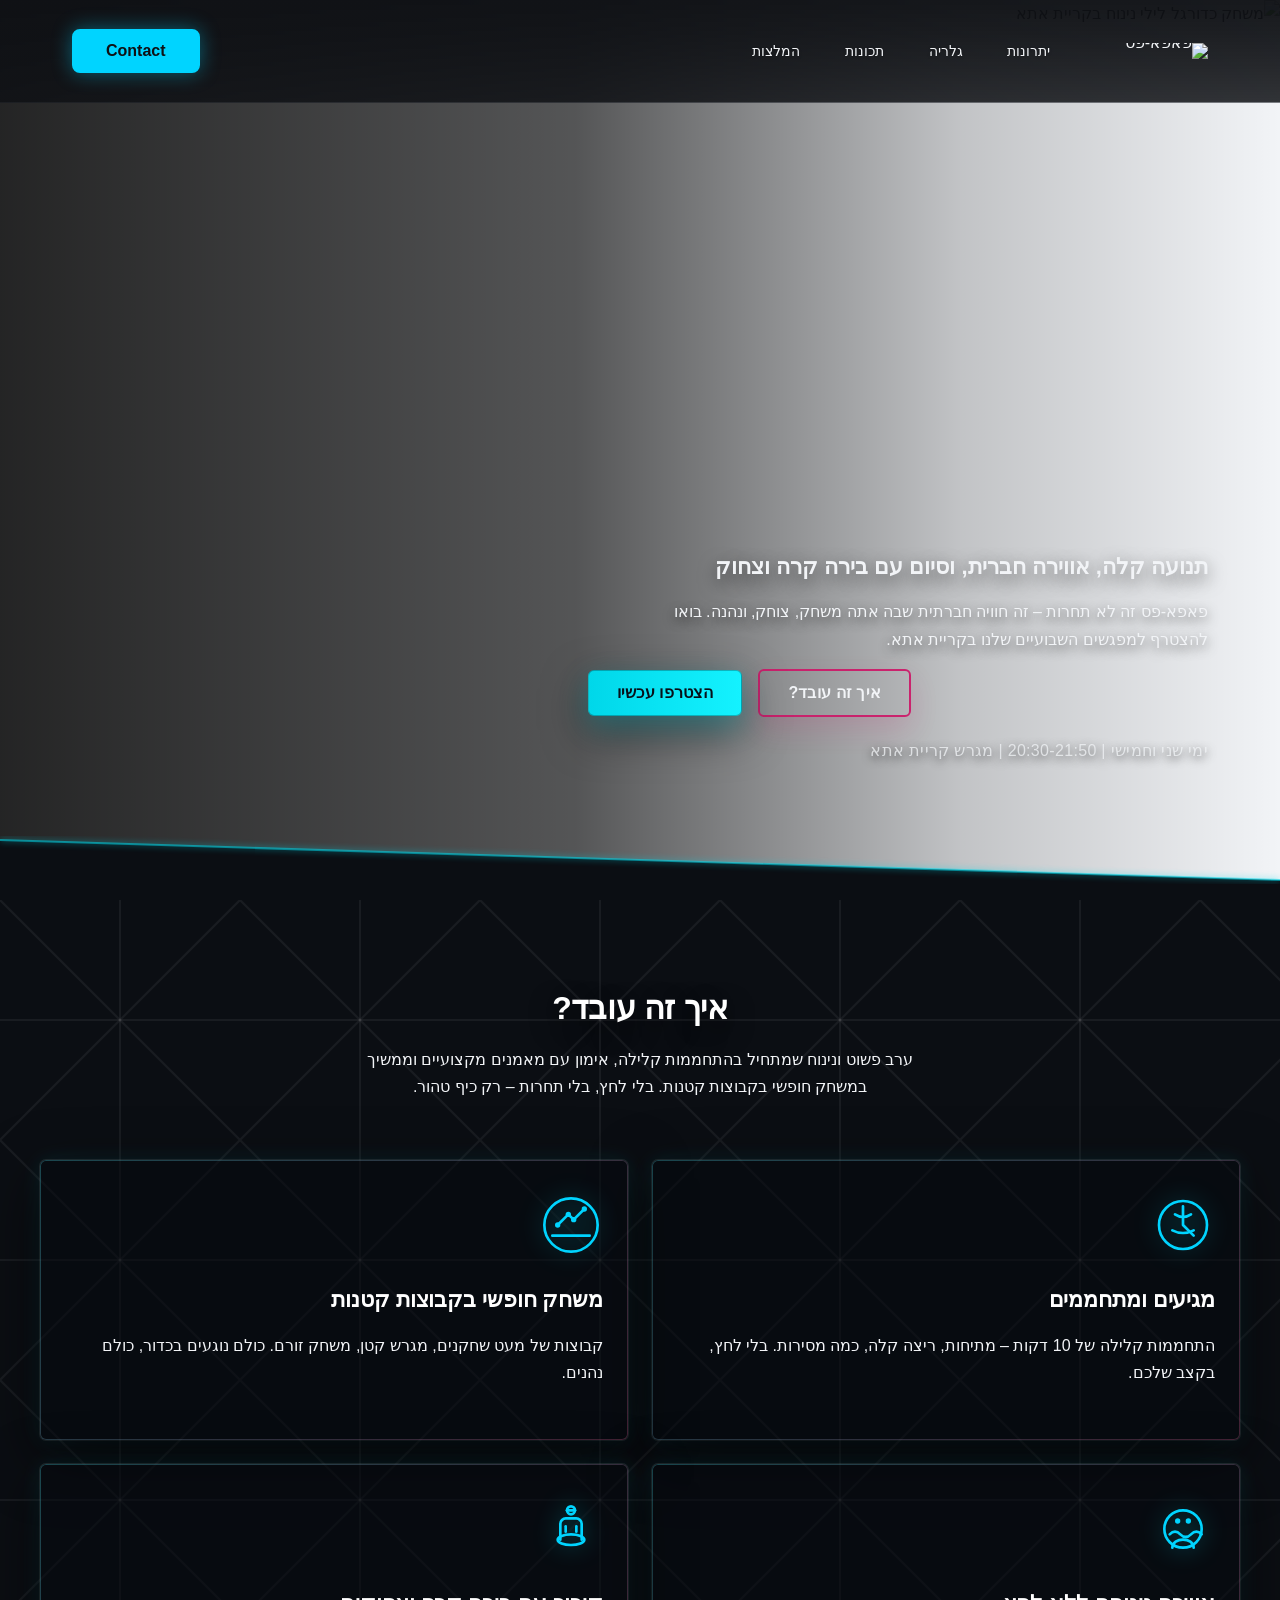
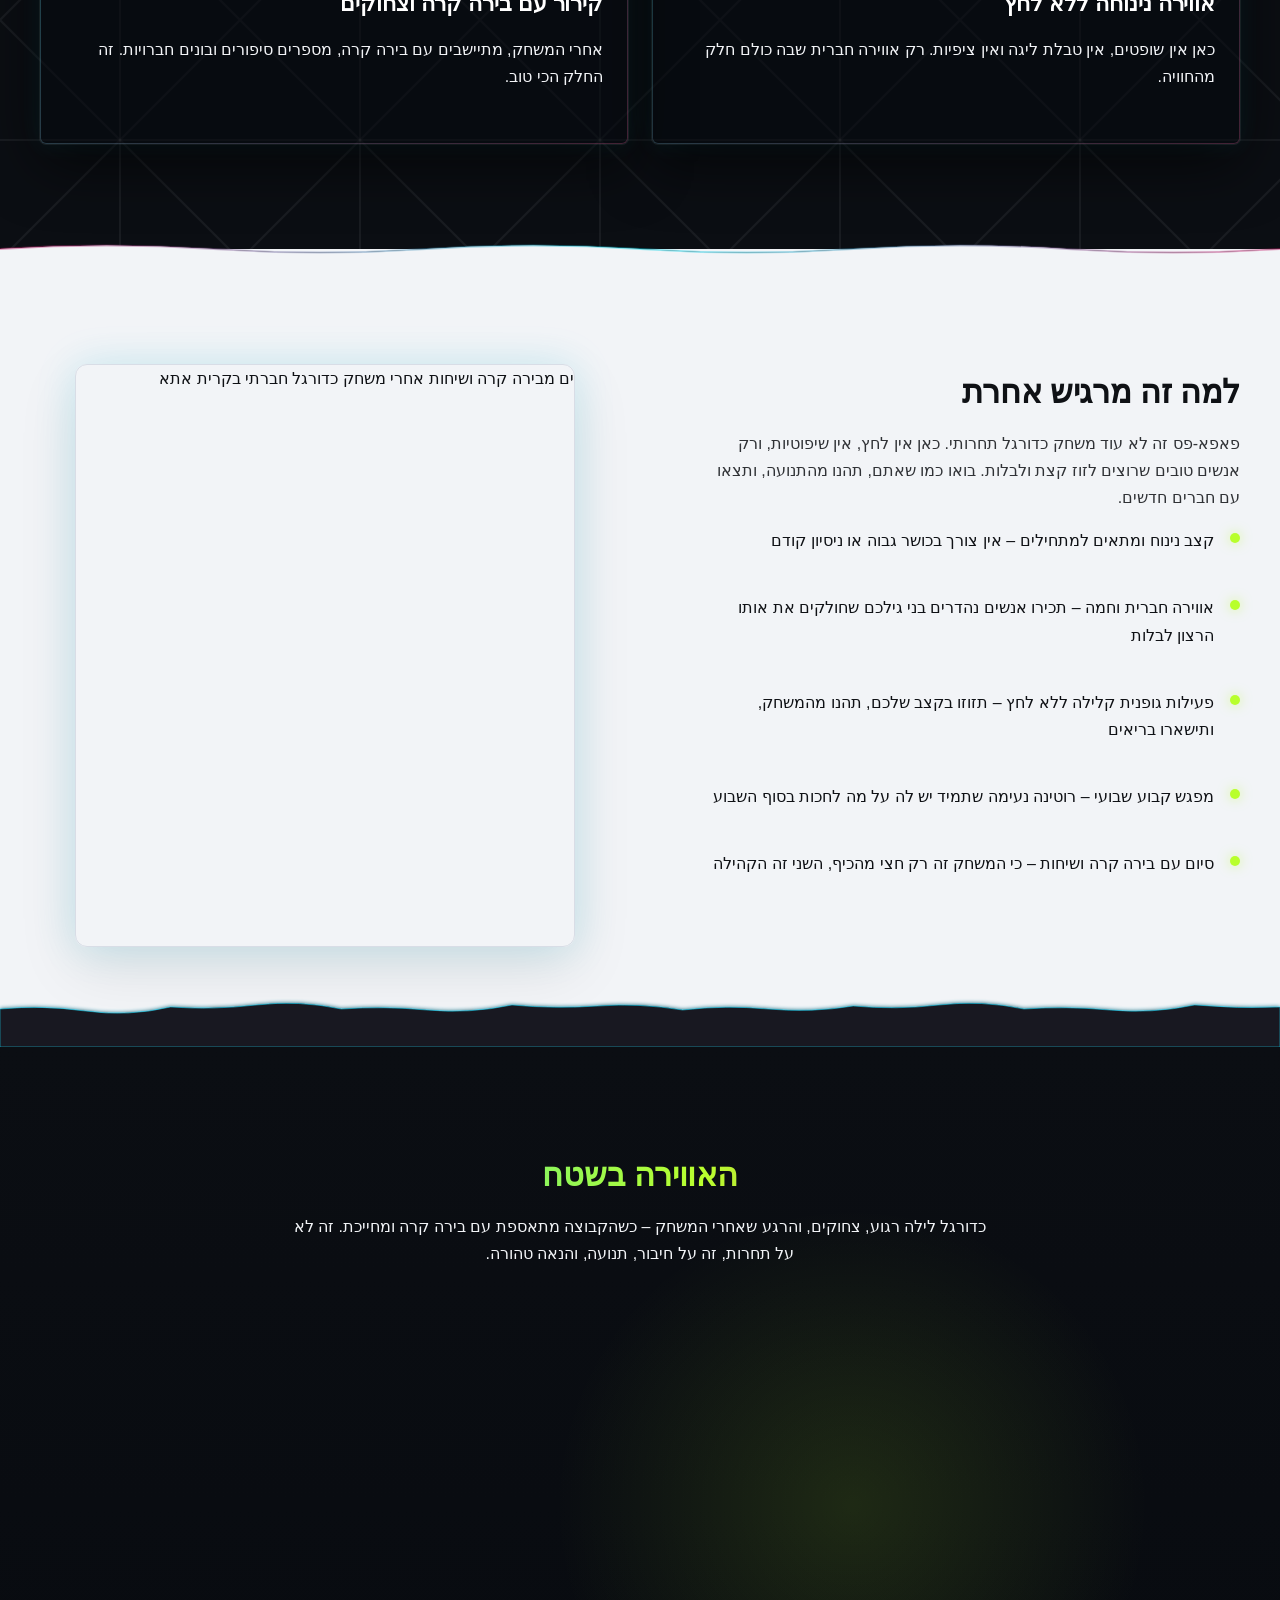
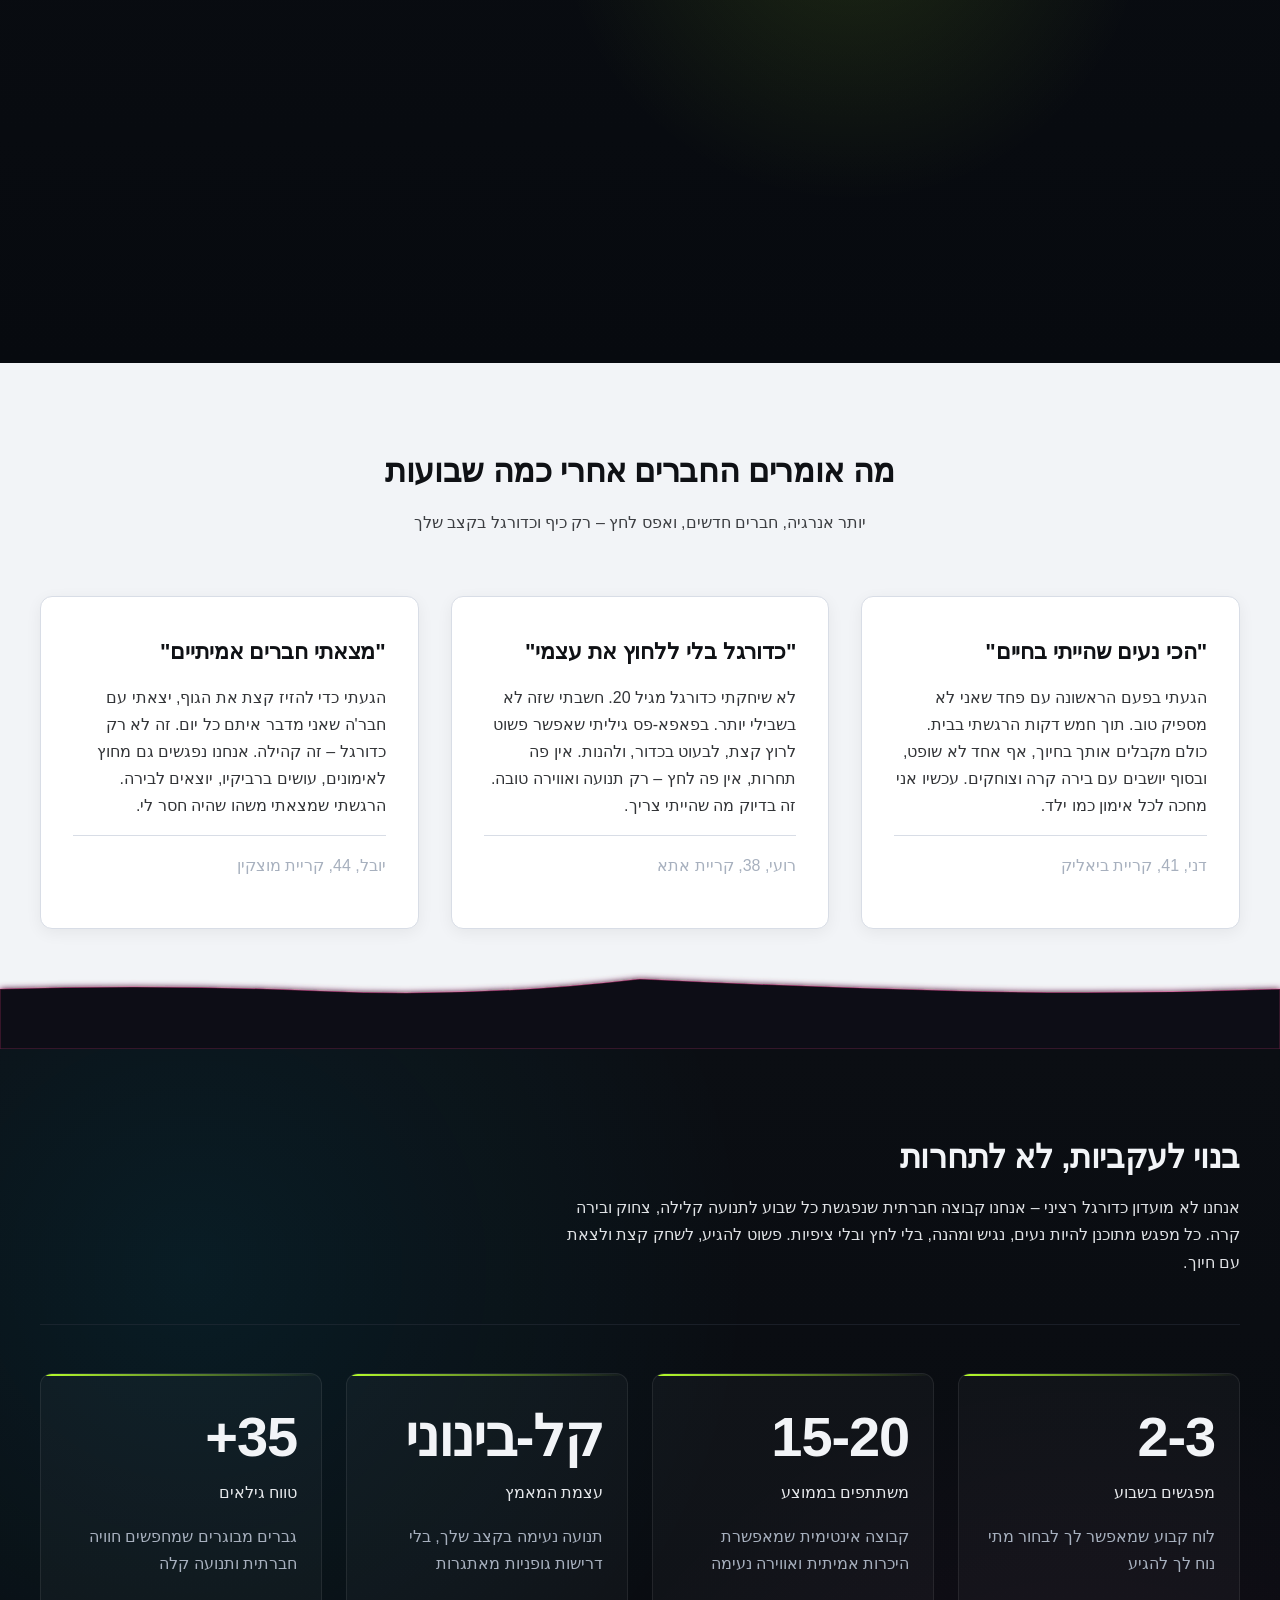
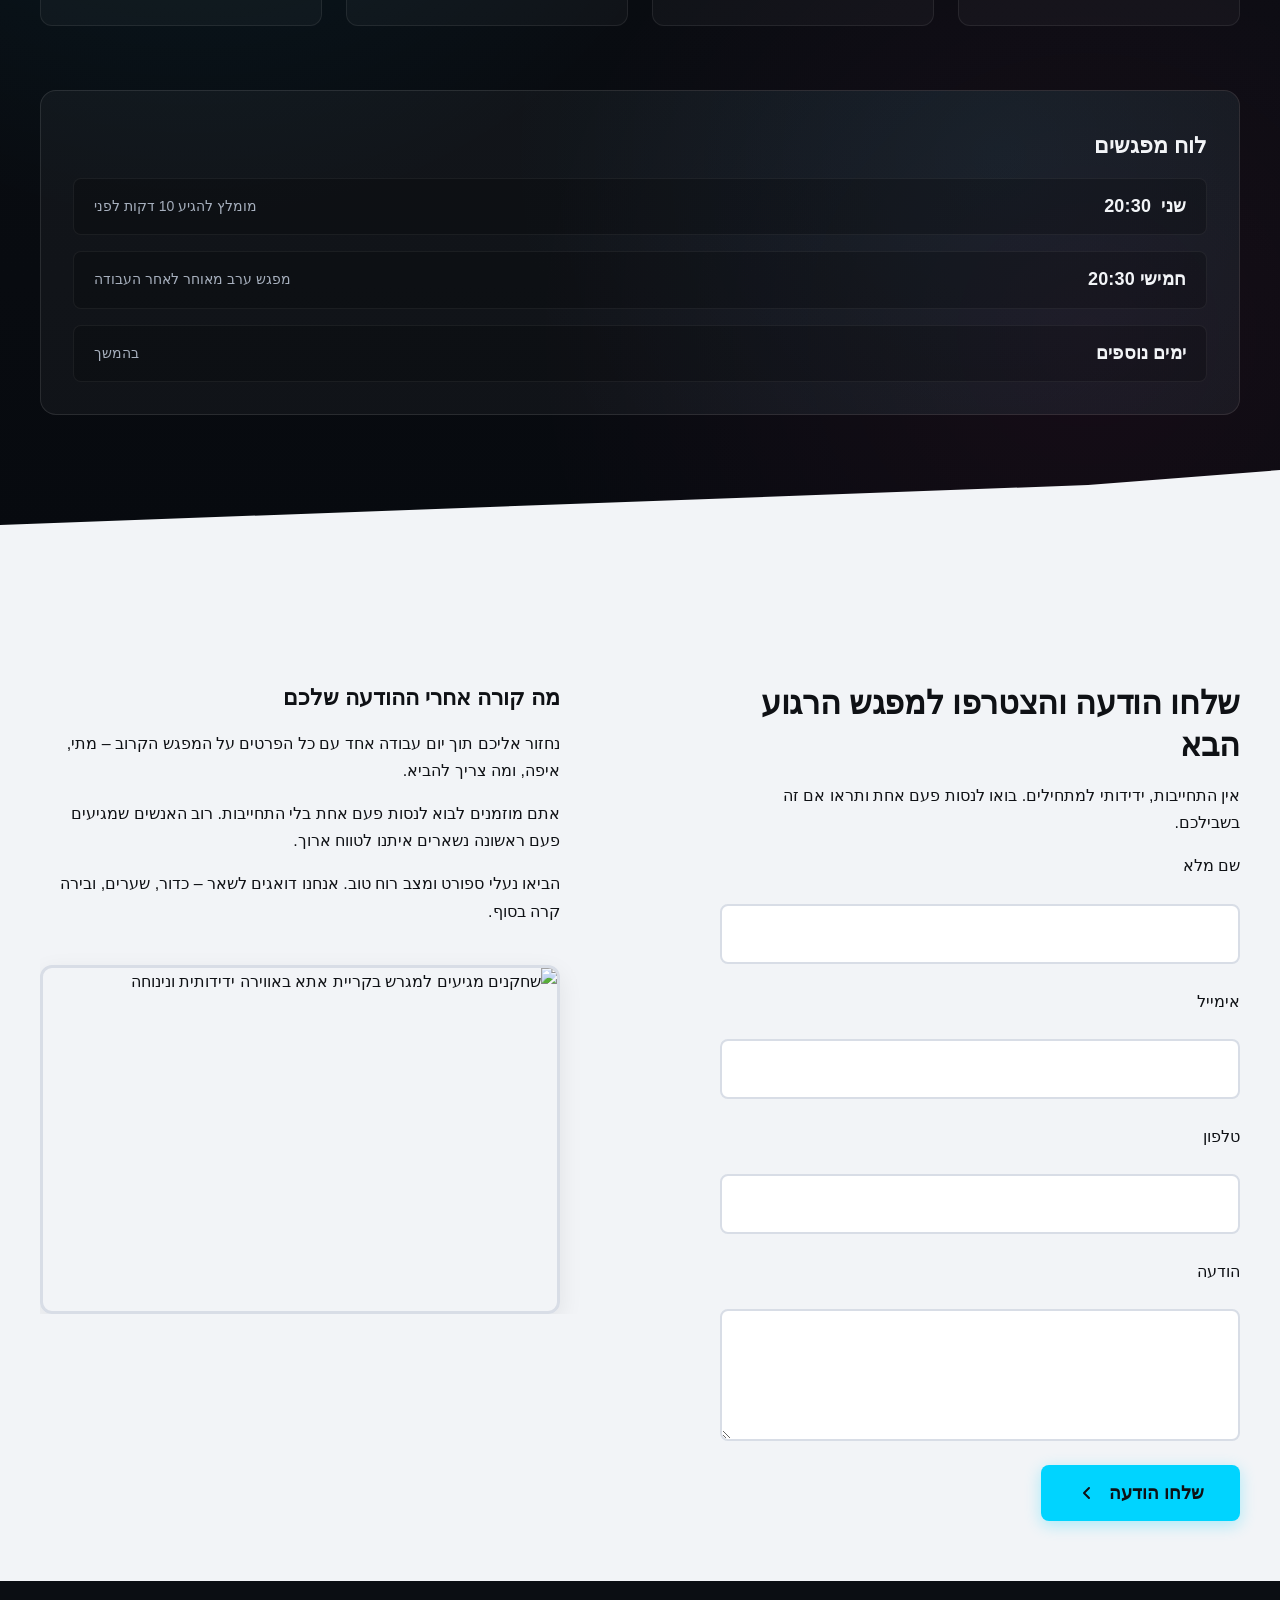
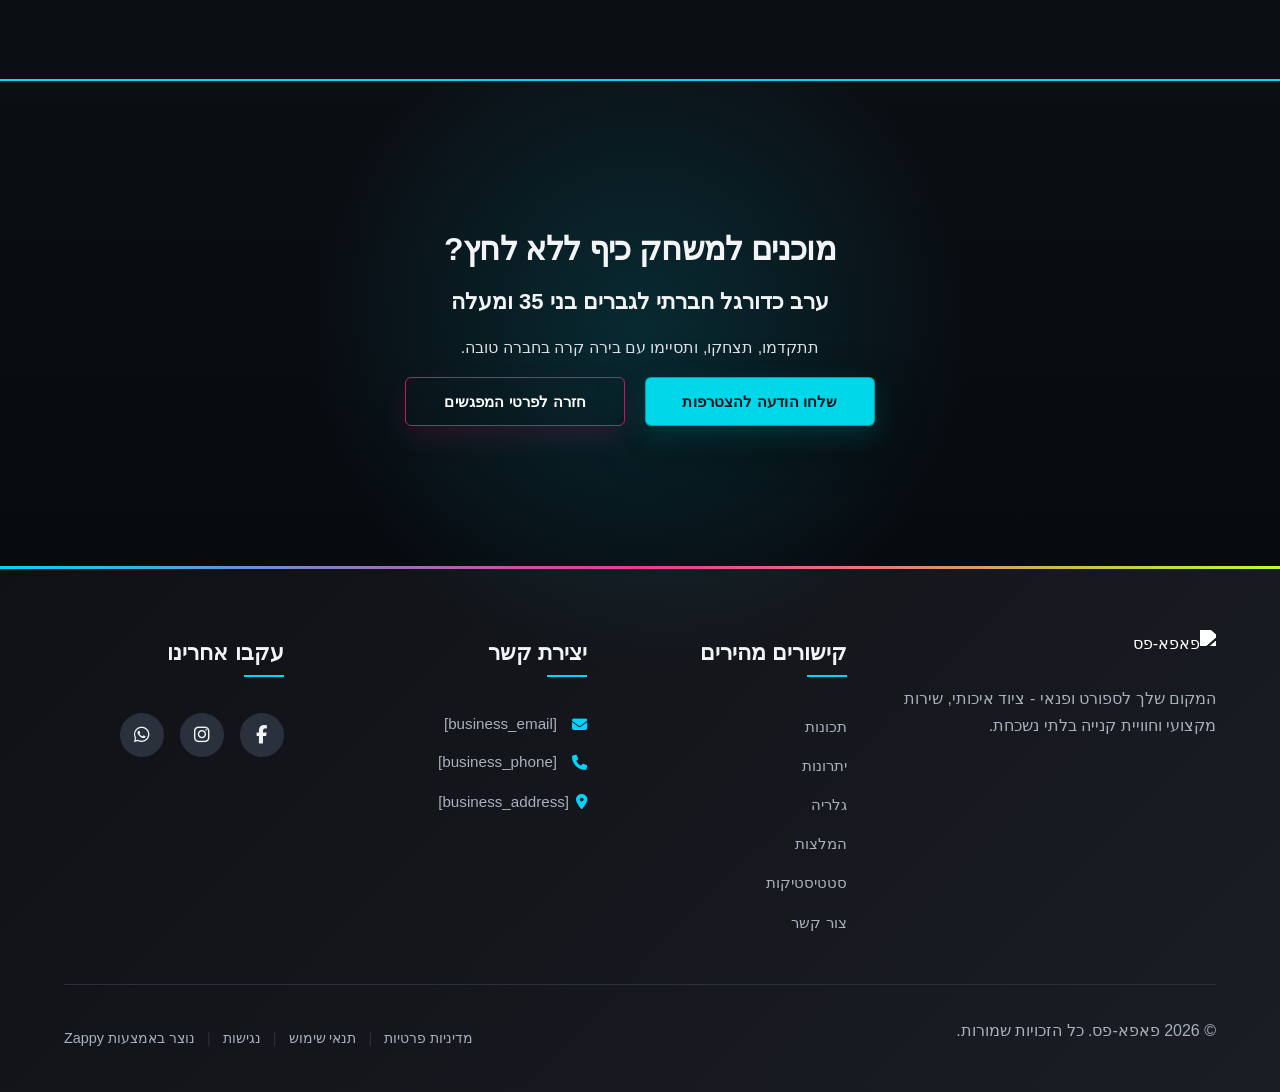
==== public/index.html @ ccba2c35 "Background sync: Progressive GitHub Sync" ====
<!doctype html><html dir="rtl" lang="he"><head><meta charset="UTF-8"><meta content="width=device-width,initial-scale=1" name="viewport"><meta content="index, follow" name="robots"><title>כדורגל חברתי לגברים 35+ בקריות — פאפא-פס</title><meta content="חוג כדורגל למבוגרים קריות עם אווירה נינוחה וכיפית! פעילות גופנית קלילה, חברויות חדשות ובירה קרה. הצטרפו לקהילה החברתית של פאפא-פס בקריית אתא" name="description"><meta content="חוג כדורגל למבוגרים קריות, כדורגל חברתי לגברים מעל 35, פעילות גופנית קלילה קריית אתא, פאפא-פס כדורגל, כדורגל למתחילים קריות" name="keywords"><link href="/assets/favicon.ico" rel="icon" type="image/x-icon"><link href="/assets/favicon-16x16.png" rel="icon" type="image/png" sizes="16x16"><link href="/assets/favicon-32x32.png" rel="icon" type="image/png" sizes="32x32"><link href="/assets/favicon-48x48.png" rel="icon" type="image/png" sizes="48x48"><link href="/assets/favicon-192x192.png" rel="icon" type="image/png" sizes="192x192"><link href="/assets/favicon-512x512.png" rel="icon" type="image/png" sizes="512x512"><link href="/assets/apple-touch-icon.png" rel="apple-touch-icon"><script>!function(){"use strict";var t="502c817d-b991-4c49-9a4f-9732173d1497",e="https://api.zappy5.com/api/analytics/track",a=18e5,n=2592e6,o=!0,i=!0,r=!0;var s=function(){var e="zappy_visitor_"+t,a=null;try{if(a=localStorage.getItem(e)){var o=JSON.parse(a),i=Date.now();if(i-o.created<n)return o.lastSeen=i,localStorage.setItem(e,JSON.stringify(o)),o.id}}catch(t){console.warn("Zappy Analytics: LocalStorage not available")}var r="zv_"+Date.now()+"_"+Math.random().toString(36).substr(2,9);try{localStorage.setItem(e,JSON.stringify({id:r,created:Date.now(),lastSeen:Date.now()}))}catch(t){}return r}(),c=function(){var e="zappy_session_"+t,n=null;try{if(n=sessionStorage.getItem(e)){var o=JSON.parse(n),i=Date.now();if(i-o.timestamp<a)return o.timestamp=i,sessionStorage.setItem(e,JSON.stringify(o)),o.id}}catch(t){console.warn("Zappy Analytics: SessionStorage not available")}var r="zs_"+Date.now()+"_"+Math.random().toString(36).substr(2,9);try{sessionStorage.setItem(e,JSON.stringify({id:r,timestamp:Date.now()}))}catch(t){}return r}();function l(a,n){n=n||{};var o={website_id:t,event_type:a,page_path:window.location.pathname,referrer:document.referrer||"direct",visitor_id:s,session_id:c,metadata:n};if(navigator.sendBeacon){var i=new Blob([JSON.stringify(o)],{type:"application/json"});navigator.sendBeacon(e,i)}else fetch(e,{method:"POST",headers:{"Content-Type":"application/json"},body:JSON.stringify(o),keepalive:!0}).catch(function(t){console.warn("Zappy Analytics: Failed to track event",t)})}o&&l("pageview",{title:document.title,url:window.location.href}),i&&document.addEventListener("click",function(t){var e=t.target;if("BUTTON"===e.tagName||e.closest("button")){var a="BUTTON"===e.tagName?e:e.closest("button");l("click",{element:"button",text:a.textContent.trim().substring(0,100),id:a.id||null,class:a.className||null})}else if("A"===e.tagName||e.closest("a")){var n="A"===e.tagName?e:e.closest("a");l("navigation",{element:"link",text:n.textContent.trim().substring(0,100),href:n.href,external:n.hostname!==window.location.hostname})}},!0),r&&document.addEventListener("submit",function(t){var e=t.target;l("form_submit",{form_id:e.id||null,form_name:e.name||null,form_action:e.action||null,form_method:e.method||"GET"})},!0);var d=Date.now();window.addEventListener("beforeunload",function(){l("page_unload",{time_on_page:Math.floor((Date.now()-d)/1e3),page_path:window.location.pathname})}),window.zappyAnalytics={track:l,getVisitorId:function(){return s},getSessionId:function(){return c}}}()</script><meta content="כדורגל חברתי לגברים 35+ בקריות — פאפא-פס" property="og:title"><meta content="חוג כדורגל למבוגרים קריות עם אווירה נינוחה וכיפית! פעילות גופנית קלילה, חברויות חדשות ובירה קרה. הצטרפו לקהילה החברתית של פאפא-פס בקריית אתא" property="og:description"><meta content="website" property="og:type"><meta content="he_IL" property="og:locale"><meta content="summary_large_image" name="twitter:card"><meta content="כדורגל חברתי לגברים 35+ בקריות — פאפא-פס" name="twitter:title"><meta content="חוג כדורגל למבוגרים קריות עם אווירה נינוחה וכיפית! פעילות גופנית קלילה, חברויות חדשות ובירה קרה. הצטרפו לקהילה החברתית של פאפא-פס בקריית אתא" name="twitter:description"><link href="https://cdnjs.cloudflare.com/ajax/libs/font-awesome/6.4.0/css/all.min.css" rel="stylesheet"><link href="/assets/favicon.ico" rel="icon" type="image/x-icon"><link href="/assets/favicon-16x16.png" rel="icon" type="image/png" sizes="16x16"><link href="/assets/favicon-32x32.png" rel="icon" type="image/png" sizes="32x32"><link href="/assets/favicon-48x48.png" rel="icon" type="image/png" sizes="48x48"><link href="/assets/favicon-192x192.png" rel="icon" type="image/png" sizes="192x192"><link href="/assets/favicon-512x512.png" rel="icon" type="image/png" sizes="512x512"><link href="/assets/apple-touch-icon.png" rel="apple-touch-icon"><link href="https://cdn.jsdelivr.net/npm/vanilla-cookieconsent@3/dist/cookieconsent.css" rel="stylesheet"><script src="https://cdn.jsdelivr.net/npm/vanilla-cookieconsent@3/dist/cookieconsent.umd.js"></script><script src="https://cdn.jsdelivr.net/gh/mickidum/acc_toolbar/acctoolbar/acctoolbar.min.js"></script><style data-zappy-section-v2-css="true">.index-gallery-section{position:relative;background:linear-gradient(180deg,#0b0e13 0,#070a0f 100%);color:var(--text-light);padding:100px 16px;overflow:hidden}.index-gallery-container{max-width:1200px;margin:0 auto;position:relative;z-index:2}.index-gallery-header{text-align:center;margin-bottom:60px}.index-gallery-header h2{font-family:'Space Grotesk',Inter,system-ui,sans-serif;font-size:32px;font-weight:600;line-height:1.3;color:var(--text-light);margin:0 0 20px 0;background:linear-gradient(90deg,#00d7e9 0,#b9ff2e 55%,#cc1c6a 100%);-webkit-background-clip:text;background-clip:text;-webkit-text-fill-color:transparent}.index-gallery-intro{font-family:Inter,system-ui,sans-serif;font-size:16px;line-height:1.7;color:var(--text-light);max-width:700px;margin:0 auto;text-align:center}.index-gallery-grid{display:grid;grid-template-columns:repeat(12,1fr);grid-auto-rows:240px;gap:16px;direction:rtl}.index-gallery-item{position:relative;overflow:hidden;border-radius:6px;transition:transform .3s ease,box-shadow .3s ease}.index-gallery-item:hover{transform:translateY(-4px);box-shadow:0 28px 90px rgba(0,0,0,.72),0 0 22px rgba(185,255,46,.22)}.index-gallery-item-large{grid-column:span 8;grid-row:span 2}.index-gallery-item-medium{grid-column:span 4;grid-row:span 1}.index-gallery-item-tall{grid-column:span 4;grid-row:span 2}.index-gallery-item-wide{grid-column:span 8;grid-row:span 1}.index-gallery-image-wrapper{position:relative;width:100%;height:100%;overflow:hidden}.index-gallery-image-wrapper img{display:block;width:100%;height:100%;object-fit:cover;transition:transform .5s ease}.index-gallery-item:hover .index-gallery-image-wrapper img{transform:scale(1.08)}.index-gallery-overlay{position:absolute;inset:0;background:linear-gradient(180deg,rgba(11,14,19,0) 0,rgba(11,14,19,.85) 100%);opacity:0;transition:opacity .3s ease;display:flex;align-items:flex-end;padding:24px;pointer-events:none}.index-gallery-item:hover .index-gallery-overlay{opacity:1}.index-gallery-overlay-content{width:100%}.index-gallery-label{font-family:'Space Grotesk',Inter,system-ui,sans-serif;font-size:18px;font-weight:600;color:var(--text-light);display:inline-block;padding:8px 16px;background:rgba(0,215,233,.18);border-radius:4px;border:1px solid rgba(0,215,233,.4);backdrop-filter:blur(10px);-webkit-backdrop-filter:blur(10px)}.index-gallery-decorative-glow{position:absolute;top:50%;right:10%;width:600px;height:600px;background:radial-gradient(circle,rgba(185,255,46,.12) 0,transparent 70%);pointer-events:none;z-index:0;transform:translateY(-50%)}@media (max-width:768px){.index-gallery-section{padding:80px 16px 60px}.index-gallery-header{margin-bottom:40px}.index-gallery-header h2{font-size:28px}.index-gallery-intro{font-size:16px}.index-gallery-grid{grid-template-columns:1fr!important;grid-auto-rows:280px;gap:12px}.index-gallery-item-large,.index-gallery-item-medium,.index-gallery-item-tall,.index-gallery-item-wide{grid-column:span 1!important;grid-row:span 1!important}.index-gallery-overlay{opacity:1;background:linear-gradient(180deg,rgba(11,14,19,0) 40%,rgba(11,14,19,.75) 100%);padding:16px}.index-gallery-label{font-size:16px;padding:6px 12px}.index-gallery-decorative-glow{width:400px;height:400px;right:50%;transform:translate(50%,-50%)}}</style><link href="/styles.css" rel="stylesheet"><style id="zappy-dropdown-submenu-styles">#navMenu li:has(.sub-menu),.nav-menu li:has(.sub-menu),.navbar li:has(.sub-menu),nav li:has(.sub-menu){position:relative}#navMenu .sub-menu,.nav-menu .sub-menu,.navbar .sub-menu,nav .sub-menu{display:block!important;position:absolute!important;top:100%;left:0;min-width:220px;background:#fff;border-radius:8px;box-shadow:0 8px 25px rgba(0,0,0,.15);padding:8px 0;opacity:0;visibility:hidden;transform:translateY(10px);transition:all .3s ease;z-index:1000;list-style:none;pointer-events:none}#navMenu li:hover>.sub-menu,.nav-menu li:hover>.sub-menu,.navbar li:hover>.sub-menu,nav li:hover>.sub-menu{opacity:1!important;visibility:visible!important;transform:translateY(0)!important;pointer-events:auto!important}.sub-menu li{list-style:none;margin:0;padding:0}.sub-menu a{display:block!important;padding:10px 16px!important;color:var(--text-dark,#333)!important;font-weight:500;text-decoration:none;white-space:nowrap;transition:background-color .2s}.sub-menu a:hover{background-color:#f5f5f5}[dir=rtl] .nav-menu .sub-menu,[dir=rtl] .navbar .sub-menu,[dir=rtl] nav .sub-menu,html[lang=ar] .nav-menu .sub-menu,html[lang=ar] .navbar .sub-menu,html[lang=ar] nav .sub-menu,html[lang=he] .nav-menu .sub-menu,html[lang=he] .navbar .sub-menu,html[lang=he] nav .sub-menu{left:auto!important;right:0!important}.sub-menu:empty,.sub-menu:not(:has(li)),.sub-menu:not(:has(li:not(.zappy-hidden-menu-item))){display:none!important;opacity:0!important;visibility:hidden!important;pointer-events:none!important}li:has(.menu-group-title):hover>.sub-menu{opacity:1!important;visibility:visible!important;transform:translateY(0)!important;pointer-events:auto!important}#navMenu>li>.menu-group-title,.nav-menu>li>.menu-group-title{display:inline-block;padding:.5rem 1rem;cursor:default;user-select:none}@media (max-width:768px){#navMenu .sub-menu,.nav-menu .sub-menu,.navbar .sub-menu,nav .sub-menu{position:static!important;transform:none!important;box-shadow:none!important;background:0 0!important;max-height:0;overflow:hidden;opacity:0;visibility:hidden;transition:max-height .3s ease,opacity .3s ease;padding:0!important;border-radius:0!important}.sub-menu.mobile-expanded{max-height:500px!important;opacity:1!important;visibility:visible!important;padding:8px 0 8px 16px!important}[dir=rtl] .sub-menu.mobile-expanded,html[lang=he] .sub-menu.mobile-expanded{padding:8px 16px 8px 0!important}#navMenu li:hover>.sub-menu,.nav-menu li:hover>.sub-menu,.navbar li:hover>.sub-menu,nav li:hover>.sub-menu{opacity:0;visibility:hidden;pointer-events:none}#navMenu li>.sub-menu.mobile-expanded,.nav-menu li>.sub-menu.mobile-expanded,.navbar li>.sub-menu.mobile-expanded,nav li>.sub-menu.mobile-expanded{opacity:1!important;visibility:visible!important;pointer-events:auto!important}#navMenu li:has(.sub-menu),.nav-menu li:has(.sub-menu),.navbar li:has(.sub-menu),nav li:has(.sub-menu){display:flex!important;flex-wrap:wrap!important;align-items:center!important;position:relative!important;min-height:44px!important}#navMenu li:has(.sub-menu)>a,.nav-menu li:has(.sub-menu)>a,.navbar li:has(.sub-menu)>a,nav li:has(.sub-menu)>a{flex:1!important;min-width:0!important}#navMenu li:has(.sub-menu)>.menu-group-title,.nav-menu li:has(.sub-menu)>.menu-group-title,.navbar li:has(.sub-menu)>.menu-group-title,nav li:has(.sub-menu)>.menu-group-title{flex:1!important;min-width:0!important;padding:0!important;line-height:inherit!important}#navMenu li:has(.sub-menu)>.sub-menu,.nav-menu li:has(.sub-menu)>.sub-menu,.navbar li:has(.sub-menu)>.sub-menu,nav li:has(.sub-menu)>.sub-menu{flex-basis:100%!important;width:100%!important}#navMenu li:has(.sub-menu)>a [class*=arrow],#navMenu li:has(.sub-menu)>a [class*=chevron],.nav-menu li:has(.sub-menu)>a .fa-angle-down,.nav-menu li:has(.sub-menu)>a .fa-chevron-down,.nav-menu li:has(.sub-menu)>a [class*=arrow],.nav-menu li:has(.sub-menu)>a [class*=chevron],nav li:has(.sub-menu)>a [class*=arrow],nav li:has(.sub-menu)>a [class*=chevron]{display:none!important;visibility:hidden!important}.mobile-submenu-toggle{display:flex!important;align-items:center!important;justify-content:center!important;width:44px!important;height:auto!important;background:0 0!important;border:none!important;cursor:pointer!important;color:var(--text-dark)!important;position:static!important;flex-shrink:0!important;align-self:stretch!important;z-index:2!important;padding:0!important;margin:0!important}.mobile-submenu-toggle::after{content:''!important;width:0!important;height:0!important;border-left:6px solid transparent!important;border-right:6px solid transparent!important;border-top:7px solid currentColor!important;transition:transform .3s ease!important}.mobile-submenu-toggle.expanded::after{transform:rotate(180deg)!important}.sub-menu a{padding:10px 0!important;display:block!important;color:var(--text-dark)!important}.navbar .sub-menu li a,.zappy-products-dropdown .sub-menu a,nav.navbar .sub-menu li a{color:var(--text-dark)!important}}@media (min-width:769px){.mobile-submenu-toggle{display:none!important}}</style><style id="mobile-lang-menu-deployed-css">@media (max-width:768px){.lang-switcher,.nav-container .lang-switcher,.nav-cta-container .lang-switcher,.nav-ecommerce-icons .lang-switcher,.nav-icons-left .lang-switcher,.navbar .lang-switcher,.navbar .nav-cta-container .lang-switcher{display:none!important}.mobile-lang-menu{width:100%;border-top:1px solid rgba(128,128,128,.2);padding:8px 0 0 0;margin-top:8px}.mobile-lang-toggle{display:flex!important;align-items:center;justify-content:space-between;width:100%;padding:12px 16px;background:0 0;border:none;cursor:pointer;font-size:15px;color:inherit;font-family:inherit}.mobile-lang-toggle::after{content:'';display:inline-block;width:8px;height:8px;border-right:2px solid currentColor;border-bottom:2px solid currentColor;transform:rotate(45deg);transition:transform .3s ease;margin-left:8px}.mobile-lang-toggle.expanded::after{transform:rotate(-135deg)}.mobile-lang-options{max-height:0;overflow:hidden;transition:max-height .3s ease}.mobile-lang-options.expanded{max-height:300px}.mobile-lang-option{display:flex!important;align-items:center;gap:10px;padding:10px 24px;text-decoration:none;color:inherit;font-size:14px;font-family:inherit}.mobile-lang-option:hover{background:rgba(128,128,128,.1)}.mobile-lang-option.active{font-weight:600;opacity:.7;pointer-events:none}.mobile-lang-option img{width:20px;height:20px;border-radius:50%}}@media (min-width:769px){.mobile-lang-menu{display:none!important}}</style><style id="zappy-widget-visibility">#mic-access-tool-box,#mic-access-tool-general-button,#mic-init-access-tool #mic-access-tool-box,#mic-init-access-tool #mic-access-tool-general-button,#mic-init-access-tool .mic-access-tool-general-button,._access-icon,._access-menu,.mic-access-tool-box,.mic-access-tool-general-button,div[id*=mic-access-tool-box]{display:none!important;visibility:hidden!important;opacity:0!important;pointer-events:none!important}</style></head><body><nav class="navbar" dir="rtl"><button class="mobile-toggle" aria-label="תפריט" id="mobileToggle"><svg viewbox="0 0 24 24" fill="none" height="24" width="24" class="hamburger-icon"><path d="M3 12h18M3 6h18M3 18h18" stroke="currentColor" stroke-width="2" stroke-linecap="round"></path></svg><svg viewbox="0 0 24 24" fill="none" height="24" width="24" class="close-icon" style="display:none"><path d="M18 6L6 18M6 6l12 12" stroke="currentColor" stroke-width="2" stroke-linecap="round"></path></svg></button><button class="phone-header-btn" aria-label="התקשר" data-phone="[business_phone]"><svg viewbox="0 0 24 24" fill="currentColor" height="20" width="20"><path d="M22 16.92v3a2 2 0 0 1-2.18 2 19.79 19.79 0 0 1-8.63-3.07 19.5 19.5 0 0 1-6-6 19.79 19.79 0 0 1-3.07-8.67A2 2 0 0 1 4.11 2h3a2 2 0 0 1 2 1.72 12.84 12.84 0 0 0 .7 2.81 2 2 0 0 1-.45 2.11L8.09 9.91a16 16 0 0 0 6 6l1.27-1.27a2 2 0 0 1 2.11-.45 12.84 12.84 0 0 0 2.81.7A2 2 0 0 1 22 16.92z"></path></svg></button><div class="nav-container"><div class="nav-right-group"><div class="nav-brand"><a href="/" class="logo-link"><img alt="פאפא-פס" class="logo" src="/assets/logo.webp"></a></div><ul class="nav-menu" id="navMenu"><li><a href="#zappy-section-2">יתרונות</a></li><li><a href="#zappy-section-3">גלריה</a></li><li><a href="#features">תכונות</a></li><li><a href="#testimonials">המלצות</a></li></ul></div><div class="nav-cta-container"><a href="#contact" class="nav-cta-btn">Contact</a></div></div></nav><script>window.addEventListener("load",function(){const e=document.querySelector(".navbar, nav, header");if(!e)return void console.log("[Navbar] Navbar element not found");let t=document.getElementById("mobileToggle")||document.querySelector(".mobile-toggle")||document.querySelector(".hamburger")||document.querySelector(".hamburger-menu")||document.querySelector(".menu-toggle")||document.querySelector(".burger-menu")||document.querySelector('[aria-label="Menu"]')||document.querySelector('[aria-label="תפריט"]');const o=document.querySelector(".phone-header-btn"),n=window.getComputedStyle(e);let r=n.backgroundColor;if(console.log("[Navbar] Initial navbar background:",r),"transparent"===r||"rgba(0, 0, 0, 0)"===r||r.startsWith("rgba")&&r.includes(", 0)")){const e=n.backgroundImage;if(e&&"none"!==e)console.log("[Navbar] Navbar has background image/gradient, using dark text"),r="rgb(240, 240, 240)";else{const e=window.getComputedStyle(document.body).backgroundColor;console.log("[Navbar] Navbar transparent, using body background:",e),r=e}}const i=r.match(/\d+/g);if(i&&i.length>=3){const e=(.299*parseInt(i[0])+.587*parseInt(i[1])+.114*parseInt(i[2]))/255;console.log("[Navbar] Mobile button colors preserved from Claude CSS (luminance:",e.toFixed(2)+")");const n=document.createElement("style");n.id="zappy-mobile-nav-fix";document.documentElement.lang;document.documentElement.dir,n.textContent='\n        /* Hide mobile buttons on desktop, show only on mobile */\n        @media (min-width: 769px) {\n          .mobile-toggle,\n          .phone-header-btn {\n            display: none !important;\n          }\n        }\n        \n        /* Show and position mobile buttons correctly on mobile */\n        @media (max-width: 768px) {\n          .mobile-toggle,\n          .phone-header-btn {\n            position: absolute !important;\n            top: 50% !important;\n            transform: translateY(-50%) !important;\n            z-index: 1001 !important;\n            display: flex !important;\n            align-items: center !important;\n            justify-content: center !important;\n            width: 36px !important;\n            height: 36px !important;\n            border-radius: 50% !important;\n            border: none !important;\n            cursor: pointer !important;\n            padding: 6px !important;\n            background: none !important;\n            color: var(--nav-text, var(--text-dark)) !important;\n          }\n          \n          /* LTR positioning (default): hamburger LEFT, phone RIGHT */\n          html:not([dir="rtl"]):not([lang="he"]):not([lang="ar"]) .mobile-toggle,\n          html[dir="ltr"] .mobile-toggle {\n            left: 12px !important;\n            right: auto !important;\n          }\n          html:not([dir="rtl"]):not([lang="he"]):not([lang="ar"]) .phone-header-btn,\n          html[dir="ltr"] .phone-header-btn {\n            right: 12px !important;\n            left: auto !important;\n          }\n          \n          /* RTL positioning: hamburger RIGHT, phone LEFT */\n          html[dir="rtl"] .mobile-toggle,\n          html[lang="he"] .mobile-toggle,\n          html[lang="ar"] .mobile-toggle {\n            right: 12px !important;\n            left: auto !important;\n          }\n          html[dir="rtl"] .phone-header-btn,\n          html[lang="he"] .phone-header-btn,\n          html[lang="ar"] .phone-header-btn {\n            left: 12px !important;\n            right: auto !important;\n          }\n          \n          /* CRITICAL: Ensure nav-container has min-height on mobile */\n          /* All children are positioned absolutely/fixed on mobile, so height:auto collapses to 0 */\n          .nav-container {\n            min-height: 70px !important;\n            position: relative !important;\n          }\n          \n          /* Ensure SVG icons are properly sized and inherit color */\n          .mobile-toggle svg,\n          .phone-header-btn svg {\n            width: 24px !important;\n            height: 24px !important;\n            /* Don\'t force display - let JavaScript control hamburger/close toggle */\n          }\n          \n          /* Reset nav-cta-container on mobile - remove desktop box-shadow/padding */\n          /* that creates a visible ghost box when CTA button is hidden */\n          .nav-cta-container {\n            box-shadow: none !important;\n            padding: 0 !important;\n          }\n          \n          /* Hide nav-cta-container entirely on mobile when there\'s no lang-switcher */\n          /* (only the CTA button is inside, and it\'s hidden on mobile) */\n          .nav-cta-container:not(:has(.lang-switcher)) {\n            display: none !important;\n          }\n          \n          /* CRITICAL: Prevent hero image fade gradient from bleeding over headline text */\n          /* The .image-fade-gradient has bottom: -30px (extends below parent) */\n          /* On mobile stacked layout, this overlaps the h1 text below the image */\n          .hero-image-column {\n            overflow: hidden !important;\n          }\n          .image-fade-gradient {\n            bottom: 0 !important;\n          }\n          \n          /* Hide desktop language switcher on mobile - hamburger menu handles it */\n          /* High specificity to override stored CSS */\n          .lang-switcher,\n          .nav-cta-container .lang-switcher,\n          .nav-container .lang-switcher,\n          .navbar .lang-switcher,\n          .navbar .nav-cta-container .lang-switcher {\n            display: none !important;\n          }\n        }\n      ';const r=document.getElementById("zappy-mobile-nav-fix");r&&r.remove(),document.head.appendChild(n),console.log("[Navbar] Critical CSS injected for mobile nav positioning");const l=window.innerWidth<=768;if(t){const e=t.querySelector(".hamburger-icon"),o=t.querySelector(".close-icon");e&&(e.style.setProperty("width","24px","important"),e.style.setProperty("height","24px","important"),e.style.setProperty("display","block","important")),o&&(o.style.setProperty("width","24px","important"),o.style.setProperty("height","24px","important"),o.style.setProperty("display","none","important")),l?(t.style.setProperty("position","absolute","important"),t.style.setProperty("top","50%","important"),t.style.setProperty("transform","translateY(-50%)","important"),t.style.setProperty("z-index","1001","important"),t.style.removeProperty("left"),t.style.removeProperty("right"),console.log("[Navbar] Mobile toggle positioning applied (mobile viewport)")):(t.style.removeProperty("position"),t.style.removeProperty("top"),t.style.removeProperty("transform"),t.style.removeProperty("z-index"),t.style.removeProperty("left"),t.style.removeProperty("right"),console.log("[Navbar] Desktop viewport - cleared mobile toggle inline positioning"))}if(o){const e=o.querySelector("svg");e&&(e.style.width="24px",e.style.height="24px",e.setAttribute("width","24"),e.setAttribute("height","24")),l?(o.style.setProperty("position","absolute","important"),o.style.setProperty("top","50%","important"),o.style.setProperty("transform","translateY(-50%)","important"),o.style.setProperty("z-index","1001","important"),o.style.removeProperty("left"),o.style.removeProperty("right"),console.log("[Navbar] Phone button positioning applied (mobile viewport)")):(o.style.removeProperty("position"),o.style.removeProperty("top"),o.style.removeProperty("transform"),o.style.removeProperty("z-index"),o.style.removeProperty("left"),o.style.removeProperty("right"),console.log("[Navbar] Desktop viewport - cleared phone button inline positioning"))}}else console.log("[Navbar] Could not parse background color:",r);t=document.getElementById("mobileToggle")||document.querySelector(".mobile-toggle")||document.querySelector(".hamburger")||document.querySelector(".hamburger-menu")||document.querySelector(".menu-toggle")||document.querySelector(".burger-menu")||document.querySelector('[aria-label="Menu"]')||document.querySelector('[aria-label="תפריט"]');const l=document.getElementById("navMenu")||document.querySelector(".nav-menu")||document.querySelector(".nav-links")||document.querySelector("nav ul:not(.submenu)");if(!t||!l)return void console.log("[Navbar] Mobile toggle or menu not found:",{toggle:!!t,menu:!!l});l.id||(l.id="navMenu"),console.log("[Navbar] Initializing mobile menu...");const a=t.cloneNode(!0);t.parentNode.replaceChild(a,t),a.addEventListener("click",function(e){e.preventDefault(),e.stopPropagation();const t=this.querySelector(".hamburger-icon"),o=this.querySelector(".close-icon");l.classList.contains("active")?(l.classList.remove("active"),t&&t.style.setProperty("display","block","important"),o&&o.style.setProperty("display","none","important"),document.body.style.overflow="",console.log("[Navbar] Menu closed")):(l.classList.add("active"),t&&t.style.setProperty("display","none","important"),o&&o.style.setProperty("display","block","important"),document.body.style.overflow="hidden",console.log("[Navbar] Menu opened"))}),l.querySelectorAll("a").forEach(function(e){e.addEventListener("click",function(){if("#"===this.getAttribute("href"))return;const e=a.querySelector(".hamburger-icon"),t=a.querySelector(".close-icon");l.classList.remove("active"),e&&e.style.setProperty("display","block","important"),t&&t.style.setProperty("display","none","important"),document.body.style.overflow="",console.log("[Navbar] Menu closed (link clicked)")})});var s=l.querySelectorAll(".dropdown-toggle");s.forEach(function(e){e.addEventListener("click",function(e){e.preventDefault(),e.stopPropagation();var t=this.closest(".nav-dropdown");t&&(t.parentNode.querySelectorAll(".nav-dropdown.open").forEach(function(e){e!==t&&e.classList.remove("open")}),t.classList.toggle("open"),console.log("[Navbar] Dropdown toggled:",t.classList.contains("open")?"open":"closed"))})}),document.addEventListener("click",function(e){e.target.closest(".nav-dropdown")||document.querySelectorAll(".nav-dropdown.open").forEach(function(e){e.classList.remove("open")})}),console.log("[Navbar] Dropdown handlers initialized for "+s.length+" dropdowns"),o&&o.addEventListener("click",function(){const e=document.querySelectorAll('a[href^="tel:"]'),t=e.length>0?e[0].getAttribute("href").replace("tel:",""):"[business_phone]";window.location.href="tel:"+t,console.log("[Navbar] Phone button clicked")}),console.log("[Navbar] Mobile menu initialized successfully");const p=function(){const e=document.querySelector(".whatsapp-float");e&&(window.innerWidth>=769?(e.style.setProperty("display","none","important"),e.style.setProperty("visibility","hidden","important"),e.style.setProperty("opacity","0","important"),e.style.setProperty("pointer-events","none","important"),console.log("[WhatsApp] Button hidden on desktop")):(e.style.removeProperty("display"),e.style.removeProperty("visibility"),e.style.removeProperty("opacity"),e.style.removeProperty("pointer-events"),console.log("[WhatsApp] Button visible on mobile")))};let c;p(),window.addEventListener("resize",function(){clearTimeout(c),c=setTimeout(p,100)})})</script><main><section class="index-hero-section" data-layout-spec="בית-hero" id="zappy-section-0" data-hero-type="fullscreen-scrim"><img alt="משחק כדורגל לילי נינוח בקריית אתא" class="zappy-editable-image hero-bg-image" src="/assets/business-general-hero-upload-1773652672460.webp" data-context="Cinematic night-time football pitch scene in Kiryat Ata, Israel - dramatic floodlights illuminating an amateur 5-a-side pitch with warm golden glow, men aged 35+ in casual sportswear playing relaxed football in the background (slightly out of focus), cool cyan and magenta color grading creating a modern cinematic atmosphere, night sky with subtle stars, professional sports photography style, shot from low angle to emphasize the dramatic lighting, vibrant but not oversaturated colors, sense of community and fun without intense competition" data-element-id="img-1773652487946-kqcb54vb3" data-element-type="image" data-placeholder="index-hero-bg" data-zappy-zoom="1" style="object-position:50% 50%;object-fit:cover;width:100%;height:100%" height="1080" width="1920" data-resize-handler-attached="true" data-hero-bg="true" data-preserve-bg="0"><div class="hero-scrim" aria-hidden="true"></div><div class="hero-overlay-group"><div class="hero-content"><h3>תנועה קלה, אווירה חברית, וסיום עם בירה קרה וצחוק</h3><p>פאפא-פס זה לא תחרות – זה חוויה חברתית שבה אתה משחק, צוחק, ונהנה. בואו להצטרף למפגשים השבועיים שלנו בקריית אתא.</p><div class="hero-cta-row"><a href="#contact" class="btn-primary" data-element-id="btn-1773652487943-br5wppw1i" data-element-type="button" data-native-element="true">הצטרפו עכשיו</a><a href="#how-it-works" class="btn-secondary" data-element-id="btn-1773652487943-yq9ltvg70" data-element-type="button" data-native-element="true">איך זה עובד?</a></div><p class="hero-micro-details">ימי שני וחמישי | 20:30-21:50 | מגרש קריית אתא</p></div></div><div class="index-hero-divider-wrapper"><svg viewbox="0 0 1200 80" xmlns="http://www.w3.org/2000/svg" aria-hidden="true" preserveaspectratio="none" data-no-icon-edit="true"><defs><filter id="neon-glow"><feGaussianBlur result="coloredBlur" stddeviation="3"></feGaussianBlur><feMerge><feMergeNode in="coloredBlur"></feMergeNode><feMergeNode in="SourceGraphic"></feMergeNode></feMerge></filter></defs><path d="M0,80 L0,20 L1200,60 L1200,80 Z" fill="#0B0E13"></path><path d="M0,20 L1200,60" stroke="#00D7E9" stroke-width="2" fill="#0B0E13" filter="url(#neon-glow)" opacity="0.6"></path></svg></div></section><section class="index-features-section" data-layout-spec="בית-features" id="zappy-section-1"><div class="index-features-container"><div class="index-features-header"><h2>איך זה עובד?</h2><p>ערב פשוט ונינוח שמתחיל בהתחממות קלילה, אימון עם מאמנים מקצועיים וממשיך במשחק חופשי בקבוצות קטנות. בלי לחץ, בלי תחרות – רק כיף טהור.</p></div><div class="zappy-preserve-css-grid index-features-grid" id="zappy-auto-grid-1773652487967-uop4u3" data-original-gap="24px" data-original-item-width="588" data-zappy-auto-grid="true" style="display:grid;grid-template-columns:588px 588px"><div class="index-features-card" id="zappy-drop-tf25zmtir"><div class="index-features-icon-wrapper" id="zappy-drop-6z65r6i8g"><svg viewbox="0 0 48 48" xmlns="http://www.w3.org/2000/svg" fill="none" data-element-type="icon" data-icon-type="svg" id="zappy-drop-8cgdcb47v"><circle cx="24" cy="24" fill="none" r="18" stroke="currentColor" stroke-width="2"></circle><path d="M24 10 L24 24 L32 32" stroke="currentColor" stroke-width="2" stroke-linecap="round" stroke-linejoin="round"></path><path d="M18 16 Q24 20 30 16" stroke="currentColor" stroke-width="2" stroke-linecap="round" fill="none"></path><path d="M16 28 Q24 32 32 28" stroke="currentColor" stroke-width="2" stroke-linecap="round" fill="none"></path></svg></div><h3 class="zappy-editable" id="zappy-drop-cvrxkxmvi">מגיעים ומתחממים</h3><p class="zappy-editable" id="zappy-drop-o54wr0pbr">התחממות קלילה של 10 דקות – מתיחות, ריצה קלה, כמה מסירות. בלי לחץ, בקצב שלכם.</p></div><div class="index-features-card" id="zappy-drop-v4teu5nek"><div class="index-features-icon-wrapper" id="zappy-drop-a4on34pr0"><svg viewbox="0 0 48 48" xmlns="http://www.w3.org/2000/svg" fill="none" data-element-type="icon" data-icon-type="svg" id="zappy-drop-9rrs4wlsj"><circle cx="24" cy="24" fill="none" r="20" stroke="currentColor" stroke-width="2"></circle><path d="M14 24 L22 16 L26 20 L34 12" stroke="currentColor" stroke-width="2" stroke-linecap="round" stroke-linejoin="round"></path><circle cx="14" cy="24" fill="currentColor" r="2"></circle><circle cx="22" cy="16" fill="currentColor" r="2"></circle><circle cx="26" cy="20" fill="currentColor" r="2"></circle><circle cx="34" cy="12" fill="currentColor" r="2"></circle><path d="M10 32 L38 32" stroke="currentColor" stroke-width="2" stroke-linecap="round"></path></svg></div><h3 class="zappy-editable" id="zappy-drop-6a0sna6wh">משחק חופשי בקבוצות קטנות</h3><p class="zappy-editable" id="zappy-drop-pzhsea1g4">קבוצות של מעט שחקנים, מגרש קטן, משחק זורם. כולם נוגעים בכדור, כולם נהנים.</p></div><div class="index-features-card" id="zappy-drop-ecs9qdb3g"><div class="index-features-icon-wrapper" id="zappy-drop-sv3uim1h3"><svg viewbox="0 0 48 48" xmlns="http://www.w3.org/2000/svg" fill="none" data-element-type="icon" data-icon-type="svg" id="zappy-drop-7wt3ur9t0"><path d="M14 28 Q18 24 22 28 T30 28 Q34 24 38 28" stroke="currentColor" stroke-width="2" stroke-linecap="round" fill="none"></path><circle cx="20" cy="18" fill="currentColor" r="2"></circle><circle cx="28" cy="18" fill="currentColor" r="2"></circle><path d="M16 38 C16 34 20 32 24 32 C28 32 32 34 32 38" stroke="currentColor" stroke-width="2" stroke-linecap="round" fill="none"></path><rect fill="none" height="28" rx="14" stroke="currentColor" stroke-width="2" width="28" x="10" y="10"></rect></svg></div><h3 class="zappy-editable" id="zappy-drop-4cl3tk6qe">אווירה נינוחה ללא לחץ</h3><p class="zappy-editable" id="zappy-drop-tbmnt75st">כאן אין שופטים, אין טבלת ליגה ואין ציפיות. רק אווירה חברית שבה כולם חלק מהחוויה.</p></div><div class="index-features-card" id="zappy-drop-13omd0n30"><div class="index-features-icon-wrapper" id="zappy-drop-1mjit0hk8"><svg viewbox="0 0 48 48" xmlns="http://www.w3.org/2000/svg" fill="none" data-element-type="icon" data-icon-type="svg" id="zappy-drop-4u6rsgxxr"><path d="M16 32 L16 20 C16 18 18 16 20 16 L28 16 C30 16 32 18 32 20 L32 32" stroke="currentColor" stroke-width="2" stroke-linecap="round" fill="none" stroke-linejoin="round"></path><ellipse cx="24" cy="32" fill="none" rx="10" ry="4" stroke="currentColor" stroke-width="2"></ellipse><path d="M20 22 L20 26" stroke="currentColor" stroke-width="2" stroke-linecap="round"></path><path d="M28 22 L28 26" stroke="currentColor" stroke-width="2" stroke-linecap="round"></path><circle cx="24" cy="10" fill="none" r="3" stroke="currentColor" stroke-width="2"></circle><path d="M21 10 L27 10" stroke="currentColor" stroke-width="2" stroke-linecap="round"></path></svg></div><h3 class="zappy-editable" id="zappy-drop-5by2d2fp9">קירור עם בירה קרה וצחוקים</h3><p class="zappy-editable" id="zappy-drop-jp5zbf01k">אחרי המשחק, מתיישבים עם בירה קרה, מספרים סיפורים ובונים חברויות. זה החלק הכי טוב.</p></div></div></div><div class="index-features-divider-wrapper"><svg viewbox="0 0 1200 80" xmlns="http://www.w3.org/2000/svg" aria-hidden="true" preserveaspectratio="none"><defs><linearGradient id="index-features-wave-gradient" x1="0%" x2="100%" y1="0%" y2="0%"><stop offset="0%" style="stop-color:rgba(204,28,106,0.4);stop-opacity:1"></stop><stop offset="50%" style="stop-color:rgba(0,215,233,0.4);stop-opacity:1"></stop><stop offset="100%" style="stop-color:rgba(204,28,106,0.4);stop-opacity:1"></stop></linearGradient></defs><path d="M0,80 L0,45 Q100,38 200,45 T400,45 Q500,38 600,45 T800,45 Q900,38 1000,45 T1200,45 L1200,80 Z" fill="var(--bg-light)"></path><path d="M0,45 Q100,38 200,45 T400,45 Q500,38 600,45 T800,45 Q900,38 1000,45 T1200,45" stroke="url(#index-features-wave-gradient)" stroke-width="2" fill="var(--bg-light)"></path></svg></div></section><section class="index-benefits-section" data-layout-spec="בית-benefits" id="zappy-section-2"><div class="zappy-preserve-css-grid index-benefits-container" id="zappy-auto-grid-1773652487975-kiv5q6" data-original-gap="60px" data-original-item-width="570" data-zappy-auto-grid="true" style="display:grid;grid-template-columns:repeat(2, minmax(0, 1fr))" data-zappy-grid-align="start" data-zappy-explicit-columns="true"><div class="index-benefits-content" id="zappy-drop-01tcqm95b"><h2 class="zappy-editable index-benefits-title" id="zappy-drop-c0w7ebst2">למה זה מרגיש אחרת</h2><p class="zappy-editable index-benefits-intro" id="zappy-drop-phzntst6f">פאפא-פס זה לא עוד משחק כדורגל תחרותי. כאן אין לחץ, אין שיפוטיות, ורק אנשים טובים שרוצים לזוז קצת ולבלות. בואו כמו שאתם, תהנו מהתנועה, ותצאו עם חברים חדשים.</p><ul class="index-benefits-list zappy-inline-grid-active zappy-item-component zappy-vertical-grid" id="zappy-drop-1h0dfoc6b"><li class="index-benefits-item zappy-grid-item" id="zappy-drop-jmj9wldf9"><span class="index-benefits-indicator" aria-hidden="true"></span><p class="zappy-editable index-benefits-text" id="zappy-drop-mboaks3mm">קצב נינוח ומתאים למתחילים – אין צורך בכושר גבוה או ניסיון קודם</p></li><li class="index-benefits-item zappy-grid-item" id="zappy-drop-1rqd5ln3f"><span class="index-benefits-indicator" aria-hidden="true"></span><p class="zappy-editable index-benefits-text" id="zappy-drop-eahafb0j8">אווירה חברית וחמה – תכירו אנשים נהדרים בני גילכם שחולקים את אותו הרצון לבלות</p></li><li class="index-benefits-item zappy-grid-item" id="zappy-drop-fswgshyai"><span class="index-benefits-indicator" aria-hidden="true"></span><p class="zappy-editable index-benefits-text" id="zappy-drop-1n1dhvz3r">פעילות גופנית קלילה ללא לחץ – תזוזו בקצב שלכם, תהנו מהמשחק, ותישארו בריאים</p></li><li class="index-benefits-item zappy-grid-item" id="zappy-drop-j34llq09d"><span class="index-benefits-indicator" aria-hidden="true"></span><p class="zappy-editable index-benefits-text" id="zappy-drop-l1y3wl60z">מפגש קבוע שבועי – רוטינה נעימה שתמיד יש לה על מה לחכות בסוף השבוע</p></li><li class="index-benefits-item zappy-grid-item" id="zappy-drop-f06tj8esc"><span class="index-benefits-indicator" aria-hidden="true"></span><p class="zappy-editable index-benefits-text" id="zappy-drop-wtkf4sy6q">סיום עם בירה קרה ושיחות – כי המשחק זה רק חצי מהכיף, השני זה הקהילה</p></li></ul></div><div class="index-benefits-imagery" id="zappy-drop-x88qv9pkq"><div class="index-benefits-image-wrapper" id="zappy-drop-zi92geuba"><div style="position:relative !important;overflow:hidden !important;width:498px !important;max-width:100% !important;margin-left:auto !important;margin-right:auto !important;height:581px !important;display:block !important" data-zappy-zoom-wrapper="true" data-element-id="img-1773652487946-2acu1msnx" data-element-type="image" data-zappy-zoom-wrapper-width="498px" data-zappy-zoom-wrapper-height="581px" data-zappy-zoom-wrapper-width-mode="px" data-zappy-zoom-clip="true" data-zappy-wrapper-margins-applied="true"><img alt="גברים נהנים מבירה קרה ושיחות אחרי משחק כדורגל חברתי בקרית אתא" class="zappy-editable-image" src="/assets/business-general-service-upload-1773652730759.webp" data-context="Group of men aged 35+ laughing and enjoying cold beers together after a casual football game in Kiryat Ata, warm golden hour lighting, relaxed social atmosphere, friends bonding over drinks, authentic candid moment, low-light evening setting with soft glow" data-element-id="img-1773652487946-2acu1msnx" data-element-type="image" data-placeholder="index-benefits-image-1" data-zappy-zoom="1" style="position:absolute !important;object-position:50% 50%;margin:0px !important;left:-8.33333% !important;top:0% !important;width:116.667% !important;height:100% !important;max-width:none !important;max-height:none !important;display:block !important;object-fit:cover !important" data-original-position="static" data-zappy-original-height="581" data-zappy-original-width="498" height="700" width="600"></div></div></div></div><div class="index-benefits-divider-wrapper"><svg viewbox="0 0 1200 80" xmlns="http://www.w3.org/2000/svg" aria-hidden="true" preserveaspectratio="none" data-no-icon-edit="true"><defs><filter id="benefits-glow"><feGaussianBlur result="coloredBlur" stddeviation="2"></feGaussianBlur><feMerge><feMergeNode in="coloredBlur"></feMergeNode><feMergeNode in="SourceGraphic"></feMergeNode></feMerge></filter></defs><path d="M0,80 L0,42 Q40,38 80,44 T160,40 Q200,43 240,38 T320,42 Q360,39 400,43 T480,38 Q520,42 560,39 T640,43 Q680,38 720,42 T800,39 Q840,43 880,38 T960,42 Q1000,39 1040,43 T1120,38 Q1160,42 1200,40 L1200,80 Z" stroke="var(--primary)" stroke-width="0.5" fill="#0B0E13" filter="url(#benefits-glow)" opacity="0.95"></path></svg></div></section><section class="index-gallery-section" data-layout-spec="בית-gallery" id="zappy-section-3" data-zappy-section="true"><div class="index-gallery-container"><div class="index-gallery-header"><h2>האווירה בשטח</h2><p class="index-gallery-intro">כדורגל לילה רגוע, צחוקים, והרגע שאחרי המשחק – כשהקבוצה מתאספת עם בירה קרה ומחייכת. זה לא על תחרות, זה על חיבור, תנועה, והנאה טהורה.</p></div><div class="index-gallery-item index-gallery-item-large" style="background-color:rgba(0, 0, 0, 0) !important"><div class="index-gallery-image-wrapper"><div style="position:relative !important;overflow:hidden !important;width:1200px !important;max-width:100% !important;margin-left:auto !important;margin-right:auto !important;height:536px !important;display:block !important" data-element-id="new-grid-img-1773653397470-0-t6c7n21i5" data-element-type="image" data-zappy-wrapper-margins-applied="true" data-zappy-zoom-clip="true" data-zappy-zoom-wrapper="true" data-zappy-zoom-wrapper-height="536px" data-zappy-zoom-wrapper-width="1200px" data-zappy-zoom-wrapper-width-mode="px"><img alt="Image placeholder" class="zappy-editable-image" src="/assets/business-general-service-upload-1773653426487.webp" data-context="Night football action under bright floodlights on a green turf pitch, players in casual sportswear running and enjoying the game, warm ambient glow, cinematic sports photography for men 35+ social football in Kiryat Ata" data-element-id="new-grid-img-1773653397470-0-t6c7n21i5" data-element-type="image" data-placeholder="image-placeholder" data-zappy-zoom="1.08" style="width:108% !important;height:238.209% !important;object-fit:cover;object-position:50% 50%;position:absolute !important;cursor:pointer;margin-top:0px !important;margin-bottom:0px !important;left:-4% !important;top:-69.1045% !important;max-width:none !important;max-height:none !important;display:block" data-original-position="static" data-zappy-original-height="536" data-zappy-original-width="1200" data-ai-slot="grid-item-image" data-zappy-editable-image="true" id="new-grid-img-1773653397470-0-t6c7n21i5"></div><div class="index-gallery-overlay"><div class="index-gallery-overlay-content" style="cursor:text"><span class="index-gallery-label" style="cursor:text">טקסט כאן</span></div></div></div></div></div><div class="index-gallery-decorative-glow"></div></section><section class="index-testimonials-section" data-layout-spec="בית-testimonials" id="zappy-section-4"><div class="index-testimonials-container"><div class="index-testimonials-title-area"><h2>מה אומרים החברים אחרי כמה שבועות</h2><p>יותר אנרגיה, חברים חדשים, ואפס לחץ – רק כיף וכדורגל בקצב שלך</p></div><div class="index-testimonials-grid"><article class="index-testimonials-card" id="zappy-section-5"><h3>"הכי נעים שהייתי בחיים"</h3><p>הגעתי בפעם הראשונה עם פחד שאני לא מספיק טוב. תוך חמש דקות הרגשתי בבית. כולם מקבלים אותך בחיוך, אף אחד לא שופט, ובסוף יושבים עם בירה קרה וצוחקים. עכשיו אני מחכה לכל אימון כמו ילד.</p><p class="index-testimonials-attribution">דני, 41, קריית ביאליק</p></article><article class="index-testimonials-card" id="zappy-section-6"><h3>"כדורגל בלי ללחוץ את עצמי"</h3><p>לא שיחקתי כדורגל מגיל 20. חשבתי שזה לא בשבילי יותר. בפאפא-פס גיליתי שאפשר פשוט לרוץ קצת, לבעוט בכדור, ולהנות. אין פה תחרות, אין פה לחץ – רק תנועה ואווירה טובה. זה בדיוק מה שהייתי צריך.</p><p class="index-testimonials-attribution">רועי, 38, קריית אתא</p></article><article class="index-testimonials-card" id="zappy-section-7"><h3>"מצאתי חברים אמיתיים"</h3><p>הגעתי כדי להזיז קצת את הגוף, יצאתי עם חבר'ה שאני מדבר איתם כל יום. זה לא רק כדורגל – זה קהילה. אנחנו נפגשים גם מחוץ לאימונים, עושים ברביקיו, יוצאים לבירה. הרגשתי שמצאתי משהו שהיה חסר לי.</p><p class="index-testimonials-attribution">יובל, 44, קריית מוצקין</p></article></div></div><div class="index-testimonials-divider-wrapper"><svg viewbox="0 0 1200 100" xmlns="http://www.w3.org/2000/svg" aria-hidden="true" preserveaspectratio="none"><defs><filter id="magenta-glow"><feGaussianBlur result="coloredBlur" stddeviation="3"></feGaussianBlur><feMerge><feMergeNode in="coloredBlur"></feMergeNode><feMergeNode in="SourceGraphic"></feMergeNode></feMerge></filter></defs><path d="M0,100 L0,40 Q150,35 300,42 T600,30 Q750,38 900,42 T1200,40 L1200,100 Z" stroke="rgba(255,45,149,0.35)" stroke-width="1" fill="#0B0E13" filter="url(#magenta-glow)"></path></svg></div></section><section class="index-stats-section" data-layout-spec="בית-stats" id="zappy-section-8"><div class="index-stats-section__container" id="zappy-section-9"><div class="index-stats-section__header" id="zappy-section-10"><h2 class="index-stats-section__title">בנוי לעקביות, לא לתחרות</h2><p class="index-stats-section__intro">אנחנו לא מועדון כדורגל רציני – אנחנו קבוצה חברתית שנפגשת כל שבוע לתנועה קלילה, צחוק ובירה קרה. כל מפגש מתוכנן להיות נעים, נגיש ומהנה, בלי לחץ ובלי ציפיות. פשוט להגיע, לשחק קצת ולצאת עם חיוך.</p></div><div class="index-stats-section__divider-line" id="zappy-section-11"></div><div class="zappy-preserve-css-grid index-stats-section__stats-grid" id="zappy-section-12" data-original-gap="24px" data-original-item-width="282" data-zappy-auto-grid="true" style="display:grid;grid-template-columns:282px 282px 282px 282px"><div class="index-stats-section__stat-card" id="zappy-section-13"><div class="zappy-editable index-stats-section__stat-number" id="zappy-section-14">2-3</div><p class="zappy-editable index-stats-section__stat-label">מפגשים בשבוע</p><p class="zappy-editable index-stats-section__stat-desc">לוח קבוע שמאפשר לך לבחור מתי נוח לך להגיע</p></div><div class="index-stats-section__stat-card" id="zappy-section-15"><div class="zappy-editable index-stats-section__stat-number" id="zappy-section-16">15-20</div><p class="zappy-editable index-stats-section__stat-label">משתתפים בממוצע</p><p class="zappy-editable index-stats-section__stat-desc">קבוצה אינטימית שמאפשרת היכרות אמיתית ואווירה נעימה</p></div><div class="index-stats-section__stat-card" id="zappy-section-17"><div class="zappy-editable index-stats-section__stat-number" id="zappy-section-18">קל-בינוני</div><p class="zappy-editable index-stats-section__stat-label">עצמת המאמץ</p><p class="zappy-editable index-stats-section__stat-desc">תנועה נעימה בקצב שלך, בלי דרישות גופניות מאתגרות</p></div><div class="index-stats-section__stat-card" id="zappy-section-19"><div class="zappy-editable index-stats-section__stat-number" id="zappy-section-20">35+</div><p class="zappy-editable index-stats-section__stat-label">טווח גילאים</p><p class="zappy-editable index-stats-section__stat-desc">גברים מבוגרים שמחפשים חוויה חברתית ותנועה קלה</p></div></div><div class="index-stats-section__schedule-board" id="zappy-section-21"><h3 class="index-stats-section__schedule-title">לוח מפגשים</h3><div class="index-stats-section__schedule-list" id="zappy-section-22"><div class="index-stats-section__schedule-row" id="zappy-section-23"><div class="index-stats-section__schedule-time" id="zappy-section-24">שני&nbsp; 20:30</div><div class="index-stats-section__schedule-note" id="zappy-section-25">מומלץ להגיע 10 דקות לפני</div></div><div class="index-stats-section__schedule-row" id="zappy-section-26"><div class="index-stats-section__schedule-time" id="zappy-section-27">חמישי 20:30</div><div class="index-stats-section__schedule-note" id="zappy-section-28">מפגש ערב מאוחר לאחר העבודה</div></div><div class="index-stats-section__schedule-row" id="zappy-section-29"><div class="index-stats-section__schedule-time" id="zappy-section-30">ימים נוספים&nbsp;</div><div class="index-stats-section__schedule-note" id="zappy-section-31">בהמשך</div></div></div></div></div><div class="index-stats-section__divider-wrapper" id="zappy-section-32"><svg viewbox="0 0 1200 100" xmlns="http://www.w3.org/2000/svg" aria-hidden="true" preserveaspectratio="none"><defs><linearGradient id="stats-divider-gradient" x1="0%" x2="100%" y1="0%" y2="0%"><stop offset="0%" style="stop-color:var(--bg-light);stop-opacity:1"></stop><stop offset="85%" style="stop-color:var(--bg-light);stop-opacity:1"></stop><stop offset="100%" style="stop-color:var(--accent);stop-opacity:0.4"></stop></linearGradient></defs><path d="M0,100 L0,70 L1020,30 L1200,15 L1200,100 Z" fill="var(--bg-light)"></path></svg></div></section><section class="index-contact-section" data-layout-spec="בית-contact" id="zappy-section-33"><div class="index-contact-container"><div class="zappy-preserve-css-grid index-contact-grid" id="zappy-auto-grid-1773657520719-nafxx9" data-original-gap="80px" data-original-item-width="560" data-zappy-auto-grid="true" style="grid-template-columns:560px 560px" data-zappy-grid-align="start"><div class="index-contact-form-column" data-grid-item-index="0"><h2 class="index-contact-title">שלחו הודעה והצטרפו למפגש הרגוע הבא</h2><p class="index-contact-intro">אין התחייבות, ידידותי למתחילים. בואו לנסות פעם אחת ותראו אם זה בשבילכם.</p><form class="contact-form index-contact-form"><div class="index-contact-form-group"><p class="index-contact-label">שם מלא</p><input aria-label="שם מלא" class="index-contact-input" name="name" required="" type="text"></div><div class="index-contact-form-group"><p class="index-contact-label">אימייל</p><input aria-label="אימייל" class="index-contact-input" name="email" required="" type="email"></div><div class="index-contact-form-group"><p class="index-contact-label">טלפון</p><input aria-label="טלפון" class="index-contact-input" name="phone" required="" type="tel"></div><div class="index-contact-form-group"><p class="index-contact-label">הודעה</p><textarea aria-label="הודעה" class="index-contact-textarea" name="message" rows="4"></textarea></div><button class="index-contact-submit-btn" data-element-id="btn-1773657520645-s1b0uwqq6" data-element-type="button" data-native-element="true" type="submit"><span>שלחו הודעה</span><svg viewbox="0 0 20 20" xmlns="http://www.w3.org/2000/svg" aria-hidden="true" fill="none" height="20" width="20"><path d="M12 5L7 10L12 15" stroke="currentColor" stroke-width="2" stroke-linecap="round" stroke-linejoin="round"></path></svg></button></form></div><div class="index-contact-info-column" style="overflow:hidden !important" data-grid-item-index="1"><div class="index-contact-reassurance"><h3 class="index-contact-reassurance-title">מה קורה אחרי ההודעה שלכם</h3><p class="index-contact-reassurance-text">נחזור אליכם תוך יום עבודה אחד עם כל הפרטים על המפגש הקרוב – מתי, איפה, ומה צריך להביא.</p><p class="index-contact-reassurance-text">אתם מוזמנים לבוא לנסות פעם אחת בלי התחייבות. רוב האנשים שמגיעים פעם ראשונה נשארים איתנו לטווח ארוך.</p><p class="index-contact-reassurance-text">הביאו נעלי ספורט ומצב רוח טוב. אנחנו דואגים לשאר – כדור, שערים, ובירה קרה בסוף.</p></div><div class="index-contact-image-wrapper"><div style="position:relative !important;overflow:hidden !important;width:514px !important;max-width:100% !important;margin-left:auto !important;margin-right:auto !important;height:343px !important;display:block !important" data-element-id="img-1773657520649-y9r6dicma" data-element-type="image" data-zappy-wrapper-margins-applied="true" data-zappy-zoom-clip="true" data-zappy-zoom-wrapper="true" data-zappy-zoom-wrapper-height="343px" data-zappy-zoom-wrapper-width="514px" data-zappy-zoom-wrapper-width-mode="px"><img alt="שחקנים מגיעים למגרש בקריית אתא באווירה ידידותית ונינוחה" class="zappy-editable-image index-contact-image" src="/assets/business-general-service-upload-1773657630462.webp" data-context="Friendly welcoming scene at a small neighborhood football pitch entrance in Kiryat Ata, Israel. A group of 3-4 men aged 35-50 arriving casually dressed in sports clothes, carrying sports bags, greeting each other with smiles and handshakes. Warm evening golden hour lighting, relaxed and inviting atmosphere. The pitch fence and entrance gate visible in background. Natural documentary photography style, authentic and approachable mood." data-element-id="img-1773657520649-y9r6dicma" data-element-type="image" data-placeholder="index-contact-image-1" data-zappy-zoom="1" style="position:relative;object-fit:cover;object-position:50% 50%;width:514px !important;height:342.656px !important;max-width:100% !important;display:block;margin-top:0px !important;margin-bottom:0px !important" data-original-position="static" data-zappy-original-height="342.65625" data-zappy-original-width="514" height="400" width="600" data-resize-handler-attached="true"></div></div></div></div></div><div class="index-contact-divider-wrapper"><svg viewbox="0 0 1200 100" xmlns="http://www.w3.org/2000/svg" aria-hidden="true" preserveaspectratio="none" class="index-contact-divider-svg"><defs><linearGradient id="index-contact-divider-gradient" x1="0%" x2="0%" y1="0%" y2="100%"><stop offset="0%" style="stop-color:#F2F4F7;stop-opacity:1"></stop><stop offset="100%" style="stop-color:#0B0E13;stop-opacity:1"></stop></linearGradient></defs><path d="M0,100 L0,0 L1200,0 L1200,100 Z" fill="#0B0E13"></path><line stroke="#00D4FF" stroke-width="2" x1="0" x2="1200" y1="99" y2="99"></line></svg></div></section><section class="index-cta-section" data-layout-spec="בית-cta" id="cta"><div class="index-cta-container"><div class="index-cta-glow"></div><div class="index-cta-content"><h2 class="index-cta-title">מוכנים למשחק כיף ללא לחץ?</h2><h3 class="index-cta-subtitle">ערב כדורגל חברתי לגברים בני 35 ומעלה</h3><p class="index-cta-description">תתקדמו, תצחקו, ותסיימו עם בירה קרה בחברה טובה.</p><div class="index-cta-buttons"><a href="#contact" class="index-cta-btn index-cta-btn-primary">שלחו הודעה להצטרפות</a><a href="#features" class="index-cta-btn index-cta-btn-secondary">חזרה לפרטי המפגשים</a></div></div></div></section></main><footer class="site-footer"><div class="footer-container"><div class="footer-top"><div class="footer-column footer-about"><img alt="פאפא-פס" class="logo" src="/assets/logo.webp"><p class="footer-description">המקום שלך לספורט ופנאי - ציוד איכותי, שירות מקצועי וחוויית קנייה בלתי נשכחת.</p></div><div class="footer-column footer-links"><h3 class="footer-title">קישורים מהירים</h3><ul class="footer-nav"><li><a href="#features">תכונות</a></li><li><a href="#benefits">יתרונות</a></li><li><a href="#gallery">גלריה</a></li><li><a href="#testimonials">המלצות</a></li><li><a href="#stats">סטטיסטיקות</a></li><li><a href="#contact">צור קשר</a></li></ul></div><div class="footer-column footer-contact"><h3 class="footer-title">יצירת קשר</h3><ul class="contact-list"><li><i class="fas fa-envelope"></i><a href="mailto:[business_email]">[business_email]</a></li><li><i class="fas fa-phone"></i><a href="tel:[business_phone]">[business_phone]</a></li><li><a href="/"><i class="fas fa-map-marker-alt"></i><span>[business_address]</span></a></li></ul></div><div class="footer-column footer-social"><h3 class="footer-title">עקבו אחרינו</h3><div class="social-links"><a href="[facebook_handle]" aria-label="Facebook"><i class="fab fa-facebook-f"></i></a><a href="[instagram_handle]" aria-label="Instagram"><i class="fab fa-instagram"></i></a><a href="[whatsapp_handle]" aria-label="WhatsApp"><i class="fab fa-whatsapp"></i></a></div></div></div><div class="footer-bottom"><div class="footer-bottom-content"><p class="copyright">© 2026 פאפא-פס. כל הזכויות שמורות.</p><div class="footer-legal"><a href="/privacy">מדיניות פרטיות</a><span class="separator">|</span><a href="/terms">תנאי שימוש</a><span class="separator">|</span><a href="/accessibility">נגישות</a><span class="separator">|</span><a href="https://zappy5.com" class="zappy-attribution" target="_blank">נוצר באמצעות Zappy</a></div></div></div></div></footer><a href="https://wa.me/[whatsapp_handle]" class="whatsapp-float" aria-label="WhatsApp"><i class="fab fa-whatsapp"></i></a><div data-integration="accessibility:toolbar"></div><script src="/script.js"></script><script id="zappy-mobile-submenu-script">!function(){function e(){if(window.innerWidth>768)return document.querySelectorAll(".mobile-submenu-toggle").forEach(function(e){e.remove()}),void document.querySelectorAll(".sub-menu.mobile-expanded").forEach(function(e){e.classList.remove("mobile-expanded")});document.querySelectorAll(".nav-menu li:has(.sub-menu), nav li:has(.sub-menu), .navbar li:has(.sub-menu), #navMenu li:has(.sub-menu)").forEach(function(e){if(!e.querySelector(".mobile-submenu-toggle")){var t=e.querySelector(".sub-menu"),n=e.querySelector(":scope > a");if(t&&n){var o=document.createElement("button");o.className="mobile-submenu-toggle",o.setAttribute("aria-label","Toggle submenu"),o.setAttribute("type","button"),n.insertAdjacentElement("afterend",o),o.addEventListener("click",function(e){e.preventDefault(),e.stopPropagation(),document.querySelectorAll(".sub-menu.mobile-expanded").forEach(function(e){if(e!==t){e.classList.remove("mobile-expanded");var n=e.parentElement.querySelector(".mobile-submenu-toggle");n&&n.classList.remove("expanded")}}),t.classList.toggle("mobile-expanded"),o.classList.toggle("expanded")})}}})}var t;"loading"===document.readyState?document.addEventListener("DOMContentLoaded",e):e(),window.addEventListener("resize",function(){clearTimeout(t),t=setTimeout(e,250)});var n=new MutationObserver(function(t){t.forEach(function(t){if("attributes"===t.type){var n=t.target;n.classList&&(n.classList.contains("active")||n.classList.contains("open"))&&setTimeout(e,100)}})});setTimeout(function(){document.querySelectorAll(".mobile-menu, .nav-menu, #navMenu, nav").forEach(function(e){n.observe(e,{attributes:!0,attributeFilter:["class","style"]})})},500)}()</script><script id="zappy-navbar-scroll-effect">!function(){var e=document.querySelector("nav.navbar,.navbar:not(.zappy-catalog-menu)"),t=document.querySelector(".zappy-catalog-menu,#zappy-catalog-menu");if(e){var r="rgba(15,17,21,0.85)",o=getComputedStyle(document.documentElement),a=(o.getPropertyValue("--text-dark").trim(),o.getPropertyValue("--text-light").trim()||"#ffffff");e.style.transition="background 0.3s ease,backdrop-filter 0.3s ease,-webkit-backdrop-filter 0.3s ease,box-shadow 0.3s ease",t&&(t.style.transition="background 0.3s ease,backdrop-filter 0.3s ease,-webkit-backdrop-filter 0.3s ease");var s="a,.navbar-brand,.navbar-brand a,.dropdown-toggle,.mobile-toggle,.phone-header-btn,.mobile-hamburger-btn,.mobile-close-btn,.mobile-submenu-toggle,.nav-link",n=["cart-link","login-link","nav-search-toggle","search-toggle"];window.addEventListener("scroll",w,{passive:!0}),window.addEventListener("resize",w,{passive:!0}),w();var l=document.querySelector('section[class*="hero"],[data-hero-type],main>section:first-child'),i=!1;if(l){var d=getComputedStyle(l),p=d.backgroundImage;if(p&&"none"!==p)if(-1!==p.indexOf("url(")){var c=d.backgroundColor.match(/\d+/g);i=!(c&&c.length>=3)||v(parseInt(c[0]),parseInt(c[1]),parseInt(c[2]))<.4}else if(-1!==p.indexOf("gradient")){var b=p.match(/rgba?\(\s*(\d+)\s*,\s*(\d+)\s*,\s*(\d+)/g);if(b&&b.length>0){for(var y=0,g=0;g<b.length;g++){var m=b[g].match(/\d+/g);y+=v(parseInt(m[0]),parseInt(m[1]),parseInt(m[2]))}i=y/b.length<.4}else i=!0}else i=!0;else{var u=d.backgroundColor.match(/\d+/g);u&&u.length>=3&&(i=v(parseInt(u[0]),parseInt(u[1]),parseInt(u[2]))<.4)}}i||(window.removeEventListener("scroll",w),window.removeEventListener("resize",w),e.classList.add("scrolled"),window.innerWidth>768&&(e.style.setProperty("--frosted-text",a),e.style.setProperty("background-image","none","important"),e.style.setProperty("background-color",r,"important"),e.style.backdropFilter="blur(12px)",e.style.webkitBackdropFilter="blur(12px)",e.style.boxShadow="0 2px 16px rgba(0,0,0,0.12)",k(e,a)),t&&(t.classList.add("scrolled"),window.innerWidth>768&&(t.style.setProperty("background",r,"important"),t.style.setProperty("backdrop-filter","blur(12px)","important"),t.style.setProperty("-webkit-backdrop-filter","blur(12px)","important"),k(t,a))),window._zappyNavNoDarkHero=!0)}function k(e,t){for(var r=e.querySelectorAll(s),o=0;o<r.length;o++){var a=!1;(r[o].closest(".sub-menu")||r[o].closest(".dropdown-menu"))&&(a=!0);for(var l=0;l<n.length;l++)if(r[o].classList.contains(n[l])){a=!0;break}a||r[o].style.setProperty("color",t,"important")}}function f(e){for(var t=e.querySelectorAll(s),r=0;r<t.length;r++)t[r].closest(".sub-menu")||t[r].closest(".dropdown-menu")||t[r].style.removeProperty("color")}function w(){if(!window._zappyNavNoDarkHero){if(window.innerWidth<=768)return e.classList.remove("scrolled"),f(e),void(t&&(t.classList.remove("scrolled"),f(t)));(window.scrollY||window.pageYOffset)>60?(e.classList.add("scrolled"),e.style.setProperty("background-color",r,"important"),e.style.setProperty("background-image","none","important"),e.style.setProperty("--frosted-text",a),e.style.backdropFilter="blur(12px)",e.style.webkitBackdropFilter="blur(12px)",e.style.boxShadow="0 2px 16px rgba(0,0,0,0.12)",k(e,a),t&&(t.classList.add("scrolled"),t.style.setProperty("background",r,"important"),t.style.setProperty("backdrop-filter","blur(12px)","important"),t.style.setProperty("-webkit-backdrop-filter","blur(12px)","important"),k(t,a))):(e.classList.remove("scrolled"),e.style.setProperty("background-color","transparent","important"),e.style.removeProperty("background-image"),e.style.removeProperty("--frosted-text"),e.style.backdropFilter="none",e.style.webkitBackdropFilter="none",e.style.boxShadow="none",f(e),t&&(t.classList.remove("scrolled"),t.style.setProperty("background","transparent","important"),t.style.setProperty("backdrop-filter","none","important"),t.style.setProperty("-webkit-backdrop-filter","none","important"),f(t)))}}function v(e,t,r){return t/=255,r/=255,.2126*(e=(e/=255)<=.03928?e/12.92:Math.pow((e+.055)/1.055,2.4))+.7152*(t=t<=.03928?t/12.92:Math.pow((t+.055)/1.055,2.4))+.0722*(r=r<=.03928?r/12.92:Math.pow((r+.055)/1.055,2.4))}}()</script><script id="zappy-mobile-lang-menu-script">!function(){function e(){if(window.innerWidth>768){var e=document.querySelector(".mobile-lang-menu");e&&e.remove()}else if(!document.querySelector(".mobile-lang-menu")){var n=document.querySelector(".lang-switcher");if(n){var a=n.querySelector(".lang-switcher-dropdown");if(a){var i=a.querySelectorAll(".lang-option");if(0!==i.length){var t=document.getElementById("navMenu")||document.querySelector(".nav-menu")||document.querySelector("nav ul");if(t){var l=document.documentElement.lang||"en",s=document.createElement("div");s.className="mobile-lang-menu";var c={he:{name:"עברית",flag:"https://api.iconify.design/circle-flags/il.svg"},en:{name:"English",flag:"https://api.iconify.design/circle-flags/us.svg"},ar:{name:"العربية",flag:"https://api.iconify.design/circle-flags/sa.svg"},fr:{name:"Français",flag:"https://api.iconify.design/circle-flags/fr.svg"},es:{name:"Español",flag:"https://api.iconify.design/circle-flags/es.svg"},de:{name:"Deutsch",flag:"https://api.iconify.design/circle-flags/de.svg"},ru:{name:"Русский",flag:"https://api.iconify.design/circle-flags/ru.svg"},zh:{name:"中文",flag:"https://api.iconify.design/circle-flags/cn.svg"},ja:{name:"日本語",flag:"https://api.iconify.design/circle-flags/jp.svg"},pt:{name:"Português",flag:"https://api.iconify.design/circle-flags/br.svg"},it:{name:"Italiano",flag:"https://api.iconify.design/circle-flags/it.svg"},ko:{name:"한국어",flag:"https://api.iconify.design/circle-flags/kr.svg"}}[l]||{name:l,flag:""},r=document.createElement("button");r.className="mobile-lang-toggle",r.type="button";var g=c.flag?'<img src="'+c.flag+'" width="20" height="20" alt="" style="border-radius:50%;margin-right:8px;margin-left:8px;">':"";r.innerHTML=g+c.name,s.appendChild(r);var o=document.createElement("div");o.className="mobile-lang-options";var d=document.createElement("a");d.className="mobile-lang-option active",d.href="#",d.innerHTML=g+c.name,o.appendChild(d),i.forEach(function(e){var n=document.createElement("a");n.className="mobile-lang-option",n.href=e.getAttribute("href"),n.innerHTML=e.innerHTML,o.appendChild(n)}),s.appendChild(o),t.appendChild(s),r.addEventListener("click",function(e){e.preventDefault(),e.stopPropagation(),r.classList.toggle("expanded"),o.classList.toggle("expanded")})}}}}}}"loading"===document.readyState?document.addEventListener("DOMContentLoaded",e):e(),window.addEventListener("resize",function(){clearTimeout(window._mlrt),window._mlrt=setTimeout(e,250)})}()</script><script>!function(){function t(){document.querySelectorAll('[data-zappy-zoom-wrapper="true"]').forEach(function(t){var e=t.style.getPropertyValue("width");if(e&&"100%"!==e){t.style.setProperty("width","100%","important"),t.style.setProperty("max-width","100%","important"),t.style.setProperty("height","auto","important");var r=t.querySelector("img");r&&(r.style.setProperty("position","relative","important"),r.style.setProperty("width","100%","important"),r.style.setProperty("height","auto","important"),r.style.setProperty("max-width","100%","important"),r.style.setProperty("max-height","400px","important"),r.style.setProperty("object-fit","cover","important"),r.style.setProperty("left","0","important"),r.style.setProperty("top","0","important"))}})}window.innerWidth>768||("loading"===document.readyState?document.addEventListener("DOMContentLoaded",t):setTimeout(t,50))}()</script></body></html>
---- styles.css ----
/* Self-hosted fonts (Inter + Rubik for multi-language support) */

/* Inter font (English / LTR languages) */
@font-face {
  font-family: 'Inter';
  font-style: normal;
  font-weight: 400;
  font-display: swap;
  src: url('assets/fonts/Inter-Regular.woff2') format('woff2');
}

@font-face {
  font-family: 'Inter';
  font-style: normal;
  font-weight: 500;
  font-display: swap;
  src: url('assets/fonts/Inter-Medium.woff2') format('woff2');
}

@font-face {
  font-family: 'Inter';
  font-style: normal;
  font-weight: 600;
  font-display: swap;
  src: url('assets/fonts/Inter-SemiBold.woff2') format('woff2');
}

@font-face {
  font-family: 'Inter';
  font-style: normal;
  font-weight: 700;
  font-display: swap;
  src: url('assets/fonts/Inter-Bold.woff2') format('woff2');
}

/* Rubik font (Hebrew / RTL languages) */
@font-face {
  font-family: 'Rubik';
  font-style: normal;
  font-weight: 400;
  font-display: swap;
  src: url('assets/fonts/Rubik-Regular.woff2') format('woff2');
}

@font-face {
  font-family: 'Rubik';
  font-style: normal;
  font-weight: 500;
  font-display: swap;
  src: url('assets/fonts/Rubik-Medium.woff2') format('woff2');
}

@font-face {
  font-family: 'Rubik';
  font-style: normal;
  font-weight: 600;
  font-display: swap;
  src: url('assets/fonts/Rubik-SemiBold.woff2') format('woff2');
}

@font-face {
  font-family: 'Rubik';
  font-style: normal;
  font-weight: 700;
  font-display: swap;
  src: url('assets/fonts/Rubik-Bold.woff2') format('woff2');
}

/* Self-hosted fonts (Inter + Rubik for multi-language support) */

/* Inter font (English / LTR languages) */
@font-face {
  font-family: 'Inter';
  font-style: normal;
  font-weight: 400;
  font-display: swap;
  src: url('assets/fonts/Inter-Regular.woff2') format('woff2');
}

@font-face {
  font-family: 'Inter';
  font-style: normal;
  font-weight: 500;
  font-display: swap;
  src: url('assets/fonts/Inter-Medium.woff2') format('woff2');
}

@font-face {
  font-family: 'Inter';
  font-style: normal;
  font-weight: 600;
  font-display: swap;
  src: url('assets/fonts/Inter-SemiBold.woff2') format('woff2');
}

@font-face {
  font-family: 'Inter';
  font-style: normal;
  font-weight: 700;
  font-display: swap;
  src: url('assets/fonts/Inter-Bold.woff2') format('woff2');
}

/* Rubik font (Hebrew / RTL languages) */
@font-face {
  font-family: 'Rubik';
  font-style: normal;
  font-weight: 400;
  font-display: swap;
  src: url('assets/fonts/Rubik-Regular.woff2') format('woff2');
}

@font-face {
  font-family: 'Rubik';
  font-style: normal;
  font-weight: 500;
  font-display: swap;
  src: url('assets/fonts/Rubik-Medium.woff2') format('woff2');
}

@font-face {
  font-family: 'Rubik';
  font-style: normal;
  font-weight: 600;
  font-display: swap;
  src: url('assets/fonts/Rubik-SemiBold.woff2') format('woff2');
}

@font-face {
  font-family: 'Rubik';
  font-style: normal;
  font-weight: 700;
  font-display: swap;
  src: url('assets/fonts/Rubik-Bold.woff2') format('woff2');
}
:root {
  --primary: #00D4FF;
  --secondary: #FF2D95;
  --accent: #B8FF2C;
  --bg-light: #F2F4F7;
  --bg-dark: #0F1115;
  --text-dark: #0F1115;
  --text-light: #F2F4F7;
  --text-muted: #A7B0BE;
  --border-light: #D8DDE6;
  --border-dark: #2A313D;
  --nav-bg: transparent;
  --nav-text: #F2F4F7;
  --nav-text-hover: #00D4FF;
  
  --gradient-primary: linear-gradient(90deg, #00D7E9 0%, #14F2FF 100%);
  --gradient-goldShine: linear-gradient(90deg, rgba(255,180,58,0) 0%, rgba(255,180,58,0.85) 45%, rgba(255,255,255,0.85) 55%, rgba(255,180,58,0.85) 65%, rgba(255,180,58,0) 100%);
  --gradient-secondary: linear-gradient(90deg, #8B3DFF 0%, #CC1C6A 100%);
  --gradient-goldAccent: linear-gradient(135deg, #FFB43A 0%, #FF7A18 100%);
  --gradient-darkSection: linear-gradient(180deg, #0B0E13 0%, #0A0D12 55%, #070A0F 100%);
  --gradient-overlayDark: linear-gradient(90deg, rgba(0,0,0,0.78) 0%, rgba(0,0,0,0.55) 38%, rgba(0,0,0,0.00) 72%);
  --gradient-lightSection: linear-gradient(180deg, #1B2636 0%, #111824 100%);
  --gradient-overlayLight: linear-gradient(180deg, rgba(255,255,255,0.12) 0%, rgba(255,255,255,0.00) 60%);
  
  --font-heading: 'Space Grotesk', 'Inter', system-ui, sans-serif;
  --font-body: 'Inter', system-ui, sans-serif;
}

* {
  margin: 0;
  padding: 0;
  box-sizing: border-box;
}

*::before,
*::after {
  box-sizing: border-box;
}

html {
  font-size: 16px !important;
  -webkit-font-smoothing: antialiased;
  -moz-osx-font-smoothing: grayscale;
  scroll-behavior: smooth;
  direction: rtl;
}

body {
  font-family: 'Rubik', sans-serif;
  font-size: 16px !important;
  line-height: 1.7 !important;
  color: var(--text-dark);
  background-color: var(--bg-light);
  overflow-x: hidden;
}

h1, h2, h3, h4, h5, h6 {
  font-family: 'Rubik', sans-serif;
  color: inherit;
}

h1 {
  font-size: 48px !important;
  font-weight: 700 !important;
  line-height: 1.2 !important;
  margin-bottom: 1rem !important;
  margin-top: 0.5rem !important;
  letter-spacing: -0.02em;
}

h2 {
  font-size: 32px !important;
  font-weight: 600 !important;
  line-height: 1.3 !important;
  margin-bottom: 1rem !important;
  margin-top: 0.5rem !important;
  letter-spacing: -0.01em;
}

h3 {
  font-size: 22px !important;
  font-weight: 600 !important;
  line-height: 1.4 !important;
  margin-bottom: 1rem !important;
  margin-top: 0.5rem !important;
}

h4 {
  font-size: 18px;
  font-weight: 600;
  line-height: 1.5;
  margin-bottom: 0.75rem;
}

h5 {
  font-size: 16px;
  font-weight: 600;
  line-height: 1.5;
  margin-bottom: 0.5rem;
}

h6 {
  font-size: 14px;
  font-weight: 600;
  line-height: 1.5;
  margin-bottom: 0.5rem;
}

p {
  font-size: 16px !important;
  font-weight: 400 !important;
  line-height: 1.7 !important;
  margin-bottom: 1rem !important;
}

small,
.small-text {
  font-size: 14px !important;
  font-weight: 400 !important;
  line-height: 1.6 !important;
}

a {
  color: var(--accent, var(--primary));
  text-decoration: none;
  transition: color 0.3s ease, opacity 0.3s ease;
}

a:hover {
  color: var(--primary);
  opacity: 0.8;
}

img {
  max-width: 100%;
  height: auto;
  display: block;
}

ul, ol {
  list-style-position: inside;
  margin-bottom: 1rem;
}

button {
  font-family: 'Rubik', sans-serif;
  cursor: pointer;
  border: none;
  outline: none;
}

input,
textarea,
select {
  font-family: 'Rubik', sans-serif;
  font-size: inherit;
}

.container {
  width: 100%;
  max-width: 1200px;
  margin: 0 auto;
  padding: 0 20px;
}

.container-wide {
  width: 100%;
  max-width: 1400px;
  margin: 0 auto;
  padding: 0 20px;
}

.container-narrow {
  width: 100%;
  max-width: 800px;
  margin: 0 auto;
  padding: 0 20px;
}

.btn {
  display: inline-block;
  padding: 12px 32px;
  font-size: 16px;
  font-weight: 600;
  text-align: center;
  text-decoration: none;
  border-radius: 8px;
  transition: all 0.3s ease;
  cursor: pointer;
  border: 2px solid transparent;
  line-height: 1.5;
}

.btn-primary {
  background: var(--primary);
  color: var(--text-dark);
  border-color: var(--primary);
}

.btn-primary:hover {
  background: transparent;
  color: var(--primary);
  border-color: var(--primary);
  transform: translateY(-2px);
  box-shadow: 0 4px 12px rgba(0, 212, 255, 0.3);
}

.btn-secondary {
  background: var(--secondary);
  color: var(--text-light);
  border-color: var(--secondary);
}

.btn-secondary:hover {
  background: transparent;
  color: var(--secondary);
  border-color: var(--secondary);
  transform: translateY(-2px);
  box-shadow: 0 4px 12px rgba(255, 45, 149, 0.3);
}

.btn-accent {
  background: var(--accent);
  color: var(--text-dark);
  border-color: var(--accent);
}

.btn-accent:hover {
  background: transparent;
  color: var(--accent);
  border-color: var(--accent);
  transform: translateY(-2px);
  box-shadow: 0 4px 12px rgba(184, 255, 44, 0.3);
}

.btn-outline {
  background: transparent;
  color: var(--text-dark);
  border-color: var(--border-light);
}

.btn-outline:hover {
  background: var(--text-dark);
  color: var(--text-light);
  border-color: var(--text-dark);
}

.text-center {
  text-align: center;
}

.text-right {
  text-align: right;
}

.text-left {
  text-align: left;
}

.text-primary {
  color: var(--primary);
}

.text-secondary {
  color: var(--secondary);
}

.text-accent {
  color: var(--accent);
}

.text-muted {
  color: var(--text-muted);
}

.bg-light {
  background-color: var(--bg-light);
}

.bg-dark {
  background-color: var(--bg-dark);
  color: var(--text-light);
}

.section {
  padding: 80px 0;
}

.section-sm {
  padding: 40px 0;
}

.section-lg {
  padding: 120px 0;
}

.whatsapp-float {
  position: fixed;
  bottom: 20px;
  left: 20px;
  width: 60px;
  height: 60px;
  background: #25D366;
  color: white;
  border-radius: 50%;
  display: flex;
  align-items: center;
  justify-content: center;
  font-size: 30px;
  z-index: 999;
  box-shadow: 0 4px 12px rgba(0, 0, 0, 0.15);
  text-decoration: none;
  transition: transform 0.3s, box-shadow 0.3s;
}

.whatsapp-float:hover {
  transform: scale(1.1);
  box-shadow: 0 6px 20px rgba(0, 0, 0, 0.2);
  color: white;
}

@media (max-width: 1024px) {
  h1 {
    font-size: 36px !important;
  }

  h2 {
    font-size: 28px !important;
  }

  h3 {
    font-size: 20px !important;
  }

  p {
    font-size: 15px !important;
  }

  .section {
    padding: 60px 0;
  }

  .section-lg {
    padding: 80px 0;
  }

  .btn {
    padding: 10px 28px;
    font-size: 15px;
  }
}

@media (max-width: 768px) {
  h1 {
    font-size: 28px !important;
    margin-bottom: 1rem !important;
    margin-top: 0.5rem !important;
  }

  h2 {
    font-size: 22px !important;
    margin-bottom: 1rem !important;
    margin-top: 0.5rem !important;
  }

  h3 {
    font-size: 18px !important;
    margin-bottom: 1rem !important;
    margin-top: 0.5rem !important;
  }

  p {
    font-size: 14px !important;
  }

  .container,
  .container-wide,
  .container-narrow {
    padding: 0 16px;
  }

  .section {
    padding: 40px 0;
  }

  .section-sm {
    padding: 30px 0;
  }

  .section-lg {
    padding: 60px 0;
  }

  .btn {
    padding: 10px 24px;
    font-size: 14px;
  }
}

@media (min-width: 769px) {
  .whatsapp-float {
    display: none !important;
  }
}

@media (max-width: 480px) {
  .whatsapp-float {
    width: 50px;
    height: 50px;
    font-size: 24px;
    bottom: 16px;
    left: 16px;
  }
}

/* Navbar Styles */
:root {
  --nav-bg: transparent;
  --nav-text: #F2F4F7;
  --nav-text-hover: #00D4FF;
  --primary: #00D4FF;
  --secondary: #FF2D95;
  --accent: #B8FF2C;
  --bg-light: #F2F4F7;
  --bg-dark: #0F1115;
  --text-dark: #0F1115;
  --text-light: #F2F4F7;
  --text-muted: #A7B0BE;
  --border-light: #D8DDE6;
  --border-dark: #2A313D;
}

.navbar {
  position: fixed;
  top: 0;
  left: 0;
  right: 0;
  width: 100%;
  background: var(--nav-bg);
  backdrop-filter: blur(12px);
  -webkit-backdrop-filter: blur(12px);
  z-index: 1000;
  padding: 1rem 2rem;
  transition: all 0.3s ease;
  border-bottom: 1px solid rgba(42, 49, 61, 0.3);
}

.navbar::before {
  content: '';
  position: absolute;
  top: 0;
  left: 0;
  right: 0;
  bottom: 0;
  background: linear-gradient(180deg, rgba(15, 17, 21, 0.95) 0%, rgba(15, 17, 21, 0.85) 100%);
  z-index: -1;
}

.nav-container {
  max-width: 1200px;
  margin: 0 auto;
  display: flex;
  align-items: center;
  justify-content: space-between;
  gap: 2rem;
}

.nav-brand {
  flex-shrink: 0;
}

.logo-link {
  display: inline-block;
  line-height: 0;
}

.logo {
  max-height: 40px;
  height: auto;
  width: auto;
  display: block;
}

.nav-menu {
  display: flex;
  align-items: center;
  gap: 2.5rem;
  list-style: none;
  margin: 0;
  padding: 0;
  flex: 1;
  justify-content: center;
}

.nav-menu li {
  margin: 0;
  padding: 0;
}

.nav-menu a {
  color: var(--nav-text);
  text-decoration: none;
  font-size: 1rem;
  font-weight: 500;
  position: relative;
  transition: color 0.3s ease;
  padding: 0.5rem 0;
  text-shadow: 0 1px 3px rgba(0, 0, 0, 0.3);
}

.nav-menu a::after {
  content: '';
  position: absolute;
  bottom: 0;
  right: 0;
  width: 0;
  height: 2px;
  background: var(--nav-text-hover);
  transition: width 0.3s ease;
  box-shadow: 0 0 8px var(--nav-text-hover);
}

.nav-menu a:hover {
  color: var(--nav-text-hover);
}

.nav-menu a:hover::after {
  width: 100%;
}

.nav-cta-container {
  margin-left: auto;
  flex-shrink: 0;
}

.nav-cta-btn {
  display: inline-block;
  padding: 0.75rem 2rem;
  background: var(--primary);
  color: var(--text-dark);
  text-decoration: none;
  font-weight: 600;
  font-size: 1rem;
  border-radius: 8px;
  transition: all 0.3s ease;
  box-shadow: 0 0 20px rgba(0, 212, 255, 0.4);
  border: 2px solid var(--primary);
}

.nav-cta-btn:hover {
  background: transparent;
  color: var(--primary);
  box-shadow: 0 0 30px rgba(0, 212, 255, 0.6);
  transform: translateY(-2px);
}

.mobile-toggle,
.phone-header-btn {
  display: none;
  background: none;
  border: none;
  color: var(--nav-text);
  cursor: pointer;
  padding: 0.5rem;
  transition: color 0.3s ease;
}

.mobile-toggle:hover,
.phone-header-btn:hover {
  color: var(--nav-text-hover);
}

@media (max-width: 768px) {
  .navbar {
    padding: 1rem;
  }

  .mobile-toggle,
  .phone-header-btn {
    display: flex;
    align-items: center;
    justify-content: center;
    position: absolute;
    top: 50%;
    transform: translateY(-50%);
    z-index: 1001;
  }

  .mobile-toggle {
    right: 1rem;
  }

  .phone-header-btn {
    left: 1rem;
  }

  .nav-container {
    flex-direction: column;
    align-items: center;
    gap: 1.5rem;
  }

  .nav-brand {
    width: 100%;
    text-align: center;
  }

  .nav-menu {
    position: fixed;
    top: 70px;
    right: -100%;
    width: 100%;
    max-width: 300px;
    height: calc(100vh - 70px);
    background: rgba(15, 17, 21, 0.98);
    backdrop-filter: blur(20px);
    -webkit-backdrop-filter: blur(20px);
    flex-direction: column;
    justify-content: flex-start;
    align-items: stretch;
    gap: 0;
    padding: 2rem 0;
    transition: right 0.3s ease;
    border-left: 1px solid var(--border-dark);
    box-shadow: -4px 0 20px rgba(0, 0, 0, 0.3);
  }

  .nav-menu.active {
    right: 0;
  }

  .nav-menu li {
    width: 100%;
  }

  .nav-menu a {
    display: block;
    padding: 1rem 2rem;
    text-align: right;
    border-bottom: 1px solid rgba(42, 49, 61, 0.3);
  }

  .nav-menu a::after {
    display: none;
  }

  .nav-cta-container {
    margin-left: 0;
    width: 100%;
    padding: 0 1rem;
  }

  .nav-cta-btn {
    width: 100%;
    text-align: center;
  }
}
:root {
  --nav-bg: transparent;
  --nav-text: #F2F4F7;
  --nav-text-hover: #00D4FF;
  --primary: #00D4FF;
  --secondary: #FF2D95;
  --accent: #B8FF2C;
  --bg-light: #F2F4F7;
  --bg-dark: #0F1115;
  --text-dark: #0F1115;
  --text-light: #F2F4F7;
  --text-muted: #A7B0BE;
  --border-light: #D8DDE6;
  --border-dark: #2A313D;
}

.navbar {
  position: fixed;
  top: 0;
  left: 0;
  right: 0;
  width: 100%;
  background: var(--nav-bg);
  backdrop-filter: blur(12px);
  -webkit-backdrop-filter: blur(12px);
  z-index: 1000;
  padding: 1rem 2rem;
  transition: all 0.3s ease;
  border-bottom: 1px solid rgba(42, 49, 61, 0.3);
}

.navbar::before {
  content: '';
  position: absolute;
  top: 0;
  left: 0;
  right: 0;
  bottom: 0;
  background: linear-gradient(180deg, rgba(15, 17, 21, 0.95) 0%, rgba(15, 17, 21, 0.85) 100%);
  z-index: -1;
}

.nav-container {
  max-width: 1200px;
  margin: 0 auto;
  display: flex;
  align-items: center;
  justify-content: space-between;
  gap: 2rem;
}

.nav-brand {
  flex-shrink: 0;
}

.logo-link {
  display: inline-block;
  line-height: 0;
}

.logo {
  max-height: 40px;
  height: auto;
  width: auto;
  display: block;
}

.nav-menu {
  display: flex;
  align-items: center;
  gap: 2.5rem;
  list-style: none;
  margin: 0;
  padding: 0;
  flex: 1;
  justify-content: center;
}

.nav-menu li {
  margin: 0;
  padding: 0;
}

.nav-menu a {
  color: var(--nav-text);
  text-decoration: none;
  font-size: 1rem;
  font-weight: 500;
  position: relative;
  transition: color 0.3s ease;
  padding: 0.5rem 0;
  text-shadow: 0 1px 3px rgba(0, 0, 0, 0.3);
}

.nav-menu a::after {
  content: '';
  position: absolute;
  bottom: 0;
  right: 0;
  width: 0;
  height: 2px;
  background: var(--nav-text-hover);
  transition: width 0.3s ease;
  box-shadow: 0 0 8px var(--nav-text-hover);
}

.nav-menu a:hover {
  color: var(--nav-text-hover);
}

.nav-menu a:hover::after {
  width: 100%;
}

.nav-cta-container {
  margin-left: auto;
  flex-shrink: 0;
}

.nav-cta-btn {
  display: inline-block;
  padding: 0.75rem 2rem;
  background: var(--primary);
  color: var(--text-dark);
  text-decoration: none;
  font-weight: 600;
  font-size: 1rem;
  border-radius: 8px;
  transition: all 0.3s ease;
  box-shadow: 0 0 20px rgba(0, 212, 255, 0.4);
  border: 2px solid var(--primary);
}

.nav-cta-btn:hover {
  background: transparent;
  color: var(--primary);
  box-shadow: 0 0 30px rgba(0, 212, 255, 0.6);
  transform: translateY(-2px);
}

.mobile-toggle,
.phone-header-btn {
  display: none;
  background: none;
  border: none;
  color: var(--nav-text);
  cursor: pointer;
  padding: 0.5rem;
  transition: color 0.3s ease;
}

.mobile-toggle:hover,
.phone-header-btn:hover {
  color: var(--nav-text-hover);
}

@media (max-width: 768px) {
  .navbar {
    padding: 1rem;
  }

  .mobile-toggle,
  .phone-header-btn {
    display: flex;
    align-items: center;
    justify-content: center;
    position: absolute;
    top: 50%;
    transform: translateY(-50%);
    z-index: 1001;
  }

  .mobile-toggle {
    right: 1rem;
  }

  .phone-header-btn {
    left: 1rem;
  }

  .nav-container {
    flex-direction: column;
    align-items: center;
    gap: 1.5rem;
  }

  .nav-brand {
    width: 100%;
    text-align: center;
  }

  .nav-menu {
    position: fixed;
    top: 70px;
    right: -100%;
    width: 100%;
    max-width: 300px;
    height: calc(100vh - 70px);
    background: rgba(15, 17, 21, 0.98);
    backdrop-filter: blur(20px);
    -webkit-backdrop-filter: blur(20px);
    flex-direction: column;
    justify-content: flex-start;
    align-items: stretch;
    gap: 0;
    padding: 2rem 0;
    transition: right 0.3s ease;
    border-left: 1px solid var(--border-dark);
    box-shadow: -4px 0 20px rgba(0, 0, 0, 0.3);
  }

  .nav-menu.active {
    right: 0;
  }

  .nav-menu li {
    width: 100%;
  }

  .nav-menu a {
    display: block;
    padding: 1rem 2rem;
    text-align: right;
    border-bottom: 1px solid rgba(42, 49, 61, 0.3);
  }

  .nav-menu a::after {
    display: none;
  }

  .nav-cta-container {
    margin-left: 0;
    width: 100%;
    padding: 0 1rem;
  }

  .nav-cta-btn {
    width: 100%;
    text-align: center;
  }
}

/* ============================================
   NAVBAR LAYOUT - POST-GENERATION FIXES
   Structural layout only - colors from Claude
   ============================================ */

/* Base navbar styles - structural only, colors from AI */
.navbar {
  position: sticky;
  top: 0;
  width: 100%;
  z-index: 1000;
  /* Background color is set by Claude's CSS - don't override */
  box-shadow: 0 2px 4px rgba(0,0,0,0.1);
}

/* ============================================
   DESKTOP LAYOUT (>768px)
   ============================================ */

/* Nav container - constrains max width and provides padding */
.nav-container {
  display: flex;
  align-items: center;
  gap: 1rem;
  position: relative;
  max-width: 1400px;
  margin: 0 auto;
  padding: 1rem 2rem;
  width: 100%;
  box-sizing: border-box;
  min-height: 70px;
}

/* Logo styling (desktop) — mobile logo stays at 110px/35px, do not adjust */
.logo {
  max-height: 40px;
  max-width: 160px !important;
  height: auto;
  width: auto;
  display: block;
  object-fit: contain;
  transition: opacity 0.3s ease;
}

.logo:hover {
  opacity: 0.8;
}

.logo-link {
  display: inline-flex;
  align-items: center;
  text-decoration: none;
  line-height: 0;
}

.logo-link:focus {
  outline: none;
}

/* Nav brand container */
.nav-brand {
  display: flex;
  align-items: center;
  flex-shrink: 0;
  margin: 0;
}

/* Navigation menu - positioned adjacent to logo */
.nav-menu {
  display: flex;
  list-style: none;
  gap: 0.2rem;
  margin: 0;
  padding: 0;
  align-items: center;
  flex-wrap: nowrap;
  flex: 1;
  min-width: 0;
}

.nav-menu li {
  margin: 0;
  padding: 0;
}

.nav-menu > li > a,
.nav-menu > .nav-item > a {
  text-decoration: none;
  transition: color 0.3s ease;
  font-weight: 500;
  font-size: 0.9rem;
  padding: 0.5rem 0.65rem;
  white-space: nowrap;
  color: var(--nav-text, var(--text-dark)) !important;
}

.nav-menu > li > a:hover,
.nav-menu > .nav-item > a:hover {
  color: var(--nav-text-hover, var(--secondary)) !important;
}

/* CTA Container - pushed to end of navbar */
.nav-cta-container {
  margin-left: auto;
  display: flex;
  align-items: center;
  align-self: center;
  height: auto;
  max-height: none;
  padding-top: 0;
  padding-bottom: 0;
}

.nav-cta-item {
  list-style: none;
  margin: 0;
  padding: 0;
}

/* CTA button - prevent stretching to fill navbar height.
   AI CSS provides colors/gradients/etc - we only constrain sizing.
   display: inline-flex + max-height: 44px keeps it as a compact pill. */
.nav-cta-btn {
  display: inline-flex;
  align-items: center;
  align-self: center;
  height: auto;
  max-height: 44px;
  padding-top: 0.5rem;
  padding-bottom: 0.5rem;
  white-space: nowrap;
  box-sizing: border-box;
  overflow: hidden;
}

/* ============================================
   LTR DESKTOP LAYOUT (English, Spanish, French)
   ============================================ */
html[dir="ltr"] .nav-container,
html[lang="en"] .nav-container,
html[lang="es"] .nav-container,
html[lang="fr"] .nav-container {
  justify-content: flex-start;
}

html[dir="ltr"] .nav-menu,
html[lang="en"] .nav-menu,
html[lang="es"] .nav-menu,
html[lang="fr"] .nav-menu {
  margin-left: 0;
  margin-right: 0;
}

html[dir="ltr"] .nav-cta-container,
html[lang="en"] .nav-cta-container,
html[lang="es"] .nav-cta-container,
html[lang="fr"] .nav-cta-container {
  margin-left: auto;
  margin-right: 0;
}

/* ============================================
   RTL DESKTOP LAYOUT (Hebrew, Arabic)
   ============================================ */
html[dir="rtl"] .nav-container,
html[lang="he"] .nav-container,
html[lang="ar"] .nav-container {
  flex-direction: row-reverse;
  justify-content: space-between;
}

/* CTA on the left in RTL */
html[dir="rtl"] .nav-cta-container,
html[lang="he"] .nav-cta-container,
html[lang="ar"] .nav-cta-container {
  order: -1;
  margin: 0;
}

/* Wrapper groups menu and logo together on the right */
html[dir="rtl"] .nav-right-group,
html[lang="he"] .nav-right-group,
html[lang="ar"] .nav-right-group {
  display: flex;
  align-items: center;
  gap: 1rem;
  order: 1;
  flex: 1;
  min-width: 0;
  flex-direction: row-reverse;
}

/* Within wrapper: Logo on far right, menu to its left */
html[dir="rtl"] .nav-right-group .nav-brand,
html[lang="he"] .nav-right-group .nav-brand,
html[lang="ar"] .nav-right-group .nav-brand {
  order: 2;
}

html[dir="rtl"] .nav-right-group .nav-menu,
html[lang="he"] .nav-right-group .nav-menu,
html[lang="ar"] .nav-right-group .nav-menu {
  order: 1;
}

/* ============================================
   DROPDOWN MENUS (Desktop)
   ============================================ */
.nav-dropdown {
  position: relative;
}

.dropdown-toggle {
  background: none;
  border: none;
  cursor: pointer;
  font-family: 'Rubik', sans-serif;
  font-size: 0.9rem;
  font-weight: 500;
  display: inline-flex;
  align-items: center;
  gap: 4px;
  padding: 0.5rem 0.65rem;
  color: var(--nav-text, var(--text-dark)) !important;
  transition: color 0.3s ease;
  white-space: nowrap;
}

.dropdown-toggle:hover {
  color: var(--nav-text-hover, var(--secondary)) !important;
}

.dropdown-arrow {
  width: 10px;
  height: 10px;
  flex-shrink: 0;
  transition: transform 0.2s ease;
}

.nav-dropdown:hover .dropdown-arrow,
.nav-dropdown.open .dropdown-arrow {
  transform: rotate(180deg);
}

.nav-dropdown {
  overflow: visible !important;
}

.dropdown-menu {
  display: none;
  position: absolute;
  top: calc(100% + 8px);
  min-width: 220px;
  background: var(--bg-light, #ffffff);
  box-shadow: 0 8px 24px rgba(0,0,0,0.15);
  border-radius: 8px;
  padding: 8px 0;
  z-index: 100001;
  list-style: none;
  margin: 0;
}

html[dir="rtl"] .dropdown-menu,
html[lang="he"] .dropdown-menu,
html[lang="ar"] .dropdown-menu {
  right: 0;
  left: auto;
}

html[dir="ltr"] .dropdown-menu,
html:not([dir="rtl"]):not([lang="he"]):not([lang="ar"]) .dropdown-menu {
  left: 0;
  right: auto;
}

@media (min-width: 769px) {
  .nav-dropdown:hover > .dropdown-menu {
    display: block;
  }
}

.dropdown-menu li {
  margin: 0;
  padding: 0;
}

.dropdown-menu li a {
  display: block;
  padding: 10px 20px;
  text-decoration: none;
  white-space: nowrap;
  font-weight: 400;
  font-size: 0.9em;
  color: var(--text-dark, #1a1a1a) !important;
  transition: background 0.2s ease, color 0.2s ease;
}

.dropdown-menu li a:hover {
  background: rgba(128,128,128,0.1);
  color: var(--nav-text-hover, var(--accent, var(--primary))) !important;
}

/* Desktop: Hide mobile-only elements */
@media (min-width: 769px) {
  .mobile-toggle,
  .phone-header-btn {
    display: none !important;
  }
  
  /* Hide Contact in nav-menu on desktop (it shows in CTA container instead) */
  .nav-menu .mobile-contact-link {
    display: none !important;
  }
  
  /* When .nav-right-group wrapper is absent, the nav-container has 3 direct
     children (brand, menu, CTA) with space-between. flex:1 makes the menu
     fill the gap, and justify-content:flex-start pushes items toward the
     logo side instead of centering them in the available space. */
  .nav-menu {
    flex: 1 !important;
    justify-content: flex-start !important;
  }
}

/* ============================================
   MOBILE RESPONSIVE (≤768px)
   ============================================ */
@media (max-width: 768px) {
  /* Reset nav-container for mobile */
  /* CRITICAL: Reset position properties to prevent conflict with AI-generated mobile CSS */
  /* Some AI generations set .nav-container to position:fixed for slide-out menus, */
  /* position:relative is needed so .nav-brand (position:absolute) centers within it */
  .nav-container {
    padding: 0.75rem 1rem;
    gap: 0;
    justify-content: center !important;
    position: relative !important;
    top: auto !important;
    right: auto !important;
    left: auto !important;
    height: auto !important;
    min-height: 70px !important; /* Ensure height for absolutely positioned mobile buttons */
    width: 100% !important;
  }
  
  /* Show mobile elements - positioned as direct children of navbar */
  .mobile-toggle {
    position: absolute;
    top: 50%;
    transform: translateY(-50%);
    left: 12px; /* LTR default - hamburger on left */
    right: auto;
    display: flex !important;
    align-items: center;
    justify-content: center;
    background: none;
    border: none;
    cursor: pointer;
    padding: 6px;
    z-index: 1001;
    width: 36px !important;
    height: 36px !important;
    color: var(--nav-text, var(--text-dark)) !important;
  }
  
  .phone-header-btn {
    position: absolute;
    top: 50%;
    transform: translateY(-50%);
    right: 12px; /* LTR default - phone on right */
    left: auto;
    display: flex !important;
    align-items: center;
    justify-content: center;
    background: none;
    border: none;
    cursor: pointer;
    padding: 6px;
    z-index: 1001;
    width: 36px !important;
    height: 36px !important;
    color: var(--nav-text, var(--text-dark)) !important;
  }
  
  /* Ensure logo-link is centered */
  .logo-link, .nav-brand a {
    display: flex !important;
    justify-content: center !important;
    margin: 0 auto !important;
  }
  
  .mobile-toggle svg,
  .phone-header-btn svg {
    width: 24px !important;
    height: 24px !important;
    color: inherit !important;
    fill: none !important;
    stroke: currentColor !important;
    stroke-width: 2 !important;
    transition: opacity 0.3s ease;
  }
  
  .mobile-toggle svg path,
  .phone-header-btn svg path {
    stroke: currentColor !important;
  }
  
  .mobile-toggle img,
  .phone-header-btn img {
    width: 24px !important;
    height: 24px !important;
    /* Filter removed - preserve original image colors */
    /* ColorContrastService will handle contrast adjustments */
  }
  
  .mobile-toggle:hover svg,
  .phone-header-btn:hover svg {
    opacity: 0.8;
  }
  
  /* Remove default button styles */
  .mobile-toggle:focus,
  .mobile-toggle:active,
  .phone-header-btn:focus,
  .phone-header-btn:active {
    outline: none;
    border: none;
    box-shadow: none;
  }
  
  /* Center logo on mobile - applies to both LTR and RTL */
  /* RTL selectors added for higher specificity to override desktop RTL rules */
  /* IMPORTANT: Do NOT use margin shorthand (margin: 0 auto) — it resets margin-top
     which breaks AI centering hacks (top:50% + margin-top:-Npx).
     Use explicit left/right + transform for robust vertical centering. */
  .nav-brand,
  html[dir="rtl"] .nav-brand,
  html[lang="he"] .nav-brand,
  html[lang="ar"] .nav-brand,
  html[dir="rtl"] .nav-right-group .nav-brand,
  html[lang="he"] .nav-right-group .nav-brand,
  html[lang="ar"] .nav-right-group .nav-brand {
    position: absolute !important;
    left: 50% !important;
    top: 50% !important;
    transform: translate(-50%, -50%) !important;
    margin: 0 !important;
    text-align: center;
    order: 0 !important;
  }
  
  /* Mobile logo size: fixed at 35px/110px — do not adjust, especially for e-commerce/catalog sites */
  .logo {
    max-height: 35px !important;
    max-width: 110px !important;
  }
  
  /* Hide RTL wrapper on mobile */
  .nav-right-group {
    display: contents !important;
  }
  
  /* Hide CTA container on mobile - Contact will be in hamburger menu */
  .nav-cta-container {
    display: none !important;
  }
  
  /* Mobile menu - hidden by default */
  /* CRITICAL: flex-direction: column must have !important to override any desktop rules */
  .nav-menu {
    position: fixed;
    top: 70px;
    width: 50%;
    max-width: 300px;
    /* Background inherits from navbar or Claude's CSS - don't override */
    flex-direction: column !important;
    gap: 0;
    padding: 20px 0;
    box-shadow: 0 4px 12px rgba(0,0,0,0.15);
    display: none;
    z-index: 999;
    margin: 0 !important;
    /* Align menu items to top, not center */
    align-items: stretch !important;
    justify-content: flex-start !important;
  }
  
  .nav-menu.active {
    display: flex !important;
    flex-direction: column !important;
  }
  
  .nav-menu li {
    width: 100%;
  }
  
  /* Show mobile-contact-link in hamburger menu */
  .nav-menu .mobile-contact-link {
    display: block !important;
  }
  
  /* LTR mobile menu text alignment - left aligned */
  html[dir="ltr"] .nav-menu a,
  html:not([dir="rtl"]):not([lang="he"]):not([lang="ar"]) .nav-menu a {
    text-align: left !important;
  }
  
  .nav-menu a {
    display: block;
    padding: 15px 30px;
    width: 100%;
    font-weight: 500;
  }
  
  /* Mobile dropdown menus */
  .nav-dropdown {
    position: static;
  }
  
  .dropdown-toggle {
    display: flex;
    width: 100%;
    padding: 15px 30px;
    font-weight: 500;
    justify-content: space-between;
  }
  
  .dropdown-menu {
    position: static !important;
    box-shadow: none !important;
    border-radius: 0 !important;
    padding: 0 !important;
    background: rgba(128,128,128,0.06) !important;
    min-width: auto !important;
    max-height: 0 !important;
    overflow: hidden !important;
    opacity: 1 !important;
    visibility: visible !important;
    transform: none !important;
    transition: max-height 0.3s ease !important;
  }
  
  .nav-dropdown .dropdown-menu {
    display: block;
    max-height: 0 !important;
    overflow: hidden !important;
  }
  
  .nav-dropdown.open > .dropdown-menu {
    display: block !important;
    max-height: 500px !important;
    overflow: visible !important;
    padding: 0.5rem 0 !important;
  }
  
  .dropdown-menu li a {
    padding: 12px 30px 12px 50px !important;
    font-size: 0.9em;
  }
  
  html[dir="rtl"] .dropdown-menu li a,
  html[lang="he"] .dropdown-menu li a,
  html[lang="ar"] .dropdown-menu li a {
    padding: 12px 50px 12px 30px !important;
  }

  /* Mobile submenu links: use nav panel text color instead of desktop submenu color.
     Desktop submenu uses light bg + dark text, but mobile submenu is inline (transparent)
     within the nav panel which may be dark. Cannot use 'inherit' because the container
     chain (.sub-menu, li) has dark color — only nav <a> tags get light color explicitly. */
  .navbar .sub-menu li a,
  nav.navbar .sub-menu li a,
  .nav-menu .sub-menu a,
  .zappy-products-dropdown .sub-menu a,
  .sub-menu a {
    color: var(--nav-text, var(--text-dark)) !important;
  }
  .mobile-submenu-toggle {
    color: var(--nav-text, var(--text-dark)) !important;
  }

  /* Force sub-menu hidden by default on mobile */
  .navbar .zappy-products-dropdown .sub-menu,
  .navbar .zappy-products-dropdown > .sub-menu {
    display: none !important;
    position: static !important;
    max-height: 0 !important;
    overflow: hidden !important;
     !important;
    visibility: hidden !important;
    pointer-events: none !important;
    box-shadow: none !important;
    border: none !important;
    padding: 0 !important;
    transform: none !important;
  }
  /* Disable hover-triggered dropdowns on mobile — only open via click (.open class) */
  .navbar .zappy-products-dropdown:hover .sub-menu,
  .navbar .zappy-products-dropdown:hover > .sub-menu,
  .navbar .zappy-products-dropdown:focus-within .sub-menu,
  .navbar .zappy-products-dropdown:focus-within > .sub-menu,
  .navbar .menu-item-has-children:hover > .sub-menu,
  .navbar .nav-dropdown:hover > .dropdown-menu {
    display: none !important;
     !important;
    visibility: hidden !important;
    max-height: 0 !important;
    pointer-events: none !important;
  }
  .navbar .zappy-products-dropdown.open .sub-menu,
  .navbar .zappy-products-dropdown.open > .sub-menu,
  .navbar .zappy-products-dropdown .sub-menu.mobile-expanded,
  .navbar .zappy-products-dropdown > .sub-menu.mobile-expanded,
  .navbar .menu-item-has-children.open > .sub-menu,
  .navbar .menu-item-has-children > .sub-menu.mobile-expanded,
  .navbar .nav-dropdown.open > .dropdown-menu {
    display: block !important;
    opacity: 1 !important;
    visibility: visible !important;
    max-height: 500px !important;
    pointer-events: auto !important;
    position: static !important;
    overflow: visible !important;
    padding: 0.5rem 0 !important;
  }

  /* Prevent hero image fade gradient from bleeding over headline text below */
  /* The .image-fade-gradient has bottom: -30px which extends below parent; */
  /* on mobile stacked layout this overlaps the h1 text */
  .hero-image-column {
    overflow: hidden !important;
  }
  .image-fade-gradient {
    bottom: 0 !important;
  }
}

/* ============================================
   LTR POSITIONING (English, Spanish, French, etc.)
   For LTR mobile: hamburger on LEFT, phone on RIGHT
   Uses !important to override any inline styles
   ============================================ */
@media (max-width: 768px) {
  html[dir="ltr"] .mobile-toggle,
  html:not([dir="rtl"]):not([lang="he"]):not([lang="ar"]) .mobile-toggle {
    left: 12px !important;
    right: auto !important;
  }
  
  html[dir="ltr"] .phone-header-btn,
  html:not([dir="rtl"]):not([lang="he"]):not([lang="ar"]) .phone-header-btn {
    right: 12px !important;
    left: auto !important;
  }
  
  html[dir="ltr"] .nav-menu,
  html:not([dir="rtl"]):not([lang="he"]):not([lang="ar"]) .nav-menu {
    left: 0 !important;
    right: auto !important;
  }
}

/* ============================================
   RTL POSITIONING (Hebrew, Arabic)
   For RTL mobile: hamburger on RIGHT, phone on LEFT
   (natural mirror of LTR layout)
   Uses !important to override any inline styles
   ============================================ */
@media (max-width: 768px) {
  html[dir="rtl"] .mobile-toggle,
  html[lang="he"] .mobile-toggle,
  html[lang="ar"] .mobile-toggle {
    left: auto !important;
    right: 12px !important;
  }
  
  html[dir="rtl"] .phone-header-btn,
  html[lang="he"] .phone-header-btn,
  html[lang="ar"] .phone-header-btn {
    left: 12px !important;
    right: auto !important;
  }
  
  html[dir="rtl"] .nav-menu,
  html[lang="he"] .nav-menu,
  html[lang="ar"] .nav-menu {
    right: 0 !important;
    left: auto !important;
  }
  
  html[dir="rtl"] .nav-menu a,
  html[lang="he"] .nav-menu a,
  html[lang="ar"] .nav-menu a {
    text-align: right !important;
  }
  
  /* Hide desktop language switcher on mobile - hamburger menu handles it */
  /* High specificity to override stored CSS */
  .lang-switcher,
  .nav-cta-container .lang-switcher,
  .nav-container .lang-switcher,
  .navbar .lang-switcher,
  .navbar .nav-cta-container .lang-switcher {
    display: none !important;
  }
}

/* ============================================
   CLONED SITE NAVBAR FIXES
   For sites without nav-right-group wrapper
   ============================================ */

/* Force navbar to be truly full width */
header {
  width: 100% !important;
  max-width: 100% !important;
  margin: 0 !important;
  padding: 0 !important;
  box-sizing: border-box !important;
}

.navbar {
  width: 100% !important;
  max-width: 100% !important;
  margin: 0 !important;
  left: 0 !important;
  right: 0 !important;
}

nav.navbar {
  position: fixed;
  top: 0;
  left: 0;
  right: 0;
  width: 100vw !important;
  max-width: none !important;
}

/* Constrained nav-container - content limited to 1200px and centered */
.nav-container {
  width: 100% !important;
  max-width: 1200px !important;
  margin: 0 auto !important;
  padding: 0 2rem !important;
  box-sizing: border-box !important;
  display: flex !important;
  align-items: center !important;
  justify-content: space-between !important;
}

/* RTL layout for cloned sites (without nav-right-group) */
/* Base RTL styles - apply to all screens */
html[dir="rtl"] .nav-container,
html[lang="he"] .nav-container,
html[lang="ar"] .nav-container {
  justify-content: space-between !important;
}

/* Logo stays on right in RTL - DESKTOP ONLY */
/* On mobile, logo should be centered (handled by mobile media query) */
@media (min-width: 769px) {
  html[dir="rtl"] .nav-brand,
  html[dir="rtl"] .logo-link,
  html[lang="he"] .nav-brand,
  html[lang="he"] .logo-link,
  html[lang="ar"] .nav-brand,
  html[lang="ar"] .logo-link {
    order: 2 !important;
    margin-left: 1.5rem !important;
  }
}

/* Base RTL nav-menu styles - display:flex but NOT flex-direction (that's desktop-only) */
html[dir="rtl"] .nav-menu,
html[lang="he"] .nav-menu,
html[lang="ar"] .nav-menu {
  order: 1 !important;
  margin-right: 0 !important;
  margin-left: 0 !important;
}

/* CTA button pushed to far left in RTL */
html[dir="rtl"] .cta-button,
html[dir="rtl"] a.cta-button,
html[dir="rtl"] .nav-cta-btn,
html[lang="he"] .cta-button,
html[lang="he"] a.cta-button,
html[lang="he"] .nav-cta-btn,
html[lang="ar"] .cta-button,
html[lang="ar"] a.cta-button,
html[lang="ar"] .nav-cta-btn {
  order: 0 !important;
  margin-right: auto !important;
  margin-left: 0 !important;
}

/* DESKTOP ONLY: Horizontal flex layout for RTL navbar - prevents breaking mobile vertical menu */
@media (min-width: 769px) {
  html[dir="rtl"] .nav-container,
  html[lang="he"] .nav-container,
  html[lang="ar"] .nav-container {
    flex-direction: row-reverse !important;
  }
  
  html[dir="rtl"] .nav-menu,
  html[lang="he"] .nav-menu,
  html[lang="ar"] .nav-menu {
    display: flex !important;
    flex-direction: row !important;
    align-items: center !important;
    gap: 1.5rem !important;
    /* flex:1 ensures menu fills space between brand and CTA so items
       stay adjacent to the logo instead of centering when the
       .nav-right-group wrapper is absent (cloned sites, etc.).
       justify-content: flex-start pushes items toward the logo
       (in RTL, flex-start = right side, adjacent to the brand). */
    flex: 1 !important;
    justify-content: flex-start !important;
  }
}

/* ============================================
   END NAVBAR FIXES
   ============================================ */

/* Post-generation fix: Remove main element margin-top and padding-top */
main { margin-top: 0 !important; padding-top: 0 !important; }

/* Footer Styles */
:root {
  --primary: #00D4FF;
  --secondary: #FF2D95;
  --accent: #B8FF2C;
  --bg-light: #F2F4F7;
  --bg-dark: #0F1115;
  --text-dark: #0F1115;
  --text-light: #F2F4F7;
  --text-muted: #A7B0BE;
  --border-light: #D8DDE6;
  --border-dark: #2A313D;
}

.site-footer {
  background: linear-gradient(135deg, var(--bg-dark) 0%, #1a1d24 100%);
  color: var(--text-light);
  direction: rtl;
  font-family: 'Rubik', sans-serif;
  padding-block-start: 4rem;
  padding-block-end: 2rem;
  position: relative;
  overflow: hidden;
}

.site-footer::before {
  content: '';
  position: absolute;
  top: 0;
  left: 0;
  right: 0;
  height: 3px;
  background: linear-gradient(90deg, var(--primary), var(--secondary), var(--accent));
}

.footer-container {
  max-width: 1200px;
  margin: 0 auto;
  padding-inline: 1.5rem;
}

.footer-top {
  display: grid;
  grid-template-columns: 1fr;
  gap: 2.5rem;
  padding-block-end: 3rem;
  border-block-end: 1px solid var(--border-dark);
  margin-block-end: 2rem;
}

@media (min-width: 768px) {
  .footer-top {
    grid-template-columns: 1.5fr 1fr 1.2fr 1fr;
  }
}

.footer-column {
  display: flex;
  flex-direction: column;
  gap: 1.25rem;
}

.footer-about .logo {
  max-width: 150px;
  height: auto;
  margin-block-end: 0.5rem;
  filter: brightness(0) invert(1);
}

.footer-description {
  color: var(--text-muted);
  line-height: 1.6;
  font-size: 0.95rem;
  margin: 0;
}

.footer-title {
  font-size: 1.125rem;
  font-weight: 700;
  color: var(--text-light);
  margin: 0 0 0.5rem 0;
  position: relative;
  padding-block-end: 0.5rem;
}

.footer-title::after {
  content: '';
  position: absolute;
  bottom: 0;
  right: 0;
  width: 40px;
  height: 2px;
  background: var(--primary);
}

.footer-nav {
  list-style: none;
  padding: 0;
  margin: 0;
  display: flex;
  flex-direction: column;
  gap: 0.75rem;
}

.footer-nav li a {
  color: var(--text-muted);
  text-decoration: none;
  transition: all 0.3s ease;
  display: inline-block;
  font-size: 0.95rem;
}

.footer-nav li a:hover,
.footer-nav li a:focus {
  color: var(--primary);
  padding-inline-start: 0.5rem;
}

.contact-list {
  list-style: none;
  padding: 0;
  margin: 0;
  display: flex;
  flex-direction: column;
  gap: 1rem;
}

.contact-list li {
  display: flex;
  align-items: flex-start;
  gap: 0.75rem;
  color: var(--text-muted);
  font-size: 0.95rem;
  line-height: 1.5;
}

.contact-list li i {
  color: var(--primary);
  margin-block-start: 0.25rem;
  flex-shrink: 0;
  width: 18px;
}

.contact-list li a {
  color: var(--text-muted);
  text-decoration: none;
  transition: color 0.3s ease;
}

.contact-list li a:hover,
.contact-list li a:focus {
  color: var(--primary);
}

.social-links {
  display: flex;
  gap: 1rem;
  flex-wrap: wrap;
}

.social-links a {
  display: flex;
  align-items: center;
  justify-content: center;
  width: 44px;
  height: 44px;
  background: var(--border-dark);
  color: var(--text-light);
  border-radius: 50%;
  text-decoration: none;
  transition: all 0.3s ease;
  font-size: 1.125rem;
}

.social-links a:hover,
.social-links a:focus {
  background: var(--primary);
  color: var(--bg-dark);
  transform: translateY(-3px);
}

.social-links a:nth-child(2):hover,
.social-links a:nth-child(2):focus {
  background: var(--secondary);
}

.social-links a:nth-child(3):hover,
.social-links a:nth-child(3):focus {
  background: var(--accent);
}

.footer-bottom-content {
  display: flex;
  flex-direction: column;
  align-items: center;
  gap: 1.25rem;
  text-align: center;
}

@media (min-width: 768px) {
  .footer-bottom-content {
    flex-direction: row;
    justify-content: space-between;
    text-align: right;
  }
}

.copyright {
  color: var(--text-muted);
  font-size: 0.9rem;
  margin: 0;
}

.footer-legal {
  display: flex;
  flex-wrap: wrap;
  align-items: center;
  gap: 0.75rem;
  font-size: 0.9rem;
}

.footer-legal a {
  color: var(--text-muted);
  text-decoration: none;
  transition: color 0.3s ease;
}

.footer-legal a:hover,
.footer-legal a:focus {
  color: var(--primary);
}

.footer-legal .separator {
  color: var(--border-dark);
}

.zappy-attribution {
  color: var(--text-muted);
  font-weight: 500;
}

.zappy-attribution:hover,
.zappy-attribution:focus {
  color: var(--accent);
}

@media (max-width: 767px) {
  .site-footer {
    padding-block-start: 3rem;
  }
  
  .footer-top {
    gap: 2rem;
    padding-block-end: 2rem;
  }
  
  .footer-column {
    text-align: center;
  }
  
  .footer-title::after {
    right: 50%;
    transform: translateX(50%);
  }
  
  .social-links {
    justify-content: center;
  }
  
  .contact-list li {
    justify-content: center;
  }
}

/* index-hero */
.index-hero-section {
  position: relative;
  width: 100%;
  min-height: 100vh;
  display: flex;
  align-items: flex-end;
  justify-content: flex-start;
  overflow: visible;
  padding: 0;
  margin: 0;
  direction: rtl;
}

.index-hero-section .hero-bg-image {
  position: absolute;
  top: 0;
  left: 0;
  width: 100%;
  height: 100%;
  object-fit: cover;
  object-position: center;
  z-index: 0;
  display: block;
}

.index-hero-section .hero-scrim {
  position: absolute;
  top: 0;
  left: 0;
  width: 100%;
  height: 100%;
  background-image: linear-gradient(90deg, rgba(0,0,0,0.85) 0%, rgba(0,0,0,0.65) 45%, rgba(0,0,0,0.20) 75%, rgba(0,0,0,0.00) 100%);
  z-index: 1;
  pointer-events: none;
}

.index-hero-section .hero-overlay-group {
  position: relative;
  z-index: 10;
  width: 100%;
  max-width: 1200px;
  margin: 0 auto;
  padding: 0 32px 120px 32px;
  display: flex;
  justify-content: flex-start;
  align-items: flex-end;
}

.index-hero-section .hero-content {
  max-width: 620px;
  width: 100%;
  text-align: right;
  color: var(--text-light);
}

.index-hero-section h1 {
  font-family: 'Rubik', sans-serif;
  font-size: 48px;
  font-weight: 900;
  letter-spacing: -0.01em;
  line-height: 1.05;
  color: var(--text-light);
  text-shadow: 0 10px 26px rgba(0,0,0,0.65), 0 4px 12px rgba(0,0,0,0.8);
  margin: 0 0 24px 0;
}

.index-hero-section h3 {
  font-family: 'Rubik', sans-serif;
  font-size: 22px;
  font-weight: 700;
  line-height: 1.4;
  color: var(--text-light);
  text-shadow: 0 6px 18px rgba(0,0,0,0.6);
  margin: 0 0 20px 0;
}

.index-hero-section .hero-content > p:first-of-type {
  font-family: 'Rubik', sans-serif;
  font-size: 16px;
  font-weight: 600;
  line-height: 1.7;
  color: var(--text-light);
  text-shadow: 0 4px 12px rgba(0,0,0,0.7);
  margin: 0 0 32px 0;
  max-width: 540px;
}

.index-hero-section .hero-cta-row {
  display: flex;
  flex-direction: row-reverse;
  gap: 16px;
  align-items: center;
  margin: 0 0 20px 0;
  flex-wrap: wrap;
}

.index-hero-section .btn-primary {
  background: linear-gradient(90deg, #00D7E9 0%, #14F2FF 100%);
  color: #071019;
  padding: 14px 28px;
  border-radius: 6px;
  border: 1px solid rgba(0,0,0,0.25);
  font-family: 'Rubik', sans-serif;
  font-weight: 800;
  font-size: 16px;
  line-height: 1;
  letter-spacing: 0.01em;
  text-decoration: none;
  display: inline-block;
  box-shadow: 0 10px 28px rgba(0,215,233,0.28), 0 16px 44px rgba(0,0,0,0.55);
  transition: transform 180ms ease, box-shadow 180ms ease, background 180ms ease;
  cursor: pointer;
}

.index-hero-section .btn-primary:hover {
  transform: translateY(-2px);
  box-shadow: 0 14px 36px rgba(0,215,233,0.38), 0 20px 52px rgba(0,0,0,0.65);
}

.index-hero-section .btn-secondary {
  background: transparent;
  color: var(--text-light);
  padding: 14px 28px;
  border-radius: 6px;
  border: 2px solid rgba(204,28,106,0.95);
  font-family: 'Rubik', sans-serif;
  font-weight: 800;
  font-size: 16px;
  line-height: 1;
  letter-spacing: 0.01em;
  text-decoration: none;
  display: inline-block;
  box-shadow: 0 12px 28px rgba(204,28,106,0.14);
  transition: transform 180ms ease, box-shadow 180ms ease, background-color 180ms ease, border-color 180ms ease;
  cursor: pointer;
}

.index-hero-section .btn-secondary:hover {
  transform: translateY(-2px);
  background-color: rgba(204,28,106,0.12);
  border-color: rgba(204,28,106,1);
  box-shadow: 0 16px 36px rgba(204,28,106,0.24);
}

.index-hero-section .hero-micro-details {
  font-family: 'Rubik', sans-serif;
  font-size: 14px;
  font-weight: 700;
  line-height: 1.4;
  color: rgba(242,244,247,0.75);
  text-shadow: 0 3px 10px rgba(0,0,0,0.7);
  margin: 0;
  letter-spacing: 0.02em;
}

.index-hero-section .index-hero-divider-wrapper {
  position: absolute;
  bottom: 0;
  left: 0;
  width: 100%;
  height: 80px;
  pointer-events: none;
  z-index: 5;
}

.index-hero-section .index-hero-divider-wrapper svg {
  display: block;
  width: 100%;
  height: 100%;
}

@media (max-width: 768px) {
  .index-hero-section {
    min-height: 100vh;
    align-items: center;
  }
  
  .index-hero-section .hero-scrim {
    background-image: linear-gradient(180deg, rgba(0,0,0,0.30) 0%, rgba(0,0,0,0.75) 50%, rgba(0,0,0,0.90) 100%);
  }
  
  .index-hero-section .hero-overlay-group {
    padding: 100px 16px 80px 16px;
    justify-content: center;
    align-items: center;
  }
  
  .index-hero-section .hero-content {
    max-width: 100%;
    text-align: center;
  }
  
  .index-hero-section h1 {
    font-size: 32px;
    line-height: 1.1;
    margin-bottom: 16px;
  }
  
  .index-hero-section h3 {
    font-size: 18px;
    margin-bottom: 14px;
  }
  
  .index-hero-section .hero-content > p:first-of-type {
    font-size: 15px;
    margin-bottom: 24px;
    max-width: 100%;
  }
  
  .index-hero-section .hero-cta-row {
    flex-direction: column;
    gap: 12px;
    margin-bottom: 16px;
    width: 100%;
  }
  
  .index-hero-section .btn-primary,
  .index-hero-section .btn-secondary {
    width: 100%;
    text-align: center;
    padding: 12px 24px;
    font-size: 15px;
  }
  
  .index-hero-section .hero-micro-details {
    font-size: 13px;
    text-align: center;
  }
  
  .index-hero-section .index-hero-divider-wrapper {
    height: 60px;
  }
}

/* index-features */
.index-features-section {
  position: relative;
  overflow: visible;
  background-color: #0B0E13;
  background-image:
    url("data:image/svg+xml,%3Csvg xmlns='http://www.w3.org/2000/svg' width='120' height='120' viewBox='0 0 120 120'%3E%3Cg fill='none' stroke='rgba(255,255,255,0.06)' stroke-width='1'%3E%3Cpath d='M0 60H120'/%3E%3Cpath d='M60 0V120'/%3E%3Cpath d='M0 0L120 120'/%3E%3Cpath d='M120 0L0 120'/%3E%3C/g%3E%3C/svg%3E");
  background-size: 240px 240px;
  color: var(--text-light);
  padding: 80px 16px 140px;
  direction: rtl;
}

.index-features-section .index-features-container {
  max-width: 1200px;
  margin: 0 auto;
  padding: 0;
}

.index-features-section .index-features-header {
  text-align: center;
  margin-bottom: 60px;
  max-width: 700px;
  margin-inline-start: auto;
  margin-inline-end: auto;
}

.index-features-section .index-features-header h2 {
  font-family: 'Rubik', sans-serif;
  font-size: 34px;
  font-weight: 900;
  letter-spacing: -0.01em;
  line-height: 1.12;
  color: #FFFFFF;
  text-shadow: 0 10px 26px rgba(0,0,0,0.65);
  margin-bottom: 20px;
}

.index-features-section .index-features-header p {
  font-family: 'Rubik', sans-serif;
  font-size: 16px;
  font-weight: 400;
  line-height: 1.7;
  color: var(--text-light);
  max-width: 600px;
  margin: 0 auto;
}

.index-features-section .index-features-grid {
  display: grid;
  grid-template-columns: repeat(2, 1fr);
  gap: 24px;
  direction: rtl;
}

.index-features-section .index-features-card {
  background: rgba(7,10,15,0.55);
  border-radius: 6px;
  border: 1px solid rgba(255,255,255,0.10);
  padding: 32px 24px;
  box-shadow: 0 18px 60px rgba(0,0,0,0.65), 0 0 0 1px rgba(255,255,255,0.10), 0 0 22px rgba(0,215,233,0.12);
  backdrop-filter: blur(0px);
  position: relative;
  transition: all 0.3s ease;
  text-align: start;
  min-height: 280px;
  display: flex;
  flex-direction: column;
  align-items: flex-start;
}

.index-features-section .index-features-card::before {
  content: '';
  position: absolute;
  inset: -1px;
  border-radius: 6px;
  padding: 1px;
  background: linear-gradient(135deg, rgba(0,215,233,0.2) 0%, rgba(204,28,106,0.2) 100%);
  -webkit-mask: linear-gradient(#fff 0 0) content-box, linear-gradient(#fff 0 0);
  -webkit-mask-composite: xor;
  mask-composite: exclude;
  pointer-events: none;
  
  transition: opacity 0.3s ease;
}

.index-features-section .index-features-card:hover::before {
  opacity: 1;
}

.index-features-section .index-features-card:hover {
  transform: translateY(-4px);
  box-shadow: 0 24px 80px rgba(0,0,0,0.75), 0 0 0 1px rgba(255,255,255,0.14), 0 0 32px rgba(0,215,233,0.22);
}

.index-features-section .index-features-icon-wrapper {
  width: 64px;
  height: 64px;
  margin-bottom: 20px;
  color: var(--primary);
  filter: drop-shadow(0 0 12px rgba(0,215,233,0.4));
  flex-shrink: 0;
}

.index-features-section .index-features-icon-wrapper svg {
  width: 100%;
  height: 100%;
  display: block;
}

.index-features-section .index-features-card h3 {
  font-family: 'Rubik', sans-serif;
  font-size: 20px;
  font-weight: 900;
  letter-spacing: -0.005em;
  line-height: 1.25;
  color: #FFFFFF;
  margin-bottom: 12px;
}

.index-features-section .index-features-card p {
  font-family: 'Rubik', sans-serif;
  font-size: 16px;
  font-weight: 400;
  line-height: 1.7;
  color: var(--text-light);
  margin: 0;
  flex-grow: 1;
}

.index-features-section .index-features-divider-wrapper {
  position: absolute;
  bottom: 0;
  left: 0;
  width: 100%;
  height: 80px;
  pointer-events: none;
  z-index: 5;
}

.index-features-section .index-features-divider-wrapper svg {
  display: block;
  width: 100%;
  height: 100%;
}

@media (max-width: 768px) {
  .index-features-section {
    padding: 60px 16px 120px;
  }

  .index-features-section .index-features-header {
    margin-bottom: 40px;
  }

  .index-features-section .index-features-header h2 {
    font-size: 28px;
  }

  .index-features-section .index-features-grid {
    grid-template-columns: 1fr !important;
    gap: 20px;
  }

  .index-features-section .index-features-card {
    padding: 24px 20px;
    min-height: auto;
  }

  .index-features-section .index-features-icon-wrapper {
    width: 56px;
    height: 56px;
    margin-bottom: 16px;
  }

  .index-features-section .index-features-card h3 {
    font-size: 18px;
  }
}

/* index-benefits */
.index-benefits-section {
  position: relative;
  overflow: visible;
  background: var(--bg-light);
  color: var(--text-dark);
  padding: 80px 24px 100px;
  direction: rtl;
}

.index-benefits-section .index-benefits-container {
  max-width: 1200px;
  margin: 0 auto;
  display: grid;
  grid-template-columns: 1fr 1fr;
  gap: 60px;
  align-items: start;
}

.index-benefits-section .index-benefits-content {
  padding-inline-end: 40px;
}

.index-benefits-section .index-benefits-title {
  font-family: 'Rubik', sans-serif;
  font-size: 48px;
  font-weight: 700;
  line-height: 1.2;
  color: var(--text-dark);
  margin: 0 0 24px 0;
  text-align: right;
  letter-spacing: -0.01em;
}

.index-benefits-section .index-benefits-intro {
  font-family: 'Rubik', sans-serif;
  font-size: 16px;
  font-weight: 400;
  line-height: 1.7;
  color: var(--text-dark);
  margin: 0 0 40px 0;
  text-align: right;
  opacity: 0.85;
}

.index-benefits-section .index-benefits-list {
  list-style: none;
  padding: 0;
  margin: 0;
  display: flex;
  flex-direction: column;
  gap: 24px;
}

.index-benefits-section .index-benefits-item {
  display: flex;
  align-items: start;
  gap: 16px;
  text-align: right;
}

.index-benefits-section .index-benefits-indicator {
  display: block;
  width: 10px;
  height: 10px;
  min-width: 10px;
  border-radius: 50%;
  background: var(--accent);
  margin-top: 6px;
  box-shadow: 0 0 12px rgba(184, 255, 44, 0.5);
}

.index-benefits-section .index-benefits-text {
  font-family: 'Rubik', sans-serif;
  font-size: 16px;
  font-weight: 400;
  line-height: 1.7;
  color: var(--text-dark);
  margin: 0;
  text-align: right;
}

.index-benefits-section .index-benefits-imagery {
  display: flex;
  justify-content: center;
  align-items: center;
}

.index-benefits-section .index-benefits-image-wrapper {
  position: relative;
  border-radius: 12px;
  border: 1px solid var(--border-light);
  overflow: hidden;
  box-shadow: 0 0 40px rgba(0, 212, 255, 0.15),
              0 20px 60px rgba(0, 0, 0, 0.1);
  max-width: 500px;
  width: 100%;
}

.index-benefits-section .index-benefits-image-wrapper img {
  display: block;
  width: 100%;
  height: auto;
  object-fit: cover;
}

.index-benefits-section .index-benefits-divider-wrapper {
  position: absolute;
  bottom: 0;
  left: 0;
  width: 100%;
  height: 80px;
  pointer-events: none;
  z-index: 5;
}

.index-benefits-section .index-benefits-divider-wrapper svg {
  display: block;
  width: 100%;
  height: 100%;
}

@media (max-width: 768px) {
  .index-benefits-section {
    padding: 60px 16px 80px;
  }

  .index-benefits-section .index-benefits-container {
    grid-template-columns: 1fr;
    gap: 40px;
  }

  .index-benefits-section .index-benefits-content {
    padding-inline-end: 0;
  }

  .index-benefits-section .index-benefits-title {
    font-size: 32px;
    margin-bottom: 16px;
  }

  .index-benefits-section .index-benefits-intro {
    font-size: 16px;
    margin-bottom: 32px;
  }

  .index-benefits-section .index-benefits-list {
    gap: 20px;
  }

  .index-benefits-section .index-benefits-item {
    gap: 12px;
  }

  .index-benefits-section .index-benefits-indicator {
    width: 8px;
    height: 8px;
    min-width: 8px;
    margin-top: 5px;
  }

  .index-benefits-section .index-benefits-text {
    font-size: 16px;
  }

  .index-benefits-section .index-benefits-imagery {
    order: -1;
  }

  .index-benefits-section .index-benefits-image-wrapper {
    max-width: 100%;
  }
}

/* index-testimonials */
.index-testimonials-section {
  position: relative;
  overflow: visible;
  background: var(--bg-light);
  color: var(--text-dark);
  padding: 80px 16px 120px;
  direction: rtl;
}

.index-testimonials-section .index-testimonials-container {
  max-width: 1200px;
  margin: 0 auto;
}

.index-testimonials-section .index-testimonials-title-area {
  text-align: center;
  margin-bottom: 60px;
  max-width: 700px;
  margin-inline-start: auto;
  margin-inline-end: auto;
}

.index-testimonials-section .index-testimonials-title-area h2 {
  font-family: 'Rubik', sans-serif;
  font-size: 32px;
  font-weight: 700;
  line-height: 1.3;
  color: var(--text-dark);
  margin-bottom: 16px;
  letter-spacing: -0.01em;
}

.index-testimonials-section .index-testimonials-title-area p {
  font-family: 'Rubik', sans-serif;
  font-size: 16px;
  line-height: 1.7;
  color: var(--text-dark);
  opacity: 0.8;
}

.index-testimonials-section .index-testimonials-grid {
  display: grid;
  grid-template-columns: repeat(3, 1fr);
  gap: 32px;
  direction: rtl;
}

.index-testimonials-section .index-testimonials-card {
  background: #FFFFFF;
  border: 1px solid var(--border-light);
  border-radius: 12px;
  padding: 32px;
  box-shadow: 0 4px 16px rgba(15, 17, 21, 0.06);
  transition: transform 0.3s ease, box-shadow 0.3s ease;
  text-align: right;
  min-width: 260px;
}

.index-testimonials-section .index-testimonials-card:hover {
  transform: translateY(-4px);
  box-shadow: 0 8px 32px rgba(15, 17, 21, 0.12);
}

.index-testimonials-section .index-testimonials-card h3 {
  font-family: 'Rubik', sans-serif;
  font-size: 22px;
  font-weight: 600;
  line-height: 1.4;
  color: var(--text-dark);
  margin-bottom: 16px;
  letter-spacing: -0.005em;
}

.index-testimonials-section .index-testimonials-card > p:not(.index-testimonials-attribution) {
  font-family: 'Rubik', sans-serif;
  font-size: 16px;
  line-height: 1.7;
  color: var(--text-dark);
  margin-bottom: 20px;
  opacity: 0.85;
}

.index-testimonials-section .index-testimonials-attribution {
  font-family: 'Rubik', sans-serif;
  font-size: 14px;
  line-height: 1.6;
  color: var(--text-muted);
  font-weight: 600;
  margin-bottom: 0;
  padding-top: 16px;
  border-top: 1px solid var(--border-light);
}

.index-testimonials-section .index-testimonials-divider-wrapper {
  position: absolute;
  bottom: 0;
  left: 0;
  width: 100%;
  height: 100px;
  pointer-events: none;
  z-index: 5;
}

.index-testimonials-section .index-testimonials-divider-wrapper svg {
  display: block;
  width: 100%;
  height: 100%;
}

@media (max-width: 768px) {
  .index-testimonials-section {
    padding: 60px 16px 100px;
  }
  
  .index-testimonials-section .index-testimonials-title-area {
    margin-bottom: 40px;
  }
  
  .index-testimonials-section .index-testimonials-title-area h2 {
    font-size: 28px;
  }
  
  .index-testimonials-section .index-testimonials-grid {
    grid-template-columns: 1fr !important;
    gap: 24px;
  }
  
  .index-testimonials-section .index-testimonials-card {
    padding: 24px;
  }
  
  .index-testimonials-section .index-testimonials-card h3 {
    font-size: 20px;
  }
}

/* index-stats */
.index-stats-section {
  position: relative;
  background-color: #0B0E13;
  background-image:
    radial-gradient(circle at 15% 20%, rgba(0,212,255,0.08) 0%, transparent 40%),
    radial-gradient(circle at 85% 80%, rgba(255,45,149,0.06) 0%, transparent 40%),
    linear-gradient(180deg, #0B0E13 0%, #070A0F 100%);
  color: var(--text-light);
  padding: 80px 16px 140px;
  overflow: visible;
  direction: rtl;
}

.index-stats-section__container {
  max-width: 1200px;
  margin: 0 auto;
}

.index-stats-section__header {
  margin-bottom: 48px;
  text-align: right;
}

.index-stats-section__title {
  font-family: 'Rubik', sans-serif;
  font-size: 32px;
  font-weight: 700;
  line-height: 1.3;
  color: var(--text-light);
  margin: 0 0 16px 0;
  letter-spacing: -0.01em;
}

.index-stats-section__intro {
  font-family: 'Rubik', sans-serif;
  font-size: 16px;
  line-height: 1.7;
  color: var(--text-light);
  max-width: 680px;
  margin: 0;
  opacity: 0.92;
}

.index-stats-section__divider-line {
  width: 100%;
  height: 1px;
  background: var(--border-dark);
  margin-bottom: 48px;
  opacity: 0.5;
}

.index-stats-section__stats-grid {
  display: grid;
  grid-template-columns: repeat(auto-fit, minmax(260px, 1fr));
  gap: 24px;
  margin-bottom: 64px;
}

.index-stats-section__stat-card {
  background: rgba(255,255,255,0.03);
  border: 1px solid rgba(255,255,255,0.08);
  border-radius: 12px;
  padding: 32px 24px;
  text-align: right;
  position: relative;
  overflow: hidden;
  transition: all 0.3s ease;
}

.index-stats-section__stat-card::before {
  content: '';
  position: absolute;
  top: 0;
  right: 0;
  width: 100%;
  height: 2px;
  background: linear-gradient(90deg, var(--accent) 0%, transparent 100%);
  
  transition: opacity 0.3s ease;
}

.index-stats-section__stat-card:hover {
  background: rgba(255,255,255,0.05);
  border-color: rgba(184,255,44,0.2);
  box-shadow: 0 10px 26px rgba(0,0,0,0.55);
  transform: translateY(-2px);
}

.index-stats-section__stat-card:hover::before {
  opacity: 1;
}

.index-stats-section__stat-number {
  font-family: 'Rubik', sans-serif;
  font-size: 56px;
  font-weight: 700;
  line-height: 1.1;
  color: var(--text-light);
  margin-bottom: 12px;
  font-variant-numeric: tabular-nums;
  letter-spacing: -0.02em;
}

.index-stats-section__stat-label {
  font-family: 'Rubik', sans-serif;
  font-size: 16px;
  font-weight: 600;
  line-height: 1.4;
  color: var(--text-light);
  margin: 0 0 8px 0;
  opacity: 0.95;
}

.index-stats-section__stat-desc {
  font-family: 'Rubik', sans-serif;
  font-size: 14px;
  line-height: 1.6;
  color: var(--text-muted);
  margin: 0;
}

.index-stats-section__schedule-board {
  background: rgba(255,255,255,0.04);
  border: 1px solid rgba(255,255,255,0.1);
  border-radius: 16px;
  padding: 32px;
  position: relative;
  overflow: hidden;
}

.index-stats-section__schedule-board::after {
  content: '';
  position: absolute;
  top: 0;
  left: 0;
  width: 100%;
  height: 100%;
  background: radial-gradient(circle at 80% 20%, rgba(0,212,255,0.06) 0%, transparent 50%);
  pointer-events: none;
  z-index: 0;
}

.index-stats-section__schedule-title {
  font-family: 'Rubik', sans-serif;
  font-size: 22px;
  font-weight: 600;
  line-height: 1.4;
  color: var(--text-light);
  margin: 0 0 24px 0;
  text-align: right;
  position: relative;
  z-index: 1;
}

.index-stats-section__schedule-list {
  display: flex;
  flex-direction: column;
  gap: 16px;
  position: relative;
  z-index: 1;
}

.index-stats-section__schedule-row {
  display: flex;
  align-items: center;
  justify-content: space-between;
  padding: 16px 20px;
  background: rgba(0,0,0,0.2);
  border: 1px solid rgba(255,255,255,0.06);
  border-radius: 8px;
  transition: all 0.2s ease;
}

.index-stats-section__schedule-row:hover {
  background: rgba(0,0,0,0.3);
  border-color: rgba(184,255,44,0.15);
}

.index-stats-section__schedule-time {
  font-family: 'Rubik', sans-serif;
  font-size: 18px;
  font-weight: 600;
  line-height: 1.3;
  color: var(--text-light);
  font-variant-numeric: tabular-nums;
  letter-spacing: 0.01em;
}

.index-stats-section__schedule-note {
  font-family: 'Rubik', sans-serif;
  font-size: 14px;
  line-height: 1.5;
  color: var(--text-muted);
  text-align: left;
}

.index-stats-section__divider-wrapper {
  position: absolute;
  bottom: 0;
  left: 0;
  width: 100%;
  height: 100px;
  pointer-events: none;
  z-index: 5;
}

.index-stats-section__divider-wrapper svg {
  display: block;
  width: 100%;
  height: 100%;
}

@media (max-width: 768px) {
  .index-stats-section {
    padding: 60px 16px 120px;
  }

  .index-stats-section__header {
    margin-bottom: 32px;
  }

  .index-stats-section__title {
    font-size: 28px;
  }

  .index-stats-section__intro {
    font-size: 16px;
  }

  .index-stats-section__divider-line {
    margin-bottom: 32px;
  }

  .index-stats-section__stats-grid {
    grid-template-columns: 1fr !important;
    gap: 16px;
    margin-bottom: 48px;
  }

  .index-stats-section__stat-card {
    padding: 24px 20px;
  }

  .index-stats-section__stat-number {
    font-size: 48px;
  }

  .index-stats-section__stat-label {
    font-size: 15px;
  }

  .index-stats-section__stat-desc {
    font-size: 14px;
  }

  .index-stats-section__schedule-board {
    padding: 24px 20px;
  }

  .index-stats-section__schedule-title {
    font-size: 20px;
    margin-bottom: 20px;
  }

  .index-stats-section__schedule-list {
    gap: 12px;
  }

  .index-stats-section__schedule-row {
    flex-direction: column;
    align-items: flex-start;
    gap: 8px;
    padding: 16px;
  }

  .index-stats-section__schedule-time {
    font-size: 17px;
  }

  .index-stats-section__schedule-note {
    font-size: 13px;
    text-align: right;
  }

  .index-stats-section__divider-wrapper {
    height: 80px;
  }
}

/* index-contact */
.index-contact-section {
  position: relative;
  background: var(--bg-light);
  color: var(--text-dark);
  padding: 120px 16px 160px;
  overflow: visible;
  direction: rtl;
}

.index-contact-container {
  max-width: 1200px;
  margin: 0 auto;
}

.index-contact-grid {
  display: grid;
  grid-template-columns: 1fr 1fr;
  gap: 80px;
  align-items: start;
}

.index-contact-form-column {
  padding-inline-end: 40px;
}

.index-contact-title {
  font-family: 'Rubik', sans-serif;
  font-size: 48px;
  font-weight: 700;
  line-height: 1.2;
  color: var(--text-dark);
  margin: 0 0 24px 0;
  text-align: right;
  letter-spacing: -0.01em;
}

.index-contact-intro {
  font-family: 'Rubik', sans-serif;
  font-size: 16px;
  font-weight: 400;
  line-height: 1.7;
  color: var(--text-dark);
  margin: 0 0 40px 0;
  text-align: right;
}

.index-contact-form {
  display: flex;
  flex-direction: column;
  gap: 24px;
}

.index-contact-form-group {
  display: flex;
  flex-direction: column;
  gap: 8px;
}

.index-contact-label {
  font-family: 'Rubik', sans-serif;
  font-size: 16px;
  font-weight: 500;
  line-height: 1.5;
  color: var(--text-dark);
  margin: 0;
  text-align: right;
}

.index-contact-input,
.index-contact-textarea {
  width: 100%;
  padding: 16px 20px;
  font-family: 'Rubik', sans-serif;
  font-size: 16px;
  line-height: 1.5;
  color: var(--text-dark);
  background: #FFFFFF;
  border: 2px solid var(--border-light);
  border-radius: 8px;
  transition: all 0.3s ease;
  text-align: right;
  direction: rtl;
}

.index-contact-input:focus,
.index-contact-textarea:focus {
  outline: none;
  border-color: var(--primary);
  box-shadow: 0 0 0 4px rgba(0, 212, 255, 0.1);
}

.index-contact-textarea {
  resize: vertical;
  min-height: 120px;
}

.index-contact-submit-btn {
  display: inline-flex;
  align-items: center;
  justify-content: center;
  gap: 12px;
  padding: 18px 36px;
  font-family: 'Rubik', sans-serif;
  font-size: 18px;
  font-weight: 700;
  line-height: 1;
  color: var(--text-dark);
  background: var(--primary);
  border: none;
  border-radius: 8px;
  cursor: pointer;
  transition: all 0.3s ease;
  box-shadow: 0 4px 16px rgba(0, 212, 255, 0.3);
  align-self: flex-start;
  direction: rtl;
}

.index-contact-submit-btn:hover {
  background: #00BFEA;
  box-shadow: 0 6px 24px rgba(0, 212, 255, 0.4);
  transform: translateY(-2px);
}

.index-contact-submit-btn svg {
  flex-shrink: 0;
}

.index-contact-info-column {
  padding-inline-start: 40px;
}

.index-contact-reassurance {
  margin-bottom: 40px;
}

.index-contact-reassurance-title {
  font-family: 'Rubik', sans-serif;
  font-size: 22px;
  font-weight: 600;
  line-height: 1.4;
  color: var(--text-dark);
  margin: 0 0 24px 0;
  text-align: right;
}

.index-contact-reassurance-text {
  font-family: 'Rubik', sans-serif;
  font-size: 16px;
  font-weight: 400;
  line-height: 1.7;
  color: var(--text-dark);
  margin: 0 0 20px 0;
  text-align: right;
}

.index-contact-reassurance-text:last-child {
  margin-bottom: 0;
}

.index-contact-image-wrapper {
  border: 3px solid var(--border-light);
  border-radius: 12px;
  overflow: hidden;
  box-shadow: 0 8px 24px rgba(0, 0, 0, 0.08);
}

.index-contact-image {
  width: 100%;
  height: auto;
  display: block;
}

.index-contact-divider-wrapper {
  position: absolute;
  bottom: 0;
  left: 0;
  width: 100%;
  height: 100px;
  pointer-events: none;
  z-index: 5;
}

.index-contact-divider-svg {
  display: block;
  width: 100%;
  height: 100%;
}

@media (max-width: 768px) {
  .index-contact-section {
    padding: 100px 16px 140px;
  }
  
  .index-contact-grid {
    grid-template-columns: 1fr;
    gap: 48px;
  }
  
  .index-contact-form-column {
    padding-inline-end: 0;
  }
  
  .index-contact-title {
    font-size: 32px;
    margin-bottom: 16px;
  }
  
  .index-contact-intro {
    margin-bottom: 32px;
  }
  
  .index-contact-form {
    gap: 20px;
  }
  
  .index-contact-input,
  .index-contact-textarea {
    padding: 14px 16px;
  }
  
  .index-contact-submit-btn {
    width: 100%;
    padding: 16px 24px;
    font-size: 16px;
  }
  
  .index-contact-info-column {
    padding-inline-start: 0;
  }
  
  .index-contact-reassurance {
    margin-bottom: 32px;
  }
  
  .index-contact-reassurance-title {
    font-size: 20px;
    margin-bottom: 16px;
  }
  
  .index-contact-reassurance-text {
    margin-bottom: 16px;
  }
}

/* index-cta */
.index-cta-section {
  position: relative;
  background: linear-gradient(180deg, #0B0E13 0%, #070A0F 100%);
  color: var(--text-light);
  padding: 120px 16px;
  overflow: visible;
}

.index-cta-section .index-cta-container {
  max-width: 800px;
  margin: 0 auto;
  position: relative;
  z-index: 1;
}

.index-cta-section .index-cta-glow {
  position: absolute;
  top: 50%;
  left: 50%;
  transform: translate(-50%, -50%);
  width: 600px;
  height: 600px;
  background: radial-gradient(circle at center, rgba(0, 215, 233, 0.15) 0%, transparent 60%);
  pointer-events: none;
  z-index: 0;
}

.index-cta-section .index-cta-content {
  text-align: center;
  position: relative;
  z-index: 2;
}

.index-cta-section .index-cta-title {
  font-family: 'Rubik', sans-serif;
  font-size: 48px;
  font-weight: 700;
  line-height: 1.2;
  letter-spacing: -0.02em;
  color: var(--text-light);
  margin: 0 0 24px 0;
  max-width: none !important;
}

.index-cta-section .index-cta-subtitle {
  font-family: 'Rubik', sans-serif;
  font-size: 22px;
  font-weight: 500;
  line-height: 1.4;
  color: var(--text-light);
  margin: 0 0 20px 0;
  max-width: none !important;
}

.index-cta-section .index-cta-description {
  font-family: 'Rubik', sans-serif;
  font-size: 16px;
  line-height: 1.7;
  color: var(--text-light);
  margin: 0 0 48px 0;
  opacity: 0.9;
  max-width: none !important;
}

.index-cta-section .index-cta-buttons {
  display: flex;
  flex-direction: column;
  gap: 16px;
  align-items: center;
  justify-content: center;
}

.index-cta-section .index-cta-btn {
  display: inline-flex;
  align-items: center;
  justify-content: center;
  text-decoration: none;
  font-family: 'Rubik', sans-serif;
  font-weight: 800;
  font-size: 14px;
  line-height: 1;
  letter-spacing: 0.01em;
  padding: 14px 32px;
  border-radius: 6px;
  transition: all 0.3s ease;
  cursor: pointer;
  white-space: nowrap;
  min-width: 240px;
}

.index-cta-section .index-cta-btn-primary {
  background: #00D7E9;
  color: #071019;
  border: 1px solid rgba(0, 0, 0, 0.25);
  box-shadow: 0 10px 28px rgba(0, 215, 233, 0.18), 0 16px 44px rgba(0, 0, 0, 0.55);
}

.index-cta-section .index-cta-btn-primary:hover {
  background: #00BFD1;
  box-shadow: 0 14px 36px rgba(0, 215, 233, 0.28), 0 20px 52px rgba(0, 0, 0, 0.65);
  transform: translateY(-2px);
}

.index-cta-section .index-cta-btn-secondary {
  background: transparent;
  color: #FFFFFF;
  border: 1px solid rgba(204, 28, 106, 0.95);
  box-shadow: 0 12px 28px rgba(204, 28, 106, 0.14);
}

.index-cta-section .index-cta-btn-secondary:hover {
  background: rgba(204, 28, 106, 0.1);
  border-color: rgba(204, 28, 106, 1);
  box-shadow: 0 16px 36px rgba(204, 28, 106, 0.24);
  transform: translateY(-2px);
}

@media (min-width: 768px) {
  .index-cta-section {
    padding: 140px 32px;
  }

  .index-cta-section .index-cta-title {
    font-size: 56px;
    margin-bottom: 28px;
  }

  .index-cta-section .index-cta-subtitle {
    font-size: 26px;
    margin-bottom: 24px;
  }

  .index-cta-section .index-cta-description {
    font-size: 18px;
    margin-bottom: 56px;
  }

  .index-cta-section .index-cta-buttons {
    flex-direction: row;
    gap: 20px;
  }

  .index-cta-section .index-cta-btn {
    min-width: 220px;
    padding: 16px 36px;
    font-size: 15px;
  }

  .index-cta-section .index-cta-glow {
    width: 800px;
    height: 800px;
  }
}

@media (max-width: 768px) {
  .index-cta-section .index-cta-title {
    font-size: 36px;
  }

  .index-cta-section .index-cta-subtitle {
    font-size: 18px;
  }

  .index-cta-section .index-cta-glow {
    width: 400px;
    height: 400px;
  }
}

/* Global font override - exclude icon fonts and special elements */
*:not(.fas):not(.far):not(.fab):not(.fa):not([class*="fa-"]):not(.iconify):not([class*="icon"]):not(code):not(pre):not(i[class*="fa"]) {
  font-family: 'Rubik', sans-serif !important;
}

/* Logo size constraint - enforce max-height only */
.logo, img.logo, .logo img, .logo-link img, .nav-brand img {
  max-height: 40px !important;
  height: auto !important;
  width: auto !important;
  object-fit: contain !important;
}

/* Hide WhatsApp float button on desktop (mobile-only) */
@media (min-width: 769px) {
  .whatsapp-float {
    display: none !important;
    visibility: hidden !important;
    opacity: 0 !important;
    pointer-events: none !important;
  }
}

/* ============================================
   MOBILE RESPONSIVE FIXES (Auto-generated)
   Safe, minimal fixes for common overflow issues
   ============================================ */

@media (max-width: 768px) {
  
  /* 1. GLOBAL FIXES - Essential for preventing horizontal scroll */
  html, body {
    width: 100% !important;
    max-width: 100vw !important;
    overflow-x: hidden !important;
    box-sizing: border-box !important;
  }
  
  *, *::before, *::after {
    box-sizing: border-box !important;
  }

  /* 2. FORM FIXES - Forms often have fixed widths */
  input[type="text"],
  input[type="email"],
  input[type="tel"],
  input[type="number"],
  input[type="url"],
  input[type="search"],
  select,
  textarea {
    width: 100% !important;
    max-width: 100% !important;
    min-width: 0 !important;
    box-sizing: border-box !important;
  }

  .form-field,
  .form-group,
  .input-group {
    width: 100% !important;
    max-width: 100% !important;
    box-sizing: border-box !important;
  }

  /* 3. GRID TO COLUMN CONVERSION */
  /* Only convert grids that don't have proper mobile handling */
  [style*="display: grid"]:not([data-zappy-auto-grid="true"]):not(.zappy-preserve-css-grid),
  [style*="display:grid"]:not([data-zappy-auto-grid="true"]):not(.zappy-preserve-css-grid),
  .grid:not([data-zappy-auto-grid="true"]):not(.zappy-preserve-css-grid) {
    display: flex !important;
    flex-direction: column !important;
    gap: 1rem !important;
  }
  
  /* Ensure auto-grids use single column on mobile */
  [data-zappy-auto-grid="true"] {
    display: grid !important;
    grid-template-columns: 1fr !important;
    gap: 1.5rem !important;
  }
  
  /* Force single-column for AI-generated grids with class names like gallery-grid, features-grid, etc. */
  /* These often have fixed column counts (repeat(3, 1fr) or repeat(4, 1fr)) that don't fit mobile */
  [class*="-grid"]:not([data-zappy-auto-grid="true"]):not([data-zappy-explicit-columns="true"]) {
    grid-template-columns: 1fr !important;
  }
  
  /* Reset any column/row spanning items on mobile - they cause overflow */
  [class*="-grid"] > [class*="-large"],
  [class*="-grid"] > [class*="-item-large"],
  [class*="-grid"] > [style*="grid-column: span"],
  [class*="-grid"] > [style*="grid-row: span"] {
    grid-column: span 1 !important;
    grid-row: span 1 !important;
  }
  
  /* Fix zoom wrapper images to be responsive on mobile */
  [data-zappy-zoom-wrapper="true"] {
    width: 100% !important;
    max-width: 100% !important;
    height: auto !important;
  }
  
  [data-zappy-zoom-wrapper="true"] img {
    position: relative !important;
    width: 100% !important;
    height: auto !important;
    max-height: 300px !important;
    object-fit: cover !important;
    top: 0 !important;
    left: 0 !important;
  }

  /* Hero sections need extra padding-top to clear the sticky navbar */
  /* The navbar is ~70px tall, so hero needs at least 100px padding-top */
  /* IMPORTANT: Use section tag to avoid matching child elements like buttons that contain "-hero-section" in their BEM class */
  section[class*="-hero-section"]:first-of-type,
  main > section:first-child {
    padding-top: 100px !important;
  }

  /* 4. TYPOGRAPHY SCALING - Only headings, NOT spans (breaks icons) */
  h1 {
    font-size: clamp(28px, 8vw, 48px) !important;
  }
  
  h2 {
    font-size: clamp(24px, 6vw, 36px) !important;
  }
  
  h3 {
    font-size: clamp(20px, 5vw, 28px) !important;
  }
  
  h4 {
    font-size: clamp(18px, 4vw, 24px) !important;
  }

  /* Body text scaling - exclude spans to avoid breaking icons */
  p, li {
    font-size: clamp(14px, 4vw, 18px) !important;
  }

  /* 5. IMAGE RESPONSIVENESS */
  img {
    max-width: 100% !important;
    height: auto !important;
  }

  /* 5b. HERO BG IMAGE EXCEPTION - fullscreen hero backgrounds must fill their
     absolute-positioned wrapper, not shrink to natural aspect-ratio height.
     data-hero-bg is added deterministically by sectionGenerationService. */
  img[data-hero-bg] {
    height: 100% !important;
    width: 100% !important;
    object-fit: cover !important;
  }

  /* 6. MULTI-COLUMN LAYOUTS */
  .columns,
  [style*="column-count"],
  [style*="columns:"] {
    column-count: 1 !important;
    columns: 1 !important;
  }

  /* 7. TABLES */
  table {
    width: 100% !important;
    display: block !important;
    overflow-x: auto !important;
  }

  /* 8. CARDS/BLOCKS */
  .card,
  .block,
  .box {
    width: 100% !important;
    max-width: 100% !important;
  }

  /* 9. HERO SECTIONS - Targeted selectors only */
  section.hero,
  section.hero-section,
  section[class*="hero-section"] {
    min-height: auto !important;
    height: auto !important;
    padding: 2rem 1rem !important;
  }

  /* 9b. HERO SECTION CHILDREN - prevent 100vh min-height on inner wrappers
     AI often sets content-wrappers / scrim divs to min-height:100vh which
     creates huge empty space on mobile. Reset direct children so the section
     sizes to its content. Absolute-positioned backgrounds are unaffected. */
  section.hero > *,
  section.hero-section > *,
  section[class*="hero-section"] > * {
    min-height: auto !important;
  }

  /* 9c. FULLSCREEN HERO EXCEPTION - preserve viewport height for fullscreen
     hero sections. Rule 9 above resets all heroes to height:auto which is correct
     for side-by-side heroes, but fullscreen-scrim/fullscreen-card heroes are
     designed to fill the viewport with a background image behind a scrim.
     data-hero-type is added deterministically by sectionGenerationService. */
  section[data-hero-type*="fullscreen"] {
    min-height: 100vh !important;
    height: auto !important;
  }

  /* 10. HERO TITLE ACCENTS - ensure inline display for proper text flow */
  h1 span[class*="accent"],
  h2 span[class*="accent"],
  .hero-title span,
  .hero-heading span {
    display: inline !important;
  }

  /* 11. PACKAGES/CARDS GRIDS - Specific class targeting */
  .packages-grid,
  .cards-grid,
  .pricing-grid {
    display: flex !important;
    flex-direction: column !important;
    width: 100% !important;
  }

  /* 12. PREVENT HORIZONTAL SCROLL - Safety net */
  body > * {
    max-width: 100vw !important;
  }
}

/* END MOBILE RESPONSIVE FIXES */

/* === NAVBAR STYLE OVERRIDES START === */
.navbar { background-color: transparent !important; background-image: linear-gradient(to bottom, rgba(0,0,0,var(--nav-overlay-opacity,0.35)), transparent) !important; transition: background-color 0.3s ease, background-image 0.3s ease, backdrop-filter 0.3s ease, -webkit-backdrop-filter 0.3s ease, box-shadow 0.3s ease !important; }
.zappy-catalog-menu, #zappy-catalog-menu { background-image: linear-gradient(to bottom, rgba(0,0,0,var(--nav-overlay-opacity,0.35)), transparent) !important; transition: background 0.3s ease, background-image 0.3s ease, backdrop-filter 0.3s ease, -webkit-backdrop-filter 0.3s ease !important;}
.navbar .nav-menu > li > a,
.navbar .nav-menu > .nav-item > a,
.navbar .nav-link,
.navbar .navbar-nav .nav-link,
.navbar a:not(.nav-cta-btn) { color: #F2F4F7 !important; }
.navbar .nav-menu > li > a:hover,
.navbar .nav-menu > .nav-item > a:hover,
.navbar .nav-link:hover,
.navbar a:not(.nav-cta-btn):hover { color: #00D4FF !important; }
.navbar .navbar-brand, .navbar .navbar-brand a { color: #F2F4F7 !important; }
.navbar .dropdown-toggle { color: #F2F4F7 !important; }
.navbar .dropdown-toggle:hover { color: #00D4FF !important; }
.navbar .mobile-hamburger-btn, .navbar .mobile-close-btn { color: #F2F4F7 !important; }
.navbar-toggler { color: #F2F4F7 !important; border-color: #F2F4F744 !important; }
.navbar-toggler-icon { background-image: url("data:image/svg+xml,%3csvg xmlns='http://www.w3.org/2000/svg' viewBox='0 0 30 30'%3e%3cpath stroke='%23F2F4F7' stroke-linecap='round' stroke-miterlimit='10' stroke-width='2' d='M4 7h22M4 15h22M4 23h22'/%3e%3c/svg%3e") !important; }
.navbar .dropdown-menu { background-color: #0F1115 !important; }
.navbar .dropdown-menu li a,
.navbar .dropdown-menu .dropdown-item { color: #F2F4F7 !important; }
.navbar .dropdown-menu li a:hover,
.navbar .dropdown-menu .dropdown-item:hover { color: #00D4FF !important; background-color: rgba(128,128,128,0.1) !important; }
.navbar .sub-menu,
.navbar ul.sub-menu,
nav.navbar .sub-menu { background-color: #0F1115 !important; }
.navbar .sub-menu a,
.navbar .sub-menu li a,
.navbar .nav-menu .sub-menu a,
.navbar .nav-menu .sub-menu li a,
.navbar .zappy-products-dropdown .sub-menu a,
nav.navbar .sub-menu li a { color: #F2F4F7 !important; }
.navbar .sub-menu a:hover,
.navbar .sub-menu li a:hover,
nav.navbar .sub-menu li a:hover { color: #00D4FF !important; background-color: rgba(128,128,128,0.1) !important; }
.navbar .mobile-submenu-toggle { color: #F2F4F7 !important; }
.navbar .phone-header-btn { color: #F2F4F7 !important; }
.navbar .nav-search-input,
.navbar .nav-search-box .nav-search-input { color: #0F1115 !important; }
.navbar .nav-search-input::placeholder { color: var(--text-muted, rgba(128,128,128,0.6)) !important; }
@media (min-width: 769px) {
  .navbar .nav-search-box .nav-search-btn { color: #0F1115 !important; }
  .navbar .nav-search-box .nav-search-btn svg { stroke: #0F1115 !important; fill: none !important; }
}
.navbar .nav-search-result-name { color: #0F1115 !important; }
.navbar .nav-search-result-item a { color: #0F1115 !important; }
.navbar .nav-search-result-price { color: var(--accent, var(--primary)) !important; }
.navbar .nav-search-no-results,
.navbar .search-no-results { color: var(--text-muted, rgba(128,128,128,0.6)) !important; }
.zappy-catalog-menu, #zappy-catalog-menu { background: transparent !important; }
.zappy-catalog-menu .catalog-menu-item,
.zappy-catalog-menu .catalog-menu-all { color: #F2F4F7 !important; }
.zappy-catalog-menu .catalog-menu-item:hover,
.zappy-catalog-menu .catalog-menu-all:hover { color: #00D4FF !important; background: rgba(128,128,128,0.1) !important; }
.navbar .cart-link.nav-cart,
.navbar .login-link.nav-login,
.navbar .nav-search-toggle,
.navbar .search-toggle { background: var(--bg-light, #ffffff) !important; color: var(--text-dark, #1a1a1a) !important; }
.navbar .cart-link.nav-cart:hover,
.navbar .login-link.nav-login:hover,
.navbar .nav-search-toggle:hover,
.navbar .search-toggle:hover { background: rgba(128,128,128,0.15) !important; color: var(--text-dark, #1a1a1a) !important; }
.navbar .cart-link.nav-cart svg, .navbar .login-link.nav-login svg, .navbar .nav-search-toggle svg, .navbar .search-toggle svg { color: inherit !important; fill: none !important; stroke: currentColor !important; }

@media (min-width: 769px) {
  .navbar:not(.scrolled) .dropdown-menu { background-color: #0F1115 !important; }
  .navbar:not(.scrolled) .dropdown-menu li a,
  .navbar:not(.scrolled) .dropdown-menu .dropdown-item { color: #F2F4F7 !important; }
  .navbar:not(.scrolled) .dropdown-menu li a:hover,
  .navbar:not(.scrolled) .dropdown-menu .dropdown-item:hover { color: var(--nav-text-hover, var(--accent)) !important; }
  .navbar:not(.scrolled) .sub-menu { background-color: #0F1115 !important; }
  .navbar:not(.scrolled) .sub-menu a,
  .navbar:not(.scrolled) .sub-menu li a,
  .navbar:not(.scrolled) .nav-menu .sub-menu a,
  .navbar:not(.scrolled) .zappy-products-dropdown .sub-menu a { color: #F2F4F7 !important; }
  .navbar:not(.scrolled) .sub-menu a:hover,
  .navbar:not(.scrolled) .sub-menu li a:hover { color: var(--nav-text-hover, var(--accent)) !important; }
}
.navbar.scrolled { background-color: rgba(15,17,21,0.85) !important; background-image: none !important; backdrop-filter: blur(12px) !important; -webkit-backdrop-filter: blur(12px) !important; box-shadow: 0 2px 16px rgba(0,0,0,0.12) !important; }
.navbar.scrolled::before, .navbar.scrolled::after { background: transparent !important; opacity: 0 !important; }
.navbar.scrolled ~ .zappy-catalog-menu, .navbar.scrolled ~ #zappy-catalog-menu, .zappy-catalog-menu.scrolled, #zappy-catalog-menu.scrolled { background: rgba(15,17,21,0.85) !important; background-image: none !important; backdrop-filter: blur(12px) !important; -webkit-backdrop-filter: blur(12px) !important; }
.zappy-catalog-menu.scrolled .catalog-menu-item,
.zappy-catalog-menu.scrolled .catalog-menu-all,
#zappy-catalog-menu.scrolled .catalog-menu-item,
#zappy-catalog-menu.scrolled .catalog-menu-all,
.navbar.scrolled ~ .zappy-catalog-menu .catalog-menu-item,
.navbar.scrolled ~ .zappy-catalog-menu .catalog-menu-all,
.navbar.scrolled ~ #zappy-catalog-menu .catalog-menu-item,
.navbar.scrolled ~ #zappy-catalog-menu .catalog-menu-all { color: var(--frosted-text, #F2F4F7) !important; }
.zappy-catalog-menu.scrolled .catalog-menu-item:hover,
.zappy-catalog-menu.scrolled .catalog-menu-all:hover,
#zappy-catalog-menu.scrolled .catalog-menu-item:hover,
#zappy-catalog-menu.scrolled .catalog-menu-all:hover,
.navbar.scrolled ~ .zappy-catalog-menu .catalog-menu-item:hover,
.navbar.scrolled ~ .zappy-catalog-menu .catalog-menu-all:hover,
.navbar.scrolled ~ #zappy-catalog-menu .catalog-menu-item:hover,
.navbar.scrolled ~ #zappy-catalog-menu .catalog-menu-all:hover { color: var(--nav-text-hover, var(--accent)) !important; }
.navbar.scrolled .nav-menu > li > a,
.navbar.scrolled .nav-menu > .nav-item > a,
.navbar.scrolled .nav-link,
.navbar.scrolled a:not(.nav-cta-btn) { color: var(--frosted-text, #F2F4F7) !important; }
.navbar.scrolled .nav-menu > li > a:hover,
.navbar.scrolled .nav-menu > .nav-item > a:hover,
.navbar.scrolled .nav-link:hover,
.navbar.scrolled a:not(.nav-cta-btn):hover { color: var(--nav-text-hover, var(--accent)) !important; }
.navbar.scrolled .navbar-brand, .navbar.scrolled .navbar-brand a { color: var(--frosted-text, #F2F4F7) !important; }
.navbar.scrolled .dropdown-toggle { color: var(--frosted-text, #F2F4F7) !important; }
.navbar.scrolled .mobile-hamburger-btn, .navbar.scrolled .mobile-close-btn { color: var(--frosted-text, #F2F4F7) !important; }
.navbar.scrolled .phone-header-btn { color: var(--frosted-text, #F2F4F7) !important; }
.navbar.scrolled .mobile-toggle { color: var(--frosted-text, #F2F4F7) !important; }
.navbar.scrolled .mobile-toggle svg { color: inherit !important; }
.navbar.scrolled .mobile-toggle svg path { stroke: currentColor !important; }
.navbar.scrolled .nav-search-btn { color: var(--frosted-text, #F2F4F7) !important; }
.navbar.scrolled .nav-search-btn svg { stroke: var(--frosted-text, #F2F4F7) !important; fill: none !important; }
@media (min-width: 769px) {
  .navbar.scrolled .sub-menu,
  .navbar.scrolled ul.sub-menu,
  nav.navbar.scrolled .sub-menu { background-color: #F2F4F7 !important; border-radius: 8px !important; box-shadow: 0 4px 20px rgba(0,0,0,0.15) !important; }
  .navbar.scrolled .sub-menu a,
  .navbar.scrolled .sub-menu li a,
  .navbar.scrolled .nav-menu .sub-menu a,
  .navbar.scrolled .nav-menu .sub-menu li a,
  .navbar.scrolled .zappy-products-dropdown .sub-menu a,
  nav.navbar.scrolled .sub-menu li a { color: #0F1115 !important; }
  .navbar.scrolled .sub-menu a:hover,
  .navbar.scrolled .sub-menu li a:hover,
  .navbar.scrolled .nav-menu .sub-menu a:hover,
  nav.navbar.scrolled .sub-menu li a:hover { color: #00D4FF !important; background-color: rgba(128,128,128,0.1) !important; }
  .navbar.scrolled .dropdown-menu { background-color: #F2F4F7 !important; }
  .navbar.scrolled .dropdown-menu li a,
  .navbar.scrolled .dropdown-menu .dropdown-item { color: #0F1115 !important; }
  .navbar.scrolled .dropdown-menu li a:hover,
  .navbar.scrolled .dropdown-menu .dropdown-item:hover { color: #00D4FF !important; background-color: rgba(128,128,128,0.1) !important; }
  .navbar.scrolled .mobile-submenu-toggle { color: #0F1115 !important; }
}

.navbar.scrolled .cart-link.nav-cart,
.navbar.scrolled .login-link.nav-login,
.navbar.scrolled .nav-search-toggle,
.navbar.scrolled .search-toggle { background: var(--bg-light, #ffffff) !important; color: var(--text-dark, #1a1a1a) !important; }
@media (max-width: 768px) {
  .navbar { background-color: transparent !important; background-image: none !important; backdrop-filter: none !important; -webkit-backdrop-filter: none !important; box-shadow: none !important; }
  .zappy-catalog-menu, #zappy-catalog-menu { background-image: none !important; }
  .navbar::before, .navbar::after { background: transparent !important; opacity: 0 !important; }
  body.menu-open .navbar, body.nav-open .navbar, body.mobile-menu-open .navbar, .navbar.scrolled, .navbar.active, .navbar.open, .navbar.show, .navbar.menu-open, .navbar:has(.nav-menu.active), .navbar:has(#navMenu.active), .navbar:has(.mobile-menu.active), .navbar:has(.mobile-toggle.active), .navbar:has(#mobileToggle.active) { background-color: #0F1115 !important; }
  .nav-menu, .nav-menu.active, .nav-menu.nav-menu-active, #navMenu, #navMenu.active, .mobile-menu, .mobile-menu.active, .mobile-nav, .mobile-nav.active { background-color: #0F1115 !important; background: #0F1115 !important; }
  .nav-menu.active, .nav-menu.nav-menu-active, #navMenu.active, .mobile-menu.active, .mobile-nav.active { max-height: calc(100dvh - 70px) !important; overflow-y: auto !important; }
  .nav-menu a, .nav-menu > li > a, #navMenu a, #navMenu > li > a { color: #F2F4F7 !important; }
  .nav-menu a:hover, .nav-menu > li > a:hover { color: #00D4FF !important; }
  .nav-menu .dropdown-menu { background: rgba(128,128,128,0.06) !important; }
  .nav-menu .dropdown-menu a, .nav-menu .dropdown-menu li a { color: #F2F4F7 !important; }
  .nav-menu .dropdown-menu a:hover { color: #00D4FF !important; }
  .nav-menu .sub-menu a { color: #F2F4F7 !important; }
  .nav-menu .sub-menu a:hover { color: #00D4FF !important; }
  .nav-menu > li { position: relative !important; }
  .navbar .nav-menu .mobile-submenu-toggle { color: #F2F4F7 !important; position: static !important; height: auto !important; flex-shrink: 0 !important; align-self: stretch !important; }
  .mobile-toggle { color: #F2F4F7 !important; }
  .mobile-toggle svg { color: inherit !important; }
  .mobile-toggle svg path { stroke: currentColor !important; }
  
  /* When menu is open or navbar is scrolled in mobile, the background is dropdownBg, so text should be mobileMenuText */
  .navbar.scrolled .mobile-toggle, .navbar.scrolled .mobile-hamburger-btn, .navbar.scrolled .mobile-close-btn,
  .navbar.scrolled .navbar-brand, .navbar.scrolled .dropdown-toggle, .navbar.scrolled .phone-header-btn,
  body.menu-open .navbar .mobile-toggle, body.nav-open .navbar .mobile-toggle, body.mobile-menu-open .navbar .mobile-toggle,
  .navbar.active .mobile-toggle, .navbar.open .mobile-toggle, .navbar.show .mobile-toggle, .navbar.menu-open .mobile-toggle,
  .navbar:has(.nav-menu.active) .mobile-toggle, .navbar:has(#navMenu.active) .mobile-toggle, .navbar:has(.mobile-menu.active) .mobile-toggle, .navbar:has(.mobile-toggle.active) .mobile-toggle,
  body.menu-open .navbar .navbar-brand, body.nav-open .navbar .navbar-brand, body.mobile-menu-open .navbar .navbar-brand,
  .navbar.active .navbar-brand, .navbar.open .navbar-brand, .navbar.show .navbar-brand, .navbar.menu-open .navbar-brand,
  .navbar:has(.nav-menu.active) .navbar-brand, .navbar:has(#navMenu.active) .navbar-brand, .navbar:has(.mobile-menu.active) .navbar-brand, .navbar:has(.mobile-toggle.active) .navbar-brand,
  body.menu-open .navbar .phone-header-btn, body.nav-open .navbar .phone-header-btn, body.mobile-menu-open .navbar .phone-header-btn,
  .navbar.active .phone-header-btn, .navbar.open .phone-header-btn, .navbar.show .phone-header-btn, .navbar.menu-open .phone-header-btn,
  .navbar:has(.nav-menu.active) .phone-header-btn, .navbar:has(#navMenu.active) .phone-header-btn, .navbar:has(.mobile-menu.active) .phone-header-btn, .navbar:has(.mobile-toggle.active) .phone-header-btn {
    color: #F2F4F7 !important;
  }
  
  .navbar.scrolled .mobile-toggle svg { color: inherit !important; }
  .navbar.scrolled .mobile-toggle svg path { stroke: currentColor !important; }
  
  .navbar.scrolled .nav-menu > li > a,
  .navbar.scrolled .nav-menu > .nav-item > a,
  .navbar.scrolled .nav-link,
  .navbar.scrolled a:not(.nav-cta-btn) { color: #F2F4F7 !important; }
  .cart-link.nav-cart,
  .login-link.nav-login,
  .nav-search-toggle,
  .search-toggle { background: var(--bg-light, #ffffff) !important; color: var(--text-dark, #1a1a1a) !important; }
  .cart-link.nav-cart svg,
  .login-link.nav-login svg,
  .nav-search-toggle svg,
  .search-toggle svg { stroke: var(--text-dark, #1a1a1a) !important; color: var(--text-dark, #1a1a1a) !important; }
  .mobile-search-panel { color: #F2F4F7 !important; }
  .mobile-search-panel input { color: #F2F4F7 !important; background: rgba(255,255,255,0.12) !important; }
  .mobile-search-panel .close-search { color: #F2F4F7 !important; background: rgba(255,255,255,0.15) !important; }
  .mobile-search-panel .close-search svg { stroke: #F2F4F7 !important; color: #F2F4F7 !important; }
  .mobile-search-panel .close-search:hover { color: #F2F4F7 !important; background: rgba(255,255,255,0.25) !important; }
  .mobile-search-panel .close-search:hover svg { stroke: #F2F4F7 !important; color: #F2F4F7 !important; }
  .navbar .zappy-products-dropdown .sub-menu,
  .navbar .zappy-products-dropdown > .sub-menu {
    display: none !important; position: static !important; max-height: 0 !important;
    overflow: hidden !important; opacity: 0 !important; visibility: hidden !important;
    pointer-events: none !important; box-shadow: none !important; border: none !important;
    padding: 0 !important; transform: none !important;
  }
  .navbar .zappy-products-dropdown:hover .sub-menu,
  .navbar .zappy-products-dropdown:hover > .sub-menu,
  .navbar .zappy-products-dropdown:focus-within .sub-menu,
  .navbar .zappy-products-dropdown:focus-within > .sub-menu,
  .navbar .menu-item-has-children:hover > .sub-menu,
  .navbar .nav-dropdown:hover > .dropdown-menu {
    display: none !important; opacity: 0 !important; visibility: hidden !important;
    max-height: 0 !important; pointer-events: none !important;
  }
  .navbar .zappy-products-dropdown.open .sub-menu,
  .navbar .zappy-products-dropdown.open > .sub-menu,
  .navbar .zappy-products-dropdown .sub-menu.mobile-expanded,
  .navbar .zappy-products-dropdown > .sub-menu.mobile-expanded,
  .navbar .menu-item-has-children.open > .sub-menu,
  .navbar .menu-item-has-children > .sub-menu.mobile-expanded,
  .navbar .nav-dropdown.open > .dropdown-menu {
    display: block !important; opacity: 1 !important; visibility: visible !important;
    max-height: 500px !important; pointer-events: auto !important; position: static !important;
    overflow: visible !important; padding: 0.5rem 0 !important;
  }
}
/* === NAVBAR STYLE OVERRIDES END === */

/* Legal Pages Content Styles */

/* Legal Pages Content Styles */
.legal-page-content {
  padding: 60px 0;
  min-height: 60vh;
}

.legal-page-content .container {
  max-width: 800px;
  margin: 0 auto;
  padding: 0 20px;
}

.legal-page-content h1 {
  font-size: 2.5rem;
  margin-bottom: 1rem;
  color: inherit;
}

.legal-page-content .last-updated {
  color: #666;
  margin-bottom: 2rem;
  font-style: italic;
}

.legal-page-content h2 {
  font-size: 1.5rem;
  margin-top: 2rem;
  margin-bottom: 1rem;
  color: inherit;
}

.legal-page-content p {
  margin-bottom: 1rem;
  line-height: 1.7;
}

.legal-page-content ul {
  margin-bottom: 1.5rem;
  padding-left: 1.5rem;
}

[dir="rtl"] .legal-page-content ul {
  padding-left: 0;
  padding-right: 1.5rem;
}

.legal-page-content li {
  margin-bottom: 0.5rem;
  line-height: 1.6;
}

.legal-page-content .contact-box {
  background: rgba(0, 0, 0, 0.03);
  padding: 1.5rem;
  border-radius: 8px;
  margin-top: 1.5rem;
}

.legal-page-content .contact-box a {
  color: inherit;
  text-decoration: underline;
}

.legal-page-content .contact-box a:hover {
  opacity: 0.8;
}

/* Cookie Consent Styles */

/* Cookie Consent Customizations */
:root {
  --cc-btn-primary-bg: #3b82f6;
  --cc-btn-primary-border: #3b82f6;
  --cc-btn-primary-hover-bg: #2269dd;
}

#cc--main {
  font-family: inherit !important;
}

.cc-btn.cc--btn-primary {
  background-color: var(--cc-btn-primary-bg) !important;
  border-color: var(--cc-btn-primary-border) !important;
}

.cc-btn.cc--btn-primary:hover {
  background-color: var(--cc-btn-primary-hover-bg) !important;
}

/* Responsive adjustments */
@media (max-width: 768px) {
  #cc--main .cc__btn {
    font-size: 14px !important;
    padding: 8px 16px !important;
  }
  
  .cc__modal .cc__modal-content {
    margin: 10px !important;
  }
}

/* Cookie preferences button in footer */
.cookie-preferences-btn:hover {
  text-decoration: none !important;
}

/* Accessibility Styles */

/* Basic Accessibility Enhancements */
:root {
  --accessibility-focus: #0F1115;
}

/* Skip link styles */
.skip-link:focus {
  position: absolute !important;
  top: 6px !important;
  left: 6px !important;
  background: #000 !important;
  color: white !important;
  padding: 8px !important;
  text-decoration: none !important;
  z-index: 10000 !important;
  border-radius: 4px !important;
}

/* Enhanced focus indicators */
*:focus {
  outline: 2px solid var(--accessibility-focus) !important;
  outline-offset: 2px !important;
}

/* High contrast mode support */
@media (prefers-contrast: high) {
  * {
    border-color: currentColor !important;
  }
}

/* Reduced motion support */
@media (prefers-reduced-motion: reduce) {
  *,
  *::before,
  *::after {
    animation-duration: 0.01ms !important;
    animation-iteration-count: 1 !important;
    transition-duration: 0.01ms !important;
    scroll-behavior: auto !important;
  }
}

/* Screen reader only content */
.sr-only {
  position: absolute !important;
  width: 1px !important;
  height: 1px !important;
  padding: 0 !important;
  margin: -1px !important;
  overflow: hidden !important;
  clip: rect(0, 0, 0, 0) !important;
  white-space: nowrap !important;
  border: 0 !important;
}

/* Custom Accessibility Toolbar Styling - Zappy Style */

/* Main button icon - ONLY target the floating button, not menu elements */
#mic-access-tool-general-button {
  background-color: transparent !important;
  background: transparent !important;
  border: none !important;
  width: 32px !important;
  height: 32px !important;
  min-width: 32px !important;
  min-height: 32px !important;
  display: flex !important;
  align-items: center !important;
  justify-content: center !important;
  padding: 0 !important;
  line-height: 0 !important;
  position: relative !important;
  overflow: hidden !important;
}

/* AGGRESSIVELY hide all text in the button */
#mic-access-tool-general-button,
#mic-access-tool-general-button *:not(svg):not(path):not(circle):not(rect):not(polygon):not(ellipse):not(line):not(polyline):not(g) {
  font-size: 0 !important;
  color: transparent !important;
  text-indent: -9999px !important;
  line-height: 0 !important;
  letter-spacing: -999em !important;
  white-space: nowrap !important;
}

/* Hide text nodes specifically */
#mic-access-tool-general-button::before,
#mic-access-tool-general-button::after {
  content: none !important;
  display: none !important;
}

/* Hover state - keep text hidden */
#mic-access-tool-general-button:hover {
  background-color: rgba(15, 17, 21, 0.1) !important;
  background: rgba(15, 17, 21, 0.1) !important;
  box-shadow: 0 2px 8px rgba(15, 17, 21, 0.2) !important;
  font-size: 0 !important;
  color: transparent !important;
  text-indent: -9999px !important;
}

/* Target the SVG and make it the selected color */
#mic-access-tool-general-button svg {
  width: 18px !important;
  height: 18px !important;
  max-width: 18px !important;
  max-height: 18px !important;
  position: absolute !important;
  top: 50% !important;
  left: 50% !important;
  transform: translate(-50%, -50%) !important;
  margin: 0 !important;
  /* Convert green to selected color using dynamic CSS filter */
  filter: invert(50%) sepia(100%) saturate(500%) hue-rotate(0deg) brightness(100%) contrast(100%) !important;
}

/* Also directly target all SVG elements to be the selected color */
#mic-access-tool-general-button svg,
#mic-access-tool-general-button svg *,
#mic-access-tool-general-button svg path,
#mic-access-tool-general-button svg circle,
#mic-access-tool-general-button svg rect,
#mic-access-tool-general-button svg polygon,
#mic-access-tool-general-button svg ellipse,
#mic-access-tool-general-button svg line,
#mic-access-tool-general-button svg polyline,
#mic-access-tool-general-button svg g {
  fill: #0F1115 !important;
  stroke: #0F1115 !important;
  color: #0F1115 !important;
}

/* Target images if the icon is an img instead of SVG */
#mic-access-tool-general-button img,
#mic-access-tool-general-button i {
  width: 18px !important;
  height: 18px !important;
  position: absolute !important;
  top: 50% !important;
  left: 50% !important;
  transform: translate(-50%, -50%) !important;
  /* Convert green to selected color using dynamic filter */
  filter: invert(50%) sepia(100%) saturate(500%) hue-rotate(0deg) brightness(100%) contrast(100%) !important;
}

/* Menu header with selected color */
#mic-access-tool-box .mic-access-tool-box-header,
.mic-access-tool-box-header,
div[id*="mic-access-tool-box"] header,
div[id*="mic-access-tool-box"] .header {
  background: #0F1115 !important;
  color: white !important;
}

/* Make header text white - title and close button */
#mic-access-tool-box .mic-access-tool-box-header *,
.mic-access-tool-box-header *,
div[id*="mic-access-tool-box"] header *,
div[id*="mic-access-tool-box"] .header * {
  color: white !important;
}

/* Close button text */
#mic-access-tool-box .mic-access-tool-box-header button,
#mic-access-tool-box .mic-access-tool-box-header a,
#mic-access-tool-box [class*="close"],
#mic-access-tool-box button[title*="close"],
#mic-access-tool-box button[title*="Close"] {
  color: white !important;
  background: transparent !important;
}

/* Active buttons and highlights in menu */
#mic-access-tool-box button.active,
#mic-access-tool-box button:hover,
div[id*="mic-access-tool-box"] button.active,
div[id*="mic-access-tool-box"] button:hover {
  border-color: #0F1115 !important;
  color: #0F1115 !important;
  background-color: rgba(15, 17, 21, 0.1) !important;
}

/* Reset button */
#mic-access-tool-box button[title*="reset"],
#mic-access-tool-box button[title*="Reset"],
#mic-access-tool-box [class*="reset"],
div[id*="mic-access-tool-box"] button[class*="reset"] {
  background: #0F1115 !important;
  color: white !important;
}

/* Reset button text and icon */
#mic-access-tool-box button[title*="reset"] *,
#mic-access-tool-box button[title*="Reset"] *,
#mic-access-tool-box [class*="reset"] *,
div[id*="mic-access-tool-box"] button[class*="reset"] * {
  color: white !important;
}

/* Hide accessibility widget by default on all screen sizes */
/* TODO: Can be re-enabled in the future by removing display: none */
/* The widget can be shown via ALT+A keyboard shortcut (desktop only) */
/* Target Mickidum accessibility button with high specificity */
#mic-access-tool-general-button,
.mic-access-tool-general-button,
#mic-init-access-tool .mic-access-tool-general-button,
#mic-init-access-tool #mic-access-tool-general-button,
._access-icon {
  display: none !important; /* Hidden by default - can be re-enabled */
}

/* Target Mickidum accessibility menu with high specificity */
#mic-access-tool-box,
.mic-access-tool-box,
#mic-init-access-tool #mic-access-tool-box,
div[id*="mic-access-tool-box"],
._access-menu {
  display: none !important; /* Hidden by default - can be re-enabled */
}

/* Show accessibility widget when ALT+A keyboard shortcut is used (desktop only) */
body.accessibility-widget-visible #mic-access-tool-general-button,
body.accessibility-widget-visible .mic-access-tool-general-button,
body.accessibility-widget-visible #mic-init-access-tool .mic-access-tool-general-button,
body.accessibility-widget-visible #mic-init-access-tool #mic-access-tool-general-button,
body.accessibility-widget-visible ._access-icon {
  display: flex !important; /* Show button when visible class is added */
}

body.accessibility-widget-visible #mic-access-tool-box,
body.accessibility-widget-visible .mic-access-tool-box,
body.accessibility-widget-visible #mic-init-access-tool #mic-access-tool-box,
body.accessibility-widget-visible div[id*="mic-access-tool-box"],
body.accessibility-widget-visible ._access-menu {
  display: block !important; /* Show menu when visible class is added */
}

/* On mobile, ensure it stays hidden */
@media (max-width: 768px) {
  /* Hide the accessibility button on mobile - higher specificity */
  #mic-access-tool-general-button,
  .mic-access-tool-general-button,
  #mic-init-access-tool .mic-access-tool-general-button,
  #mic-init-access-tool #mic-access-tool-general-button,
  ._access-icon {
    display: none !important; /* Hidden on mobile - can be re-enabled */
  }
  
  /* Hide the accessibility menu on mobile - higher specificity */
  #mic-access-tool-box,
  .mic-access-tool-box,
  #mic-init-access-tool #mic-access-tool-box,
  div[id*="mic-access-tool-box"],
  ._access-menu {
    display: none !important; /* Hidden on mobile - can be re-enabled */
  }
  
  /* Ensure mobile never shows widget even with keyboard shortcut */
  body.accessibility-widget-visible #mic-access-tool-general-button,
  body.accessibility-widget-visible .mic-access-tool-general-button,
  body.accessibility-widget-visible #mic-init-access-tool .mic-access-tool-general-button,
  body.accessibility-widget-visible #mic-init-access-tool #mic-access-tool-general-button,
  body.accessibility-widget-visible ._access-icon,
  body.accessibility-widget-visible #mic-access-tool-box,
  body.accessibility-widget-visible .mic-access-tool-box,
  body.accessibility-widget-visible #mic-init-access-tool #mic-access-tool-box,
  body.accessibility-widget-visible div[id*="mic-access-tool-box"],
  body.accessibility-widget-visible ._access-menu {
    display: none !important;
  }
}

/* ═══════════════════════════════════════════════════════════
   V2 REGENERATED SECTION CSS (בית-gallery)
   Added: 2026-03-16T09:23:54.843Z
   ═══════════════════════════════════════════════════════════ */
.index-gallery-section {
  position: relative;
  background: linear-gradient(180deg, #0B0E13 0%, #070A0F 100%);
  color: var(--text-light);
  padding: 100px 16px;
  overflow: hidden;
}

.index-gallery-container {
  max-width: 1200px;
  margin: 0 auto;
  position: relative;
  z-index: 2;
}

.index-gallery-header {
  text-align: center;
  margin-bottom: 60px;
}

.index-gallery-header h2 {
  font-family: 'Space Grotesk', 'Inter', system-ui, sans-serif;
  font-size: 32px;
  font-weight: 600;
  line-height: 1.3;
  color: var(--text-light);
  margin: 0 0 20px 0;
  background: linear-gradient(90deg, #00D7E9 0%, #B9FF2E 55%, #CC1C6A 100%);
  -webkit-background-clip: text;
  background-clip: text;
  -webkit-text-fill-color: transparent;
}

.index-gallery-intro {
  font-family: 'Inter', system-ui, sans-serif;
  font-size: 16px;
  line-height: 1.7;
  color: var(--text-light);
  max-width: 700px;
  margin: 0 auto;
  text-align: center;
}

.index-gallery-grid {
  display: grid;
  grid-template-columns: repeat(12, 1fr);
  grid-auto-rows: 240px;
  gap: 16px;
  direction: rtl;
}

.index-gallery-item {
  position: relative;
  overflow: hidden;
  border-radius: 6px;
  transition: transform 300ms ease, box-shadow 300ms ease;
}

.index-gallery-item:hover {
  transform: translateY(-4px);
  box-shadow: 0 28px 90px rgba(0,0,0,0.72), 0 0 22px rgba(185,255,46,0.22);
}

.index-gallery-item-large {
  grid-column: span 8;
  grid-row: span 2;
}

.index-gallery-item-medium {
  grid-column: span 4;
  grid-row: span 1;
}

.index-gallery-item-tall {
  grid-column: span 4;
  grid-row: span 2;
}

.index-gallery-item-wide {
  grid-column: span 8;
  grid-row: span 1;
}

.index-gallery-image-wrapper {
  position: relative;
  width: 100%;
  height: 100%;
  overflow: hidden;
}

.index-gallery-image-wrapper img {
  display: block;
  width: 100%;
  height: 100%;
  object-fit: cover;
  transition: transform 500ms ease;
}

.index-gallery-item:hover .index-gallery-image-wrapper img {
  transform: scale(1.08);
}

.index-gallery-overlay {
  position: absolute;
  inset: 0;
  background: linear-gradient(180deg, rgba(11,14,19,0) 0%, rgba(11,14,19,0.85) 100%);
  opacity: 0;
  transition: opacity 300ms ease;
  display: flex;
  align-items: flex-end;
  padding: 24px;
  pointer-events: none;
}

.index-gallery-item:hover .index-gallery-overlay {
  opacity: 1;
}

.index-gallery-overlay-content {
  width: 100%;
}

.index-gallery-label {
  font-family: 'Space Grotesk', 'Inter', system-ui, sans-serif;
  font-size: 18px;
  font-weight: 600;
  color: var(--text-light);
  display: inline-block;
  padding: 8px 16px;
  background: rgba(0,215,233,0.18);
  border-radius: 4px;
  border: 1px solid rgba(0,215,233,0.4);
  backdrop-filter: blur(10px);
  -webkit-backdrop-filter: blur(10px);
}

.index-gallery-decorative-glow {
  position: absolute;
  top: 50%;
  right: 10%;
  width: 600px;
  height: 600px;
  background: radial-gradient(circle, rgba(185,255,46,0.12) 0%, transparent 70%);
  pointer-events: none;
  z-index: 0;
  transform: translateY(-50%);
}

@media (max-width: 768px) {
  .index-gallery-section {
    padding: 80px 16px 60px;
  }

  .index-gallery-header {
    margin-bottom: 40px;
  }

  .index-gallery-header h2 {
    font-size: 28px;
  }

  .index-gallery-intro {
    font-size: 16px;
  }

  .index-gallery-grid {
    grid-template-columns: 1fr !important;
    grid-auto-rows: 280px;
    gap: 12px;
  }

  .index-gallery-item-large,
  .index-gallery-item-medium,
  .index-gallery-item-tall,
  .index-gallery-item-wide {
    grid-column: span 1 !important;
    grid-row: span 1 !important;
  }

  .index-gallery-overlay {
    opacity: 1;
    background: linear-gradient(180deg, rgba(11,14,19,0) 40%, rgba(11,14,19,0.75) 100%);
    padding: 16px;
  }

  .index-gallery-label {
    font-size: 16px;
    padding: 6px 12px;
  }

  .index-gallery-decorative-glow {
    width: 400px;
    height: 400px;
    right: 50%;
    transform: translate(50%, -50%);
  }
}

/* Added Component Styles */
.gallery-section {
  padding: 80px 20px;
  background: linear-gradient(180deg, #ffffff 0%, #f8f9fa 100%);
  font-family: 'Space Grotesk', 'Inter', system-ui, sans-serif;
}

.gallery-container {
  max-width: 1200px;
  margin: 0 auto;
}

.gallery-header {
  text-align: center;
  margin-bottom: 60px;
}

.gallery-title {
  font-size: clamp(2rem, 5vw, 3rem);
  font-weight: 700;
  color: #1a1a1a;
  margin-bottom: 16px;
  background: var(--gradient-primary);
  -webkit-background-clip: text;
  -webkit-text-fill-color: transparent;
  background-clip: text;
}

.gallery-subtitle {
  font-size: clamp(1rem, 2.5vw, 1.25rem);
  color: #666;
  font-weight: 400;
  line-height: 1.6;
}

.gallery-grid {
  display: grid;
  grid-template-columns: repeat(auto-fit, minmax(300px, 1fr));
  gap: 20px;
  direction: rtl;
}

.gallery-item {
  position: relative;
  overflow: hidden;
  border-radius: 12px;
  aspect-ratio: 1 / 1;
  cursor: pointer;
  transition: transform 0.3s ease, box-shadow 0.3s ease;
  box-shadow: 0 4px 12px rgba(0, 0, 0, 0.1);
}

.gallery-item:hover {
  transform: translateY(-8px);
  box-shadow: 0 12px 24px rgba(0, 212, 255, 0.2);
}

.gallery-item-large {
  grid-column: span 2;
  aspect-ratio: 16 / 9;
}

.gallery-item-wide {
  grid-column: span 2;
  aspect-ratio: 2 / 1;
}

.gallery-image {
  width: 100%;
  height: 100%;
  object-fit: cover;
  transition: transform 0.5s ease;
  display: block;
}

.gallery-item:hover .gallery-image {
  transform: scale(1.1);
}

.gallery-overlay {
  position: absolute;
  bottom: 0;
  left: 0;
  right: 0;
  background: linear-gradient(to top, rgba(0, 0, 0, 0.8) 0%, transparent 100%);
  padding: 24px;
  transform: translateY(100%);
  transition: transform 0.3s ease;
}

.gallery-item:hover .gallery-overlay {
  transform: translateY(0);
}

.gallery-caption {
  color: #ffffff;
  font-size: 1.125rem;
  font-weight: 600;
  display: block;
  text-align: right;
}

/* Responsive Design */
@media (max-width: 768px) {
  .gallery-section {
    padding: 60px 16px;
  }

  .gallery-header {
    margin-bottom: 40px;
  }

  .gallery-grid {
    grid-template-columns: 1fr;
    gap: 16px;
  }

  .gallery-item-large,
  .gallery-item-wide {
    grid-column: span 1;
    aspect-ratio: 4 / 3;
  }

  .gallery-item {
    aspect-ratio: 4 / 3;
  }

  .gallery-overlay {
    transform: translateY(0);
    background: linear-gradient(to top, rgba(0, 0, 0, 0.7) 0%, transparent 100%);
    padding: 16px;
  }

  .gallery-caption {
    font-size: 1rem;
  }
}

@media (max-width: 480px) {
  .gallery-section {
    padding: 40px 12px;
  }

  .gallery-grid {
    gap: 12px;
  }

  .gallery-item {
    border-radius: 8px;
  }
}

/* Accessibility */
@media (prefers-reduced-motion: reduce) {
  .gallery-item,
  .gallery-image,
  .gallery-overlay {
    transition: none;
  }

  .gallery-item:hover .gallery-image {
    transform: none;
  }
}

/* High contrast mode support */
@media (prefers-contrast: high) {
  .gallery-item {
    border: 2px solid currentColor;
  }

  .gallery-overlay {
    background: rgba(0, 0, 0, 0.9);
  }
}

/* ========== RTL MOBILE NAVBAR FIX (zappy-rtl-mobile-fix) ========== */
/* High-specificity rules to ensure RTL positioning wins over any [lang="en"] conflicts */
/* For RTL sites: hamburger on RIGHT, phone on LEFT (mirror of LTR layout) */
/* NOTE: Includes both html[dir="rtl"] AND [dir="rtl"] selectors as fallback */
/* because some pages may be wrapped with <html lang="en"> (missing dir="rtl" on html) */
/* but still have dir="rtl" on <body> or other ancestor elements */

@media (max-width: 768px) {
  /* RTL Mobile Toggle (hamburger) - positioned on RIGHT */
  /* Using multiple parent selectors for higher specificity */
  html[dir="rtl"] .navbar .mobile-toggle,
  html[dir="rtl"] nav .mobile-toggle,
  html[dir="rtl"] header .mobile-toggle,
  html[dir="rtl"] .nav-container .mobile-toggle,
  html[dir="rtl"] .mobile-toggle,
  [dir="rtl"] .navbar .mobile-toggle,
  [dir="rtl"] nav .mobile-toggle,
  [dir="rtl"] header .mobile-toggle,
  [dir="rtl"] .nav-container .mobile-toggle,
  [dir="rtl"] .mobile-toggle,
  html[lang="he"] .mobile-toggle,
  html[lang="ar"] .mobile-toggle {
    left: auto !important;
    right: 15px !important;
  }
  
  /* RTL Phone Button - positioned on LEFT */
  html[dir="rtl"] .navbar .phone-header-btn,
  html[dir="rtl"] nav .phone-header-btn,
  html[dir="rtl"] header .phone-header-btn,
  html[dir="rtl"] .nav-container .phone-header-btn,
  html[dir="rtl"] .phone-header-btn,
  [dir="rtl"] .navbar .phone-header-btn,
  [dir="rtl"] nav .phone-header-btn,
  [dir="rtl"] header .phone-header-btn,
  [dir="rtl"] .nav-container .phone-header-btn,
  [dir="rtl"] .phone-header-btn,
  html[lang="he"] .phone-header-btn,
  html[lang="ar"] .phone-header-btn {
    left: 15px !important;
    right: auto !important;
  }
  
  /* RTL Mobile Menu - slides from RIGHT */
  html[dir="rtl"] .navbar .nav-menu,
  html[dir="rtl"] nav .nav-menu,
  html[dir="rtl"] header .nav-menu,
  html[dir="rtl"] .nav-container .nav-menu,
  html[dir="rtl"] .nav-menu,
  [dir="rtl"] .navbar .nav-menu,
  [dir="rtl"] nav .nav-menu,
  [dir="rtl"] header .nav-menu,
  [dir="rtl"] .nav-container .nav-menu,
  [dir="rtl"] .nav-menu,
  html[lang="he"] .nav-menu,
  html[lang="ar"] .nav-menu {
    left: auto !important;
    right: 0 !important;
  }
  
  /* RTL Mobile Menu Links - text align right */
  html[dir="rtl"] .nav-menu a,
  html[dir="rtl"] .nav-menu li,
  [dir="rtl"] .nav-menu a,
  [dir="rtl"] .nav-menu li,
  html[lang="he"] .nav-menu a,
  html[lang="he"] .nav-menu li,
  html[lang="ar"] .nav-menu a,
  html[lang="ar"] .nav-menu li {
    text-align: right !important;
  }
}

/* ========== END RTL MOBILE NAVBAR FIX ========== */


/* ========== NAV CONTAINER MIN-HEIGHT FIX (nav-container-min-height-fix) ========== */
/* On mobile, all nav children are position:absolute/fixed (out of flow), */
/* so height:auto collapses to 0px. min-height ensures the navbar is visible. */

/* DEFENSIVE: Ensure CTA container is visible on desktop */
/* This guards against CSS minifiers (CleanCSS level 2) that may pull */
/* the mobile display:none rule out of its @media query */
@media (min-width: 769px) {
  .nav-cta-container,
  .nav-cta-container:not(:has(.lang-switcher)) {
    display: flex !important;
    align-items: center !important;
  }
}

@media (max-width: 768px) {
  .nav-container {
    min-height: 70px !important;
    position: relative !important;
  }
  /* Reset nav-cta-container desktop styling (box-shadow/padding) on mobile */
  .nav-cta-container {
    box-shadow: none !important;
    padding: 0 !important;
  }
  /* Hide nav-cta-container when no lang-switcher (only CTA btn, which is hidden on mobile) */
  .nav-cta-container:not(:has(.lang-switcher)) {
    display: none !important;
  }
}

/* ========== END NAV CONTAINER MIN-HEIGHT FIX ========== */


/* ========== HERO IMAGE GRADIENT FIX (hero-image-gradient-fix) ========== */
/* Prevent hero image fade gradient from bleeding over headline text below. */
/* The .image-fade-gradient has bottom: -30px which extends below its parent; */
/* on mobile stacked layout this overlaps the h1 text. */

@media (max-width: 768px) {
  .hero-image-column {
    overflow: hidden !important;
  }
  .image-fade-gradient {
    bottom: 0 !important;
  }
}

/* ========== END HERO IMAGE GRADIENT FIX ========== */


/* ========== PRODUCT ICON STYLES (product-icon-styles) ========== */
.product-title-row { display: flex; align-items: flex-start; justify-content: space-between; gap: 16px; width: 100%; }
.product-title-row h1 { flex: 1; min-width: 0; }
.product-icon-actions { display: flex; gap: 8px; flex-shrink: 0; padding-top: 6px; }
.icon-btn { width: 36px; height: 36px; border: none; background: transparent; cursor: pointer; display: flex; align-items: center; justify-content: center; transition: color 0.2s; color: currentColor; padding: 0; }
.icon-btn:hover { color: var(--primary-color, #ff0083); }
.icon-btn.active { color: #e74c3c; }
.icon-btn.active .heart-outline { display: none !important; }
.icon-btn.active .heart-filled { display: block !important; }
.profile-section, .addresses-section, .favorites-section, .orders-section { border: 1px solid var(--border-color, rgba(128,128,128,0.2)); border-radius: 12px; padding: 24px; margin-bottom: 24px; background: transparent; }
.favorites-section h2 { font-size: 1.25rem; color: var(--text-color, #1f2937); margin-bottom: 20px; }
.favorites-loading { text-align: center; padding: 20px; color: var(--text-secondary, #6b7280); }
.favorites-empty { text-align: center; padding: 32px; color: var(--text-secondary, #6b7280); }
.favorites-empty p { margin-bottom: 16px; }
.favorites-grid { display: grid; grid-template-columns: repeat(auto-fill, minmax(180px, 1fr)); gap: 16px; }
.favorite-card { background: transparent; border: 1px solid var(--border-color, rgba(128,128,128,0.2)); border-radius: 10px; overflow: hidden; transition: box-shadow 0.2s; position: relative; }
.favorite-card:hover { box-shadow: 0 2px 12px rgba(0,0,0,0.08); }
.favorite-card-img { width: 100%; aspect-ratio: 1; object-fit: cover; }
.favorite-card-body { padding: 12px; }
.favorite-card-body h4 { font-size: 0.875rem; font-weight: 500; color: var(--text-color, #1f2937); margin: 0 0 6px 0; overflow: hidden; text-overflow: ellipsis; white-space: nowrap; }
.favorite-price { font-weight: 600; color: var(--primary-color, #ff0083); font-size: 0.9rem; }
.favorite-remove-btn { position: absolute; top: 8px; right: 8px; width: 28px; height: 28px; border-radius: 50%; border: none; background: rgba(255,255,255,0.9); color: #dc2626; cursor: pointer; display: flex; align-items: center; justify-content: center; font-size: 16px; transition: all 0.2s; box-shadow: 0 1px 4px rgba(0,0,0,0.1); }
.favorite-remove-btn:hover { background: #dc2626; color: white; }
@media (max-width: 480px) { .favorites-grid { grid-template-columns: repeat(2, 1fr); gap: 10px; } }
/* ========== END PRODUCT ICON STYLES ========== */

/* ========== ORPHANED_ZOOM_IMG_FIX ========== */
@media (max-width: 768px) {
  .zappy-preserve-css-grid > img[data-zappy-zoom],
  [class*="-grid"] > img[data-zappy-zoom] {
    position: relative !important;
    width: 100% !important;
    height: auto !important;
    max-width: 100% !important;
    max-height: 300px !important;
    object-fit: cover !important;
    left: auto !important;
    top: auto !important;
  }
}
/* ========== END ORPHANED_ZOOM_IMG_FIX ========== */


/* ========== GRID RESPONSIVE FIX (zappy-grid-mobile-fix) ========== */
/* Ensures grids with explicit columns use CSS variable and are responsive on mobile */

/* DESKTOP: Explicit column grids use CSS variable for grid-template-columns */
/* This rule reads the --zappy-grid-cols CSS variable set in inline styles */
[data-zappy-explicit-columns="true"] {
  display: grid !important;
  grid-template-columns: var(--zappy-grid-cols, repeat(2, minmax(0, 1fr))) !important;
}
/* Carousel mode overrides grid display to allow flex-based track layout */
.zappy-carousel-mode,
[data-zappy-display-mode="carousel"] {
  display: block !important;
}

/* ZOOM WRAPPER: Ensure overflow:hidden and position:relative for crop zoom effect */
/* The wrapper clips the oversized image to create the zoom/crop effect */
/* position:relative is needed so absolutely positioned images stay within the wrapper */
[data-zappy-zoom-wrapper="true"] {
  overflow: hidden !important;
  position: relative !important;
}

/* Prevent inserted elements from exceeding their container width.
   max-width uses no !important so inline styles can set a specific constraint. */
.zappy-inserted-element {
  max-width: 100%;
  box-sizing: border-box !important;
}

@media (max-width: 768px) {
  /* Auto-grid (AI-generated) grids - force single column on mobile */
  .zappy-preserve-css-grid[data-zappy-auto-grid="true"],
  [data-zappy-auto-grid="true"] {
    grid-template-columns: 1fr !important;
    gap: 1.5rem !important;
  }
  
  /* Grid children: override min-width:auto so children with fixed-width
     content (e.g. zoom wrappers with width:448px!important) can shrink
     to fit the 1fr column instead of overflowing the grid container. */
  .zappy-preserve-css-grid[data-zappy-auto-grid="true"] > *,
  [data-zappy-auto-grid="true"] > *,
  [data-zappy-explicit-columns="true"] > * {
    min-width: 0 !important;
    max-width: 100% !important;
  }
  
  /* Featured grids - force single column on mobile */
  .featured-grid {
    grid-template-columns: 1fr !important;
  }
  
  /* Neutralize centering transforms on mobile */
  [data-zappy-center-transform] {
    transform: none !important;
  }
  
  /* Media-only grid items - constrain height on mobile */
  .zappy-preserve-css-grid[data-zappy-auto-grid="true"] > .zappy-grid-item-media-only,
  [data-zappy-auto-grid="true"] > .zappy-grid-item-media-only {
    height: auto !important;
    max-height: 300px !important;
  }
  
  .zappy-preserve-css-grid[data-zappy-auto-grid="true"] > .zappy-grid-item-media-only img,
  [data-zappy-auto-grid="true"] > .zappy-grid-item-media-only img {
    height: auto !important;
    max-height: 300px !important;
  }
  
  /* Full-width mode zoom wrappers - ensure image is visible (not collapsed) */
  [data-zappy-zoom-wrapper-width-mode="full"] img {
    position: relative !important;
    width: 100% !important;
    height: auto !important;
    max-width: 100% !important;
    max-height: 300px !important;
    left: auto !important;
    top: auto !important;
    object-fit: cover !important;
  }
  
  /* MOBILE: Explicit column grids - force single column on mobile */
  [data-zappy-explicit-columns="true"] {
    grid-template-columns: 1fr !important;
  }
  
  /* Inline grid with fixed pixel columns - make responsive */
  .zappy-inline-grid-active.zappy-preserve-css-grid {
    grid-template-columns: 1fr !important;
  }
  
  /* AI-generated section grids with common naming patterns */
  /* These often have fixed pixel column widths that don't adapt to mobile */
  [class*="-grid"]:not([data-zappy-auto-grid]):not(.zappy-preserve-css-grid):not([data-zappy-explicit-columns="true"]) {
    grid-template-columns: 1fr !important;
  }
  
  /* Reset any column/row spanning items on mobile - they cause overflow */
  /* Gallery grids often have -large items that span multiple columns */
  [class*="-grid"] > [class*="-large"],
  [class*="-grid"] > [class*="-item-large"],
  [class*="-grid"] > [style*="grid-column: span"],
  [class*="-grid"] > [style*="grid-row: span"] {
    grid-column: span 1 !important;
    grid-row: span 1 !important;
  }
  
  /* Common AI-generated visual/frame containers that may overflow */
  [class*="-visual"],
  [class*="-frame"] {
    width: 100% !important;
    max-width: 100% !important;
    min-width: 0 !important;
  }
  
  /* CRITICAL: Constrain zoom wrappers on mobile - they often have fixed pixel widths */
  [data-zappy-zoom-wrapper="true"] {
    width: 100% !important;
    max-width: 100% !important;
    min-width: 0 !important;
    height: auto !important;
  }
  
  /* Fix zoom wrapper images on mobile - make responsive */
  [data-zappy-zoom-wrapper="true"] img {
    position: relative !important;
    width: 100% !important;
    height: auto !important;
    max-height: 300px !important;
    max-width: 100% !important;
    object-fit: cover !important;
    top: auto !important;
    left: auto !important;
    right: auto !important;
    bottom: auto !important;
  }
  
  /* Carousel: ensure block display on mobile */
  .zappy-carousel-mode,
  [data-zappy-display-mode="carousel"] {
    display: block !important;
  }
  /* JS-initialized carousel: constrain wrapper on mobile */
  .zappy-carousel-js-init .zappy-carousel-container-wrapper {
    max-width: calc(100% - 20px) !important;
  }
  .zappy-carousel-js-init .zappy-carousel-item {
    min-width: 0 !important;
    max-width: 100% !important;
  }
  /* CSS-only fallback: if JS didn't initialize, stack items vertically */
  .zappy-carousel-mode:not(.zappy-carousel-js-init) .zappy-carousel-container-wrapper {
    width: 100% !important;
    max-width: 100% !important;
    overflow: visible !important;
  }
  .zappy-carousel-mode:not(.zappy-carousel-js-init) .zappy-carousel-track {
    flex-direction: column !important;
    transform: none !important;
    gap: 1.5rem !important;
  }
  .zappy-carousel-mode:not(.zappy-carousel-js-init) .zappy-carousel-item {
    width: 100% !important;
    min-width: 0 !important;
    max-width: 100% !important;
    flex: 0 0 auto !important;
  }
  .zappy-carousel-mode:not(.zappy-carousel-js-init) > :not(style):not(script):not(.zappy-carousel-btn):not(.zappy-carousel-dots):not(.zappy-carousel-container-wrapper) {
    width: 100% !important;
    min-width: 0 !important;
    max-width: 100% !important;
    flex: none !important;
  }
  .zappy-carousel-mode:not(.zappy-carousel-js-init) .zappy-carousel-btn,
  .zappy-carousel-mode:not(.zappy-carousel-js-init) .zappy-carousel-dots {
    display: none !important;
  }
  /* Carousel items: fix zoom wrapper padding creating excess spacing */
  .zappy-carousel-item [data-zappy-zoom-wrapper="true"],
  .zappy-carousel-mode > div [data-zappy-zoom-wrapper="true"] {
    padding-bottom: 0 !important;
    min-height: 0 !important;
    height: auto !important;
  }
  /* Carousel buttons: position inside the card area on mobile */
  .zappy-carousel-js-init > .zappy-carousel-btn {
    left: 4px !important;
    right: auto !important;
    width: 36px !important;
    height: 36px !important;
    font-size: 16px !important;
    background: rgba(255,255,255,0.9) !important;
  }
  .zappy-carousel-js-init > .zappy-carousel-btn.zappy-carousel-right {
    left: auto !important;
    right: 4px !important;
  }
  
  /* ========== MAIN PADDING FIX ========== */
  /* Fix double-padding from old V2 mobile CSS that applied padding to both main and sections */
  /* Exclude ecommerce-page which needs its own horizontal padding for proper mobile layout */
  main:not(.ecommerce-page) {
    padding-left: 0 !important;
    padding-right: 0 !important;
  }
  
  /* Hero sections need flex-column on mobile for proper stacking */
  section[class*="hero"],
  .home-Hero-section {
    flex-direction: column !important;
  }
  
  /* Hero sections need extra padding-top to clear the sticky navbar */
  /* The navbar is ~70px tall, so hero needs at least 100px padding-top */
  /* IMPORTANT: Use section tag to avoid matching child elements like buttons that contain "-hero-section" in their BEM class */
  section[class*="-hero-section"]:first-of-type,
  main > section:first-child {
    padding-top: 100px !important;
  }
  
  /* ========== HERO CONTAINER FULL-WIDTH (FULLSCREEN HEROES ONLY) ========== */
  /* Only strip container padding/width for heroes with actual background images.
     Text-only and side-by-side hero sections on inner pages need normal padding. */
  .hero-container,
  /* V2 generation-time fullscreen heroes */
  section[data-hero-type="fullscreen-scrim"] > .container,
  section[data-hero-type="fullscreen-card"] > .container,
  /* Editor-applied background images on hero sections */
  section[class*="hero"][data-zappy-bg-type="image"] > .container,
  section[class*="hero"][data-zappy-bg-type="video"] > .container,
  /* V1 fallback: hero sections with known bg structures */
  section[class*="hero"]:has(.hero-bg-container) > .container,
  section[class*="hero"]:has([data-hero-bg]) > .container {
    width: 100% !important;
    max-width: 100% !important;
  }
  
  /* ========== HERO WIDTH FIX ========== */
  /* Remove nested horizontal padding for fullscreen-type heroes only */
  .home-Hero-section .hero-container,
  .home-Hero-section .hero-content,
  .home-Hero-section .hero-metrics,
  .home-Hero-section .hero-image-column,
  .home-Hero-section .hero-image-frame,
  .home-Hero-section .container,
  .home-Hero-section .wrapper,
  /* V2 fullscreen heroes */
  section[data-hero-type="fullscreen-scrim"] .hero-container,
  section[data-hero-type="fullscreen-scrim"] .hero-content,
  section[data-hero-type="fullscreen-scrim"] .container,
  section[data-hero-type="fullscreen-card"] .hero-container,
  section[data-hero-type="fullscreen-card"] .hero-content,
  section[data-hero-type="fullscreen-card"] .container,
  /* Editor-applied background images on hero sections */
  section[class*="hero"][data-zappy-bg-type="image"] .hero-container,
  section[class*="hero"][data-zappy-bg-type="image"] .hero-content,
  section[class*="hero"][data-zappy-bg-type="image"] .container,
  section[class*="hero"][data-zappy-bg-type="video"] .hero-container,
  section[class*="hero"][data-zappy-bg-type="video"] .hero-content,
  section[class*="hero"][data-zappy-bg-type="video"] .container,
  /* V1 fallback: hero sections with known bg structures */
  section[class*="hero"]:has(.hero-bg-container) .hero-container,
  section[class*="hero"]:has(.hero-bg-container) .hero-content,
  section[class*="hero"]:has(.hero-bg-container) .container,
  section[class*="hero"]:has([data-hero-bg]) .hero-container,
  section[class*="hero"]:has([data-hero-bg]) .hero-content,
  section[class*="hero"]:has([data-hero-bg]) .container {
    padding-left: 0 !important;
    padding-right: 0 !important;
    padding-inline-start: 0 !important;
    padding-inline-end: 0 !important;
  }
  
  /* ========== HERO VERTICAL SPACING FIX ========== */
  .home-Hero-section .hero-content,
  .home-Hero-section .hero-container,
  .home-Hero-section .hero-image-column {
    padding-top: 8px !important;
    padding-bottom: 8px !important;
  }
  
  .hero-cta-row {
    padding: 8px 0 !important;
    margin: 8px 0 12px !important;
  }
  
  .hero-content {
    gap: 12px !important;
  }
  
  .hero-metrics {
    gap: 10px !important;
  }
  
  .metric-card {
    padding: 12px !important;
  }
  
  .hero-container {
    gap: 16px !important;
  }

  /* ========== GRID OVERFLOW FIX ========== */
  /* CSS Grid items default to min-width:auto, preventing them from shrinking
     below their content's intrinsic size. Fixed-width zoom wrappers or large
     images inside grid items can force the column wider than the viewport. */
  .hero-container > * {
    min-width: 0 !important;
    overflow: hidden !important;
  }

  /* Zappy-inserted image elements with fixed-width zoom wrappers must
     respect the parent container width on mobile */
  .zappy-inserted-element,
  [data-zappy-zoom-wrapper] {
    max-width: 100% !important;
  }
}

/* ========== HERO SECTION WIDTH CONSTRAINT (ALL VIEWPORTS) ========== */
/* Prevent hero sections from exceeding viewport width.                */
/* Root cause: AI-generated CSS may use width:100vw or add horizontal  */
/* padding to the section, causing it to overflow the viewport.        */
/* NOTE: Do NOT add overflow:hidden here — it clips SVG bottom dividers */
/* that need overflow:visible to extend into the next section.          */
section[class*="hero" i],
section[class*="Hero"],
section[data-hero-type] {
  max-width: 100% !important;
  box-sizing: border-box !important;
}

/* ========== SVG DIVIDER OVERLAY FIX ========== */
/* Many AI sections place .section-divider absolutely at the bottom of a section,
   which can overlap/cut off the last row of content. The safest CSS-only fix
   is to prevent overlay by forcing the divider into normal flow. */
.section-divider {
  position: relative !important;
  bottom: auto !important;
  top: auto !important;
  left: auto !important;
  right: auto !important;
  z-index: auto !important;
  margin-top: 16px !important;
}

.section-divider svg {
  display: block !important;
  width: 100% !important;
  height: auto !important;
}

/* Exclude small icon SVGs from full-width sizing - these are decorative icons, not wave dividers */
.section-divider svg.divider-icon,
.section-divider svg[width="32"],
.section-divider svg[width="24"],
.section-divider svg[width="48"],
.section-divider svg[viewBox="0 0 32 32"],
.section-divider svg[viewBox="0 0 24 24"],
.section-divider svg[viewBox="0 0 48 48"] {
  width: auto !important;
  height: auto !important;
  max-width: 64px !important;
  max-height: 64px !important;
}

/* ========== END SVG DIVIDER OVERLAY FIX ========== */

/* ========== HORIZONTAL-PAIR GRID MEDIA FIX ========== */
/* Ensures media in horizontal-pair grids fills columns correctly */

/* Image/video media cells: stretch to fill the grid cell */
.zappy-horizontal-grid[data-zappy-grid-kind="horizontal-pair"] [data-zappy-media-cell="true"]:not([data-element-type="icon"]) {
  position: relative !important;
  display: flex !important;
  flex-direction: column !important;
  align-items: stretch !important;
  justify-content: stretch !important;
  min-height: 0 !important;
}

/* Icon media cells: use flex for centering but allow alignment to be controlled by the editor */
.zappy-horizontal-grid[data-zappy-grid-kind="horizontal-pair"] [data-zappy-media-cell="true"][data-element-type="icon"] {
  position: relative !important;
  display: flex !important;
  min-height: 0 !important;
}

/* Images/videos: preserve aspect ratio while filling column width */
.zappy-horizontal-grid[data-zappy-grid-kind="horizontal-pair"] [data-zappy-media-cell="true"] > img,
.zappy-horizontal-grid[data-zappy-grid-kind="horizontal-pair"] [data-zappy-media-cell="true"] > video {
  width: 100% !important;
  max-width: 100% !important;
  height: auto !important;
  max-height: none !important;
  flex: 0 0 auto !important;
  min-height: 0 !important;
  display: block !important;
  object-fit: contain !important;
  object-position: center !important;
}

/* Icons/SVG: respect their explicit pixel size from the editor */
/* Do NOT force width/height: 100% - icons should use their inline size */
.zappy-horizontal-grid[data-zappy-grid-kind="horizontal-pair"] [data-zappy-media-cell="true"] > svg,
.zappy-horizontal-grid[data-zappy-grid-kind="horizontal-pair"] [data-zappy-media-cell="true"] > .iconify,
.zappy-horizontal-grid[data-zappy-grid-kind="horizontal-pair"] [data-zappy-media-cell="true"] > .iconify svg {
  flex: 0 0 auto !important;
  min-height: 0 !important;
  display: inline-block !important;
}

/* Non-media grid items (buttons, text, etc.) should NOT stretch */
.zappy-horizontal-grid[data-zappy-grid-kind="horizontal-pair"] > .zappy-inserted-element:not([data-zappy-media-cell]) {
  align-self: start !important;
  height: auto !important;
  width: auto !important;
  max-width: 100% !important;
}

/* Buttons inside non-media grid items should NOT stretch horizontally */
.zappy-horizontal-grid[data-zappy-grid-kind="horizontal-pair"] > .zappy-inserted-element:not([data-zappy-media-cell]) .btn,
.zappy-horizontal-grid[data-zappy-grid-kind="horizontal-pair"] > .zappy-inserted-element:not([data-zappy-media-cell]) [data-element-type="button"] {
  width: auto !important;
  flex: 0 0 auto !important;
}

/* ========== END HORIZONTAL-PAIR GRID MEDIA FIX ========== */

/* ========== END GRID RESPONSIVE FIX ========== */


/* ZAPPY_SECTION_BG_TYPE_FIX */
[data-zappy-bg-type="color"] { background-image: none !important; background-color: var(--zappy-bg-color, transparent) !important; }
[data-zappy-bg-type="image"] { background-image: linear-gradient(var(--zappy-bg-overlay, rgba(0,0,0,0)), var(--zappy-bg-overlay, rgba(0,0,0,0))), var(--zappy-bg-image, none) !important; background-size: cover !important; background-position: center !important; background-repeat: no-repeat !important; }
[data-zappy-bg-type="video"] { background-image: none !important; }
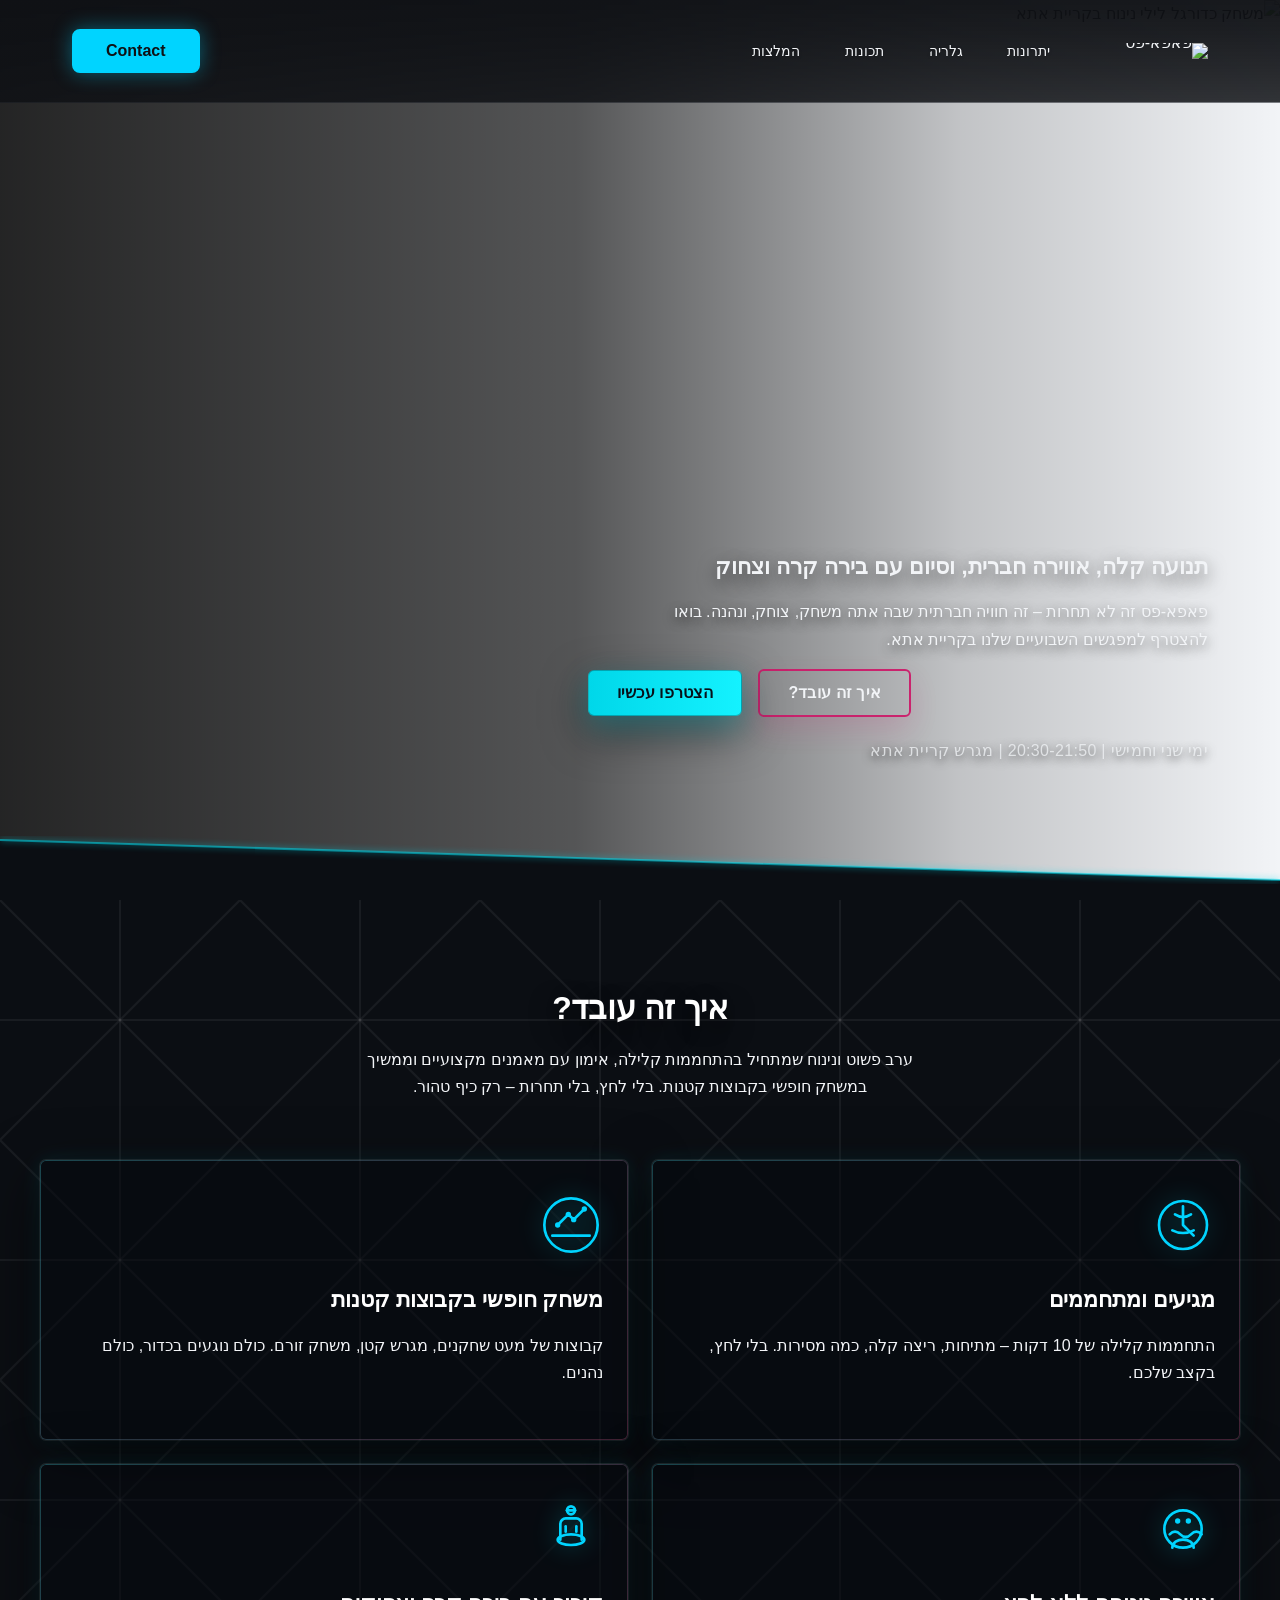
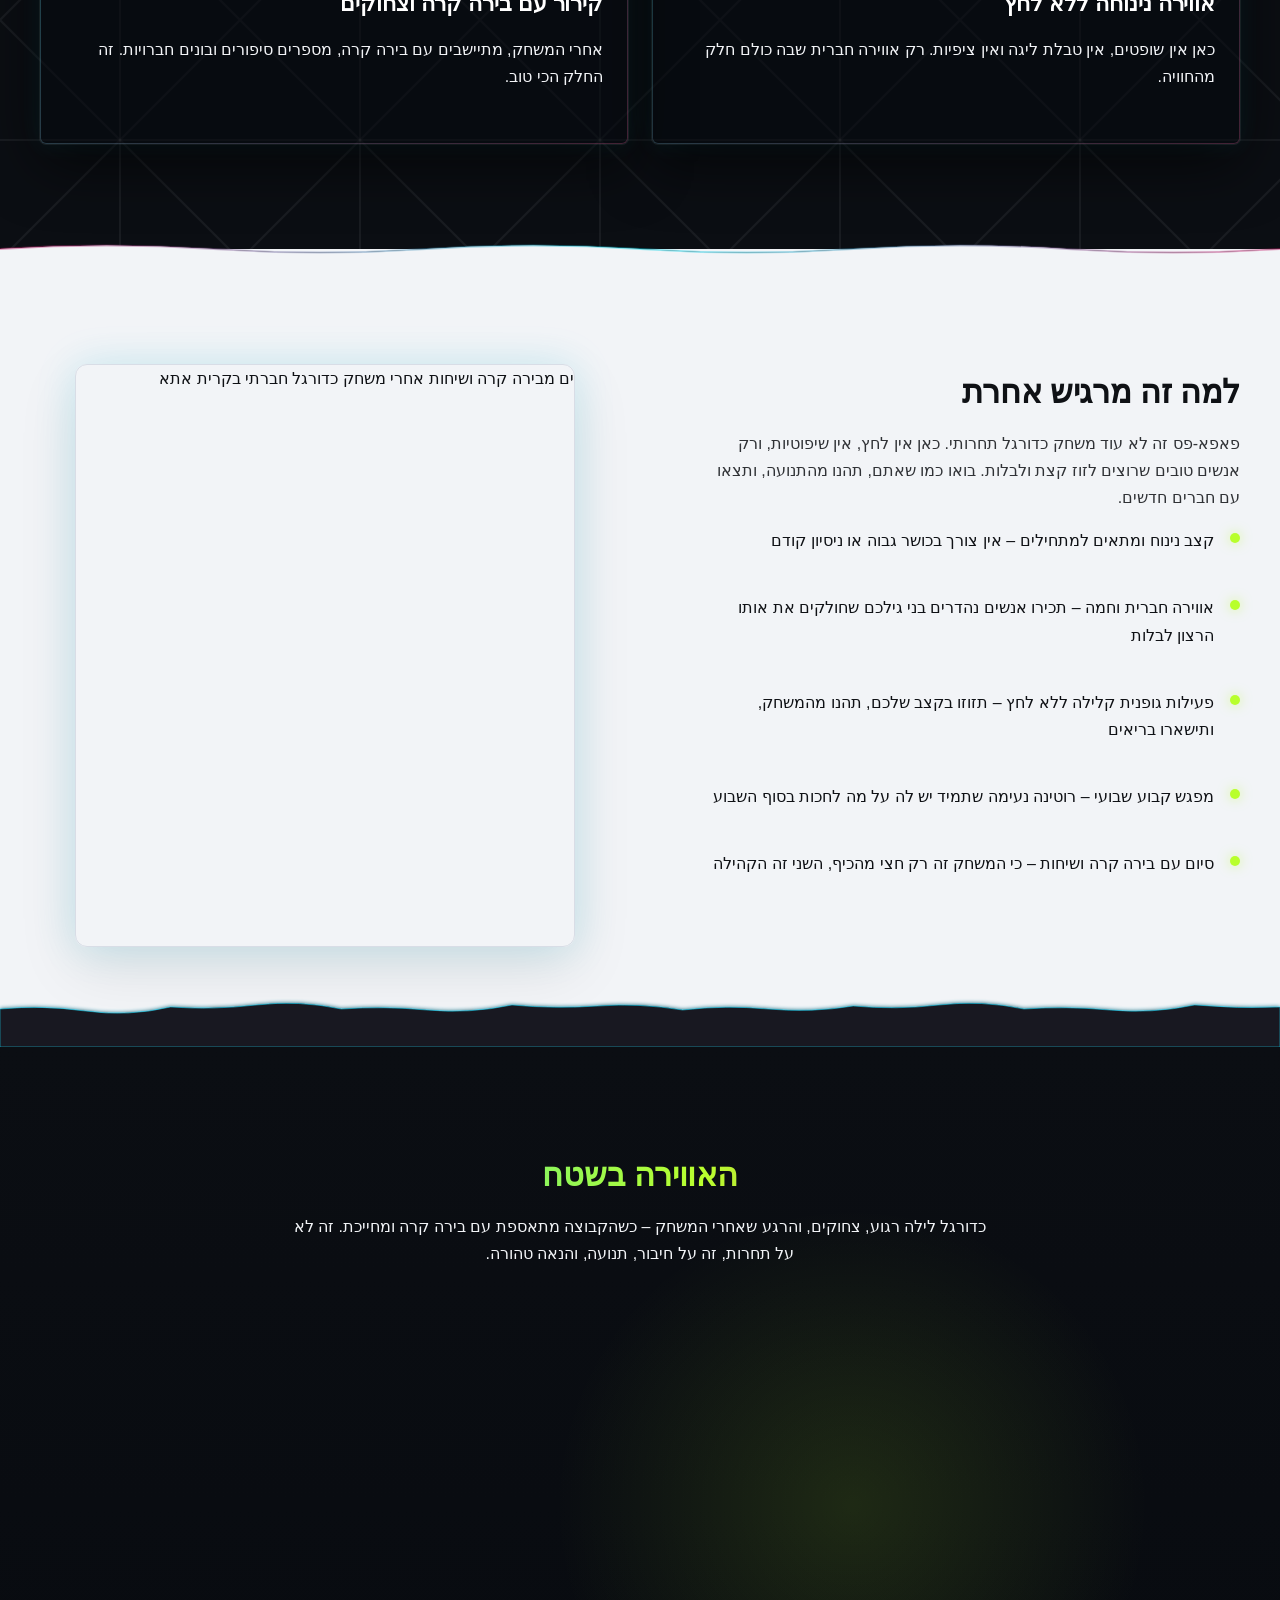
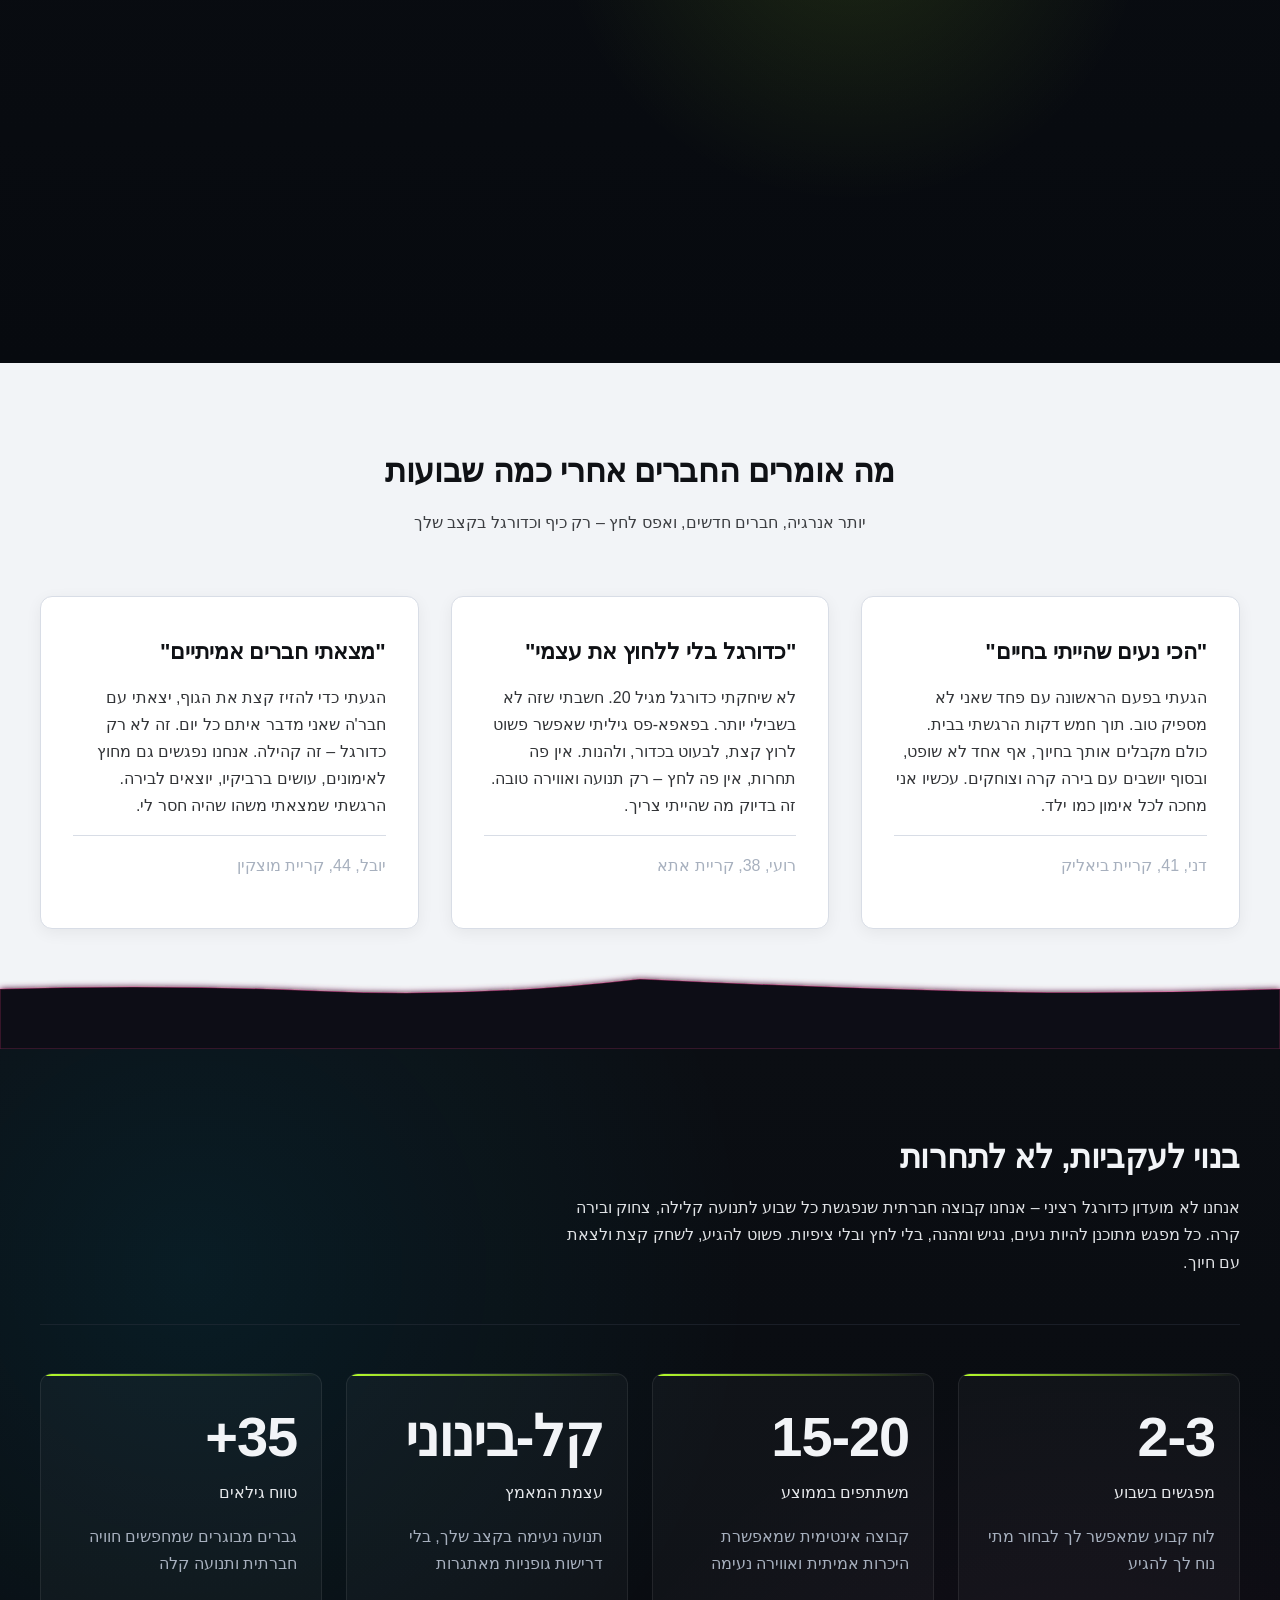
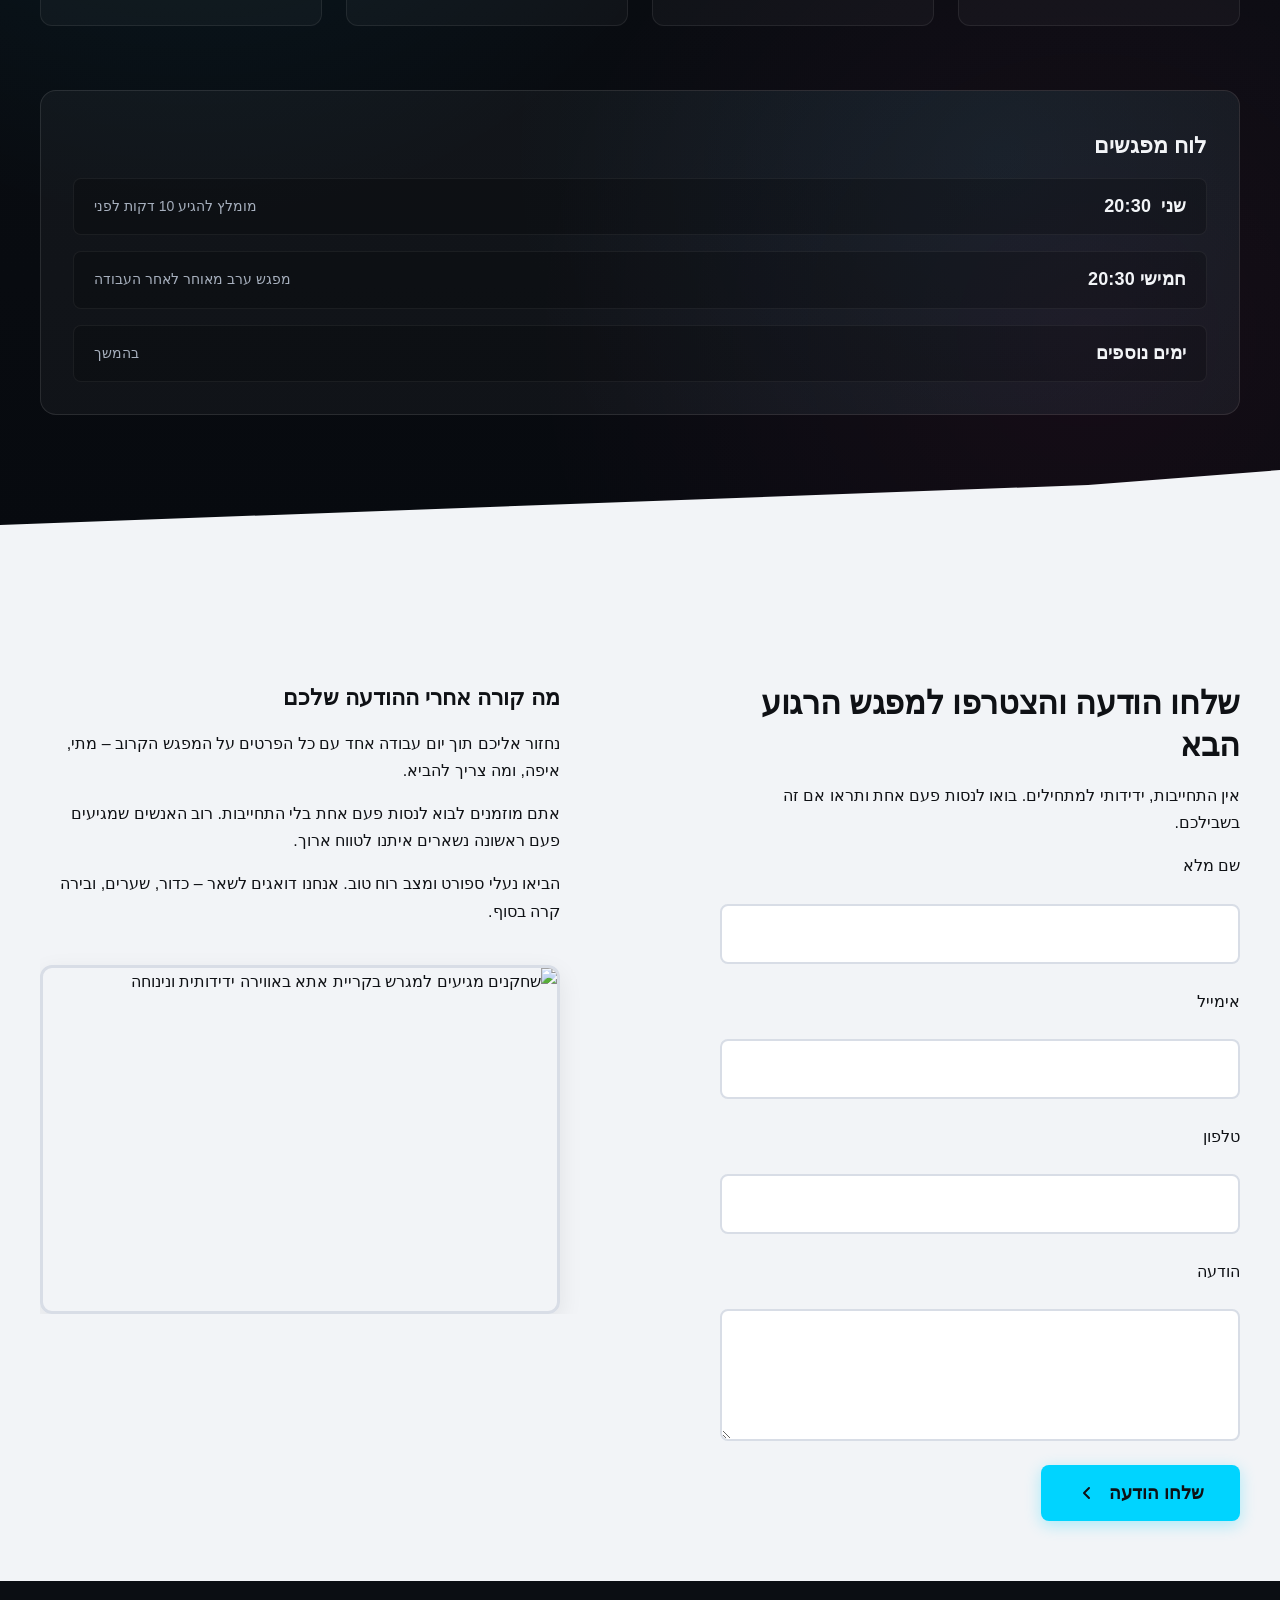
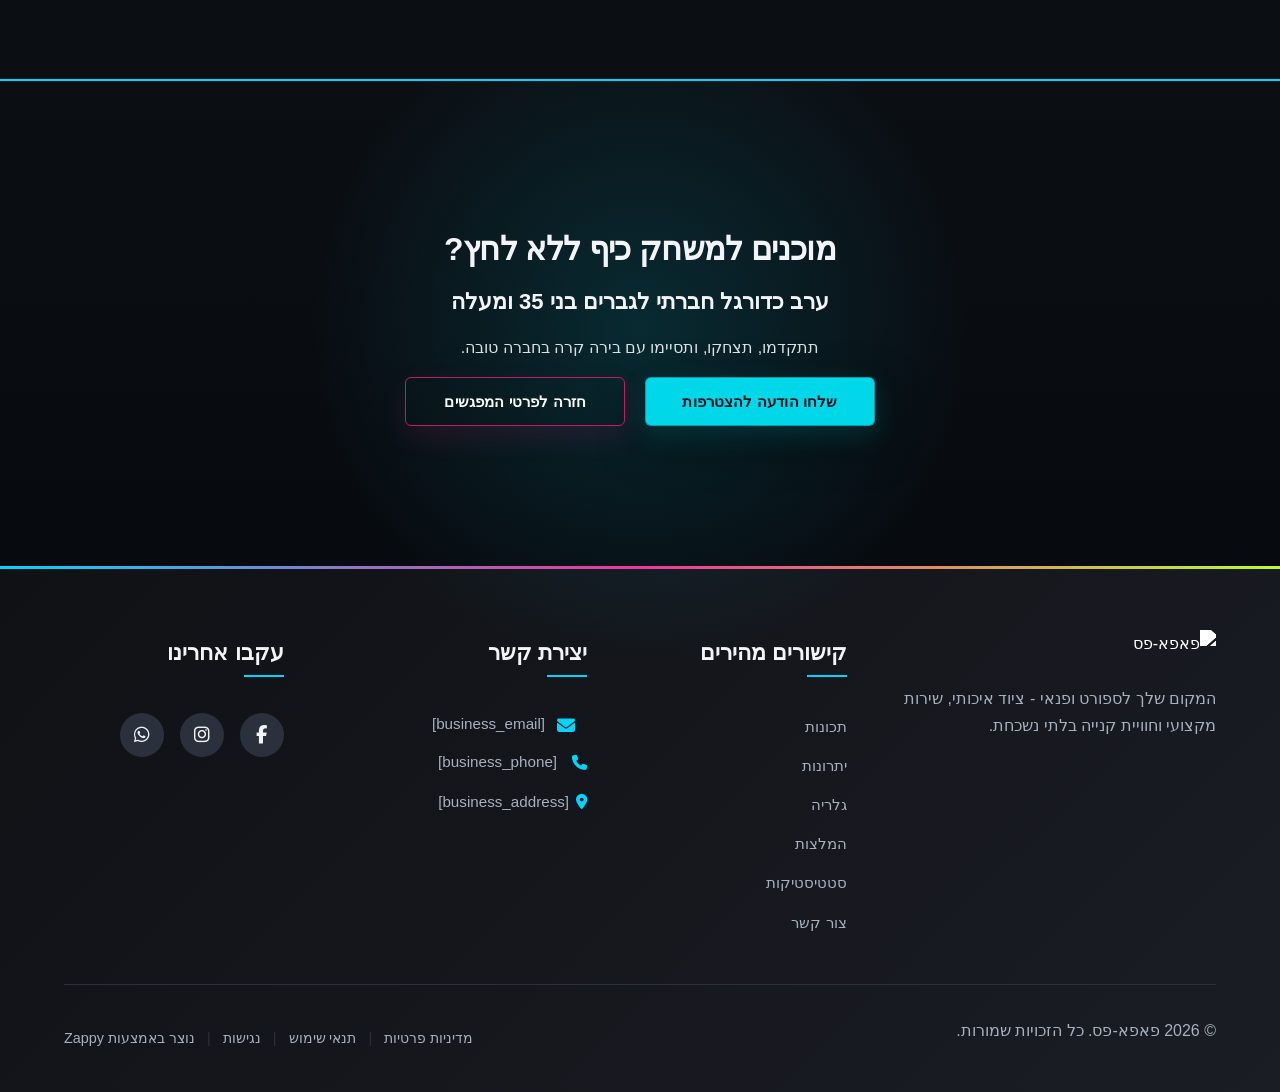
==== commit 217af306: "Background sync: Progressive GitHub Sync" ====
--- a/public/index.html
+++ b/public/index.html
@@ -1 +1 @@
-<!doctype html><html dir="rtl" lang="he"><head><meta charset="UTF-8"><meta content="width=device-width,initial-scale=1" name="viewport"><meta content="index, follow" name="robots"><title>כדורגל חברתי לגברים 35+ בקריות — פאפא-פס</title><meta content="חוג כדורגל למבוגרים קריות עם אווירה נינוחה וכיפית! פעילות גופנית קלילה, חברויות חדשות ובירה קרה. הצטרפו לקהילה החברתית של פאפא-פס בקריית אתא" name="description"><meta content="חוג כדורגל למבוגרים קריות, כדורגל חברתי לגברים מעל 35, פעילות גופנית קלילה קריית אתא, פאפא-פס כדורגל, כדורגל למתחילים קריות" name="keywords"><link href="/assets/favicon.ico" rel="icon" type="image/x-icon"><link href="/assets/favicon-16x16.png" rel="icon" type="image/png" sizes="16x16"><link href="/assets/favicon-32x32.png" rel="icon" type="image/png" sizes="32x32"><link href="/assets/favicon-48x48.png" rel="icon" type="image/png" sizes="48x48"><link href="/assets/favicon-192x192.png" rel="icon" type="image/png" sizes="192x192"><link href="/assets/favicon-512x512.png" rel="icon" type="image/png" sizes="512x512"><link href="/assets/apple-touch-icon.png" rel="apple-touch-icon"><script>!function(){"use strict";var t="502c817d-b991-4c49-9a4f-9732173d1497",e="https://api.zappy5.com/api/analytics/track",a=18e5,n=2592e6,o=!0,i=!0,r=!0;var s=function(){var e="zappy_visitor_"+t,a=null;try{if(a=localStorage.getItem(e)){var o=JSON.parse(a),i=Date.now();if(i-o.created<n)return o.lastSeen=i,localStorage.setItem(e,JSON.stringify(o)),o.id}}catch(t){console.warn("Zappy Analytics: LocalStorage not available")}var r="zv_"+Date.now()+"_"+Math.random().toString(36).substr(2,9);try{localStorage.setItem(e,JSON.stringify({id:r,created:Date.now(),lastSeen:Date.now()}))}catch(t){}return r}(),c=function(){var e="zappy_session_"+t,n=null;try{if(n=sessionStorage.getItem(e)){var o=JSON.parse(n),i=Date.now();if(i-o.timestamp<a)return o.timestamp=i,sessionStorage.setItem(e,JSON.stringify(o)),o.id}}catch(t){console.warn("Zappy Analytics: SessionStorage not available")}var r="zs_"+Date.now()+"_"+Math.random().toString(36).substr(2,9);try{sessionStorage.setItem(e,JSON.stringify({id:r,timestamp:Date.now()}))}catch(t){}return r}();function l(a,n){n=n||{};var o={website_id:t,event_type:a,page_path:window.location.pathname,referrer:document.referrer||"direct",visitor_id:s,session_id:c,metadata:n};if(navigator.sendBeacon){var i=new Blob([JSON.stringify(o)],{type:"application/json"});navigator.sendBeacon(e,i)}else fetch(e,{method:"POST",headers:{"Content-Type":"application/json"},body:JSON.stringify(o),keepalive:!0}).catch(function(t){console.warn("Zappy Analytics: Failed to track event",t)})}o&&l("pageview",{title:document.title,url:window.location.href}),i&&document.addEventListener("click",function(t){var e=t.target;if("BUTTON"===e.tagName||e.closest("button")){var a="BUTTON"===e.tagName?e:e.closest("button");l("click",{element:"button",text:a.textContent.trim().substring(0,100),id:a.id||null,class:a.className||null})}else if("A"===e.tagName||e.closest("a")){var n="A"===e.tagName?e:e.closest("a");l("navigation",{element:"link",text:n.textContent.trim().substring(0,100),href:n.href,external:n.hostname!==window.location.hostname})}},!0),r&&document.addEventListener("submit",function(t){var e=t.target;l("form_submit",{form_id:e.id||null,form_name:e.name||null,form_action:e.action||null,form_method:e.method||"GET"})},!0);var d=Date.now();window.addEventListener("beforeunload",function(){l("page_unload",{time_on_page:Math.floor((Date.now()-d)/1e3),page_path:window.location.pathname})}),window.zappyAnalytics={track:l,getVisitorId:function(){return s},getSessionId:function(){return c}}}()</script><meta content="כדורגל חברתי לגברים 35+ בקריות — פאפא-פס" property="og:title"><meta content="חוג כדורגל למבוגרים קריות עם אווירה נינוחה וכיפית! פעילות גופנית קלילה, חברויות חדשות ובירה קרה. הצטרפו לקהילה החברתית של פאפא-פס בקריית אתא" property="og:description"><meta content="website" property="og:type"><meta content="he_IL" property="og:locale"><meta content="summary_large_image" name="twitter:card"><meta content="כדורגל חברתי לגברים 35+ בקריות — פאפא-פס" name="twitter:title"><meta content="חוג כדורגל למבוגרים קריות עם אווירה נינוחה וכיפית! פעילות גופנית קלילה, חברויות חדשות ובירה קרה. הצטרפו לקהילה החברתית של פאפא-פס בקריית אתא" name="twitter:description"><link href="https://cdnjs.cloudflare.com/ajax/libs/font-awesome/6.4.0/css/all.min.css" rel="stylesheet"><link href="/assets/favicon.ico" rel="icon" type="image/x-icon"><link href="/assets/favicon-16x16.png" rel="icon" type="image/png" sizes="16x16"><link href="/assets/favicon-32x32.png" rel="icon" type="image/png" sizes="32x32"><link href="/assets/favicon-48x48.png" rel="icon" type="image/png" sizes="48x48"><link href="/assets/favicon-192x192.png" rel="icon" type="image/png" sizes="192x192"><link href="/assets/favicon-512x512.png" rel="icon" type="image/png" sizes="512x512"><link href="/assets/apple-touch-icon.png" rel="apple-touch-icon"><link href="https://cdn.jsdelivr.net/npm/vanilla-cookieconsent@3/dist/cookieconsent.css" rel="stylesheet"><script src="https://cdn.jsdelivr.net/npm/vanilla-cookieconsent@3/dist/cookieconsent.umd.js"></script><script src="https://cdn.jsdelivr.net/gh/mickidum/acc_toolbar/acctoolbar/acctoolbar.min.js"></script><style data-zappy-section-v2-css="true">.index-gallery-section{position:relative;background:linear-gradient(180deg,#0b0e13 0,#070a0f 100%);color:var(--text-light);padding:100px 16px;overflow:hidden}.index-gallery-container{max-width:1200px;margin:0 auto;position:relative;z-index:2}.index-gallery-header{text-align:center;margin-bottom:60px}.index-gallery-header h2{font-family:'Space Grotesk',Inter,system-ui,sans-serif;font-size:32px;font-weight:600;line-height:1.3;color:var(--text-light);margin:0 0 20px 0;background:linear-gradient(90deg,#00d7e9 0,#b9ff2e 55%,#cc1c6a 100%);-webkit-background-clip:text;background-clip:text;-webkit-text-fill-color:transparent}.index-gallery-intro{font-family:Inter,system-ui,sans-serif;font-size:16px;line-height:1.7;color:var(--text-light);max-width:700px;margin:0 auto;text-align:center}.index-gallery-grid{display:grid;grid-template-columns:repeat(12,1fr);grid-auto-rows:240px;gap:16px;direction:rtl}.index-gallery-item{position:relative;overflow:hidden;border-radius:6px;transition:transform .3s ease,box-shadow .3s ease}.index-gallery-item:hover{transform:translateY(-4px);box-shadow:0 28px 90px rgba(0,0,0,.72),0 0 22px rgba(185,255,46,.22)}.index-gallery-item-large{grid-column:span 8;grid-row:span 2}.index-gallery-item-medium{grid-column:span 4;grid-row:span 1}.index-gallery-item-tall{grid-column:span 4;grid-row:span 2}.index-gallery-item-wide{grid-column:span 8;grid-row:span 1}.index-gallery-image-wrapper{position:relative;width:100%;height:100%;overflow:hidden}.index-gallery-image-wrapper img{display:block;width:100%;height:100%;object-fit:cover;transition:transform .5s ease}.index-gallery-item:hover .index-gallery-image-wrapper img{transform:scale(1.08)}.index-gallery-overlay{position:absolute;inset:0;background:linear-gradient(180deg,rgba(11,14,19,0) 0,rgba(11,14,19,.85) 100%);opacity:0;transition:opacity .3s ease;display:flex;align-items:flex-end;padding:24px;pointer-events:none}.index-gallery-item:hover .index-gallery-overlay{opacity:1}.index-gallery-overlay-content{width:100%}.index-gallery-label{font-family:'Space Grotesk',Inter,system-ui,sans-serif;font-size:18px;font-weight:600;color:var(--text-light);display:inline-block;padding:8px 16px;background:rgba(0,215,233,.18);border-radius:4px;border:1px solid rgba(0,215,233,.4);backdrop-filter:blur(10px);-webkit-backdrop-filter:blur(10px)}.index-gallery-decorative-glow{position:absolute;top:50%;right:10%;width:600px;height:600px;background:radial-gradient(circle,rgba(185,255,46,.12) 0,transparent 70%);pointer-events:none;z-index:0;transform:translateY(-50%)}@media (max-width:768px){.index-gallery-section{padding:80px 16px 60px}.index-gallery-header{margin-bottom:40px}.index-gallery-header h2{font-size:28px}.index-gallery-intro{font-size:16px}.index-gallery-grid{grid-template-columns:1fr!important;grid-auto-rows:280px;gap:12px}.index-gallery-item-large,.index-gallery-item-medium,.index-gallery-item-tall,.index-gallery-item-wide{grid-column:span 1!important;grid-row:span 1!important}.index-gallery-overlay{opacity:1;background:linear-gradient(180deg,rgba(11,14,19,0) 40%,rgba(11,14,19,.75) 100%);padding:16px}.index-gallery-label{font-size:16px;padding:6px 12px}.index-gallery-decorative-glow{width:400px;height:400px;right:50%;transform:translate(50%,-50%)}}</style><link href="/styles.css" rel="stylesheet"><style id="zappy-dropdown-submenu-styles">#navMenu li:has(.sub-menu),.nav-menu li:has(.sub-menu),.navbar li:has(.sub-menu),nav li:has(.sub-menu){position:relative}#navMenu .sub-menu,.nav-menu .sub-menu,.navbar .sub-menu,nav .sub-menu{display:block!important;position:absolute!important;top:100%;left:0;min-width:220px;background:#fff;border-radius:8px;box-shadow:0 8px 25px rgba(0,0,0,.15);padding:8px 0;opacity:0;visibility:hidden;transform:translateY(10px);transition:all .3s ease;z-index:1000;list-style:none;pointer-events:none}#navMenu li:hover>.sub-menu,.nav-menu li:hover>.sub-menu,.navbar li:hover>.sub-menu,nav li:hover>.sub-menu{opacity:1!important;visibility:visible!important;transform:translateY(0)!important;pointer-events:auto!important}.sub-menu li{list-style:none;margin:0;padding:0}.sub-menu a{display:block!important;padding:10px 16px!important;color:var(--text-dark,#333)!important;font-weight:500;text-decoration:none;white-space:nowrap;transition:background-color .2s}.sub-menu a:hover{background-color:#f5f5f5}[dir=rtl] .nav-menu .sub-menu,[dir=rtl] .navbar .sub-menu,[dir=rtl] nav .sub-menu,html[lang=ar] .nav-menu .sub-menu,html[lang=ar] .navbar .sub-menu,html[lang=ar] nav .sub-menu,html[lang=he] .nav-menu .sub-menu,html[lang=he] .navbar .sub-menu,html[lang=he] nav .sub-menu{left:auto!important;right:0!important}.sub-menu:empty,.sub-menu:not(:has(li)),.sub-menu:not(:has(li:not(.zappy-hidden-menu-item))){display:none!important;opacity:0!important;visibility:hidden!important;pointer-events:none!important}li:has(.menu-group-title):hover>.sub-menu{opacity:1!important;visibility:visible!important;transform:translateY(0)!important;pointer-events:auto!important}#navMenu>li>.menu-group-title,.nav-menu>li>.menu-group-title{display:inline-block;padding:.5rem 1rem;cursor:default;user-select:none}@media (max-width:768px){#navMenu .sub-menu,.nav-menu .sub-menu,.navbar .sub-menu,nav .sub-menu{position:static!important;transform:none!important;box-shadow:none!important;background:0 0!important;max-height:0;overflow:hidden;opacity:0;visibility:hidden;transition:max-height .3s ease,opacity .3s ease;padding:0!important;border-radius:0!important}.sub-menu.mobile-expanded{max-height:500px!important;opacity:1!important;visibility:visible!important;padding:8px 0 8px 16px!important}[dir=rtl] .sub-menu.mobile-expanded,html[lang=he] .sub-menu.mobile-expanded{padding:8px 16px 8px 0!important}#navMenu li:hover>.sub-menu,.nav-menu li:hover>.sub-menu,.navbar li:hover>.sub-menu,nav li:hover>.sub-menu{opacity:0;visibility:hidden;pointer-events:none}#navMenu li>.sub-menu.mobile-expanded,.nav-menu li>.sub-menu.mobile-expanded,.navbar li>.sub-menu.mobile-expanded,nav li>.sub-menu.mobile-expanded{opacity:1!important;visibility:visible!important;pointer-events:auto!important}#navMenu li:has(.sub-menu),.nav-menu li:has(.sub-menu),.navbar li:has(.sub-menu),nav li:has(.sub-menu){display:flex!important;flex-wrap:wrap!important;align-items:center!important;position:relative!important;min-height:44px!important}#navMenu li:has(.sub-menu)>a,.nav-menu li:has(.sub-menu)>a,.navbar li:has(.sub-menu)>a,nav li:has(.sub-menu)>a{flex:1!important;min-width:0!important}#navMenu li:has(.sub-menu)>.menu-group-title,.nav-menu li:has(.sub-menu)>.menu-group-title,.navbar li:has(.sub-menu)>.menu-group-title,nav li:has(.sub-menu)>.menu-group-title{flex:1!important;min-width:0!important;padding:0!important;line-height:inherit!important}#navMenu li:has(.sub-menu)>.sub-menu,.nav-menu li:has(.sub-menu)>.sub-menu,.navbar li:has(.sub-menu)>.sub-menu,nav li:has(.sub-menu)>.sub-menu{flex-basis:100%!important;width:100%!important}#navMenu li:has(.sub-menu)>a [class*=arrow],#navMenu li:has(.sub-menu)>a [class*=chevron],.nav-menu li:has(.sub-menu)>a .fa-angle-down,.nav-menu li:has(.sub-menu)>a .fa-chevron-down,.nav-menu li:has(.sub-menu)>a [class*=arrow],.nav-menu li:has(.sub-menu)>a [class*=chevron],nav li:has(.sub-menu)>a [class*=arrow],nav li:has(.sub-menu)>a [class*=chevron]{display:none!important;visibility:hidden!important}.mobile-submenu-toggle{display:flex!important;align-items:center!important;justify-content:center!important;width:44px!important;height:auto!important;background:0 0!important;border:none!important;cursor:pointer!important;color:var(--text-dark)!important;position:static!important;flex-shrink:0!important;align-self:stretch!important;z-index:2!important;padding:0!important;margin:0!important}.mobile-submenu-toggle::after{content:''!important;width:0!important;height:0!important;border-left:6px solid transparent!important;border-right:6px solid transparent!important;border-top:7px solid currentColor!important;transition:transform .3s ease!important}.mobile-submenu-toggle.expanded::after{transform:rotate(180deg)!important}.sub-menu a{padding:10px 0!important;display:block!important;color:var(--text-dark)!important}.navbar .sub-menu li a,.zappy-products-dropdown .sub-menu a,nav.navbar .sub-menu li a{color:var(--text-dark)!important}}@media (min-width:769px){.mobile-submenu-toggle{display:none!important}}</style><style id="mobile-lang-menu-deployed-css">@media (max-width:768px){.lang-switcher,.nav-container .lang-switcher,.nav-cta-container .lang-switcher,.nav-ecommerce-icons .lang-switcher,.nav-icons-left .lang-switcher,.navbar .lang-switcher,.navbar .nav-cta-container .lang-switcher{display:none!important}.mobile-lang-menu{width:100%;border-top:1px solid rgba(128,128,128,.2);padding:8px 0 0 0;margin-top:8px}.mobile-lang-toggle{display:flex!important;align-items:center;justify-content:space-between;width:100%;padding:12px 16px;background:0 0;border:none;cursor:pointer;font-size:15px;color:inherit;font-family:inherit}.mobile-lang-toggle::after{content:'';display:inline-block;width:8px;height:8px;border-right:2px solid currentColor;border-bottom:2px solid currentColor;transform:rotate(45deg);transition:transform .3s ease;margin-left:8px}.mobile-lang-toggle.expanded::after{transform:rotate(-135deg)}.mobile-lang-options{max-height:0;overflow:hidden;transition:max-height .3s ease}.mobile-lang-options.expanded{max-height:300px}.mobile-lang-option{display:flex!important;align-items:center;gap:10px;padding:10px 24px;text-decoration:none;color:inherit;font-size:14px;font-family:inherit}.mobile-lang-option:hover{background:rgba(128,128,128,.1)}.mobile-lang-option.active{font-weight:600;opacity:.7;pointer-events:none}.mobile-lang-option img{width:20px;height:20px;border-radius:50%}}@media (min-width:769px){.mobile-lang-menu{display:none!important}}</style><style id="zappy-widget-visibility">#mic-access-tool-box,#mic-access-tool-general-button,#mic-init-access-tool #mic-access-tool-box,#mic-init-access-tool #mic-access-tool-general-button,#mic-init-access-tool .mic-access-tool-general-button,._access-icon,._access-menu,.mic-access-tool-box,.mic-access-tool-general-button,div[id*=mic-access-tool-box]{display:none!important;visibility:hidden!important;opacity:0!important;pointer-events:none!important}</style></head><body><nav class="navbar" dir="rtl"><button class="mobile-toggle" aria-label="תפריט" id="mobileToggle"><svg viewbox="0 0 24 24" fill="none" height="24" width="24" class="hamburger-icon"><path d="M3 12h18M3 6h18M3 18h18" stroke="currentColor" stroke-width="2" stroke-linecap="round"></path></svg><svg viewbox="0 0 24 24" fill="none" height="24" width="24" class="close-icon" style="display:none"><path d="M18 6L6 18M6 6l12 12" stroke="currentColor" stroke-width="2" stroke-linecap="round"></path></svg></button><button class="phone-header-btn" aria-label="התקשר" data-phone="[business_phone]"><svg viewbox="0 0 24 24" fill="currentColor" height="20" width="20"><path d="M22 16.92v3a2 2 0 0 1-2.18 2 19.79 19.79 0 0 1-8.63-3.07 19.5 19.5 0 0 1-6-6 19.79 19.79 0 0 1-3.07-8.67A2 2 0 0 1 4.11 2h3a2 2 0 0 1 2 1.72 12.84 12.84 0 0 0 .7 2.81 2 2 0 0 1-.45 2.11L8.09 9.91a16 16 0 0 0 6 6l1.27-1.27a2 2 0 0 1 2.11-.45 12.84 12.84 0 0 0 2.81.7A2 2 0 0 1 22 16.92z"></path></svg></button><div class="nav-container"><div class="nav-right-group"><div class="nav-brand"><a href="/" class="logo-link"><img alt="פאפא-פס" class="logo" src="/assets/logo.webp"></a></div><ul class="nav-menu" id="navMenu"><li><a href="#zappy-section-2">יתרונות</a></li><li><a href="#zappy-section-3">גלריה</a></li><li><a href="#features">תכונות</a></li><li><a href="#testimonials">המלצות</a></li></ul></div><div class="nav-cta-container"><a href="#contact" class="nav-cta-btn">Contact</a></div></div></nav><script>window.addEventListener("load",function(){const e=document.querySelector(".navbar, nav, header");if(!e)return void console.log("[Navbar] Navbar element not found");let t=document.getElementById("mobileToggle")||document.querySelector(".mobile-toggle")||document.querySelector(".hamburger")||document.querySelector(".hamburger-menu")||document.querySelector(".menu-toggle")||document.querySelector(".burger-menu")||document.querySelector('[aria-label="Menu"]')||document.querySelector('[aria-label="תפריט"]');const o=document.querySelector(".phone-header-btn"),n=window.getComputedStyle(e);let r=n.backgroundColor;if(console.log("[Navbar] Initial navbar background:",r),"transparent"===r||"rgba(0, 0, 0, 0)"===r||r.startsWith("rgba")&&r.includes(", 0)")){const e=n.backgroundImage;if(e&&"none"!==e)console.log("[Navbar] Navbar has background image/gradient, using dark text"),r="rgb(240, 240, 240)";else{const e=window.getComputedStyle(document.body).backgroundColor;console.log("[Navbar] Navbar transparent, using body background:",e),r=e}}const i=r.match(/\d+/g);if(i&&i.length>=3){const e=(.299*parseInt(i[0])+.587*parseInt(i[1])+.114*parseInt(i[2]))/255;console.log("[Navbar] Mobile button colors preserved from Claude CSS (luminance:",e.toFixed(2)+")");const n=document.createElement("style");n.id="zappy-mobile-nav-fix";document.documentElement.lang;document.documentElement.dir,n.textContent='\n        /* Hide mobile buttons on desktop, show only on mobile */\n        @media (min-width: 769px) {\n          .mobile-toggle,\n          .phone-header-btn {\n            display: none !important;\n          }\n        }\n        \n        /* Show and position mobile buttons correctly on mobile */\n        @media (max-width: 768px) {\n          .mobile-toggle,\n          .phone-header-btn {\n            position: absolute !important;\n            top: 50% !important;\n            transform: translateY(-50%) !important;\n            z-index: 1001 !important;\n            display: flex !important;\n            align-items: center !important;\n            justify-content: center !important;\n            width: 36px !important;\n            height: 36px !important;\n            border-radius: 50% !important;\n            border: none !important;\n            cursor: pointer !important;\n            padding: 6px !important;\n            background: none !important;\n            color: var(--nav-text, var(--text-dark)) !important;\n          }\n          \n          /* LTR positioning (default): hamburger LEFT, phone RIGHT */\n          html:not([dir="rtl"]):not([lang="he"]):not([lang="ar"]) .mobile-toggle,\n          html[dir="ltr"] .mobile-toggle {\n            left: 12px !important;\n            right: auto !important;\n          }\n          html:not([dir="rtl"]):not([lang="he"]):not([lang="ar"]) .phone-header-btn,\n          html[dir="ltr"] .phone-header-btn {\n            right: 12px !important;\n            left: auto !important;\n          }\n          \n          /* RTL positioning: hamburger RIGHT, phone LEFT */\n          html[dir="rtl"] .mobile-toggle,\n          html[lang="he"] .mobile-toggle,\n          html[lang="ar"] .mobile-toggle {\n            right: 12px !important;\n            left: auto !important;\n          }\n          html[dir="rtl"] .phone-header-btn,\n          html[lang="he"] .phone-header-btn,\n          html[lang="ar"] .phone-header-btn {\n            left: 12px !important;\n            right: auto !important;\n          }\n          \n          /* CRITICAL: Ensure nav-container has min-height on mobile */\n          /* All children are positioned absolutely/fixed on mobile, so height:auto collapses to 0 */\n          .nav-container {\n            min-height: 70px !important;\n            position: relative !important;\n          }\n          \n          /* Ensure SVG icons are properly sized and inherit color */\n          .mobile-toggle svg,\n          .phone-header-btn svg {\n            width: 24px !important;\n            height: 24px !important;\n            /* Don\'t force display - let JavaScript control hamburger/close toggle */\n          }\n          \n          /* Reset nav-cta-container on mobile - remove desktop box-shadow/padding */\n          /* that creates a visible ghost box when CTA button is hidden */\n          .nav-cta-container {\n            box-shadow: none !important;\n            padding: 0 !important;\n          }\n          \n          /* Hide nav-cta-container entirely on mobile when there\'s no lang-switcher */\n          /* (only the CTA button is inside, and it\'s hidden on mobile) */\n          .nav-cta-container:not(:has(.lang-switcher)) {\n            display: none !important;\n          }\n          \n          /* CRITICAL: Prevent hero image fade gradient from bleeding over headline text */\n          /* The .image-fade-gradient has bottom: -30px (extends below parent) */\n          /* On mobile stacked layout, this overlaps the h1 text below the image */\n          .hero-image-column {\n            overflow: hidden !important;\n          }\n          .image-fade-gradient {\n            bottom: 0 !important;\n          }\n          \n          /* Hide desktop language switcher on mobile - hamburger menu handles it */\n          /* High specificity to override stored CSS */\n          .lang-switcher,\n          .nav-cta-container .lang-switcher,\n          .nav-container .lang-switcher,\n          .navbar .lang-switcher,\n          .navbar .nav-cta-container .lang-switcher {\n            display: none !important;\n          }\n        }\n      ';const r=document.getElementById("zappy-mobile-nav-fix");r&&r.remove(),document.head.appendChild(n),console.log("[Navbar] Critical CSS injected for mobile nav positioning");const l=window.innerWidth<=768;if(t){const e=t.querySelector(".hamburger-icon"),o=t.querySelector(".close-icon");e&&(e.style.setProperty("width","24px","important"),e.style.setProperty("height","24px","important"),e.style.setProperty("display","block","important")),o&&(o.style.setProperty("width","24px","important"),o.style.setProperty("height","24px","important"),o.style.setProperty("display","none","important")),l?(t.style.setProperty("position","absolute","important"),t.style.setProperty("top","50%","important"),t.style.setProperty("transform","translateY(-50%)","important"),t.style.setProperty("z-index","1001","important"),t.style.removeProperty("left"),t.style.removeProperty("right"),console.log("[Navbar] Mobile toggle positioning applied (mobile viewport)")):(t.style.removeProperty("position"),t.style.removeProperty("top"),t.style.removeProperty("transform"),t.style.removeProperty("z-index"),t.style.removeProperty("left"),t.style.removeProperty("right"),console.log("[Navbar] Desktop viewport - cleared mobile toggle inline positioning"))}if(o){const e=o.querySelector("svg");e&&(e.style.width="24px",e.style.height="24px",e.setAttribute("width","24"),e.setAttribute("height","24")),l?(o.style.setProperty("position","absolute","important"),o.style.setProperty("top","50%","important"),o.style.setProperty("transform","translateY(-50%)","important"),o.style.setProperty("z-index","1001","important"),o.style.removeProperty("left"),o.style.removeProperty("right"),console.log("[Navbar] Phone button positioning applied (mobile viewport)")):(o.style.removeProperty("position"),o.style.removeProperty("top"),o.style.removeProperty("transform"),o.style.removeProperty("z-index"),o.style.removeProperty("left"),o.style.removeProperty("right"),console.log("[Navbar] Desktop viewport - cleared phone button inline positioning"))}}else console.log("[Navbar] Could not parse background color:",r);t=document.getElementById("mobileToggle")||document.querySelector(".mobile-toggle")||document.querySelector(".hamburger")||document.querySelector(".hamburger-menu")||document.querySelector(".menu-toggle")||document.querySelector(".burger-menu")||document.querySelector('[aria-label="Menu"]')||document.querySelector('[aria-label="תפריט"]');const l=document.getElementById("navMenu")||document.querySelector(".nav-menu")||document.querySelector(".nav-links")||document.querySelector("nav ul:not(.submenu)");if(!t||!l)return void console.log("[Navbar] Mobile toggle or menu not found:",{toggle:!!t,menu:!!l});l.id||(l.id="navMenu"),console.log("[Navbar] Initializing mobile menu...");const a=t.cloneNode(!0);t.parentNode.replaceChild(a,t),a.addEventListener("click",function(e){e.preventDefault(),e.stopPropagation();const t=this.querySelector(".hamburger-icon"),o=this.querySelector(".close-icon");l.classList.contains("active")?(l.classList.remove("active"),t&&t.style.setProperty("display","block","important"),o&&o.style.setProperty("display","none","important"),document.body.style.overflow="",console.log("[Navbar] Menu closed")):(l.classList.add("active"),t&&t.style.setProperty("display","none","important"),o&&o.style.setProperty("display","block","important"),document.body.style.overflow="hidden",console.log("[Navbar] Menu opened"))}),l.querySelectorAll("a").forEach(function(e){e.addEventListener("click",function(){if("#"===this.getAttribute("href"))return;const e=a.querySelector(".hamburger-icon"),t=a.querySelector(".close-icon");l.classList.remove("active"),e&&e.style.setProperty("display","block","important"),t&&t.style.setProperty("display","none","important"),document.body.style.overflow="",console.log("[Navbar] Menu closed (link clicked)")})});var s=l.querySelectorAll(".dropdown-toggle");s.forEach(function(e){e.addEventListener("click",function(e){e.preventDefault(),e.stopPropagation();var t=this.closest(".nav-dropdown");t&&(t.parentNode.querySelectorAll(".nav-dropdown.open").forEach(function(e){e!==t&&e.classList.remove("open")}),t.classList.toggle("open"),console.log("[Navbar] Dropdown toggled:",t.classList.contains("open")?"open":"closed"))})}),document.addEventListener("click",function(e){e.target.closest(".nav-dropdown")||document.querySelectorAll(".nav-dropdown.open").forEach(function(e){e.classList.remove("open")})}),console.log("[Navbar] Dropdown handlers initialized for "+s.length+" dropdowns"),o&&o.addEventListener("click",function(){const e=document.querySelectorAll('a[href^="tel:"]'),t=e.length>0?e[0].getAttribute("href").replace("tel:",""):"[business_phone]";window.location.href="tel:"+t,console.log("[Navbar] Phone button clicked")}),console.log("[Navbar] Mobile menu initialized successfully");const p=function(){const e=document.querySelector(".whatsapp-float");e&&(window.innerWidth>=769?(e.style.setProperty("display","none","important"),e.style.setProperty("visibility","hidden","important"),e.style.setProperty("opacity","0","important"),e.style.setProperty("pointer-events","none","important"),console.log("[WhatsApp] Button hidden on desktop")):(e.style.removeProperty("display"),e.style.removeProperty("visibility"),e.style.removeProperty("opacity"),e.style.removeProperty("pointer-events"),console.log("[WhatsApp] Button visible on mobile")))};let c;p(),window.addEventListener("resize",function(){clearTimeout(c),c=setTimeout(p,100)})})</script><main><section class="index-hero-section" data-layout-spec="בית-hero" id="zappy-section-0" data-hero-type="fullscreen-scrim"><img alt="משחק כדורגל לילי נינוח בקריית אתא" class="zappy-editable-image hero-bg-image" src="/assets/business-general-hero-upload-1773652672460.webp" data-context="Cinematic night-time football pitch scene in Kiryat Ata, Israel - dramatic floodlights illuminating an amateur 5-a-side pitch with warm golden glow, men aged 35+ in casual sportswear playing relaxed football in the background (slightly out of focus), cool cyan and magenta color grading creating a modern cinematic atmosphere, night sky with subtle stars, professional sports photography style, shot from low angle to emphasize the dramatic lighting, vibrant but not oversaturated colors, sense of community and fun without intense competition" data-element-id="img-1773652487946-kqcb54vb3" data-element-type="image" data-placeholder="index-hero-bg" data-zappy-zoom="1" style="object-position:50% 50%;object-fit:cover;width:100%;height:100%" height="1080" width="1920" data-resize-handler-attached="true" data-hero-bg="true" data-preserve-bg="0"><div class="hero-scrim" aria-hidden="true"></div><div class="hero-overlay-group"><div class="hero-content"><h3>תנועה קלה, אווירה חברית, וסיום עם בירה קרה וצחוק</h3><p>פאפא-פס זה לא תחרות – זה חוויה חברתית שבה אתה משחק, צוחק, ונהנה. בואו להצטרף למפגשים השבועיים שלנו בקריית אתא.</p><div class="hero-cta-row"><a href="#contact" class="btn-primary" data-element-id="btn-1773652487943-br5wppw1i" data-element-type="button" data-native-element="true">הצטרפו עכשיו</a><a href="#how-it-works" class="btn-secondary" data-element-id="btn-1773652487943-yq9ltvg70" data-element-type="button" data-native-element="true">איך זה עובד?</a></div><p class="hero-micro-details">ימי שני וחמישי | 20:30-21:50 | מגרש קריית אתא</p></div></div><div class="index-hero-divider-wrapper"><svg viewbox="0 0 1200 80" xmlns="http://www.w3.org/2000/svg" aria-hidden="true" preserveaspectratio="none" data-no-icon-edit="true"><defs><filter id="neon-glow"><feGaussianBlur result="coloredBlur" stddeviation="3"></feGaussianBlur><feMerge><feMergeNode in="coloredBlur"></feMergeNode><feMergeNode in="SourceGraphic"></feMergeNode></feMerge></filter></defs><path d="M0,80 L0,20 L1200,60 L1200,80 Z" fill="#0B0E13"></path><path d="M0,20 L1200,60" stroke="#00D7E9" stroke-width="2" fill="#0B0E13" filter="url(#neon-glow)" opacity="0.6"></path></svg></div></section><section class="index-features-section" data-layout-spec="בית-features" id="zappy-section-1"><div class="index-features-container"><div class="index-features-header"><h2>איך זה עובד?</h2><p>ערב פשוט ונינוח שמתחיל בהתחממות קלילה, אימון עם מאמנים מקצועיים וממשיך במשחק חופשי בקבוצות קטנות. בלי לחץ, בלי תחרות – רק כיף טהור.</p></div><div class="zappy-preserve-css-grid index-features-grid" id="zappy-auto-grid-1773652487967-uop4u3" data-original-gap="24px" data-original-item-width="588" data-zappy-auto-grid="true" style="display:grid;grid-template-columns:588px 588px"><div class="index-features-card" id="zappy-drop-tf25zmtir"><div class="index-features-icon-wrapper" id="zappy-drop-6z65r6i8g"><svg viewbox="0 0 48 48" xmlns="http://www.w3.org/2000/svg" fill="none" data-element-type="icon" data-icon-type="svg" id="zappy-drop-8cgdcb47v"><circle cx="24" cy="24" fill="none" r="18" stroke="currentColor" stroke-width="2"></circle><path d="M24 10 L24 24 L32 32" stroke="currentColor" stroke-width="2" stroke-linecap="round" stroke-linejoin="round"></path><path d="M18 16 Q24 20 30 16" stroke="currentColor" stroke-width="2" stroke-linecap="round" fill="none"></path><path d="M16 28 Q24 32 32 28" stroke="currentColor" stroke-width="2" stroke-linecap="round" fill="none"></path></svg></div><h3 class="zappy-editable" id="zappy-drop-cvrxkxmvi">מגיעים ומתחממים</h3><p class="zappy-editable" id="zappy-drop-o54wr0pbr">התחממות קלילה של 10 דקות – מתיחות, ריצה קלה, כמה מסירות. בלי לחץ, בקצב שלכם.</p></div><div class="index-features-card" id="zappy-drop-v4teu5nek"><div class="index-features-icon-wrapper" id="zappy-drop-a4on34pr0"><svg viewbox="0 0 48 48" xmlns="http://www.w3.org/2000/svg" fill="none" data-element-type="icon" data-icon-type="svg" id="zappy-drop-9rrs4wlsj"><circle cx="24" cy="24" fill="none" r="20" stroke="currentColor" stroke-width="2"></circle><path d="M14 24 L22 16 L26 20 L34 12" stroke="currentColor" stroke-width="2" stroke-linecap="round" stroke-linejoin="round"></path><circle cx="14" cy="24" fill="currentColor" r="2"></circle><circle cx="22" cy="16" fill="currentColor" r="2"></circle><circle cx="26" cy="20" fill="currentColor" r="2"></circle><circle cx="34" cy="12" fill="currentColor" r="2"></circle><path d="M10 32 L38 32" stroke="currentColor" stroke-width="2" stroke-linecap="round"></path></svg></div><h3 class="zappy-editable" id="zappy-drop-6a0sna6wh">משחק חופשי בקבוצות קטנות</h3><p class="zappy-editable" id="zappy-drop-pzhsea1g4">קבוצות של מעט שחקנים, מגרש קטן, משחק זורם. כולם נוגעים בכדור, כולם נהנים.</p></div><div class="index-features-card" id="zappy-drop-ecs9qdb3g"><div class="index-features-icon-wrapper" id="zappy-drop-sv3uim1h3"><svg viewbox="0 0 48 48" xmlns="http://www.w3.org/2000/svg" fill="none" data-element-type="icon" data-icon-type="svg" id="zappy-drop-7wt3ur9t0"><path d="M14 28 Q18 24 22 28 T30 28 Q34 24 38 28" stroke="currentColor" stroke-width="2" stroke-linecap="round" fill="none"></path><circle cx="20" cy="18" fill="currentColor" r="2"></circle><circle cx="28" cy="18" fill="currentColor" r="2"></circle><path d="M16 38 C16 34 20 32 24 32 C28 32 32 34 32 38" stroke="currentColor" stroke-width="2" stroke-linecap="round" fill="none"></path><rect fill="none" height="28" rx="14" stroke="currentColor" stroke-width="2" width="28" x="10" y="10"></rect></svg></div><h3 class="zappy-editable" id="zappy-drop-4cl3tk6qe">אווירה נינוחה ללא לחץ</h3><p class="zappy-editable" id="zappy-drop-tbmnt75st">כאן אין שופטים, אין טבלת ליגה ואין ציפיות. רק אווירה חברית שבה כולם חלק מהחוויה.</p></div><div class="index-features-card" id="zappy-drop-13omd0n30"><div class="index-features-icon-wrapper" id="zappy-drop-1mjit0hk8"><svg viewbox="0 0 48 48" xmlns="http://www.w3.org/2000/svg" fill="none" data-element-type="icon" data-icon-type="svg" id="zappy-drop-4u6rsgxxr"><path d="M16 32 L16 20 C16 18 18 16 20 16 L28 16 C30 16 32 18 32 20 L32 32" stroke="currentColor" stroke-width="2" stroke-linecap="round" fill="none" stroke-linejoin="round"></path><ellipse cx="24" cy="32" fill="none" rx="10" ry="4" stroke="currentColor" stroke-width="2"></ellipse><path d="M20 22 L20 26" stroke="currentColor" stroke-width="2" stroke-linecap="round"></path><path d="M28 22 L28 26" stroke="currentColor" stroke-width="2" stroke-linecap="round"></path><circle cx="24" cy="10" fill="none" r="3" stroke="currentColor" stroke-width="2"></circle><path d="M21 10 L27 10" stroke="currentColor" stroke-width="2" stroke-linecap="round"></path></svg></div><h3 class="zappy-editable" id="zappy-drop-5by2d2fp9">קירור עם בירה קרה וצחוקים</h3><p class="zappy-editable" id="zappy-drop-jp5zbf01k">אחרי המשחק, מתיישבים עם בירה קרה, מספרים סיפורים ובונים חברויות. זה החלק הכי טוב.</p></div></div></div><div class="index-features-divider-wrapper"><svg viewbox="0 0 1200 80" xmlns="http://www.w3.org/2000/svg" aria-hidden="true" preserveaspectratio="none"><defs><linearGradient id="index-features-wave-gradient" x1="0%" x2="100%" y1="0%" y2="0%"><stop offset="0%" style="stop-color:rgba(204,28,106,0.4);stop-opacity:1"></stop><stop offset="50%" style="stop-color:rgba(0,215,233,0.4);stop-opacity:1"></stop><stop offset="100%" style="stop-color:rgba(204,28,106,0.4);stop-opacity:1"></stop></linearGradient></defs><path d="M0,80 L0,45 Q100,38 200,45 T400,45 Q500,38 600,45 T800,45 Q900,38 1000,45 T1200,45 L1200,80 Z" fill="var(--bg-light)"></path><path d="M0,45 Q100,38 200,45 T400,45 Q500,38 600,45 T800,45 Q900,38 1000,45 T1200,45" stroke="url(#index-features-wave-gradient)" stroke-width="2" fill="var(--bg-light)"></path></svg></div></section><section class="index-benefits-section" data-layout-spec="בית-benefits" id="zappy-section-2"><div class="zappy-preserve-css-grid index-benefits-container" id="zappy-auto-grid-1773652487975-kiv5q6" data-original-gap="60px" data-original-item-width="570" data-zappy-auto-grid="true" style="display:grid;grid-template-columns:repeat(2, minmax(0, 1fr))" data-zappy-grid-align="start" data-zappy-explicit-columns="true"><div class="index-benefits-content" id="zappy-drop-01tcqm95b"><h2 class="zappy-editable index-benefits-title" id="zappy-drop-c0w7ebst2">למה זה מרגיש אחרת</h2><p class="zappy-editable index-benefits-intro" id="zappy-drop-phzntst6f">פאפא-פס זה לא עוד משחק כדורגל תחרותי. כאן אין לחץ, אין שיפוטיות, ורק אנשים טובים שרוצים לזוז קצת ולבלות. בואו כמו שאתם, תהנו מהתנועה, ותצאו עם חברים חדשים.</p><ul class="index-benefits-list zappy-inline-grid-active zappy-item-component zappy-vertical-grid" id="zappy-drop-1h0dfoc6b"><li class="index-benefits-item zappy-grid-item" id="zappy-drop-jmj9wldf9"><span class="index-benefits-indicator" aria-hidden="true"></span><p class="zappy-editable index-benefits-text" id="zappy-drop-mboaks3mm">קצב נינוח ומתאים למתחילים – אין צורך בכושר גבוה או ניסיון קודם</p></li><li class="index-benefits-item zappy-grid-item" id="zappy-drop-1rqd5ln3f"><span class="index-benefits-indicator" aria-hidden="true"></span><p class="zappy-editable index-benefits-text" id="zappy-drop-eahafb0j8">אווירה חברית וחמה – תכירו אנשים נהדרים בני גילכם שחולקים את אותו הרצון לבלות</p></li><li class="index-benefits-item zappy-grid-item" id="zappy-drop-fswgshyai"><span class="index-benefits-indicator" aria-hidden="true"></span><p class="zappy-editable index-benefits-text" id="zappy-drop-1n1dhvz3r">פעילות גופנית קלילה ללא לחץ – תזוזו בקצב שלכם, תהנו מהמשחק, ותישארו בריאים</p></li><li class="index-benefits-item zappy-grid-item" id="zappy-drop-j34llq09d"><span class="index-benefits-indicator" aria-hidden="true"></span><p class="zappy-editable index-benefits-text" id="zappy-drop-l1y3wl60z">מפגש קבוע שבועי – רוטינה נעימה שתמיד יש לה על מה לחכות בסוף השבוע</p></li><li class="index-benefits-item zappy-grid-item" id="zappy-drop-f06tj8esc"><span class="index-benefits-indicator" aria-hidden="true"></span><p class="zappy-editable index-benefits-text" id="zappy-drop-wtkf4sy6q">סיום עם בירה קרה ושיחות – כי המשחק זה רק חצי מהכיף, השני זה הקהילה</p></li></ul></div><div class="index-benefits-imagery" id="zappy-drop-x88qv9pkq"><div class="index-benefits-image-wrapper" id="zappy-drop-zi92geuba"><div style="position:relative !important;overflow:hidden !important;width:498px !important;max-width:100% !important;margin-left:auto !important;margin-right:auto !important;height:581px !important;display:block !important" data-zappy-zoom-wrapper="true" data-element-id="img-1773652487946-2acu1msnx" data-element-type="image" data-zappy-zoom-wrapper-width="498px" data-zappy-zoom-wrapper-height="581px" data-zappy-zoom-wrapper-width-mode="px" data-zappy-zoom-clip="true" data-zappy-wrapper-margins-applied="true"><img alt="גברים נהנים מבירה קרה ושיחות אחרי משחק כדורגל חברתי בקרית אתא" class="zappy-editable-image" src="/assets/business-general-service-upload-1773652730759.webp" data-context="Group of men aged 35+ laughing and enjoying cold beers together after a casual football game in Kiryat Ata, warm golden hour lighting, relaxed social atmosphere, friends bonding over drinks, authentic candid moment, low-light evening setting with soft glow" data-element-id="img-1773652487946-2acu1msnx" data-element-type="image" data-placeholder="index-benefits-image-1" data-zappy-zoom="1" style="position:absolute !important;object-position:50% 50%;margin:0px !important;left:-8.33333% !important;top:0% !important;width:116.667% !important;height:100% !important;max-width:none !important;max-height:none !important;display:block !important;object-fit:cover !important" data-original-position="static" data-zappy-original-height="581" data-zappy-original-width="498" height="700" width="600"></div></div></div></div><div class="index-benefits-divider-wrapper"><svg viewbox="0 0 1200 80" xmlns="http://www.w3.org/2000/svg" aria-hidden="true" preserveaspectratio="none" data-no-icon-edit="true"><defs><filter id="benefits-glow"><feGaussianBlur result="coloredBlur" stddeviation="2"></feGaussianBlur><feMerge><feMergeNode in="coloredBlur"></feMergeNode><feMergeNode in="SourceGraphic"></feMergeNode></feMerge></filter></defs><path d="M0,80 L0,42 Q40,38 80,44 T160,40 Q200,43 240,38 T320,42 Q360,39 400,43 T480,38 Q520,42 560,39 T640,43 Q680,38 720,42 T800,39 Q840,43 880,38 T960,42 Q1000,39 1040,43 T1120,38 Q1160,42 1200,40 L1200,80 Z" stroke="var(--primary)" stroke-width="0.5" fill="#0B0E13" filter="url(#benefits-glow)" opacity="0.95"></path></svg></div></section><section class="index-gallery-section" data-layout-spec="בית-gallery" id="zappy-section-3" data-zappy-section="true"><div class="index-gallery-container"><div class="index-gallery-header"><h2>האווירה בשטח</h2><p class="index-gallery-intro">כדורגל לילה רגוע, צחוקים, והרגע שאחרי המשחק – כשהקבוצה מתאספת עם בירה קרה ומחייכת. זה לא על תחרות, זה על חיבור, תנועה, והנאה טהורה.</p></div><div class="index-gallery-item index-gallery-item-large" style="background-color:rgba(0, 0, 0, 0) !important"><div class="index-gallery-image-wrapper"><div style="position:relative !important;overflow:hidden !important;width:1200px !important;max-width:100% !important;margin-left:auto !important;margin-right:auto !important;height:536px !important;display:block !important" data-element-id="new-grid-img-1773653397470-0-t6c7n21i5" data-element-type="image" data-zappy-wrapper-margins-applied="true" data-zappy-zoom-clip="true" data-zappy-zoom-wrapper="true" data-zappy-zoom-wrapper-height="536px" data-zappy-zoom-wrapper-width="1200px" data-zappy-zoom-wrapper-width-mode="px"><img alt="Image placeholder" class="zappy-editable-image" src="/assets/business-general-service-upload-1773653426487.webp" data-context="Night football action under bright floodlights on a green turf pitch, players in casual sportswear running and enjoying the game, warm ambient glow, cinematic sports photography for men 35+ social football in Kiryat Ata" data-element-id="new-grid-img-1773653397470-0-t6c7n21i5" data-element-type="image" data-placeholder="image-placeholder" data-zappy-zoom="1.08" style="width:108% !important;height:238.209% !important;object-fit:cover;object-position:50% 50%;position:absolute !important;cursor:pointer;margin-top:0px !important;margin-bottom:0px !important;left:-4% !important;top:-69.1045% !important;max-width:none !important;max-height:none !important;display:block" data-original-position="static" data-zappy-original-height="536" data-zappy-original-width="1200" data-ai-slot="grid-item-image" data-zappy-editable-image="true" id="new-grid-img-1773653397470-0-t6c7n21i5"></div><div class="index-gallery-overlay"><div class="index-gallery-overlay-content" style="cursor:text"><span class="index-gallery-label" style="cursor:text">טקסט כאן</span></div></div></div></div></div><div class="index-gallery-decorative-glow"></div></section><section class="index-testimonials-section" data-layout-spec="בית-testimonials" id="zappy-section-4"><div class="index-testimonials-container"><div class="index-testimonials-title-area"><h2>מה אומרים החברים אחרי כמה שבועות</h2><p>יותר אנרגיה, חברים חדשים, ואפס לחץ – רק כיף וכדורגל בקצב שלך</p></div><div class="index-testimonials-grid"><article class="index-testimonials-card" id="zappy-section-5"><h3>"הכי נעים שהייתי בחיים"</h3><p>הגעתי בפעם הראשונה עם פחד שאני לא מספיק טוב. תוך חמש דקות הרגשתי בבית. כולם מקבלים אותך בחיוך, אף אחד לא שופט, ובסוף יושבים עם בירה קרה וצוחקים. עכשיו אני מחכה לכל אימון כמו ילד.</p><p class="index-testimonials-attribution">דני, 41, קריית ביאליק</p></article><article class="index-testimonials-card" id="zappy-section-6"><h3>"כדורגל בלי ללחוץ את עצמי"</h3><p>לא שיחקתי כדורגל מגיל 20. חשבתי שזה לא בשבילי יותר. בפאפא-פס גיליתי שאפשר פשוט לרוץ קצת, לבעוט בכדור, ולהנות. אין פה תחרות, אין פה לחץ – רק תנועה ואווירה טובה. זה בדיוק מה שהייתי צריך.</p><p class="index-testimonials-attribution">רועי, 38, קריית אתא</p></article><article class="index-testimonials-card" id="zappy-section-7"><h3>"מצאתי חברים אמיתיים"</h3><p>הגעתי כדי להזיז קצת את הגוף, יצאתי עם חבר'ה שאני מדבר איתם כל יום. זה לא רק כדורגל – זה קהילה. אנחנו נפגשים גם מחוץ לאימונים, עושים ברביקיו, יוצאים לבירה. הרגשתי שמצאתי משהו שהיה חסר לי.</p><p class="index-testimonials-attribution">יובל, 44, קריית מוצקין</p></article></div></div><div class="index-testimonials-divider-wrapper"><svg viewbox="0 0 1200 100" xmlns="http://www.w3.org/2000/svg" aria-hidden="true" preserveaspectratio="none"><defs><filter id="magenta-glow"><feGaussianBlur result="coloredBlur" stddeviation="3"></feGaussianBlur><feMerge><feMergeNode in="coloredBlur"></feMergeNode><feMergeNode in="SourceGraphic"></feMergeNode></feMerge></filter></defs><path d="M0,100 L0,40 Q150,35 300,42 T600,30 Q750,38 900,42 T1200,40 L1200,100 Z" stroke="rgba(255,45,149,0.35)" stroke-width="1" fill="#0B0E13" filter="url(#magenta-glow)"></path></svg></div></section><section class="index-stats-section" data-layout-spec="בית-stats" id="zappy-section-8"><div class="index-stats-section__container" id="zappy-section-9"><div class="index-stats-section__header" id="zappy-section-10"><h2 class="index-stats-section__title">בנוי לעקביות, לא לתחרות</h2><p class="index-stats-section__intro">אנחנו לא מועדון כדורגל רציני – אנחנו קבוצה חברתית שנפגשת כל שבוע לתנועה קלילה, צחוק ובירה קרה. כל מפגש מתוכנן להיות נעים, נגיש ומהנה, בלי לחץ ובלי ציפיות. פשוט להגיע, לשחק קצת ולצאת עם חיוך.</p></div><div class="index-stats-section__divider-line" id="zappy-section-11"></div><div class="zappy-preserve-css-grid index-stats-section__stats-grid" id="zappy-section-12" data-original-gap="24px" data-original-item-width="282" data-zappy-auto-grid="true" style="display:grid;grid-template-columns:282px 282px 282px 282px"><div class="index-stats-section__stat-card" id="zappy-section-13"><div class="zappy-editable index-stats-section__stat-number" id="zappy-section-14">2-3</div><p class="zappy-editable index-stats-section__stat-label">מפגשים בשבוע</p><p class="zappy-editable index-stats-section__stat-desc">לוח קבוע שמאפשר לך לבחור מתי נוח לך להגיע</p></div><div class="index-stats-section__stat-card" id="zappy-section-15"><div class="zappy-editable index-stats-section__stat-number" id="zappy-section-16">15-20</div><p class="zappy-editable index-stats-section__stat-label">משתתפים בממוצע</p><p class="zappy-editable index-stats-section__stat-desc">קבוצה אינטימית שמאפשרת היכרות אמיתית ואווירה נעימה</p></div><div class="index-stats-section__stat-card" id="zappy-section-17"><div class="zappy-editable index-stats-section__stat-number" id="zappy-section-18">קל-בינוני</div><p class="zappy-editable index-stats-section__stat-label">עצמת המאמץ</p><p class="zappy-editable index-stats-section__stat-desc">תנועה נעימה בקצב שלך, בלי דרישות גופניות מאתגרות</p></div><div class="index-stats-section__stat-card" id="zappy-section-19"><div class="zappy-editable index-stats-section__stat-number" id="zappy-section-20">35+</div><p class="zappy-editable index-stats-section__stat-label">טווח גילאים</p><p class="zappy-editable index-stats-section__stat-desc">גברים מבוגרים שמחפשים חוויה חברתית ותנועה קלה</p></div></div><div class="index-stats-section__schedule-board" id="zappy-section-21"><h3 class="index-stats-section__schedule-title">לוח מפגשים</h3><div class="index-stats-section__schedule-list" id="zappy-section-22"><div class="index-stats-section__schedule-row" id="zappy-section-23"><div class="index-stats-section__schedule-time" id="zappy-section-24">שני&nbsp; 20:30</div><div class="index-stats-section__schedule-note" id="zappy-section-25">מומלץ להגיע 10 דקות לפני</div></div><div class="index-stats-section__schedule-row" id="zappy-section-26"><div class="index-stats-section__schedule-time" id="zappy-section-27">חמישי 20:30</div><div class="index-stats-section__schedule-note" id="zappy-section-28">מפגש ערב מאוחר לאחר העבודה</div></div><div class="index-stats-section__schedule-row" id="zappy-section-29"><div class="index-stats-section__schedule-time" id="zappy-section-30">ימים נוספים&nbsp;</div><div class="index-stats-section__schedule-note" id="zappy-section-31">בהמשך</div></div></div></div></div><div class="index-stats-section__divider-wrapper" id="zappy-section-32"><svg viewbox="0 0 1200 100" xmlns="http://www.w3.org/2000/svg" aria-hidden="true" preserveaspectratio="none"><defs><linearGradient id="stats-divider-gradient" x1="0%" x2="100%" y1="0%" y2="0%"><stop offset="0%" style="stop-color:var(--bg-light);stop-opacity:1"></stop><stop offset="85%" style="stop-color:var(--bg-light);stop-opacity:1"></stop><stop offset="100%" style="stop-color:var(--accent);stop-opacity:0.4"></stop></linearGradient></defs><path d="M0,100 L0,70 L1020,30 L1200,15 L1200,100 Z" fill="var(--bg-light)"></path></svg></div></section><section class="index-contact-section" data-layout-spec="בית-contact" id="zappy-section-33"><div class="index-contact-container"><div class="zappy-preserve-css-grid index-contact-grid" id="zappy-auto-grid-1773657520719-nafxx9" data-original-gap="80px" data-original-item-width="560" data-zappy-auto-grid="true" style="grid-template-columns:560px 560px" data-zappy-grid-align="start"><div class="index-contact-form-column" data-grid-item-index="0"><h2 class="index-contact-title">שלחו הודעה והצטרפו למפגש הרגוע הבא</h2><p class="index-contact-intro">אין התחייבות, ידידותי למתחילים. בואו לנסות פעם אחת ותראו אם זה בשבילכם.</p><form class="contact-form index-contact-form"><div class="index-contact-form-group"><p class="index-contact-label">שם מלא</p><input aria-label="שם מלא" class="index-contact-input" name="name" required="" type="text"></div><div class="index-contact-form-group"><p class="index-contact-label">אימייל</p><input aria-label="אימייל" class="index-contact-input" name="email" required="" type="email"></div><div class="index-contact-form-group"><p class="index-contact-label">טלפון</p><input aria-label="טלפון" class="index-contact-input" name="phone" required="" type="tel"></div><div class="index-contact-form-group"><p class="index-contact-label">הודעה</p><textarea aria-label="הודעה" class="index-contact-textarea" name="message" rows="4"></textarea></div><button class="index-contact-submit-btn" data-element-id="btn-1773657520645-s1b0uwqq6" data-element-type="button" data-native-element="true" type="submit"><span>שלחו הודעה</span><svg viewbox="0 0 20 20" xmlns="http://www.w3.org/2000/svg" aria-hidden="true" fill="none" height="20" width="20"><path d="M12 5L7 10L12 15" stroke="currentColor" stroke-width="2" stroke-linecap="round" stroke-linejoin="round"></path></svg></button></form></div><div class="index-contact-info-column" style="overflow:hidden !important" data-grid-item-index="1"><div class="index-contact-reassurance"><h3 class="index-contact-reassurance-title">מה קורה אחרי ההודעה שלכם</h3><p class="index-contact-reassurance-text">נחזור אליכם תוך יום עבודה אחד עם כל הפרטים על המפגש הקרוב – מתי, איפה, ומה צריך להביא.</p><p class="index-contact-reassurance-text">אתם מוזמנים לבוא לנסות פעם אחת בלי התחייבות. רוב האנשים שמגיעים פעם ראשונה נשארים איתנו לטווח ארוך.</p><p class="index-contact-reassurance-text">הביאו נעלי ספורט ומצב רוח טוב. אנחנו דואגים לשאר – כדור, שערים, ובירה קרה בסוף.</p></div><div class="index-contact-image-wrapper"><div style="position:relative !important;overflow:hidden !important;width:514px !important;max-width:100% !important;margin-left:auto !important;margin-right:auto !important;height:343px !important;display:block !important" data-element-id="img-1773657520649-y9r6dicma" data-element-type="image" data-zappy-wrapper-margins-applied="true" data-zappy-zoom-clip="true" data-zappy-zoom-wrapper="true" data-zappy-zoom-wrapper-height="343px" data-zappy-zoom-wrapper-width="514px" data-zappy-zoom-wrapper-width-mode="px"><img alt="שחקנים מגיעים למגרש בקריית אתא באווירה ידידותית ונינוחה" class="zappy-editable-image index-contact-image" src="/assets/business-general-service-upload-1773657630462.webp" data-context="Friendly welcoming scene at a small neighborhood football pitch entrance in Kiryat Ata, Israel. A group of 3-4 men aged 35-50 arriving casually dressed in sports clothes, carrying sports bags, greeting each other with smiles and handshakes. Warm evening golden hour lighting, relaxed and inviting atmosphere. The pitch fence and entrance gate visible in background. Natural documentary photography style, authentic and approachable mood." data-element-id="img-1773657520649-y9r6dicma" data-element-type="image" data-placeholder="index-contact-image-1" data-zappy-zoom="1" style="position:relative;object-fit:cover;object-position:50% 50%;width:514px !important;height:342.656px !important;max-width:100% !important;display:block;margin-top:0px !important;margin-bottom:0px !important" data-original-position="static" data-zappy-original-height="342.65625" data-zappy-original-width="514" height="400" width="600" data-resize-handler-attached="true"></div></div></div></div></div><div class="index-contact-divider-wrapper"><svg viewbox="0 0 1200 100" xmlns="http://www.w3.org/2000/svg" aria-hidden="true" preserveaspectratio="none" class="index-contact-divider-svg"><defs><linearGradient id="index-contact-divider-gradient" x1="0%" x2="0%" y1="0%" y2="100%"><stop offset="0%" style="stop-color:#F2F4F7;stop-opacity:1"></stop><stop offset="100%" style="stop-color:#0B0E13;stop-opacity:1"></stop></linearGradient></defs><path d="M0,100 L0,0 L1200,0 L1200,100 Z" fill="#0B0E13"></path><line stroke="#00D4FF" stroke-width="2" x1="0" x2="1200" y1="99" y2="99"></line></svg></div></section><section class="index-cta-section" data-layout-spec="בית-cta" id="cta"><div class="index-cta-container"><div class="index-cta-glow"></div><div class="index-cta-content"><h2 class="index-cta-title">מוכנים למשחק כיף ללא לחץ?</h2><h3 class="index-cta-subtitle">ערב כדורגל חברתי לגברים בני 35 ומעלה</h3><p class="index-cta-description">תתקדמו, תצחקו, ותסיימו עם בירה קרה בחברה טובה.</p><div class="index-cta-buttons"><a href="#contact" class="index-cta-btn index-cta-btn-primary">שלחו הודעה להצטרפות</a><a href="#features" class="index-cta-btn index-cta-btn-secondary">חזרה לפרטי המפגשים</a></div></div></div></section></main><footer class="site-footer"><div class="footer-container"><div class="footer-top"><div class="footer-column footer-about"><img alt="פאפא-פס" class="logo" src="/assets/logo.webp"><p class="footer-description">המקום שלך לספורט ופנאי - ציוד איכותי, שירות מקצועי וחוויית קנייה בלתי נשכחת.</p></div><div class="footer-column footer-links"><h3 class="footer-title">קישורים מהירים</h3><ul class="footer-nav"><li><a href="#features">תכונות</a></li><li><a href="#benefits">יתרונות</a></li><li><a href="#gallery">גלריה</a></li><li><a href="#testimonials">המלצות</a></li><li><a href="#stats">סטטיסטיקות</a></li><li><a href="#contact">צור קשר</a></li></ul></div><div class="footer-column footer-contact"><h3 class="footer-title">יצירת קשר</h3><ul class="contact-list"><li><i class="fas fa-envelope"></i><a href="mailto:[business_email]">[business_email]</a></li><li><i class="fas fa-phone"></i><a href="tel:[business_phone]">[business_phone]</a></li><li><a href="/"><i class="fas fa-map-marker-alt"></i><span>[business_address]</span></a></li></ul></div><div class="footer-column footer-social"><h3 class="footer-title">עקבו אחרינו</h3><div class="social-links"><a href="[facebook_handle]" aria-label="Facebook"><i class="fab fa-facebook-f"></i></a><a href="[instagram_handle]" aria-label="Instagram"><i class="fab fa-instagram"></i></a><a href="[whatsapp_handle]" aria-label="WhatsApp"><i class="fab fa-whatsapp"></i></a></div></div></div><div class="footer-bottom"><div class="footer-bottom-content"><p class="copyright">© 2026 פאפא-פס. כל הזכויות שמורות.</p><div class="footer-legal"><a href="/privacy">מדיניות פרטיות</a><span class="separator">|</span><a href="/terms">תנאי שימוש</a><span class="separator">|</span><a href="/accessibility">נגישות</a><span class="separator">|</span><a href="https://zappy5.com" class="zappy-attribution" target="_blank">נוצר באמצעות Zappy</a></div></div></div></div></footer><a href="https://wa.me/[whatsapp_handle]" class="whatsapp-float" aria-label="WhatsApp"><i class="fab fa-whatsapp"></i></a><div data-integration="accessibility:toolbar"></div><script src="/script.js"></script><script id="zappy-mobile-submenu-script">!function(){function e(){if(window.innerWidth>768)return document.querySelectorAll(".mobile-submenu-toggle").forEach(function(e){e.remove()}),void document.querySelectorAll(".sub-menu.mobile-expanded").forEach(function(e){e.classList.remove("mobile-expanded")});document.querySelectorAll(".nav-menu li:has(.sub-menu), nav li:has(.sub-menu), .navbar li:has(.sub-menu), #navMenu li:has(.sub-menu)").forEach(function(e){if(!e.querySelector(".mobile-submenu-toggle")){var t=e.querySelector(".sub-menu"),n=e.querySelector(":scope > a");if(t&&n){var o=document.createElement("button");o.className="mobile-submenu-toggle",o.setAttribute("aria-label","Toggle submenu"),o.setAttribute("type","button"),n.insertAdjacentElement("afterend",o),o.addEventListener("click",function(e){e.preventDefault(),e.stopPropagation(),document.querySelectorAll(".sub-menu.mobile-expanded").forEach(function(e){if(e!==t){e.classList.remove("mobile-expanded");var n=e.parentElement.querySelector(".mobile-submenu-toggle");n&&n.classList.remove("expanded")}}),t.classList.toggle("mobile-expanded"),o.classList.toggle("expanded")})}}})}var t;"loading"===document.readyState?document.addEventListener("DOMContentLoaded",e):e(),window.addEventListener("resize",function(){clearTimeout(t),t=setTimeout(e,250)});var n=new MutationObserver(function(t){t.forEach(function(t){if("attributes"===t.type){var n=t.target;n.classList&&(n.classList.contains("active")||n.classList.contains("open"))&&setTimeout(e,100)}})});setTimeout(function(){document.querySelectorAll(".mobile-menu, .nav-menu, #navMenu, nav").forEach(function(e){n.observe(e,{attributes:!0,attributeFilter:["class","style"]})})},500)}()</script><script id="zappy-navbar-scroll-effect">!function(){var e=document.querySelector("nav.navbar,.navbar:not(.zappy-catalog-menu)"),t=document.querySelector(".zappy-catalog-menu,#zappy-catalog-menu");if(e){var r="rgba(15,17,21,0.85)",o=getComputedStyle(document.documentElement),a=(o.getPropertyValue("--text-dark").trim(),o.getPropertyValue("--text-light").trim()||"#ffffff");e.style.transition="background 0.3s ease,backdrop-filter 0.3s ease,-webkit-backdrop-filter 0.3s ease,box-shadow 0.3s ease",t&&(t.style.transition="background 0.3s ease,backdrop-filter 0.3s ease,-webkit-backdrop-filter 0.3s ease");var s="a,.navbar-brand,.navbar-brand a,.dropdown-toggle,.mobile-toggle,.phone-header-btn,.mobile-hamburger-btn,.mobile-close-btn,.mobile-submenu-toggle,.nav-link",n=["cart-link","login-link","nav-search-toggle","search-toggle"];window.addEventListener("scroll",w,{passive:!0}),window.addEventListener("resize",w,{passive:!0}),w();var l=document.querySelector('section[class*="hero"],[data-hero-type],main>section:first-child'),i=!1;if(l){var d=getComputedStyle(l),p=d.backgroundImage;if(p&&"none"!==p)if(-1!==p.indexOf("url(")){var c=d.backgroundColor.match(/\d+/g);i=!(c&&c.length>=3)||v(parseInt(c[0]),parseInt(c[1]),parseInt(c[2]))<.4}else if(-1!==p.indexOf("gradient")){var b=p.match(/rgba?\(\s*(\d+)\s*,\s*(\d+)\s*,\s*(\d+)/g);if(b&&b.length>0){for(var y=0,g=0;g<b.length;g++){var m=b[g].match(/\d+/g);y+=v(parseInt(m[0]),parseInt(m[1]),parseInt(m[2]))}i=y/b.length<.4}else i=!0}else i=!0;else{var u=d.backgroundColor.match(/\d+/g);u&&u.length>=3&&(i=v(parseInt(u[0]),parseInt(u[1]),parseInt(u[2]))<.4)}}i||(window.removeEventListener("scroll",w),window.removeEventListener("resize",w),e.classList.add("scrolled"),window.innerWidth>768&&(e.style.setProperty("--frosted-text",a),e.style.setProperty("background-image","none","important"),e.style.setProperty("background-color",r,"important"),e.style.backdropFilter="blur(12px)",e.style.webkitBackdropFilter="blur(12px)",e.style.boxShadow="0 2px 16px rgba(0,0,0,0.12)",k(e,a)),t&&(t.classList.add("scrolled"),window.innerWidth>768&&(t.style.setProperty("background",r,"important"),t.style.setProperty("backdrop-filter","blur(12px)","important"),t.style.setProperty("-webkit-backdrop-filter","blur(12px)","important"),k(t,a))),window._zappyNavNoDarkHero=!0)}function k(e,t){for(var r=e.querySelectorAll(s),o=0;o<r.length;o++){var a=!1;(r[o].closest(".sub-menu")||r[o].closest(".dropdown-menu"))&&(a=!0);for(var l=0;l<n.length;l++)if(r[o].classList.contains(n[l])){a=!0;break}a||r[o].style.setProperty("color",t,"important")}}function f(e){for(var t=e.querySelectorAll(s),r=0;r<t.length;r++)t[r].closest(".sub-menu")||t[r].closest(".dropdown-menu")||t[r].style.removeProperty("color")}function w(){if(!window._zappyNavNoDarkHero){if(window.innerWidth<=768)return e.classList.remove("scrolled"),f(e),void(t&&(t.classList.remove("scrolled"),f(t)));(window.scrollY||window.pageYOffset)>60?(e.classList.add("scrolled"),e.style.setProperty("background-color",r,"important"),e.style.setProperty("background-image","none","important"),e.style.setProperty("--frosted-text",a),e.style.backdropFilter="blur(12px)",e.style.webkitBackdropFilter="blur(12px)",e.style.boxShadow="0 2px 16px rgba(0,0,0,0.12)",k(e,a),t&&(t.classList.add("scrolled"),t.style.setProperty("background",r,"important"),t.style.setProperty("backdrop-filter","blur(12px)","important"),t.style.setProperty("-webkit-backdrop-filter","blur(12px)","important"),k(t,a))):(e.classList.remove("scrolled"),e.style.setProperty("background-color","transparent","important"),e.style.removeProperty("background-image"),e.style.removeProperty("--frosted-text"),e.style.backdropFilter="none",e.style.webkitBackdropFilter="none",e.style.boxShadow="none",f(e),t&&(t.classList.remove("scrolled"),t.style.setProperty("background","transparent","important"),t.style.setProperty("backdrop-filter","none","important"),t.style.setProperty("-webkit-backdrop-filter","none","important"),f(t)))}}function v(e,t,r){return t/=255,r/=255,.2126*(e=(e/=255)<=.03928?e/12.92:Math.pow((e+.055)/1.055,2.4))+.7152*(t=t<=.03928?t/12.92:Math.pow((t+.055)/1.055,2.4))+.0722*(r=r<=.03928?r/12.92:Math.pow((r+.055)/1.055,2.4))}}()</script><script id="zappy-mobile-lang-menu-script">!function(){function e(){if(window.innerWidth>768){var e=document.querySelector(".mobile-lang-menu");e&&e.remove()}else if(!document.querySelector(".mobile-lang-menu")){var n=document.querySelector(".lang-switcher");if(n){var a=n.querySelector(".lang-switcher-dropdown");if(a){var i=a.querySelectorAll(".lang-option");if(0!==i.length){var t=document.getElementById("navMenu")||document.querySelector(".nav-menu")||document.querySelector("nav ul");if(t){var l=document.documentElement.lang||"en",s=document.createElement("div");s.className="mobile-lang-menu";var c={he:{name:"עברית",flag:"https://api.iconify.design/circle-flags/il.svg"},en:{name:"English",flag:"https://api.iconify.design/circle-flags/us.svg"},ar:{name:"العربية",flag:"https://api.iconify.design/circle-flags/sa.svg"},fr:{name:"Français",flag:"https://api.iconify.design/circle-flags/fr.svg"},es:{name:"Español",flag:"https://api.iconify.design/circle-flags/es.svg"},de:{name:"Deutsch",flag:"https://api.iconify.design/circle-flags/de.svg"},ru:{name:"Русский",flag:"https://api.iconify.design/circle-flags/ru.svg"},zh:{name:"中文",flag:"https://api.iconify.design/circle-flags/cn.svg"},ja:{name:"日本語",flag:"https://api.iconify.design/circle-flags/jp.svg"},pt:{name:"Português",flag:"https://api.iconify.design/circle-flags/br.svg"},it:{name:"Italiano",flag:"https://api.iconify.design/circle-flags/it.svg"},ko:{name:"한국어",flag:"https://api.iconify.design/circle-flags/kr.svg"}}[l]||{name:l,flag:""},r=document.createElement("button");r.className="mobile-lang-toggle",r.type="button";var g=c.flag?'<img src="'+c.flag+'" width="20" height="20" alt="" style="border-radius:50%;margin-right:8px;margin-left:8px;">':"";r.innerHTML=g+c.name,s.appendChild(r);var o=document.createElement("div");o.className="mobile-lang-options";var d=document.createElement("a");d.className="mobile-lang-option active",d.href="#",d.innerHTML=g+c.name,o.appendChild(d),i.forEach(function(e){var n=document.createElement("a");n.className="mobile-lang-option",n.href=e.getAttribute("href"),n.innerHTML=e.innerHTML,o.appendChild(n)}),s.appendChild(o),t.appendChild(s),r.addEventListener("click",function(e){e.preventDefault(),e.stopPropagation(),r.classList.toggle("expanded"),o.classList.toggle("expanded")})}}}}}}"loading"===document.readyState?document.addEventListener("DOMContentLoaded",e):e(),window.addEventListener("resize",function(){clearTimeout(window._mlrt),window._mlrt=setTimeout(e,250)})}()</script><script>!function(){function t(){document.querySelectorAll('[data-zappy-zoom-wrapper="true"]').forEach(function(t){var e=t.style.getPropertyValue("width");if(e&&"100%"!==e){t.style.setProperty("width","100%","important"),t.style.setProperty("max-width","100%","important"),t.style.setProperty("height","auto","important");var r=t.querySelector("img");r&&(r.style.setProperty("position","relative","important"),r.style.setProperty("width","100%","important"),r.style.setProperty("height","auto","important"),r.style.setProperty("max-width","100%","important"),r.style.setProperty("max-height","400px","important"),r.style.setProperty("object-fit","cover","important"),r.style.setProperty("left","0","important"),r.style.setProperty("top","0","important"))}})}window.innerWidth>768||("loading"===document.readyState?document.addEventListener("DOMContentLoaded",t):setTimeout(t,50))}()</script></body></html>+<!doctype html><html dir="rtl" lang="he"><head><meta charset="UTF-8"><meta content="width=device-width,initial-scale=1" name="viewport"><meta content="index, follow" name="robots"><title>כדורגל חברתי לגברים 35+ בקריות — פאפא-פס</title><meta content="חוג כדורגל למבוגרים קריות עם אווירה נינוחה וכיפית! פעילות גופנית קלילה, חברויות חדשות ובירה קרה. הצטרפו לקהילה החברתית של פאפא-פס בקריית אתא" name="description"><meta content="חוג כדורגל למבוגרים קריות, כדורגל חברתי לגברים מעל 35, פעילות גופנית קלילה קריית אתא, פאפא-פס כדורגל, כדורגל למתחילים קריות" name="keywords"><link href="/assets/favicon.ico" rel="icon" type="image/x-icon"><link href="/assets/favicon-16x16.png" rel="icon" type="image/png" sizes="16x16"><link href="/assets/favicon-32x32.png" rel="icon" type="image/png" sizes="32x32"><link href="/assets/favicon-48x48.png" rel="icon" type="image/png" sizes="48x48"><link href="/assets/favicon-192x192.png" rel="icon" type="image/png" sizes="192x192"><link href="/assets/favicon-512x512.png" rel="icon" type="image/png" sizes="512x512"><link href="/assets/apple-touch-icon.png" rel="apple-touch-icon"><script>!function(){"use strict";var t="502c817d-b991-4c49-9a4f-9732173d1497",e="https://api.zappy5.com/api/analytics/track",a=18e5,n=2592e6,o=!0,i=!0,r=!0;var s=function(){var e="zappy_visitor_"+t,a=null;try{if(a=localStorage.getItem(e)){var o=JSON.parse(a),i=Date.now();if(i-o.created<n)return o.lastSeen=i,localStorage.setItem(e,JSON.stringify(o)),o.id}}catch(t){console.warn("Zappy Analytics: LocalStorage not available")}var r="zv_"+Date.now()+"_"+Math.random().toString(36).substr(2,9);try{localStorage.setItem(e,JSON.stringify({id:r,created:Date.now(),lastSeen:Date.now()}))}catch(t){}return r}(),c=function(){var e="zappy_session_"+t,n=null;try{if(n=sessionStorage.getItem(e)){var o=JSON.parse(n),i=Date.now();if(i-o.timestamp<a)return o.timestamp=i,sessionStorage.setItem(e,JSON.stringify(o)),o.id}}catch(t){console.warn("Zappy Analytics: SessionStorage not available")}var r="zs_"+Date.now()+"_"+Math.random().toString(36).substr(2,9);try{sessionStorage.setItem(e,JSON.stringify({id:r,timestamp:Date.now()}))}catch(t){}return r}();function l(a,n){n=n||{};var o={website_id:t,event_type:a,page_path:window.location.pathname,referrer:document.referrer||"direct",visitor_id:s,session_id:c,metadata:n};if(navigator.sendBeacon){var i=new Blob([JSON.stringify(o)],{type:"application/json"});navigator.sendBeacon(e,i)}else fetch(e,{method:"POST",headers:{"Content-Type":"application/json"},body:JSON.stringify(o),keepalive:!0}).catch(function(t){console.warn("Zappy Analytics: Failed to track event",t)})}o&&l("pageview",{title:document.title,url:window.location.href}),i&&document.addEventListener("click",function(t){var e=t.target;if("BUTTON"===e.tagName||e.closest("button")){var a="BUTTON"===e.tagName?e:e.closest("button");l("click",{element:"button",text:a.textContent.trim().substring(0,100),id:a.id||null,class:a.className||null})}else if("A"===e.tagName||e.closest("a")){var n="A"===e.tagName?e:e.closest("a");l("navigation",{element:"link",text:n.textContent.trim().substring(0,100),href:n.href,external:n.hostname!==window.location.hostname})}},!0),r&&document.addEventListener("submit",function(t){var e=t.target;l("form_submit",{form_id:e.id||null,form_name:e.name||null,form_action:e.action||null,form_method:e.method||"GET"})},!0);var d=Date.now();window.addEventListener("beforeunload",function(){l("page_unload",{time_on_page:Math.floor((Date.now()-d)/1e3),page_path:window.location.pathname})}),window.zappyAnalytics={track:l,getVisitorId:function(){return s},getSessionId:function(){return c}}}()</script><meta content="כדורגל חברתי לגברים 35+ בקריות — פאפא-פס" property="og:title"><meta content="חוג כדורגל למבוגרים קריות עם אווירה נינוחה וכיפית! פעילות גופנית קלילה, חברויות חדשות ובירה קרה. הצטרפו לקהילה החברתית של פאפא-פס בקריית אתא" property="og:description"><meta content="website" property="og:type"><meta content="he_IL" property="og:locale"><meta content="summary_large_image" name="twitter:card"><meta content="כדורגל חברתי לגברים 35+ בקריות — פאפא-פס" name="twitter:title"><meta content="חוג כדורגל למבוגרים קריות עם אווירה נינוחה וכיפית! פעילות גופנית קלילה, חברויות חדשות ובירה קרה. הצטרפו לקהילה החברתית של פאפא-פס בקריית אתא" name="twitter:description"><link href="https://cdnjs.cloudflare.com/ajax/libs/font-awesome/6.4.0/css/all.min.css" rel="stylesheet"><link href="/assets/favicon.ico" rel="icon" type="image/x-icon"><link href="/assets/favicon-16x16.png" rel="icon" type="image/png" sizes="16x16"><link href="/assets/favicon-32x32.png" rel="icon" type="image/png" sizes="32x32"><link href="/assets/favicon-48x48.png" rel="icon" type="image/png" sizes="48x48"><link href="/assets/favicon-192x192.png" rel="icon" type="image/png" sizes="192x192"><link href="/assets/favicon-512x512.png" rel="icon" type="image/png" sizes="512x512"><link href="/assets/apple-touch-icon.png" rel="apple-touch-icon"><link href="https://cdn.jsdelivr.net/npm/vanilla-cookieconsent@3/dist/cookieconsent.css" rel="stylesheet"><script src="https://cdn.jsdelivr.net/npm/vanilla-cookieconsent@3/dist/cookieconsent.umd.js"></script><script src="https://cdn.jsdelivr.net/gh/mickidum/acc_toolbar/acctoolbar/acctoolbar.min.js"></script><style data-zappy-section-v2-css="true">.index-gallery-section{position:relative;background:linear-gradient(180deg,#0b0e13 0,#070a0f 100%);color:var(--text-light);padding:100px 16px;overflow:hidden}.index-gallery-container{max-width:1200px;margin:0 auto;position:relative;z-index:2}.index-gallery-header{text-align:center;margin-bottom:60px}.index-gallery-header h2{font-family:'Space Grotesk',Inter,system-ui,sans-serif;font-size:32px;font-weight:600;line-height:1.3;color:var(--text-light);margin:0 0 20px 0;background:linear-gradient(90deg,#00d7e9 0,#b9ff2e 55%,#cc1c6a 100%);-webkit-background-clip:text;background-clip:text;-webkit-text-fill-color:transparent}.index-gallery-intro{font-family:Inter,system-ui,sans-serif;font-size:16px;line-height:1.7;color:var(--text-light);max-width:700px;margin:0 auto;text-align:center}.index-gallery-grid{display:grid;grid-template-columns:repeat(12,1fr);grid-auto-rows:240px;gap:16px;direction:rtl}.index-gallery-item{position:relative;overflow:hidden;border-radius:6px;transition:transform .3s ease,box-shadow .3s ease}.index-gallery-item:hover{transform:translateY(-4px);box-shadow:0 28px 90px rgba(0,0,0,.72),0 0 22px rgba(185,255,46,.22)}.index-gallery-item-large{grid-column:span 8;grid-row:span 2}.index-gallery-item-medium{grid-column:span 4;grid-row:span 1}.index-gallery-item-tall{grid-column:span 4;grid-row:span 2}.index-gallery-item-wide{grid-column:span 8;grid-row:span 1}.index-gallery-image-wrapper{position:relative;width:100%;height:100%;overflow:hidden}.index-gallery-image-wrapper img{display:block;width:100%;height:100%;object-fit:cover;transition:transform .5s ease}.index-gallery-item:hover .index-gallery-image-wrapper img{transform:scale(1.08)}.index-gallery-overlay{position:absolute;inset:0;background:linear-gradient(180deg,rgba(11,14,19,0) 0,rgba(11,14,19,.85) 100%);opacity:0;transition:opacity .3s ease;display:flex;align-items:flex-end;padding:24px;pointer-events:none}.index-gallery-item:hover .index-gallery-overlay{opacity:1}.index-gallery-overlay-content{width:100%}.index-gallery-label{font-family:'Space Grotesk',Inter,system-ui,sans-serif;font-size:18px;font-weight:600;color:var(--text-light);display:inline-block;padding:8px 16px;background:rgba(0,215,233,.18);border-radius:4px;border:1px solid rgba(0,215,233,.4);backdrop-filter:blur(10px);-webkit-backdrop-filter:blur(10px)}.index-gallery-decorative-glow{position:absolute;top:50%;right:10%;width:600px;height:600px;background:radial-gradient(circle,rgba(185,255,46,.12) 0,transparent 70%);pointer-events:none;z-index:0;transform:translateY(-50%)}@media (max-width:768px){.index-gallery-section{padding:80px 16px 60px}.index-gallery-header{margin-bottom:40px}.index-gallery-header h2{font-size:28px}.index-gallery-intro{font-size:16px}.index-gallery-grid{grid-template-columns:1fr!important;grid-auto-rows:280px;gap:12px}.index-gallery-item-large,.index-gallery-item-medium,.index-gallery-item-tall,.index-gallery-item-wide{grid-column:span 1!important;grid-row:span 1!important}.index-gallery-overlay{opacity:1;background:linear-gradient(180deg,rgba(11,14,19,0) 40%,rgba(11,14,19,.75) 100%);padding:16px}.index-gallery-label{font-size:16px;padding:6px 12px}.index-gallery-decorative-glow{width:400px;height:400px;right:50%;transform:translate(50%,-50%)}}</style><link href="/styles.css" rel="stylesheet"><style id="zappy-dropdown-submenu-styles">#navMenu li:has(.sub-menu),.nav-menu li:has(.sub-menu),.navbar li:has(.sub-menu),nav li:has(.sub-menu){position:relative}#navMenu .sub-menu,.nav-menu .sub-menu,.navbar .sub-menu,nav .sub-menu{display:block!important;position:absolute!important;top:100%;left:0;min-width:220px;background:#fff;border-radius:8px;box-shadow:0 8px 25px rgba(0,0,0,.15);padding:8px 0;opacity:0;visibility:hidden;transform:translateY(10px);transition:all .3s ease;z-index:1000;list-style:none;pointer-events:none}#navMenu li:hover>.sub-menu,.nav-menu li:hover>.sub-menu,.navbar li:hover>.sub-menu,nav li:hover>.sub-menu{opacity:1!important;visibility:visible!important;transform:translateY(0)!important;pointer-events:auto!important}.sub-menu li{list-style:none;margin:0;padding:0}.sub-menu a{display:block!important;padding:10px 16px!important;color:var(--text-dark,#333)!important;font-weight:500;text-decoration:none;white-space:nowrap;transition:background-color .2s}.sub-menu a:hover{background-color:#f5f5f5}[dir=rtl] .nav-menu .sub-menu,[dir=rtl] .navbar .sub-menu,[dir=rtl] nav .sub-menu,html[lang=ar] .nav-menu .sub-menu,html[lang=ar] .navbar .sub-menu,html[lang=ar] nav .sub-menu,html[lang=he] .nav-menu .sub-menu,html[lang=he] .navbar .sub-menu,html[lang=he] nav .sub-menu{left:auto!important;right:0!important}.sub-menu:empty,.sub-menu:not(:has(li)),.sub-menu:not(:has(li:not(.zappy-hidden-menu-item))){display:none!important;opacity:0!important;visibility:hidden!important;pointer-events:none!important}li:has(.menu-group-title):hover>.sub-menu{opacity:1!important;visibility:visible!important;transform:translateY(0)!important;pointer-events:auto!important}#navMenu>li>.menu-group-title,.nav-menu>li>.menu-group-title{display:inline-block;padding:.5rem 1rem;cursor:default;user-select:none}@media (max-width:768px){#navMenu .sub-menu,.nav-menu .sub-menu,.navbar .sub-menu,nav .sub-menu{position:static!important;transform:none!important;box-shadow:none!important;background:0 0!important;max-height:0;overflow:hidden;opacity:0;visibility:hidden;transition:max-height .3s ease,opacity .3s ease;padding:0!important;border-radius:0!important}.sub-menu.mobile-expanded{max-height:500px!important;opacity:1!important;visibility:visible!important;padding:8px 0 8px 16px!important}[dir=rtl] .sub-menu.mobile-expanded,html[lang=he] .sub-menu.mobile-expanded{padding:8px 16px 8px 0!important}#navMenu li:hover>.sub-menu,.nav-menu li:hover>.sub-menu,.navbar li:hover>.sub-menu,nav li:hover>.sub-menu{opacity:0;visibility:hidden;pointer-events:none}#navMenu li>.sub-menu.mobile-expanded,.nav-menu li>.sub-menu.mobile-expanded,.navbar li>.sub-menu.mobile-expanded,nav li>.sub-menu.mobile-expanded{opacity:1!important;visibility:visible!important;pointer-events:auto!important}#navMenu li:has(.sub-menu),.nav-menu li:has(.sub-menu),.navbar li:has(.sub-menu),nav li:has(.sub-menu){display:flex!important;flex-wrap:wrap!important;align-items:center!important;position:relative!important;min-height:44px!important}#navMenu li:has(.sub-menu)>a,.nav-menu li:has(.sub-menu)>a,.navbar li:has(.sub-menu)>a,nav li:has(.sub-menu)>a{flex:1!important;min-width:0!important}#navMenu li:has(.sub-menu)>.menu-group-title,.nav-menu li:has(.sub-menu)>.menu-group-title,.navbar li:has(.sub-menu)>.menu-group-title,nav li:has(.sub-menu)>.menu-group-title{flex:1!important;min-width:0!important;padding:0!important;line-height:inherit!important}#navMenu li:has(.sub-menu)>.sub-menu,.nav-menu li:has(.sub-menu)>.sub-menu,.navbar li:has(.sub-menu)>.sub-menu,nav li:has(.sub-menu)>.sub-menu{flex-basis:100%!important;width:100%!important}#navMenu li:has(.sub-menu)>a [class*=arrow],#navMenu li:has(.sub-menu)>a [class*=chevron],.nav-menu li:has(.sub-menu)>a .fa-angle-down,.nav-menu li:has(.sub-menu)>a .fa-chevron-down,.nav-menu li:has(.sub-menu)>a [class*=arrow],.nav-menu li:has(.sub-menu)>a [class*=chevron],nav li:has(.sub-menu)>a [class*=arrow],nav li:has(.sub-menu)>a [class*=chevron]{display:none!important;visibility:hidden!important}.mobile-submenu-toggle{display:flex!important;align-items:center!important;justify-content:center!important;width:44px!important;height:auto!important;background:0 0!important;border:none!important;cursor:pointer!important;color:var(--text-dark)!important;position:static!important;flex-shrink:0!important;align-self:stretch!important;z-index:2!important;padding:0!important;margin:0!important}.mobile-submenu-toggle::after{content:''!important;width:0!important;height:0!important;border-left:6px solid transparent!important;border-right:6px solid transparent!important;border-top:7px solid currentColor!important;transition:transform .3s ease!important}.mobile-submenu-toggle.expanded::after{transform:rotate(180deg)!important}.sub-menu a{padding:10px 0!important;display:block!important;color:var(--text-dark)!important}.navbar .sub-menu li a,.zappy-products-dropdown .sub-menu a,nav.navbar .sub-menu li a{color:var(--text-dark)!important}}@media (min-width:769px){.mobile-submenu-toggle{display:none!important}}</style><style id="mobile-lang-menu-deployed-css">@media (max-width:768px){.lang-switcher,.nav-container .lang-switcher,.nav-cta-container .lang-switcher,.nav-ecommerce-icons .lang-switcher,.nav-icons-left .lang-switcher,.navbar .lang-switcher,.navbar .nav-cta-container .lang-switcher{display:none!important}.mobile-lang-menu{width:100%;border-top:1px solid rgba(128,128,128,.2);padding:8px 0 0 0;margin-top:8px}.mobile-lang-toggle{display:flex!important;align-items:center;justify-content:space-between;width:100%;padding:12px 16px;background:0 0;border:none;cursor:pointer;font-size:15px;color:inherit;font-family:inherit}.mobile-lang-toggle::after{content:'';display:inline-block;width:8px;height:8px;border-right:2px solid currentColor;border-bottom:2px solid currentColor;transform:rotate(45deg);transition:transform .3s ease;margin-left:8px}.mobile-lang-toggle.expanded::after{transform:rotate(-135deg)}.mobile-lang-options{max-height:0;overflow:hidden;transition:max-height .3s ease}.mobile-lang-options.expanded{max-height:300px}.mobile-lang-option{display:flex!important;align-items:center;gap:10px;padding:10px 24px;text-decoration:none;color:inherit;font-size:14px;font-family:inherit}.mobile-lang-option:hover{background:rgba(128,128,128,.1)}.mobile-lang-option.active{font-weight:600;opacity:.7;pointer-events:none}.mobile-lang-option img{width:20px;height:20px;border-radius:50%}}@media (min-width:769px){.mobile-lang-menu{display:none!important}}</style><style id="zappy-widget-visibility">#mic-access-tool-box,#mic-access-tool-general-button,#mic-init-access-tool #mic-access-tool-box,#mic-init-access-tool #mic-access-tool-general-button,#mic-init-access-tool .mic-access-tool-general-button,._access-icon,._access-menu,.mic-access-tool-box,.mic-access-tool-general-button,div[id*=mic-access-tool-box]{display:none!important;visibility:hidden!important;opacity:0!important;pointer-events:none!important}</style></head><body><nav class="navbar" dir="rtl"><button class="mobile-toggle" aria-label="תפריט" id="mobileToggle"><svg viewbox="0 0 24 24" fill="none" height="24" width="24" class="hamburger-icon"><path d="M3 12h18M3 6h18M3 18h18" stroke="currentColor" stroke-width="2" stroke-linecap="round"></path></svg><svg viewbox="0 0 24 24" fill="none" height="24" width="24" class="close-icon" style="display:none"><path d="M18 6L6 18M6 6l12 12" stroke="currentColor" stroke-width="2" stroke-linecap="round"></path></svg></button><button class="phone-header-btn" aria-label="התקשר" data-phone="[business_phone]"><svg viewbox="0 0 24 24" fill="currentColor" height="20" width="20"><path d="M22 16.92v3a2 2 0 0 1-2.18 2 19.79 19.79 0 0 1-8.63-3.07 19.5 19.5 0 0 1-6-6 19.79 19.79 0 0 1-3.07-8.67A2 2 0 0 1 4.11 2h3a2 2 0 0 1 2 1.72 12.84 12.84 0 0 0 .7 2.81 2 2 0 0 1-.45 2.11L8.09 9.91a16 16 0 0 0 6 6l1.27-1.27a2 2 0 0 1 2.11-.45 12.84 12.84 0 0 0 2.81.7A2 2 0 0 1 22 16.92z"></path></svg></button><div class="nav-container"><div class="nav-right-group"><div class="nav-brand"><a href="/" class="logo-link"><img alt="פאפא-פס" class="logo" src="/assets/logo.webp"></a></div><ul class="nav-menu" id="navMenu"><li><a href="#zappy-section-2">יתרונות</a></li><li><a href="#zappy-section-3">גלריה</a></li><li><a href="#features">תכונות</a></li><li><a href="#testimonials">המלצות</a></li></ul></div><div class="nav-cta-container"><a href="#contact" class="nav-cta-btn">Contact</a></div></div></nav><script>window.addEventListener("load",function(){const e=document.querySelector(".navbar, nav, header");if(!e)return void console.log("[Navbar] Navbar element not found");let t=document.getElementById("mobileToggle")||document.querySelector(".mobile-toggle")||document.querySelector(".hamburger")||document.querySelector(".hamburger-menu")||document.querySelector(".menu-toggle")||document.querySelector(".burger-menu")||document.querySelector('[aria-label="Menu"]')||document.querySelector('[aria-label="תפריט"]');const o=document.querySelector(".phone-header-btn"),n=window.getComputedStyle(e);let r=n.backgroundColor;if(console.log("[Navbar] Initial navbar background:",r),"transparent"===r||"rgba(0, 0, 0, 0)"===r||r.startsWith("rgba")&&r.includes(", 0)")){const e=n.backgroundImage;if(e&&"none"!==e)console.log("[Navbar] Navbar has background image/gradient, using dark text"),r="rgb(240, 240, 240)";else{const e=window.getComputedStyle(document.body).backgroundColor;console.log("[Navbar] Navbar transparent, using body background:",e),r=e}}const i=r.match(/\d+/g);if(i&&i.length>=3){const e=(.299*parseInt(i[0])+.587*parseInt(i[1])+.114*parseInt(i[2]))/255;console.log("[Navbar] Mobile button colors preserved from Claude CSS (luminance:",e.toFixed(2)+")");const n=document.createElement("style");n.id="zappy-mobile-nav-fix";document.documentElement.lang;document.documentElement.dir,n.textContent='\n        /* Hide mobile buttons on desktop, show only on mobile */\n        @media (min-width: 769px) {\n          .mobile-toggle,\n          .phone-header-btn {\n            display: none !important;\n          }\n        }\n        \n        /* Show and position mobile buttons correctly on mobile */\n        @media (max-width: 768px) {\n          .mobile-toggle,\n          .phone-header-btn {\n            position: absolute !important;\n            top: 50% !important;\n            transform: translateY(-50%) !important;\n            z-index: 1001 !important;\n            display: flex !important;\n            align-items: center !important;\n            justify-content: center !important;\n            width: 36px !important;\n            height: 36px !important;\n            border-radius: 50% !important;\n            border: none !important;\n            cursor: pointer !important;\n            padding: 6px !important;\n            background: none !important;\n            color: var(--nav-text, var(--text-dark)) !important;\n          }\n          \n          /* LTR positioning (default): hamburger LEFT, phone RIGHT */\n          html:not([dir="rtl"]):not([lang="he"]):not([lang="ar"]) .mobile-toggle,\n          html[dir="ltr"] .mobile-toggle {\n            left: 12px !important;\n            right: auto !important;\n          }\n          html:not([dir="rtl"]):not([lang="he"]):not([lang="ar"]) .phone-header-btn,\n          html[dir="ltr"] .phone-header-btn {\n            right: 12px !important;\n            left: auto !important;\n          }\n          \n          /* RTL positioning: hamburger RIGHT, phone LEFT */\n          html[dir="rtl"] .mobile-toggle,\n          html[lang="he"] .mobile-toggle,\n          html[lang="ar"] .mobile-toggle {\n            right: 12px !important;\n            left: auto !important;\n          }\n          html[dir="rtl"] .phone-header-btn,\n          html[lang="he"] .phone-header-btn,\n          html[lang="ar"] .phone-header-btn {\n            left: 12px !important;\n            right: auto !important;\n          }\n          \n          /* CRITICAL: Ensure nav-container has min-height on mobile */\n          /* All children are positioned absolutely/fixed on mobile, so height:auto collapses to 0 */\n          .nav-container {\n            min-height: 70px !important;\n            position: relative !important;\n          }\n          \n          /* Ensure SVG icons are properly sized and inherit color */\n          .mobile-toggle svg,\n          .phone-header-btn svg {\n            width: 24px !important;\n            height: 24px !important;\n            /* Don\'t force display - let JavaScript control hamburger/close toggle */\n          }\n          \n          /* Reset nav-cta-container on mobile - remove desktop box-shadow/padding */\n          /* that creates a visible ghost box when CTA button is hidden */\n          .nav-cta-container {\n            box-shadow: none !important;\n            padding: 0 !important;\n          }\n          \n          /* Hide nav-cta-container entirely on mobile when there\'s no lang-switcher */\n          /* (only the CTA button is inside, and it\'s hidden on mobile) */\n          .nav-cta-container:not(:has(.lang-switcher)) {\n            display: none !important;\n          }\n          \n          /* CRITICAL: Prevent hero image fade gradient from bleeding over headline text */\n          /* The .image-fade-gradient has bottom: -30px (extends below parent) */\n          /* On mobile stacked layout, this overlaps the h1 text below the image */\n          .hero-image-column {\n            overflow: hidden !important;\n          }\n          .image-fade-gradient {\n            bottom: 0 !important;\n          }\n          \n          /* Hide desktop language switcher on mobile - hamburger menu handles it */\n          /* High specificity to override stored CSS */\n          .lang-switcher,\n          .nav-cta-container .lang-switcher,\n          .nav-container .lang-switcher,\n          .navbar .lang-switcher,\n          .navbar .nav-cta-container .lang-switcher {\n            display: none !important;\n          }\n        }\n      ';const r=document.getElementById("zappy-mobile-nav-fix");r&&r.remove(),document.head.appendChild(n),console.log("[Navbar] Critical CSS injected for mobile nav positioning");const l=window.innerWidth<=768;if(t){const e=t.querySelector(".hamburger-icon"),o=t.querySelector(".close-icon");e&&(e.style.setProperty("width","24px","important"),e.style.setProperty("height","24px","important"),e.style.setProperty("display","block","important")),o&&(o.style.setProperty("width","24px","important"),o.style.setProperty("height","24px","important"),o.style.setProperty("display","none","important")),l?(t.style.setProperty("position","absolute","important"),t.style.setProperty("top","50%","important"),t.style.setProperty("transform","translateY(-50%)","important"),t.style.setProperty("z-index","1001","important"),t.style.removeProperty("left"),t.style.removeProperty("right"),console.log("[Navbar] Mobile toggle positioning applied (mobile viewport)")):(t.style.removeProperty("position"),t.style.removeProperty("top"),t.style.removeProperty("transform"),t.style.removeProperty("z-index"),t.style.removeProperty("left"),t.style.removeProperty("right"),console.log("[Navbar] Desktop viewport - cleared mobile toggle inline positioning"))}if(o){const e=o.querySelector("svg");e&&(e.style.width="24px",e.style.height="24px",e.setAttribute("width","24"),e.setAttribute("height","24")),l?(o.style.setProperty("position","absolute","important"),o.style.setProperty("top","50%","important"),o.style.setProperty("transform","translateY(-50%)","important"),o.style.setProperty("z-index","1001","important"),o.style.removeProperty("left"),o.style.removeProperty("right"),console.log("[Navbar] Phone button positioning applied (mobile viewport)")):(o.style.removeProperty("position"),o.style.removeProperty("top"),o.style.removeProperty("transform"),o.style.removeProperty("z-index"),o.style.removeProperty("left"),o.style.removeProperty("right"),console.log("[Navbar] Desktop viewport - cleared phone button inline positioning"))}}else console.log("[Navbar] Could not parse background color:",r);t=document.getElementById("mobileToggle")||document.querySelector(".mobile-toggle")||document.querySelector(".hamburger")||document.querySelector(".hamburger-menu")||document.querySelector(".menu-toggle")||document.querySelector(".burger-menu")||document.querySelector('[aria-label="Menu"]')||document.querySelector('[aria-label="תפריט"]');const l=document.getElementById("navMenu")||document.querySelector(".nav-menu")||document.querySelector(".nav-links")||document.querySelector("nav ul:not(.submenu)");if(!t||!l)return void console.log("[Navbar] Mobile toggle or menu not found:",{toggle:!!t,menu:!!l});l.id||(l.id="navMenu"),console.log("[Navbar] Initializing mobile menu...");const a=t.cloneNode(!0);t.parentNode.replaceChild(a,t),a.addEventListener("click",function(e){e.preventDefault(),e.stopPropagation();const t=this.querySelector(".hamburger-icon"),o=this.querySelector(".close-icon");l.classList.contains("active")?(l.classList.remove("active"),t&&t.style.setProperty("display","block","important"),o&&o.style.setProperty("display","none","important"),document.body.style.overflow="",console.log("[Navbar] Menu closed")):(l.classList.add("active"),t&&t.style.setProperty("display","none","important"),o&&o.style.setProperty("display","block","important"),document.body.style.overflow="hidden",console.log("[Navbar] Menu opened"))}),l.querySelectorAll("a").forEach(function(e){e.addEventListener("click",function(){if("#"===this.getAttribute("href"))return;const e=a.querySelector(".hamburger-icon"),t=a.querySelector(".close-icon");l.classList.remove("active"),e&&e.style.setProperty("display","block","important"),t&&t.style.setProperty("display","none","important"),document.body.style.overflow="",console.log("[Navbar] Menu closed (link clicked)")})});var s=l.querySelectorAll(".dropdown-toggle");s.forEach(function(e){e.addEventListener("click",function(e){e.preventDefault(),e.stopPropagation();var t=this.closest(".nav-dropdown");t&&(t.parentNode.querySelectorAll(".nav-dropdown.open").forEach(function(e){e!==t&&e.classList.remove("open")}),t.classList.toggle("open"),console.log("[Navbar] Dropdown toggled:",t.classList.contains("open")?"open":"closed"))})}),document.addEventListener("click",function(e){e.target.closest(".nav-dropdown")||document.querySelectorAll(".nav-dropdown.open").forEach(function(e){e.classList.remove("open")})}),console.log("[Navbar] Dropdown handlers initialized for "+s.length+" dropdowns"),o&&o.addEventListener("click",function(){const e=document.querySelectorAll('a[href^="tel:"]'),t=e.length>0?e[0].getAttribute("href").replace("tel:",""):"[business_phone]";window.location.href="tel:"+t,console.log("[Navbar] Phone button clicked")}),console.log("[Navbar] Mobile menu initialized successfully");const p=function(){const e=document.querySelector(".whatsapp-float");e&&(window.innerWidth>=769?(e.style.setProperty("display","none","important"),e.style.setProperty("visibility","hidden","important"),e.style.setProperty("opacity","0","important"),e.style.setProperty("pointer-events","none","important"),console.log("[WhatsApp] Button hidden on desktop")):(e.style.removeProperty("display"),e.style.removeProperty("visibility"),e.style.removeProperty("opacity"),e.style.removeProperty("pointer-events"),console.log("[WhatsApp] Button visible on mobile")))};let c;p(),window.addEventListener("resize",function(){clearTimeout(c),c=setTimeout(p,100)})})</script><main><section class="index-hero-section" data-layout-spec="בית-hero" id="zappy-section-0" data-hero-type="fullscreen-scrim"><img alt="משחק כדורגל לילי נינוח בקריית אתא" class="zappy-editable-image hero-bg-image" src="/assets/business-general-hero-upload-1773652672460.webp" data-element-id="img-1773652487946-kqcb54vb3" data-element-type="image" style="object-position:50% 50%;object-fit:cover;width:100%;height:100%" data-context="Cinematic night-time football pitch scene in Kiryat Ata, Israel - dramatic floodlights illuminating an amateur 5-a-side pitch with warm golden glow, men aged 35+ in casual sportswear playing relaxed football in the background (slightly out of focus), cool cyan and magenta color grading creating a modern cinematic atmosphere, night sky with subtle stars, professional sports photography style, shot from low angle to emphasize the dramatic lighting, vibrant but not oversaturated colors, sense of community and fun without intense competition" data-placeholder="index-hero-bg" data-zappy-zoom="1" height="1080" width="1920" data-resize-handler-attached="true" data-hero-bg="true" data-preserve-bg="0"><div class="hero-scrim" aria-hidden="true"></div><div class="hero-overlay-group"><div class="hero-content"><h3>תנועה קלה, אווירה חברית, וסיום עם בירה קרה וצחוק</h3><p>פאפא-פס זה לא תחרות – זה חוויה חברתית שבה אתה משחק, צוחק, ונהנה. בואו להצטרף למפגשים השבועיים שלנו בקריית אתא.</p><div class="hero-cta-row"><a href="#contact" class="btn-primary" data-element-id="btn-1773652487943-br5wppw1i" data-element-type="button" data-native-element="true">הצטרפו עכשיו</a><a href="#how-it-works" class="btn-secondary" data-element-id="btn-1773652487943-yq9ltvg70" data-element-type="button" data-native-element="true">איך זה עובד?</a></div><p class="hero-micro-details">ימי שני וחמישי | 20:30-21:50 | מגרש קריית אתא</p></div></div><div class="index-hero-divider-wrapper"><svg viewbox="0 0 1200 80" xmlns="http://www.w3.org/2000/svg" aria-hidden="true" preserveaspectratio="none" data-no-icon-edit="true"><defs><filter id="neon-glow"><fegaussianblur result="coloredBlur" stddeviation="3"></fegaussianblur><femerge><femergenode in="coloredBlur"></femergenode><femergenode in="SourceGraphic"></femergenode></femerge></filter></defs><path d="M0,80 L0,20 L1200,60 L1200,80 Z" fill="#0B0E13"></path><path d="M0,20 L1200,60" stroke="#00D7E9" stroke-width="2" fill="#0B0E13" filter="url(#neon-glow)" opacity="0.6"></path></svg></div></section><section class="index-features-section" data-layout-spec="בית-features" id="zappy-section-1"><div class="index-features-container"><div class="index-features-header"><h2>איך זה עובד?</h2><p>ערב פשוט ונינוח שמתחיל בהתחממות קלילה, אימון עם מאמנים מקצועיים וממשיך במשחק חופשי בקבוצות קטנות. בלי לחץ, בלי תחרות – רק כיף טהור.</p></div><div class="zappy-preserve-css-grid index-features-grid" id="zappy-auto-grid-1773652487967-uop4u3" data-original-gap="24px" data-original-item-width="588" data-zappy-auto-grid="true" style="display:grid;grid-template-columns:588px 588px"><div class="index-features-card" id="zappy-drop-tf25zmtir"><div class="index-features-icon-wrapper" id="zappy-drop-6z65r6i8g"><svg viewbox="0 0 48 48" xmlns="http://www.w3.org/2000/svg" fill="none" data-element-type="icon" data-icon-type="svg" id="zappy-drop-8cgdcb47v"><circle cx="24" cy="24" fill="none" r="18" stroke="currentColor" stroke-width="2"></circle><path d="M24 10 L24 24 L32 32" stroke="currentColor" stroke-width="2" stroke-linecap="round" stroke-linejoin="round"></path><path d="M18 16 Q24 20 30 16" stroke="currentColor" stroke-width="2" stroke-linecap="round" fill="none"></path><path d="M16 28 Q24 32 32 28" stroke="currentColor" stroke-width="2" stroke-linecap="round" fill="none"></path></svg></div><h3 class="zappy-editable" id="zappy-drop-cvrxkxmvi">מגיעים ומתחממים</h3><p class="zappy-editable" id="zappy-drop-o54wr0pbr">התחממות קלילה של 10 דקות – מתיחות, ריצה קלה, כמה מסירות. בלי לחץ, בקצב שלכם.</p></div><div class="index-features-card" id="zappy-drop-v4teu5nek"><div class="index-features-icon-wrapper" id="zappy-drop-a4on34pr0"><svg viewbox="0 0 48 48" xmlns="http://www.w3.org/2000/svg" fill="none" data-element-type="icon" data-icon-type="svg" id="zappy-drop-9rrs4wlsj"><circle cx="24" cy="24" fill="none" r="20" stroke="currentColor" stroke-width="2"></circle><path d="M14 24 L22 16 L26 20 L34 12" stroke="currentColor" stroke-width="2" stroke-linecap="round" stroke-linejoin="round"></path><circle cx="14" cy="24" fill="currentColor" r="2"></circle><circle cx="22" cy="16" fill="currentColor" r="2"></circle><circle cx="26" cy="20" fill="currentColor" r="2"></circle><circle cx="34" cy="12" fill="currentColor" r="2"></circle><path d="M10 32 L38 32" stroke="currentColor" stroke-width="2" stroke-linecap="round"></path></svg></div><h3 class="zappy-editable" id="zappy-drop-6a0sna6wh">משחק חופשי בקבוצות קטנות</h3><p class="zappy-editable" id="zappy-drop-pzhsea1g4">קבוצות של מעט שחקנים, מגרש קטן, משחק זורם. כולם נוגעים בכדור, כולם נהנים.</p></div><div class="index-features-card" id="zappy-drop-ecs9qdb3g"><div class="index-features-icon-wrapper" id="zappy-drop-sv3uim1h3"><svg viewbox="0 0 48 48" xmlns="http://www.w3.org/2000/svg" fill="none" data-element-type="icon" data-icon-type="svg" id="zappy-drop-7wt3ur9t0"><path d="M14 28 Q18 24 22 28 T30 28 Q34 24 38 28" stroke="currentColor" stroke-width="2" stroke-linecap="round" fill="none"></path><circle cx="20" cy="18" fill="currentColor" r="2"></circle><circle cx="28" cy="18" fill="currentColor" r="2"></circle><path d="M16 38 C16 34 20 32 24 32 C28 32 32 34 32 38" stroke="currentColor" stroke-width="2" stroke-linecap="round" fill="none"></path><rect fill="none" height="28" rx="14" stroke="currentColor" stroke-width="2" width="28" x="10" y="10"></rect></svg></div><h3 class="zappy-editable" id="zappy-drop-4cl3tk6qe">אווירה נינוחה ללא לחץ</h3><p class="zappy-editable" id="zappy-drop-tbmnt75st">כאן אין שופטים, אין טבלת ליגה ואין ציפיות. רק אווירה חברית שבה כולם חלק מהחוויה.</p></div><div class="index-features-card" id="zappy-drop-13omd0n30"><div class="index-features-icon-wrapper" id="zappy-drop-1mjit0hk8"><svg viewbox="0 0 48 48" xmlns="http://www.w3.org/2000/svg" fill="none" data-element-type="icon" data-icon-type="svg" id="zappy-drop-4u6rsgxxr"><path d="M16 32 L16 20 C16 18 18 16 20 16 L28 16 C30 16 32 18 32 20 L32 32" stroke="currentColor" stroke-width="2" stroke-linecap="round" fill="none" stroke-linejoin="round"></path><ellipse cx="24" cy="32" fill="none" rx="10" ry="4" stroke="currentColor" stroke-width="2"></ellipse><path d="M20 22 L20 26" stroke="currentColor" stroke-width="2" stroke-linecap="round"></path><path d="M28 22 L28 26" stroke="currentColor" stroke-width="2" stroke-linecap="round"></path><circle cx="24" cy="10" fill="none" r="3" stroke="currentColor" stroke-width="2"></circle><path d="M21 10 L27 10" stroke="currentColor" stroke-width="2" stroke-linecap="round"></path></svg></div><h3 class="zappy-editable" id="zappy-drop-5by2d2fp9">קירור עם בירה קרה וצחוקים</h3><p class="zappy-editable" id="zappy-drop-jp5zbf01k">אחרי המשחק, מתיישבים עם בירה קרה, מספרים סיפורים ובונים חברויות. זה החלק הכי טוב.</p></div></div></div><div class="index-features-divider-wrapper"><svg viewbox="0 0 1200 80" xmlns="http://www.w3.org/2000/svg" aria-hidden="true" preserveaspectratio="none"><defs><lineargradient id="index-features-wave-gradient" x1="0%" x2="100%" y1="0%" y2="0%"><stop offset="0%" style="stop-color:rgba(204,28,106,0.4);stop-opacity:1"></stop><stop offset="50%" style="stop-color:rgba(0,215,233,0.4);stop-opacity:1"></stop><stop offset="100%" style="stop-color:rgba(204,28,106,0.4);stop-opacity:1"></stop></lineargradient></defs><path d="M0,80 L0,45 Q100,38 200,45 T400,45 Q500,38 600,45 T800,45 Q900,38 1000,45 T1200,45 L1200,80 Z" fill="var(--bg-light)"></path><path d="M0,45 Q100,38 200,45 T400,45 Q500,38 600,45 T800,45 Q900,38 1000,45 T1200,45" stroke="url(#index-features-wave-gradient)" stroke-width="2" fill="var(--bg-light)"></path></svg></div></section><section class="index-benefits-section" data-layout-spec="בית-benefits" id="zappy-section-2"><div class="zappy-preserve-css-grid index-benefits-container" id="zappy-auto-grid-1773652487975-kiv5q6" data-original-gap="60px" data-original-item-width="570" data-zappy-auto-grid="true" style="display:grid;grid-template-columns:repeat(2, minmax(0, 1fr))" data-zappy-grid-align="start" data-zappy-explicit-columns="true"><div class="index-benefits-content" id="zappy-drop-01tcqm95b"><h2 class="zappy-editable index-benefits-title" id="zappy-drop-c0w7ebst2">למה זה מרגיש אחרת</h2><p class="zappy-editable index-benefits-intro" id="zappy-drop-phzntst6f">פאפא-פס זה לא עוד משחק כדורגל תחרותי. כאן אין לחץ, אין שיפוטיות, ורק אנשים טובים שרוצים לזוז קצת ולבלות. בואו כמו שאתם, תהנו מהתנועה, ותצאו עם חברים חדשים.</p><ul class="index-benefits-list zappy-inline-grid-active zappy-item-component zappy-vertical-grid" id="zappy-drop-1h0dfoc6b"><li class="index-benefits-item zappy-grid-item" id="zappy-drop-jmj9wldf9"><span class="index-benefits-indicator" aria-hidden="true"></span><p class="zappy-editable index-benefits-text" id="zappy-drop-mboaks3mm">קצב נינוח ומתאים למתחילים – אין צורך בכושר גבוה או ניסיון קודם</p></li><li class="index-benefits-item zappy-grid-item" id="zappy-drop-1rqd5ln3f"><span class="index-benefits-indicator" aria-hidden="true"></span><p class="zappy-editable index-benefits-text" id="zappy-drop-eahafb0j8">אווירה חברית וחמה – תכירו אנשים נהדרים בני גילכם שחולקים את אותו הרצון לבלות</p></li><li class="index-benefits-item zappy-grid-item" id="zappy-drop-fswgshyai"><span class="index-benefits-indicator" aria-hidden="true"></span><p class="zappy-editable index-benefits-text" id="zappy-drop-1n1dhvz3r">פעילות גופנית קלילה ללא לחץ – תזוזו בקצב שלכם, תהנו מהמשחק, ותישארו בריאים</p></li><li class="index-benefits-item zappy-grid-item" id="zappy-drop-j34llq09d"><span class="index-benefits-indicator" aria-hidden="true"></span><p class="zappy-editable index-benefits-text" id="zappy-drop-l1y3wl60z">מפגש קבוע שבועי – רוטינה נעימה שתמיד יש לה על מה לחכות בסוף השבוע</p></li><li class="index-benefits-item zappy-grid-item" id="zappy-drop-f06tj8esc"><span class="index-benefits-indicator" aria-hidden="true"></span><p class="zappy-editable index-benefits-text" id="zappy-drop-wtkf4sy6q">סיום עם בירה קרה ושיחות – כי המשחק זה רק חצי מהכיף, השני זה הקהילה</p></li></ul></div><div class="index-benefits-imagery" id="zappy-drop-x88qv9pkq"><div class="index-benefits-image-wrapper" id="zappy-drop-zi92geuba"><div style="position:relative !important;overflow:hidden !important;width:498px !important;max-width:100% !important;margin-left:auto !important;margin-right:auto !important;height:581px !important;display:block !important" data-zappy-zoom-wrapper="true" data-element-id="img-1773652487946-2acu1msnx" data-element-type="image" data-zappy-zoom-wrapper-width="498px" data-zappy-zoom-wrapper-height="581px" data-zappy-zoom-wrapper-width-mode="px" data-zappy-zoom-clip="true" data-zappy-wrapper-margins-applied="true"><img alt="גברים נהנים מבירה קרה ושיחות אחרי משחק כדורגל חברתי בקרית אתא" class="zappy-editable-image" src="/assets/business-general-service-upload-1773652730759.webp" data-element-id="img-1773652487946-2acu1msnx" data-element-type="image" style="position:absolute !important;object-position:50% 50%;margin:0px !important;left:-8.33333% !important;top:0% !important;width:116.667% !important;height:100% !important;max-width:none !important;max-height:none !important;display:block !important;object-fit:cover !important" data-context="Group of men aged 35+ laughing and enjoying cold beers together after a casual football game in Kiryat Ata, warm golden hour lighting, relaxed social atmosphere, friends bonding over drinks, authentic candid moment, low-light evening setting with soft glow" data-placeholder="index-benefits-image-1" data-zappy-zoom="1" data-original-position="static" data-zappy-original-height="581" data-zappy-original-width="498" height="700" width="600"></div></div></div></div><div class="index-benefits-divider-wrapper"><svg viewbox="0 0 1200 80" xmlns="http://www.w3.org/2000/svg" aria-hidden="true" preserveaspectratio="none" data-no-icon-edit="true"><defs><filter id="benefits-glow"><fegaussianblur result="coloredBlur" stddeviation="2"></fegaussianblur><femerge><femergenode in="coloredBlur"></femergenode><femergenode in="SourceGraphic"></femergenode></femerge></filter></defs><path d="M0,80 L0,42 Q40,38 80,44 T160,40 Q200,43 240,38 T320,42 Q360,39 400,43 T480,38 Q520,42 560,39 T640,43 Q680,38 720,42 T800,39 Q840,43 880,38 T960,42 Q1000,39 1040,43 T1120,38 Q1160,42 1200,40 L1200,80 Z" stroke="var(--primary)" stroke-width="0.5" fill="#0B0E13" filter="url(#benefits-glow)" opacity="0.95"></path></svg></div></section><section class="index-gallery-section" data-layout-spec="בית-gallery" id="zappy-section-3" data-zappy-section="true"><div class="index-gallery-container"><div class="index-gallery-header"><h2>האווירה בשטח</h2><p class="index-gallery-intro">כדורגל לילה רגוע, צחוקים, והרגע שאחרי המשחק – כשהקבוצה מתאספת עם בירה קרה ומחייכת. זה לא על תחרות, זה על חיבור, תנועה, והנאה טהורה.</p></div><div class="index-gallery-item index-gallery-item-large" style="background-color:rgba(0, 0, 0, 0) !important"><div class="index-gallery-image-wrapper"><div style="position:relative !important;overflow:hidden !important;width:1200px !important;max-width:100% !important;margin-left:auto !important;margin-right:auto !important;height:536px !important;display:block !important" data-element-id="new-grid-img-1773653397470-0-t6c7n21i5" data-element-type="image" data-zappy-wrapper-margins-applied="true" data-zappy-zoom-clip="true" data-zappy-zoom-wrapper="true" data-zappy-zoom-wrapper-height="536px" data-zappy-zoom-wrapper-width="1200px" data-zappy-zoom-wrapper-width-mode="px"><img alt="Image placeholder" class="zappy-editable-image" src="/assets/business-general-service-upload-1773653426487.webp" data-element-id="new-grid-img-1773653397470-0-t6c7n21i5" data-element-type="image" style="width:108% !important;height:238.209% !important;object-fit:cover;object-position:50% 50%;position:absolute !important;cursor:pointer;margin-top:0px !important;margin-bottom:0px !important;left:-4% !important;top:-69.1045% !important;max-width:none !important;max-height:none !important;display:block" data-context="Night football action under bright floodlights on a green turf pitch, players in casual sportswear running and enjoying the game, warm ambient glow, cinematic sports photography for men 35+ social football in Kiryat Ata" data-placeholder="image-placeholder" data-zappy-zoom="1.08" data-original-position="static" data-zappy-original-height="536" data-zappy-original-width="1200" data-ai-slot="grid-item-image" data-zappy-editable-image="true" id="new-grid-img-1773653397470-0-t6c7n21i5"></div><div class="index-gallery-overlay"><div class="index-gallery-overlay-content" style="cursor:text"><span class="index-gallery-label" style="cursor:text">טקסט כאן</span></div></div></div></div></div><div class="index-gallery-decorative-glow"></div></section><section class="index-testimonials-section" data-layout-spec="בית-testimonials" id="zappy-section-4"><div class="index-testimonials-container"><div class="index-testimonials-title-area"><h2>מה אומרים החברים אחרי כמה שבועות</h2><p>יותר אנרגיה, חברים חדשים, ואפס לחץ – רק כיף וכדורגל בקצב שלך</p></div><div class="index-testimonials-grid"><article class="index-testimonials-card" id="zappy-section-5"><h3>"הכי נעים שהייתי בחיים"</h3><p>הגעתי בפעם הראשונה עם פחד שאני לא מספיק טוב. תוך חמש דקות הרגשתי בבית. כולם מקבלים אותך בחיוך, אף אחד לא שופט, ובסוף יושבים עם בירה קרה וצוחקים. עכשיו אני מחכה לכל אימון כמו ילד.</p><p class="index-testimonials-attribution">דני, 41, קריית ביאליק</p></article><article class="index-testimonials-card" id="zappy-section-6"><h3>"כדורגל בלי ללחוץ את עצמי"</h3><p>לא שיחקתי כדורגל מגיל 20. חשבתי שזה לא בשבילי יותר. בפאפא-פס גיליתי שאפשר פשוט לרוץ קצת, לבעוט בכדור, ולהנות. אין פה תחרות, אין פה לחץ – רק תנועה ואווירה טובה. זה בדיוק מה שהייתי צריך.</p><p class="index-testimonials-attribution">רועי, 38, קריית אתא</p></article><article class="index-testimonials-card" id="zappy-section-7"><h3>"מצאתי חברים אמיתיים"</h3><p>הגעתי כדי להזיז קצת את הגוף, יצאתי עם חבר'ה שאני מדבר איתם כל יום. זה לא רק כדורגל – זה קהילה. אנחנו נפגשים גם מחוץ לאימונים, עושים ברביקיו, יוצאים לבירה. הרגשתי שמצאתי משהו שהיה חסר לי.</p><p class="index-testimonials-attribution">יובל, 44, קריית מוצקין</p></article></div></div><div class="index-testimonials-divider-wrapper"><svg viewbox="0 0 1200 100" xmlns="http://www.w3.org/2000/svg" aria-hidden="true" preserveaspectratio="none"><defs><filter id="magenta-glow"><fegaussianblur result="coloredBlur" stddeviation="3"></fegaussianblur><femerge><femergenode in="coloredBlur"></femergenode><femergenode in="SourceGraphic"></femergenode></femerge></filter></defs><path d="M0,100 L0,40 Q150,35 300,42 T600,30 Q750,38 900,42 T1200,40 L1200,100 Z" stroke="rgba(255,45,149,0.35)" stroke-width="1" fill="#0B0E13" filter="url(#magenta-glow)"></path></svg></div></section><section class="index-stats-section" data-layout-spec="בית-stats" id="zappy-section-8"><div class="index-stats-section__container" id="zappy-section-9"><div class="index-stats-section__header" id="zappy-section-10"><h2 class="index-stats-section__title">בנוי לעקביות, לא לתחרות</h2><p class="index-stats-section__intro">אנחנו לא מועדון כדורגל רציני – אנחנו קבוצה חברתית שנפגשת כל שבוע לתנועה קלילה, צחוק ובירה קרה. כל מפגש מתוכנן להיות נעים, נגיש ומהנה, בלי לחץ ובלי ציפיות. פשוט להגיע, לשחק קצת ולצאת עם חיוך.</p></div><div class="index-stats-section__divider-line" id="zappy-section-11"></div><div class="zappy-preserve-css-grid index-stats-section__stats-grid" id="zappy-section-12" data-original-gap="24px" data-original-item-width="282" data-zappy-auto-grid="true" style="display:grid;grid-template-columns:282px 282px 282px 282px"><div class="index-stats-section__stat-card" id="zappy-section-13"><div class="zappy-editable index-stats-section__stat-number" id="zappy-section-14">2-3</div><p class="zappy-editable index-stats-section__stat-label">מפגשים בשבוע</p><p class="zappy-editable index-stats-section__stat-desc">לוח קבוע שמאפשר לך לבחור מתי נוח לך להגיע</p></div><div class="index-stats-section__stat-card" id="zappy-section-15"><div class="zappy-editable index-stats-section__stat-number" id="zappy-section-16">15-20</div><p class="zappy-editable index-stats-section__stat-label">משתתפים בממוצע</p><p class="zappy-editable index-stats-section__stat-desc">קבוצה אינטימית שמאפשרת היכרות אמיתית ואווירה נעימה</p></div><div class="index-stats-section__stat-card" id="zappy-section-17"><div class="zappy-editable index-stats-section__stat-number" id="zappy-section-18">קל-בינוני</div><p class="zappy-editable index-stats-section__stat-label">עצמת המאמץ</p><p class="zappy-editable index-stats-section__stat-desc">תנועה נעימה בקצב שלך, בלי דרישות גופניות מאתגרות</p></div><div class="index-stats-section__stat-card" id="zappy-section-19"><div class="zappy-editable index-stats-section__stat-number" id="zappy-section-20">35+</div><p class="zappy-editable index-stats-section__stat-label">טווח גילאים</p><p class="zappy-editable index-stats-section__stat-desc">גברים מבוגרים שמחפשים חוויה חברתית ותנועה קלה</p></div></div><div class="index-stats-section__schedule-board" id="zappy-section-21"><h3 class="index-stats-section__schedule-title">לוח מפגשים</h3><div class="index-stats-section__schedule-list" id="zappy-section-22"><div class="index-stats-section__schedule-row" id="zappy-section-23"><div class="index-stats-section__schedule-time" id="zappy-section-24">שני&nbsp; 20:30</div><div class="index-stats-section__schedule-note" id="zappy-section-25">מומלץ להגיע 10 דקות לפני</div></div><div class="index-stats-section__schedule-row" id="zappy-section-26"><div class="index-stats-section__schedule-time" id="zappy-section-27">חמישי 20:30</div><div class="index-stats-section__schedule-note" id="zappy-section-28">מפגש ערב מאוחר לאחר העבודה</div></div><div class="index-stats-section__schedule-row" id="zappy-section-29"><div class="index-stats-section__schedule-time" id="zappy-section-30">ימים נוספים&nbsp;</div><div class="index-stats-section__schedule-note" id="zappy-section-31">בהמשך</div></div></div></div></div><div class="index-stats-section__divider-wrapper" id="zappy-section-32"><svg viewbox="0 0 1200 100" xmlns="http://www.w3.org/2000/svg" aria-hidden="true" preserveaspectratio="none"><defs><lineargradient id="stats-divider-gradient" x1="0%" x2="100%" y1="0%" y2="0%"><stop offset="0%" style="stop-color:var(--bg-light);stop-opacity:1"></stop><stop offset="85%" style="stop-color:var(--bg-light);stop-opacity:1"></stop><stop offset="100%" style="stop-color:var(--accent);stop-opacity:0.4"></stop></lineargradient></defs><path d="M0,100 L0,70 L1020,30 L1200,15 L1200,100 Z" fill="var(--bg-light)"></path></svg></div></section><section class="index-contact-section" data-layout-spec="בית-contact" id="zappy-section-33"><div class="index-contact-container"><div class="zappy-preserve-css-grid index-contact-grid" id="zappy-auto-grid-1773657520719-nafxx9" data-original-gap="80px" data-original-item-width="560" data-zappy-auto-grid="true" style="grid-template-columns:560px 560px" data-zappy-grid-align="start"><div class="index-contact-form-column" data-grid-item-index="0"><h2 class="index-contact-title">שלחו הודעה והצטרפו למפגש הרגוע הבא</h2><p class="index-contact-intro">אין התחייבות, ידידותי למתחילים. בואו לנסות פעם אחת ותראו אם זה בשבילכם.</p><form class="contact-form index-contact-form"><div class="index-contact-form-group"><p class="index-contact-label">שם מלא</p><input aria-label="שם מלא" class="index-contact-input" name="name" required="" type="text"></div><div class="index-contact-form-group"><p class="index-contact-label">אימייל</p><input aria-label="אימייל" class="index-contact-input" name="email" required="" type="email"></div><div class="index-contact-form-group"><p class="index-contact-label">טלפון</p><input aria-label="טלפון" class="index-contact-input" name="phone" required="" type="tel"></div><div class="index-contact-form-group"><p class="index-contact-label">הודעה</p><textarea aria-label="הודעה" class="index-contact-textarea" name="message" rows="4"></textarea></div><button class="index-contact-submit-btn" data-element-id="btn-1773657520645-s1b0uwqq6" data-element-type="button" data-native-element="true" type="submit"><span>שלחו הודעה</span><svg viewbox="0 0 20 20" xmlns="http://www.w3.org/2000/svg" aria-hidden="true" fill="none" height="20" width="20"><path d="M12 5L7 10L12 15" stroke="currentColor" stroke-width="2" stroke-linecap="round" stroke-linejoin="round"></path></svg></button></form></div><div class="index-contact-info-column" style="overflow:hidden !important" data-grid-item-index="1"><div class="index-contact-reassurance"><h3 class="index-contact-reassurance-title">מה קורה אחרי ההודעה שלכם</h3><p class="index-contact-reassurance-text">נחזור אליכם תוך יום עבודה אחד עם כל הפרטים על המפגש הקרוב – מתי, איפה, ומה צריך להביא.</p><p class="index-contact-reassurance-text">אתם מוזמנים לבוא לנסות פעם אחת בלי התחייבות. רוב האנשים שמגיעים פעם ראשונה נשארים איתנו לטווח ארוך.</p><p class="index-contact-reassurance-text">הביאו נעלי ספורט ומצב רוח טוב. אנחנו דואגים לשאר – כדור, שערים, ובירה קרה בסוף.</p></div><div class="index-contact-image-wrapper"><div style="position:relative !important;overflow:hidden !important;width:514px !important;max-width:100% !important;margin-left:auto !important;margin-right:auto !important;height:343px !important;display:block !important" data-element-id="img-1773657520649-y9r6dicma" data-element-type="image" data-zappy-wrapper-margins-applied="true" data-zappy-zoom-clip="true" data-zappy-zoom-wrapper="true" data-zappy-zoom-wrapper-height="343px" data-zappy-zoom-wrapper-width="514px" data-zappy-zoom-wrapper-width-mode="px"><img alt="שחקנים מגיעים למגרש בקריית אתא באווירה ידידותית ונינוחה" class="zappy-editable-image index-contact-image" src="/assets/business-general-service-upload-1773657630462.webp" data-element-id="img-1773657520649-y9r6dicma" data-element-type="image" style="position:relative;object-fit:cover;object-position:50% 50%;width:514px !important;height:342.656px !important;max-width:100% !important;display:block;margin-top:0px !important;margin-bottom:0px !important" data-context="Friendly welcoming scene at a small neighborhood football pitch entrance in Kiryat Ata, Israel. A group of 3-4 men aged 35-50 arriving casually dressed in sports clothes, carrying sports bags, greeting each other with smiles and handshakes. Warm evening golden hour lighting, relaxed and inviting atmosphere. The pitch fence and entrance gate visible in background. Natural documentary photography style, authentic and approachable mood." data-placeholder="index-contact-image-1" data-zappy-zoom="1" data-original-position="static" data-zappy-original-height="342.65625" data-zappy-original-width="514" height="400" width="600" data-resize-handler-attached="true"></div></div></div></div></div><div class="index-contact-divider-wrapper"><svg viewbox="0 0 1200 100" xmlns="http://www.w3.org/2000/svg" aria-hidden="true" preserveaspectratio="none" class="index-contact-divider-svg"><defs><lineargradient id="index-contact-divider-gradient" x1="0%" x2="0%" y1="0%" y2="100%"><stop offset="0%" style="stop-color:#F2F4F7;stop-opacity:1"></stop><stop offset="100%" style="stop-color:#0B0E13;stop-opacity:1"></stop></lineargradient></defs><path d="M0,100 L0,0 L1200,0 L1200,100 Z" fill="#0B0E13"></path><line stroke="#00D4FF" stroke-width="2" x1="0" x2="1200" y1="99" y2="99"></line></svg></div></section><section class="index-cta-section" data-layout-spec="בית-cta" id="cta"><div class="index-cta-container"><div class="index-cta-glow"></div><div class="index-cta-content"><h2 class="index-cta-title">מוכנים למשחק כיף ללא לחץ?</h2><h3 class="index-cta-subtitle">ערב כדורגל חברתי לגברים בני 35 ומעלה</h3><p class="index-cta-description">תתקדמו, תצחקו, ותסיימו עם בירה קרה בחברה טובה.</p><div class="index-cta-buttons"><a href="#contact" class="index-cta-btn index-cta-btn-primary">שלחו הודעה להצטרפות</a><a href="#features" class="index-cta-btn index-cta-btn-secondary">חזרה לפרטי המפגשים</a></div></div></div></section></main><footer class="site-footer"><div class="footer-container"><div class="footer-top"><div class="footer-column footer-about"><img alt="פאפא-פס" class="zappy-editable-image logo" src="/assets/logo.webp" data-element-id="img-1773657520649-bojx0dipf" data-element-type="image" style="position:relative" data-original-position="static" data-resize-handler-attached="true"><p class="footer-description">המקום שלך לספורט ופנאי - ציוד איכותי, שירות מקצועי וחוויית קנייה בלתי נשכחת.</p></div><div class="footer-column footer-links"><h3 class="footer-title">קישורים מהירים</h3><ul class="footer-nav"><li><a href="#features">תכונות</a></li><li><a href="#benefits">יתרונות</a></li><li><a href="#gallery">גלריה</a></li><li><a href="#testimonials">המלצות</a></li><li><a href="#stats">סטטיסטיקות</a></li><li><a href="#contact">צור קשר</a></li></ul></div><div class="footer-column footer-contact"><h3 class="footer-title">יצירת קשר</h3><ul class="contact-list"><li><br><i class="fas fa-envelope" data-element-id="icon-1773657520648-i22n0tybc" data-element-type="icon" data-icon-type="fontawesome" contenteditable="false" style="font-size:18px !important;color:rgb(0, 212, 255);cursor:pointer"></i><a href="mailto:[business_email]" class="zappy-editable zappy-business-placeholder zappy-placeholder-link" data-original-href="mailto:[business_email]" data-placeholder="mailto:[business_email]" data-tab="details"><span class="zappy-business-placeholder" data-placeholder="[business_email]">[business_email]</span></a></li><li><i class="fas fa-phone" data-element-id="icon-1773657520648-wttcbmelk" data-element-type="icon" data-icon-type="fontawesome"></i><a href="tel:[business_phone]">[business_phone]</a></li><li><a href="/"><i class="fas fa-map-marker-alt" data-element-id="icon-1773657520648-uniqzfrew" data-element-type="icon" data-icon-type="fontawesome"></i><span>[business_address]</span></a></li></ul></div><div class="footer-column footer-social"><h3 class="footer-title">עקבו אחרינו</h3><div class="social-links"><a href="[facebook_handle]" aria-label="Facebook"><i class="fab fa-facebook-f"></i></a><a href="[instagram_handle]" aria-label="Instagram"><i class="fab fa-instagram" data-element-id="icon-1773657520648-i0ir3knri" data-element-type="icon" data-icon-type="fontawesome"></i></a><a href="[whatsapp_handle]" aria-label="WhatsApp"><i class="fab fa-whatsapp" data-element-id="icon-1773657520648-5cw3uspxh" data-element-type="icon" data-icon-type="fontawesome"></i></a></div></div></div><div class="footer-bottom"><div class="footer-bottom-content"><p class="copyright">© 2026 פאפא-פס. כל הזכויות שמורות.</p><div class="footer-legal"><a href="/privacy">מדיניות פרטיות</a><span class="separator">|</span><a href="/terms">תנאי שימוש</a><span class="separator">|</span><a href="/accessibility">נגישות</a><span class="separator">|</span><a href="https://zappy5.com" class="zappy-attribution" target="_blank">נוצר באמצעות Zappy</a></div></div></div></div></footer><a href="https://wa.me/[whatsapp_handle]" class="whatsapp-float" aria-label="WhatsApp"><i class="fab fa-whatsapp"></i></a><div data-integration="accessibility:toolbar"></div><script src="/script.js"></script><script id="zappy-mobile-submenu-script">!function(){function e(){if(window.innerWidth>768)return document.querySelectorAll(".mobile-submenu-toggle").forEach(function(e){e.remove()}),void document.querySelectorAll(".sub-menu.mobile-expanded").forEach(function(e){e.classList.remove("mobile-expanded")});document.querySelectorAll(".nav-menu li:has(.sub-menu), nav li:has(.sub-menu), .navbar li:has(.sub-menu), #navMenu li:has(.sub-menu)").forEach(function(e){if(!e.querySelector(".mobile-submenu-toggle")){var t=e.querySelector(".sub-menu"),n=e.querySelector(":scope > a");if(t&&n){var o=document.createElement("button");o.className="mobile-submenu-toggle",o.setAttribute("aria-label","Toggle submenu"),o.setAttribute("type","button"),n.insertAdjacentElement("afterend",o),o.addEventListener("click",function(e){e.preventDefault(),e.stopPropagation(),document.querySelectorAll(".sub-menu.mobile-expanded").forEach(function(e){if(e!==t){e.classList.remove("mobile-expanded");var n=e.parentElement.querySelector(".mobile-submenu-toggle");n&&n.classList.remove("expanded")}}),t.classList.toggle("mobile-expanded"),o.classList.toggle("expanded")})}}})}var t;"loading"===document.readyState?document.addEventListener("DOMContentLoaded",e):e(),window.addEventListener("resize",function(){clearTimeout(t),t=setTimeout(e,250)});var n=new MutationObserver(function(t){t.forEach(function(t){if("attributes"===t.type){var n=t.target;n.classList&&(n.classList.contains("active")||n.classList.contains("open"))&&setTimeout(e,100)}})});setTimeout(function(){document.querySelectorAll(".mobile-menu, .nav-menu, #navMenu, nav").forEach(function(e){n.observe(e,{attributes:!0,attributeFilter:["class","style"]})})},500)}()</script><script id="zappy-navbar-scroll-effect">!function(){var e=document.querySelector("nav.navbar,.navbar:not(.zappy-catalog-menu)"),t=document.querySelector(".zappy-catalog-menu,#zappy-catalog-menu");if(e){var r="rgba(15,17,21,0.85)",o=getComputedStyle(document.documentElement),a=(o.getPropertyValue("--text-dark").trim(),o.getPropertyValue("--text-light").trim()||"#ffffff");e.style.transition="background 0.3s ease,backdrop-filter 0.3s ease,-webkit-backdrop-filter 0.3s ease,box-shadow 0.3s ease",t&&(t.style.transition="background 0.3s ease,backdrop-filter 0.3s ease,-webkit-backdrop-filter 0.3s ease");var s="a,.navbar-brand,.navbar-brand a,.dropdown-toggle,.mobile-toggle,.phone-header-btn,.mobile-hamburger-btn,.mobile-close-btn,.mobile-submenu-toggle,.nav-link",n=["cart-link","login-link","nav-search-toggle","search-toggle"];window.addEventListener("scroll",w,{passive:!0}),window.addEventListener("resize",w,{passive:!0}),w();var l=document.querySelector('section[class*="hero"],[data-hero-type],main>section:first-child'),i=!1;if(l){var d=getComputedStyle(l),p=d.backgroundImage;if(p&&"none"!==p)if(-1!==p.indexOf("url(")){var c=d.backgroundColor.match(/\d+/g);i=!(c&&c.length>=3)||v(parseInt(c[0]),parseInt(c[1]),parseInt(c[2]))<.4}else if(-1!==p.indexOf("gradient")){var b=p.match(/rgba?\(\s*(\d+)\s*,\s*(\d+)\s*,\s*(\d+)/g);if(b&&b.length>0){for(var y=0,g=0;g<b.length;g++){var m=b[g].match(/\d+/g);y+=v(parseInt(m[0]),parseInt(m[1]),parseInt(m[2]))}i=y/b.length<.4}else i=!0}else i=!0;else{var u=d.backgroundColor.match(/\d+/g);u&&u.length>=3&&(i=v(parseInt(u[0]),parseInt(u[1]),parseInt(u[2]))<.4)}}i||(window.removeEventListener("scroll",w),window.removeEventListener("resize",w),e.classList.add("scrolled"),window.innerWidth>768&&(e.style.setProperty("--frosted-text",a),e.style.setProperty("background-image","none","important"),e.style.setProperty("background-color",r,"important"),e.style.backdropFilter="blur(12px)",e.style.webkitBackdropFilter="blur(12px)",e.style.boxShadow="0 2px 16px rgba(0,0,0,0.12)",k(e,a)),t&&(t.classList.add("scrolled"),window.innerWidth>768&&(t.style.setProperty("background",r,"important"),t.style.setProperty("backdrop-filter","blur(12px)","important"),t.style.setProperty("-webkit-backdrop-filter","blur(12px)","important"),k(t,a))),window._zappyNavNoDarkHero=!0)}function k(e,t){for(var r=e.querySelectorAll(s),o=0;o<r.length;o++){var a=!1;(r[o].closest(".sub-menu")||r[o].closest(".dropdown-menu"))&&(a=!0);for(var l=0;l<n.length;l++)if(r[o].classList.contains(n[l])){a=!0;break}a||r[o].style.setProperty("color",t,"important")}}function f(e){for(var t=e.querySelectorAll(s),r=0;r<t.length;r++)t[r].closest(".sub-menu")||t[r].closest(".dropdown-menu")||t[r].style.removeProperty("color")}function w(){if(!window._zappyNavNoDarkHero){if(window.innerWidth<=768)return e.classList.remove("scrolled"),f(e),void(t&&(t.classList.remove("scrolled"),f(t)));(window.scrollY||window.pageYOffset)>60?(e.classList.add("scrolled"),e.style.setProperty("background-color",r,"important"),e.style.setProperty("background-image","none","important"),e.style.setProperty("--frosted-text",a),e.style.backdropFilter="blur(12px)",e.style.webkitBackdropFilter="blur(12px)",e.style.boxShadow="0 2px 16px rgba(0,0,0,0.12)",k(e,a),t&&(t.classList.add("scrolled"),t.style.setProperty("background",r,"important"),t.style.setProperty("backdrop-filter","blur(12px)","important"),t.style.setProperty("-webkit-backdrop-filter","blur(12px)","important"),k(t,a))):(e.classList.remove("scrolled"),e.style.setProperty("background-color","transparent","important"),e.style.removeProperty("background-image"),e.style.removeProperty("--frosted-text"),e.style.backdropFilter="none",e.style.webkitBackdropFilter="none",e.style.boxShadow="none",f(e),t&&(t.classList.remove("scrolled"),t.style.setProperty("background","transparent","important"),t.style.setProperty("backdrop-filter","none","important"),t.style.setProperty("-webkit-backdrop-filter","none","important"),f(t)))}}function v(e,t,r){return t/=255,r/=255,.2126*(e=(e/=255)<=.03928?e/12.92:Math.pow((e+.055)/1.055,2.4))+.7152*(t=t<=.03928?t/12.92:Math.pow((t+.055)/1.055,2.4))+.0722*(r=r<=.03928?r/12.92:Math.pow((r+.055)/1.055,2.4))}}()</script><script id="zappy-mobile-lang-menu-script">!function(){function e(){if(window.innerWidth>768){var e=document.querySelector(".mobile-lang-menu");e&&e.remove()}else if(!document.querySelector(".mobile-lang-menu")){var n=document.querySelector(".lang-switcher");if(n){var a=n.querySelector(".lang-switcher-dropdown");if(a){var i=a.querySelectorAll(".lang-option");if(0!==i.length){var t=document.getElementById("navMenu")||document.querySelector(".nav-menu")||document.querySelector("nav ul");if(t){var l=document.documentElement.lang||"en",s=document.createElement("div");s.className="mobile-lang-menu";var c={he:{name:"עברית",flag:"https://api.iconify.design/circle-flags/il.svg"},en:{name:"English",flag:"https://api.iconify.design/circle-flags/us.svg"},ar:{name:"العربية",flag:"https://api.iconify.design/circle-flags/sa.svg"},fr:{name:"Français",flag:"https://api.iconify.design/circle-flags/fr.svg"},es:{name:"Español",flag:"https://api.iconify.design/circle-flags/es.svg"},de:{name:"Deutsch",flag:"https://api.iconify.design/circle-flags/de.svg"},ru:{name:"Русский",flag:"https://api.iconify.design/circle-flags/ru.svg"},zh:{name:"中文",flag:"https://api.iconify.design/circle-flags/cn.svg"},ja:{name:"日本語",flag:"https://api.iconify.design/circle-flags/jp.svg"},pt:{name:"Português",flag:"https://api.iconify.design/circle-flags/br.svg"},it:{name:"Italiano",flag:"https://api.iconify.design/circle-flags/it.svg"},ko:{name:"한국어",flag:"https://api.iconify.design/circle-flags/kr.svg"}}[l]||{name:l,flag:""},r=document.createElement("button");r.className="mobile-lang-toggle",r.type="button";var g=c.flag?'<img src="'+c.flag+'" width="20" height="20" alt="" style="border-radius:50%;margin-right:8px;margin-left:8px;">':"";r.innerHTML=g+c.name,s.appendChild(r);var o=document.createElement("div");o.className="mobile-lang-options";var d=document.createElement("a");d.className="mobile-lang-option active",d.href="#",d.innerHTML=g+c.name,o.appendChild(d),i.forEach(function(e){var n=document.createElement("a");n.className="mobile-lang-option",n.href=e.getAttribute("href"),n.innerHTML=e.innerHTML,o.appendChild(n)}),s.appendChild(o),t.appendChild(s),r.addEventListener("click",function(e){e.preventDefault(),e.stopPropagation(),r.classList.toggle("expanded"),o.classList.toggle("expanded")})}}}}}}"loading"===document.readyState?document.addEventListener("DOMContentLoaded",e):e(),window.addEventListener("resize",function(){clearTimeout(window._mlrt),window._mlrt=setTimeout(e,250)})}()</script><script>!function(){function t(){document.querySelectorAll('[data-zappy-zoom-wrapper="true"]').forEach(function(t){var e=t.style.getPropertyValue("width");if(e&&"100%"!==e){t.style.setProperty("width","100%","important"),t.style.setProperty("max-width","100%","important"),t.style.setProperty("height","auto","important");var r=t.querySelector("img");r&&(r.style.setProperty("position","relative","important"),r.style.setProperty("width","100%","important"),r.style.setProperty("height","auto","important"),r.style.setProperty("max-width","100%","important"),r.style.setProperty("max-height","400px","important"),r.style.setProperty("object-fit","cover","important"),r.style.setProperty("left","0","important"),r.style.setProperty("top","0","important"))}})}window.innerWidth>768||("loading"===document.readyState?document.addEventListener("DOMContentLoaded",t):setTimeout(t,50))}()</script></body></html>
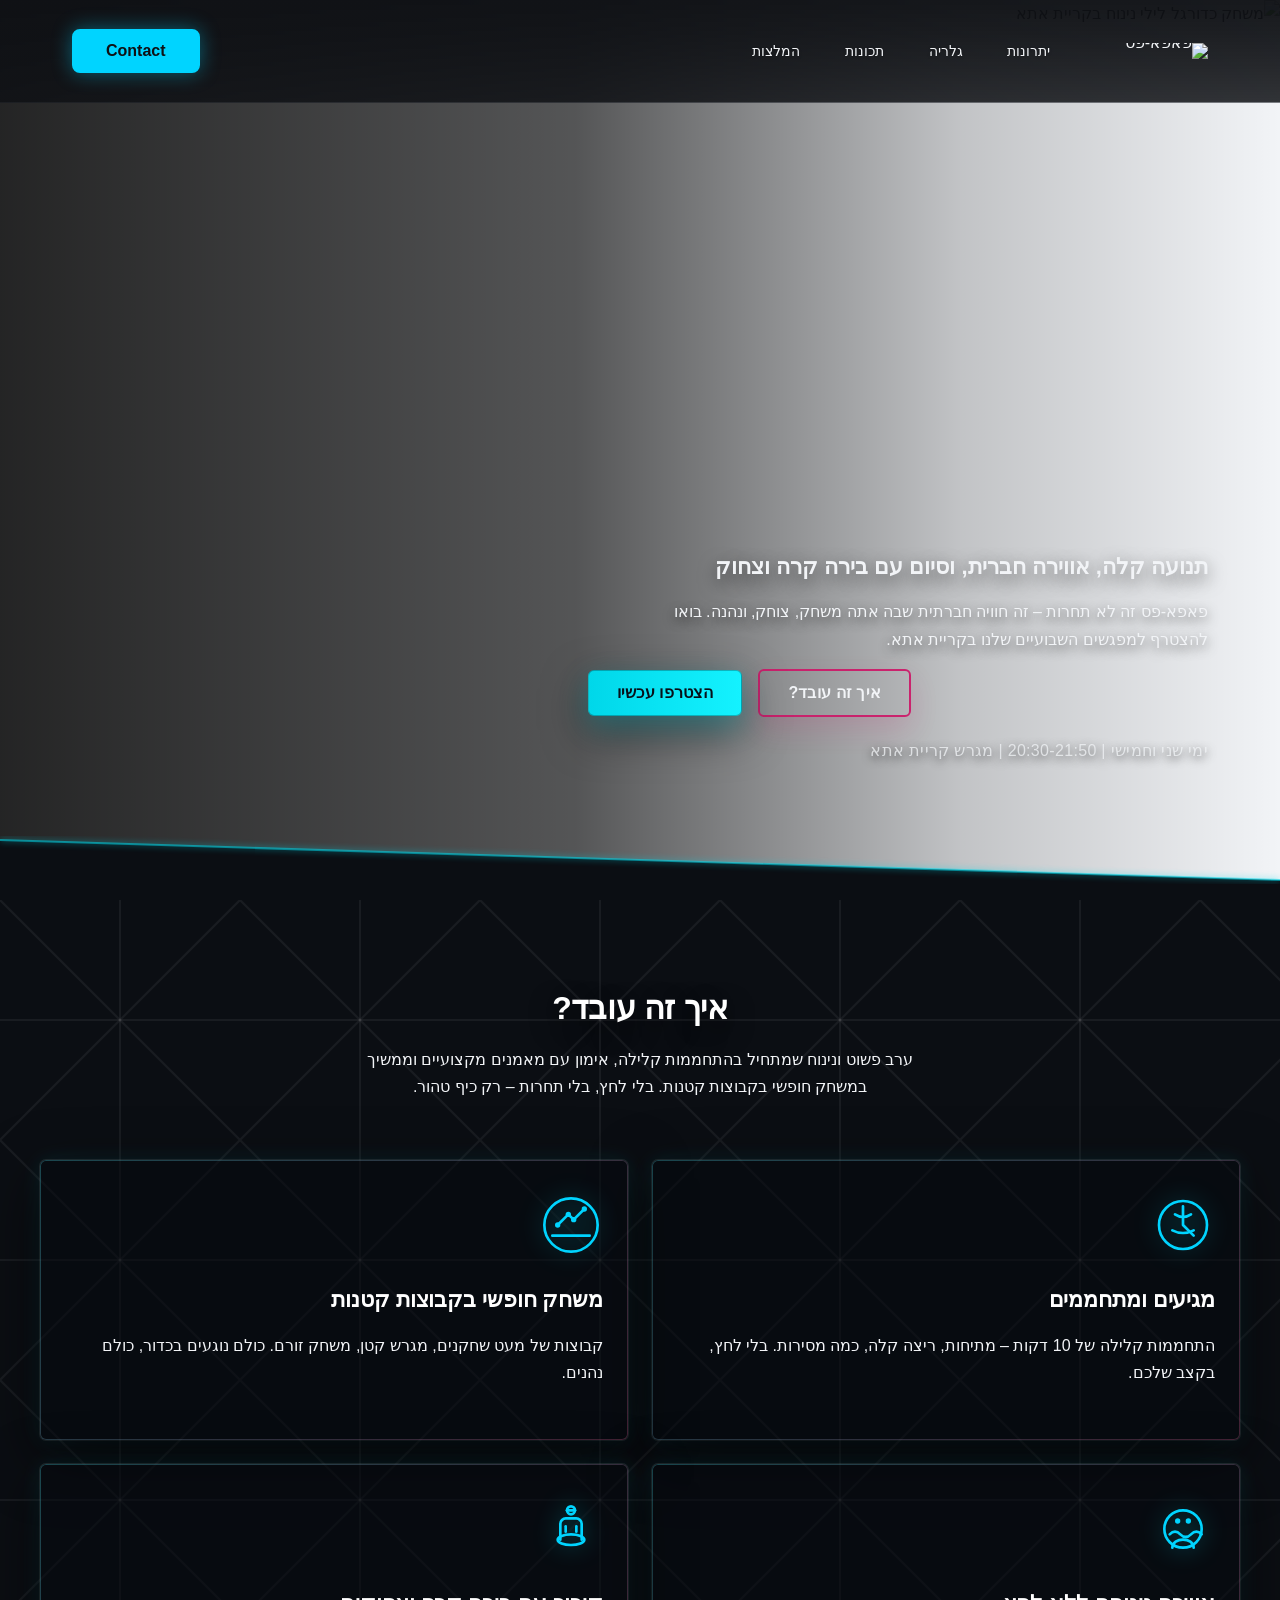
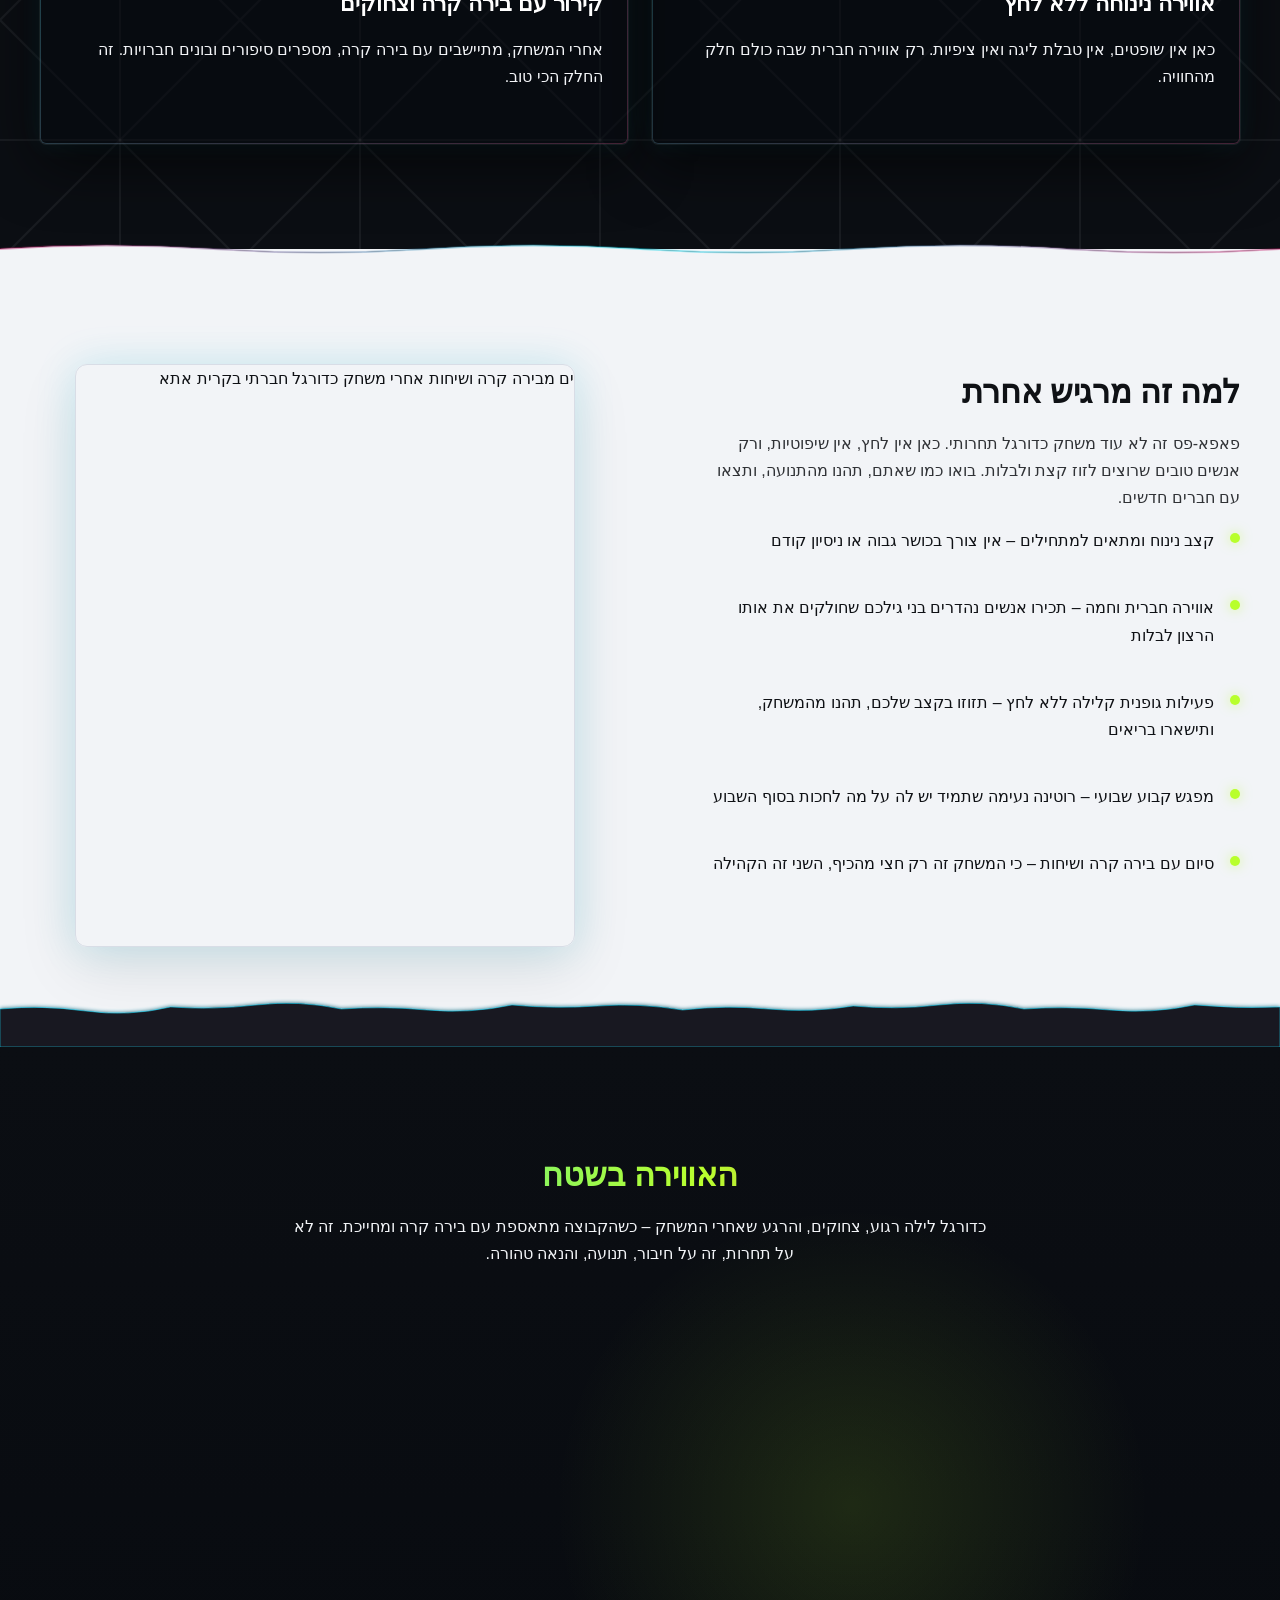
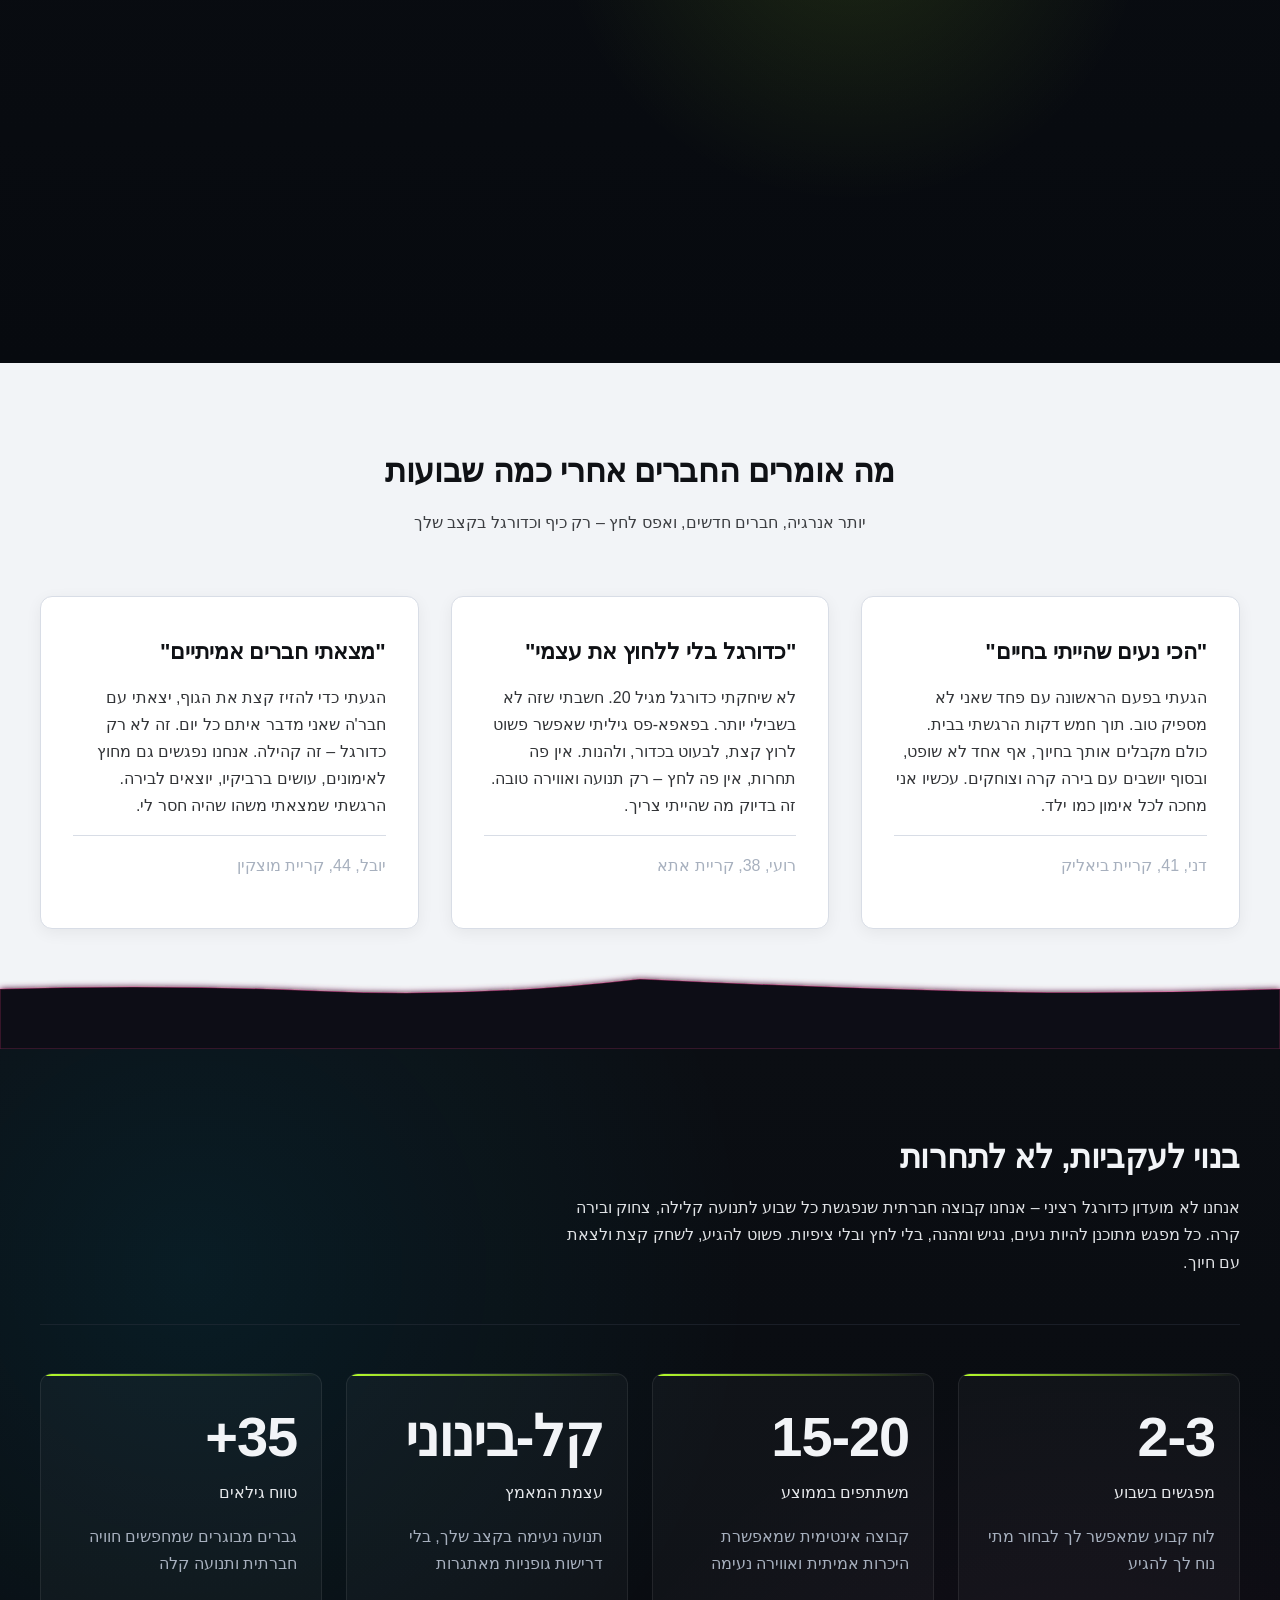
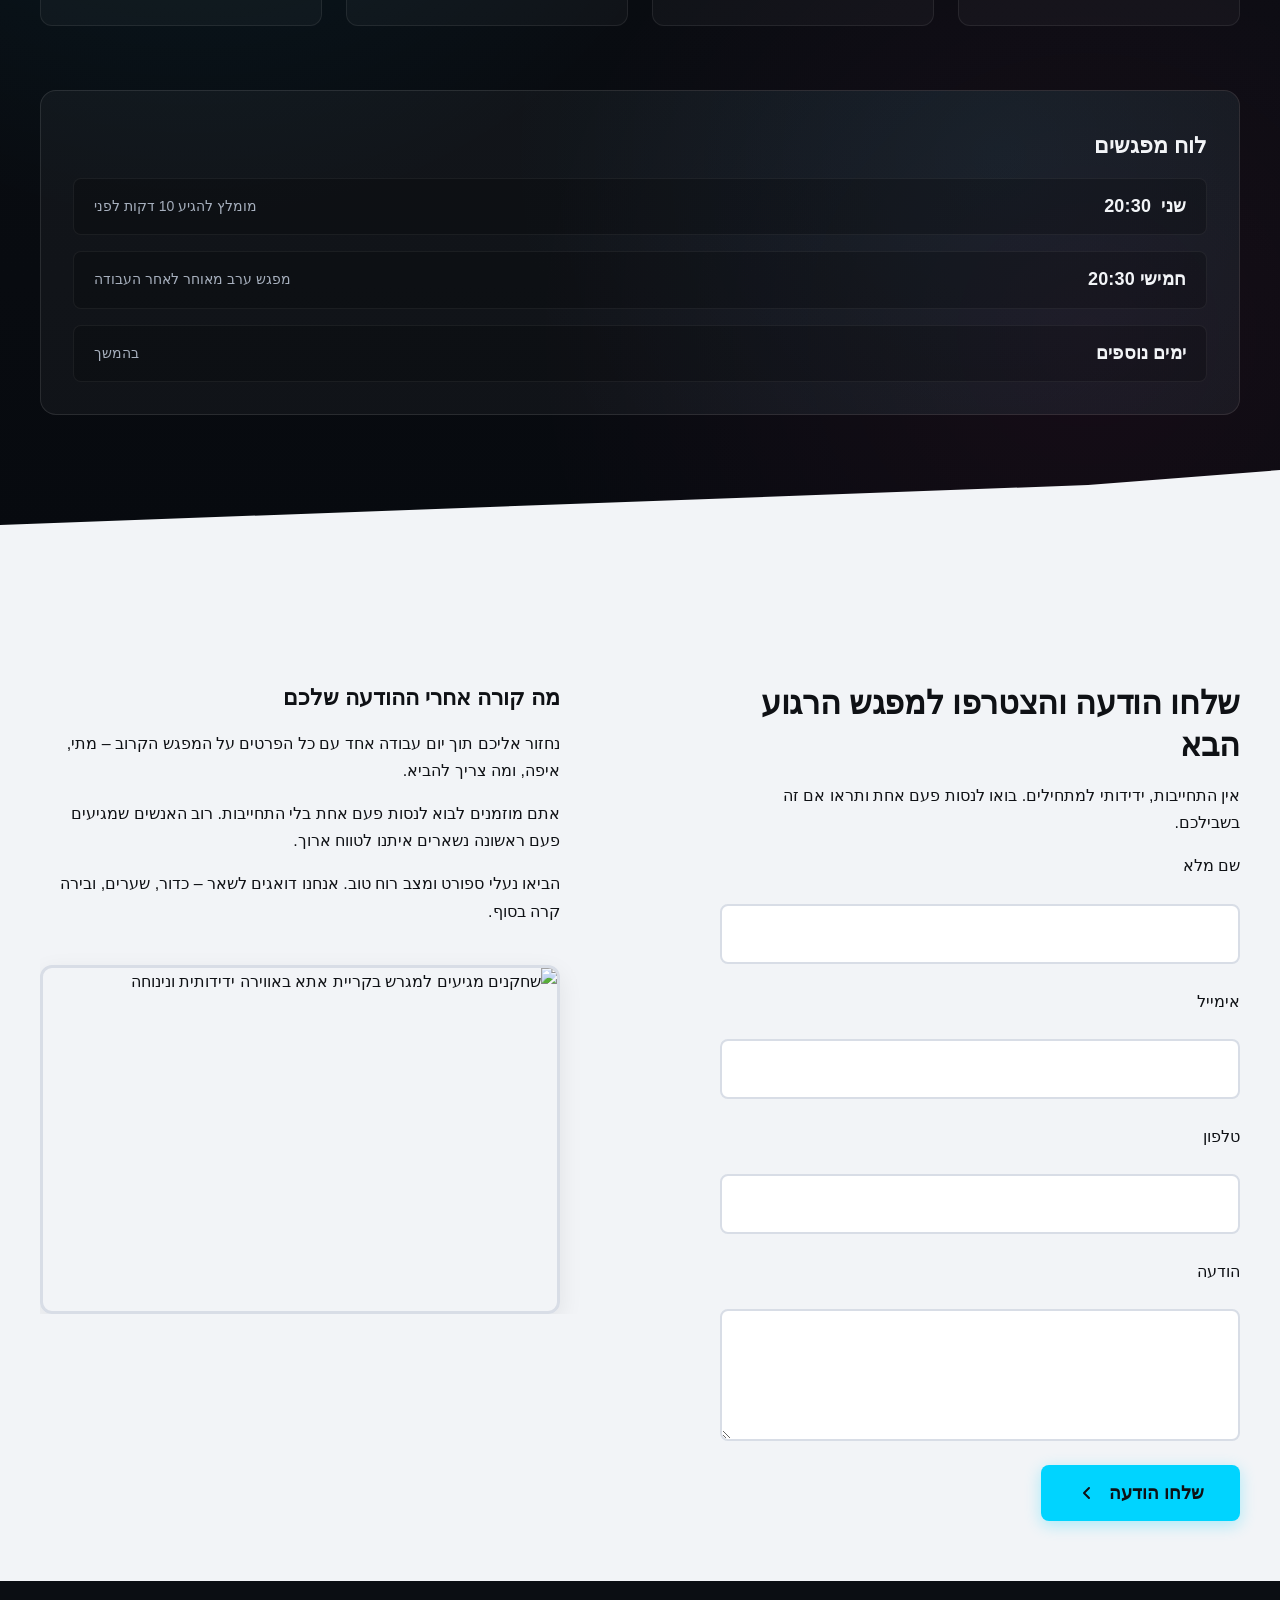
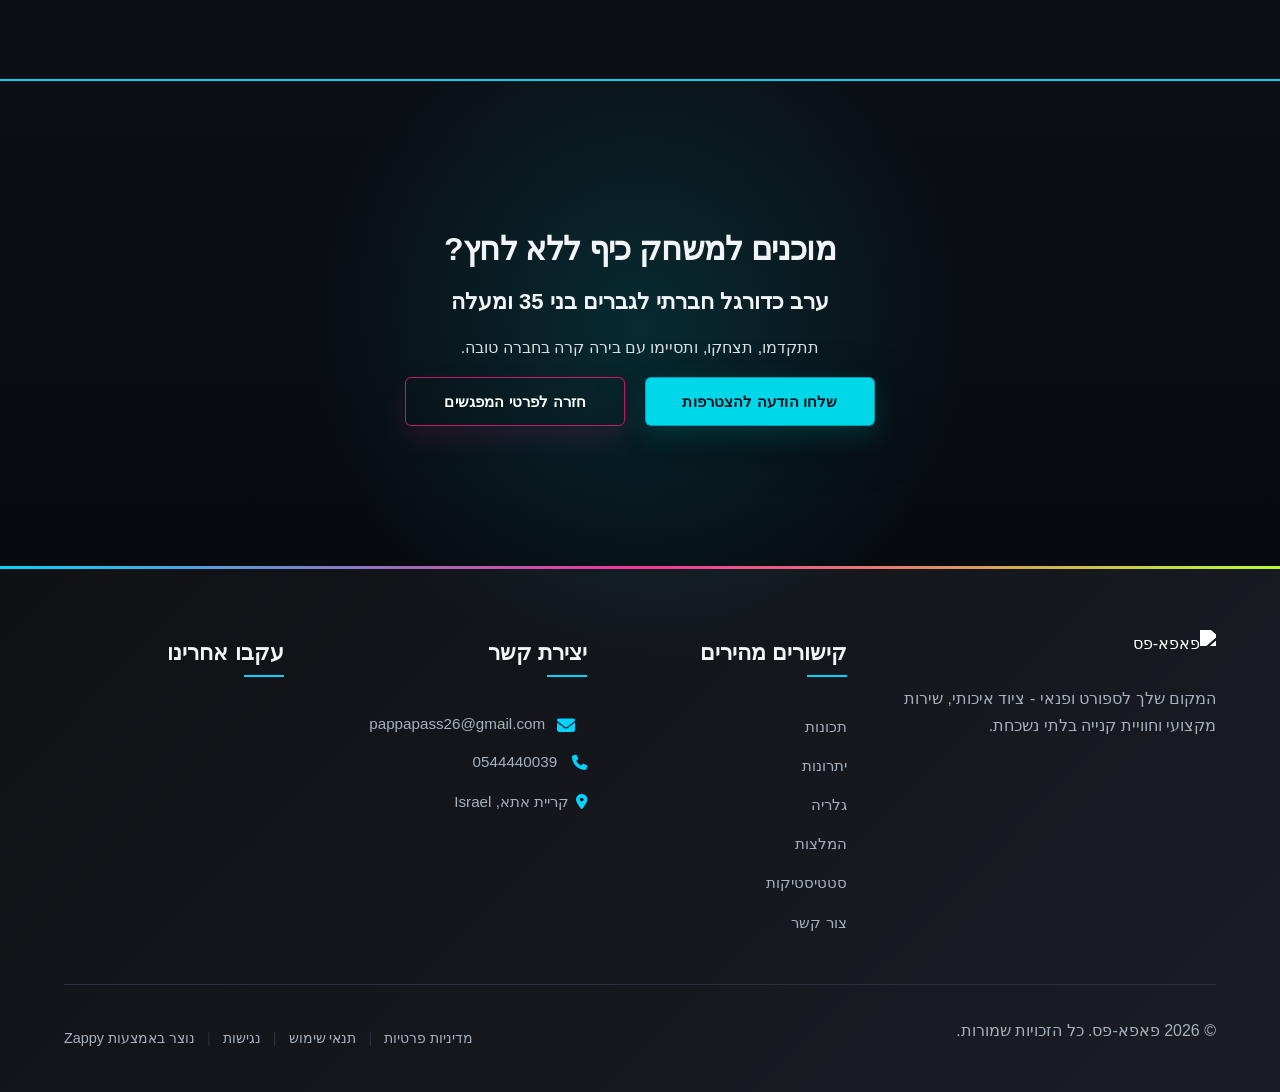
==== commit af4f2406: "Background sync: Progressive GitHub Sync" ====
--- a/public/index.html
+++ b/public/index.html
@@ -1 +1 @@
-<!doctype html><html dir="rtl" lang="he"><head><meta charset="UTF-8"><meta content="width=device-width,initial-scale=1" name="viewport"><meta content="index, follow" name="robots"><title>כדורגל חברתי לגברים 35+ בקריות — פאפא-פס</title><meta content="חוג כדורגל למבוגרים קריות עם אווירה נינוחה וכיפית! פעילות גופנית קלילה, חברויות חדשות ובירה קרה. הצטרפו לקהילה החברתית של פאפא-פס בקריית אתא" name="description"><meta content="חוג כדורגל למבוגרים קריות, כדורגל חברתי לגברים מעל 35, פעילות גופנית קלילה קריית אתא, פאפא-פס כדורגל, כדורגל למתחילים קריות" name="keywords"><link href="/assets/favicon.ico" rel="icon" type="image/x-icon"><link href="/assets/favicon-16x16.png" rel="icon" type="image/png" sizes="16x16"><link href="/assets/favicon-32x32.png" rel="icon" type="image/png" sizes="32x32"><link href="/assets/favicon-48x48.png" rel="icon" type="image/png" sizes="48x48"><link href="/assets/favicon-192x192.png" rel="icon" type="image/png" sizes="192x192"><link href="/assets/favicon-512x512.png" rel="icon" type="image/png" sizes="512x512"><link href="/assets/apple-touch-icon.png" rel="apple-touch-icon"><script>!function(){"use strict";var t="502c817d-b991-4c49-9a4f-9732173d1497",e="https://api.zappy5.com/api/analytics/track",a=18e5,n=2592e6,o=!0,i=!0,r=!0;var s=function(){var e="zappy_visitor_"+t,a=null;try{if(a=localStorage.getItem(e)){var o=JSON.parse(a),i=Date.now();if(i-o.created<n)return o.lastSeen=i,localStorage.setItem(e,JSON.stringify(o)),o.id}}catch(t){console.warn("Zappy Analytics: LocalStorage not available")}var r="zv_"+Date.now()+"_"+Math.random().toString(36).substr(2,9);try{localStorage.setItem(e,JSON.stringify({id:r,created:Date.now(),lastSeen:Date.now()}))}catch(t){}return r}(),c=function(){var e="zappy_session_"+t,n=null;try{if(n=sessionStorage.getItem(e)){var o=JSON.parse(n),i=Date.now();if(i-o.timestamp<a)return o.timestamp=i,sessionStorage.setItem(e,JSON.stringify(o)),o.id}}catch(t){console.warn("Zappy Analytics: SessionStorage not available")}var r="zs_"+Date.now()+"_"+Math.random().toString(36).substr(2,9);try{sessionStorage.setItem(e,JSON.stringify({id:r,timestamp:Date.now()}))}catch(t){}return r}();function l(a,n){n=n||{};var o={website_id:t,event_type:a,page_path:window.location.pathname,referrer:document.referrer||"direct",visitor_id:s,session_id:c,metadata:n};if(navigator.sendBeacon){var i=new Blob([JSON.stringify(o)],{type:"application/json"});navigator.sendBeacon(e,i)}else fetch(e,{method:"POST",headers:{"Content-Type":"application/json"},body:JSON.stringify(o),keepalive:!0}).catch(function(t){console.warn("Zappy Analytics: Failed to track event",t)})}o&&l("pageview",{title:document.title,url:window.location.href}),i&&document.addEventListener("click",function(t){var e=t.target;if("BUTTON"===e.tagName||e.closest("button")){var a="BUTTON"===e.tagName?e:e.closest("button");l("click",{element:"button",text:a.textContent.trim().substring(0,100),id:a.id||null,class:a.className||null})}else if("A"===e.tagName||e.closest("a")){var n="A"===e.tagName?e:e.closest("a");l("navigation",{element:"link",text:n.textContent.trim().substring(0,100),href:n.href,external:n.hostname!==window.location.hostname})}},!0),r&&document.addEventListener("submit",function(t){var e=t.target;l("form_submit",{form_id:e.id||null,form_name:e.name||null,form_action:e.action||null,form_method:e.method||"GET"})},!0);var d=Date.now();window.addEventListener("beforeunload",function(){l("page_unload",{time_on_page:Math.floor((Date.now()-d)/1e3),page_path:window.location.pathname})}),window.zappyAnalytics={track:l,getVisitorId:function(){return s},getSessionId:function(){return c}}}()</script><meta content="כדורגל חברתי לגברים 35+ בקריות — פאפא-פס" property="og:title"><meta content="חוג כדורגל למבוגרים קריות עם אווירה נינוחה וכיפית! פעילות גופנית קלילה, חברויות חדשות ובירה קרה. הצטרפו לקהילה החברתית של פאפא-פס בקריית אתא" property="og:description"><meta content="website" property="og:type"><meta content="he_IL" property="og:locale"><meta content="summary_large_image" name="twitter:card"><meta content="כדורגל חברתי לגברים 35+ בקריות — פאפא-פס" name="twitter:title"><meta content="חוג כדורגל למבוגרים קריות עם אווירה נינוחה וכיפית! פעילות גופנית קלילה, חברויות חדשות ובירה קרה. הצטרפו לקהילה החברתית של פאפא-פס בקריית אתא" name="twitter:description"><link href="https://cdnjs.cloudflare.com/ajax/libs/font-awesome/6.4.0/css/all.min.css" rel="stylesheet"><link href="/assets/favicon.ico" rel="icon" type="image/x-icon"><link href="/assets/favicon-16x16.png" rel="icon" type="image/png" sizes="16x16"><link href="/assets/favicon-32x32.png" rel="icon" type="image/png" sizes="32x32"><link href="/assets/favicon-48x48.png" rel="icon" type="image/png" sizes="48x48"><link href="/assets/favicon-192x192.png" rel="icon" type="image/png" sizes="192x192"><link href="/assets/favicon-512x512.png" rel="icon" type="image/png" sizes="512x512"><link href="/assets/apple-touch-icon.png" rel="apple-touch-icon"><link href="https://cdn.jsdelivr.net/npm/vanilla-cookieconsent@3/dist/cookieconsent.css" rel="stylesheet"><script src="https://cdn.jsdelivr.net/npm/vanilla-cookieconsent@3/dist/cookieconsent.umd.js"></script><script src="https://cdn.jsdelivr.net/gh/mickidum/acc_toolbar/acctoolbar/acctoolbar.min.js"></script><style data-zappy-section-v2-css="true">.index-gallery-section{position:relative;background:linear-gradient(180deg,#0b0e13 0,#070a0f 100%);color:var(--text-light);padding:100px 16px;overflow:hidden}.index-gallery-container{max-width:1200px;margin:0 auto;position:relative;z-index:2}.index-gallery-header{text-align:center;margin-bottom:60px}.index-gallery-header h2{font-family:'Space Grotesk',Inter,system-ui,sans-serif;font-size:32px;font-weight:600;line-height:1.3;color:var(--text-light);margin:0 0 20px 0;background:linear-gradient(90deg,#00d7e9 0,#b9ff2e 55%,#cc1c6a 100%);-webkit-background-clip:text;background-clip:text;-webkit-text-fill-color:transparent}.index-gallery-intro{font-family:Inter,system-ui,sans-serif;font-size:16px;line-height:1.7;color:var(--text-light);max-width:700px;margin:0 auto;text-align:center}.index-gallery-grid{display:grid;grid-template-columns:repeat(12,1fr);grid-auto-rows:240px;gap:16px;direction:rtl}.index-gallery-item{position:relative;overflow:hidden;border-radius:6px;transition:transform .3s ease,box-shadow .3s ease}.index-gallery-item:hover{transform:translateY(-4px);box-shadow:0 28px 90px rgba(0,0,0,.72),0 0 22px rgba(185,255,46,.22)}.index-gallery-item-large{grid-column:span 8;grid-row:span 2}.index-gallery-item-medium{grid-column:span 4;grid-row:span 1}.index-gallery-item-tall{grid-column:span 4;grid-row:span 2}.index-gallery-item-wide{grid-column:span 8;grid-row:span 1}.index-gallery-image-wrapper{position:relative;width:100%;height:100%;overflow:hidden}.index-gallery-image-wrapper img{display:block;width:100%;height:100%;object-fit:cover;transition:transform .5s ease}.index-gallery-item:hover .index-gallery-image-wrapper img{transform:scale(1.08)}.index-gallery-overlay{position:absolute;inset:0;background:linear-gradient(180deg,rgba(11,14,19,0) 0,rgba(11,14,19,.85) 100%);opacity:0;transition:opacity .3s ease;display:flex;align-items:flex-end;padding:24px;pointer-events:none}.index-gallery-item:hover .index-gallery-overlay{opacity:1}.index-gallery-overlay-content{width:100%}.index-gallery-label{font-family:'Space Grotesk',Inter,system-ui,sans-serif;font-size:18px;font-weight:600;color:var(--text-light);display:inline-block;padding:8px 16px;background:rgba(0,215,233,.18);border-radius:4px;border:1px solid rgba(0,215,233,.4);backdrop-filter:blur(10px);-webkit-backdrop-filter:blur(10px)}.index-gallery-decorative-glow{position:absolute;top:50%;right:10%;width:600px;height:600px;background:radial-gradient(circle,rgba(185,255,46,.12) 0,transparent 70%);pointer-events:none;z-index:0;transform:translateY(-50%)}@media (max-width:768px){.index-gallery-section{padding:80px 16px 60px}.index-gallery-header{margin-bottom:40px}.index-gallery-header h2{font-size:28px}.index-gallery-intro{font-size:16px}.index-gallery-grid{grid-template-columns:1fr!important;grid-auto-rows:280px;gap:12px}.index-gallery-item-large,.index-gallery-item-medium,.index-gallery-item-tall,.index-gallery-item-wide{grid-column:span 1!important;grid-row:span 1!important}.index-gallery-overlay{opacity:1;background:linear-gradient(180deg,rgba(11,14,19,0) 40%,rgba(11,14,19,.75) 100%);padding:16px}.index-gallery-label{font-size:16px;padding:6px 12px}.index-gallery-decorative-glow{width:400px;height:400px;right:50%;transform:translate(50%,-50%)}}</style><link href="/styles.css" rel="stylesheet"><style id="zappy-dropdown-submenu-styles">#navMenu li:has(.sub-menu),.nav-menu li:has(.sub-menu),.navbar li:has(.sub-menu),nav li:has(.sub-menu){position:relative}#navMenu .sub-menu,.nav-menu .sub-menu,.navbar .sub-menu,nav .sub-menu{display:block!important;position:absolute!important;top:100%;left:0;min-width:220px;background:#fff;border-radius:8px;box-shadow:0 8px 25px rgba(0,0,0,.15);padding:8px 0;opacity:0;visibility:hidden;transform:translateY(10px);transition:all .3s ease;z-index:1000;list-style:none;pointer-events:none}#navMenu li:hover>.sub-menu,.nav-menu li:hover>.sub-menu,.navbar li:hover>.sub-menu,nav li:hover>.sub-menu{opacity:1!important;visibility:visible!important;transform:translateY(0)!important;pointer-events:auto!important}.sub-menu li{list-style:none;margin:0;padding:0}.sub-menu a{display:block!important;padding:10px 16px!important;color:var(--text-dark,#333)!important;font-weight:500;text-decoration:none;white-space:nowrap;transition:background-color .2s}.sub-menu a:hover{background-color:#f5f5f5}[dir=rtl] .nav-menu .sub-menu,[dir=rtl] .navbar .sub-menu,[dir=rtl] nav .sub-menu,html[lang=ar] .nav-menu .sub-menu,html[lang=ar] .navbar .sub-menu,html[lang=ar] nav .sub-menu,html[lang=he] .nav-menu .sub-menu,html[lang=he] .navbar .sub-menu,html[lang=he] nav .sub-menu{left:auto!important;right:0!important}.sub-menu:empty,.sub-menu:not(:has(li)),.sub-menu:not(:has(li:not(.zappy-hidden-menu-item))){display:none!important;opacity:0!important;visibility:hidden!important;pointer-events:none!important}li:has(.menu-group-title):hover>.sub-menu{opacity:1!important;visibility:visible!important;transform:translateY(0)!important;pointer-events:auto!important}#navMenu>li>.menu-group-title,.nav-menu>li>.menu-group-title{display:inline-block;padding:.5rem 1rem;cursor:default;user-select:none}@media (max-width:768px){#navMenu .sub-menu,.nav-menu .sub-menu,.navbar .sub-menu,nav .sub-menu{position:static!important;transform:none!important;box-shadow:none!important;background:0 0!important;max-height:0;overflow:hidden;opacity:0;visibility:hidden;transition:max-height .3s ease,opacity .3s ease;padding:0!important;border-radius:0!important}.sub-menu.mobile-expanded{max-height:500px!important;opacity:1!important;visibility:visible!important;padding:8px 0 8px 16px!important}[dir=rtl] .sub-menu.mobile-expanded,html[lang=he] .sub-menu.mobile-expanded{padding:8px 16px 8px 0!important}#navMenu li:hover>.sub-menu,.nav-menu li:hover>.sub-menu,.navbar li:hover>.sub-menu,nav li:hover>.sub-menu{opacity:0;visibility:hidden;pointer-events:none}#navMenu li>.sub-menu.mobile-expanded,.nav-menu li>.sub-menu.mobile-expanded,.navbar li>.sub-menu.mobile-expanded,nav li>.sub-menu.mobile-expanded{opacity:1!important;visibility:visible!important;pointer-events:auto!important}#navMenu li:has(.sub-menu),.nav-menu li:has(.sub-menu),.navbar li:has(.sub-menu),nav li:has(.sub-menu){display:flex!important;flex-wrap:wrap!important;align-items:center!important;position:relative!important;min-height:44px!important}#navMenu li:has(.sub-menu)>a,.nav-menu li:has(.sub-menu)>a,.navbar li:has(.sub-menu)>a,nav li:has(.sub-menu)>a{flex:1!important;min-width:0!important}#navMenu li:has(.sub-menu)>.menu-group-title,.nav-menu li:has(.sub-menu)>.menu-group-title,.navbar li:has(.sub-menu)>.menu-group-title,nav li:has(.sub-menu)>.menu-group-title{flex:1!important;min-width:0!important;padding:0!important;line-height:inherit!important}#navMenu li:has(.sub-menu)>.sub-menu,.nav-menu li:has(.sub-menu)>.sub-menu,.navbar li:has(.sub-menu)>.sub-menu,nav li:has(.sub-menu)>.sub-menu{flex-basis:100%!important;width:100%!important}#navMenu li:has(.sub-menu)>a [class*=arrow],#navMenu li:has(.sub-menu)>a [class*=chevron],.nav-menu li:has(.sub-menu)>a .fa-angle-down,.nav-menu li:has(.sub-menu)>a .fa-chevron-down,.nav-menu li:has(.sub-menu)>a [class*=arrow],.nav-menu li:has(.sub-menu)>a [class*=chevron],nav li:has(.sub-menu)>a [class*=arrow],nav li:has(.sub-menu)>a [class*=chevron]{display:none!important;visibility:hidden!important}.mobile-submenu-toggle{display:flex!important;align-items:center!important;justify-content:center!important;width:44px!important;height:auto!important;background:0 0!important;border:none!important;cursor:pointer!important;color:var(--text-dark)!important;position:static!important;flex-shrink:0!important;align-self:stretch!important;z-index:2!important;padding:0!important;margin:0!important}.mobile-submenu-toggle::after{content:''!important;width:0!important;height:0!important;border-left:6px solid transparent!important;border-right:6px solid transparent!important;border-top:7px solid currentColor!important;transition:transform .3s ease!important}.mobile-submenu-toggle.expanded::after{transform:rotate(180deg)!important}.sub-menu a{padding:10px 0!important;display:block!important;color:var(--text-dark)!important}.navbar .sub-menu li a,.zappy-products-dropdown .sub-menu a,nav.navbar .sub-menu li a{color:var(--text-dark)!important}}@media (min-width:769px){.mobile-submenu-toggle{display:none!important}}</style><style id="mobile-lang-menu-deployed-css">@media (max-width:768px){.lang-switcher,.nav-container .lang-switcher,.nav-cta-container .lang-switcher,.nav-ecommerce-icons .lang-switcher,.nav-icons-left .lang-switcher,.navbar .lang-switcher,.navbar .nav-cta-container .lang-switcher{display:none!important}.mobile-lang-menu{width:100%;border-top:1px solid rgba(128,128,128,.2);padding:8px 0 0 0;margin-top:8px}.mobile-lang-toggle{display:flex!important;align-items:center;justify-content:space-between;width:100%;padding:12px 16px;background:0 0;border:none;cursor:pointer;font-size:15px;color:inherit;font-family:inherit}.mobile-lang-toggle::after{content:'';display:inline-block;width:8px;height:8px;border-right:2px solid currentColor;border-bottom:2px solid currentColor;transform:rotate(45deg);transition:transform .3s ease;margin-left:8px}.mobile-lang-toggle.expanded::after{transform:rotate(-135deg)}.mobile-lang-options{max-height:0;overflow:hidden;transition:max-height .3s ease}.mobile-lang-options.expanded{max-height:300px}.mobile-lang-option{display:flex!important;align-items:center;gap:10px;padding:10px 24px;text-decoration:none;color:inherit;font-size:14px;font-family:inherit}.mobile-lang-option:hover{background:rgba(128,128,128,.1)}.mobile-lang-option.active{font-weight:600;opacity:.7;pointer-events:none}.mobile-lang-option img{width:20px;height:20px;border-radius:50%}}@media (min-width:769px){.mobile-lang-menu{display:none!important}}</style><style id="zappy-widget-visibility">#mic-access-tool-box,#mic-access-tool-general-button,#mic-init-access-tool #mic-access-tool-box,#mic-init-access-tool #mic-access-tool-general-button,#mic-init-access-tool .mic-access-tool-general-button,._access-icon,._access-menu,.mic-access-tool-box,.mic-access-tool-general-button,div[id*=mic-access-tool-box]{display:none!important;visibility:hidden!important;opacity:0!important;pointer-events:none!important}</style></head><body><nav class="navbar" dir="rtl"><button class="mobile-toggle" aria-label="תפריט" id="mobileToggle"><svg viewbox="0 0 24 24" fill="none" height="24" width="24" class="hamburger-icon"><path d="M3 12h18M3 6h18M3 18h18" stroke="currentColor" stroke-width="2" stroke-linecap="round"></path></svg><svg viewbox="0 0 24 24" fill="none" height="24" width="24" class="close-icon" style="display:none"><path d="M18 6L6 18M6 6l12 12" stroke="currentColor" stroke-width="2" stroke-linecap="round"></path></svg></button><button class="phone-header-btn" aria-label="התקשר" data-phone="[business_phone]"><svg viewbox="0 0 24 24" fill="currentColor" height="20" width="20"><path d="M22 16.92v3a2 2 0 0 1-2.18 2 19.79 19.79 0 0 1-8.63-3.07 19.5 19.5 0 0 1-6-6 19.79 19.79 0 0 1-3.07-8.67A2 2 0 0 1 4.11 2h3a2 2 0 0 1 2 1.72 12.84 12.84 0 0 0 .7 2.81 2 2 0 0 1-.45 2.11L8.09 9.91a16 16 0 0 0 6 6l1.27-1.27a2 2 0 0 1 2.11-.45 12.84 12.84 0 0 0 2.81.7A2 2 0 0 1 22 16.92z"></path></svg></button><div class="nav-container"><div class="nav-right-group"><div class="nav-brand"><a href="/" class="logo-link"><img alt="פאפא-פס" class="logo" src="/assets/logo.webp"></a></div><ul class="nav-menu" id="navMenu"><li><a href="#zappy-section-2">יתרונות</a></li><li><a href="#zappy-section-3">גלריה</a></li><li><a href="#features">תכונות</a></li><li><a href="#testimonials">המלצות</a></li></ul></div><div class="nav-cta-container"><a href="#contact" class="nav-cta-btn">Contact</a></div></div></nav><script>window.addEventListener("load",function(){const e=document.querySelector(".navbar, nav, header");if(!e)return void console.log("[Navbar] Navbar element not found");let t=document.getElementById("mobileToggle")||document.querySelector(".mobile-toggle")||document.querySelector(".hamburger")||document.querySelector(".hamburger-menu")||document.querySelector(".menu-toggle")||document.querySelector(".burger-menu")||document.querySelector('[aria-label="Menu"]')||document.querySelector('[aria-label="תפריט"]');const o=document.querySelector(".phone-header-btn"),n=window.getComputedStyle(e);let r=n.backgroundColor;if(console.log("[Navbar] Initial navbar background:",r),"transparent"===r||"rgba(0, 0, 0, 0)"===r||r.startsWith("rgba")&&r.includes(", 0)")){const e=n.backgroundImage;if(e&&"none"!==e)console.log("[Navbar] Navbar has background image/gradient, using dark text"),r="rgb(240, 240, 240)";else{const e=window.getComputedStyle(document.body).backgroundColor;console.log("[Navbar] Navbar transparent, using body background:",e),r=e}}const i=r.match(/\d+/g);if(i&&i.length>=3){const e=(.299*parseInt(i[0])+.587*parseInt(i[1])+.114*parseInt(i[2]))/255;console.log("[Navbar] Mobile button colors preserved from Claude CSS (luminance:",e.toFixed(2)+")");const n=document.createElement("style");n.id="zappy-mobile-nav-fix";document.documentElement.lang;document.documentElement.dir,n.textContent='\n        /* Hide mobile buttons on desktop, show only on mobile */\n        @media (min-width: 769px) {\n          .mobile-toggle,\n          .phone-header-btn {\n            display: none !important;\n          }\n        }\n        \n        /* Show and position mobile buttons correctly on mobile */\n        @media (max-width: 768px) {\n          .mobile-toggle,\n          .phone-header-btn {\n            position: absolute !important;\n            top: 50% !important;\n            transform: translateY(-50%) !important;\n            z-index: 1001 !important;\n            display: flex !important;\n            align-items: center !important;\n            justify-content: center !important;\n            width: 36px !important;\n            height: 36px !important;\n            border-radius: 50% !important;\n            border: none !important;\n            cursor: pointer !important;\n            padding: 6px !important;\n            background: none !important;\n            color: var(--nav-text, var(--text-dark)) !important;\n          }\n          \n          /* LTR positioning (default): hamburger LEFT, phone RIGHT */\n          html:not([dir="rtl"]):not([lang="he"]):not([lang="ar"]) .mobile-toggle,\n          html[dir="ltr"] .mobile-toggle {\n            left: 12px !important;\n            right: auto !important;\n          }\n          html:not([dir="rtl"]):not([lang="he"]):not([lang="ar"]) .phone-header-btn,\n          html[dir="ltr"] .phone-header-btn {\n            right: 12px !important;\n            left: auto !important;\n          }\n          \n          /* RTL positioning: hamburger RIGHT, phone LEFT */\n          html[dir="rtl"] .mobile-toggle,\n          html[lang="he"] .mobile-toggle,\n          html[lang="ar"] .mobile-toggle {\n            right: 12px !important;\n            left: auto !important;\n          }\n          html[dir="rtl"] .phone-header-btn,\n          html[lang="he"] .phone-header-btn,\n          html[lang="ar"] .phone-header-btn {\n            left: 12px !important;\n            right: auto !important;\n          }\n          \n          /* CRITICAL: Ensure nav-container has min-height on mobile */\n          /* All children are positioned absolutely/fixed on mobile, so height:auto collapses to 0 */\n          .nav-container {\n            min-height: 70px !important;\n            position: relative !important;\n          }\n          \n          /* Ensure SVG icons are properly sized and inherit color */\n          .mobile-toggle svg,\n          .phone-header-btn svg {\n            width: 24px !important;\n            height: 24px !important;\n            /* Don\'t force display - let JavaScript control hamburger/close toggle */\n          }\n          \n          /* Reset nav-cta-container on mobile - remove desktop box-shadow/padding */\n          /* that creates a visible ghost box when CTA button is hidden */\n          .nav-cta-container {\n            box-shadow: none !important;\n            padding: 0 !important;\n          }\n          \n          /* Hide nav-cta-container entirely on mobile when there\'s no lang-switcher */\n          /* (only the CTA button is inside, and it\'s hidden on mobile) */\n          .nav-cta-container:not(:has(.lang-switcher)) {\n            display: none !important;\n          }\n          \n          /* CRITICAL: Prevent hero image fade gradient from bleeding over headline text */\n          /* The .image-fade-gradient has bottom: -30px (extends below parent) */\n          /* On mobile stacked layout, this overlaps the h1 text below the image */\n          .hero-image-column {\n            overflow: hidden !important;\n          }\n          .image-fade-gradient {\n            bottom: 0 !important;\n          }\n          \n          /* Hide desktop language switcher on mobile - hamburger menu handles it */\n          /* High specificity to override stored CSS */\n          .lang-switcher,\n          .nav-cta-container .lang-switcher,\n          .nav-container .lang-switcher,\n          .navbar .lang-switcher,\n          .navbar .nav-cta-container .lang-switcher {\n            display: none !important;\n          }\n        }\n      ';const r=document.getElementById("zappy-mobile-nav-fix");r&&r.remove(),document.head.appendChild(n),console.log("[Navbar] Critical CSS injected for mobile nav positioning");const l=window.innerWidth<=768;if(t){const e=t.querySelector(".hamburger-icon"),o=t.querySelector(".close-icon");e&&(e.style.setProperty("width","24px","important"),e.style.setProperty("height","24px","important"),e.style.setProperty("display","block","important")),o&&(o.style.setProperty("width","24px","important"),o.style.setProperty("height","24px","important"),o.style.setProperty("display","none","important")),l?(t.style.setProperty("position","absolute","important"),t.style.setProperty("top","50%","important"),t.style.setProperty("transform","translateY(-50%)","important"),t.style.setProperty("z-index","1001","important"),t.style.removeProperty("left"),t.style.removeProperty("right"),console.log("[Navbar] Mobile toggle positioning applied (mobile viewport)")):(t.style.removeProperty("position"),t.style.removeProperty("top"),t.style.removeProperty("transform"),t.style.removeProperty("z-index"),t.style.removeProperty("left"),t.style.removeProperty("right"),console.log("[Navbar] Desktop viewport - cleared mobile toggle inline positioning"))}if(o){const e=o.querySelector("svg");e&&(e.style.width="24px",e.style.height="24px",e.setAttribute("width","24"),e.setAttribute("height","24")),l?(o.style.setProperty("position","absolute","important"),o.style.setProperty("top","50%","important"),o.style.setProperty("transform","translateY(-50%)","important"),o.style.setProperty("z-index","1001","important"),o.style.removeProperty("left"),o.style.removeProperty("right"),console.log("[Navbar] Phone button positioning applied (mobile viewport)")):(o.style.removeProperty("position"),o.style.removeProperty("top"),o.style.removeProperty("transform"),o.style.removeProperty("z-index"),o.style.removeProperty("left"),o.style.removeProperty("right"),console.log("[Navbar] Desktop viewport - cleared phone button inline positioning"))}}else console.log("[Navbar] Could not parse background color:",r);t=document.getElementById("mobileToggle")||document.querySelector(".mobile-toggle")||document.querySelector(".hamburger")||document.querySelector(".hamburger-menu")||document.querySelector(".menu-toggle")||document.querySelector(".burger-menu")||document.querySelector('[aria-label="Menu"]')||document.querySelector('[aria-label="תפריט"]');const l=document.getElementById("navMenu")||document.querySelector(".nav-menu")||document.querySelector(".nav-links")||document.querySelector("nav ul:not(.submenu)");if(!t||!l)return void console.log("[Navbar] Mobile toggle or menu not found:",{toggle:!!t,menu:!!l});l.id||(l.id="navMenu"),console.log("[Navbar] Initializing mobile menu...");const a=t.cloneNode(!0);t.parentNode.replaceChild(a,t),a.addEventListener("click",function(e){e.preventDefault(),e.stopPropagation();const t=this.querySelector(".hamburger-icon"),o=this.querySelector(".close-icon");l.classList.contains("active")?(l.classList.remove("active"),t&&t.style.setProperty("display","block","important"),o&&o.style.setProperty("display","none","important"),document.body.style.overflow="",console.log("[Navbar] Menu closed")):(l.classList.add("active"),t&&t.style.setProperty("display","none","important"),o&&o.style.setProperty("display","block","important"),document.body.style.overflow="hidden",console.log("[Navbar] Menu opened"))}),l.querySelectorAll("a").forEach(function(e){e.addEventListener("click",function(){if("#"===this.getAttribute("href"))return;const e=a.querySelector(".hamburger-icon"),t=a.querySelector(".close-icon");l.classList.remove("active"),e&&e.style.setProperty("display","block","important"),t&&t.style.setProperty("display","none","important"),document.body.style.overflow="",console.log("[Navbar] Menu closed (link clicked)")})});var s=l.querySelectorAll(".dropdown-toggle");s.forEach(function(e){e.addEventListener("click",function(e){e.preventDefault(),e.stopPropagation();var t=this.closest(".nav-dropdown");t&&(t.parentNode.querySelectorAll(".nav-dropdown.open").forEach(function(e){e!==t&&e.classList.remove("open")}),t.classList.toggle("open"),console.log("[Navbar] Dropdown toggled:",t.classList.contains("open")?"open":"closed"))})}),document.addEventListener("click",function(e){e.target.closest(".nav-dropdown")||document.querySelectorAll(".nav-dropdown.open").forEach(function(e){e.classList.remove("open")})}),console.log("[Navbar] Dropdown handlers initialized for "+s.length+" dropdowns"),o&&o.addEventListener("click",function(){const e=document.querySelectorAll('a[href^="tel:"]'),t=e.length>0?e[0].getAttribute("href").replace("tel:",""):"[business_phone]";window.location.href="tel:"+t,console.log("[Navbar] Phone button clicked")}),console.log("[Navbar] Mobile menu initialized successfully");const p=function(){const e=document.querySelector(".whatsapp-float");e&&(window.innerWidth>=769?(e.style.setProperty("display","none","important"),e.style.setProperty("visibility","hidden","important"),e.style.setProperty("opacity","0","important"),e.style.setProperty("pointer-events","none","important"),console.log("[WhatsApp] Button hidden on desktop")):(e.style.removeProperty("display"),e.style.removeProperty("visibility"),e.style.removeProperty("opacity"),e.style.removeProperty("pointer-events"),console.log("[WhatsApp] Button visible on mobile")))};let c;p(),window.addEventListener("resize",function(){clearTimeout(c),c=setTimeout(p,100)})})</script><main><section class="index-hero-section" data-layout-spec="בית-hero" id="zappy-section-0" data-hero-type="fullscreen-scrim"><img alt="משחק כדורגל לילי נינוח בקריית אתא" class="zappy-editable-image hero-bg-image" src="/assets/business-general-hero-upload-1773652672460.webp" data-element-id="img-1773652487946-kqcb54vb3" data-element-type="image" style="object-position:50% 50%;object-fit:cover;width:100%;height:100%" data-context="Cinematic night-time football pitch scene in Kiryat Ata, Israel - dramatic floodlights illuminating an amateur 5-a-side pitch with warm golden glow, men aged 35+ in casual sportswear playing relaxed football in the background (slightly out of focus), cool cyan and magenta color grading creating a modern cinematic atmosphere, night sky with subtle stars, professional sports photography style, shot from low angle to emphasize the dramatic lighting, vibrant but not oversaturated colors, sense of community and fun without intense competition" data-placeholder="index-hero-bg" data-zappy-zoom="1" height="1080" width="1920" data-resize-handler-attached="true" data-hero-bg="true" data-preserve-bg="0"><div class="hero-scrim" aria-hidden="true"></div><div class="hero-overlay-group"><div class="hero-content"><h3>תנועה קלה, אווירה חברית, וסיום עם בירה קרה וצחוק</h3><p>פאפא-פס זה לא תחרות – זה חוויה חברתית שבה אתה משחק, צוחק, ונהנה. בואו להצטרף למפגשים השבועיים שלנו בקריית אתא.</p><div class="hero-cta-row"><a href="#contact" class="btn-primary" data-element-id="btn-1773652487943-br5wppw1i" data-element-type="button" data-native-element="true">הצטרפו עכשיו</a><a href="#how-it-works" class="btn-secondary" data-element-id="btn-1773652487943-yq9ltvg70" data-element-type="button" data-native-element="true">איך זה עובד?</a></div><p class="hero-micro-details">ימי שני וחמישי | 20:30-21:50 | מגרש קריית אתא</p></div></div><div class="index-hero-divider-wrapper"><svg viewbox="0 0 1200 80" xmlns="http://www.w3.org/2000/svg" aria-hidden="true" preserveaspectratio="none" data-no-icon-edit="true"><defs><filter id="neon-glow"><fegaussianblur result="coloredBlur" stddeviation="3"></fegaussianblur><femerge><femergenode in="coloredBlur"></femergenode><femergenode in="SourceGraphic"></femergenode></femerge></filter></defs><path d="M0,80 L0,20 L1200,60 L1200,80 Z" fill="#0B0E13"></path><path d="M0,20 L1200,60" stroke="#00D7E9" stroke-width="2" fill="#0B0E13" filter="url(#neon-glow)" opacity="0.6"></path></svg></div></section><section class="index-features-section" data-layout-spec="בית-features" id="zappy-section-1"><div class="index-features-container"><div class="index-features-header"><h2>איך זה עובד?</h2><p>ערב פשוט ונינוח שמתחיל בהתחממות קלילה, אימון עם מאמנים מקצועיים וממשיך במשחק חופשי בקבוצות קטנות. בלי לחץ, בלי תחרות – רק כיף טהור.</p></div><div class="zappy-preserve-css-grid index-features-grid" id="zappy-auto-grid-1773652487967-uop4u3" data-original-gap="24px" data-original-item-width="588" data-zappy-auto-grid="true" style="display:grid;grid-template-columns:588px 588px"><div class="index-features-card" id="zappy-drop-tf25zmtir"><div class="index-features-icon-wrapper" id="zappy-drop-6z65r6i8g"><svg viewbox="0 0 48 48" xmlns="http://www.w3.org/2000/svg" fill="none" data-element-type="icon" data-icon-type="svg" id="zappy-drop-8cgdcb47v"><circle cx="24" cy="24" fill="none" r="18" stroke="currentColor" stroke-width="2"></circle><path d="M24 10 L24 24 L32 32" stroke="currentColor" stroke-width="2" stroke-linecap="round" stroke-linejoin="round"></path><path d="M18 16 Q24 20 30 16" stroke="currentColor" stroke-width="2" stroke-linecap="round" fill="none"></path><path d="M16 28 Q24 32 32 28" stroke="currentColor" stroke-width="2" stroke-linecap="round" fill="none"></path></svg></div><h3 class="zappy-editable" id="zappy-drop-cvrxkxmvi">מגיעים ומתחממים</h3><p class="zappy-editable" id="zappy-drop-o54wr0pbr">התחממות קלילה של 10 דקות – מתיחות, ריצה קלה, כמה מסירות. בלי לחץ, בקצב שלכם.</p></div><div class="index-features-card" id="zappy-drop-v4teu5nek"><div class="index-features-icon-wrapper" id="zappy-drop-a4on34pr0"><svg viewbox="0 0 48 48" xmlns="http://www.w3.org/2000/svg" fill="none" data-element-type="icon" data-icon-type="svg" id="zappy-drop-9rrs4wlsj"><circle cx="24" cy="24" fill="none" r="20" stroke="currentColor" stroke-width="2"></circle><path d="M14 24 L22 16 L26 20 L34 12" stroke="currentColor" stroke-width="2" stroke-linecap="round" stroke-linejoin="round"></path><circle cx="14" cy="24" fill="currentColor" r="2"></circle><circle cx="22" cy="16" fill="currentColor" r="2"></circle><circle cx="26" cy="20" fill="currentColor" r="2"></circle><circle cx="34" cy="12" fill="currentColor" r="2"></circle><path d="M10 32 L38 32" stroke="currentColor" stroke-width="2" stroke-linecap="round"></path></svg></div><h3 class="zappy-editable" id="zappy-drop-6a0sna6wh">משחק חופשי בקבוצות קטנות</h3><p class="zappy-editable" id="zappy-drop-pzhsea1g4">קבוצות של מעט שחקנים, מגרש קטן, משחק זורם. כולם נוגעים בכדור, כולם נהנים.</p></div><div class="index-features-card" id="zappy-drop-ecs9qdb3g"><div class="index-features-icon-wrapper" id="zappy-drop-sv3uim1h3"><svg viewbox="0 0 48 48" xmlns="http://www.w3.org/2000/svg" fill="none" data-element-type="icon" data-icon-type="svg" id="zappy-drop-7wt3ur9t0"><path d="M14 28 Q18 24 22 28 T30 28 Q34 24 38 28" stroke="currentColor" stroke-width="2" stroke-linecap="round" fill="none"></path><circle cx="20" cy="18" fill="currentColor" r="2"></circle><circle cx="28" cy="18" fill="currentColor" r="2"></circle><path d="M16 38 C16 34 20 32 24 32 C28 32 32 34 32 38" stroke="currentColor" stroke-width="2" stroke-linecap="round" fill="none"></path><rect fill="none" height="28" rx="14" stroke="currentColor" stroke-width="2" width="28" x="10" y="10"></rect></svg></div><h3 class="zappy-editable" id="zappy-drop-4cl3tk6qe">אווירה נינוחה ללא לחץ</h3><p class="zappy-editable" id="zappy-drop-tbmnt75st">כאן אין שופטים, אין טבלת ליגה ואין ציפיות. רק אווירה חברית שבה כולם חלק מהחוויה.</p></div><div class="index-features-card" id="zappy-drop-13omd0n30"><div class="index-features-icon-wrapper" id="zappy-drop-1mjit0hk8"><svg viewbox="0 0 48 48" xmlns="http://www.w3.org/2000/svg" fill="none" data-element-type="icon" data-icon-type="svg" id="zappy-drop-4u6rsgxxr"><path d="M16 32 L16 20 C16 18 18 16 20 16 L28 16 C30 16 32 18 32 20 L32 32" stroke="currentColor" stroke-width="2" stroke-linecap="round" fill="none" stroke-linejoin="round"></path><ellipse cx="24" cy="32" fill="none" rx="10" ry="4" stroke="currentColor" stroke-width="2"></ellipse><path d="M20 22 L20 26" stroke="currentColor" stroke-width="2" stroke-linecap="round"></path><path d="M28 22 L28 26" stroke="currentColor" stroke-width="2" stroke-linecap="round"></path><circle cx="24" cy="10" fill="none" r="3" stroke="currentColor" stroke-width="2"></circle><path d="M21 10 L27 10" stroke="currentColor" stroke-width="2" stroke-linecap="round"></path></svg></div><h3 class="zappy-editable" id="zappy-drop-5by2d2fp9">קירור עם בירה קרה וצחוקים</h3><p class="zappy-editable" id="zappy-drop-jp5zbf01k">אחרי המשחק, מתיישבים עם בירה קרה, מספרים סיפורים ובונים חברויות. זה החלק הכי טוב.</p></div></div></div><div class="index-features-divider-wrapper"><svg viewbox="0 0 1200 80" xmlns="http://www.w3.org/2000/svg" aria-hidden="true" preserveaspectratio="none"><defs><lineargradient id="index-features-wave-gradient" x1="0%" x2="100%" y1="0%" y2="0%"><stop offset="0%" style="stop-color:rgba(204,28,106,0.4);stop-opacity:1"></stop><stop offset="50%" style="stop-color:rgba(0,215,233,0.4);stop-opacity:1"></stop><stop offset="100%" style="stop-color:rgba(204,28,106,0.4);stop-opacity:1"></stop></lineargradient></defs><path d="M0,80 L0,45 Q100,38 200,45 T400,45 Q500,38 600,45 T800,45 Q900,38 1000,45 T1200,45 L1200,80 Z" fill="var(--bg-light)"></path><path d="M0,45 Q100,38 200,45 T400,45 Q500,38 600,45 T800,45 Q900,38 1000,45 T1200,45" stroke="url(#index-features-wave-gradient)" stroke-width="2" fill="var(--bg-light)"></path></svg></div></section><section class="index-benefits-section" data-layout-spec="בית-benefits" id="zappy-section-2"><div class="zappy-preserve-css-grid index-benefits-container" id="zappy-auto-grid-1773652487975-kiv5q6" data-original-gap="60px" data-original-item-width="570" data-zappy-auto-grid="true" style="display:grid;grid-template-columns:repeat(2, minmax(0, 1fr))" data-zappy-grid-align="start" data-zappy-explicit-columns="true"><div class="index-benefits-content" id="zappy-drop-01tcqm95b"><h2 class="zappy-editable index-benefits-title" id="zappy-drop-c0w7ebst2">למה זה מרגיש אחרת</h2><p class="zappy-editable index-benefits-intro" id="zappy-drop-phzntst6f">פאפא-פס זה לא עוד משחק כדורגל תחרותי. כאן אין לחץ, אין שיפוטיות, ורק אנשים טובים שרוצים לזוז קצת ולבלות. בואו כמו שאתם, תהנו מהתנועה, ותצאו עם חברים חדשים.</p><ul class="index-benefits-list zappy-inline-grid-active zappy-item-component zappy-vertical-grid" id="zappy-drop-1h0dfoc6b"><li class="index-benefits-item zappy-grid-item" id="zappy-drop-jmj9wldf9"><span class="index-benefits-indicator" aria-hidden="true"></span><p class="zappy-editable index-benefits-text" id="zappy-drop-mboaks3mm">קצב נינוח ומתאים למתחילים – אין צורך בכושר גבוה או ניסיון קודם</p></li><li class="index-benefits-item zappy-grid-item" id="zappy-drop-1rqd5ln3f"><span class="index-benefits-indicator" aria-hidden="true"></span><p class="zappy-editable index-benefits-text" id="zappy-drop-eahafb0j8">אווירה חברית וחמה – תכירו אנשים נהדרים בני גילכם שחולקים את אותו הרצון לבלות</p></li><li class="index-benefits-item zappy-grid-item" id="zappy-drop-fswgshyai"><span class="index-benefits-indicator" aria-hidden="true"></span><p class="zappy-editable index-benefits-text" id="zappy-drop-1n1dhvz3r">פעילות גופנית קלילה ללא לחץ – תזוזו בקצב שלכם, תהנו מהמשחק, ותישארו בריאים</p></li><li class="index-benefits-item zappy-grid-item" id="zappy-drop-j34llq09d"><span class="index-benefits-indicator" aria-hidden="true"></span><p class="zappy-editable index-benefits-text" id="zappy-drop-l1y3wl60z">מפגש קבוע שבועי – רוטינה נעימה שתמיד יש לה על מה לחכות בסוף השבוע</p></li><li class="index-benefits-item zappy-grid-item" id="zappy-drop-f06tj8esc"><span class="index-benefits-indicator" aria-hidden="true"></span><p class="zappy-editable index-benefits-text" id="zappy-drop-wtkf4sy6q">סיום עם בירה קרה ושיחות – כי המשחק זה רק חצי מהכיף, השני זה הקהילה</p></li></ul></div><div class="index-benefits-imagery" id="zappy-drop-x88qv9pkq"><div class="index-benefits-image-wrapper" id="zappy-drop-zi92geuba"><div style="position:relative !important;overflow:hidden !important;width:498px !important;max-width:100% !important;margin-left:auto !important;margin-right:auto !important;height:581px !important;display:block !important" data-zappy-zoom-wrapper="true" data-element-id="img-1773652487946-2acu1msnx" data-element-type="image" data-zappy-zoom-wrapper-width="498px" data-zappy-zoom-wrapper-height="581px" data-zappy-zoom-wrapper-width-mode="px" data-zappy-zoom-clip="true" data-zappy-wrapper-margins-applied="true"><img alt="גברים נהנים מבירה קרה ושיחות אחרי משחק כדורגל חברתי בקרית אתא" class="zappy-editable-image" src="/assets/business-general-service-upload-1773652730759.webp" data-element-id="img-1773652487946-2acu1msnx" data-element-type="image" style="position:absolute !important;object-position:50% 50%;margin:0px !important;left:-8.33333% !important;top:0% !important;width:116.667% !important;height:100% !important;max-width:none !important;max-height:none !important;display:block !important;object-fit:cover !important" data-context="Group of men aged 35+ laughing and enjoying cold beers together after a casual football game in Kiryat Ata, warm golden hour lighting, relaxed social atmosphere, friends bonding over drinks, authentic candid moment, low-light evening setting with soft glow" data-placeholder="index-benefits-image-1" data-zappy-zoom="1" data-original-position="static" data-zappy-original-height="581" data-zappy-original-width="498" height="700" width="600"></div></div></div></div><div class="index-benefits-divider-wrapper"><svg viewbox="0 0 1200 80" xmlns="http://www.w3.org/2000/svg" aria-hidden="true" preserveaspectratio="none" data-no-icon-edit="true"><defs><filter id="benefits-glow"><fegaussianblur result="coloredBlur" stddeviation="2"></fegaussianblur><femerge><femergenode in="coloredBlur"></femergenode><femergenode in="SourceGraphic"></femergenode></femerge></filter></defs><path d="M0,80 L0,42 Q40,38 80,44 T160,40 Q200,43 240,38 T320,42 Q360,39 400,43 T480,38 Q520,42 560,39 T640,43 Q680,38 720,42 T800,39 Q840,43 880,38 T960,42 Q1000,39 1040,43 T1120,38 Q1160,42 1200,40 L1200,80 Z" stroke="var(--primary)" stroke-width="0.5" fill="#0B0E13" filter="url(#benefits-glow)" opacity="0.95"></path></svg></div></section><section class="index-gallery-section" data-layout-spec="בית-gallery" id="zappy-section-3" data-zappy-section="true"><div class="index-gallery-container"><div class="index-gallery-header"><h2>האווירה בשטח</h2><p class="index-gallery-intro">כדורגל לילה רגוע, צחוקים, והרגע שאחרי המשחק – כשהקבוצה מתאספת עם בירה קרה ומחייכת. זה לא על תחרות, זה על חיבור, תנועה, והנאה טהורה.</p></div><div class="index-gallery-item index-gallery-item-large" style="background-color:rgba(0, 0, 0, 0) !important"><div class="index-gallery-image-wrapper"><div style="position:relative !important;overflow:hidden !important;width:1200px !important;max-width:100% !important;margin-left:auto !important;margin-right:auto !important;height:536px !important;display:block !important" data-element-id="new-grid-img-1773653397470-0-t6c7n21i5" data-element-type="image" data-zappy-wrapper-margins-applied="true" data-zappy-zoom-clip="true" data-zappy-zoom-wrapper="true" data-zappy-zoom-wrapper-height="536px" data-zappy-zoom-wrapper-width="1200px" data-zappy-zoom-wrapper-width-mode="px"><img alt="Image placeholder" class="zappy-editable-image" src="/assets/business-general-service-upload-1773653426487.webp" data-element-id="new-grid-img-1773653397470-0-t6c7n21i5" data-element-type="image" style="width:108% !important;height:238.209% !important;object-fit:cover;object-position:50% 50%;position:absolute !important;cursor:pointer;margin-top:0px !important;margin-bottom:0px !important;left:-4% !important;top:-69.1045% !important;max-width:none !important;max-height:none !important;display:block" data-context="Night football action under bright floodlights on a green turf pitch, players in casual sportswear running and enjoying the game, warm ambient glow, cinematic sports photography for men 35+ social football in Kiryat Ata" data-placeholder="image-placeholder" data-zappy-zoom="1.08" data-original-position="static" data-zappy-original-height="536" data-zappy-original-width="1200" data-ai-slot="grid-item-image" data-zappy-editable-image="true" id="new-grid-img-1773653397470-0-t6c7n21i5"></div><div class="index-gallery-overlay"><div class="index-gallery-overlay-content" style="cursor:text"><span class="index-gallery-label" style="cursor:text">טקסט כאן</span></div></div></div></div></div><div class="index-gallery-decorative-glow"></div></section><section class="index-testimonials-section" data-layout-spec="בית-testimonials" id="zappy-section-4"><div class="index-testimonials-container"><div class="index-testimonials-title-area"><h2>מה אומרים החברים אחרי כמה שבועות</h2><p>יותר אנרגיה, חברים חדשים, ואפס לחץ – רק כיף וכדורגל בקצב שלך</p></div><div class="index-testimonials-grid"><article class="index-testimonials-card" id="zappy-section-5"><h3>"הכי נעים שהייתי בחיים"</h3><p>הגעתי בפעם הראשונה עם פחד שאני לא מספיק טוב. תוך חמש דקות הרגשתי בבית. כולם מקבלים אותך בחיוך, אף אחד לא שופט, ובסוף יושבים עם בירה קרה וצוחקים. עכשיו אני מחכה לכל אימון כמו ילד.</p><p class="index-testimonials-attribution">דני, 41, קריית ביאליק</p></article><article class="index-testimonials-card" id="zappy-section-6"><h3>"כדורגל בלי ללחוץ את עצמי"</h3><p>לא שיחקתי כדורגל מגיל 20. חשבתי שזה לא בשבילי יותר. בפאפא-פס גיליתי שאפשר פשוט לרוץ קצת, לבעוט בכדור, ולהנות. אין פה תחרות, אין פה לחץ – רק תנועה ואווירה טובה. זה בדיוק מה שהייתי צריך.</p><p class="index-testimonials-attribution">רועי, 38, קריית אתא</p></article><article class="index-testimonials-card" id="zappy-section-7"><h3>"מצאתי חברים אמיתיים"</h3><p>הגעתי כדי להזיז קצת את הגוף, יצאתי עם חבר'ה שאני מדבר איתם כל יום. זה לא רק כדורגל – זה קהילה. אנחנו נפגשים גם מחוץ לאימונים, עושים ברביקיו, יוצאים לבירה. הרגשתי שמצאתי משהו שהיה חסר לי.</p><p class="index-testimonials-attribution">יובל, 44, קריית מוצקין</p></article></div></div><div class="index-testimonials-divider-wrapper"><svg viewbox="0 0 1200 100" xmlns="http://www.w3.org/2000/svg" aria-hidden="true" preserveaspectratio="none"><defs><filter id="magenta-glow"><fegaussianblur result="coloredBlur" stddeviation="3"></fegaussianblur><femerge><femergenode in="coloredBlur"></femergenode><femergenode in="SourceGraphic"></femergenode></femerge></filter></defs><path d="M0,100 L0,40 Q150,35 300,42 T600,30 Q750,38 900,42 T1200,40 L1200,100 Z" stroke="rgba(255,45,149,0.35)" stroke-width="1" fill="#0B0E13" filter="url(#magenta-glow)"></path></svg></div></section><section class="index-stats-section" data-layout-spec="בית-stats" id="zappy-section-8"><div class="index-stats-section__container" id="zappy-section-9"><div class="index-stats-section__header" id="zappy-section-10"><h2 class="index-stats-section__title">בנוי לעקביות, לא לתחרות</h2><p class="index-stats-section__intro">אנחנו לא מועדון כדורגל רציני – אנחנו קבוצה חברתית שנפגשת כל שבוע לתנועה קלילה, צחוק ובירה קרה. כל מפגש מתוכנן להיות נעים, נגיש ומהנה, בלי לחץ ובלי ציפיות. פשוט להגיע, לשחק קצת ולצאת עם חיוך.</p></div><div class="index-stats-section__divider-line" id="zappy-section-11"></div><div class="zappy-preserve-css-grid index-stats-section__stats-grid" id="zappy-section-12" data-original-gap="24px" data-original-item-width="282" data-zappy-auto-grid="true" style="display:grid;grid-template-columns:282px 282px 282px 282px"><div class="index-stats-section__stat-card" id="zappy-section-13"><div class="zappy-editable index-stats-section__stat-number" id="zappy-section-14">2-3</div><p class="zappy-editable index-stats-section__stat-label">מפגשים בשבוע</p><p class="zappy-editable index-stats-section__stat-desc">לוח קבוע שמאפשר לך לבחור מתי נוח לך להגיע</p></div><div class="index-stats-section__stat-card" id="zappy-section-15"><div class="zappy-editable index-stats-section__stat-number" id="zappy-section-16">15-20</div><p class="zappy-editable index-stats-section__stat-label">משתתפים בממוצע</p><p class="zappy-editable index-stats-section__stat-desc">קבוצה אינטימית שמאפשרת היכרות אמיתית ואווירה נעימה</p></div><div class="index-stats-section__stat-card" id="zappy-section-17"><div class="zappy-editable index-stats-section__stat-number" id="zappy-section-18">קל-בינוני</div><p class="zappy-editable index-stats-section__stat-label">עצמת המאמץ</p><p class="zappy-editable index-stats-section__stat-desc">תנועה נעימה בקצב שלך, בלי דרישות גופניות מאתגרות</p></div><div class="index-stats-section__stat-card" id="zappy-section-19"><div class="zappy-editable index-stats-section__stat-number" id="zappy-section-20">35+</div><p class="zappy-editable index-stats-section__stat-label">טווח גילאים</p><p class="zappy-editable index-stats-section__stat-desc">גברים מבוגרים שמחפשים חוויה חברתית ותנועה קלה</p></div></div><div class="index-stats-section__schedule-board" id="zappy-section-21"><h3 class="index-stats-section__schedule-title">לוח מפגשים</h3><div class="index-stats-section__schedule-list" id="zappy-section-22"><div class="index-stats-section__schedule-row" id="zappy-section-23"><div class="index-stats-section__schedule-time" id="zappy-section-24">שני&nbsp; 20:30</div><div class="index-stats-section__schedule-note" id="zappy-section-25">מומלץ להגיע 10 דקות לפני</div></div><div class="index-stats-section__schedule-row" id="zappy-section-26"><div class="index-stats-section__schedule-time" id="zappy-section-27">חמישי 20:30</div><div class="index-stats-section__schedule-note" id="zappy-section-28">מפגש ערב מאוחר לאחר העבודה</div></div><div class="index-stats-section__schedule-row" id="zappy-section-29"><div class="index-stats-section__schedule-time" id="zappy-section-30">ימים נוספים&nbsp;</div><div class="index-stats-section__schedule-note" id="zappy-section-31">בהמשך</div></div></div></div></div><div class="index-stats-section__divider-wrapper" id="zappy-section-32"><svg viewbox="0 0 1200 100" xmlns="http://www.w3.org/2000/svg" aria-hidden="true" preserveaspectratio="none"><defs><lineargradient id="stats-divider-gradient" x1="0%" x2="100%" y1="0%" y2="0%"><stop offset="0%" style="stop-color:var(--bg-light);stop-opacity:1"></stop><stop offset="85%" style="stop-color:var(--bg-light);stop-opacity:1"></stop><stop offset="100%" style="stop-color:var(--accent);stop-opacity:0.4"></stop></lineargradient></defs><path d="M0,100 L0,70 L1020,30 L1200,15 L1200,100 Z" fill="var(--bg-light)"></path></svg></div></section><section class="index-contact-section" data-layout-spec="בית-contact" id="zappy-section-33"><div class="index-contact-container"><div class="zappy-preserve-css-grid index-contact-grid" id="zappy-auto-grid-1773657520719-nafxx9" data-original-gap="80px" data-original-item-width="560" data-zappy-auto-grid="true" style="grid-template-columns:560px 560px" data-zappy-grid-align="start"><div class="index-contact-form-column" data-grid-item-index="0"><h2 class="index-contact-title">שלחו הודעה והצטרפו למפגש הרגוע הבא</h2><p class="index-contact-intro">אין התחייבות, ידידותי למתחילים. בואו לנסות פעם אחת ותראו אם זה בשבילכם.</p><form class="contact-form index-contact-form"><div class="index-contact-form-group"><p class="index-contact-label">שם מלא</p><input aria-label="שם מלא" class="index-contact-input" name="name" required="" type="text"></div><div class="index-contact-form-group"><p class="index-contact-label">אימייל</p><input aria-label="אימייל" class="index-contact-input" name="email" required="" type="email"></div><div class="index-contact-form-group"><p class="index-contact-label">טלפון</p><input aria-label="טלפון" class="index-contact-input" name="phone" required="" type="tel"></div><div class="index-contact-form-group"><p class="index-contact-label">הודעה</p><textarea aria-label="הודעה" class="index-contact-textarea" name="message" rows="4"></textarea></div><button class="index-contact-submit-btn" data-element-id="btn-1773657520645-s1b0uwqq6" data-element-type="button" data-native-element="true" type="submit"><span>שלחו הודעה</span><svg viewbox="0 0 20 20" xmlns="http://www.w3.org/2000/svg" aria-hidden="true" fill="none" height="20" width="20"><path d="M12 5L7 10L12 15" stroke="currentColor" stroke-width="2" stroke-linecap="round" stroke-linejoin="round"></path></svg></button></form></div><div class="index-contact-info-column" style="overflow:hidden !important" data-grid-item-index="1"><div class="index-contact-reassurance"><h3 class="index-contact-reassurance-title">מה קורה אחרי ההודעה שלכם</h3><p class="index-contact-reassurance-text">נחזור אליכם תוך יום עבודה אחד עם כל הפרטים על המפגש הקרוב – מתי, איפה, ומה צריך להביא.</p><p class="index-contact-reassurance-text">אתם מוזמנים לבוא לנסות פעם אחת בלי התחייבות. רוב האנשים שמגיעים פעם ראשונה נשארים איתנו לטווח ארוך.</p><p class="index-contact-reassurance-text">הביאו נעלי ספורט ומצב רוח טוב. אנחנו דואגים לשאר – כדור, שערים, ובירה קרה בסוף.</p></div><div class="index-contact-image-wrapper"><div style="position:relative !important;overflow:hidden !important;width:514px !important;max-width:100% !important;margin-left:auto !important;margin-right:auto !important;height:343px !important;display:block !important" data-element-id="img-1773657520649-y9r6dicma" data-element-type="image" data-zappy-wrapper-margins-applied="true" data-zappy-zoom-clip="true" data-zappy-zoom-wrapper="true" data-zappy-zoom-wrapper-height="343px" data-zappy-zoom-wrapper-width="514px" data-zappy-zoom-wrapper-width-mode="px"><img alt="שחקנים מגיעים למגרש בקריית אתא באווירה ידידותית ונינוחה" class="zappy-editable-image index-contact-image" src="/assets/business-general-service-upload-1773657630462.webp" data-element-id="img-1773657520649-y9r6dicma" data-element-type="image" style="position:relative;object-fit:cover;object-position:50% 50%;width:514px !important;height:342.656px !important;max-width:100% !important;display:block;margin-top:0px !important;margin-bottom:0px !important" data-context="Friendly welcoming scene at a small neighborhood football pitch entrance in Kiryat Ata, Israel. A group of 3-4 men aged 35-50 arriving casually dressed in sports clothes, carrying sports bags, greeting each other with smiles and handshakes. Warm evening golden hour lighting, relaxed and inviting atmosphere. The pitch fence and entrance gate visible in background. Natural documentary photography style, authentic and approachable mood." data-placeholder="index-contact-image-1" data-zappy-zoom="1" data-original-position="static" data-zappy-original-height="342.65625" data-zappy-original-width="514" height="400" width="600" data-resize-handler-attached="true"></div></div></div></div></div><div class="index-contact-divider-wrapper"><svg viewbox="0 0 1200 100" xmlns="http://www.w3.org/2000/svg" aria-hidden="true" preserveaspectratio="none" class="index-contact-divider-svg"><defs><lineargradient id="index-contact-divider-gradient" x1="0%" x2="0%" y1="0%" y2="100%"><stop offset="0%" style="stop-color:#F2F4F7;stop-opacity:1"></stop><stop offset="100%" style="stop-color:#0B0E13;stop-opacity:1"></stop></lineargradient></defs><path d="M0,100 L0,0 L1200,0 L1200,100 Z" fill="#0B0E13"></path><line stroke="#00D4FF" stroke-width="2" x1="0" x2="1200" y1="99" y2="99"></line></svg></div></section><section class="index-cta-section" data-layout-spec="בית-cta" id="cta"><div class="index-cta-container"><div class="index-cta-glow"></div><div class="index-cta-content"><h2 class="index-cta-title">מוכנים למשחק כיף ללא לחץ?</h2><h3 class="index-cta-subtitle">ערב כדורגל חברתי לגברים בני 35 ומעלה</h3><p class="index-cta-description">תתקדמו, תצחקו, ותסיימו עם בירה קרה בחברה טובה.</p><div class="index-cta-buttons"><a href="#contact" class="index-cta-btn index-cta-btn-primary">שלחו הודעה להצטרפות</a><a href="#features" class="index-cta-btn index-cta-btn-secondary">חזרה לפרטי המפגשים</a></div></div></div></section></main><footer class="site-footer"><div class="footer-container"><div class="footer-top"><div class="footer-column footer-about"><img alt="פאפא-פס" class="zappy-editable-image logo" src="/assets/logo.webp" data-element-id="img-1773657520649-bojx0dipf" data-element-type="image" style="position:relative" data-original-position="static" data-resize-handler-attached="true"><p class="footer-description">המקום שלך לספורט ופנאי - ציוד איכותי, שירות מקצועי וחוויית קנייה בלתי נשכחת.</p></div><div class="footer-column footer-links"><h3 class="footer-title">קישורים מהירים</h3><ul class="footer-nav"><li><a href="#features">תכונות</a></li><li><a href="#benefits">יתרונות</a></li><li><a href="#gallery">גלריה</a></li><li><a href="#testimonials">המלצות</a></li><li><a href="#stats">סטטיסטיקות</a></li><li><a href="#contact">צור קשר</a></li></ul></div><div class="footer-column footer-contact"><h3 class="footer-title">יצירת קשר</h3><ul class="contact-list"><li><br><i class="fas fa-envelope" data-element-id="icon-1773657520648-i22n0tybc" data-element-type="icon" data-icon-type="fontawesome" contenteditable="false" style="font-size:18px !important;color:rgb(0, 212, 255);cursor:pointer"></i><a href="mailto:[business_email]" class="zappy-editable zappy-business-placeholder zappy-placeholder-link" data-original-href="mailto:[business_email]" data-placeholder="mailto:[business_email]" data-tab="details"><span class="zappy-business-placeholder" data-placeholder="[business_email]">[business_email]</span></a></li><li><i class="fas fa-phone" data-element-id="icon-1773657520648-wttcbmelk" data-element-type="icon" data-icon-type="fontawesome"></i><a href="tel:[business_phone]">[business_phone]</a></li><li><a href="/"><i class="fas fa-map-marker-alt" data-element-id="icon-1773657520648-uniqzfrew" data-element-type="icon" data-icon-type="fontawesome"></i><span>[business_address]</span></a></li></ul></div><div class="footer-column footer-social"><h3 class="footer-title">עקבו אחרינו</h3><div class="social-links"><a href="[facebook_handle]" aria-label="Facebook"><i class="fab fa-facebook-f"></i></a><a href="[instagram_handle]" aria-label="Instagram"><i class="fab fa-instagram" data-element-id="icon-1773657520648-i0ir3knri" data-element-type="icon" data-icon-type="fontawesome"></i></a><a href="[whatsapp_handle]" aria-label="WhatsApp"><i class="fab fa-whatsapp" data-element-id="icon-1773657520648-5cw3uspxh" data-element-type="icon" data-icon-type="fontawesome"></i></a></div></div></div><div class="footer-bottom"><div class="footer-bottom-content"><p class="copyright">© 2026 פאפא-פס. כל הזכויות שמורות.</p><div class="footer-legal"><a href="/privacy">מדיניות פרטיות</a><span class="separator">|</span><a href="/terms">תנאי שימוש</a><span class="separator">|</span><a href="/accessibility">נגישות</a><span class="separator">|</span><a href="https://zappy5.com" class="zappy-attribution" target="_blank">נוצר באמצעות Zappy</a></div></div></div></div></footer><a href="https://wa.me/[whatsapp_handle]" class="whatsapp-float" aria-label="WhatsApp"><i class="fab fa-whatsapp"></i></a><div data-integration="accessibility:toolbar"></div><script src="/script.js"></script><script id="zappy-mobile-submenu-script">!function(){function e(){if(window.innerWidth>768)return document.querySelectorAll(".mobile-submenu-toggle").forEach(function(e){e.remove()}),void document.querySelectorAll(".sub-menu.mobile-expanded").forEach(function(e){e.classList.remove("mobile-expanded")});document.querySelectorAll(".nav-menu li:has(.sub-menu), nav li:has(.sub-menu), .navbar li:has(.sub-menu), #navMenu li:has(.sub-menu)").forEach(function(e){if(!e.querySelector(".mobile-submenu-toggle")){var t=e.querySelector(".sub-menu"),n=e.querySelector(":scope > a");if(t&&n){var o=document.createElement("button");o.className="mobile-submenu-toggle",o.setAttribute("aria-label","Toggle submenu"),o.setAttribute("type","button"),n.insertAdjacentElement("afterend",o),o.addEventListener("click",function(e){e.preventDefault(),e.stopPropagation(),document.querySelectorAll(".sub-menu.mobile-expanded").forEach(function(e){if(e!==t){e.classList.remove("mobile-expanded");var n=e.parentElement.querySelector(".mobile-submenu-toggle");n&&n.classList.remove("expanded")}}),t.classList.toggle("mobile-expanded"),o.classList.toggle("expanded")})}}})}var t;"loading"===document.readyState?document.addEventListener("DOMContentLoaded",e):e(),window.addEventListener("resize",function(){clearTimeout(t),t=setTimeout(e,250)});var n=new MutationObserver(function(t){t.forEach(function(t){if("attributes"===t.type){var n=t.target;n.classList&&(n.classList.contains("active")||n.classList.contains("open"))&&setTimeout(e,100)}})});setTimeout(function(){document.querySelectorAll(".mobile-menu, .nav-menu, #navMenu, nav").forEach(function(e){n.observe(e,{attributes:!0,attributeFilter:["class","style"]})})},500)}()</script><script id="zappy-navbar-scroll-effect">!function(){var e=document.querySelector("nav.navbar,.navbar:not(.zappy-catalog-menu)"),t=document.querySelector(".zappy-catalog-menu,#zappy-catalog-menu");if(e){var r="rgba(15,17,21,0.85)",o=getComputedStyle(document.documentElement),a=(o.getPropertyValue("--text-dark").trim(),o.getPropertyValue("--text-light").trim()||"#ffffff");e.style.transition="background 0.3s ease,backdrop-filter 0.3s ease,-webkit-backdrop-filter 0.3s ease,box-shadow 0.3s ease",t&&(t.style.transition="background 0.3s ease,backdrop-filter 0.3s ease,-webkit-backdrop-filter 0.3s ease");var s="a,.navbar-brand,.navbar-brand a,.dropdown-toggle,.mobile-toggle,.phone-header-btn,.mobile-hamburger-btn,.mobile-close-btn,.mobile-submenu-toggle,.nav-link",n=["cart-link","login-link","nav-search-toggle","search-toggle"];window.addEventListener("scroll",w,{passive:!0}),window.addEventListener("resize",w,{passive:!0}),w();var l=document.querySelector('section[class*="hero"],[data-hero-type],main>section:first-child'),i=!1;if(l){var d=getComputedStyle(l),p=d.backgroundImage;if(p&&"none"!==p)if(-1!==p.indexOf("url(")){var c=d.backgroundColor.match(/\d+/g);i=!(c&&c.length>=3)||v(parseInt(c[0]),parseInt(c[1]),parseInt(c[2]))<.4}else if(-1!==p.indexOf("gradient")){var b=p.match(/rgba?\(\s*(\d+)\s*,\s*(\d+)\s*,\s*(\d+)/g);if(b&&b.length>0){for(var y=0,g=0;g<b.length;g++){var m=b[g].match(/\d+/g);y+=v(parseInt(m[0]),parseInt(m[1]),parseInt(m[2]))}i=y/b.length<.4}else i=!0}else i=!0;else{var u=d.backgroundColor.match(/\d+/g);u&&u.length>=3&&(i=v(parseInt(u[0]),parseInt(u[1]),parseInt(u[2]))<.4)}}i||(window.removeEventListener("scroll",w),window.removeEventListener("resize",w),e.classList.add("scrolled"),window.innerWidth>768&&(e.style.setProperty("--frosted-text",a),e.style.setProperty("background-image","none","important"),e.style.setProperty("background-color",r,"important"),e.style.backdropFilter="blur(12px)",e.style.webkitBackdropFilter="blur(12px)",e.style.boxShadow="0 2px 16px rgba(0,0,0,0.12)",k(e,a)),t&&(t.classList.add("scrolled"),window.innerWidth>768&&(t.style.setProperty("background",r,"important"),t.style.setProperty("backdrop-filter","blur(12px)","important"),t.style.setProperty("-webkit-backdrop-filter","blur(12px)","important"),k(t,a))),window._zappyNavNoDarkHero=!0)}function k(e,t){for(var r=e.querySelectorAll(s),o=0;o<r.length;o++){var a=!1;(r[o].closest(".sub-menu")||r[o].closest(".dropdown-menu"))&&(a=!0);for(var l=0;l<n.length;l++)if(r[o].classList.contains(n[l])){a=!0;break}a||r[o].style.setProperty("color",t,"important")}}function f(e){for(var t=e.querySelectorAll(s),r=0;r<t.length;r++)t[r].closest(".sub-menu")||t[r].closest(".dropdown-menu")||t[r].style.removeProperty("color")}function w(){if(!window._zappyNavNoDarkHero){if(window.innerWidth<=768)return e.classList.remove("scrolled"),f(e),void(t&&(t.classList.remove("scrolled"),f(t)));(window.scrollY||window.pageYOffset)>60?(e.classList.add("scrolled"),e.style.setProperty("background-color",r,"important"),e.style.setProperty("background-image","none","important"),e.style.setProperty("--frosted-text",a),e.style.backdropFilter="blur(12px)",e.style.webkitBackdropFilter="blur(12px)",e.style.boxShadow="0 2px 16px rgba(0,0,0,0.12)",k(e,a),t&&(t.classList.add("scrolled"),t.style.setProperty("background",r,"important"),t.style.setProperty("backdrop-filter","blur(12px)","important"),t.style.setProperty("-webkit-backdrop-filter","blur(12px)","important"),k(t,a))):(e.classList.remove("scrolled"),e.style.setProperty("background-color","transparent","important"),e.style.removeProperty("background-image"),e.style.removeProperty("--frosted-text"),e.style.backdropFilter="none",e.style.webkitBackdropFilter="none",e.style.boxShadow="none",f(e),t&&(t.classList.remove("scrolled"),t.style.setProperty("background","transparent","important"),t.style.setProperty("backdrop-filter","none","important"),t.style.setProperty("-webkit-backdrop-filter","none","important"),f(t)))}}function v(e,t,r){return t/=255,r/=255,.2126*(e=(e/=255)<=.03928?e/12.92:Math.pow((e+.055)/1.055,2.4))+.7152*(t=t<=.03928?t/12.92:Math.pow((t+.055)/1.055,2.4))+.0722*(r=r<=.03928?r/12.92:Math.pow((r+.055)/1.055,2.4))}}()</script><script id="zappy-mobile-lang-menu-script">!function(){function e(){if(window.innerWidth>768){var e=document.querySelector(".mobile-lang-menu");e&&e.remove()}else if(!document.querySelector(".mobile-lang-menu")){var n=document.querySelector(".lang-switcher");if(n){var a=n.querySelector(".lang-switcher-dropdown");if(a){var i=a.querySelectorAll(".lang-option");if(0!==i.length){var t=document.getElementById("navMenu")||document.querySelector(".nav-menu")||document.querySelector("nav ul");if(t){var l=document.documentElement.lang||"en",s=document.createElement("div");s.className="mobile-lang-menu";var c={he:{name:"עברית",flag:"https://api.iconify.design/circle-flags/il.svg"},en:{name:"English",flag:"https://api.iconify.design/circle-flags/us.svg"},ar:{name:"العربية",flag:"https://api.iconify.design/circle-flags/sa.svg"},fr:{name:"Français",flag:"https://api.iconify.design/circle-flags/fr.svg"},es:{name:"Español",flag:"https://api.iconify.design/circle-flags/es.svg"},de:{name:"Deutsch",flag:"https://api.iconify.design/circle-flags/de.svg"},ru:{name:"Русский",flag:"https://api.iconify.design/circle-flags/ru.svg"},zh:{name:"中文",flag:"https://api.iconify.design/circle-flags/cn.svg"},ja:{name:"日本語",flag:"https://api.iconify.design/circle-flags/jp.svg"},pt:{name:"Português",flag:"https://api.iconify.design/circle-flags/br.svg"},it:{name:"Italiano",flag:"https://api.iconify.design/circle-flags/it.svg"},ko:{name:"한국어",flag:"https://api.iconify.design/circle-flags/kr.svg"}}[l]||{name:l,flag:""},r=document.createElement("button");r.className="mobile-lang-toggle",r.type="button";var g=c.flag?'<img src="'+c.flag+'" width="20" height="20" alt="" style="border-radius:50%;margin-right:8px;margin-left:8px;">':"";r.innerHTML=g+c.name,s.appendChild(r);var o=document.createElement("div");o.className="mobile-lang-options";var d=document.createElement("a");d.className="mobile-lang-option active",d.href="#",d.innerHTML=g+c.name,o.appendChild(d),i.forEach(function(e){var n=document.createElement("a");n.className="mobile-lang-option",n.href=e.getAttribute("href"),n.innerHTML=e.innerHTML,o.appendChild(n)}),s.appendChild(o),t.appendChild(s),r.addEventListener("click",function(e){e.preventDefault(),e.stopPropagation(),r.classList.toggle("expanded"),o.classList.toggle("expanded")})}}}}}}"loading"===document.readyState?document.addEventListener("DOMContentLoaded",e):e(),window.addEventListener("resize",function(){clearTimeout(window._mlrt),window._mlrt=setTimeout(e,250)})}()</script><script>!function(){function t(){document.querySelectorAll('[data-zappy-zoom-wrapper="true"]').forEach(function(t){var e=t.style.getPropertyValue("width");if(e&&"100%"!==e){t.style.setProperty("width","100%","important"),t.style.setProperty("max-width","100%","important"),t.style.setProperty("height","auto","important");var r=t.querySelector("img");r&&(r.style.setProperty("position","relative","important"),r.style.setProperty("width","100%","important"),r.style.setProperty("height","auto","important"),r.style.setProperty("max-width","100%","important"),r.style.setProperty("max-height","400px","important"),r.style.setProperty("object-fit","cover","important"),r.style.setProperty("left","0","important"),r.style.setProperty("top","0","important"))}})}window.innerWidth>768||("loading"===document.readyState?document.addEventListener("DOMContentLoaded",t):setTimeout(t,50))}()</script></body></html>+<!doctype html><html dir="rtl" lang="he"><head><meta charset="UTF-8"><meta content="width=device-width,initial-scale=1" name="viewport"><meta content="index, follow" name="robots"><title>כדורגל חברתי לגברים 35+ בקריות — פאפא-פס</title><meta content="חוג כדורגל למבוגרים קריות עם אווירה נינוחה וכיפית! פעילות גופנית קלילה, חברויות חדשות ובירה קרה. הצטרפו לקהילה החברתית של פאפא-פס בקריית אתא" name="description"><meta content="חוג כדורגל למבוגרים קריות, כדורגל חברתי לגברים מעל 35, פעילות גופנית קלילה קריית אתא, פאפא-פס כדורגל, כדורגל למתחילים קריות" name="keywords"><link href="/assets/favicon.ico" rel="icon" type="image/x-icon"><link href="/assets/favicon-16x16.png" rel="icon" type="image/png" sizes="16x16"><link href="/assets/favicon-32x32.png" rel="icon" type="image/png" sizes="32x32"><link href="/assets/favicon-48x48.png" rel="icon" type="image/png" sizes="48x48"><link href="/assets/favicon-192x192.png" rel="icon" type="image/png" sizes="192x192"><link href="/assets/favicon-512x512.png" rel="icon" type="image/png" sizes="512x512"><link href="/assets/apple-touch-icon.png" rel="apple-touch-icon"><script>!function(){"use strict";var t="502c817d-b991-4c49-9a4f-9732173d1497",e="https://api.zappy5.com/api/analytics/track",a=18e5,n=2592e6,o=!0,i=!0,r=!0;var s=function(){var e="zappy_visitor_"+t,a=null;try{if(a=localStorage.getItem(e)){var o=JSON.parse(a),i=Date.now();if(i-o.created<n)return o.lastSeen=i,localStorage.setItem(e,JSON.stringify(o)),o.id}}catch(t){console.warn("Zappy Analytics: LocalStorage not available")}var r="zv_"+Date.now()+"_"+Math.random().toString(36).substr(2,9);try{localStorage.setItem(e,JSON.stringify({id:r,created:Date.now(),lastSeen:Date.now()}))}catch(t){}return r}(),c=function(){var e="zappy_session_"+t,n=null;try{if(n=sessionStorage.getItem(e)){var o=JSON.parse(n),i=Date.now();if(i-o.timestamp<a)return o.timestamp=i,sessionStorage.setItem(e,JSON.stringify(o)),o.id}}catch(t){console.warn("Zappy Analytics: SessionStorage not available")}var r="zs_"+Date.now()+"_"+Math.random().toString(36).substr(2,9);try{sessionStorage.setItem(e,JSON.stringify({id:r,timestamp:Date.now()}))}catch(t){}return r}();function l(a,n){n=n||{};var o={website_id:t,event_type:a,page_path:window.location.pathname,referrer:document.referrer||"direct",visitor_id:s,session_id:c,metadata:n};if(navigator.sendBeacon){var i=new Blob([JSON.stringify(o)],{type:"application/json"});navigator.sendBeacon(e,i)}else fetch(e,{method:"POST",headers:{"Content-Type":"application/json"},body:JSON.stringify(o),keepalive:!0}).catch(function(t){console.warn("Zappy Analytics: Failed to track event",t)})}o&&l("pageview",{title:document.title,url:window.location.href}),i&&document.addEventListener("click",function(t){var e=t.target;if("BUTTON"===e.tagName||e.closest("button")){var a="BUTTON"===e.tagName?e:e.closest("button");l("click",{element:"button",text:a.textContent.trim().substring(0,100),id:a.id||null,class:a.className||null})}else if("A"===e.tagName||e.closest("a")){var n="A"===e.tagName?e:e.closest("a");l("navigation",{element:"link",text:n.textContent.trim().substring(0,100),href:n.href,external:n.hostname!==window.location.hostname})}},!0),r&&document.addEventListener("submit",function(t){var e=t.target;l("form_submit",{form_id:e.id||null,form_name:e.name||null,form_action:e.action||null,form_method:e.method||"GET"})},!0);var d=Date.now();window.addEventListener("beforeunload",function(){l("page_unload",{time_on_page:Math.floor((Date.now()-d)/1e3),page_path:window.location.pathname})}),window.zappyAnalytics={track:l,getVisitorId:function(){return s},getSessionId:function(){return c}}}()</script><meta content="כדורגל חברתי לגברים 35+ בקריות — פאפא-פס" property="og:title"><meta content="חוג כדורגל למבוגרים קריות עם אווירה נינוחה וכיפית! פעילות גופנית קלילה, חברויות חדשות ובירה קרה. הצטרפו לקהילה החברתית של פאפא-פס בקריית אתא" property="og:description"><meta content="website" property="og:type"><meta content="he_IL" property="og:locale"><meta content="summary_large_image" name="twitter:card"><meta content="כדורגל חברתי לגברים 35+ בקריות — פאפא-פס" name="twitter:title"><meta content="חוג כדורגל למבוגרים קריות עם אווירה נינוחה וכיפית! פעילות גופנית קלילה, חברויות חדשות ובירה קרה. הצטרפו לקהילה החברתית של פאפא-פס בקריית אתא" name="twitter:description"><link href="https://cdnjs.cloudflare.com/ajax/libs/font-awesome/6.4.0/css/all.min.css" rel="stylesheet"><link href="/assets/favicon.ico" rel="icon" type="image/x-icon"><link href="/assets/favicon-16x16.png" rel="icon" type="image/png" sizes="16x16"><link href="/assets/favicon-32x32.png" rel="icon" type="image/png" sizes="32x32"><link href="/assets/favicon-48x48.png" rel="icon" type="image/png" sizes="48x48"><link href="/assets/favicon-192x192.png" rel="icon" type="image/png" sizes="192x192"><link href="/assets/favicon-512x512.png" rel="icon" type="image/png" sizes="512x512"><link href="/assets/apple-touch-icon.png" rel="apple-touch-icon"><link href="https://cdn.jsdelivr.net/npm/vanilla-cookieconsent@3/dist/cookieconsent.css" rel="stylesheet"><script src="https://cdn.jsdelivr.net/npm/vanilla-cookieconsent@3/dist/cookieconsent.umd.js"></script><script src="https://cdn.jsdelivr.net/gh/mickidum/acc_toolbar/acctoolbar/acctoolbar.min.js"></script><style data-zappy-section-v2-css="true">.index-gallery-section{position:relative;background:linear-gradient(180deg,#0b0e13 0,#070a0f 100%);color:var(--text-light);padding:100px 16px;overflow:hidden}.index-gallery-container{max-width:1200px;margin:0 auto;position:relative;z-index:2}.index-gallery-header{text-align:center;margin-bottom:60px}.index-gallery-header h2{font-family:'Space Grotesk',Inter,system-ui,sans-serif;font-size:32px;font-weight:600;line-height:1.3;color:var(--text-light);margin:0 0 20px 0;background:linear-gradient(90deg,#00d7e9 0,#b9ff2e 55%,#cc1c6a 100%);-webkit-background-clip:text;background-clip:text;-webkit-text-fill-color:transparent}.index-gallery-intro{font-family:Inter,system-ui,sans-serif;font-size:16px;line-height:1.7;color:var(--text-light);max-width:700px;margin:0 auto;text-align:center}.index-gallery-grid{display:grid;grid-template-columns:repeat(12,1fr);grid-auto-rows:240px;gap:16px;direction:rtl}.index-gallery-item{position:relative;overflow:hidden;border-radius:6px;transition:transform .3s ease,box-shadow .3s ease}.index-gallery-item:hover{transform:translateY(-4px);box-shadow:0 28px 90px rgba(0,0,0,.72),0 0 22px rgba(185,255,46,.22)}.index-gallery-item-large{grid-column:span 8;grid-row:span 2}.index-gallery-item-medium{grid-column:span 4;grid-row:span 1}.index-gallery-item-tall{grid-column:span 4;grid-row:span 2}.index-gallery-item-wide{grid-column:span 8;grid-row:span 1}.index-gallery-image-wrapper{position:relative;width:100%;height:100%;overflow:hidden}.index-gallery-image-wrapper img{display:block;width:100%;height:100%;object-fit:cover;transition:transform .5s ease}.index-gallery-item:hover .index-gallery-image-wrapper img{transform:scale(1.08)}.index-gallery-overlay{position:absolute;inset:0;background:linear-gradient(180deg,rgba(11,14,19,0) 0,rgba(11,14,19,.85) 100%);opacity:0;transition:opacity .3s ease;display:flex;align-items:flex-end;padding:24px;pointer-events:none}.index-gallery-item:hover .index-gallery-overlay{opacity:1}.index-gallery-overlay-content{width:100%}.index-gallery-label{font-family:'Space Grotesk',Inter,system-ui,sans-serif;font-size:18px;font-weight:600;color:var(--text-light);display:inline-block;padding:8px 16px;background:rgba(0,215,233,.18);border-radius:4px;border:1px solid rgba(0,215,233,.4);backdrop-filter:blur(10px);-webkit-backdrop-filter:blur(10px)}.index-gallery-decorative-glow{position:absolute;top:50%;right:10%;width:600px;height:600px;background:radial-gradient(circle,rgba(185,255,46,.12) 0,transparent 70%);pointer-events:none;z-index:0;transform:translateY(-50%)}@media (max-width:768px){.index-gallery-section{padding:80px 16px 60px}.index-gallery-header{margin-bottom:40px}.index-gallery-header h2{font-size:28px}.index-gallery-intro{font-size:16px}.index-gallery-grid{grid-template-columns:1fr!important;grid-auto-rows:280px;gap:12px}.index-gallery-item-large,.index-gallery-item-medium,.index-gallery-item-tall,.index-gallery-item-wide{grid-column:span 1!important;grid-row:span 1!important}.index-gallery-overlay{opacity:1;background:linear-gradient(180deg,rgba(11,14,19,0) 40%,rgba(11,14,19,.75) 100%);padding:16px}.index-gallery-label{font-size:16px;padding:6px 12px}.index-gallery-decorative-glow{width:400px;height:400px;right:50%;transform:translate(50%,-50%)}}</style><link href="/styles.css" rel="stylesheet"><style id="zappy-dropdown-submenu-styles">#navMenu li:has(.sub-menu),.nav-menu li:has(.sub-menu),.navbar li:has(.sub-menu),nav li:has(.sub-menu){position:relative}#navMenu .sub-menu,.nav-menu .sub-menu,.navbar .sub-menu,nav .sub-menu{display:block!important;position:absolute!important;top:100%;left:0;min-width:220px;background:#fff;border-radius:8px;box-shadow:0 8px 25px rgba(0,0,0,.15);padding:8px 0;opacity:0;visibility:hidden;transform:translateY(10px);transition:all .3s ease;z-index:1000;list-style:none;pointer-events:none}#navMenu li:hover>.sub-menu,.nav-menu li:hover>.sub-menu,.navbar li:hover>.sub-menu,nav li:hover>.sub-menu{opacity:1!important;visibility:visible!important;transform:translateY(0)!important;pointer-events:auto!important}.sub-menu li{list-style:none;margin:0;padding:0}.sub-menu a{display:block!important;padding:10px 16px!important;color:var(--text-dark,#333)!important;font-weight:500;text-decoration:none;white-space:nowrap;transition:background-color .2s}.sub-menu a:hover{background-color:#f5f5f5}[dir=rtl] .nav-menu .sub-menu,[dir=rtl] .navbar .sub-menu,[dir=rtl] nav .sub-menu,html[lang=ar] .nav-menu .sub-menu,html[lang=ar] .navbar .sub-menu,html[lang=ar] nav .sub-menu,html[lang=he] .nav-menu .sub-menu,html[lang=he] .navbar .sub-menu,html[lang=he] nav .sub-menu{left:auto!important;right:0!important}.sub-menu:empty,.sub-menu:not(:has(li)),.sub-menu:not(:has(li:not(.zappy-hidden-menu-item))){display:none!important;opacity:0!important;visibility:hidden!important;pointer-events:none!important}li:has(.menu-group-title):hover>.sub-menu{opacity:1!important;visibility:visible!important;transform:translateY(0)!important;pointer-events:auto!important}#navMenu>li>.menu-group-title,.nav-menu>li>.menu-group-title{display:inline-block;padding:.5rem 1rem;cursor:default;user-select:none}@media (max-width:768px){#navMenu .sub-menu,.nav-menu .sub-menu,.navbar .sub-menu,nav .sub-menu{position:static!important;transform:none!important;box-shadow:none!important;background:0 0!important;max-height:0;overflow:hidden;opacity:0;visibility:hidden;transition:max-height .3s ease,opacity .3s ease;padding:0!important;border-radius:0!important}.sub-menu.mobile-expanded{max-height:500px!important;opacity:1!important;visibility:visible!important;padding:8px 0 8px 16px!important}[dir=rtl] .sub-menu.mobile-expanded,html[lang=he] .sub-menu.mobile-expanded{padding:8px 16px 8px 0!important}#navMenu li:hover>.sub-menu,.nav-menu li:hover>.sub-menu,.navbar li:hover>.sub-menu,nav li:hover>.sub-menu{opacity:0;visibility:hidden;pointer-events:none}#navMenu li>.sub-menu.mobile-expanded,.nav-menu li>.sub-menu.mobile-expanded,.navbar li>.sub-menu.mobile-expanded,nav li>.sub-menu.mobile-expanded{opacity:1!important;visibility:visible!important;pointer-events:auto!important}#navMenu li:has(.sub-menu),.nav-menu li:has(.sub-menu),.navbar li:has(.sub-menu),nav li:has(.sub-menu){display:flex!important;flex-wrap:wrap!important;align-items:center!important;position:relative!important;min-height:44px!important}#navMenu li:has(.sub-menu)>a,.nav-menu li:has(.sub-menu)>a,.navbar li:has(.sub-menu)>a,nav li:has(.sub-menu)>a{flex:1!important;min-width:0!important}#navMenu li:has(.sub-menu)>.menu-group-title,.nav-menu li:has(.sub-menu)>.menu-group-title,.navbar li:has(.sub-menu)>.menu-group-title,nav li:has(.sub-menu)>.menu-group-title{flex:1!important;min-width:0!important;padding:0!important;line-height:inherit!important}#navMenu li:has(.sub-menu)>.sub-menu,.nav-menu li:has(.sub-menu)>.sub-menu,.navbar li:has(.sub-menu)>.sub-menu,nav li:has(.sub-menu)>.sub-menu{flex-basis:100%!important;width:100%!important}#navMenu li:has(.sub-menu)>a [class*=arrow],#navMenu li:has(.sub-menu)>a [class*=chevron],.nav-menu li:has(.sub-menu)>a .fa-angle-down,.nav-menu li:has(.sub-menu)>a .fa-chevron-down,.nav-menu li:has(.sub-menu)>a [class*=arrow],.nav-menu li:has(.sub-menu)>a [class*=chevron],nav li:has(.sub-menu)>a [class*=arrow],nav li:has(.sub-menu)>a [class*=chevron]{display:none!important;visibility:hidden!important}.mobile-submenu-toggle{display:flex!important;align-items:center!important;justify-content:center!important;width:44px!important;height:auto!important;background:0 0!important;border:none!important;cursor:pointer!important;color:var(--text-dark)!important;position:static!important;flex-shrink:0!important;align-self:stretch!important;z-index:2!important;padding:0!important;margin:0!important}.mobile-submenu-toggle::after{content:''!important;width:0!important;height:0!important;border-left:6px solid transparent!important;border-right:6px solid transparent!important;border-top:7px solid currentColor!important;transition:transform .3s ease!important}.mobile-submenu-toggle.expanded::after{transform:rotate(180deg)!important}.sub-menu a{padding:10px 0!important;display:block!important;color:var(--text-dark)!important}.navbar .sub-menu li a,.zappy-products-dropdown .sub-menu a,nav.navbar .sub-menu li a{color:var(--text-dark)!important}}@media (min-width:769px){.mobile-submenu-toggle{display:none!important}}</style><style id="mobile-lang-menu-deployed-css">@media (max-width:768px){.lang-switcher,.nav-container .lang-switcher,.nav-cta-container .lang-switcher,.nav-ecommerce-icons .lang-switcher,.nav-icons-left .lang-switcher,.navbar .lang-switcher,.navbar .nav-cta-container .lang-switcher{display:none!important}.mobile-lang-menu{width:100%;border-top:1px solid rgba(128,128,128,.2);padding:8px 0 0 0;margin-top:8px}.mobile-lang-toggle{display:flex!important;align-items:center;justify-content:space-between;width:100%;padding:12px 16px;background:0 0;border:none;cursor:pointer;font-size:15px;color:inherit;font-family:inherit}.mobile-lang-toggle::after{content:'';display:inline-block;width:8px;height:8px;border-right:2px solid currentColor;border-bottom:2px solid currentColor;transform:rotate(45deg);transition:transform .3s ease;margin-left:8px}.mobile-lang-toggle.expanded::after{transform:rotate(-135deg)}.mobile-lang-options{max-height:0;overflow:hidden;transition:max-height .3s ease}.mobile-lang-options.expanded{max-height:300px}.mobile-lang-option{display:flex!important;align-items:center;gap:10px;padding:10px 24px;text-decoration:none;color:inherit;font-size:14px;font-family:inherit}.mobile-lang-option:hover{background:rgba(128,128,128,.1)}.mobile-lang-option.active{font-weight:600;opacity:.7;pointer-events:none}.mobile-lang-option img{width:20px;height:20px;border-radius:50%}}@media (min-width:769px){.mobile-lang-menu{display:none!important}}</style><style id="zappy-widget-visibility">#mic-access-tool-box,#mic-access-tool-general-button,#mic-init-access-tool #mic-access-tool-box,#mic-init-access-tool #mic-access-tool-general-button,#mic-init-access-tool .mic-access-tool-general-button,._access-icon,._access-menu,.mic-access-tool-box,.mic-access-tool-general-button,div[id*=mic-access-tool-box]{display:none!important;visibility:hidden!important;opacity:0!important;pointer-events:none!important}</style></head><body><nav class="navbar" dir="rtl"><button class="mobile-toggle" aria-label="תפריט" id="mobileToggle"><svg viewBox="0 0 24 24" fill="none" height="24" width="24" class="hamburger-icon"><path d="M3 12h18M3 6h18M3 18h18" stroke="currentColor" stroke-width="2" stroke-linecap="round"></path></svg><svg viewBox="0 0 24 24" fill="none" height="24" width="24" class="close-icon" style="display:none"><path d="M18 6L6 18M6 6l12 12" stroke="currentColor" stroke-width="2" stroke-linecap="round"></path></svg></button><button class="phone-header-btn" aria-label="התקשר" data-phone="0544440039"><svg viewBox="0 0 24 24" fill="currentColor" height="20" width="20"><path d="M22 16.92v3a2 2 0 0 1-2.18 2 19.79 19.79 0 0 1-8.63-3.07 19.5 19.5 0 0 1-6-6 19.79 19.79 0 0 1-3.07-8.67A2 2 0 0 1 4.11 2h3a2 2 0 0 1 2 1.72 12.84 12.84 0 0 0 .7 2.81 2 2 0 0 1-.45 2.11L8.09 9.91a16 16 0 0 0 6 6l1.27-1.27a2 2 0 0 1 2.11-.45 12.84 12.84 0 0 0 2.81.7A2 2 0 0 1 22 16.92z"></path></svg></button><div class="nav-container"><div class="nav-right-group"><div class="nav-brand"><a href="/" class="logo-link"><img alt="פאפא-פס" class="logo" src="/assets/logo.webp"></a></div><ul class="nav-menu" id="navMenu"><li><a href="#zappy-section-2">יתרונות</a></li><li><a href="#zappy-section-3">גלריה</a></li><li><a href="#features">תכונות</a></li><li><a href="#testimonials">המלצות</a></li></ul></div><div class="nav-cta-container"><a href="#contact" class="nav-cta-btn">Contact</a></div></div></nav><script>window.addEventListener("load",function(){const e=document.querySelector(".navbar, nav, header");if(!e)return void console.log("[Navbar] Navbar element not found");let t=document.getElementById("mobileToggle")||document.querySelector(".mobile-toggle")||document.querySelector(".hamburger")||document.querySelector(".hamburger-menu")||document.querySelector(".menu-toggle")||document.querySelector(".burger-menu")||document.querySelector('[aria-label="Menu"]')||document.querySelector('[aria-label="תפריט"]');const o=document.querySelector(".phone-header-btn"),n=window.getComputedStyle(e);let r=n.backgroundColor;if(console.log("[Navbar] Initial navbar background:",r),"transparent"===r||"rgba(0, 0, 0, 0)"===r||r.startsWith("rgba")&&r.includes(", 0)")){const e=n.backgroundImage;if(e&&"none"!==e)console.log("[Navbar] Navbar has background image/gradient, using dark text"),r="rgb(240, 240, 240)";else{const e=window.getComputedStyle(document.body).backgroundColor;console.log("[Navbar] Navbar transparent, using body background:",e),r=e}}const i=r.match(/\d+/g);if(i&&i.length>=3){const e=(.299*parseInt(i[0])+.587*parseInt(i[1])+.114*parseInt(i[2]))/255;console.log("[Navbar] Mobile button colors preserved from Claude CSS (luminance:",e.toFixed(2)+")");const n=document.createElement("style");n.id="zappy-mobile-nav-fix";document.documentElement.lang;document.documentElement.dir,n.textContent='\n        /* Hide mobile buttons on desktop, show only on mobile */\n        @media (min-width: 769px) {\n          .mobile-toggle,\n          .phone-header-btn {\n            display: none !important;\n          }\n        }\n        \n        /* Show and position mobile buttons correctly on mobile */\n        @media (max-width: 768px) {\n          .mobile-toggle,\n          .phone-header-btn {\n            position: absolute !important;\n            top: 50% !important;\n            transform: translateY(-50%) !important;\n            z-index: 1001 !important;\n            display: flex !important;\n            align-items: center !important;\n            justify-content: center !important;\n            width: 36px !important;\n            height: 36px !important;\n            border-radius: 50% !important;\n            border: none !important;\n            cursor: pointer !important;\n            padding: 6px !important;\n            background: none !important;\n            color: var(--nav-text, var(--text-dark)) !important;\n          }\n          \n          /* LTR positioning (default): hamburger LEFT, phone RIGHT */\n          html:not([dir="rtl"]):not([lang="he"]):not([lang="ar"]) .mobile-toggle,\n          html[dir="ltr"] .mobile-toggle {\n            left: 12px !important;\n            right: auto !important;\n          }\n          html:not([dir="rtl"]):not([lang="he"]):not([lang="ar"]) .phone-header-btn,\n          html[dir="ltr"] .phone-header-btn {\n            right: 12px !important;\n            left: auto !important;\n          }\n          \n          /* RTL positioning: hamburger RIGHT, phone LEFT */\n          html[dir="rtl"] .mobile-toggle,\n          html[lang="he"] .mobile-toggle,\n          html[lang="ar"] .mobile-toggle {\n            right: 12px !important;\n            left: auto !important;\n          }\n          html[dir="rtl"] .phone-header-btn,\n          html[lang="he"] .phone-header-btn,\n          html[lang="ar"] .phone-header-btn {\n            left: 12px !important;\n            right: auto !important;\n          }\n          \n          /* CRITICAL: Ensure nav-container has min-height on mobile */\n          /* All children are positioned absolutely/fixed on mobile, so height:auto collapses to 0 */\n          .nav-container {\n            min-height: 70px !important;\n            position: relative !important;\n          }\n          \n          /* Ensure SVG icons are properly sized and inherit color */\n          .mobile-toggle svg,\n          .phone-header-btn svg {\n            width: 24px !important;\n            height: 24px !important;\n            /* Don\'t force display - let JavaScript control hamburger/close toggle */\n          }\n          \n          /* Reset nav-cta-container on mobile - remove desktop box-shadow/padding */\n          /* that creates a visible ghost box when CTA button is hidden */\n          .nav-cta-container {\n            box-shadow: none !important;\n            padding: 0 !important;\n          }\n          \n          /* Hide nav-cta-container entirely on mobile when there\'s no lang-switcher */\n          /* (only the CTA button is inside, and it\'s hidden on mobile) */\n          .nav-cta-container:not(:has(.lang-switcher)) {\n            display: none !important;\n          }\n          \n          /* CRITICAL: Prevent hero image fade gradient from bleeding over headline text */\n          /* The .image-fade-gradient has bottom: -30px (extends below parent) */\n          /* On mobile stacked layout, this overlaps the h1 text below the image */\n          .hero-image-column {\n            overflow: hidden !important;\n          }\n          .image-fade-gradient {\n            bottom: 0 !important;\n          }\n          \n          /* Hide desktop language switcher on mobile - hamburger menu handles it */\n          /* High specificity to override stored CSS */\n          .lang-switcher,\n          .nav-cta-container .lang-switcher,\n          .nav-container .lang-switcher,\n          .navbar .lang-switcher,\n          .navbar .nav-cta-container .lang-switcher {\n            display: none !important;\n          }\n        }\n      ';const r=document.getElementById("zappy-mobile-nav-fix");r&&r.remove(),document.head.appendChild(n),console.log("[Navbar] Critical CSS injected for mobile nav positioning");const l=window.innerWidth<=768;if(t){const e=t.querySelector(".hamburger-icon"),o=t.querySelector(".close-icon");e&&(e.style.setProperty("width","24px","important"),e.style.setProperty("height","24px","important"),e.style.setProperty("display","block","important")),o&&(o.style.setProperty("width","24px","important"),o.style.setProperty("height","24px","important"),o.style.setProperty("display","none","important")),l?(t.style.setProperty("position","absolute","important"),t.style.setProperty("top","50%","important"),t.style.setProperty("transform","translateY(-50%)","important"),t.style.setProperty("z-index","1001","important"),t.style.removeProperty("left"),t.style.removeProperty("right"),console.log("[Navbar] Mobile toggle positioning applied (mobile viewport)")):(t.style.removeProperty("position"),t.style.removeProperty("top"),t.style.removeProperty("transform"),t.style.removeProperty("z-index"),t.style.removeProperty("left"),t.style.removeProperty("right"),console.log("[Navbar] Desktop viewport - cleared mobile toggle inline positioning"))}if(o){const e=o.querySelector("svg");e&&(e.style.width="24px",e.style.height="24px",e.setAttribute("width","24"),e.setAttribute("height","24")),l?(o.style.setProperty("position","absolute","important"),o.style.setProperty("top","50%","important"),o.style.setProperty("transform","translateY(-50%)","important"),o.style.setProperty("z-index","1001","important"),o.style.removeProperty("left"),o.style.removeProperty("right"),console.log("[Navbar] Phone button positioning applied (mobile viewport)")):(o.style.removeProperty("position"),o.style.removeProperty("top"),o.style.removeProperty("transform"),o.style.removeProperty("z-index"),o.style.removeProperty("left"),o.style.removeProperty("right"),console.log("[Navbar] Desktop viewport - cleared phone button inline positioning"))}}else console.log("[Navbar] Could not parse background color:",r);t=document.getElementById("mobileToggle")||document.querySelector(".mobile-toggle")||document.querySelector(".hamburger")||document.querySelector(".hamburger-menu")||document.querySelector(".menu-toggle")||document.querySelector(".burger-menu")||document.querySelector('[aria-label="Menu"]')||document.querySelector('[aria-label="תפריט"]');const l=document.getElementById("navMenu")||document.querySelector(".nav-menu")||document.querySelector(".nav-links")||document.querySelector("nav ul:not(.submenu)");if(!t||!l)return void console.log("[Navbar] Mobile toggle or menu not found:",{toggle:!!t,menu:!!l});l.id||(l.id="navMenu"),console.log("[Navbar] Initializing mobile menu...");const a=t.cloneNode(!0);t.parentNode.replaceChild(a,t),a.addEventListener("click",function(e){e.preventDefault(),e.stopPropagation();const t=this.querySelector(".hamburger-icon"),o=this.querySelector(".close-icon");l.classList.contains("active")?(l.classList.remove("active"),t&&t.style.setProperty("display","block","important"),o&&o.style.setProperty("display","none","important"),document.body.style.overflow="",console.log("[Navbar] Menu closed")):(l.classList.add("active"),t&&t.style.setProperty("display","none","important"),o&&o.style.setProperty("display","block","important"),document.body.style.overflow="hidden",console.log("[Navbar] Menu opened"))}),l.querySelectorAll("a").forEach(function(e){e.addEventListener("click",function(){if("#"===this.getAttribute("href"))return;const e=a.querySelector(".hamburger-icon"),t=a.querySelector(".close-icon");l.classList.remove("active"),e&&e.style.setProperty("display","block","important"),t&&t.style.setProperty("display","none","important"),document.body.style.overflow="",console.log("[Navbar] Menu closed (link clicked)")})});var s=l.querySelectorAll(".dropdown-toggle");s.forEach(function(e){e.addEventListener("click",function(e){e.preventDefault(),e.stopPropagation();var t=this.closest(".nav-dropdown");t&&(t.parentNode.querySelectorAll(".nav-dropdown.open").forEach(function(e){e!==t&&e.classList.remove("open")}),t.classList.toggle("open"),console.log("[Navbar] Dropdown toggled:",t.classList.contains("open")?"open":"closed"))})}),document.addEventListener("click",function(e){e.target.closest(".nav-dropdown")||document.querySelectorAll(".nav-dropdown.open").forEach(function(e){e.classList.remove("open")})}),console.log("[Navbar] Dropdown handlers initialized for "+s.length+" dropdowns"),o&&o.addEventListener("click",function(){const e=document.querySelectorAll('a[href^="tel:"]'),t=e.length>0?e[0].getAttribute("href").replace("tel:",""):"972 0544440039";window.location.href="tel:"+t,console.log("[Navbar] Phone button clicked")}),console.log("[Navbar] Mobile menu initialized successfully");const p=function(){const e=document.querySelector(".whatsapp-float");e&&(window.innerWidth>=769?(e.style.setProperty("display","none","important"),e.style.setProperty("visibility","hidden","important"),e.style.setProperty("opacity","0","important"),e.style.setProperty("pointer-events","none","important"),console.log("[WhatsApp] Button hidden on desktop")):(e.style.removeProperty("display"),e.style.removeProperty("visibility"),e.style.removeProperty("opacity"),e.style.removeProperty("pointer-events"),console.log("[WhatsApp] Button visible on mobile")))};let c;p(),window.addEventListener("resize",function(){clearTimeout(c),c=setTimeout(p,100)})})</script><main><section class="index-hero-section" data-layout-spec="בית-hero" id="zappy-section-0" data-hero-type="fullscreen-scrim"><img alt="משחק כדורגל לילי נינוח בקריית אתא" class="zappy-editable-image hero-bg-image" src="/assets/business-general-hero-upload-1773652672460.webp" data-element-id="img-1773652487946-kqcb54vb3" data-element-type="image" style="object-position:50% 50%;object-fit:cover;width:100%;height:100%" data-context="Cinematic night-time football pitch scene in Kiryat Ata, Israel - dramatic floodlights illuminating an amateur 5-a-side pitch with warm golden glow, men aged 35+ in casual sportswear playing relaxed football in the background (slightly out of focus), cool cyan and magenta color grading creating a modern cinematic atmosphere, night sky with subtle stars, professional sports photography style, shot from low angle to emphasize the dramatic lighting, vibrant but not oversaturated colors, sense of community and fun without intense competition" data-placeholder="index-hero-bg" data-zappy-zoom="1" height="1080" width="1920" data-resize-handler-attached="true" data-hero-bg="true" data-preserve-bg="0"><div class="hero-scrim" aria-hidden="true"></div><div class="hero-overlay-group"><div class="hero-content"><h3>תנועה קלה, אווירה חברית, וסיום עם בירה קרה וצחוק</h3><p>פאפא-פס זה לא תחרות – זה חוויה חברתית שבה אתה משחק, צוחק, ונהנה. בואו להצטרף למפגשים השבועיים שלנו בקריית אתא.</p><div class="hero-cta-row"><a href="#contact" class="btn-primary" data-element-id="btn-1773652487943-br5wppw1i" data-element-type="button" data-native-element="true">הצטרפו עכשיו</a><a href="#how-it-works" class="btn-secondary" data-element-id="btn-1773652487943-yq9ltvg70" data-element-type="button" data-native-element="true">איך זה עובד?</a></div><p class="hero-micro-details">ימי שני וחמישי | 20:30-21:50 | מגרש קריית אתא</p></div></div><div class="index-hero-divider-wrapper"><svg viewBox="0 0 1200 80" xmlns="http://www.w3.org/2000/svg" aria-hidden="true" preserveAspectRatio="none" data-no-icon-edit="true"><defs><filter id="neon-glow"><feGaussianBlur result="coloredBlur" stdDeviation="3"></feGaussianBlur><feMerge><feMergeNode in="coloredBlur"></feMergeNode><feMergeNode in="SourceGraphic"></feMergeNode></feMerge></filter></defs><path d="M0,80 L0,20 L1200,60 L1200,80 Z" fill="#0B0E13"></path><path d="M0,20 L1200,60" stroke="#00D7E9" stroke-width="2" fill="#0B0E13" filter="url(#neon-glow)" opacity="0.6"></path></svg></div></section><section class="index-features-section" data-layout-spec="בית-features" id="zappy-section-1"><div class="index-features-container"><div class="index-features-header"><h2>איך זה עובד?</h2><p>ערב פשוט ונינוח שמתחיל בהתחממות קלילה, אימון עם מאמנים מקצועיים וממשיך במשחק חופשי בקבוצות קטנות. בלי לחץ, בלי תחרות – רק כיף טהור.</p></div><div class="zappy-preserve-css-grid index-features-grid" id="zappy-auto-grid-1773652487967-uop4u3" data-original-gap="24px" data-original-item-width="588" data-zappy-auto-grid="true" style="display:grid;grid-template-columns:588px 588px"><div class="index-features-card" id="zappy-drop-tf25zmtir"><div class="index-features-icon-wrapper" id="zappy-drop-6z65r6i8g"><svg viewBox="0 0 48 48" xmlns="http://www.w3.org/2000/svg" fill="none" data-element-type="icon" data-icon-type="svg" id="zappy-drop-8cgdcb47v"><circle cx="24" cy="24" fill="none" r="18" stroke="currentColor" stroke-width="2"></circle><path d="M24 10 L24 24 L32 32" stroke="currentColor" stroke-width="2" stroke-linecap="round" stroke-linejoin="round"></path><path d="M18 16 Q24 20 30 16" stroke="currentColor" stroke-width="2" stroke-linecap="round" fill="none"></path><path d="M16 28 Q24 32 32 28" stroke="currentColor" stroke-width="2" stroke-linecap="round" fill="none"></path></svg></div><h3 class="zappy-editable" id="zappy-drop-cvrxkxmvi">מגיעים ומתחממים</h3><p class="zappy-editable" id="zappy-drop-o54wr0pbr">התחממות קלילה של 10 דקות – מתיחות, ריצה קלה, כמה מסירות. בלי לחץ, בקצב שלכם.</p></div><div class="index-features-card" id="zappy-drop-v4teu5nek"><div class="index-features-icon-wrapper" id="zappy-drop-a4on34pr0"><svg viewBox="0 0 48 48" xmlns="http://www.w3.org/2000/svg" fill="none" data-element-type="icon" data-icon-type="svg" id="zappy-drop-9rrs4wlsj"><circle cx="24" cy="24" fill="none" r="20" stroke="currentColor" stroke-width="2"></circle><path d="M14 24 L22 16 L26 20 L34 12" stroke="currentColor" stroke-width="2" stroke-linecap="round" stroke-linejoin="round"></path><circle cx="14" cy="24" fill="currentColor" r="2"></circle><circle cx="22" cy="16" fill="currentColor" r="2"></circle><circle cx="26" cy="20" fill="currentColor" r="2"></circle><circle cx="34" cy="12" fill="currentColor" r="2"></circle><path d="M10 32 L38 32" stroke="currentColor" stroke-width="2" stroke-linecap="round"></path></svg></div><h3 class="zappy-editable" id="zappy-drop-6a0sna6wh">משחק חופשי בקבוצות קטנות</h3><p class="zappy-editable" id="zappy-drop-pzhsea1g4">קבוצות של מעט שחקנים, מגרש קטן, משחק זורם. כולם נוגעים בכדור, כולם נהנים.</p></div><div class="index-features-card" id="zappy-drop-ecs9qdb3g"><div class="index-features-icon-wrapper" id="zappy-drop-sv3uim1h3"><svg viewBox="0 0 48 48" xmlns="http://www.w3.org/2000/svg" fill="none" data-element-type="icon" data-icon-type="svg" id="zappy-drop-7wt3ur9t0"><path d="M14 28 Q18 24 22 28 T30 28 Q34 24 38 28" stroke="currentColor" stroke-width="2" stroke-linecap="round" fill="none"></path><circle cx="20" cy="18" fill="currentColor" r="2"></circle><circle cx="28" cy="18" fill="currentColor" r="2"></circle><path d="M16 38 C16 34 20 32 24 32 C28 32 32 34 32 38" stroke="currentColor" stroke-width="2" stroke-linecap="round" fill="none"></path><rect fill="none" height="28" rx="14" stroke="currentColor" stroke-width="2" width="28" x="10" y="10"></rect></svg></div><h3 class="zappy-editable" id="zappy-drop-4cl3tk6qe">אווירה נינוחה ללא לחץ</h3><p class="zappy-editable" id="zappy-drop-tbmnt75st">כאן אין שופטים, אין טבלת ליגה ואין ציפיות. רק אווירה חברית שבה כולם חלק מהחוויה.</p></div><div class="index-features-card" id="zappy-drop-13omd0n30"><div class="index-features-icon-wrapper" id="zappy-drop-1mjit0hk8"><svg viewBox="0 0 48 48" xmlns="http://www.w3.org/2000/svg" fill="none" data-element-type="icon" data-icon-type="svg" id="zappy-drop-4u6rsgxxr"><path d="M16 32 L16 20 C16 18 18 16 20 16 L28 16 C30 16 32 18 32 20 L32 32" stroke="currentColor" stroke-width="2" stroke-linecap="round" fill="none" stroke-linejoin="round"></path><ellipse cx="24" cy="32" fill="none" rx="10" ry="4" stroke="currentColor" stroke-width="2"></ellipse><path d="M20 22 L20 26" stroke="currentColor" stroke-width="2" stroke-linecap="round"></path><path d="M28 22 L28 26" stroke="currentColor" stroke-width="2" stroke-linecap="round"></path><circle cx="24" cy="10" fill="none" r="3" stroke="currentColor" stroke-width="2"></circle><path d="M21 10 L27 10" stroke="currentColor" stroke-width="2" stroke-linecap="round"></path></svg></div><h3 class="zappy-editable" id="zappy-drop-5by2d2fp9">קירור עם בירה קרה וצחוקים</h3><p class="zappy-editable" id="zappy-drop-jp5zbf01k">אחרי המשחק, מתיישבים עם בירה קרה, מספרים סיפורים ובונים חברויות. זה החלק הכי טוב.</p></div></div></div><div class="index-features-divider-wrapper"><svg viewBox="0 0 1200 80" xmlns="http://www.w3.org/2000/svg" aria-hidden="true" preserveAspectRatio="none"><defs><linearGradient id="index-features-wave-gradient" x1="0%" x2="100%" y1="0%" y2="0%"><stop offset="0%" style="stop-color:rgba(204,28,106,0.4);stop-opacity:1"></stop><stop offset="50%" style="stop-color:rgba(0,215,233,0.4);stop-opacity:1"></stop><stop offset="100%" style="stop-color:rgba(204,28,106,0.4);stop-opacity:1"></stop></linearGradient></defs><path d="M0,80 L0,45 Q100,38 200,45 T400,45 Q500,38 600,45 T800,45 Q900,38 1000,45 T1200,45 L1200,80 Z" fill="var(--bg-light)"></path><path d="M0,45 Q100,38 200,45 T400,45 Q500,38 600,45 T800,45 Q900,38 1000,45 T1200,45" stroke="url(#index-features-wave-gradient)" stroke-width="2" fill="var(--bg-light)"></path></svg></div></section><section class="index-benefits-section" data-layout-spec="בית-benefits" id="zappy-section-2"><div class="zappy-preserve-css-grid index-benefits-container" id="zappy-auto-grid-1773652487975-kiv5q6" data-original-gap="60px" data-original-item-width="570" data-zappy-auto-grid="true" style="display:grid;grid-template-columns:repeat(2, minmax(0, 1fr))" data-zappy-grid-align="start" data-zappy-explicit-columns="true"><div class="index-benefits-content" id="zappy-drop-01tcqm95b"><h2 class="zappy-editable index-benefits-title" id="zappy-drop-c0w7ebst2">למה זה מרגיש אחרת</h2><p class="zappy-editable index-benefits-intro" id="zappy-drop-phzntst6f">פאפא-פס זה לא עוד משחק כדורגל תחרותי. כאן אין לחץ, אין שיפוטיות, ורק אנשים טובים שרוצים לזוז קצת ולבלות. בואו כמו שאתם, תהנו מהתנועה, ותצאו עם חברים חדשים.</p><ul class="index-benefits-list zappy-inline-grid-active zappy-item-component zappy-vertical-grid" id="zappy-drop-1h0dfoc6b"><li class="index-benefits-item zappy-grid-item" id="zappy-drop-jmj9wldf9"><span class="index-benefits-indicator" aria-hidden="true"></span><p class="zappy-editable index-benefits-text" id="zappy-drop-mboaks3mm">קצב נינוח ומתאים למתחילים – אין צורך בכושר גבוה או ניסיון קודם</p></li><li class="index-benefits-item zappy-grid-item" id="zappy-drop-1rqd5ln3f"><span class="index-benefits-indicator" aria-hidden="true"></span><p class="zappy-editable index-benefits-text" id="zappy-drop-eahafb0j8">אווירה חברית וחמה – תכירו אנשים נהדרים בני גילכם שחולקים את אותו הרצון לבלות</p></li><li class="index-benefits-item zappy-grid-item" id="zappy-drop-fswgshyai"><span class="index-benefits-indicator" aria-hidden="true"></span><p class="zappy-editable index-benefits-text" id="zappy-drop-1n1dhvz3r">פעילות גופנית קלילה ללא לחץ – תזוזו בקצב שלכם, תהנו מהמשחק, ותישארו בריאים</p></li><li class="index-benefits-item zappy-grid-item" id="zappy-drop-j34llq09d"><span class="index-benefits-indicator" aria-hidden="true"></span><p class="zappy-editable index-benefits-text" id="zappy-drop-l1y3wl60z">מפגש קבוע שבועי – רוטינה נעימה שתמיד יש לה על מה לחכות בסוף השבוע</p></li><li class="index-benefits-item zappy-grid-item" id="zappy-drop-f06tj8esc"><span class="index-benefits-indicator" aria-hidden="true"></span><p class="zappy-editable index-benefits-text" id="zappy-drop-wtkf4sy6q">סיום עם בירה קרה ושיחות – כי המשחק זה רק חצי מהכיף, השני זה הקהילה</p></li></ul></div><div class="index-benefits-imagery" id="zappy-drop-x88qv9pkq"><div class="index-benefits-image-wrapper" id="zappy-drop-zi92geuba"><div style="position:relative !important;overflow:hidden !important;width:498px !important;max-width:100% !important;margin-left:auto !important;margin-right:auto !important;height:581px !important;display:block !important" data-element-id="img-1773652487946-2acu1msnx" data-element-type="image" data-zappy-wrapper-margins-applied="true" data-zappy-zoom-clip="true" data-zappy-zoom-wrapper="true" data-zappy-zoom-wrapper-height="581px" data-zappy-zoom-wrapper-width="498px" data-zappy-zoom-wrapper-width-mode="px"><img alt="גברים נהנים מבירה קרה ושיחות אחרי משחק כדורגל חברתי בקרית אתא" class="zappy-editable-image" src="/assets/business-general-service-upload-1773652730759.webp" data-element-id="img-1773652487946-2acu1msnx" data-element-type="image" style="position:absolute !important;object-position:50% 50%;margin:0px !important;left:-8.33333% !important;top:0% !important;width:116.667% !important;height:100% !important;max-width:none !important;max-height:none !important;display:block !important;object-fit:cover !important" data-context="Group of men aged 35+ laughing and enjoying cold beers together after a casual football game in Kiryat Ata, warm golden hour lighting, relaxed social atmosphere, friends bonding over drinks, authentic candid moment, low-light evening setting with soft glow" data-placeholder="index-benefits-image-1" data-zappy-zoom="1" data-original-position="static" data-zappy-original-height="581" data-zappy-original-width="498" height="700" width="600"></div></div></div></div><div class="index-benefits-divider-wrapper"><svg viewBox="0 0 1200 80" xmlns="http://www.w3.org/2000/svg" aria-hidden="true" preserveAspectRatio="none" data-no-icon-edit="true"><defs><filter id="benefits-glow"><feGaussianBlur result="coloredBlur" stdDeviation="2"></feGaussianBlur><feMerge><feMergeNode in="coloredBlur"></feMergeNode><feMergeNode in="SourceGraphic"></feMergeNode></feMerge></filter></defs><path d="M0,80 L0,42 Q40,38 80,44 T160,40 Q200,43 240,38 T320,42 Q360,39 400,43 T480,38 Q520,42 560,39 T640,43 Q680,38 720,42 T800,39 Q840,43 880,38 T960,42 Q1000,39 1040,43 T1120,38 Q1160,42 1200,40 L1200,80 Z" stroke="var(--primary)" stroke-width="0.5" fill="#0B0E13" filter="url(#benefits-glow)" opacity="0.95"></path></svg></div></section><section class="index-gallery-section" data-layout-spec="בית-gallery" id="zappy-section-3" data-zappy-section="true"><div class="index-gallery-container"><div class="index-gallery-header"><h2>האווירה בשטח</h2><p class="index-gallery-intro">כדורגל לילה רגוע, צחוקים, והרגע שאחרי המשחק – כשהקבוצה מתאספת עם בירה קרה ומחייכת. זה לא על תחרות, זה על חיבור, תנועה, והנאה טהורה.</p></div><div class="index-gallery-item index-gallery-item-large" style="background-color:rgba(0, 0, 0, 0) !important"><div class="index-gallery-image-wrapper"><div style="position:relative !important;overflow:hidden !important;width:1200px !important;max-width:100% !important;margin-left:auto !important;margin-right:auto !important;height:536px !important;display:block !important" data-element-id="new-grid-img-1773653397470-0-t6c7n21i5" data-element-type="image" data-zappy-wrapper-margins-applied="true" data-zappy-zoom-clip="true" data-zappy-zoom-wrapper="true" data-zappy-zoom-wrapper-height="536px" data-zappy-zoom-wrapper-width="1200px" data-zappy-zoom-wrapper-width-mode="px"><img alt="Image placeholder" class="zappy-editable-image" src="/assets/business-general-service-upload-1773653426487.webp" data-element-id="new-grid-img-1773653397470-0-t6c7n21i5" data-element-type="image" style="width:108% !important;height:238.209% !important;object-fit:cover;object-position:50% 50%;position:absolute !important;cursor:pointer;margin-top:0px !important;margin-bottom:0px !important;left:-4% !important;top:-69.1045% !important;max-width:none !important;max-height:none !important;display:block" data-context="Night football action under bright floodlights on a green turf pitch, players in casual sportswear running and enjoying the game, warm ambient glow, cinematic sports photography for men 35+ social football in Kiryat Ata" data-placeholder="image-placeholder" data-zappy-zoom="1.08" data-original-position="static" data-zappy-original-height="536" data-zappy-original-width="1200" data-ai-slot="grid-item-image" data-zappy-editable-image="true" id="new-grid-img-1773653397470-0-t6c7n21i5"></div><div class="index-gallery-overlay"><div class="index-gallery-overlay-content" style="cursor:text"><span class="index-gallery-label" style="cursor:text">טקסט כאן</span></div></div></div></div></div><div class="index-gallery-decorative-glow"></div></section><section class="index-testimonials-section" data-layout-spec="בית-testimonials" id="zappy-section-4"><div class="index-testimonials-container"><div class="index-testimonials-title-area"><h2>מה אומרים החברים אחרי כמה שבועות</h2><p>יותר אנרגיה, חברים חדשים, ואפס לחץ – רק כיף וכדורגל בקצב שלך</p></div><div class="index-testimonials-grid"><article class="index-testimonials-card" id="zappy-section-5"><h3>"הכי נעים שהייתי בחיים"</h3><p>הגעתי בפעם הראשונה עם פחד שאני לא מספיק טוב. תוך חמש דקות הרגשתי בבית. כולם מקבלים אותך בחיוך, אף אחד לא שופט, ובסוף יושבים עם בירה קרה וצוחקים. עכשיו אני מחכה לכל אימון כמו ילד.</p><p class="index-testimonials-attribution">דני, 41, קריית ביאליק</p></article><article class="index-testimonials-card" id="zappy-section-6"><h3>"כדורגל בלי ללחוץ את עצמי"</h3><p>לא שיחקתי כדורגל מגיל 20. חשבתי שזה לא בשבילי יותר. בפאפא-פס גיליתי שאפשר פשוט לרוץ קצת, לבעוט בכדור, ולהנות. אין פה תחרות, אין פה לחץ – רק תנועה ואווירה טובה. זה בדיוק מה שהייתי צריך.</p><p class="index-testimonials-attribution">רועי, 38, קריית אתא</p></article><article class="index-testimonials-card" id="zappy-section-7"><h3>"מצאתי חברים אמיתיים"</h3><p>הגעתי כדי להזיז קצת את הגוף, יצאתי עם חבר'ה שאני מדבר איתם כל יום. זה לא רק כדורגל – זה קהילה. אנחנו נפגשים גם מחוץ לאימונים, עושים ברביקיו, יוצאים לבירה. הרגשתי שמצאתי משהו שהיה חסר לי.</p><p class="index-testimonials-attribution">יובל, 44, קריית מוצקין</p></article></div></div><div class="index-testimonials-divider-wrapper"><svg viewBox="0 0 1200 100" xmlns="http://www.w3.org/2000/svg" aria-hidden="true" preserveAspectRatio="none"><defs><filter id="magenta-glow"><feGaussianBlur result="coloredBlur" stdDeviation="3"></feGaussianBlur><feMerge><feMergeNode in="coloredBlur"></feMergeNode><feMergeNode in="SourceGraphic"></feMergeNode></feMerge></filter></defs><path d="M0,100 L0,40 Q150,35 300,42 T600,30 Q750,38 900,42 T1200,40 L1200,100 Z" stroke="rgba(255,45,149,0.35)" stroke-width="1" fill="#0B0E13" filter="url(#magenta-glow)"></path></svg></div></section><section class="index-stats-section" data-layout-spec="בית-stats" id="zappy-section-8"><div class="index-stats-section__container" id="zappy-section-9"><div class="index-stats-section__header" id="zappy-section-10"><h2 class="index-stats-section__title">בנוי לעקביות, לא לתחרות</h2><p class="index-stats-section__intro">אנחנו לא מועדון כדורגל רציני – אנחנו קבוצה חברתית שנפגשת כל שבוע לתנועה קלילה, צחוק ובירה קרה. כל מפגש מתוכנן להיות נעים, נגיש ומהנה, בלי לחץ ובלי ציפיות. פשוט להגיע, לשחק קצת ולצאת עם חיוך.</p></div><div class="index-stats-section__divider-line" id="zappy-section-11"></div><div class="zappy-preserve-css-grid index-stats-section__stats-grid" id="zappy-section-12" data-original-gap="24px" data-original-item-width="282" data-zappy-auto-grid="true" style="display:grid;grid-template-columns:282px 282px 282px 282px"><div class="index-stats-section__stat-card" id="zappy-section-13"><div class="zappy-editable index-stats-section__stat-number" id="zappy-section-14">2-3</div><p class="zappy-editable index-stats-section__stat-label">מפגשים בשבוע</p><p class="zappy-editable index-stats-section__stat-desc">לוח קבוע שמאפשר לך לבחור מתי נוח לך להגיע</p></div><div class="index-stats-section__stat-card" id="zappy-section-15"><div class="zappy-editable index-stats-section__stat-number" id="zappy-section-16">15-20</div><p class="zappy-editable index-stats-section__stat-label">משתתפים בממוצע</p><p class="zappy-editable index-stats-section__stat-desc">קבוצה אינטימית שמאפשרת היכרות אמיתית ואווירה נעימה</p></div><div class="index-stats-section__stat-card" id="zappy-section-17"><div class="zappy-editable index-stats-section__stat-number" id="zappy-section-18">קל-בינוני</div><p class="zappy-editable index-stats-section__stat-label">עצמת המאמץ</p><p class="zappy-editable index-stats-section__stat-desc">תנועה נעימה בקצב שלך, בלי דרישות גופניות מאתגרות</p></div><div class="index-stats-section__stat-card" id="zappy-section-19"><div class="zappy-editable index-stats-section__stat-number" id="zappy-section-20">35+</div><p class="zappy-editable index-stats-section__stat-label">טווח גילאים</p><p class="zappy-editable index-stats-section__stat-desc">גברים מבוגרים שמחפשים חוויה חברתית ותנועה קלה</p></div></div><div class="index-stats-section__schedule-board" id="zappy-section-21"><h3 class="index-stats-section__schedule-title">לוח מפגשים</h3><div class="index-stats-section__schedule-list" id="zappy-section-22"><div class="index-stats-section__schedule-row" id="zappy-section-23"><div class="index-stats-section__schedule-time" id="zappy-section-24">שני&nbsp; 20:30</div><div class="index-stats-section__schedule-note" id="zappy-section-25">מומלץ להגיע 10 דקות לפני</div></div><div class="index-stats-section__schedule-row" id="zappy-section-26"><div class="index-stats-section__schedule-time" id="zappy-section-27">חמישי 20:30</div><div class="index-stats-section__schedule-note" id="zappy-section-28">מפגש ערב מאוחר לאחר העבודה</div></div><div class="index-stats-section__schedule-row" id="zappy-section-29"><div class="index-stats-section__schedule-time" id="zappy-section-30">ימים נוספים&nbsp;</div><div class="index-stats-section__schedule-note" id="zappy-section-31">בהמשך</div></div></div></div></div><div class="index-stats-section__divider-wrapper" id="zappy-section-32"><svg viewBox="0 0 1200 100" xmlns="http://www.w3.org/2000/svg" aria-hidden="true" preserveAspectRatio="none"><defs><linearGradient id="stats-divider-gradient" x1="0%" x2="100%" y1="0%" y2="0%"><stop offset="0%" style="stop-color:var(--bg-light);stop-opacity:1"></stop><stop offset="85%" style="stop-color:var(--bg-light);stop-opacity:1"></stop><stop offset="100%" style="stop-color:var(--accent);stop-opacity:0.4"></stop></linearGradient></defs><path d="M0,100 L0,70 L1020,30 L1200,15 L1200,100 Z" fill="var(--bg-light)"></path></svg></div></section><section class="index-contact-section" data-layout-spec="בית-contact" id="zappy-section-33"><div class="index-contact-container"><div class="zappy-preserve-css-grid index-contact-grid" id="zappy-auto-grid-1773657520719-nafxx9" data-original-gap="80px" data-original-item-width="560" data-zappy-auto-grid="true" style="grid-template-columns:560px 560px" data-zappy-grid-align="start"><div class="index-contact-form-column" data-grid-item-index="0"><h2 class="index-contact-title">שלחו הודעה והצטרפו למפגש הרגוע הבא</h2><p class="index-contact-intro">אין התחייבות, ידידותי למתחילים. בואו לנסות פעם אחת ותראו אם זה בשבילכם.</p><form class="contact-form index-contact-form"><div class="index-contact-form-group"><p class="index-contact-label">שם מלא</p><input aria-label="שם מלא" class="index-contact-input" name="name" required="" type="text"></div><div class="index-contact-form-group"><p class="index-contact-label">אימייל</p><input aria-label="אימייל" class="index-contact-input" name="email" required="" type="email"></div><div class="index-contact-form-group"><p class="index-contact-label">טלפון</p><input aria-label="טלפון" class="index-contact-input" name="phone" required="" type="tel"></div><div class="index-contact-form-group"><p class="index-contact-label">הודעה</p><textarea aria-label="הודעה" class="index-contact-textarea" name="message" rows="4"></textarea></div><button class="index-contact-submit-btn" data-element-id="btn-1773657520645-s1b0uwqq6" data-element-type="button" data-native-element="true" type="submit"><span>שלחו הודעה</span><svg viewBox="0 0 20 20" xmlns="http://www.w3.org/2000/svg" aria-hidden="true" fill="none" height="20" width="20"><path d="M12 5L7 10L12 15" stroke="currentColor" stroke-width="2" stroke-linecap="round" stroke-linejoin="round"></path></svg></button></form></div><div class="index-contact-info-column" style="overflow:hidden !important" data-grid-item-index="1"><div class="index-contact-reassurance"><h3 class="index-contact-reassurance-title">מה קורה אחרי ההודעה שלכם</h3><p class="index-contact-reassurance-text">נחזור אליכם תוך יום עבודה אחד עם כל הפרטים על המפגש הקרוב – מתי, איפה, ומה צריך להביא.</p><p class="index-contact-reassurance-text">אתם מוזמנים לבוא לנסות פעם אחת בלי התחייבות. רוב האנשים שמגיעים פעם ראשונה נשארים איתנו לטווח ארוך.</p><p class="index-contact-reassurance-text">הביאו נעלי ספורט ומצב רוח טוב. אנחנו דואגים לשאר – כדור, שערים, ובירה קרה בסוף.</p></div><div class="index-contact-image-wrapper"><div style="position:relative !important;overflow:hidden !important;width:514px !important;max-width:100% !important;margin-left:auto !important;margin-right:auto !important;height:343px !important;display:block !important" data-element-id="img-1773657520649-y9r6dicma" data-element-type="image" data-zappy-wrapper-margins-applied="true" data-zappy-zoom-clip="true" data-zappy-zoom-wrapper="true" data-zappy-zoom-wrapper-height="343px" data-zappy-zoom-wrapper-width="514px" data-zappy-zoom-wrapper-width-mode="px"><img alt="שחקנים מגיעים למגרש בקריית אתא באווירה ידידותית ונינוחה" class="zappy-editable-image index-contact-image" src="/assets/business-general-service-upload-1773657630462.webp" data-element-id="img-1773657520649-y9r6dicma" data-element-type="image" style="position:relative;object-fit:cover;object-position:50% 50%;width:514px !important;height:342.656px !important;max-width:100% !important;display:block;margin-top:0px !important;margin-bottom:0px !important" data-context="Friendly welcoming scene at a small neighborhood football pitch entrance in Kiryat Ata, Israel. A group of 3-4 men aged 35-50 arriving casually dressed in sports clothes, carrying sports bags, greeting each other with smiles and handshakes. Warm evening golden hour lighting, relaxed and inviting atmosphere. The pitch fence and entrance gate visible in background. Natural documentary photography style, authentic and approachable mood." data-placeholder="index-contact-image-1" data-zappy-zoom="1" data-original-position="static" data-zappy-original-height="342.65625" data-zappy-original-width="514" height="400" width="600" data-resize-handler-attached="true"></div></div></div></div></div><div class="index-contact-divider-wrapper"><svg viewBox="0 0 1200 100" xmlns="http://www.w3.org/2000/svg" aria-hidden="true" preserveAspectRatio="none" class="index-contact-divider-svg"><defs><linearGradient id="index-contact-divider-gradient" x1="0%" x2="0%" y1="0%" y2="100%"><stop offset="0%" style="stop-color:#F2F4F7;stop-opacity:1"></stop><stop offset="100%" style="stop-color:#0B0E13;stop-opacity:1"></stop></linearGradient></defs><path d="M0,100 L0,0 L1200,0 L1200,100 Z" fill="#0B0E13"></path><line stroke="#00D4FF" stroke-width="2" x1="0" x2="1200" y1="99" y2="99"></line></svg></div></section><section class="index-cta-section" data-layout-spec="בית-cta" id="cta"><div class="index-cta-container"><div class="index-cta-glow"></div><div class="index-cta-content"><h2 class="index-cta-title">מוכנים למשחק כיף ללא לחץ?</h2><h3 class="index-cta-subtitle">ערב כדורגל חברתי לגברים בני 35 ומעלה</h3><p class="index-cta-description">תתקדמו, תצחקו, ותסיימו עם בירה קרה בחברה טובה.</p><div class="index-cta-buttons"><a href="#contact" class="index-cta-btn index-cta-btn-primary">שלחו הודעה להצטרפות</a><a href="#features" class="index-cta-btn index-cta-btn-secondary">חזרה לפרטי המפגשים</a></div></div></div></section></main><footer class="site-footer"><div class="footer-container"><div class="footer-top"><div class="footer-column footer-about"><img alt="פאפא-פס" class="zappy-editable-image logo" src="/assets/logo.webp" data-element-id="img-1773657520649-bojx0dipf" data-element-type="image" style="position:relative" data-original-position="static" data-resize-handler-attached="true"><p class="footer-description">המקום שלך לספורט ופנאי - ציוד איכותי, שירות מקצועי וחוויית קנייה בלתי נשכחת.</p></div><div class="footer-column footer-links"><h3 class="footer-title">קישורים מהירים</h3><ul class="footer-nav"><li><a href="#features">תכונות</a></li><li><a href="#benefits">יתרונות</a></li><li><a href="#gallery">גלריה</a></li><li><a href="#testimonials">המלצות</a></li><li><a href="#stats">סטטיסטיקות</a></li><li><a href="#contact">צור קשר</a></li></ul></div><div class="footer-column footer-contact"><h3 class="footer-title">יצירת קשר</h3><ul class="contact-list"><li><br><i class="fas fa-envelope" data-element-id="icon-1773657520648-i22n0tybc" data-element-type="icon" data-icon-type="fontawesome" contenteditable="false" style="font-size:18px !important;color:rgb(0, 212, 255);cursor:pointer"></i><a href="mailto:pappapass26@gmail.com" class="zappy-editable">pappapass26@gmail.com</a></li><li><i class="fas fa-phone" data-element-id="icon-1773657520648-wttcbmelk" data-element-type="icon" data-icon-type="fontawesome"></i><a href="tel:0544440039">0544440039</a></li><li><a href="/"><i class="fas fa-map-marker-alt" data-element-id="icon-1773657520648-uniqzfrew" data-element-type="icon" data-icon-type="fontawesome"></i><span>קריית אתא, Israel</span></a></li></ul></div><div class="footer-column footer-social"><h3 class="footer-title">עקבו אחרינו</h3><div class="social-links"><a href="#" aria-label="Facebook" style="display:none !important"><i class="fab fa-facebook-f"></i></a><a href="#" aria-label="Instagram" style="display:none !important"><i class="fab fa-instagram" data-element-id="icon-1773657520648-i0ir3knri" data-element-type="icon" data-icon-type="fontawesome"></i></a><a href="#" aria-label="WhatsApp" style="display:none !important"><i class="fab fa-whatsapp" data-element-id="icon-1773657520648-5cw3uspxh" data-element-type="icon" data-icon-type="fontawesome"></i></a></div></div></div><div class="footer-bottom"><div class="footer-bottom-content"><p class="copyright">© 2026 פאפא-פס. כל הזכויות שמורות.</p><div class="footer-legal"><a href="/privacy">מדיניות פרטיות</a><span class="separator">|</span><a href="/terms">תנאי שימוש</a><span class="separator">|</span><a href="/accessibility">נגישות</a><span class="separator">|</span><a href="https://zappy5.com" class="zappy-attribution" target="_blank">נוצר באמצעות Zappy</a></div></div></div></div></footer><a href="https://wa.me/[whatsapp_handle]" class="whatsapp-float" aria-label="WhatsApp"><i class="fab fa-whatsapp"></i></a><div data-integration="accessibility:toolbar"></div><script src="/script.js"></script><script id="zappy-mobile-submenu-script">!function(){function e(){if(window.innerWidth>768)return document.querySelectorAll(".mobile-submenu-toggle").forEach(function(e){e.remove()}),void document.querySelectorAll(".sub-menu.mobile-expanded").forEach(function(e){e.classList.remove("mobile-expanded")});document.querySelectorAll(".nav-menu li:has(.sub-menu), nav li:has(.sub-menu), .navbar li:has(.sub-menu), #navMenu li:has(.sub-menu)").forEach(function(e){if(!e.querySelector(".mobile-submenu-toggle")){var t=e.querySelector(".sub-menu"),n=e.querySelector(":scope > a");if(t&&n){var o=document.createElement("button");o.className="mobile-submenu-toggle",o.setAttribute("aria-label","Toggle submenu"),o.setAttribute("type","button"),n.insertAdjacentElement("afterend",o),o.addEventListener("click",function(e){e.preventDefault(),e.stopPropagation(),document.querySelectorAll(".sub-menu.mobile-expanded").forEach(function(e){if(e!==t){e.classList.remove("mobile-expanded");var n=e.parentElement.querySelector(".mobile-submenu-toggle");n&&n.classList.remove("expanded")}}),t.classList.toggle("mobile-expanded"),o.classList.toggle("expanded")})}}})}var t;"loading"===document.readyState?document.addEventListener("DOMContentLoaded",e):e(),window.addEventListener("resize",function(){clearTimeout(t),t=setTimeout(e,250)});var n=new MutationObserver(function(t){t.forEach(function(t){if("attributes"===t.type){var n=t.target;n.classList&&(n.classList.contains("active")||n.classList.contains("open"))&&setTimeout(e,100)}})});setTimeout(function(){document.querySelectorAll(".mobile-menu, .nav-menu, #navMenu, nav").forEach(function(e){n.observe(e,{attributes:!0,attributeFilter:["class","style"]})})},500)}()</script><script id="zappy-navbar-scroll-effect">!function(){var e=document.querySelector("nav.navbar,.navbar:not(.zappy-catalog-menu)"),t=document.querySelector(".zappy-catalog-menu,#zappy-catalog-menu");if(e){var r="rgba(15,17,21,0.85)",o=getComputedStyle(document.documentElement),a=(o.getPropertyValue("--text-dark").trim(),o.getPropertyValue("--text-light").trim()||"#ffffff");e.style.transition="background 0.3s ease,backdrop-filter 0.3s ease,-webkit-backdrop-filter 0.3s ease,box-shadow 0.3s ease",t&&(t.style.transition="background 0.3s ease,backdrop-filter 0.3s ease,-webkit-backdrop-filter 0.3s ease");var s="a,.navbar-brand,.navbar-brand a,.dropdown-toggle,.mobile-toggle,.phone-header-btn,.mobile-hamburger-btn,.mobile-close-btn,.mobile-submenu-toggle,.nav-link",n=["cart-link","login-link","nav-search-toggle","search-toggle"];window.addEventListener("scroll",w,{passive:!0}),window.addEventListener("resize",w,{passive:!0}),w();var l=document.querySelector('section[class*="hero"],[data-hero-type],main>section:first-child'),i=!1;if(l){var d=getComputedStyle(l),p=d.backgroundImage;if(p&&"none"!==p)if(-1!==p.indexOf("url(")){var c=d.backgroundColor.match(/\d+/g);i=!(c&&c.length>=3)||v(parseInt(c[0]),parseInt(c[1]),parseInt(c[2]))<.4}else if(-1!==p.indexOf("gradient")){var b=p.match(/rgba?\(\s*(\d+)\s*,\s*(\d+)\s*,\s*(\d+)/g);if(b&&b.length>0){for(var y=0,g=0;g<b.length;g++){var m=b[g].match(/\d+/g);y+=v(parseInt(m[0]),parseInt(m[1]),parseInt(m[2]))}i=y/b.length<.4}else i=!0}else i=!0;else{var u=d.backgroundColor.match(/\d+/g);u&&u.length>=3&&(i=v(parseInt(u[0]),parseInt(u[1]),parseInt(u[2]))<.4)}}i||(window.removeEventListener("scroll",w),window.removeEventListener("resize",w),e.classList.add("scrolled"),window.innerWidth>768&&(e.style.setProperty("--frosted-text",a),e.style.setProperty("background-image","none","important"),e.style.setProperty("background-color",r,"important"),e.style.backdropFilter="blur(12px)",e.style.webkitBackdropFilter="blur(12px)",e.style.boxShadow="0 2px 16px rgba(0,0,0,0.12)",k(e,a)),t&&(t.classList.add("scrolled"),window.innerWidth>768&&(t.style.setProperty("background",r,"important"),t.style.setProperty("backdrop-filter","blur(12px)","important"),t.style.setProperty("-webkit-backdrop-filter","blur(12px)","important"),k(t,a))),window._zappyNavNoDarkHero=!0)}function k(e,t){for(var r=e.querySelectorAll(s),o=0;o<r.length;o++){var a=!1;(r[o].closest(".sub-menu")||r[o].closest(".dropdown-menu"))&&(a=!0);for(var l=0;l<n.length;l++)if(r[o].classList.contains(n[l])){a=!0;break}a||r[o].style.setProperty("color",t,"important")}}function f(e){for(var t=e.querySelectorAll(s),r=0;r<t.length;r++)t[r].closest(".sub-menu")||t[r].closest(".dropdown-menu")||t[r].style.removeProperty("color")}function w(){if(!window._zappyNavNoDarkHero){if(window.innerWidth<=768)return e.classList.remove("scrolled"),f(e),void(t&&(t.classList.remove("scrolled"),f(t)));(window.scrollY||window.pageYOffset)>60?(e.classList.add("scrolled"),e.style.setProperty("background-color",r,"important"),e.style.setProperty("background-image","none","important"),e.style.setProperty("--frosted-text",a),e.style.backdropFilter="blur(12px)",e.style.webkitBackdropFilter="blur(12px)",e.style.boxShadow="0 2px 16px rgba(0,0,0,0.12)",k(e,a),t&&(t.classList.add("scrolled"),t.style.setProperty("background",r,"important"),t.style.setProperty("backdrop-filter","blur(12px)","important"),t.style.setProperty("-webkit-backdrop-filter","blur(12px)","important"),k(t,a))):(e.classList.remove("scrolled"),e.style.setProperty("background-color","transparent","important"),e.style.removeProperty("background-image"),e.style.removeProperty("--frosted-text"),e.style.backdropFilter="none",e.style.webkitBackdropFilter="none",e.style.boxShadow="none",f(e),t&&(t.classList.remove("scrolled"),t.style.setProperty("background","transparent","important"),t.style.setProperty("backdrop-filter","none","important"),t.style.setProperty("-webkit-backdrop-filter","none","important"),f(t)))}}function v(e,t,r){return t/=255,r/=255,.2126*(e=(e/=255)<=.03928?e/12.92:Math.pow((e+.055)/1.055,2.4))+.7152*(t=t<=.03928?t/12.92:Math.pow((t+.055)/1.055,2.4))+.0722*(r=r<=.03928?r/12.92:Math.pow((r+.055)/1.055,2.4))}}()</script><script id="zappy-mobile-lang-menu-script">!function(){function e(){if(window.innerWidth>768){var e=document.querySelector(".mobile-lang-menu");e&&e.remove()}else if(!document.querySelector(".mobile-lang-menu")){var n=document.querySelector(".lang-switcher");if(n){var a=n.querySelector(".lang-switcher-dropdown");if(a){var i=a.querySelectorAll(".lang-option");if(0!==i.length){var t=document.getElementById("navMenu")||document.querySelector(".nav-menu")||document.querySelector("nav ul");if(t){var l=document.documentElement.lang||"en",s=document.createElement("div");s.className="mobile-lang-menu";var c={he:{name:"עברית",flag:"https://api.iconify.design/circle-flags/il.svg"},en:{name:"English",flag:"https://api.iconify.design/circle-flags/us.svg"},ar:{name:"العربية",flag:"https://api.iconify.design/circle-flags/sa.svg"},fr:{name:"Français",flag:"https://api.iconify.design/circle-flags/fr.svg"},es:{name:"Español",flag:"https://api.iconify.design/circle-flags/es.svg"},de:{name:"Deutsch",flag:"https://api.iconify.design/circle-flags/de.svg"},ru:{name:"Русский",flag:"https://api.iconify.design/circle-flags/ru.svg"},zh:{name:"中文",flag:"https://api.iconify.design/circle-flags/cn.svg"},ja:{name:"日本語",flag:"https://api.iconify.design/circle-flags/jp.svg"},pt:{name:"Português",flag:"https://api.iconify.design/circle-flags/br.svg"},it:{name:"Italiano",flag:"https://api.iconify.design/circle-flags/it.svg"},ko:{name:"한국어",flag:"https://api.iconify.design/circle-flags/kr.svg"}}[l]||{name:l,flag:""},r=document.createElement("button");r.className="mobile-lang-toggle",r.type="button";var g=c.flag?'<img src="'+c.flag+'" width="20" height="20" alt="" style="border-radius:50%;margin-right:8px;margin-left:8px;">':"";r.innerHTML=g+c.name,s.appendChild(r);var o=document.createElement("div");o.className="mobile-lang-options";var d=document.createElement("a");d.className="mobile-lang-option active",d.href="#",d.innerHTML=g+c.name,o.appendChild(d),i.forEach(function(e){var n=document.createElement("a");n.className="mobile-lang-option",n.href=e.getAttribute("href"),n.innerHTML=e.innerHTML,o.appendChild(n)}),s.appendChild(o),t.appendChild(s),r.addEventListener("click",function(e){e.preventDefault(),e.stopPropagation(),r.classList.toggle("expanded"),o.classList.toggle("expanded")})}}}}}}"loading"===document.readyState?document.addEventListener("DOMContentLoaded",e):e(),window.addEventListener("resize",function(){clearTimeout(window._mlrt),window._mlrt=setTimeout(e,250)})}()</script><script>!function(){function t(){document.querySelectorAll('[data-zappy-zoom-wrapper="true"]').forEach(function(t){var e=t.style.getPropertyValue("width");if(e&&"100%"!==e){t.style.setProperty("width","100%","important"),t.style.setProperty("max-width","100%","important"),t.style.setProperty("height","auto","important");var r=t.querySelector("img");r&&(r.style.setProperty("position","relative","important"),r.style.setProperty("width","100%","important"),r.style.setProperty("height","auto","important"),r.style.setProperty("max-width","100%","important"),r.style.setProperty("max-height","400px","important"),r.style.setProperty("object-fit","cover","important"),r.style.setProperty("left","0","important"),r.style.setProperty("top","0","important"))}})}window.innerWidth>768||("loading"===document.readyState?document.addEventListener("DOMContentLoaded",t):setTimeout(t,50))}()</script></body></html>
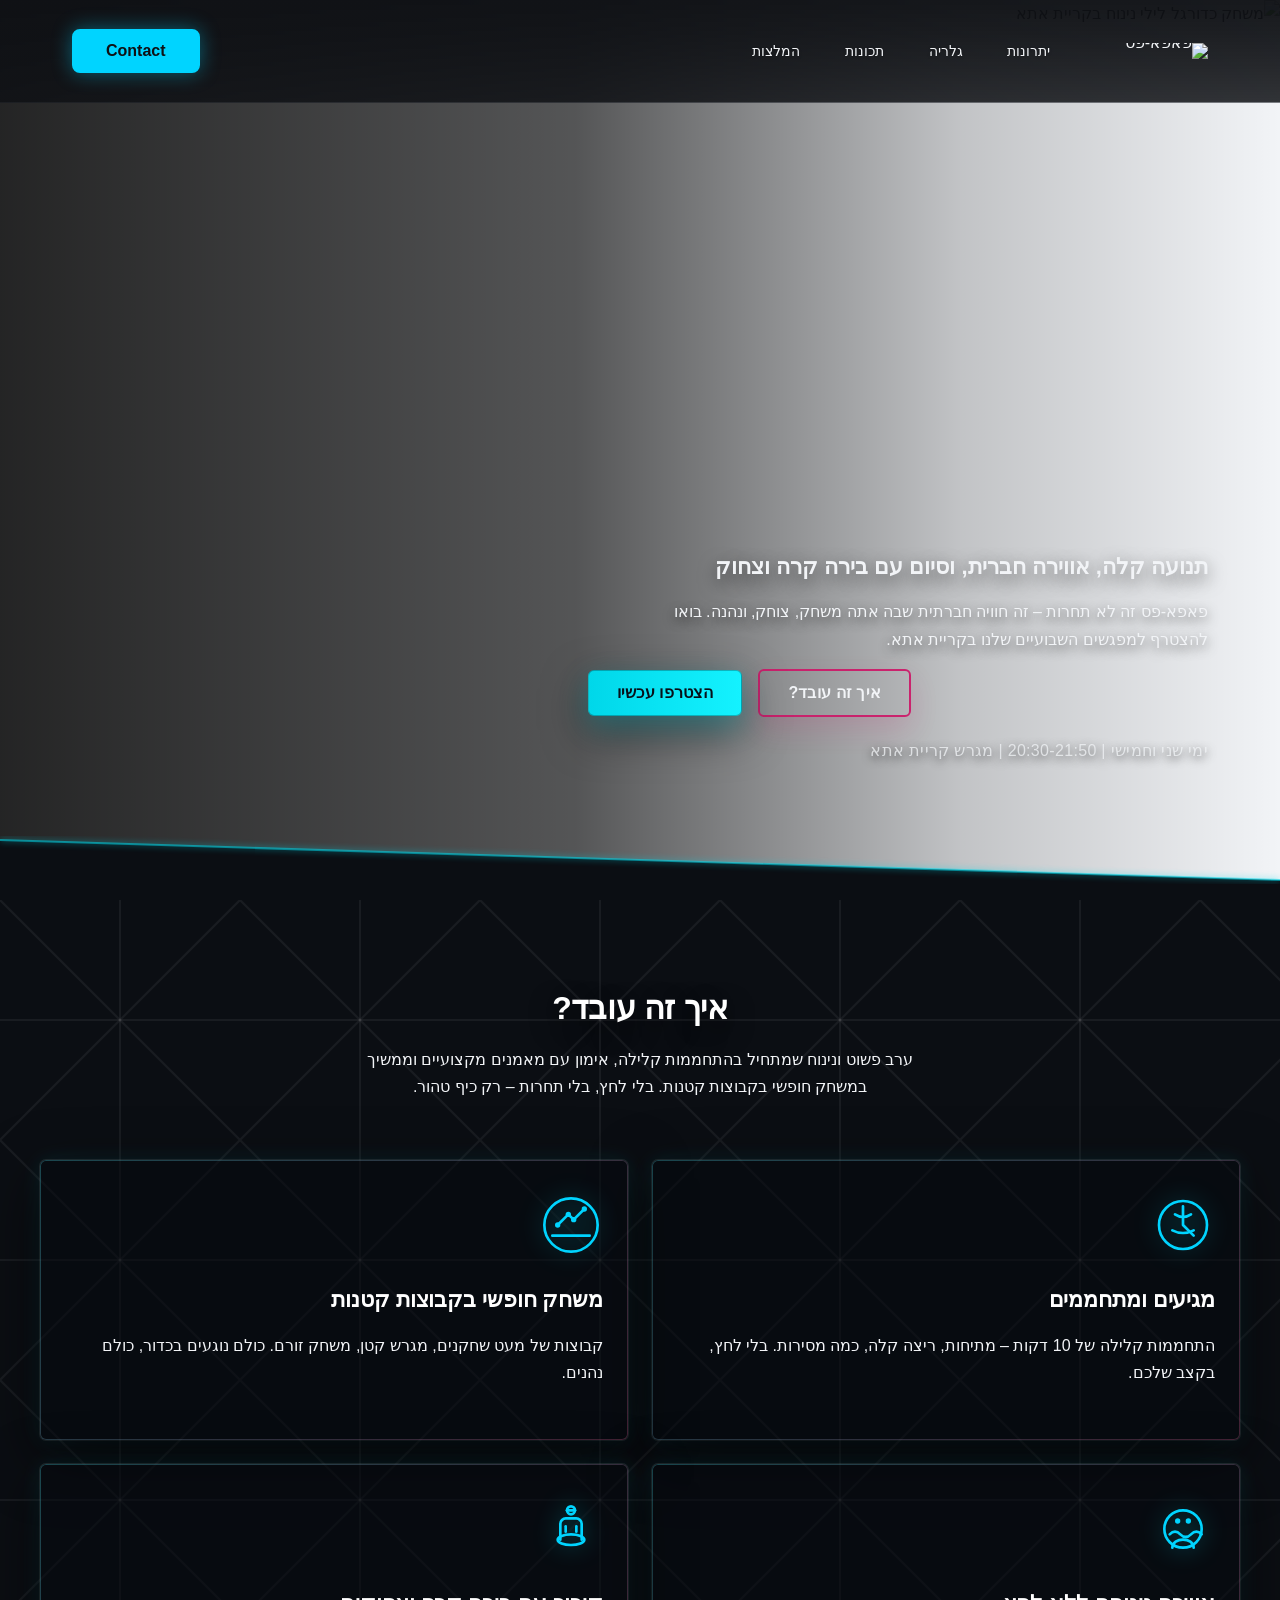
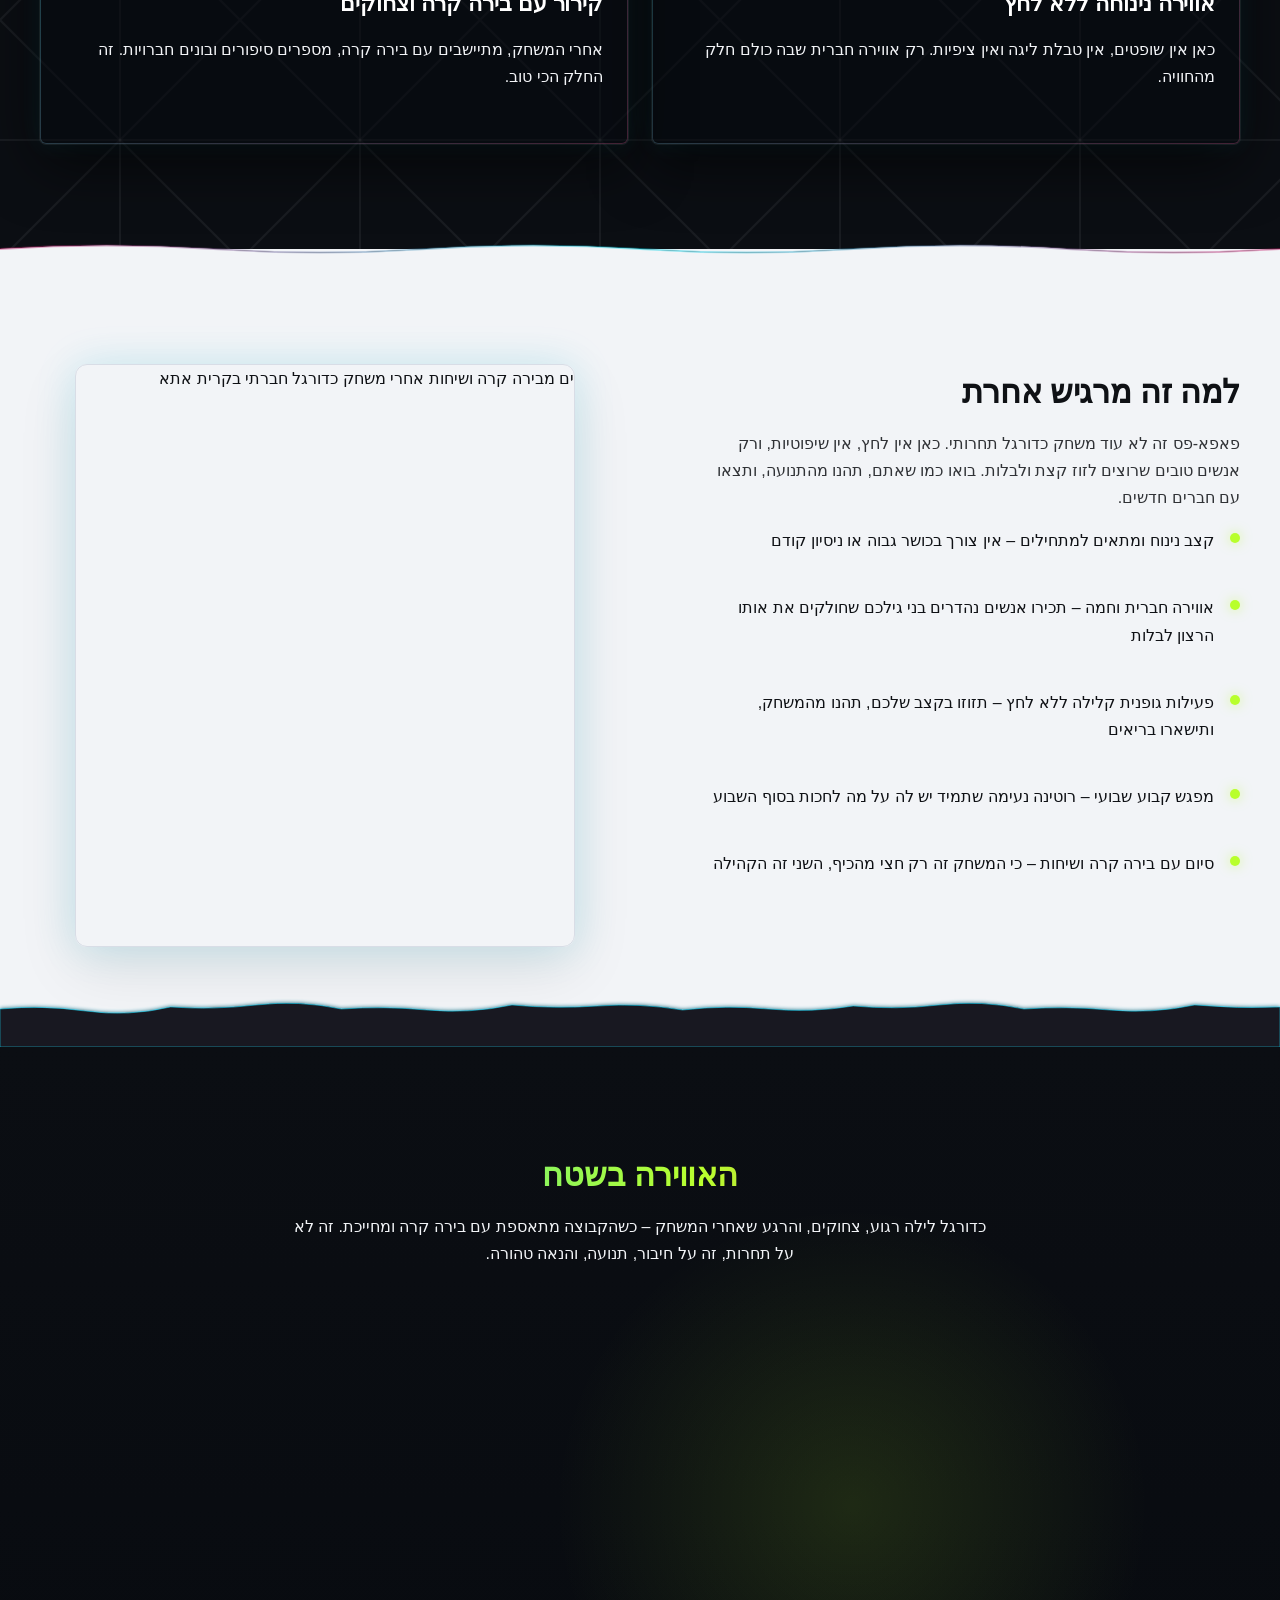
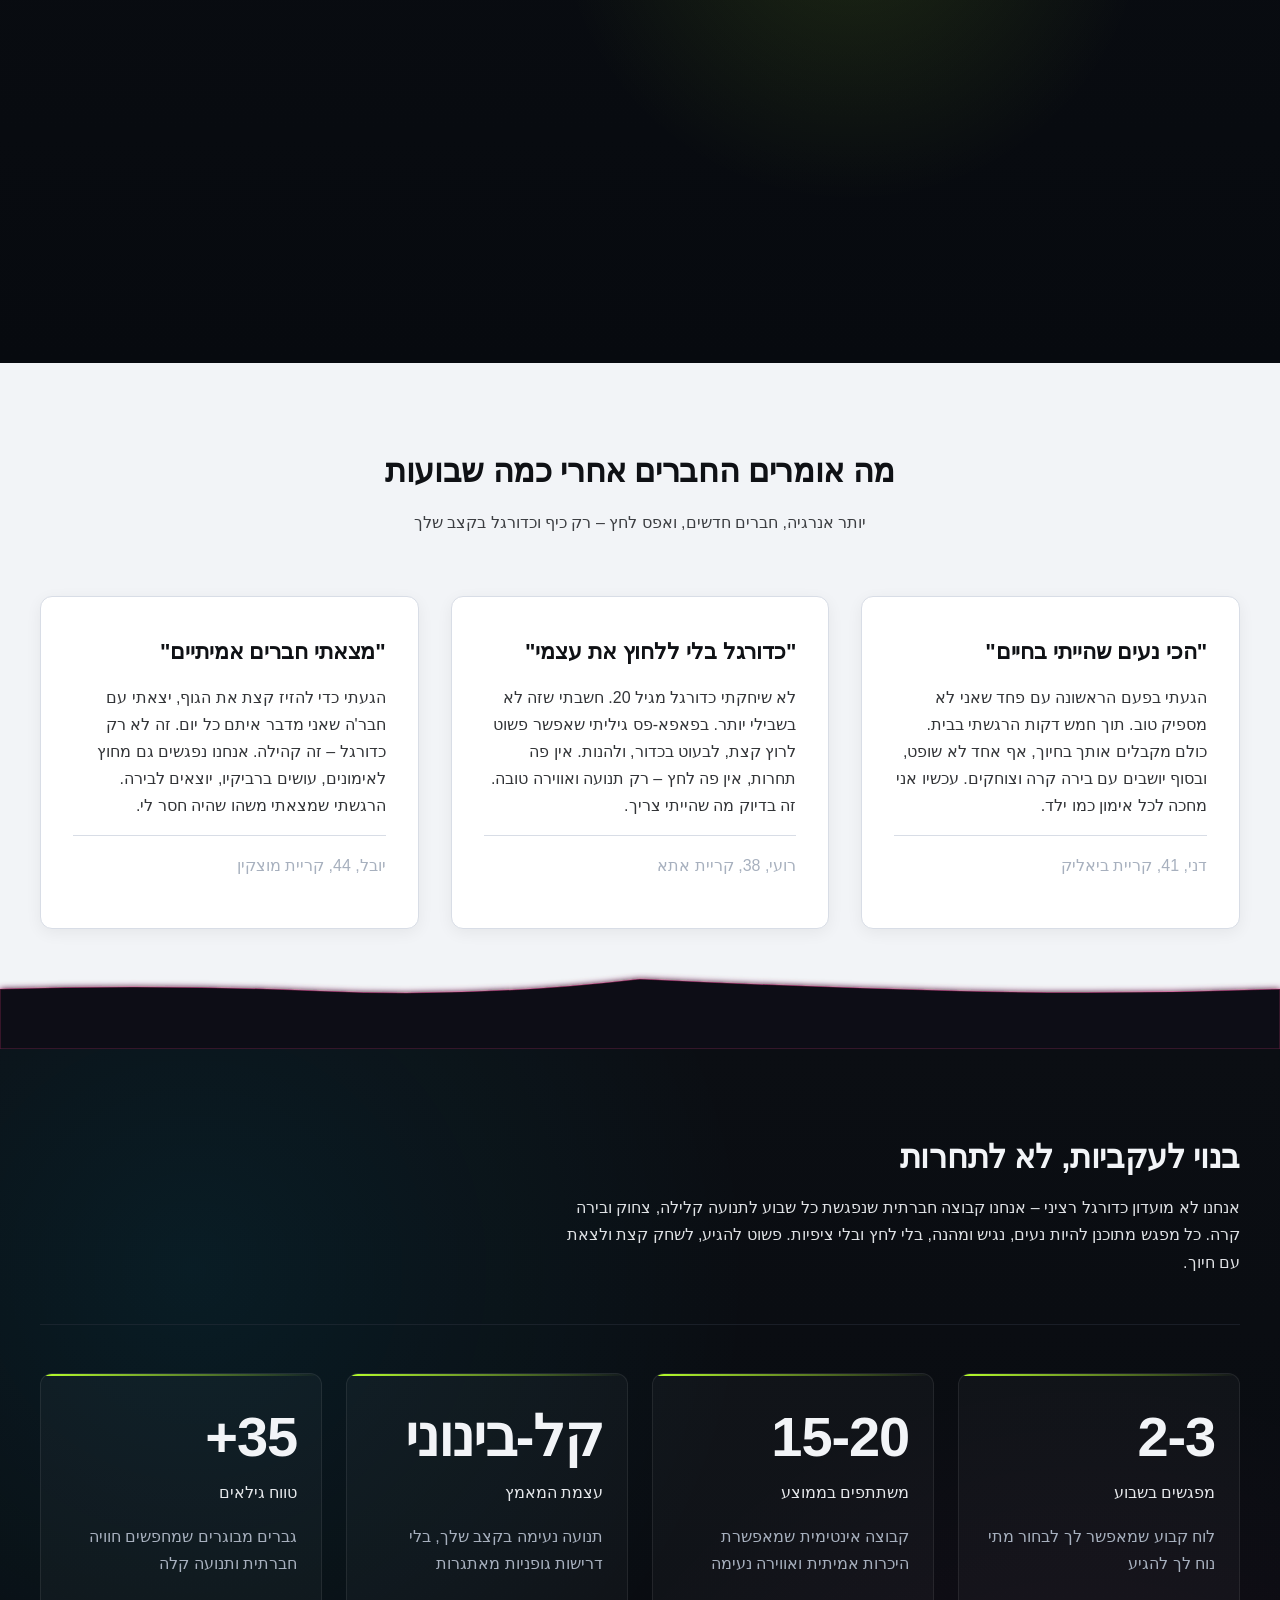
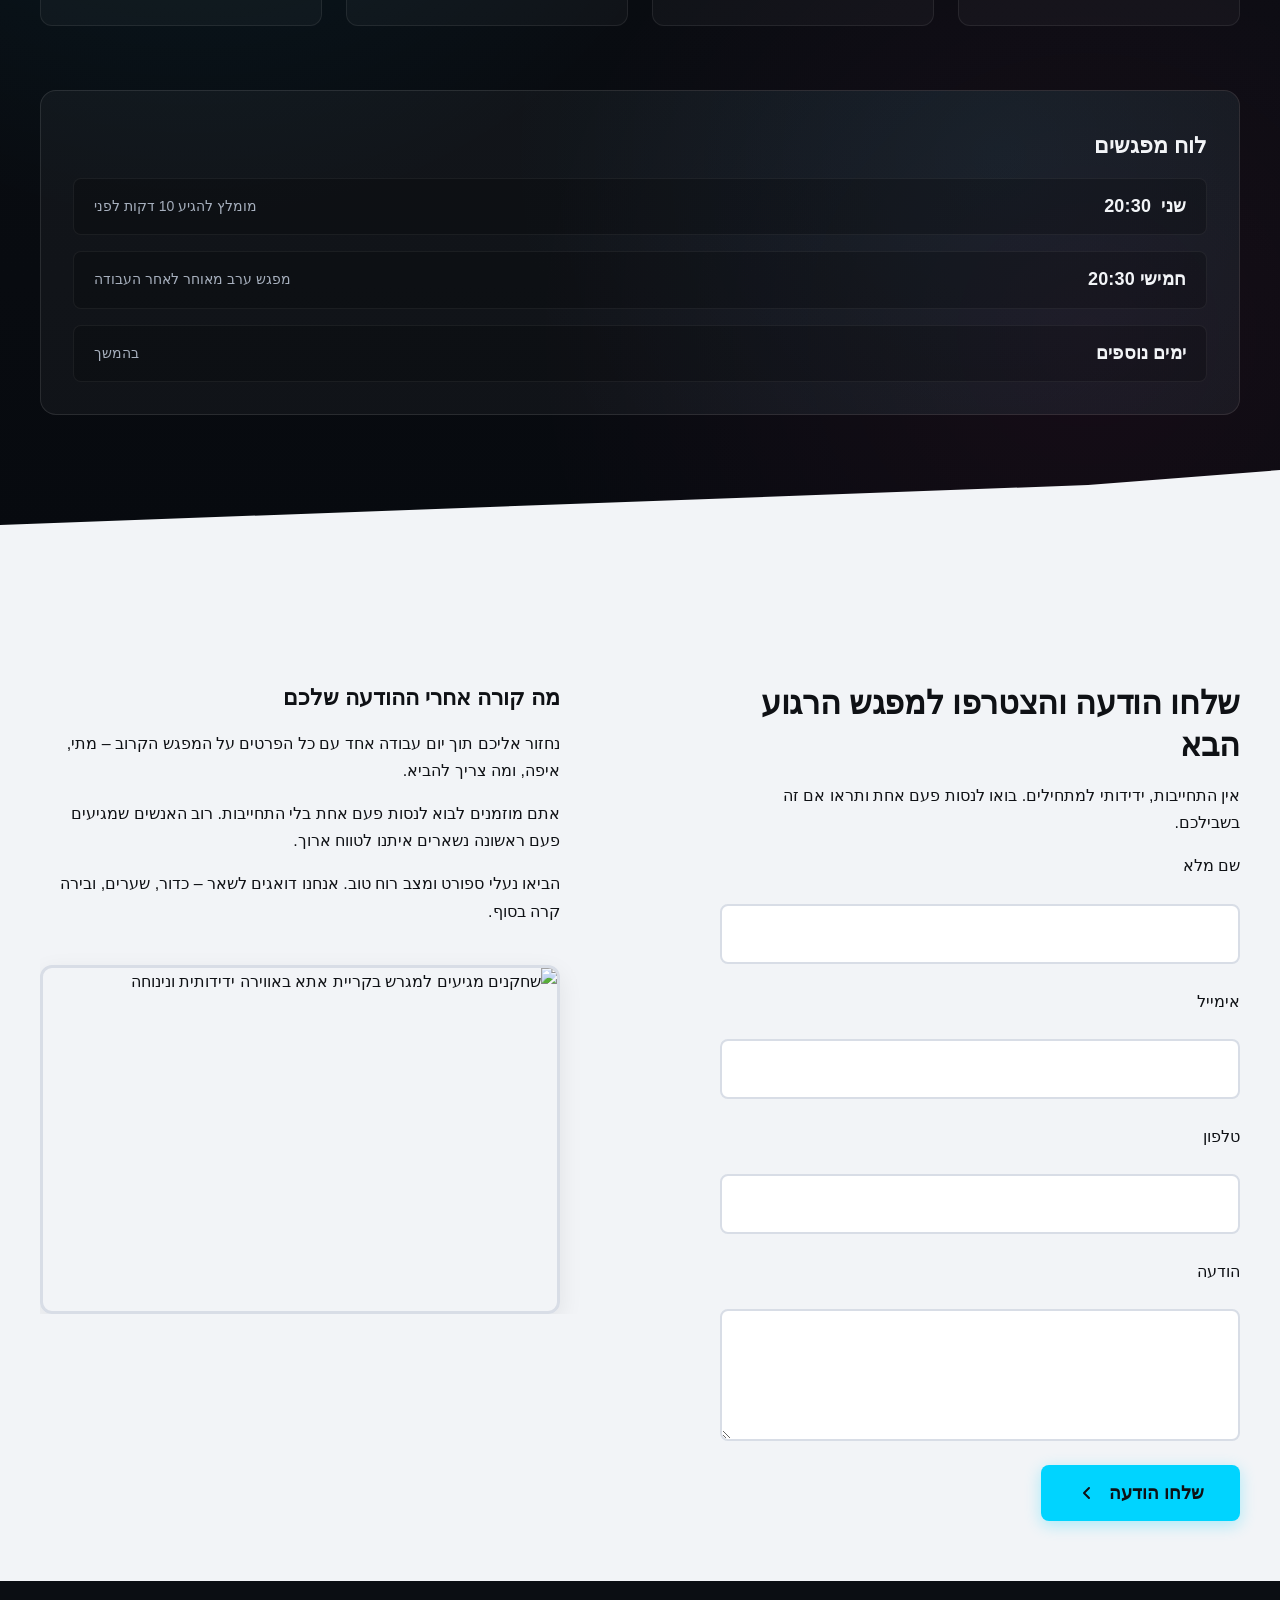
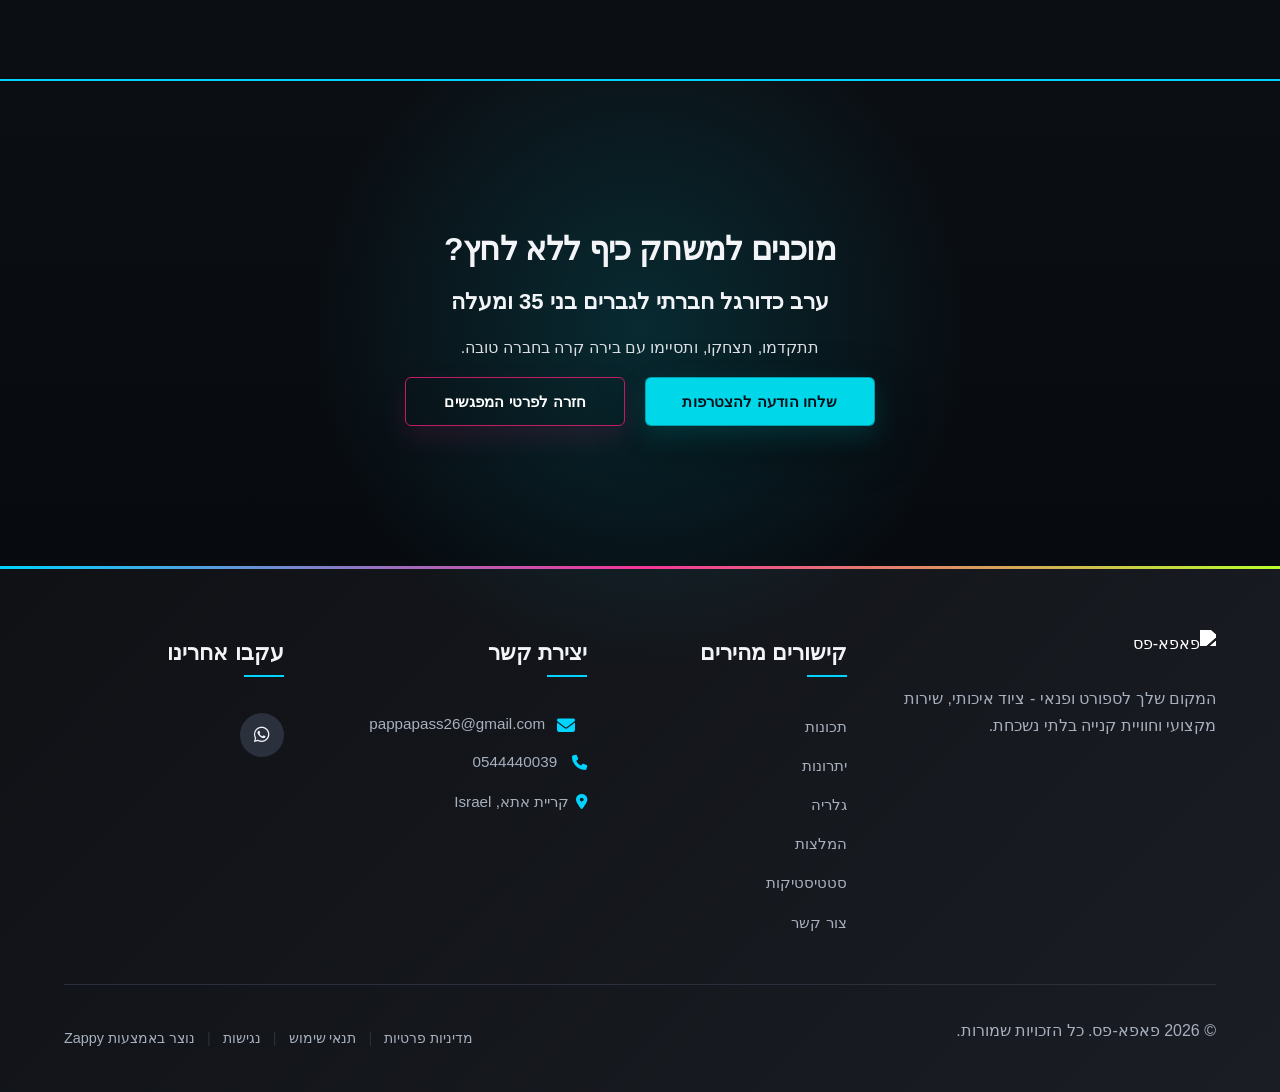
==== commit c60c0133: "Background sync: Progressive GitHub Sync" ====
--- a/public/index.html
+++ b/public/index.html
@@ -1 +1 @@
-<!doctype html><html dir="rtl" lang="he"><head><meta charset="UTF-8"><meta content="width=device-width,initial-scale=1" name="viewport"><meta content="index, follow" name="robots"><title>כדורגל חברתי לגברים 35+ בקריות — פאפא-פס</title><meta content="חוג כדורגל למבוגרים קריות עם אווירה נינוחה וכיפית! פעילות גופנית קלילה, חברויות חדשות ובירה קרה. הצטרפו לקהילה החברתית של פאפא-פס בקריית אתא" name="description"><meta content="חוג כדורגל למבוגרים קריות, כדורגל חברתי לגברים מעל 35, פעילות גופנית קלילה קריית אתא, פאפא-פס כדורגל, כדורגל למתחילים קריות" name="keywords"><link href="/assets/favicon.ico" rel="icon" type="image/x-icon"><link href="/assets/favicon-16x16.png" rel="icon" type="image/png" sizes="16x16"><link href="/assets/favicon-32x32.png" rel="icon" type="image/png" sizes="32x32"><link href="/assets/favicon-48x48.png" rel="icon" type="image/png" sizes="48x48"><link href="/assets/favicon-192x192.png" rel="icon" type="image/png" sizes="192x192"><link href="/assets/favicon-512x512.png" rel="icon" type="image/png" sizes="512x512"><link href="/assets/apple-touch-icon.png" rel="apple-touch-icon"><script>!function(){"use strict";var t="502c817d-b991-4c49-9a4f-9732173d1497",e="https://api.zappy5.com/api/analytics/track",a=18e5,n=2592e6,o=!0,i=!0,r=!0;var s=function(){var e="zappy_visitor_"+t,a=null;try{if(a=localStorage.getItem(e)){var o=JSON.parse(a),i=Date.now();if(i-o.created<n)return o.lastSeen=i,localStorage.setItem(e,JSON.stringify(o)),o.id}}catch(t){console.warn("Zappy Analytics: LocalStorage not available")}var r="zv_"+Date.now()+"_"+Math.random().toString(36).substr(2,9);try{localStorage.setItem(e,JSON.stringify({id:r,created:Date.now(),lastSeen:Date.now()}))}catch(t){}return r}(),c=function(){var e="zappy_session_"+t,n=null;try{if(n=sessionStorage.getItem(e)){var o=JSON.parse(n),i=Date.now();if(i-o.timestamp<a)return o.timestamp=i,sessionStorage.setItem(e,JSON.stringify(o)),o.id}}catch(t){console.warn("Zappy Analytics: SessionStorage not available")}var r="zs_"+Date.now()+"_"+Math.random().toString(36).substr(2,9);try{sessionStorage.setItem(e,JSON.stringify({id:r,timestamp:Date.now()}))}catch(t){}return r}();function l(a,n){n=n||{};var o={website_id:t,event_type:a,page_path:window.location.pathname,referrer:document.referrer||"direct",visitor_id:s,session_id:c,metadata:n};if(navigator.sendBeacon){var i=new Blob([JSON.stringify(o)],{type:"application/json"});navigator.sendBeacon(e,i)}else fetch(e,{method:"POST",headers:{"Content-Type":"application/json"},body:JSON.stringify(o),keepalive:!0}).catch(function(t){console.warn("Zappy Analytics: Failed to track event",t)})}o&&l("pageview",{title:document.title,url:window.location.href}),i&&document.addEventListener("click",function(t){var e=t.target;if("BUTTON"===e.tagName||e.closest("button")){var a="BUTTON"===e.tagName?e:e.closest("button");l("click",{element:"button",text:a.textContent.trim().substring(0,100),id:a.id||null,class:a.className||null})}else if("A"===e.tagName||e.closest("a")){var n="A"===e.tagName?e:e.closest("a");l("navigation",{element:"link",text:n.textContent.trim().substring(0,100),href:n.href,external:n.hostname!==window.location.hostname})}},!0),r&&document.addEventListener("submit",function(t){var e=t.target;l("form_submit",{form_id:e.id||null,form_name:e.name||null,form_action:e.action||null,form_method:e.method||"GET"})},!0);var d=Date.now();window.addEventListener("beforeunload",function(){l("page_unload",{time_on_page:Math.floor((Date.now()-d)/1e3),page_path:window.location.pathname})}),window.zappyAnalytics={track:l,getVisitorId:function(){return s},getSessionId:function(){return c}}}()</script><meta content="כדורגל חברתי לגברים 35+ בקריות — פאפא-פס" property="og:title"><meta content="חוג כדורגל למבוגרים קריות עם אווירה נינוחה וכיפית! פעילות גופנית קלילה, חברויות חדשות ובירה קרה. הצטרפו לקהילה החברתית של פאפא-פס בקריית אתא" property="og:description"><meta content="website" property="og:type"><meta content="he_IL" property="og:locale"><meta content="summary_large_image" name="twitter:card"><meta content="כדורגל חברתי לגברים 35+ בקריות — פאפא-פס" name="twitter:title"><meta content="חוג כדורגל למבוגרים קריות עם אווירה נינוחה וכיפית! פעילות גופנית קלילה, חברויות חדשות ובירה קרה. הצטרפו לקהילה החברתית של פאפא-פס בקריית אתא" name="twitter:description"><link href="https://cdnjs.cloudflare.com/ajax/libs/font-awesome/6.4.0/css/all.min.css" rel="stylesheet"><link href="/assets/favicon.ico" rel="icon" type="image/x-icon"><link href="/assets/favicon-16x16.png" rel="icon" type="image/png" sizes="16x16"><link href="/assets/favicon-32x32.png" rel="icon" type="image/png" sizes="32x32"><link href="/assets/favicon-48x48.png" rel="icon" type="image/png" sizes="48x48"><link href="/assets/favicon-192x192.png" rel="icon" type="image/png" sizes="192x192"><link href="/assets/favicon-512x512.png" rel="icon" type="image/png" sizes="512x512"><link href="/assets/apple-touch-icon.png" rel="apple-touch-icon"><link href="https://cdn.jsdelivr.net/npm/vanilla-cookieconsent@3/dist/cookieconsent.css" rel="stylesheet"><script src="https://cdn.jsdelivr.net/npm/vanilla-cookieconsent@3/dist/cookieconsent.umd.js"></script><script src="https://cdn.jsdelivr.net/gh/mickidum/acc_toolbar/acctoolbar/acctoolbar.min.js"></script><style data-zappy-section-v2-css="true">.index-gallery-section{position:relative;background:linear-gradient(180deg,#0b0e13 0,#070a0f 100%);color:var(--text-light);padding:100px 16px;overflow:hidden}.index-gallery-container{max-width:1200px;margin:0 auto;position:relative;z-index:2}.index-gallery-header{text-align:center;margin-bottom:60px}.index-gallery-header h2{font-family:'Space Grotesk',Inter,system-ui,sans-serif;font-size:32px;font-weight:600;line-height:1.3;color:var(--text-light);margin:0 0 20px 0;background:linear-gradient(90deg,#00d7e9 0,#b9ff2e 55%,#cc1c6a 100%);-webkit-background-clip:text;background-clip:text;-webkit-text-fill-color:transparent}.index-gallery-intro{font-family:Inter,system-ui,sans-serif;font-size:16px;line-height:1.7;color:var(--text-light);max-width:700px;margin:0 auto;text-align:center}.index-gallery-grid{display:grid;grid-template-columns:repeat(12,1fr);grid-auto-rows:240px;gap:16px;direction:rtl}.index-gallery-item{position:relative;overflow:hidden;border-radius:6px;transition:transform .3s ease,box-shadow .3s ease}.index-gallery-item:hover{transform:translateY(-4px);box-shadow:0 28px 90px rgba(0,0,0,.72),0 0 22px rgba(185,255,46,.22)}.index-gallery-item-large{grid-column:span 8;grid-row:span 2}.index-gallery-item-medium{grid-column:span 4;grid-row:span 1}.index-gallery-item-tall{grid-column:span 4;grid-row:span 2}.index-gallery-item-wide{grid-column:span 8;grid-row:span 1}.index-gallery-image-wrapper{position:relative;width:100%;height:100%;overflow:hidden}.index-gallery-image-wrapper img{display:block;width:100%;height:100%;object-fit:cover;transition:transform .5s ease}.index-gallery-item:hover .index-gallery-image-wrapper img{transform:scale(1.08)}.index-gallery-overlay{position:absolute;inset:0;background:linear-gradient(180deg,rgba(11,14,19,0) 0,rgba(11,14,19,.85) 100%);opacity:0;transition:opacity .3s ease;display:flex;align-items:flex-end;padding:24px;pointer-events:none}.index-gallery-item:hover .index-gallery-overlay{opacity:1}.index-gallery-overlay-content{width:100%}.index-gallery-label{font-family:'Space Grotesk',Inter,system-ui,sans-serif;font-size:18px;font-weight:600;color:var(--text-light);display:inline-block;padding:8px 16px;background:rgba(0,215,233,.18);border-radius:4px;border:1px solid rgba(0,215,233,.4);backdrop-filter:blur(10px);-webkit-backdrop-filter:blur(10px)}.index-gallery-decorative-glow{position:absolute;top:50%;right:10%;width:600px;height:600px;background:radial-gradient(circle,rgba(185,255,46,.12) 0,transparent 70%);pointer-events:none;z-index:0;transform:translateY(-50%)}@media (max-width:768px){.index-gallery-section{padding:80px 16px 60px}.index-gallery-header{margin-bottom:40px}.index-gallery-header h2{font-size:28px}.index-gallery-intro{font-size:16px}.index-gallery-grid{grid-template-columns:1fr!important;grid-auto-rows:280px;gap:12px}.index-gallery-item-large,.index-gallery-item-medium,.index-gallery-item-tall,.index-gallery-item-wide{grid-column:span 1!important;grid-row:span 1!important}.index-gallery-overlay{opacity:1;background:linear-gradient(180deg,rgba(11,14,19,0) 40%,rgba(11,14,19,.75) 100%);padding:16px}.index-gallery-label{font-size:16px;padding:6px 12px}.index-gallery-decorative-glow{width:400px;height:400px;right:50%;transform:translate(50%,-50%)}}</style><link href="/styles.css" rel="stylesheet"><style id="zappy-dropdown-submenu-styles">#navMenu li:has(.sub-menu),.nav-menu li:has(.sub-menu),.navbar li:has(.sub-menu),nav li:has(.sub-menu){position:relative}#navMenu .sub-menu,.nav-menu .sub-menu,.navbar .sub-menu,nav .sub-menu{display:block!important;position:absolute!important;top:100%;left:0;min-width:220px;background:#fff;border-radius:8px;box-shadow:0 8px 25px rgba(0,0,0,.15);padding:8px 0;opacity:0;visibility:hidden;transform:translateY(10px);transition:all .3s ease;z-index:1000;list-style:none;pointer-events:none}#navMenu li:hover>.sub-menu,.nav-menu li:hover>.sub-menu,.navbar li:hover>.sub-menu,nav li:hover>.sub-menu{opacity:1!important;visibility:visible!important;transform:translateY(0)!important;pointer-events:auto!important}.sub-menu li{list-style:none;margin:0;padding:0}.sub-menu a{display:block!important;padding:10px 16px!important;color:var(--text-dark,#333)!important;font-weight:500;text-decoration:none;white-space:nowrap;transition:background-color .2s}.sub-menu a:hover{background-color:#f5f5f5}[dir=rtl] .nav-menu .sub-menu,[dir=rtl] .navbar .sub-menu,[dir=rtl] nav .sub-menu,html[lang=ar] .nav-menu .sub-menu,html[lang=ar] .navbar .sub-menu,html[lang=ar] nav .sub-menu,html[lang=he] .nav-menu .sub-menu,html[lang=he] .navbar .sub-menu,html[lang=he] nav .sub-menu{left:auto!important;right:0!important}.sub-menu:empty,.sub-menu:not(:has(li)),.sub-menu:not(:has(li:not(.zappy-hidden-menu-item))){display:none!important;opacity:0!important;visibility:hidden!important;pointer-events:none!important}li:has(.menu-group-title):hover>.sub-menu{opacity:1!important;visibility:visible!important;transform:translateY(0)!important;pointer-events:auto!important}#navMenu>li>.menu-group-title,.nav-menu>li>.menu-group-title{display:inline-block;padding:.5rem 1rem;cursor:default;user-select:none}@media (max-width:768px){#navMenu .sub-menu,.nav-menu .sub-menu,.navbar .sub-menu,nav .sub-menu{position:static!important;transform:none!important;box-shadow:none!important;background:0 0!important;max-height:0;overflow:hidden;opacity:0;visibility:hidden;transition:max-height .3s ease,opacity .3s ease;padding:0!important;border-radius:0!important}.sub-menu.mobile-expanded{max-height:500px!important;opacity:1!important;visibility:visible!important;padding:8px 0 8px 16px!important}[dir=rtl] .sub-menu.mobile-expanded,html[lang=he] .sub-menu.mobile-expanded{padding:8px 16px 8px 0!important}#navMenu li:hover>.sub-menu,.nav-menu li:hover>.sub-menu,.navbar li:hover>.sub-menu,nav li:hover>.sub-menu{opacity:0;visibility:hidden;pointer-events:none}#navMenu li>.sub-menu.mobile-expanded,.nav-menu li>.sub-menu.mobile-expanded,.navbar li>.sub-menu.mobile-expanded,nav li>.sub-menu.mobile-expanded{opacity:1!important;visibility:visible!important;pointer-events:auto!important}#navMenu li:has(.sub-menu),.nav-menu li:has(.sub-menu),.navbar li:has(.sub-menu),nav li:has(.sub-menu){display:flex!important;flex-wrap:wrap!important;align-items:center!important;position:relative!important;min-height:44px!important}#navMenu li:has(.sub-menu)>a,.nav-menu li:has(.sub-menu)>a,.navbar li:has(.sub-menu)>a,nav li:has(.sub-menu)>a{flex:1!important;min-width:0!important}#navMenu li:has(.sub-menu)>.menu-group-title,.nav-menu li:has(.sub-menu)>.menu-group-title,.navbar li:has(.sub-menu)>.menu-group-title,nav li:has(.sub-menu)>.menu-group-title{flex:1!important;min-width:0!important;padding:0!important;line-height:inherit!important}#navMenu li:has(.sub-menu)>.sub-menu,.nav-menu li:has(.sub-menu)>.sub-menu,.navbar li:has(.sub-menu)>.sub-menu,nav li:has(.sub-menu)>.sub-menu{flex-basis:100%!important;width:100%!important}#navMenu li:has(.sub-menu)>a [class*=arrow],#navMenu li:has(.sub-menu)>a [class*=chevron],.nav-menu li:has(.sub-menu)>a .fa-angle-down,.nav-menu li:has(.sub-menu)>a .fa-chevron-down,.nav-menu li:has(.sub-menu)>a [class*=arrow],.nav-menu li:has(.sub-menu)>a [class*=chevron],nav li:has(.sub-menu)>a [class*=arrow],nav li:has(.sub-menu)>a [class*=chevron]{display:none!important;visibility:hidden!important}.mobile-submenu-toggle{display:flex!important;align-items:center!important;justify-content:center!important;width:44px!important;height:auto!important;background:0 0!important;border:none!important;cursor:pointer!important;color:var(--text-dark)!important;position:static!important;flex-shrink:0!important;align-self:stretch!important;z-index:2!important;padding:0!important;margin:0!important}.mobile-submenu-toggle::after{content:''!important;width:0!important;height:0!important;border-left:6px solid transparent!important;border-right:6px solid transparent!important;border-top:7px solid currentColor!important;transition:transform .3s ease!important}.mobile-submenu-toggle.expanded::after{transform:rotate(180deg)!important}.sub-menu a{padding:10px 0!important;display:block!important;color:var(--text-dark)!important}.navbar .sub-menu li a,.zappy-products-dropdown .sub-menu a,nav.navbar .sub-menu li a{color:var(--text-dark)!important}}@media (min-width:769px){.mobile-submenu-toggle{display:none!important}}</style><style id="mobile-lang-menu-deployed-css">@media (max-width:768px){.lang-switcher,.nav-container .lang-switcher,.nav-cta-container .lang-switcher,.nav-ecommerce-icons .lang-switcher,.nav-icons-left .lang-switcher,.navbar .lang-switcher,.navbar .nav-cta-container .lang-switcher{display:none!important}.mobile-lang-menu{width:100%;border-top:1px solid rgba(128,128,128,.2);padding:8px 0 0 0;margin-top:8px}.mobile-lang-toggle{display:flex!important;align-items:center;justify-content:space-between;width:100%;padding:12px 16px;background:0 0;border:none;cursor:pointer;font-size:15px;color:inherit;font-family:inherit}.mobile-lang-toggle::after{content:'';display:inline-block;width:8px;height:8px;border-right:2px solid currentColor;border-bottom:2px solid currentColor;transform:rotate(45deg);transition:transform .3s ease;margin-left:8px}.mobile-lang-toggle.expanded::after{transform:rotate(-135deg)}.mobile-lang-options{max-height:0;overflow:hidden;transition:max-height .3s ease}.mobile-lang-options.expanded{max-height:300px}.mobile-lang-option{display:flex!important;align-items:center;gap:10px;padding:10px 24px;text-decoration:none;color:inherit;font-size:14px;font-family:inherit}.mobile-lang-option:hover{background:rgba(128,128,128,.1)}.mobile-lang-option.active{font-weight:600;opacity:.7;pointer-events:none}.mobile-lang-option img{width:20px;height:20px;border-radius:50%}}@media (min-width:769px){.mobile-lang-menu{display:none!important}}</style><style id="zappy-widget-visibility">#mic-access-tool-box,#mic-access-tool-general-button,#mic-init-access-tool #mic-access-tool-box,#mic-init-access-tool #mic-access-tool-general-button,#mic-init-access-tool .mic-access-tool-general-button,._access-icon,._access-menu,.mic-access-tool-box,.mic-access-tool-general-button,div[id*=mic-access-tool-box]{display:none!important;visibility:hidden!important;opacity:0!important;pointer-events:none!important}</style></head><body><nav class="navbar" dir="rtl"><button class="mobile-toggle" aria-label="תפריט" id="mobileToggle"><svg viewBox="0 0 24 24" fill="none" height="24" width="24" class="hamburger-icon"><path d="M3 12h18M3 6h18M3 18h18" stroke="currentColor" stroke-width="2" stroke-linecap="round"></path></svg><svg viewBox="0 0 24 24" fill="none" height="24" width="24" class="close-icon" style="display:none"><path d="M18 6L6 18M6 6l12 12" stroke="currentColor" stroke-width="2" stroke-linecap="round"></path></svg></button><button class="phone-header-btn" aria-label="התקשר" data-phone="0544440039"><svg viewBox="0 0 24 24" fill="currentColor" height="20" width="20"><path d="M22 16.92v3a2 2 0 0 1-2.18 2 19.79 19.79 0 0 1-8.63-3.07 19.5 19.5 0 0 1-6-6 19.79 19.79 0 0 1-3.07-8.67A2 2 0 0 1 4.11 2h3a2 2 0 0 1 2 1.72 12.84 12.84 0 0 0 .7 2.81 2 2 0 0 1-.45 2.11L8.09 9.91a16 16 0 0 0 6 6l1.27-1.27a2 2 0 0 1 2.11-.45 12.84 12.84 0 0 0 2.81.7A2 2 0 0 1 22 16.92z"></path></svg></button><div class="nav-container"><div class="nav-right-group"><div class="nav-brand"><a href="/" class="logo-link"><img alt="פאפא-פס" class="logo" src="/assets/logo.webp"></a></div><ul class="nav-menu" id="navMenu"><li><a href="#zappy-section-2">יתרונות</a></li><li><a href="#zappy-section-3">גלריה</a></li><li><a href="#features">תכונות</a></li><li><a href="#testimonials">המלצות</a></li></ul></div><div class="nav-cta-container"><a href="#contact" class="nav-cta-btn">Contact</a></div></div></nav><script>window.addEventListener("load",function(){const e=document.querySelector(".navbar, nav, header");if(!e)return void console.log("[Navbar] Navbar element not found");let t=document.getElementById("mobileToggle")||document.querySelector(".mobile-toggle")||document.querySelector(".hamburger")||document.querySelector(".hamburger-menu")||document.querySelector(".menu-toggle")||document.querySelector(".burger-menu")||document.querySelector('[aria-label="Menu"]')||document.querySelector('[aria-label="תפריט"]');const o=document.querySelector(".phone-header-btn"),n=window.getComputedStyle(e);let r=n.backgroundColor;if(console.log("[Navbar] Initial navbar background:",r),"transparent"===r||"rgba(0, 0, 0, 0)"===r||r.startsWith("rgba")&&r.includes(", 0)")){const e=n.backgroundImage;if(e&&"none"!==e)console.log("[Navbar] Navbar has background image/gradient, using dark text"),r="rgb(240, 240, 240)";else{const e=window.getComputedStyle(document.body).backgroundColor;console.log("[Navbar] Navbar transparent, using body background:",e),r=e}}const i=r.match(/\d+/g);if(i&&i.length>=3){const e=(.299*parseInt(i[0])+.587*parseInt(i[1])+.114*parseInt(i[2]))/255;console.log("[Navbar] Mobile button colors preserved from Claude CSS (luminance:",e.toFixed(2)+")");const n=document.createElement("style");n.id="zappy-mobile-nav-fix";document.documentElement.lang;document.documentElement.dir,n.textContent='\n        /* Hide mobile buttons on desktop, show only on mobile */\n        @media (min-width: 769px) {\n          .mobile-toggle,\n          .phone-header-btn {\n            display: none !important;\n          }\n        }\n        \n        /* Show and position mobile buttons correctly on mobile */\n        @media (max-width: 768px) {\n          .mobile-toggle,\n          .phone-header-btn {\n            position: absolute !important;\n            top: 50% !important;\n            transform: translateY(-50%) !important;\n            z-index: 1001 !important;\n            display: flex !important;\n            align-items: center !important;\n            justify-content: center !important;\n            width: 36px !important;\n            height: 36px !important;\n            border-radius: 50% !important;\n            border: none !important;\n            cursor: pointer !important;\n            padding: 6px !important;\n            background: none !important;\n            color: var(--nav-text, var(--text-dark)) !important;\n          }\n          \n          /* LTR positioning (default): hamburger LEFT, phone RIGHT */\n          html:not([dir="rtl"]):not([lang="he"]):not([lang="ar"]) .mobile-toggle,\n          html[dir="ltr"] .mobile-toggle {\n            left: 12px !important;\n            right: auto !important;\n          }\n          html:not([dir="rtl"]):not([lang="he"]):not([lang="ar"]) .phone-header-btn,\n          html[dir="ltr"] .phone-header-btn {\n            right: 12px !important;\n            left: auto !important;\n          }\n          \n          /* RTL positioning: hamburger RIGHT, phone LEFT */\n          html[dir="rtl"] .mobile-toggle,\n          html[lang="he"] .mobile-toggle,\n          html[lang="ar"] .mobile-toggle {\n            right: 12px !important;\n            left: auto !important;\n          }\n          html[dir="rtl"] .phone-header-btn,\n          html[lang="he"] .phone-header-btn,\n          html[lang="ar"] .phone-header-btn {\n            left: 12px !important;\n            right: auto !important;\n          }\n          \n          /* CRITICAL: Ensure nav-container has min-height on mobile */\n          /* All children are positioned absolutely/fixed on mobile, so height:auto collapses to 0 */\n          .nav-container {\n            min-height: 70px !important;\n            position: relative !important;\n          }\n          \n          /* Ensure SVG icons are properly sized and inherit color */\n          .mobile-toggle svg,\n          .phone-header-btn svg {\n            width: 24px !important;\n            height: 24px !important;\n            /* Don\'t force display - let JavaScript control hamburger/close toggle */\n          }\n          \n          /* Reset nav-cta-container on mobile - remove desktop box-shadow/padding */\n          /* that creates a visible ghost box when CTA button is hidden */\n          .nav-cta-container {\n            box-shadow: none !important;\n            padding: 0 !important;\n          }\n          \n          /* Hide nav-cta-container entirely on mobile when there\'s no lang-switcher */\n          /* (only the CTA button is inside, and it\'s hidden on mobile) */\n          .nav-cta-container:not(:has(.lang-switcher)) {\n            display: none !important;\n          }\n          \n          /* CRITICAL: Prevent hero image fade gradient from bleeding over headline text */\n          /* The .image-fade-gradient has bottom: -30px (extends below parent) */\n          /* On mobile stacked layout, this overlaps the h1 text below the image */\n          .hero-image-column {\n            overflow: hidden !important;\n          }\n          .image-fade-gradient {\n            bottom: 0 !important;\n          }\n          \n          /* Hide desktop language switcher on mobile - hamburger menu handles it */\n          /* High specificity to override stored CSS */\n          .lang-switcher,\n          .nav-cta-container .lang-switcher,\n          .nav-container .lang-switcher,\n          .navbar .lang-switcher,\n          .navbar .nav-cta-container .lang-switcher {\n            display: none !important;\n          }\n        }\n      ';const r=document.getElementById("zappy-mobile-nav-fix");r&&r.remove(),document.head.appendChild(n),console.log("[Navbar] Critical CSS injected for mobile nav positioning");const l=window.innerWidth<=768;if(t){const e=t.querySelector(".hamburger-icon"),o=t.querySelector(".close-icon");e&&(e.style.setProperty("width","24px","important"),e.style.setProperty("height","24px","important"),e.style.setProperty("display","block","important")),o&&(o.style.setProperty("width","24px","important"),o.style.setProperty("height","24px","important"),o.style.setProperty("display","none","important")),l?(t.style.setProperty("position","absolute","important"),t.style.setProperty("top","50%","important"),t.style.setProperty("transform","translateY(-50%)","important"),t.style.setProperty("z-index","1001","important"),t.style.removeProperty("left"),t.style.removeProperty("right"),console.log("[Navbar] Mobile toggle positioning applied (mobile viewport)")):(t.style.removeProperty("position"),t.style.removeProperty("top"),t.style.removeProperty("transform"),t.style.removeProperty("z-index"),t.style.removeProperty("left"),t.style.removeProperty("right"),console.log("[Navbar] Desktop viewport - cleared mobile toggle inline positioning"))}if(o){const e=o.querySelector("svg");e&&(e.style.width="24px",e.style.height="24px",e.setAttribute("width","24"),e.setAttribute("height","24")),l?(o.style.setProperty("position","absolute","important"),o.style.setProperty("top","50%","important"),o.style.setProperty("transform","translateY(-50%)","important"),o.style.setProperty("z-index","1001","important"),o.style.removeProperty("left"),o.style.removeProperty("right"),console.log("[Navbar] Phone button positioning applied (mobile viewport)")):(o.style.removeProperty("position"),o.style.removeProperty("top"),o.style.removeProperty("transform"),o.style.removeProperty("z-index"),o.style.removeProperty("left"),o.style.removeProperty("right"),console.log("[Navbar] Desktop viewport - cleared phone button inline positioning"))}}else console.log("[Navbar] Could not parse background color:",r);t=document.getElementById("mobileToggle")||document.querySelector(".mobile-toggle")||document.querySelector(".hamburger")||document.querySelector(".hamburger-menu")||document.querySelector(".menu-toggle")||document.querySelector(".burger-menu")||document.querySelector('[aria-label="Menu"]')||document.querySelector('[aria-label="תפריט"]');const l=document.getElementById("navMenu")||document.querySelector(".nav-menu")||document.querySelector(".nav-links")||document.querySelector("nav ul:not(.submenu)");if(!t||!l)return void console.log("[Navbar] Mobile toggle or menu not found:",{toggle:!!t,menu:!!l});l.id||(l.id="navMenu"),console.log("[Navbar] Initializing mobile menu...");const a=t.cloneNode(!0);t.parentNode.replaceChild(a,t),a.addEventListener("click",function(e){e.preventDefault(),e.stopPropagation();const t=this.querySelector(".hamburger-icon"),o=this.querySelector(".close-icon");l.classList.contains("active")?(l.classList.remove("active"),t&&t.style.setProperty("display","block","important"),o&&o.style.setProperty("display","none","important"),document.body.style.overflow="",console.log("[Navbar] Menu closed")):(l.classList.add("active"),t&&t.style.setProperty("display","none","important"),o&&o.style.setProperty("display","block","important"),document.body.style.overflow="hidden",console.log("[Navbar] Menu opened"))}),l.querySelectorAll("a").forEach(function(e){e.addEventListener("click",function(){if("#"===this.getAttribute("href"))return;const e=a.querySelector(".hamburger-icon"),t=a.querySelector(".close-icon");l.classList.remove("active"),e&&e.style.setProperty("display","block","important"),t&&t.style.setProperty("display","none","important"),document.body.style.overflow="",console.log("[Navbar] Menu closed (link clicked)")})});var s=l.querySelectorAll(".dropdown-toggle");s.forEach(function(e){e.addEventListener("click",function(e){e.preventDefault(),e.stopPropagation();var t=this.closest(".nav-dropdown");t&&(t.parentNode.querySelectorAll(".nav-dropdown.open").forEach(function(e){e!==t&&e.classList.remove("open")}),t.classList.toggle("open"),console.log("[Navbar] Dropdown toggled:",t.classList.contains("open")?"open":"closed"))})}),document.addEventListener("click",function(e){e.target.closest(".nav-dropdown")||document.querySelectorAll(".nav-dropdown.open").forEach(function(e){e.classList.remove("open")})}),console.log("[Navbar] Dropdown handlers initialized for "+s.length+" dropdowns"),o&&o.addEventListener("click",function(){const e=document.querySelectorAll('a[href^="tel:"]'),t=e.length>0?e[0].getAttribute("href").replace("tel:",""):"972 0544440039";window.location.href="tel:"+t,console.log("[Navbar] Phone button clicked")}),console.log("[Navbar] Mobile menu initialized successfully");const p=function(){const e=document.querySelector(".whatsapp-float");e&&(window.innerWidth>=769?(e.style.setProperty("display","none","important"),e.style.setProperty("visibility","hidden","important"),e.style.setProperty("opacity","0","important"),e.style.setProperty("pointer-events","none","important"),console.log("[WhatsApp] Button hidden on desktop")):(e.style.removeProperty("display"),e.style.removeProperty("visibility"),e.style.removeProperty("opacity"),e.style.removeProperty("pointer-events"),console.log("[WhatsApp] Button visible on mobile")))};let c;p(),window.addEventListener("resize",function(){clearTimeout(c),c=setTimeout(p,100)})})</script><main><section class="index-hero-section" data-layout-spec="בית-hero" id="zappy-section-0" data-hero-type="fullscreen-scrim"><img alt="משחק כדורגל לילי נינוח בקריית אתא" class="zappy-editable-image hero-bg-image" src="/assets/business-general-hero-upload-1773652672460.webp" data-element-id="img-1773652487946-kqcb54vb3" data-element-type="image" style="object-position:50% 50%;object-fit:cover;width:100%;height:100%" data-context="Cinematic night-time football pitch scene in Kiryat Ata, Israel - dramatic floodlights illuminating an amateur 5-a-side pitch with warm golden glow, men aged 35+ in casual sportswear playing relaxed football in the background (slightly out of focus), cool cyan and magenta color grading creating a modern cinematic atmosphere, night sky with subtle stars, professional sports photography style, shot from low angle to emphasize the dramatic lighting, vibrant but not oversaturated colors, sense of community and fun without intense competition" data-placeholder="index-hero-bg" data-zappy-zoom="1" height="1080" width="1920" data-resize-handler-attached="true" data-hero-bg="true" data-preserve-bg="0"><div class="hero-scrim" aria-hidden="true"></div><div class="hero-overlay-group"><div class="hero-content"><h3>תנועה קלה, אווירה חברית, וסיום עם בירה קרה וצחוק</h3><p>פאפא-פס זה לא תחרות – זה חוויה חברתית שבה אתה משחק, צוחק, ונהנה. בואו להצטרף למפגשים השבועיים שלנו בקריית אתא.</p><div class="hero-cta-row"><a href="#contact" class="btn-primary" data-element-id="btn-1773652487943-br5wppw1i" data-element-type="button" data-native-element="true">הצטרפו עכשיו</a><a href="#how-it-works" class="btn-secondary" data-element-id="btn-1773652487943-yq9ltvg70" data-element-type="button" data-native-element="true">איך זה עובד?</a></div><p class="hero-micro-details">ימי שני וחמישי | 20:30-21:50 | מגרש קריית אתא</p></div></div><div class="index-hero-divider-wrapper"><svg viewBox="0 0 1200 80" xmlns="http://www.w3.org/2000/svg" aria-hidden="true" preserveAspectRatio="none" data-no-icon-edit="true"><defs><filter id="neon-glow"><feGaussianBlur result="coloredBlur" stdDeviation="3"></feGaussianBlur><feMerge><feMergeNode in="coloredBlur"></feMergeNode><feMergeNode in="SourceGraphic"></feMergeNode></feMerge></filter></defs><path d="M0,80 L0,20 L1200,60 L1200,80 Z" fill="#0B0E13"></path><path d="M0,20 L1200,60" stroke="#00D7E9" stroke-width="2" fill="#0B0E13" filter="url(#neon-glow)" opacity="0.6"></path></svg></div></section><section class="index-features-section" data-layout-spec="בית-features" id="zappy-section-1"><div class="index-features-container"><div class="index-features-header"><h2>איך זה עובד?</h2><p>ערב פשוט ונינוח שמתחיל בהתחממות קלילה, אימון עם מאמנים מקצועיים וממשיך במשחק חופשי בקבוצות קטנות. בלי לחץ, בלי תחרות – רק כיף טהור.</p></div><div class="zappy-preserve-css-grid index-features-grid" id="zappy-auto-grid-1773652487967-uop4u3" data-original-gap="24px" data-original-item-width="588" data-zappy-auto-grid="true" style="display:grid;grid-template-columns:588px 588px"><div class="index-features-card" id="zappy-drop-tf25zmtir"><div class="index-features-icon-wrapper" id="zappy-drop-6z65r6i8g"><svg viewBox="0 0 48 48" xmlns="http://www.w3.org/2000/svg" fill="none" data-element-type="icon" data-icon-type="svg" id="zappy-drop-8cgdcb47v"><circle cx="24" cy="24" fill="none" r="18" stroke="currentColor" stroke-width="2"></circle><path d="M24 10 L24 24 L32 32" stroke="currentColor" stroke-width="2" stroke-linecap="round" stroke-linejoin="round"></path><path d="M18 16 Q24 20 30 16" stroke="currentColor" stroke-width="2" stroke-linecap="round" fill="none"></path><path d="M16 28 Q24 32 32 28" stroke="currentColor" stroke-width="2" stroke-linecap="round" fill="none"></path></svg></div><h3 class="zappy-editable" id="zappy-drop-cvrxkxmvi">מגיעים ומתחממים</h3><p class="zappy-editable" id="zappy-drop-o54wr0pbr">התחממות קלילה של 10 דקות – מתיחות, ריצה קלה, כמה מסירות. בלי לחץ, בקצב שלכם.</p></div><div class="index-features-card" id="zappy-drop-v4teu5nek"><div class="index-features-icon-wrapper" id="zappy-drop-a4on34pr0"><svg viewBox="0 0 48 48" xmlns="http://www.w3.org/2000/svg" fill="none" data-element-type="icon" data-icon-type="svg" id="zappy-drop-9rrs4wlsj"><circle cx="24" cy="24" fill="none" r="20" stroke="currentColor" stroke-width="2"></circle><path d="M14 24 L22 16 L26 20 L34 12" stroke="currentColor" stroke-width="2" stroke-linecap="round" stroke-linejoin="round"></path><circle cx="14" cy="24" fill="currentColor" r="2"></circle><circle cx="22" cy="16" fill="currentColor" r="2"></circle><circle cx="26" cy="20" fill="currentColor" r="2"></circle><circle cx="34" cy="12" fill="currentColor" r="2"></circle><path d="M10 32 L38 32" stroke="currentColor" stroke-width="2" stroke-linecap="round"></path></svg></div><h3 class="zappy-editable" id="zappy-drop-6a0sna6wh">משחק חופשי בקבוצות קטנות</h3><p class="zappy-editable" id="zappy-drop-pzhsea1g4">קבוצות של מעט שחקנים, מגרש קטן, משחק זורם. כולם נוגעים בכדור, כולם נהנים.</p></div><div class="index-features-card" id="zappy-drop-ecs9qdb3g"><div class="index-features-icon-wrapper" id="zappy-drop-sv3uim1h3"><svg viewBox="0 0 48 48" xmlns="http://www.w3.org/2000/svg" fill="none" data-element-type="icon" data-icon-type="svg" id="zappy-drop-7wt3ur9t0"><path d="M14 28 Q18 24 22 28 T30 28 Q34 24 38 28" stroke="currentColor" stroke-width="2" stroke-linecap="round" fill="none"></path><circle cx="20" cy="18" fill="currentColor" r="2"></circle><circle cx="28" cy="18" fill="currentColor" r="2"></circle><path d="M16 38 C16 34 20 32 24 32 C28 32 32 34 32 38" stroke="currentColor" stroke-width="2" stroke-linecap="round" fill="none"></path><rect fill="none" height="28" rx="14" stroke="currentColor" stroke-width="2" width="28" x="10" y="10"></rect></svg></div><h3 class="zappy-editable" id="zappy-drop-4cl3tk6qe">אווירה נינוחה ללא לחץ</h3><p class="zappy-editable" id="zappy-drop-tbmnt75st">כאן אין שופטים, אין טבלת ליגה ואין ציפיות. רק אווירה חברית שבה כולם חלק מהחוויה.</p></div><div class="index-features-card" id="zappy-drop-13omd0n30"><div class="index-features-icon-wrapper" id="zappy-drop-1mjit0hk8"><svg viewBox="0 0 48 48" xmlns="http://www.w3.org/2000/svg" fill="none" data-element-type="icon" data-icon-type="svg" id="zappy-drop-4u6rsgxxr"><path d="M16 32 L16 20 C16 18 18 16 20 16 L28 16 C30 16 32 18 32 20 L32 32" stroke="currentColor" stroke-width="2" stroke-linecap="round" fill="none" stroke-linejoin="round"></path><ellipse cx="24" cy="32" fill="none" rx="10" ry="4" stroke="currentColor" stroke-width="2"></ellipse><path d="M20 22 L20 26" stroke="currentColor" stroke-width="2" stroke-linecap="round"></path><path d="M28 22 L28 26" stroke="currentColor" stroke-width="2" stroke-linecap="round"></path><circle cx="24" cy="10" fill="none" r="3" stroke="currentColor" stroke-width="2"></circle><path d="M21 10 L27 10" stroke="currentColor" stroke-width="2" stroke-linecap="round"></path></svg></div><h3 class="zappy-editable" id="zappy-drop-5by2d2fp9">קירור עם בירה קרה וצחוקים</h3><p class="zappy-editable" id="zappy-drop-jp5zbf01k">אחרי המשחק, מתיישבים עם בירה קרה, מספרים סיפורים ובונים חברויות. זה החלק הכי טוב.</p></div></div></div><div class="index-features-divider-wrapper"><svg viewBox="0 0 1200 80" xmlns="http://www.w3.org/2000/svg" aria-hidden="true" preserveAspectRatio="none"><defs><linearGradient id="index-features-wave-gradient" x1="0%" x2="100%" y1="0%" y2="0%"><stop offset="0%" style="stop-color:rgba(204,28,106,0.4);stop-opacity:1"></stop><stop offset="50%" style="stop-color:rgba(0,215,233,0.4);stop-opacity:1"></stop><stop offset="100%" style="stop-color:rgba(204,28,106,0.4);stop-opacity:1"></stop></linearGradient></defs><path d="M0,80 L0,45 Q100,38 200,45 T400,45 Q500,38 600,45 T800,45 Q900,38 1000,45 T1200,45 L1200,80 Z" fill="var(--bg-light)"></path><path d="M0,45 Q100,38 200,45 T400,45 Q500,38 600,45 T800,45 Q900,38 1000,45 T1200,45" stroke="url(#index-features-wave-gradient)" stroke-width="2" fill="var(--bg-light)"></path></svg></div></section><section class="index-benefits-section" data-layout-spec="בית-benefits" id="zappy-section-2"><div class="zappy-preserve-css-grid index-benefits-container" id="zappy-auto-grid-1773652487975-kiv5q6" data-original-gap="60px" data-original-item-width="570" data-zappy-auto-grid="true" style="display:grid;grid-template-columns:repeat(2, minmax(0, 1fr))" data-zappy-grid-align="start" data-zappy-explicit-columns="true"><div class="index-benefits-content" id="zappy-drop-01tcqm95b"><h2 class="zappy-editable index-benefits-title" id="zappy-drop-c0w7ebst2">למה זה מרגיש אחרת</h2><p class="zappy-editable index-benefits-intro" id="zappy-drop-phzntst6f">פאפא-פס זה לא עוד משחק כדורגל תחרותי. כאן אין לחץ, אין שיפוטיות, ורק אנשים טובים שרוצים לזוז קצת ולבלות. בואו כמו שאתם, תהנו מהתנועה, ותצאו עם חברים חדשים.</p><ul class="index-benefits-list zappy-inline-grid-active zappy-item-component zappy-vertical-grid" id="zappy-drop-1h0dfoc6b"><li class="index-benefits-item zappy-grid-item" id="zappy-drop-jmj9wldf9"><span class="index-benefits-indicator" aria-hidden="true"></span><p class="zappy-editable index-benefits-text" id="zappy-drop-mboaks3mm">קצב נינוח ומתאים למתחילים – אין צורך בכושר גבוה או ניסיון קודם</p></li><li class="index-benefits-item zappy-grid-item" id="zappy-drop-1rqd5ln3f"><span class="index-benefits-indicator" aria-hidden="true"></span><p class="zappy-editable index-benefits-text" id="zappy-drop-eahafb0j8">אווירה חברית וחמה – תכירו אנשים נהדרים בני גילכם שחולקים את אותו הרצון לבלות</p></li><li class="index-benefits-item zappy-grid-item" id="zappy-drop-fswgshyai"><span class="index-benefits-indicator" aria-hidden="true"></span><p class="zappy-editable index-benefits-text" id="zappy-drop-1n1dhvz3r">פעילות גופנית קלילה ללא לחץ – תזוזו בקצב שלכם, תהנו מהמשחק, ותישארו בריאים</p></li><li class="index-benefits-item zappy-grid-item" id="zappy-drop-j34llq09d"><span class="index-benefits-indicator" aria-hidden="true"></span><p class="zappy-editable index-benefits-text" id="zappy-drop-l1y3wl60z">מפגש קבוע שבועי – רוטינה נעימה שתמיד יש לה על מה לחכות בסוף השבוע</p></li><li class="index-benefits-item zappy-grid-item" id="zappy-drop-f06tj8esc"><span class="index-benefits-indicator" aria-hidden="true"></span><p class="zappy-editable index-benefits-text" id="zappy-drop-wtkf4sy6q">סיום עם בירה קרה ושיחות – כי המשחק זה רק חצי מהכיף, השני זה הקהילה</p></li></ul></div><div class="index-benefits-imagery" id="zappy-drop-x88qv9pkq"><div class="index-benefits-image-wrapper" id="zappy-drop-zi92geuba"><div style="position:relative !important;overflow:hidden !important;width:498px !important;max-width:100% !important;margin-left:auto !important;margin-right:auto !important;height:581px !important;display:block !important" data-element-id="img-1773652487946-2acu1msnx" data-element-type="image" data-zappy-wrapper-margins-applied="true" data-zappy-zoom-clip="true" data-zappy-zoom-wrapper="true" data-zappy-zoom-wrapper-height="581px" data-zappy-zoom-wrapper-width="498px" data-zappy-zoom-wrapper-width-mode="px"><img alt="גברים נהנים מבירה קרה ושיחות אחרי משחק כדורגל חברתי בקרית אתא" class="zappy-editable-image" src="/assets/business-general-service-upload-1773652730759.webp" data-element-id="img-1773652487946-2acu1msnx" data-element-type="image" style="position:absolute !important;object-position:50% 50%;margin:0px !important;left:-8.33333% !important;top:0% !important;width:116.667% !important;height:100% !important;max-width:none !important;max-height:none !important;display:block !important;object-fit:cover !important" data-context="Group of men aged 35+ laughing and enjoying cold beers together after a casual football game in Kiryat Ata, warm golden hour lighting, relaxed social atmosphere, friends bonding over drinks, authentic candid moment, low-light evening setting with soft glow" data-placeholder="index-benefits-image-1" data-zappy-zoom="1" data-original-position="static" data-zappy-original-height="581" data-zappy-original-width="498" height="700" width="600"></div></div></div></div><div class="index-benefits-divider-wrapper"><svg viewBox="0 0 1200 80" xmlns="http://www.w3.org/2000/svg" aria-hidden="true" preserveAspectRatio="none" data-no-icon-edit="true"><defs><filter id="benefits-glow"><feGaussianBlur result="coloredBlur" stdDeviation="2"></feGaussianBlur><feMerge><feMergeNode in="coloredBlur"></feMergeNode><feMergeNode in="SourceGraphic"></feMergeNode></feMerge></filter></defs><path d="M0,80 L0,42 Q40,38 80,44 T160,40 Q200,43 240,38 T320,42 Q360,39 400,43 T480,38 Q520,42 560,39 T640,43 Q680,38 720,42 T800,39 Q840,43 880,38 T960,42 Q1000,39 1040,43 T1120,38 Q1160,42 1200,40 L1200,80 Z" stroke="var(--primary)" stroke-width="0.5" fill="#0B0E13" filter="url(#benefits-glow)" opacity="0.95"></path></svg></div></section><section class="index-gallery-section" data-layout-spec="בית-gallery" id="zappy-section-3" data-zappy-section="true"><div class="index-gallery-container"><div class="index-gallery-header"><h2>האווירה בשטח</h2><p class="index-gallery-intro">כדורגל לילה רגוע, צחוקים, והרגע שאחרי המשחק – כשהקבוצה מתאספת עם בירה קרה ומחייכת. זה לא על תחרות, זה על חיבור, תנועה, והנאה טהורה.</p></div><div class="index-gallery-item index-gallery-item-large" style="background-color:rgba(0, 0, 0, 0) !important"><div class="index-gallery-image-wrapper"><div style="position:relative !important;overflow:hidden !important;width:1200px !important;max-width:100% !important;margin-left:auto !important;margin-right:auto !important;height:536px !important;display:block !important" data-element-id="new-grid-img-1773653397470-0-t6c7n21i5" data-element-type="image" data-zappy-wrapper-margins-applied="true" data-zappy-zoom-clip="true" data-zappy-zoom-wrapper="true" data-zappy-zoom-wrapper-height="536px" data-zappy-zoom-wrapper-width="1200px" data-zappy-zoom-wrapper-width-mode="px"><img alt="Image placeholder" class="zappy-editable-image" src="/assets/business-general-service-upload-1773653426487.webp" data-element-id="new-grid-img-1773653397470-0-t6c7n21i5" data-element-type="image" style="width:108% !important;height:238.209% !important;object-fit:cover;object-position:50% 50%;position:absolute !important;cursor:pointer;margin-top:0px !important;margin-bottom:0px !important;left:-4% !important;top:-69.1045% !important;max-width:none !important;max-height:none !important;display:block" data-context="Night football action under bright floodlights on a green turf pitch, players in casual sportswear running and enjoying the game, warm ambient glow, cinematic sports photography for men 35+ social football in Kiryat Ata" data-placeholder="image-placeholder" data-zappy-zoom="1.08" data-original-position="static" data-zappy-original-height="536" data-zappy-original-width="1200" data-ai-slot="grid-item-image" data-zappy-editable-image="true" id="new-grid-img-1773653397470-0-t6c7n21i5"></div><div class="index-gallery-overlay"><div class="index-gallery-overlay-content" style="cursor:text"><span class="index-gallery-label" style="cursor:text">טקסט כאן</span></div></div></div></div></div><div class="index-gallery-decorative-glow"></div></section><section class="index-testimonials-section" data-layout-spec="בית-testimonials" id="zappy-section-4"><div class="index-testimonials-container"><div class="index-testimonials-title-area"><h2>מה אומרים החברים אחרי כמה שבועות</h2><p>יותר אנרגיה, חברים חדשים, ואפס לחץ – רק כיף וכדורגל בקצב שלך</p></div><div class="index-testimonials-grid"><article class="index-testimonials-card" id="zappy-section-5"><h3>"הכי נעים שהייתי בחיים"</h3><p>הגעתי בפעם הראשונה עם פחד שאני לא מספיק טוב. תוך חמש דקות הרגשתי בבית. כולם מקבלים אותך בחיוך, אף אחד לא שופט, ובסוף יושבים עם בירה קרה וצוחקים. עכשיו אני מחכה לכל אימון כמו ילד.</p><p class="index-testimonials-attribution">דני, 41, קריית ביאליק</p></article><article class="index-testimonials-card" id="zappy-section-6"><h3>"כדורגל בלי ללחוץ את עצמי"</h3><p>לא שיחקתי כדורגל מגיל 20. חשבתי שזה לא בשבילי יותר. בפאפא-פס גיליתי שאפשר פשוט לרוץ קצת, לבעוט בכדור, ולהנות. אין פה תחרות, אין פה לחץ – רק תנועה ואווירה טובה. זה בדיוק מה שהייתי צריך.</p><p class="index-testimonials-attribution">רועי, 38, קריית אתא</p></article><article class="index-testimonials-card" id="zappy-section-7"><h3>"מצאתי חברים אמיתיים"</h3><p>הגעתי כדי להזיז קצת את הגוף, יצאתי עם חבר'ה שאני מדבר איתם כל יום. זה לא רק כדורגל – זה קהילה. אנחנו נפגשים גם מחוץ לאימונים, עושים ברביקיו, יוצאים לבירה. הרגשתי שמצאתי משהו שהיה חסר לי.</p><p class="index-testimonials-attribution">יובל, 44, קריית מוצקין</p></article></div></div><div class="index-testimonials-divider-wrapper"><svg viewBox="0 0 1200 100" xmlns="http://www.w3.org/2000/svg" aria-hidden="true" preserveAspectRatio="none"><defs><filter id="magenta-glow"><feGaussianBlur result="coloredBlur" stdDeviation="3"></feGaussianBlur><feMerge><feMergeNode in="coloredBlur"></feMergeNode><feMergeNode in="SourceGraphic"></feMergeNode></feMerge></filter></defs><path d="M0,100 L0,40 Q150,35 300,42 T600,30 Q750,38 900,42 T1200,40 L1200,100 Z" stroke="rgba(255,45,149,0.35)" stroke-width="1" fill="#0B0E13" filter="url(#magenta-glow)"></path></svg></div></section><section class="index-stats-section" data-layout-spec="בית-stats" id="zappy-section-8"><div class="index-stats-section__container" id="zappy-section-9"><div class="index-stats-section__header" id="zappy-section-10"><h2 class="index-stats-section__title">בנוי לעקביות, לא לתחרות</h2><p class="index-stats-section__intro">אנחנו לא מועדון כדורגל רציני – אנחנו קבוצה חברתית שנפגשת כל שבוע לתנועה קלילה, צחוק ובירה קרה. כל מפגש מתוכנן להיות נעים, נגיש ומהנה, בלי לחץ ובלי ציפיות. פשוט להגיע, לשחק קצת ולצאת עם חיוך.</p></div><div class="index-stats-section__divider-line" id="zappy-section-11"></div><div class="zappy-preserve-css-grid index-stats-section__stats-grid" id="zappy-section-12" data-original-gap="24px" data-original-item-width="282" data-zappy-auto-grid="true" style="display:grid;grid-template-columns:282px 282px 282px 282px"><div class="index-stats-section__stat-card" id="zappy-section-13"><div class="zappy-editable index-stats-section__stat-number" id="zappy-section-14">2-3</div><p class="zappy-editable index-stats-section__stat-label">מפגשים בשבוע</p><p class="zappy-editable index-stats-section__stat-desc">לוח קבוע שמאפשר לך לבחור מתי נוח לך להגיע</p></div><div class="index-stats-section__stat-card" id="zappy-section-15"><div class="zappy-editable index-stats-section__stat-number" id="zappy-section-16">15-20</div><p class="zappy-editable index-stats-section__stat-label">משתתפים בממוצע</p><p class="zappy-editable index-stats-section__stat-desc">קבוצה אינטימית שמאפשרת היכרות אמיתית ואווירה נעימה</p></div><div class="index-stats-section__stat-card" id="zappy-section-17"><div class="zappy-editable index-stats-section__stat-number" id="zappy-section-18">קל-בינוני</div><p class="zappy-editable index-stats-section__stat-label">עצמת המאמץ</p><p class="zappy-editable index-stats-section__stat-desc">תנועה נעימה בקצב שלך, בלי דרישות גופניות מאתגרות</p></div><div class="index-stats-section__stat-card" id="zappy-section-19"><div class="zappy-editable index-stats-section__stat-number" id="zappy-section-20">35+</div><p class="zappy-editable index-stats-section__stat-label">טווח גילאים</p><p class="zappy-editable index-stats-section__stat-desc">גברים מבוגרים שמחפשים חוויה חברתית ותנועה קלה</p></div></div><div class="index-stats-section__schedule-board" id="zappy-section-21"><h3 class="index-stats-section__schedule-title">לוח מפגשים</h3><div class="index-stats-section__schedule-list" id="zappy-section-22"><div class="index-stats-section__schedule-row" id="zappy-section-23"><div class="index-stats-section__schedule-time" id="zappy-section-24">שני&nbsp; 20:30</div><div class="index-stats-section__schedule-note" id="zappy-section-25">מומלץ להגיע 10 דקות לפני</div></div><div class="index-stats-section__schedule-row" id="zappy-section-26"><div class="index-stats-section__schedule-time" id="zappy-section-27">חמישי 20:30</div><div class="index-stats-section__schedule-note" id="zappy-section-28">מפגש ערב מאוחר לאחר העבודה</div></div><div class="index-stats-section__schedule-row" id="zappy-section-29"><div class="index-stats-section__schedule-time" id="zappy-section-30">ימים נוספים&nbsp;</div><div class="index-stats-section__schedule-note" id="zappy-section-31">בהמשך</div></div></div></div></div><div class="index-stats-section__divider-wrapper" id="zappy-section-32"><svg viewBox="0 0 1200 100" xmlns="http://www.w3.org/2000/svg" aria-hidden="true" preserveAspectRatio="none"><defs><linearGradient id="stats-divider-gradient" x1="0%" x2="100%" y1="0%" y2="0%"><stop offset="0%" style="stop-color:var(--bg-light);stop-opacity:1"></stop><stop offset="85%" style="stop-color:var(--bg-light);stop-opacity:1"></stop><stop offset="100%" style="stop-color:var(--accent);stop-opacity:0.4"></stop></linearGradient></defs><path d="M0,100 L0,70 L1020,30 L1200,15 L1200,100 Z" fill="var(--bg-light)"></path></svg></div></section><section class="index-contact-section" data-layout-spec="בית-contact" id="zappy-section-33"><div class="index-contact-container"><div class="zappy-preserve-css-grid index-contact-grid" id="zappy-auto-grid-1773657520719-nafxx9" data-original-gap="80px" data-original-item-width="560" data-zappy-auto-grid="true" style="grid-template-columns:560px 560px" data-zappy-grid-align="start"><div class="index-contact-form-column" data-grid-item-index="0"><h2 class="index-contact-title">שלחו הודעה והצטרפו למפגש הרגוע הבא</h2><p class="index-contact-intro">אין התחייבות, ידידותי למתחילים. בואו לנסות פעם אחת ותראו אם זה בשבילכם.</p><form class="contact-form index-contact-form"><div class="index-contact-form-group"><p class="index-contact-label">שם מלא</p><input aria-label="שם מלא" class="index-contact-input" name="name" required="" type="text"></div><div class="index-contact-form-group"><p class="index-contact-label">אימייל</p><input aria-label="אימייל" class="index-contact-input" name="email" required="" type="email"></div><div class="index-contact-form-group"><p class="index-contact-label">טלפון</p><input aria-label="טלפון" class="index-contact-input" name="phone" required="" type="tel"></div><div class="index-contact-form-group"><p class="index-contact-label">הודעה</p><textarea aria-label="הודעה" class="index-contact-textarea" name="message" rows="4"></textarea></div><button class="index-contact-submit-btn" data-element-id="btn-1773657520645-s1b0uwqq6" data-element-type="button" data-native-element="true" type="submit"><span>שלחו הודעה</span><svg viewBox="0 0 20 20" xmlns="http://www.w3.org/2000/svg" aria-hidden="true" fill="none" height="20" width="20"><path d="M12 5L7 10L12 15" stroke="currentColor" stroke-width="2" stroke-linecap="round" stroke-linejoin="round"></path></svg></button></form></div><div class="index-contact-info-column" style="overflow:hidden !important" data-grid-item-index="1"><div class="index-contact-reassurance"><h3 class="index-contact-reassurance-title">מה קורה אחרי ההודעה שלכם</h3><p class="index-contact-reassurance-text">נחזור אליכם תוך יום עבודה אחד עם כל הפרטים על המפגש הקרוב – מתי, איפה, ומה צריך להביא.</p><p class="index-contact-reassurance-text">אתם מוזמנים לבוא לנסות פעם אחת בלי התחייבות. רוב האנשים שמגיעים פעם ראשונה נשארים איתנו לטווח ארוך.</p><p class="index-contact-reassurance-text">הביאו נעלי ספורט ומצב רוח טוב. אנחנו דואגים לשאר – כדור, שערים, ובירה קרה בסוף.</p></div><div class="index-contact-image-wrapper"><div style="position:relative !important;overflow:hidden !important;width:514px !important;max-width:100% !important;margin-left:auto !important;margin-right:auto !important;height:343px !important;display:block !important" data-element-id="img-1773657520649-y9r6dicma" data-element-type="image" data-zappy-wrapper-margins-applied="true" data-zappy-zoom-clip="true" data-zappy-zoom-wrapper="true" data-zappy-zoom-wrapper-height="343px" data-zappy-zoom-wrapper-width="514px" data-zappy-zoom-wrapper-width-mode="px"><img alt="שחקנים מגיעים למגרש בקריית אתא באווירה ידידותית ונינוחה" class="zappy-editable-image index-contact-image" src="/assets/business-general-service-upload-1773657630462.webp" data-element-id="img-1773657520649-y9r6dicma" data-element-type="image" style="position:relative;object-fit:cover;object-position:50% 50%;width:514px !important;height:342.656px !important;max-width:100% !important;display:block;margin-top:0px !important;margin-bottom:0px !important" data-context="Friendly welcoming scene at a small neighborhood football pitch entrance in Kiryat Ata, Israel. A group of 3-4 men aged 35-50 arriving casually dressed in sports clothes, carrying sports bags, greeting each other with smiles and handshakes. Warm evening golden hour lighting, relaxed and inviting atmosphere. The pitch fence and entrance gate visible in background. Natural documentary photography style, authentic and approachable mood." data-placeholder="index-contact-image-1" data-zappy-zoom="1" data-original-position="static" data-zappy-original-height="342.65625" data-zappy-original-width="514" height="400" width="600" data-resize-handler-attached="true"></div></div></div></div></div><div class="index-contact-divider-wrapper"><svg viewBox="0 0 1200 100" xmlns="http://www.w3.org/2000/svg" aria-hidden="true" preserveAspectRatio="none" class="index-contact-divider-svg"><defs><linearGradient id="index-contact-divider-gradient" x1="0%" x2="0%" y1="0%" y2="100%"><stop offset="0%" style="stop-color:#F2F4F7;stop-opacity:1"></stop><stop offset="100%" style="stop-color:#0B0E13;stop-opacity:1"></stop></linearGradient></defs><path d="M0,100 L0,0 L1200,0 L1200,100 Z" fill="#0B0E13"></path><line stroke="#00D4FF" stroke-width="2" x1="0" x2="1200" y1="99" y2="99"></line></svg></div></section><section class="index-cta-section" data-layout-spec="בית-cta" id="cta"><div class="index-cta-container"><div class="index-cta-glow"></div><div class="index-cta-content"><h2 class="index-cta-title">מוכנים למשחק כיף ללא לחץ?</h2><h3 class="index-cta-subtitle">ערב כדורגל חברתי לגברים בני 35 ומעלה</h3><p class="index-cta-description">תתקדמו, תצחקו, ותסיימו עם בירה קרה בחברה טובה.</p><div class="index-cta-buttons"><a href="#contact" class="index-cta-btn index-cta-btn-primary">שלחו הודעה להצטרפות</a><a href="#features" class="index-cta-btn index-cta-btn-secondary">חזרה לפרטי המפגשים</a></div></div></div></section></main><footer class="site-footer"><div class="footer-container"><div class="footer-top"><div class="footer-column footer-about"><img alt="פאפא-פס" class="zappy-editable-image logo" src="/assets/logo.webp" data-element-id="img-1773657520649-bojx0dipf" data-element-type="image" style="position:relative" data-original-position="static" data-resize-handler-attached="true"><p class="footer-description">המקום שלך לספורט ופנאי - ציוד איכותי, שירות מקצועי וחוויית קנייה בלתי נשכחת.</p></div><div class="footer-column footer-links"><h3 class="footer-title">קישורים מהירים</h3><ul class="footer-nav"><li><a href="#features">תכונות</a></li><li><a href="#benefits">יתרונות</a></li><li><a href="#gallery">גלריה</a></li><li><a href="#testimonials">המלצות</a></li><li><a href="#stats">סטטיסטיקות</a></li><li><a href="#contact">צור קשר</a></li></ul></div><div class="footer-column footer-contact"><h3 class="footer-title">יצירת קשר</h3><ul class="contact-list"><li><br><i class="fas fa-envelope" data-element-id="icon-1773657520648-i22n0tybc" data-element-type="icon" data-icon-type="fontawesome" contenteditable="false" style="font-size:18px !important;color:rgb(0, 212, 255);cursor:pointer"></i><a href="mailto:pappapass26@gmail.com" class="zappy-editable">pappapass26@gmail.com</a></li><li><i class="fas fa-phone" data-element-id="icon-1773657520648-wttcbmelk" data-element-type="icon" data-icon-type="fontawesome"></i><a href="tel:0544440039">0544440039</a></li><li><a href="/"><i class="fas fa-map-marker-alt" data-element-id="icon-1773657520648-uniqzfrew" data-element-type="icon" data-icon-type="fontawesome"></i><span>קריית אתא, Israel</span></a></li></ul></div><div class="footer-column footer-social"><h3 class="footer-title">עקבו אחרינו</h3><div class="social-links"><a href="#" aria-label="Facebook" style="display:none !important"><i class="fab fa-facebook-f"></i></a><a href="#" aria-label="Instagram" style="display:none !important"><i class="fab fa-instagram" data-element-id="icon-1773657520648-i0ir3knri" data-element-type="icon" data-icon-type="fontawesome"></i></a><a href="#" aria-label="WhatsApp" style="display:none !important"><i class="fab fa-whatsapp" data-element-id="icon-1773657520648-5cw3uspxh" data-element-type="icon" data-icon-type="fontawesome"></i></a></div></div></div><div class="footer-bottom"><div class="footer-bottom-content"><p class="copyright">© 2026 פאפא-פס. כל הזכויות שמורות.</p><div class="footer-legal"><a href="/privacy">מדיניות פרטיות</a><span class="separator">|</span><a href="/terms">תנאי שימוש</a><span class="separator">|</span><a href="/accessibility">נגישות</a><span class="separator">|</span><a href="https://zappy5.com" class="zappy-attribution" target="_blank">נוצר באמצעות Zappy</a></div></div></div></div></footer><a href="https://wa.me/[whatsapp_handle]" class="whatsapp-float" aria-label="WhatsApp"><i class="fab fa-whatsapp"></i></a><div data-integration="accessibility:toolbar"></div><script src="/script.js"></script><script id="zappy-mobile-submenu-script">!function(){function e(){if(window.innerWidth>768)return document.querySelectorAll(".mobile-submenu-toggle").forEach(function(e){e.remove()}),void document.querySelectorAll(".sub-menu.mobile-expanded").forEach(function(e){e.classList.remove("mobile-expanded")});document.querySelectorAll(".nav-menu li:has(.sub-menu), nav li:has(.sub-menu), .navbar li:has(.sub-menu), #navMenu li:has(.sub-menu)").forEach(function(e){if(!e.querySelector(".mobile-submenu-toggle")){var t=e.querySelector(".sub-menu"),n=e.querySelector(":scope > a");if(t&&n){var o=document.createElement("button");o.className="mobile-submenu-toggle",o.setAttribute("aria-label","Toggle submenu"),o.setAttribute("type","button"),n.insertAdjacentElement("afterend",o),o.addEventListener("click",function(e){e.preventDefault(),e.stopPropagation(),document.querySelectorAll(".sub-menu.mobile-expanded").forEach(function(e){if(e!==t){e.classList.remove("mobile-expanded");var n=e.parentElement.querySelector(".mobile-submenu-toggle");n&&n.classList.remove("expanded")}}),t.classList.toggle("mobile-expanded"),o.classList.toggle("expanded")})}}})}var t;"loading"===document.readyState?document.addEventListener("DOMContentLoaded",e):e(),window.addEventListener("resize",function(){clearTimeout(t),t=setTimeout(e,250)});var n=new MutationObserver(function(t){t.forEach(function(t){if("attributes"===t.type){var n=t.target;n.classList&&(n.classList.contains("active")||n.classList.contains("open"))&&setTimeout(e,100)}})});setTimeout(function(){document.querySelectorAll(".mobile-menu, .nav-menu, #navMenu, nav").forEach(function(e){n.observe(e,{attributes:!0,attributeFilter:["class","style"]})})},500)}()</script><script id="zappy-navbar-scroll-effect">!function(){var e=document.querySelector("nav.navbar,.navbar:not(.zappy-catalog-menu)"),t=document.querySelector(".zappy-catalog-menu,#zappy-catalog-menu");if(e){var r="rgba(15,17,21,0.85)",o=getComputedStyle(document.documentElement),a=(o.getPropertyValue("--text-dark").trim(),o.getPropertyValue("--text-light").trim()||"#ffffff");e.style.transition="background 0.3s ease,backdrop-filter 0.3s ease,-webkit-backdrop-filter 0.3s ease,box-shadow 0.3s ease",t&&(t.style.transition="background 0.3s ease,backdrop-filter 0.3s ease,-webkit-backdrop-filter 0.3s ease");var s="a,.navbar-brand,.navbar-brand a,.dropdown-toggle,.mobile-toggle,.phone-header-btn,.mobile-hamburger-btn,.mobile-close-btn,.mobile-submenu-toggle,.nav-link",n=["cart-link","login-link","nav-search-toggle","search-toggle"];window.addEventListener("scroll",w,{passive:!0}),window.addEventListener("resize",w,{passive:!0}),w();var l=document.querySelector('section[class*="hero"],[data-hero-type],main>section:first-child'),i=!1;if(l){var d=getComputedStyle(l),p=d.backgroundImage;if(p&&"none"!==p)if(-1!==p.indexOf("url(")){var c=d.backgroundColor.match(/\d+/g);i=!(c&&c.length>=3)||v(parseInt(c[0]),parseInt(c[1]),parseInt(c[2]))<.4}else if(-1!==p.indexOf("gradient")){var b=p.match(/rgba?\(\s*(\d+)\s*,\s*(\d+)\s*,\s*(\d+)/g);if(b&&b.length>0){for(var y=0,g=0;g<b.length;g++){var m=b[g].match(/\d+/g);y+=v(parseInt(m[0]),parseInt(m[1]),parseInt(m[2]))}i=y/b.length<.4}else i=!0}else i=!0;else{var u=d.backgroundColor.match(/\d+/g);u&&u.length>=3&&(i=v(parseInt(u[0]),parseInt(u[1]),parseInt(u[2]))<.4)}}i||(window.removeEventListener("scroll",w),window.removeEventListener("resize",w),e.classList.add("scrolled"),window.innerWidth>768&&(e.style.setProperty("--frosted-text",a),e.style.setProperty("background-image","none","important"),e.style.setProperty("background-color",r,"important"),e.style.backdropFilter="blur(12px)",e.style.webkitBackdropFilter="blur(12px)",e.style.boxShadow="0 2px 16px rgba(0,0,0,0.12)",k(e,a)),t&&(t.classList.add("scrolled"),window.innerWidth>768&&(t.style.setProperty("background",r,"important"),t.style.setProperty("backdrop-filter","blur(12px)","important"),t.style.setProperty("-webkit-backdrop-filter","blur(12px)","important"),k(t,a))),window._zappyNavNoDarkHero=!0)}function k(e,t){for(var r=e.querySelectorAll(s),o=0;o<r.length;o++){var a=!1;(r[o].closest(".sub-menu")||r[o].closest(".dropdown-menu"))&&(a=!0);for(var l=0;l<n.length;l++)if(r[o].classList.contains(n[l])){a=!0;break}a||r[o].style.setProperty("color",t,"important")}}function f(e){for(var t=e.querySelectorAll(s),r=0;r<t.length;r++)t[r].closest(".sub-menu")||t[r].closest(".dropdown-menu")||t[r].style.removeProperty("color")}function w(){if(!window._zappyNavNoDarkHero){if(window.innerWidth<=768)return e.classList.remove("scrolled"),f(e),void(t&&(t.classList.remove("scrolled"),f(t)));(window.scrollY||window.pageYOffset)>60?(e.classList.add("scrolled"),e.style.setProperty("background-color",r,"important"),e.style.setProperty("background-image","none","important"),e.style.setProperty("--frosted-text",a),e.style.backdropFilter="blur(12px)",e.style.webkitBackdropFilter="blur(12px)",e.style.boxShadow="0 2px 16px rgba(0,0,0,0.12)",k(e,a),t&&(t.classList.add("scrolled"),t.style.setProperty("background",r,"important"),t.style.setProperty("backdrop-filter","blur(12px)","important"),t.style.setProperty("-webkit-backdrop-filter","blur(12px)","important"),k(t,a))):(e.classList.remove("scrolled"),e.style.setProperty("background-color","transparent","important"),e.style.removeProperty("background-image"),e.style.removeProperty("--frosted-text"),e.style.backdropFilter="none",e.style.webkitBackdropFilter="none",e.style.boxShadow="none",f(e),t&&(t.classList.remove("scrolled"),t.style.setProperty("background","transparent","important"),t.style.setProperty("backdrop-filter","none","important"),t.style.setProperty("-webkit-backdrop-filter","none","important"),f(t)))}}function v(e,t,r){return t/=255,r/=255,.2126*(e=(e/=255)<=.03928?e/12.92:Math.pow((e+.055)/1.055,2.4))+.7152*(t=t<=.03928?t/12.92:Math.pow((t+.055)/1.055,2.4))+.0722*(r=r<=.03928?r/12.92:Math.pow((r+.055)/1.055,2.4))}}()</script><script id="zappy-mobile-lang-menu-script">!function(){function e(){if(window.innerWidth>768){var e=document.querySelector(".mobile-lang-menu");e&&e.remove()}else if(!document.querySelector(".mobile-lang-menu")){var n=document.querySelector(".lang-switcher");if(n){var a=n.querySelector(".lang-switcher-dropdown");if(a){var i=a.querySelectorAll(".lang-option");if(0!==i.length){var t=document.getElementById("navMenu")||document.querySelector(".nav-menu")||document.querySelector("nav ul");if(t){var l=document.documentElement.lang||"en",s=document.createElement("div");s.className="mobile-lang-menu";var c={he:{name:"עברית",flag:"https://api.iconify.design/circle-flags/il.svg"},en:{name:"English",flag:"https://api.iconify.design/circle-flags/us.svg"},ar:{name:"العربية",flag:"https://api.iconify.design/circle-flags/sa.svg"},fr:{name:"Français",flag:"https://api.iconify.design/circle-flags/fr.svg"},es:{name:"Español",flag:"https://api.iconify.design/circle-flags/es.svg"},de:{name:"Deutsch",flag:"https://api.iconify.design/circle-flags/de.svg"},ru:{name:"Русский",flag:"https://api.iconify.design/circle-flags/ru.svg"},zh:{name:"中文",flag:"https://api.iconify.design/circle-flags/cn.svg"},ja:{name:"日本語",flag:"https://api.iconify.design/circle-flags/jp.svg"},pt:{name:"Português",flag:"https://api.iconify.design/circle-flags/br.svg"},it:{name:"Italiano",flag:"https://api.iconify.design/circle-flags/it.svg"},ko:{name:"한국어",flag:"https://api.iconify.design/circle-flags/kr.svg"}}[l]||{name:l,flag:""},r=document.createElement("button");r.className="mobile-lang-toggle",r.type="button";var g=c.flag?'<img src="'+c.flag+'" width="20" height="20" alt="" style="border-radius:50%;margin-right:8px;margin-left:8px;">':"";r.innerHTML=g+c.name,s.appendChild(r);var o=document.createElement("div");o.className="mobile-lang-options";var d=document.createElement("a");d.className="mobile-lang-option active",d.href="#",d.innerHTML=g+c.name,o.appendChild(d),i.forEach(function(e){var n=document.createElement("a");n.className="mobile-lang-option",n.href=e.getAttribute("href"),n.innerHTML=e.innerHTML,o.appendChild(n)}),s.appendChild(o),t.appendChild(s),r.addEventListener("click",function(e){e.preventDefault(),e.stopPropagation(),r.classList.toggle("expanded"),o.classList.toggle("expanded")})}}}}}}"loading"===document.readyState?document.addEventListener("DOMContentLoaded",e):e(),window.addEventListener("resize",function(){clearTimeout(window._mlrt),window._mlrt=setTimeout(e,250)})}()</script><script>!function(){function t(){document.querySelectorAll('[data-zappy-zoom-wrapper="true"]').forEach(function(t){var e=t.style.getPropertyValue("width");if(e&&"100%"!==e){t.style.setProperty("width","100%","important"),t.style.setProperty("max-width","100%","important"),t.style.setProperty("height","auto","important");var r=t.querySelector("img");r&&(r.style.setProperty("position","relative","important"),r.style.setProperty("width","100%","important"),r.style.setProperty("height","auto","important"),r.style.setProperty("max-width","100%","important"),r.style.setProperty("max-height","400px","important"),r.style.setProperty("object-fit","cover","important"),r.style.setProperty("left","0","important"),r.style.setProperty("top","0","important"))}})}window.innerWidth>768||("loading"===document.readyState?document.addEventListener("DOMContentLoaded",t):setTimeout(t,50))}()</script></body></html>+<!doctype html><html dir="rtl" lang="he"><head><meta charset="UTF-8"><meta content="width=device-width,initial-scale=1" name="viewport"><meta content="index, follow" name="robots"><title>כדורגל חברתי לגברים 35+ בקריות — פאפא-פס</title><meta content="חוג כדורגל למבוגרים קריות עם אווירה נינוחה וכיפית! פעילות גופנית קלילה, חברויות חדשות ובירה קרה. הצטרפו לקהילה החברתית של פאפא-פס בקריית אתא" name="description"><meta content="חוג כדורגל למבוגרים קריות, כדורגל חברתי לגברים מעל 35, פעילות גופנית קלילה קריית אתא, פאפא-פס כדורגל, כדורגל למתחילים קריות" name="keywords"><link href="/assets/favicon.ico" rel="icon" type="image/x-icon"><link href="/assets/favicon-16x16.png" rel="icon" type="image/png" sizes="16x16"><link href="/assets/favicon-32x32.png" rel="icon" type="image/png" sizes="32x32"><link href="/assets/favicon-48x48.png" rel="icon" type="image/png" sizes="48x48"><link href="/assets/favicon-192x192.png" rel="icon" type="image/png" sizes="192x192"><link href="/assets/favicon-512x512.png" rel="icon" type="image/png" sizes="512x512"><link href="/assets/apple-touch-icon.png" rel="apple-touch-icon"><script>!function(){"use strict";var t="502c817d-b991-4c49-9a4f-9732173d1497",e="https://api.zappy5.com/api/analytics/track",a=18e5,n=2592e6,o=!0,i=!0,r=!0;var s=function(){var e="zappy_visitor_"+t,a=null;try{if(a=localStorage.getItem(e)){var o=JSON.parse(a),i=Date.now();if(i-o.created<n)return o.lastSeen=i,localStorage.setItem(e,JSON.stringify(o)),o.id}}catch(t){console.warn("Zappy Analytics: LocalStorage not available")}var r="zv_"+Date.now()+"_"+Math.random().toString(36).substr(2,9);try{localStorage.setItem(e,JSON.stringify({id:r,created:Date.now(),lastSeen:Date.now()}))}catch(t){}return r}(),c=function(){var e="zappy_session_"+t,n=null;try{if(n=sessionStorage.getItem(e)){var o=JSON.parse(n),i=Date.now();if(i-o.timestamp<a)return o.timestamp=i,sessionStorage.setItem(e,JSON.stringify(o)),o.id}}catch(t){console.warn("Zappy Analytics: SessionStorage not available")}var r="zs_"+Date.now()+"_"+Math.random().toString(36).substr(2,9);try{sessionStorage.setItem(e,JSON.stringify({id:r,timestamp:Date.now()}))}catch(t){}return r}();function l(a,n){n=n||{};var o={website_id:t,event_type:a,page_path:window.location.pathname,referrer:document.referrer||"direct",visitor_id:s,session_id:c,metadata:n};if(navigator.sendBeacon){var i=new Blob([JSON.stringify(o)],{type:"application/json"});navigator.sendBeacon(e,i)}else fetch(e,{method:"POST",headers:{"Content-Type":"application/json"},body:JSON.stringify(o),keepalive:!0}).catch(function(t){console.warn("Zappy Analytics: Failed to track event",t)})}o&&l("pageview",{title:document.title,url:window.location.href}),i&&document.addEventListener("click",function(t){var e=t.target;if("BUTTON"===e.tagName||e.closest("button")){var a="BUTTON"===e.tagName?e:e.closest("button");l("click",{element:"button",text:a.textContent.trim().substring(0,100),id:a.id||null,class:a.className||null})}else if("A"===e.tagName||e.closest("a")){var n="A"===e.tagName?e:e.closest("a");l("navigation",{element:"link",text:n.textContent.trim().substring(0,100),href:n.href,external:n.hostname!==window.location.hostname})}},!0),r&&document.addEventListener("submit",function(t){var e=t.target;l("form_submit",{form_id:e.id||null,form_name:e.name||null,form_action:e.action||null,form_method:e.method||"GET"})},!0);var d=Date.now();window.addEventListener("beforeunload",function(){l("page_unload",{time_on_page:Math.floor((Date.now()-d)/1e3),page_path:window.location.pathname})}),window.zappyAnalytics={track:l,getVisitorId:function(){return s},getSessionId:function(){return c}}}()</script><meta content="כדורגל חברתי לגברים 35+ בקריות — פאפא-פס" property="og:title"><meta content="חוג כדורגל למבוגרים קריות עם אווירה נינוחה וכיפית! פעילות גופנית קלילה, חברויות חדשות ובירה קרה. הצטרפו לקהילה החברתית של פאפא-פס בקריית אתא" property="og:description"><meta content="website" property="og:type"><meta content="he_IL" property="og:locale"><meta content="summary_large_image" name="twitter:card"><meta content="כדורגל חברתי לגברים 35+ בקריות — פאפא-פס" name="twitter:title"><meta content="חוג כדורגל למבוגרים קריות עם אווירה נינוחה וכיפית! פעילות גופנית קלילה, חברויות חדשות ובירה קרה. הצטרפו לקהילה החברתית של פאפא-פס בקריית אתא" name="twitter:description"><link href="https://cdnjs.cloudflare.com/ajax/libs/font-awesome/6.4.0/css/all.min.css" rel="stylesheet"><link href="/assets/favicon.ico" rel="icon" type="image/x-icon"><link href="/assets/favicon-16x16.png" rel="icon" type="image/png" sizes="16x16"><link href="/assets/favicon-32x32.png" rel="icon" type="image/png" sizes="32x32"><link href="/assets/favicon-48x48.png" rel="icon" type="image/png" sizes="48x48"><link href="/assets/favicon-192x192.png" rel="icon" type="image/png" sizes="192x192"><link href="/assets/favicon-512x512.png" rel="icon" type="image/png" sizes="512x512"><link href="/assets/apple-touch-icon.png" rel="apple-touch-icon"><link href="https://cdn.jsdelivr.net/npm/vanilla-cookieconsent@3/dist/cookieconsent.css" rel="stylesheet"><script src="https://cdn.jsdelivr.net/npm/vanilla-cookieconsent@3/dist/cookieconsent.umd.js"></script><script src="https://cdn.jsdelivr.net/gh/mickidum/acc_toolbar/acctoolbar/acctoolbar.min.js"></script><style data-zappy-section-v2-css="true">.index-gallery-section{position:relative;background:linear-gradient(180deg,#0b0e13 0,#070a0f 100%);color:var(--text-light);padding:100px 16px;overflow:hidden}.index-gallery-container{max-width:1200px;margin:0 auto;position:relative;z-index:2}.index-gallery-header{text-align:center;margin-bottom:60px}.index-gallery-header h2{font-family:'Space Grotesk',Inter,system-ui,sans-serif;font-size:32px;font-weight:600;line-height:1.3;color:var(--text-light);margin:0 0 20px 0;background:linear-gradient(90deg,#00d7e9 0,#b9ff2e 55%,#cc1c6a 100%);-webkit-background-clip:text;background-clip:text;-webkit-text-fill-color:transparent}.index-gallery-intro{font-family:Inter,system-ui,sans-serif;font-size:16px;line-height:1.7;color:var(--text-light);max-width:700px;margin:0 auto;text-align:center}.index-gallery-grid{display:grid;grid-template-columns:repeat(12,1fr);grid-auto-rows:240px;gap:16px;direction:rtl}.index-gallery-item{position:relative;overflow:hidden;border-radius:6px;transition:transform .3s ease,box-shadow .3s ease}.index-gallery-item:hover{transform:translateY(-4px);box-shadow:0 28px 90px rgba(0,0,0,.72),0 0 22px rgba(185,255,46,.22)}.index-gallery-item-large{grid-column:span 8;grid-row:span 2}.index-gallery-item-medium{grid-column:span 4;grid-row:span 1}.index-gallery-item-tall{grid-column:span 4;grid-row:span 2}.index-gallery-item-wide{grid-column:span 8;grid-row:span 1}.index-gallery-image-wrapper{position:relative;width:100%;height:100%;overflow:hidden}.index-gallery-image-wrapper img{display:block;width:100%;height:100%;object-fit:cover;transition:transform .5s ease}.index-gallery-item:hover .index-gallery-image-wrapper img{transform:scale(1.08)}.index-gallery-overlay{position:absolute;inset:0;background:linear-gradient(180deg,rgba(11,14,19,0) 0,rgba(11,14,19,.85) 100%);opacity:0;transition:opacity .3s ease;display:flex;align-items:flex-end;padding:24px;pointer-events:none}.index-gallery-item:hover .index-gallery-overlay{opacity:1}.index-gallery-overlay-content{width:100%}.index-gallery-label{font-family:'Space Grotesk',Inter,system-ui,sans-serif;font-size:18px;font-weight:600;color:var(--text-light);display:inline-block;padding:8px 16px;background:rgba(0,215,233,.18);border-radius:4px;border:1px solid rgba(0,215,233,.4);backdrop-filter:blur(10px);-webkit-backdrop-filter:blur(10px)}.index-gallery-decorative-glow{position:absolute;top:50%;right:10%;width:600px;height:600px;background:radial-gradient(circle,rgba(185,255,46,.12) 0,transparent 70%);pointer-events:none;z-index:0;transform:translateY(-50%)}@media (max-width:768px){.index-gallery-section{padding:80px 16px 60px}.index-gallery-header{margin-bottom:40px}.index-gallery-header h2{font-size:28px}.index-gallery-intro{font-size:16px}.index-gallery-grid{grid-template-columns:1fr!important;grid-auto-rows:280px;gap:12px}.index-gallery-item-large,.index-gallery-item-medium,.index-gallery-item-tall,.index-gallery-item-wide{grid-column:span 1!important;grid-row:span 1!important}.index-gallery-overlay{opacity:1;background:linear-gradient(180deg,rgba(11,14,19,0) 40%,rgba(11,14,19,.75) 100%);padding:16px}.index-gallery-label{font-size:16px;padding:6px 12px}.index-gallery-decorative-glow{width:400px;height:400px;right:50%;transform:translate(50%,-50%)}}</style><link href="/styles.css" rel="stylesheet"><style id="zappy-dropdown-submenu-styles">#navMenu li:has(.sub-menu),.nav-menu li:has(.sub-menu),.navbar li:has(.sub-menu),nav li:has(.sub-menu){position:relative}#navMenu .sub-menu,.nav-menu .sub-menu,.navbar .sub-menu,nav .sub-menu{display:block!important;position:absolute!important;top:100%;left:0;min-width:220px;background:#fff;border-radius:8px;box-shadow:0 8px 25px rgba(0,0,0,.15);padding:8px 0;opacity:0;visibility:hidden;transform:translateY(10px);transition:all .3s ease;z-index:1000;list-style:none;pointer-events:none}#navMenu li:hover>.sub-menu,.nav-menu li:hover>.sub-menu,.navbar li:hover>.sub-menu,nav li:hover>.sub-menu{opacity:1!important;visibility:visible!important;transform:translateY(0)!important;pointer-events:auto!important}.sub-menu li{list-style:none;margin:0;padding:0}.sub-menu a{display:block!important;padding:10px 16px!important;color:var(--text-dark,#333)!important;font-weight:500;text-decoration:none;white-space:nowrap;transition:background-color .2s}.sub-menu a:hover{background-color:#f5f5f5}[dir=rtl] .nav-menu .sub-menu,[dir=rtl] .navbar .sub-menu,[dir=rtl] nav .sub-menu,html[lang=ar] .nav-menu .sub-menu,html[lang=ar] .navbar .sub-menu,html[lang=ar] nav .sub-menu,html[lang=he] .nav-menu .sub-menu,html[lang=he] .navbar .sub-menu,html[lang=he] nav .sub-menu{left:auto!important;right:0!important}.sub-menu:empty,.sub-menu:not(:has(li)),.sub-menu:not(:has(li:not(.zappy-hidden-menu-item))){display:none!important;opacity:0!important;visibility:hidden!important;pointer-events:none!important}li:has(.menu-group-title):hover>.sub-menu{opacity:1!important;visibility:visible!important;transform:translateY(0)!important;pointer-events:auto!important}#navMenu>li>.menu-group-title,.nav-menu>li>.menu-group-title{display:inline-block;padding:.5rem 1rem;cursor:default;user-select:none}@media (max-width:768px){#navMenu .sub-menu,.nav-menu .sub-menu,.navbar .sub-menu,nav .sub-menu{position:static!important;transform:none!important;box-shadow:none!important;background:0 0!important;max-height:0;overflow:hidden;opacity:0;visibility:hidden;transition:max-height .3s ease,opacity .3s ease;padding:0!important;border-radius:0!important}.sub-menu.mobile-expanded{max-height:500px!important;opacity:1!important;visibility:visible!important;padding:8px 0 8px 16px!important}[dir=rtl] .sub-menu.mobile-expanded,html[lang=he] .sub-menu.mobile-expanded{padding:8px 16px 8px 0!important}#navMenu li:hover>.sub-menu,.nav-menu li:hover>.sub-menu,.navbar li:hover>.sub-menu,nav li:hover>.sub-menu{opacity:0;visibility:hidden;pointer-events:none}#navMenu li>.sub-menu.mobile-expanded,.nav-menu li>.sub-menu.mobile-expanded,.navbar li>.sub-menu.mobile-expanded,nav li>.sub-menu.mobile-expanded{opacity:1!important;visibility:visible!important;pointer-events:auto!important}#navMenu li:has(.sub-menu),.nav-menu li:has(.sub-menu),.navbar li:has(.sub-menu),nav li:has(.sub-menu){display:flex!important;flex-wrap:wrap!important;align-items:center!important;position:relative!important;min-height:44px!important}#navMenu li:has(.sub-menu)>a,.nav-menu li:has(.sub-menu)>a,.navbar li:has(.sub-menu)>a,nav li:has(.sub-menu)>a{flex:1!important;min-width:0!important}#navMenu li:has(.sub-menu)>.menu-group-title,.nav-menu li:has(.sub-menu)>.menu-group-title,.navbar li:has(.sub-menu)>.menu-group-title,nav li:has(.sub-menu)>.menu-group-title{flex:1!important;min-width:0!important;padding:0!important;line-height:inherit!important}#navMenu li:has(.sub-menu)>.sub-menu,.nav-menu li:has(.sub-menu)>.sub-menu,.navbar li:has(.sub-menu)>.sub-menu,nav li:has(.sub-menu)>.sub-menu{flex-basis:100%!important;width:100%!important}#navMenu li:has(.sub-menu)>a [class*=arrow],#navMenu li:has(.sub-menu)>a [class*=chevron],.nav-menu li:has(.sub-menu)>a .fa-angle-down,.nav-menu li:has(.sub-menu)>a .fa-chevron-down,.nav-menu li:has(.sub-menu)>a [class*=arrow],.nav-menu li:has(.sub-menu)>a [class*=chevron],nav li:has(.sub-menu)>a [class*=arrow],nav li:has(.sub-menu)>a [class*=chevron]{display:none!important;visibility:hidden!important}.mobile-submenu-toggle{display:flex!important;align-items:center!important;justify-content:center!important;width:44px!important;height:auto!important;background:0 0!important;border:none!important;cursor:pointer!important;color:var(--text-dark)!important;position:static!important;flex-shrink:0!important;align-self:stretch!important;z-index:2!important;padding:0!important;margin:0!important}.mobile-submenu-toggle::after{content:''!important;width:0!important;height:0!important;border-left:6px solid transparent!important;border-right:6px solid transparent!important;border-top:7px solid currentColor!important;transition:transform .3s ease!important}.mobile-submenu-toggle.expanded::after{transform:rotate(180deg)!important}.sub-menu a{padding:10px 0!important;display:block!important;color:var(--text-dark)!important}.navbar .sub-menu li a,.zappy-products-dropdown .sub-menu a,nav.navbar .sub-menu li a{color:var(--text-dark)!important}}@media (min-width:769px){.mobile-submenu-toggle{display:none!important}}</style><style id="mobile-lang-menu-deployed-css">@media (max-width:768px){.lang-switcher,.nav-container .lang-switcher,.nav-cta-container .lang-switcher,.nav-ecommerce-icons .lang-switcher,.nav-icons-left .lang-switcher,.navbar .lang-switcher,.navbar .nav-cta-container .lang-switcher{display:none!important}.mobile-lang-menu{width:100%;border-top:1px solid rgba(128,128,128,.2);padding:8px 0 0 0;margin-top:8px}.mobile-lang-toggle{display:flex!important;align-items:center;justify-content:space-between;width:100%;padding:12px 16px;background:0 0;border:none;cursor:pointer;font-size:15px;color:inherit;font-family:inherit}.mobile-lang-toggle::after{content:'';display:inline-block;width:8px;height:8px;border-right:2px solid currentColor;border-bottom:2px solid currentColor;transform:rotate(45deg);transition:transform .3s ease;margin-left:8px}.mobile-lang-toggle.expanded::after{transform:rotate(-135deg)}.mobile-lang-options{max-height:0;overflow:hidden;transition:max-height .3s ease}.mobile-lang-options.expanded{max-height:300px}.mobile-lang-option{display:flex!important;align-items:center;gap:10px;padding:10px 24px;text-decoration:none;color:inherit;font-size:14px;font-family:inherit}.mobile-lang-option:hover{background:rgba(128,128,128,.1)}.mobile-lang-option.active{font-weight:600;opacity:.7;pointer-events:none}.mobile-lang-option img{width:20px;height:20px;border-radius:50%}}@media (min-width:769px){.mobile-lang-menu{display:none!important}}</style><style id="zappy-widget-visibility">#mic-access-tool-box,#mic-access-tool-general-button,#mic-init-access-tool #mic-access-tool-box,#mic-init-access-tool #mic-access-tool-general-button,#mic-init-access-tool .mic-access-tool-general-button,._access-icon,._access-menu,.mic-access-tool-box,.mic-access-tool-general-button,div[id*=mic-access-tool-box]{display:none!important;visibility:hidden!important;opacity:0!important;pointer-events:none!important}</style></head><body><nav class="navbar" dir="rtl"><button class="mobile-toggle" aria-label="תפריט" id="mobileToggle"><svg viewBox="0 0 24 24" fill="none" height="24" width="24" class="hamburger-icon"><path d="M3 12h18M3 6h18M3 18h18" stroke="currentColor" stroke-width="2" stroke-linecap="round"></path></svg><svg viewBox="0 0 24 24" fill="none" height="24" width="24" class="close-icon" style="display:none"><path d="M18 6L6 18M6 6l12 12" stroke="currentColor" stroke-width="2" stroke-linecap="round"></path></svg></button><button class="phone-header-btn" aria-label="התקשר" data-phone="0544440039"><svg viewBox="0 0 24 24" fill="currentColor" height="20" width="20"><path d="M22 16.92v3a2 2 0 0 1-2.18 2 19.79 19.79 0 0 1-8.63-3.07 19.5 19.5 0 0 1-6-6 19.79 19.79 0 0 1-3.07-8.67A2 2 0 0 1 4.11 2h3a2 2 0 0 1 2 1.72 12.84 12.84 0 0 0 .7 2.81 2 2 0 0 1-.45 2.11L8.09 9.91a16 16 0 0 0 6 6l1.27-1.27a2 2 0 0 1 2.11-.45 12.84 12.84 0 0 0 2.81.7A2 2 0 0 1 22 16.92z"></path></svg></button><div class="nav-container"><div class="nav-right-group"><div class="nav-brand"><a href="/" class="logo-link"><img alt="פאפא-פס" class="logo" src="/assets/logo.webp"></a></div><ul class="nav-menu" id="navMenu"><li><a href="#zappy-section-2">יתרונות</a></li><li><a href="#zappy-section-3">גלריה</a></li><li><a href="#features">תכונות</a></li><li><a href="#testimonials">המלצות</a></li></ul></div><div class="nav-cta-container"><a href="#contact" class="nav-cta-btn">Contact</a></div></div></nav><script>window.addEventListener("load",function(){const e=document.querySelector(".navbar, nav, header");if(!e)return void console.log("[Navbar] Navbar element not found");let t=document.getElementById("mobileToggle")||document.querySelector(".mobile-toggle")||document.querySelector(".hamburger")||document.querySelector(".hamburger-menu")||document.querySelector(".menu-toggle")||document.querySelector(".burger-menu")||document.querySelector('[aria-label="Menu"]')||document.querySelector('[aria-label="תפריט"]');const o=document.querySelector(".phone-header-btn"),n=window.getComputedStyle(e);let r=n.backgroundColor;if(console.log("[Navbar] Initial navbar background:",r),"transparent"===r||"rgba(0, 0, 0, 0)"===r||r.startsWith("rgba")&&r.includes(", 0)")){const e=n.backgroundImage;if(e&&"none"!==e)console.log("[Navbar] Navbar has background image/gradient, using dark text"),r="rgb(240, 240, 240)";else{const e=window.getComputedStyle(document.body).backgroundColor;console.log("[Navbar] Navbar transparent, using body background:",e),r=e}}const i=r.match(/\d+/g);if(i&&i.length>=3){const e=(.299*parseInt(i[0])+.587*parseInt(i[1])+.114*parseInt(i[2]))/255;console.log("[Navbar] Mobile button colors preserved from Claude CSS (luminance:",e.toFixed(2)+")");const n=document.createElement("style");n.id="zappy-mobile-nav-fix";document.documentElement.lang;document.documentElement.dir,n.textContent='\n        /* Hide mobile buttons on desktop, show only on mobile */\n        @media (min-width: 769px) {\n          .mobile-toggle,\n          .phone-header-btn {\n            display: none !important;\n          }\n        }\n        \n        /* Show and position mobile buttons correctly on mobile */\n        @media (max-width: 768px) {\n          .mobile-toggle,\n          .phone-header-btn {\n            position: absolute !important;\n            top: 50% !important;\n            transform: translateY(-50%) !important;\n            z-index: 1001 !important;\n            display: flex !important;\n            align-items: center !important;\n            justify-content: center !important;\n            width: 36px !important;\n            height: 36px !important;\n            border-radius: 50% !important;\n            border: none !important;\n            cursor: pointer !important;\n            padding: 6px !important;\n            background: none !important;\n            color: var(--nav-text, var(--text-dark)) !important;\n          }\n          \n          /* LTR positioning (default): hamburger LEFT, phone RIGHT */\n          html:not([dir="rtl"]):not([lang="he"]):not([lang="ar"]) .mobile-toggle,\n          html[dir="ltr"] .mobile-toggle {\n            left: 12px !important;\n            right: auto !important;\n          }\n          html:not([dir="rtl"]):not([lang="he"]):not([lang="ar"]) .phone-header-btn,\n          html[dir="ltr"] .phone-header-btn {\n            right: 12px !important;\n            left: auto !important;\n          }\n          \n          /* RTL positioning: hamburger RIGHT, phone LEFT */\n          html[dir="rtl"] .mobile-toggle,\n          html[lang="he"] .mobile-toggle,\n          html[lang="ar"] .mobile-toggle {\n            right: 12px !important;\n            left: auto !important;\n          }\n          html[dir="rtl"] .phone-header-btn,\n          html[lang="he"] .phone-header-btn,\n          html[lang="ar"] .phone-header-btn {\n            left: 12px !important;\n            right: auto !important;\n          }\n          \n          /* CRITICAL: Ensure nav-container has min-height on mobile */\n          /* All children are positioned absolutely/fixed on mobile, so height:auto collapses to 0 */\n          .nav-container {\n            min-height: 70px !important;\n            position: relative !important;\n          }\n          \n          /* Ensure SVG icons are properly sized and inherit color */\n          .mobile-toggle svg,\n          .phone-header-btn svg {\n            width: 24px !important;\n            height: 24px !important;\n            /* Don\'t force display - let JavaScript control hamburger/close toggle */\n          }\n          \n          /* Reset nav-cta-container on mobile - remove desktop box-shadow/padding */\n          /* that creates a visible ghost box when CTA button is hidden */\n          .nav-cta-container {\n            box-shadow: none !important;\n            padding: 0 !important;\n          }\n          \n          /* Hide nav-cta-container entirely on mobile when there\'s no lang-switcher */\n          /* (only the CTA button is inside, and it\'s hidden on mobile) */\n          .nav-cta-container:not(:has(.lang-switcher)) {\n            display: none !important;\n          }\n          \n          /* CRITICAL: Prevent hero image fade gradient from bleeding over headline text */\n          /* The .image-fade-gradient has bottom: -30px (extends below parent) */\n          /* On mobile stacked layout, this overlaps the h1 text below the image */\n          .hero-image-column {\n            overflow: hidden !important;\n          }\n          .image-fade-gradient {\n            bottom: 0 !important;\n          }\n          \n          /* Hide desktop language switcher on mobile - hamburger menu handles it */\n          /* High specificity to override stored CSS */\n          .lang-switcher,\n          .nav-cta-container .lang-switcher,\n          .nav-container .lang-switcher,\n          .navbar .lang-switcher,\n          .navbar .nav-cta-container .lang-switcher {\n            display: none !important;\n          }\n        }\n      ';const r=document.getElementById("zappy-mobile-nav-fix");r&&r.remove(),document.head.appendChild(n),console.log("[Navbar] Critical CSS injected for mobile nav positioning");const l=window.innerWidth<=768;if(t){const e=t.querySelector(".hamburger-icon"),o=t.querySelector(".close-icon");e&&(e.style.setProperty("width","24px","important"),e.style.setProperty("height","24px","important"),e.style.setProperty("display","block","important")),o&&(o.style.setProperty("width","24px","important"),o.style.setProperty("height","24px","important"),o.style.setProperty("display","none","important")),l?(t.style.setProperty("position","absolute","important"),t.style.setProperty("top","50%","important"),t.style.setProperty("transform","translateY(-50%)","important"),t.style.setProperty("z-index","1001","important"),t.style.removeProperty("left"),t.style.removeProperty("right"),console.log("[Navbar] Mobile toggle positioning applied (mobile viewport)")):(t.style.removeProperty("position"),t.style.removeProperty("top"),t.style.removeProperty("transform"),t.style.removeProperty("z-index"),t.style.removeProperty("left"),t.style.removeProperty("right"),console.log("[Navbar] Desktop viewport - cleared mobile toggle inline positioning"))}if(o){const e=o.querySelector("svg");e&&(e.style.width="24px",e.style.height="24px",e.setAttribute("width","24"),e.setAttribute("height","24")),l?(o.style.setProperty("position","absolute","important"),o.style.setProperty("top","50%","important"),o.style.setProperty("transform","translateY(-50%)","important"),o.style.setProperty("z-index","1001","important"),o.style.removeProperty("left"),o.style.removeProperty("right"),console.log("[Navbar] Phone button positioning applied (mobile viewport)")):(o.style.removeProperty("position"),o.style.removeProperty("top"),o.style.removeProperty("transform"),o.style.removeProperty("z-index"),o.style.removeProperty("left"),o.style.removeProperty("right"),console.log("[Navbar] Desktop viewport - cleared phone button inline positioning"))}}else console.log("[Navbar] Could not parse background color:",r);t=document.getElementById("mobileToggle")||document.querySelector(".mobile-toggle")||document.querySelector(".hamburger")||document.querySelector(".hamburger-menu")||document.querySelector(".menu-toggle")||document.querySelector(".burger-menu")||document.querySelector('[aria-label="Menu"]')||document.querySelector('[aria-label="תפריט"]');const l=document.getElementById("navMenu")||document.querySelector(".nav-menu")||document.querySelector(".nav-links")||document.querySelector("nav ul:not(.submenu)");if(!t||!l)return void console.log("[Navbar] Mobile toggle or menu not found:",{toggle:!!t,menu:!!l});l.id||(l.id="navMenu"),console.log("[Navbar] Initializing mobile menu...");const a=t.cloneNode(!0);t.parentNode.replaceChild(a,t),a.addEventListener("click",function(e){e.preventDefault(),e.stopPropagation();const t=this.querySelector(".hamburger-icon"),o=this.querySelector(".close-icon");l.classList.contains("active")?(l.classList.remove("active"),t&&t.style.setProperty("display","block","important"),o&&o.style.setProperty("display","none","important"),document.body.style.overflow="",console.log("[Navbar] Menu closed")):(l.classList.add("active"),t&&t.style.setProperty("display","none","important"),o&&o.style.setProperty("display","block","important"),document.body.style.overflow="hidden",console.log("[Navbar] Menu opened"))}),l.querySelectorAll("a").forEach(function(e){e.addEventListener("click",function(){if("#"===this.getAttribute("href"))return;const e=a.querySelector(".hamburger-icon"),t=a.querySelector(".close-icon");l.classList.remove("active"),e&&e.style.setProperty("display","block","important"),t&&t.style.setProperty("display","none","important"),document.body.style.overflow="",console.log("[Navbar] Menu closed (link clicked)")})});var s=l.querySelectorAll(".dropdown-toggle");s.forEach(function(e){e.addEventListener("click",function(e){e.preventDefault(),e.stopPropagation();var t=this.closest(".nav-dropdown");t&&(t.parentNode.querySelectorAll(".nav-dropdown.open").forEach(function(e){e!==t&&e.classList.remove("open")}),t.classList.toggle("open"),console.log("[Navbar] Dropdown toggled:",t.classList.contains("open")?"open":"closed"))})}),document.addEventListener("click",function(e){e.target.closest(".nav-dropdown")||document.querySelectorAll(".nav-dropdown.open").forEach(function(e){e.classList.remove("open")})}),console.log("[Navbar] Dropdown handlers initialized for "+s.length+" dropdowns"),o&&o.addEventListener("click",function(){const e=document.querySelectorAll('a[href^="tel:"]'),t=e.length>0?e[0].getAttribute("href").replace("tel:",""):"972 0544440039";window.location.href="tel:"+t,console.log("[Navbar] Phone button clicked")}),console.log("[Navbar] Mobile menu initialized successfully");const p=function(){const e=document.querySelector(".whatsapp-float");e&&(window.innerWidth>=769?(e.style.setProperty("display","none","important"),e.style.setProperty("visibility","hidden","important"),e.style.setProperty("opacity","0","important"),e.style.setProperty("pointer-events","none","important"),console.log("[WhatsApp] Button hidden on desktop")):(e.style.removeProperty("display"),e.style.removeProperty("visibility"),e.style.removeProperty("opacity"),e.style.removeProperty("pointer-events"),console.log("[WhatsApp] Button visible on mobile")))};let c;p(),window.addEventListener("resize",function(){clearTimeout(c),c=setTimeout(p,100)})})</script><main><section class="index-hero-section" data-layout-spec="בית-hero" id="zappy-section-0" data-hero-type="fullscreen-scrim"><img alt="משחק כדורגל לילי נינוח בקריית אתא" class="zappy-editable-image hero-bg-image" src="/assets/business-general-hero-upload-1773652672460.webp" data-element-id="img-1773652487946-kqcb54vb3" data-element-type="image" style="object-position:50% 50%;object-fit:cover;width:100%;height:100%" data-context="Cinematic night-time football pitch scene in Kiryat Ata, Israel - dramatic floodlights illuminating an amateur 5-a-side pitch with warm golden glow, men aged 35+ in casual sportswear playing relaxed football in the background (slightly out of focus), cool cyan and magenta color grading creating a modern cinematic atmosphere, night sky with subtle stars, professional sports photography style, shot from low angle to emphasize the dramatic lighting, vibrant but not oversaturated colors, sense of community and fun without intense competition" data-placeholder="index-hero-bg" data-zappy-zoom="1" height="1080" width="1920" data-resize-handler-attached="true" data-hero-bg="true" data-preserve-bg="0"><div class="hero-scrim" aria-hidden="true"></div><div class="hero-overlay-group"><div class="hero-content"><h3>תנועה קלה, אווירה חברית, וסיום עם בירה קרה וצחוק</h3><p>פאפא-פס זה לא תחרות – זה חוויה חברתית שבה אתה משחק, צוחק, ונהנה. בואו להצטרף למפגשים השבועיים שלנו בקריית אתא.</p><div class="hero-cta-row"><a href="#contact" class="btn-primary" data-element-id="btn-1773652487943-br5wppw1i" data-element-type="button" data-native-element="true">הצטרפו עכשיו</a><a href="#how-it-works" class="btn-secondary" data-element-id="btn-1773652487943-yq9ltvg70" data-element-type="button" data-native-element="true">איך זה עובד?</a></div><p class="hero-micro-details">ימי שני וחמישי | 20:30-21:50 | מגרש קריית אתא</p></div></div><div class="index-hero-divider-wrapper"><svg viewBox="0 0 1200 80" xmlns="http://www.w3.org/2000/svg" aria-hidden="true" preserveAspectRatio="none" data-no-icon-edit="true"><defs><filter id="neon-glow"><feGaussianBlur result="coloredBlur" stdDeviation="3"></feGaussianBlur><feMerge><feMergeNode in="coloredBlur"></feMergeNode><feMergeNode in="SourceGraphic"></feMergeNode></feMerge></filter></defs><path d="M0,80 L0,20 L1200,60 L1200,80 Z" fill="#0B0E13"></path><path d="M0,20 L1200,60" stroke="#00D7E9" stroke-width="2" fill="#0B0E13" filter="url(#neon-glow)" opacity="0.6"></path></svg></div></section><section class="index-features-section" data-layout-spec="בית-features" id="zappy-section-1"><div class="index-features-container"><div class="index-features-header"><h2>איך זה עובד?</h2><p>ערב פשוט ונינוח שמתחיל בהתחממות קלילה, אימון עם מאמנים מקצועיים וממשיך במשחק חופשי בקבוצות קטנות. בלי לחץ, בלי תחרות – רק כיף טהור.</p></div><div class="zappy-preserve-css-grid index-features-grid" id="zappy-auto-grid-1773652487967-uop4u3" data-original-gap="24px" data-original-item-width="588" data-zappy-auto-grid="true" style="display:grid;grid-template-columns:588px 588px"><div class="index-features-card" id="zappy-drop-tf25zmtir"><div class="index-features-icon-wrapper" id="zappy-drop-6z65r6i8g"><svg viewBox="0 0 48 48" xmlns="http://www.w3.org/2000/svg" fill="none" data-element-type="icon" data-icon-type="svg" id="zappy-drop-8cgdcb47v"><circle cx="24" cy="24" fill="none" r="18" stroke="currentColor" stroke-width="2"></circle><path d="M24 10 L24 24 L32 32" stroke="currentColor" stroke-width="2" stroke-linecap="round" stroke-linejoin="round"></path><path d="M18 16 Q24 20 30 16" stroke="currentColor" stroke-width="2" stroke-linecap="round" fill="none"></path><path d="M16 28 Q24 32 32 28" stroke="currentColor" stroke-width="2" stroke-linecap="round" fill="none"></path></svg></div><h3 class="zappy-editable" id="zappy-drop-cvrxkxmvi">מגיעים ומתחממים</h3><p class="zappy-editable" id="zappy-drop-o54wr0pbr">התחממות קלילה של 10 דקות – מתיחות, ריצה קלה, כמה מסירות. בלי לחץ, בקצב שלכם.</p></div><div class="index-features-card" id="zappy-drop-v4teu5nek"><div class="index-features-icon-wrapper" id="zappy-drop-a4on34pr0"><svg viewBox="0 0 48 48" xmlns="http://www.w3.org/2000/svg" fill="none" data-element-type="icon" data-icon-type="svg" id="zappy-drop-9rrs4wlsj"><circle cx="24" cy="24" fill="none" r="20" stroke="currentColor" stroke-width="2"></circle><path d="M14 24 L22 16 L26 20 L34 12" stroke="currentColor" stroke-width="2" stroke-linecap="round" stroke-linejoin="round"></path><circle cx="14" cy="24" fill="currentColor" r="2"></circle><circle cx="22" cy="16" fill="currentColor" r="2"></circle><circle cx="26" cy="20" fill="currentColor" r="2"></circle><circle cx="34" cy="12" fill="currentColor" r="2"></circle><path d="M10 32 L38 32" stroke="currentColor" stroke-width="2" stroke-linecap="round"></path></svg></div><h3 class="zappy-editable" id="zappy-drop-6a0sna6wh">משחק חופשי בקבוצות קטנות</h3><p class="zappy-editable" id="zappy-drop-pzhsea1g4">קבוצות של מעט שחקנים, מגרש קטן, משחק זורם. כולם נוגעים בכדור, כולם נהנים.</p></div><div class="index-features-card" id="zappy-drop-ecs9qdb3g"><div class="index-features-icon-wrapper" id="zappy-drop-sv3uim1h3"><svg viewBox="0 0 48 48" xmlns="http://www.w3.org/2000/svg" fill="none" data-element-type="icon" data-icon-type="svg" id="zappy-drop-7wt3ur9t0"><path d="M14 28 Q18 24 22 28 T30 28 Q34 24 38 28" stroke="currentColor" stroke-width="2" stroke-linecap="round" fill="none"></path><circle cx="20" cy="18" fill="currentColor" r="2"></circle><circle cx="28" cy="18" fill="currentColor" r="2"></circle><path d="M16 38 C16 34 20 32 24 32 C28 32 32 34 32 38" stroke="currentColor" stroke-width="2" stroke-linecap="round" fill="none"></path><rect fill="none" height="28" rx="14" stroke="currentColor" stroke-width="2" width="28" x="10" y="10"></rect></svg></div><h3 class="zappy-editable" id="zappy-drop-4cl3tk6qe">אווירה נינוחה ללא לחץ</h3><p class="zappy-editable" id="zappy-drop-tbmnt75st">כאן אין שופטים, אין טבלת ליגה ואין ציפיות. רק אווירה חברית שבה כולם חלק מהחוויה.</p></div><div class="index-features-card" id="zappy-drop-13omd0n30"><div class="index-features-icon-wrapper" id="zappy-drop-1mjit0hk8"><svg viewBox="0 0 48 48" xmlns="http://www.w3.org/2000/svg" fill="none" data-element-type="icon" data-icon-type="svg" id="zappy-drop-4u6rsgxxr"><path d="M16 32 L16 20 C16 18 18 16 20 16 L28 16 C30 16 32 18 32 20 L32 32" stroke="currentColor" stroke-width="2" stroke-linecap="round" fill="none" stroke-linejoin="round"></path><ellipse cx="24" cy="32" fill="none" rx="10" ry="4" stroke="currentColor" stroke-width="2"></ellipse><path d="M20 22 L20 26" stroke="currentColor" stroke-width="2" stroke-linecap="round"></path><path d="M28 22 L28 26" stroke="currentColor" stroke-width="2" stroke-linecap="round"></path><circle cx="24" cy="10" fill="none" r="3" stroke="currentColor" stroke-width="2"></circle><path d="M21 10 L27 10" stroke="currentColor" stroke-width="2" stroke-linecap="round"></path></svg></div><h3 class="zappy-editable" id="zappy-drop-5by2d2fp9">קירור עם בירה קרה וצחוקים</h3><p class="zappy-editable" id="zappy-drop-jp5zbf01k">אחרי המשחק, מתיישבים עם בירה קרה, מספרים סיפורים ובונים חברויות. זה החלק הכי טוב.</p></div></div></div><div class="index-features-divider-wrapper"><svg viewBox="0 0 1200 80" xmlns="http://www.w3.org/2000/svg" aria-hidden="true" preserveAspectRatio="none"><defs><linearGradient id="index-features-wave-gradient" x1="0%" x2="100%" y1="0%" y2="0%"><stop offset="0%" style="stop-color:rgba(204,28,106,0.4);stop-opacity:1"></stop><stop offset="50%" style="stop-color:rgba(0,215,233,0.4);stop-opacity:1"></stop><stop offset="100%" style="stop-color:rgba(204,28,106,0.4);stop-opacity:1"></stop></linearGradient></defs><path d="M0,80 L0,45 Q100,38 200,45 T400,45 Q500,38 600,45 T800,45 Q900,38 1000,45 T1200,45 L1200,80 Z" fill="var(--bg-light)"></path><path d="M0,45 Q100,38 200,45 T400,45 Q500,38 600,45 T800,45 Q900,38 1000,45 T1200,45" stroke="url(#index-features-wave-gradient)" stroke-width="2" fill="var(--bg-light)"></path></svg></div></section><section class="index-benefits-section" data-layout-spec="בית-benefits" id="zappy-section-2"><div class="zappy-preserve-css-grid index-benefits-container" id="zappy-auto-grid-1773652487975-kiv5q6" data-original-gap="60px" data-original-item-width="570" data-zappy-auto-grid="true" style="display:grid;grid-template-columns:repeat(2, minmax(0, 1fr))" data-zappy-grid-align="start" data-zappy-explicit-columns="true"><div class="index-benefits-content" id="zappy-drop-01tcqm95b"><h2 class="zappy-editable index-benefits-title" id="zappy-drop-c0w7ebst2">למה זה מרגיש אחרת</h2><p class="zappy-editable index-benefits-intro" id="zappy-drop-phzntst6f">פאפא-פס זה לא עוד משחק כדורגל תחרותי. כאן אין לחץ, אין שיפוטיות, ורק אנשים טובים שרוצים לזוז קצת ולבלות. בואו כמו שאתם, תהנו מהתנועה, ותצאו עם חברים חדשים.</p><ul class="index-benefits-list zappy-inline-grid-active zappy-item-component zappy-vertical-grid" id="zappy-drop-1h0dfoc6b"><li class="index-benefits-item zappy-grid-item" id="zappy-drop-jmj9wldf9"><span class="index-benefits-indicator" aria-hidden="true"></span><p class="zappy-editable index-benefits-text" id="zappy-drop-mboaks3mm">קצב נינוח ומתאים למתחילים – אין צורך בכושר גבוה או ניסיון קודם</p></li><li class="index-benefits-item zappy-grid-item" id="zappy-drop-1rqd5ln3f"><span class="index-benefits-indicator" aria-hidden="true"></span><p class="zappy-editable index-benefits-text" id="zappy-drop-eahafb0j8">אווירה חברית וחמה – תכירו אנשים נהדרים בני גילכם שחולקים את אותו הרצון לבלות</p></li><li class="index-benefits-item zappy-grid-item" id="zappy-drop-fswgshyai"><span class="index-benefits-indicator" aria-hidden="true"></span><p class="zappy-editable index-benefits-text" id="zappy-drop-1n1dhvz3r">פעילות גופנית קלילה ללא לחץ – תזוזו בקצב שלכם, תהנו מהמשחק, ותישארו בריאים</p></li><li class="index-benefits-item zappy-grid-item" id="zappy-drop-j34llq09d"><span class="index-benefits-indicator" aria-hidden="true"></span><p class="zappy-editable index-benefits-text" id="zappy-drop-l1y3wl60z">מפגש קבוע שבועי – רוטינה נעימה שתמיד יש לה על מה לחכות בסוף השבוע</p></li><li class="index-benefits-item zappy-grid-item" id="zappy-drop-f06tj8esc"><span class="index-benefits-indicator" aria-hidden="true"></span><p class="zappy-editable index-benefits-text" id="zappy-drop-wtkf4sy6q">סיום עם בירה קרה ושיחות – כי המשחק זה רק חצי מהכיף, השני זה הקהילה</p></li></ul></div><div class="index-benefits-imagery" id="zappy-drop-x88qv9pkq"><div class="index-benefits-image-wrapper" id="zappy-drop-zi92geuba"><div style="position:relative !important;overflow:hidden !important;width:498px !important;max-width:100% !important;margin-left:auto !important;margin-right:auto !important;height:581px !important;display:block !important" data-element-id="img-1773652487946-2acu1msnx" data-element-type="image" data-zappy-wrapper-margins-applied="true" data-zappy-zoom-clip="true" data-zappy-zoom-wrapper="true" data-zappy-zoom-wrapper-height="581px" data-zappy-zoom-wrapper-width="498px" data-zappy-zoom-wrapper-width-mode="px"><img alt="גברים נהנים מבירה קרה ושיחות אחרי משחק כדורגל חברתי בקרית אתא" class="zappy-editable-image" src="/assets/business-general-service-upload-1773652730759.webp" data-element-id="img-1773652487946-2acu1msnx" data-element-type="image" style="position:absolute !important;object-position:50% 50%;margin:0px !important;left:-8.33333% !important;top:0% !important;width:116.667% !important;height:100% !important;max-width:none !important;max-height:none !important;display:block !important;object-fit:cover !important" data-context="Group of men aged 35+ laughing and enjoying cold beers together after a casual football game in Kiryat Ata, warm golden hour lighting, relaxed social atmosphere, friends bonding over drinks, authentic candid moment, low-light evening setting with soft glow" data-placeholder="index-benefits-image-1" data-zappy-zoom="1" data-original-position="static" data-zappy-original-height="581" data-zappy-original-width="498" height="700" width="600"></div></div></div></div><div class="index-benefits-divider-wrapper"><svg viewBox="0 0 1200 80" xmlns="http://www.w3.org/2000/svg" aria-hidden="true" preserveAspectRatio="none" data-no-icon-edit="true"><defs><filter id="benefits-glow"><feGaussianBlur result="coloredBlur" stdDeviation="2"></feGaussianBlur><feMerge><feMergeNode in="coloredBlur"></feMergeNode><feMergeNode in="SourceGraphic"></feMergeNode></feMerge></filter></defs><path d="M0,80 L0,42 Q40,38 80,44 T160,40 Q200,43 240,38 T320,42 Q360,39 400,43 T480,38 Q520,42 560,39 T640,43 Q680,38 720,42 T800,39 Q840,43 880,38 T960,42 Q1000,39 1040,43 T1120,38 Q1160,42 1200,40 L1200,80 Z" stroke="var(--primary)" stroke-width="0.5" fill="#0B0E13" filter="url(#benefits-glow)" opacity="0.95"></path></svg></div></section><section class="index-gallery-section" data-layout-spec="בית-gallery" id="zappy-section-3" data-zappy-section="true"><div class="index-gallery-container"><div class="index-gallery-header"><h2>האווירה בשטח</h2><p class="index-gallery-intro">כדורגל לילה רגוע, צחוקים, והרגע שאחרי המשחק – כשהקבוצה מתאספת עם בירה קרה ומחייכת. זה לא על תחרות, זה על חיבור, תנועה, והנאה טהורה.</p></div><div class="index-gallery-item index-gallery-item-large" style="background-color:rgba(0, 0, 0, 0) !important"><div class="index-gallery-image-wrapper"><div style="position:relative !important;overflow:hidden !important;width:1200px !important;max-width:100% !important;margin-left:auto !important;margin-right:auto !important;height:536px !important;display:block !important" data-element-id="new-grid-img-1773653397470-0-t6c7n21i5" data-element-type="image" data-zappy-wrapper-margins-applied="true" data-zappy-zoom-clip="true" data-zappy-zoom-wrapper="true" data-zappy-zoom-wrapper-height="536px" data-zappy-zoom-wrapper-width="1200px" data-zappy-zoom-wrapper-width-mode="px"><img alt="Image placeholder" class="zappy-editable-image" src="/assets/business-general-service-upload-1773653426487.webp" data-element-id="new-grid-img-1773653397470-0-t6c7n21i5" data-element-type="image" style="width:108% !important;height:238.209% !important;object-fit:cover;object-position:50% 50%;position:absolute !important;cursor:pointer;margin-top:0px !important;margin-bottom:0px !important;left:-4% !important;top:-69.1045% !important;max-width:none !important;max-height:none !important;display:block" data-context="Night football action under bright floodlights on a green turf pitch, players in casual sportswear running and enjoying the game, warm ambient glow, cinematic sports photography for men 35+ social football in Kiryat Ata" data-placeholder="image-placeholder" data-zappy-zoom="1.08" data-original-position="static" data-zappy-original-height="536" data-zappy-original-width="1200" data-ai-slot="grid-item-image" data-zappy-editable-image="true" id="new-grid-img-1773653397470-0-t6c7n21i5"></div><div class="index-gallery-overlay"><div class="index-gallery-overlay-content" style="cursor:text"><span class="index-gallery-label" style="cursor:text">טקסט כאן</span></div></div></div></div></div><div class="index-gallery-decorative-glow"></div></section><section class="index-testimonials-section" data-layout-spec="בית-testimonials" id="zappy-section-4"><div class="index-testimonials-container"><div class="index-testimonials-title-area"><h2>מה אומרים החברים אחרי כמה שבועות</h2><p>יותר אנרגיה, חברים חדשים, ואפס לחץ – רק כיף וכדורגל בקצב שלך</p></div><div class="index-testimonials-grid"><article class="index-testimonials-card" id="zappy-section-5"><h3>"הכי נעים שהייתי בחיים"</h3><p>הגעתי בפעם הראשונה עם פחד שאני לא מספיק טוב. תוך חמש דקות הרגשתי בבית. כולם מקבלים אותך בחיוך, אף אחד לא שופט, ובסוף יושבים עם בירה קרה וצוחקים. עכשיו אני מחכה לכל אימון כמו ילד.</p><p class="index-testimonials-attribution">דני, 41, קריית ביאליק</p></article><article class="index-testimonials-card" id="zappy-section-6"><h3>"כדורגל בלי ללחוץ את עצמי"</h3><p>לא שיחקתי כדורגל מגיל 20. חשבתי שזה לא בשבילי יותר. בפאפא-פס גיליתי שאפשר פשוט לרוץ קצת, לבעוט בכדור, ולהנות. אין פה תחרות, אין פה לחץ – רק תנועה ואווירה טובה. זה בדיוק מה שהייתי צריך.</p><p class="index-testimonials-attribution">רועי, 38, קריית אתא</p></article><article class="index-testimonials-card" id="zappy-section-7"><h3>"מצאתי חברים אמיתיים"</h3><p>הגעתי כדי להזיז קצת את הגוף, יצאתי עם חבר'ה שאני מדבר איתם כל יום. זה לא רק כדורגל – זה קהילה. אנחנו נפגשים גם מחוץ לאימונים, עושים ברביקיו, יוצאים לבירה. הרגשתי שמצאתי משהו שהיה חסר לי.</p><p class="index-testimonials-attribution">יובל, 44, קריית מוצקין</p></article></div></div><div class="index-testimonials-divider-wrapper"><svg viewBox="0 0 1200 100" xmlns="http://www.w3.org/2000/svg" aria-hidden="true" preserveAspectRatio="none"><defs><filter id="magenta-glow"><feGaussianBlur result="coloredBlur" stdDeviation="3"></feGaussianBlur><feMerge><feMergeNode in="coloredBlur"></feMergeNode><feMergeNode in="SourceGraphic"></feMergeNode></feMerge></filter></defs><path d="M0,100 L0,40 Q150,35 300,42 T600,30 Q750,38 900,42 T1200,40 L1200,100 Z" stroke="rgba(255,45,149,0.35)" stroke-width="1" fill="#0B0E13" filter="url(#magenta-glow)"></path></svg></div></section><section class="index-stats-section" data-layout-spec="בית-stats" id="zappy-section-8"><div class="index-stats-section__container" id="zappy-section-9"><div class="index-stats-section__header" id="zappy-section-10"><h2 class="index-stats-section__title">בנוי לעקביות, לא לתחרות</h2><p class="index-stats-section__intro">אנחנו לא מועדון כדורגל רציני – אנחנו קבוצה חברתית שנפגשת כל שבוע לתנועה קלילה, צחוק ובירה קרה. כל מפגש מתוכנן להיות נעים, נגיש ומהנה, בלי לחץ ובלי ציפיות. פשוט להגיע, לשחק קצת ולצאת עם חיוך.</p></div><div class="index-stats-section__divider-line" id="zappy-section-11"></div><div class="zappy-preserve-css-grid index-stats-section__stats-grid" id="zappy-section-12" data-original-gap="24px" data-original-item-width="282" data-zappy-auto-grid="true" style="display:grid;grid-template-columns:282px 282px 282px 282px"><div class="index-stats-section__stat-card" id="zappy-section-13"><div class="zappy-editable index-stats-section__stat-number" id="zappy-section-14">2-3</div><p class="zappy-editable index-stats-section__stat-label">מפגשים בשבוע</p><p class="zappy-editable index-stats-section__stat-desc">לוח קבוע שמאפשר לך לבחור מתי נוח לך להגיע</p></div><div class="index-stats-section__stat-card" id="zappy-section-15"><div class="zappy-editable index-stats-section__stat-number" id="zappy-section-16">15-20</div><p class="zappy-editable index-stats-section__stat-label">משתתפים בממוצע</p><p class="zappy-editable index-stats-section__stat-desc">קבוצה אינטימית שמאפשרת היכרות אמיתית ואווירה נעימה</p></div><div class="index-stats-section__stat-card" id="zappy-section-17"><div class="zappy-editable index-stats-section__stat-number" id="zappy-section-18">קל-בינוני</div><p class="zappy-editable index-stats-section__stat-label">עצמת המאמץ</p><p class="zappy-editable index-stats-section__stat-desc">תנועה נעימה בקצב שלך, בלי דרישות גופניות מאתגרות</p></div><div class="index-stats-section__stat-card" id="zappy-section-19"><div class="zappy-editable index-stats-section__stat-number" id="zappy-section-20">35+</div><p class="zappy-editable index-stats-section__stat-label">טווח גילאים</p><p class="zappy-editable index-stats-section__stat-desc">גברים מבוגרים שמחפשים חוויה חברתית ותנועה קלה</p></div></div><div class="index-stats-section__schedule-board" id="zappy-section-21"><h3 class="index-stats-section__schedule-title">לוח מפגשים</h3><div class="index-stats-section__schedule-list" id="zappy-section-22"><div class="index-stats-section__schedule-row" id="zappy-section-23"><div class="index-stats-section__schedule-time" id="zappy-section-24">שני&nbsp; 20:30</div><div class="index-stats-section__schedule-note" id="zappy-section-25">מומלץ להגיע 10 דקות לפני</div></div><div class="index-stats-section__schedule-row" id="zappy-section-26"><div class="index-stats-section__schedule-time" id="zappy-section-27">חמישי 20:30</div><div class="index-stats-section__schedule-note" id="zappy-section-28">מפגש ערב מאוחר לאחר העבודה</div></div><div class="index-stats-section__schedule-row" id="zappy-section-29"><div class="index-stats-section__schedule-time" id="zappy-section-30">ימים נוספים&nbsp;</div><div class="index-stats-section__schedule-note" id="zappy-section-31">בהמשך</div></div></div></div></div><div class="index-stats-section__divider-wrapper" id="zappy-section-32"><svg viewBox="0 0 1200 100" xmlns="http://www.w3.org/2000/svg" aria-hidden="true" preserveAspectRatio="none"><defs><linearGradient id="stats-divider-gradient" x1="0%" x2="100%" y1="0%" y2="0%"><stop offset="0%" style="stop-color:var(--bg-light);stop-opacity:1"></stop><stop offset="85%" style="stop-color:var(--bg-light);stop-opacity:1"></stop><stop offset="100%" style="stop-color:var(--accent);stop-opacity:0.4"></stop></linearGradient></defs><path d="M0,100 L0,70 L1020,30 L1200,15 L1200,100 Z" fill="var(--bg-light)"></path></svg></div></section><section class="index-contact-section" data-layout-spec="בית-contact" id="zappy-section-33"><div class="index-contact-container"><div class="zappy-preserve-css-grid index-contact-grid" id="zappy-auto-grid-1773657520719-nafxx9" data-original-gap="80px" data-original-item-width="560" data-zappy-auto-grid="true" style="grid-template-columns:560px 560px" data-zappy-grid-align="start"><div class="index-contact-form-column" data-grid-item-index="0"><h2 class="index-contact-title">שלחו הודעה והצטרפו למפגש הרגוע הבא</h2><p class="index-contact-intro">אין התחייבות, ידידותי למתחילים. בואו לנסות פעם אחת ותראו אם זה בשבילכם.</p><form class="contact-form index-contact-form"><div class="index-contact-form-group"><p class="index-contact-label">שם מלא</p><input aria-label="שם מלא" class="index-contact-input" name="name" required="" type="text"></div><div class="index-contact-form-group"><p class="index-contact-label">אימייל</p><input aria-label="אימייל" class="index-contact-input" name="email" required="" type="email"></div><div class="index-contact-form-group"><p class="index-contact-label">טלפון</p><input aria-label="טלפון" class="index-contact-input" name="phone" required="" type="tel"></div><div class="index-contact-form-group"><p class="index-contact-label">הודעה</p><textarea aria-label="הודעה" class="index-contact-textarea" name="message" rows="4"></textarea></div><button class="index-contact-submit-btn" data-element-id="btn-1773657520645-s1b0uwqq6" data-element-type="button" data-native-element="true" type="submit"><span>שלחו הודעה</span><svg viewBox="0 0 20 20" xmlns="http://www.w3.org/2000/svg" aria-hidden="true" fill="none" height="20" width="20"><path d="M12 5L7 10L12 15" stroke="currentColor" stroke-width="2" stroke-linecap="round" stroke-linejoin="round"></path></svg></button></form></div><div class="index-contact-info-column" style="overflow:hidden !important" data-grid-item-index="1"><div class="index-contact-reassurance"><h3 class="index-contact-reassurance-title">מה קורה אחרי ההודעה שלכם</h3><p class="index-contact-reassurance-text">נחזור אליכם תוך יום עבודה אחד עם כל הפרטים על המפגש הקרוב – מתי, איפה, ומה צריך להביא.</p><p class="index-contact-reassurance-text">אתם מוזמנים לבוא לנסות פעם אחת בלי התחייבות. רוב האנשים שמגיעים פעם ראשונה נשארים איתנו לטווח ארוך.</p><p class="index-contact-reassurance-text">הביאו נעלי ספורט ומצב רוח טוב. אנחנו דואגים לשאר – כדור, שערים, ובירה קרה בסוף.</p></div><div class="index-contact-image-wrapper"><div style="position:relative !important;overflow:hidden !important;width:514px !important;max-width:100% !important;margin-left:auto !important;margin-right:auto !important;height:343px !important;display:block !important" data-element-id="img-1773657520649-y9r6dicma" data-element-type="image" data-zappy-wrapper-margins-applied="true" data-zappy-zoom-clip="true" data-zappy-zoom-wrapper="true" data-zappy-zoom-wrapper-height="343px" data-zappy-zoom-wrapper-width="514px" data-zappy-zoom-wrapper-width-mode="px"><img alt="שחקנים מגיעים למגרש בקריית אתא באווירה ידידותית ונינוחה" class="zappy-editable-image index-contact-image" src="/assets/business-general-service-upload-1773657630462.webp" data-element-id="img-1773657520649-y9r6dicma" data-element-type="image" style="position:relative;object-fit:cover;object-position:50% 50%;width:514px !important;height:342.656px !important;max-width:100% !important;display:block;margin-top:0px !important;margin-bottom:0px !important" data-context="Friendly welcoming scene at a small neighborhood football pitch entrance in Kiryat Ata, Israel. A group of 3-4 men aged 35-50 arriving casually dressed in sports clothes, carrying sports bags, greeting each other with smiles and handshakes. Warm evening golden hour lighting, relaxed and inviting atmosphere. The pitch fence and entrance gate visible in background. Natural documentary photography style, authentic and approachable mood." data-placeholder="index-contact-image-1" data-zappy-zoom="1" data-original-position="static" data-zappy-original-height="342.65625" data-zappy-original-width="514" height="400" width="600" data-resize-handler-attached="true"></div></div></div></div></div><div class="index-contact-divider-wrapper"><svg viewBox="0 0 1200 100" xmlns="http://www.w3.org/2000/svg" aria-hidden="true" preserveAspectRatio="none" class="index-contact-divider-svg"><defs><linearGradient id="index-contact-divider-gradient" x1="0%" x2="0%" y1="0%" y2="100%"><stop offset="0%" style="stop-color:#F2F4F7;stop-opacity:1"></stop><stop offset="100%" style="stop-color:#0B0E13;stop-opacity:1"></stop></linearGradient></defs><path d="M0,100 L0,0 L1200,0 L1200,100 Z" fill="#0B0E13"></path><line stroke="#00D4FF" stroke-width="2" x1="0" x2="1200" y1="99" y2="99"></line></svg></div></section><section class="index-cta-section" data-layout-spec="בית-cta" id="cta"><div class="index-cta-container"><div class="index-cta-glow"></div><div class="index-cta-content"><h2 class="index-cta-title">מוכנים למשחק כיף ללא לחץ?</h2><h3 class="index-cta-subtitle">ערב כדורגל חברתי לגברים בני 35 ומעלה</h3><p class="index-cta-description">תתקדמו, תצחקו, ותסיימו עם בירה קרה בחברה טובה.</p><div class="index-cta-buttons"><a href="#contact" class="index-cta-btn index-cta-btn-primary">שלחו הודעה להצטרפות</a><a href="#features" class="index-cta-btn index-cta-btn-secondary">חזרה לפרטי המפגשים</a></div></div></div></section></main><footer class="site-footer"><div class="footer-container"><div class="footer-top"><div class="footer-column footer-about"><img alt="פאפא-פס" class="zappy-editable-image logo" src="/assets/logo.webp" data-element-id="img-1773657520649-bojx0dipf" data-element-type="image" style="position:relative" data-original-position="static" data-resize-handler-attached="true"><p class="footer-description">המקום שלך לספורט ופנאי - ציוד איכותי, שירות מקצועי וחוויית קנייה בלתי נשכחת.</p></div><div class="footer-column footer-links"><h3 class="footer-title">קישורים מהירים</h3><ul class="footer-nav"><li><a href="#features">תכונות</a></li><li><a href="#benefits">יתרונות</a></li><li><a href="#gallery">גלריה</a></li><li><a href="#testimonials">המלצות</a></li><li><a href="#stats">סטטיסטיקות</a></li><li><a href="#contact">צור קשר</a></li></ul></div><div class="footer-column footer-contact"><h3 class="footer-title">יצירת קשר</h3><ul class="contact-list"><li><br><i class="fas fa-envelope" data-element-id="icon-1773657520648-i22n0tybc" data-element-type="icon" data-icon-type="fontawesome" contenteditable="false" style="font-size:18px !important;color:rgb(0, 212, 255);cursor:pointer"></i><a href="mailto:pappapass26@gmail.com" class="zappy-editable">pappapass26@gmail.com</a></li><li><i class="fas fa-phone" data-element-id="icon-1773657520648-wttcbmelk" data-element-type="icon" data-icon-type="fontawesome"></i><a href="tel:0544440039">0544440039</a></li><li><a href="/"><i class="fas fa-map-marker-alt" data-element-id="icon-1773657520648-uniqzfrew" data-element-type="icon" data-icon-type="fontawesome"></i><span>קריית אתא, Israel</span></a></li></ul></div><div class="footer-column footer-social"><h3 class="footer-title">עקבו אחרינו</h3><div class="social-links"><a href="#" aria-label="Facebook" style="display:none !important"><i class="fab fa-facebook-f"></i></a><a href="#" aria-label="Instagram" style="display:none !important"><i class="fab fa-instagram" data-element-id="icon-1773657520648-i0ir3knri" data-element-type="icon" data-icon-type="fontawesome"></i></a><a href="https://wa.me/972544440039" aria-label="WhatsApp"><i class="fab fa-whatsapp" data-element-id="icon-1773657520648-5cw3uspxh" data-element-type="icon" data-icon-type="fontawesome"></i></a></div></div></div><div class="footer-bottom"><div class="footer-bottom-content"><p class="copyright">© 2026 פאפא-פס. כל הזכויות שמורות.</p><div class="footer-legal"><a href="/privacy">מדיניות פרטיות</a><span class="separator">|</span><a href="/terms">תנאי שימוש</a><span class="separator">|</span><a href="/accessibility">נגישות</a><span class="separator">|</span><a href="https://zappy5.com" class="zappy-attribution" target="_blank">נוצר באמצעות Zappy</a></div></div></div></div></footer><a href="https://wa.me/972544440039" class="whatsapp-float" aria-label="WhatsApp"><i class="fab fa-whatsapp"></i></a><div data-integration="accessibility:toolbar"></div><script src="/script.js"></script><script id="zappy-mobile-submenu-script">!function(){function e(){if(window.innerWidth>768)return document.querySelectorAll(".mobile-submenu-toggle").forEach(function(e){e.remove()}),void document.querySelectorAll(".sub-menu.mobile-expanded").forEach(function(e){e.classList.remove("mobile-expanded")});document.querySelectorAll(".nav-menu li:has(.sub-menu), nav li:has(.sub-menu), .navbar li:has(.sub-menu), #navMenu li:has(.sub-menu)").forEach(function(e){if(!e.querySelector(".mobile-submenu-toggle")){var t=e.querySelector(".sub-menu"),n=e.querySelector(":scope > a");if(t&&n){var o=document.createElement("button");o.className="mobile-submenu-toggle",o.setAttribute("aria-label","Toggle submenu"),o.setAttribute("type","button"),n.insertAdjacentElement("afterend",o),o.addEventListener("click",function(e){e.preventDefault(),e.stopPropagation(),document.querySelectorAll(".sub-menu.mobile-expanded").forEach(function(e){if(e!==t){e.classList.remove("mobile-expanded");var n=e.parentElement.querySelector(".mobile-submenu-toggle");n&&n.classList.remove("expanded")}}),t.classList.toggle("mobile-expanded"),o.classList.toggle("expanded")})}}})}var t;"loading"===document.readyState?document.addEventListener("DOMContentLoaded",e):e(),window.addEventListener("resize",function(){clearTimeout(t),t=setTimeout(e,250)});var n=new MutationObserver(function(t){t.forEach(function(t){if("attributes"===t.type){var n=t.target;n.classList&&(n.classList.contains("active")||n.classList.contains("open"))&&setTimeout(e,100)}})});setTimeout(function(){document.querySelectorAll(".mobile-menu, .nav-menu, #navMenu, nav").forEach(function(e){n.observe(e,{attributes:!0,attributeFilter:["class","style"]})})},500)}()</script><script id="zappy-navbar-scroll-effect">!function(){var e=document.querySelector("nav.navbar,.navbar:not(.zappy-catalog-menu)"),t=document.querySelector(".zappy-catalog-menu,#zappy-catalog-menu");if(e){var r="rgba(15,17,21,0.85)",o=getComputedStyle(document.documentElement),a=(o.getPropertyValue("--text-dark").trim(),o.getPropertyValue("--text-light").trim()||"#ffffff");e.style.transition="background 0.3s ease,backdrop-filter 0.3s ease,-webkit-backdrop-filter 0.3s ease,box-shadow 0.3s ease",t&&(t.style.transition="background 0.3s ease,backdrop-filter 0.3s ease,-webkit-backdrop-filter 0.3s ease");var s="a,.navbar-brand,.navbar-brand a,.dropdown-toggle,.mobile-toggle,.phone-header-btn,.mobile-hamburger-btn,.mobile-close-btn,.mobile-submenu-toggle,.nav-link",n=["cart-link","login-link","nav-search-toggle","search-toggle"];window.addEventListener("scroll",w,{passive:!0}),window.addEventListener("resize",w,{passive:!0}),w();var l=document.querySelector('section[class*="hero"],[data-hero-type],main>section:first-child'),i=!1;if(l){var d=getComputedStyle(l),p=d.backgroundImage;if(p&&"none"!==p)if(-1!==p.indexOf("url(")){var c=d.backgroundColor.match(/\d+/g);i=!(c&&c.length>=3)||v(parseInt(c[0]),parseInt(c[1]),parseInt(c[2]))<.4}else if(-1!==p.indexOf("gradient")){var b=p.match(/rgba?\(\s*(\d+)\s*,\s*(\d+)\s*,\s*(\d+)/g);if(b&&b.length>0){for(var y=0,g=0;g<b.length;g++){var m=b[g].match(/\d+/g);y+=v(parseInt(m[0]),parseInt(m[1]),parseInt(m[2]))}i=y/b.length<.4}else i=!0}else i=!0;else{var u=d.backgroundColor.match(/\d+/g);u&&u.length>=3&&(i=v(parseInt(u[0]),parseInt(u[1]),parseInt(u[2]))<.4)}}i||(window.removeEventListener("scroll",w),window.removeEventListener("resize",w),e.classList.add("scrolled"),window.innerWidth>768&&(e.style.setProperty("--frosted-text",a),e.style.setProperty("background-image","none","important"),e.style.setProperty("background-color",r,"important"),e.style.backdropFilter="blur(12px)",e.style.webkitBackdropFilter="blur(12px)",e.style.boxShadow="0 2px 16px rgba(0,0,0,0.12)",k(e,a)),t&&(t.classList.add("scrolled"),window.innerWidth>768&&(t.style.setProperty("background",r,"important"),t.style.setProperty("backdrop-filter","blur(12px)","important"),t.style.setProperty("-webkit-backdrop-filter","blur(12px)","important"),k(t,a))),window._zappyNavNoDarkHero=!0)}function k(e,t){for(var r=e.querySelectorAll(s),o=0;o<r.length;o++){var a=!1;(r[o].closest(".sub-menu")||r[o].closest(".dropdown-menu"))&&(a=!0);for(var l=0;l<n.length;l++)if(r[o].classList.contains(n[l])){a=!0;break}a||r[o].style.setProperty("color",t,"important")}}function f(e){for(var t=e.querySelectorAll(s),r=0;r<t.length;r++)t[r].closest(".sub-menu")||t[r].closest(".dropdown-menu")||t[r].style.removeProperty("color")}function w(){if(!window._zappyNavNoDarkHero){if(window.innerWidth<=768)return e.classList.remove("scrolled"),f(e),void(t&&(t.classList.remove("scrolled"),f(t)));(window.scrollY||window.pageYOffset)>60?(e.classList.add("scrolled"),e.style.setProperty("background-color",r,"important"),e.style.setProperty("background-image","none","important"),e.style.setProperty("--frosted-text",a),e.style.backdropFilter="blur(12px)",e.style.webkitBackdropFilter="blur(12px)",e.style.boxShadow="0 2px 16px rgba(0,0,0,0.12)",k(e,a),t&&(t.classList.add("scrolled"),t.style.setProperty("background",r,"important"),t.style.setProperty("backdrop-filter","blur(12px)","important"),t.style.setProperty("-webkit-backdrop-filter","blur(12px)","important"),k(t,a))):(e.classList.remove("scrolled"),e.style.setProperty("background-color","transparent","important"),e.style.removeProperty("background-image"),e.style.removeProperty("--frosted-text"),e.style.backdropFilter="none",e.style.webkitBackdropFilter="none",e.style.boxShadow="none",f(e),t&&(t.classList.remove("scrolled"),t.style.setProperty("background","transparent","important"),t.style.setProperty("backdrop-filter","none","important"),t.style.setProperty("-webkit-backdrop-filter","none","important"),f(t)))}}function v(e,t,r){return t/=255,r/=255,.2126*(e=(e/=255)<=.03928?e/12.92:Math.pow((e+.055)/1.055,2.4))+.7152*(t=t<=.03928?t/12.92:Math.pow((t+.055)/1.055,2.4))+.0722*(r=r<=.03928?r/12.92:Math.pow((r+.055)/1.055,2.4))}}()</script><script id="zappy-mobile-lang-menu-script">!function(){function e(){if(window.innerWidth>768){var e=document.querySelector(".mobile-lang-menu");e&&e.remove()}else if(!document.querySelector(".mobile-lang-menu")){var n=document.querySelector(".lang-switcher");if(n){var a=n.querySelector(".lang-switcher-dropdown");if(a){var i=a.querySelectorAll(".lang-option");if(0!==i.length){var t=document.getElementById("navMenu")||document.querySelector(".nav-menu")||document.querySelector("nav ul");if(t){var l=document.documentElement.lang||"en",s=document.createElement("div");s.className="mobile-lang-menu";var c={he:{name:"עברית",flag:"https://api.iconify.design/circle-flags/il.svg"},en:{name:"English",flag:"https://api.iconify.design/circle-flags/us.svg"},ar:{name:"العربية",flag:"https://api.iconify.design/circle-flags/sa.svg"},fr:{name:"Français",flag:"https://api.iconify.design/circle-flags/fr.svg"},es:{name:"Español",flag:"https://api.iconify.design/circle-flags/es.svg"},de:{name:"Deutsch",flag:"https://api.iconify.design/circle-flags/de.svg"},ru:{name:"Русский",flag:"https://api.iconify.design/circle-flags/ru.svg"},zh:{name:"中文",flag:"https://api.iconify.design/circle-flags/cn.svg"},ja:{name:"日本語",flag:"https://api.iconify.design/circle-flags/jp.svg"},pt:{name:"Português",flag:"https://api.iconify.design/circle-flags/br.svg"},it:{name:"Italiano",flag:"https://api.iconify.design/circle-flags/it.svg"},ko:{name:"한국어",flag:"https://api.iconify.design/circle-flags/kr.svg"}}[l]||{name:l,flag:""},r=document.createElement("button");r.className="mobile-lang-toggle",r.type="button";var g=c.flag?'<img src="'+c.flag+'" width="20" height="20" alt="" style="border-radius:50%;margin-right:8px;margin-left:8px;">':"";r.innerHTML=g+c.name,s.appendChild(r);var o=document.createElement("div");o.className="mobile-lang-options";var d=document.createElement("a");d.className="mobile-lang-option active",d.href="#",d.innerHTML=g+c.name,o.appendChild(d),i.forEach(function(e){var n=document.createElement("a");n.className="mobile-lang-option",n.href=e.getAttribute("href"),n.innerHTML=e.innerHTML,o.appendChild(n)}),s.appendChild(o),t.appendChild(s),r.addEventListener("click",function(e){e.preventDefault(),e.stopPropagation(),r.classList.toggle("expanded"),o.classList.toggle("expanded")})}}}}}}"loading"===document.readyState?document.addEventListener("DOMContentLoaded",e):e(),window.addEventListener("resize",function(){clearTimeout(window._mlrt),window._mlrt=setTimeout(e,250)})}()</script><script>!function(){function t(){document.querySelectorAll('[data-zappy-zoom-wrapper="true"]').forEach(function(t){var e=t.style.getPropertyValue("width");if(e&&"100%"!==e){t.style.setProperty("width","100%","important"),t.style.setProperty("max-width","100%","important"),t.style.setProperty("height","auto","important");var r=t.querySelector("img");r&&(r.style.setProperty("position","relative","important"),r.style.setProperty("width","100%","important"),r.style.setProperty("height","auto","important"),r.style.setProperty("max-width","100%","important"),r.style.setProperty("max-height","400px","important"),r.style.setProperty("object-fit","cover","important"),r.style.setProperty("left","0","important"),r.style.setProperty("top","0","important"))}})}window.innerWidth>768||("loading"===document.readyState?document.addEventListener("DOMContentLoaded",t):setTimeout(t,50))}()</script></body></html>
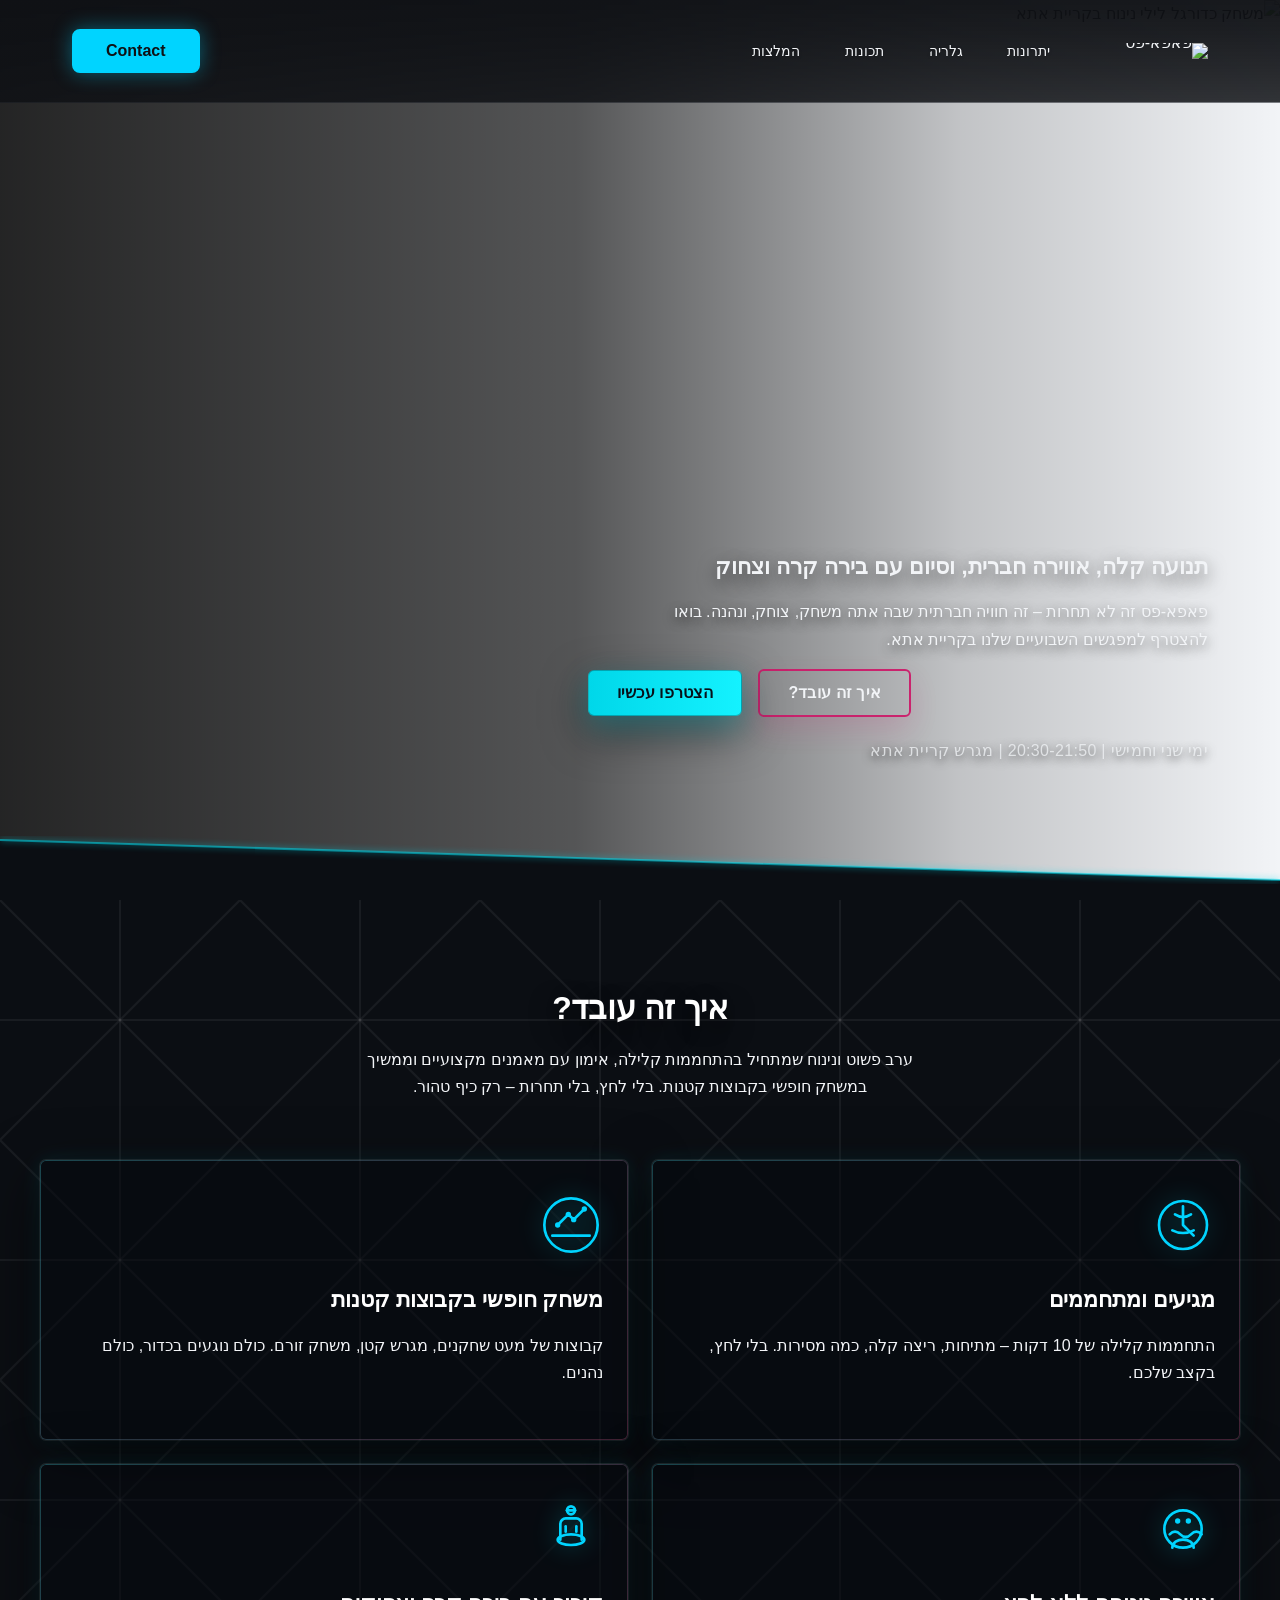
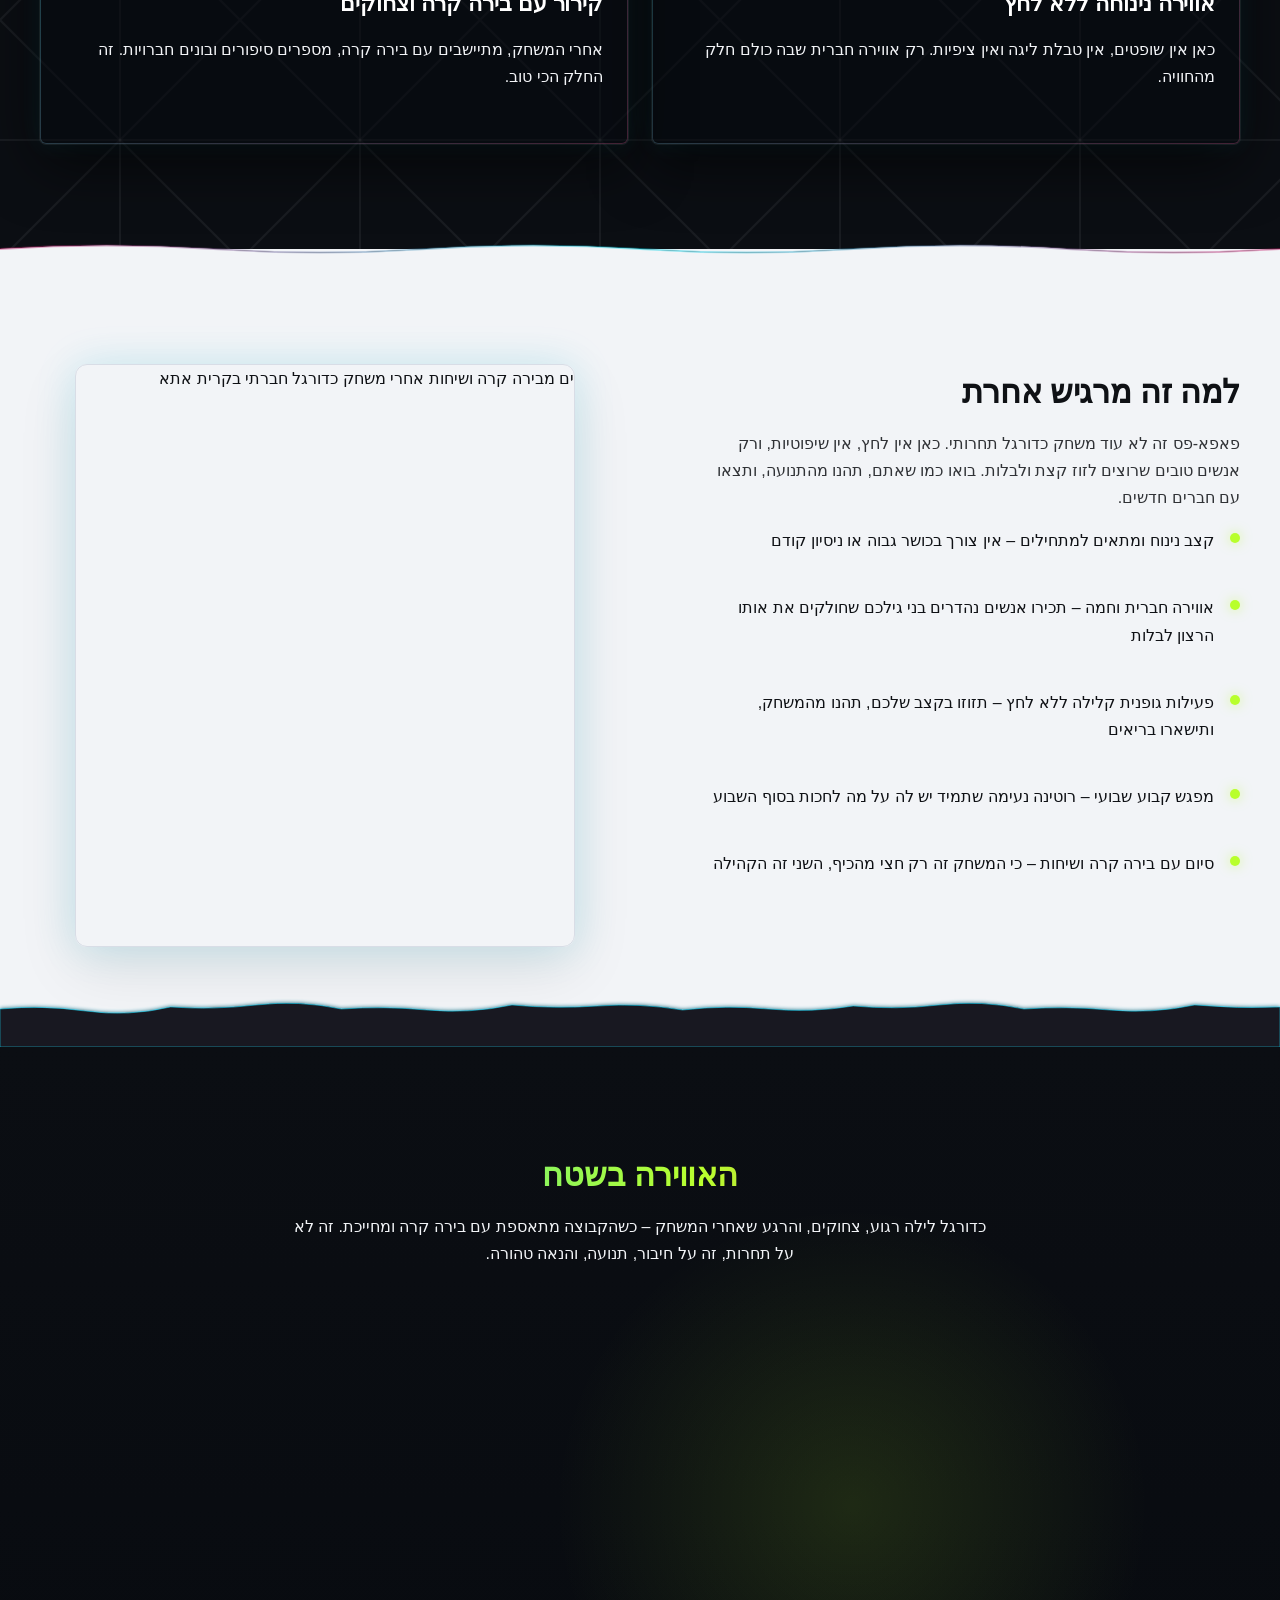
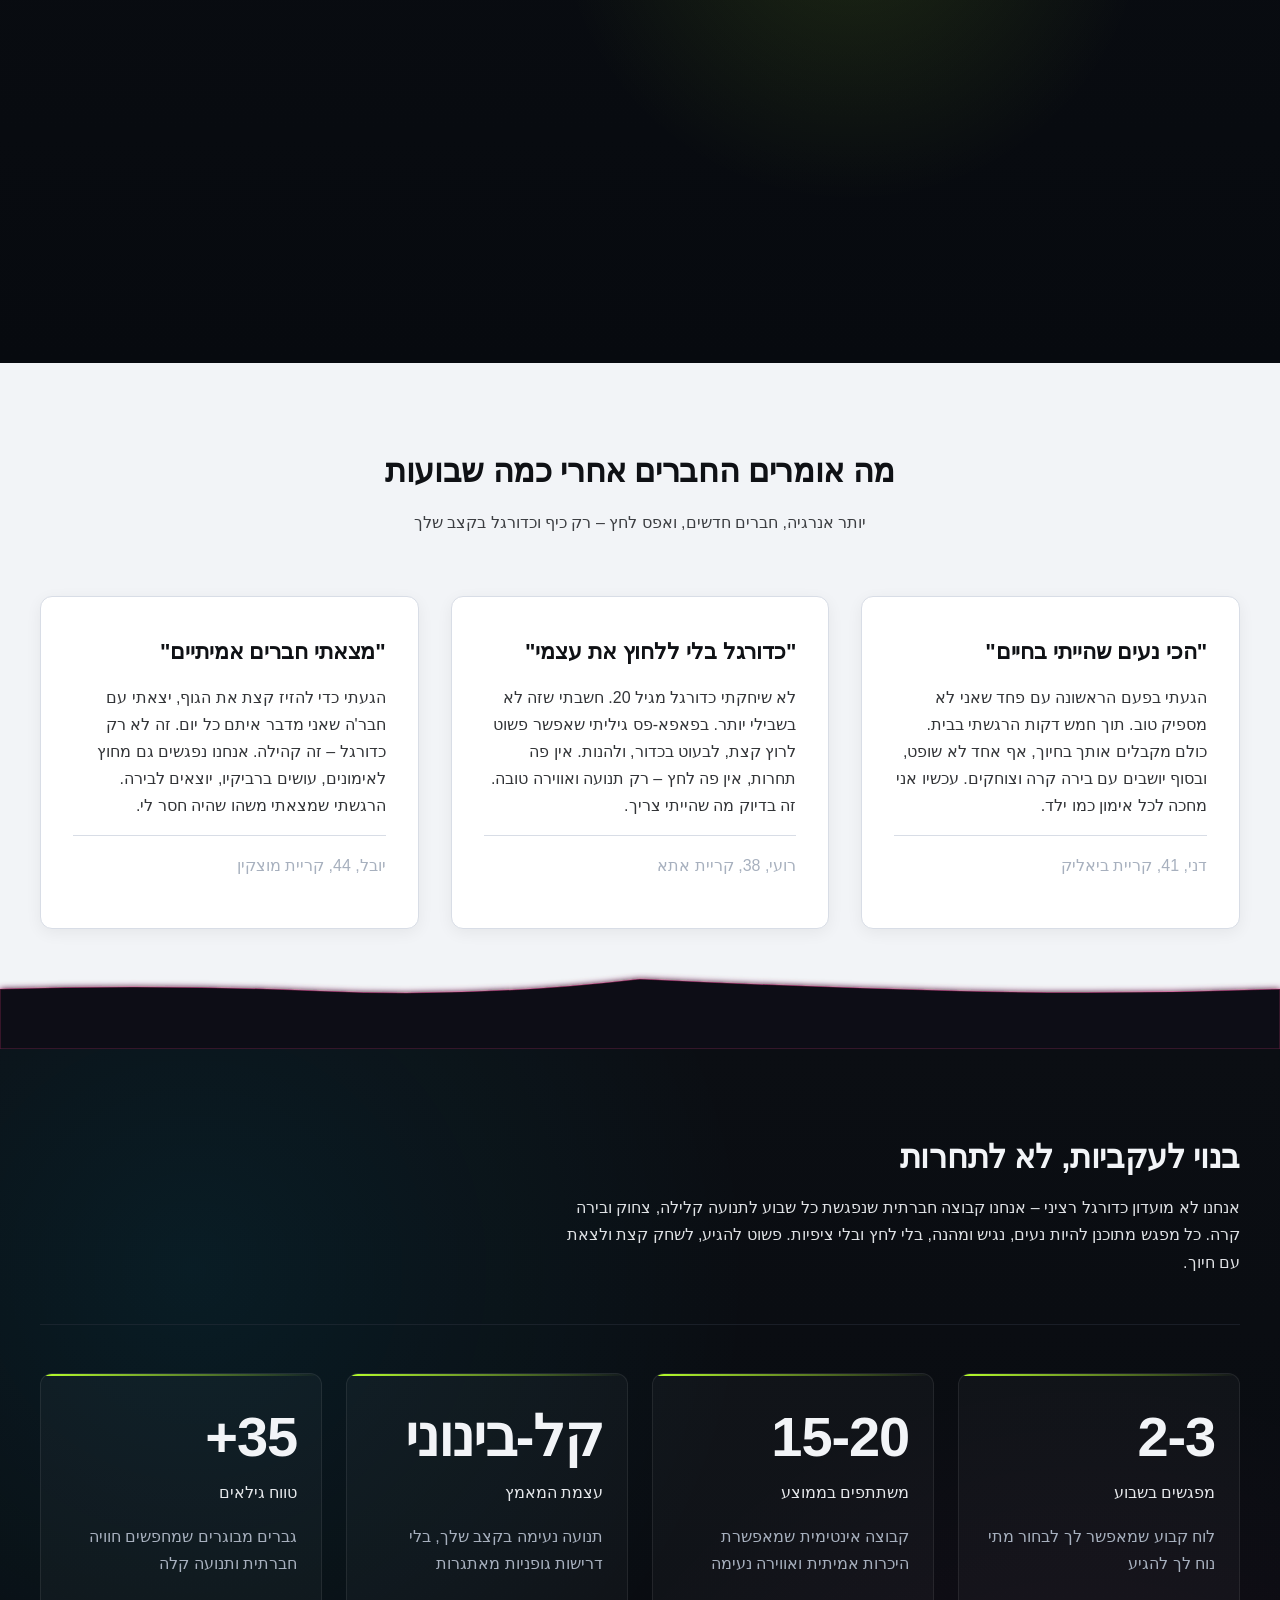
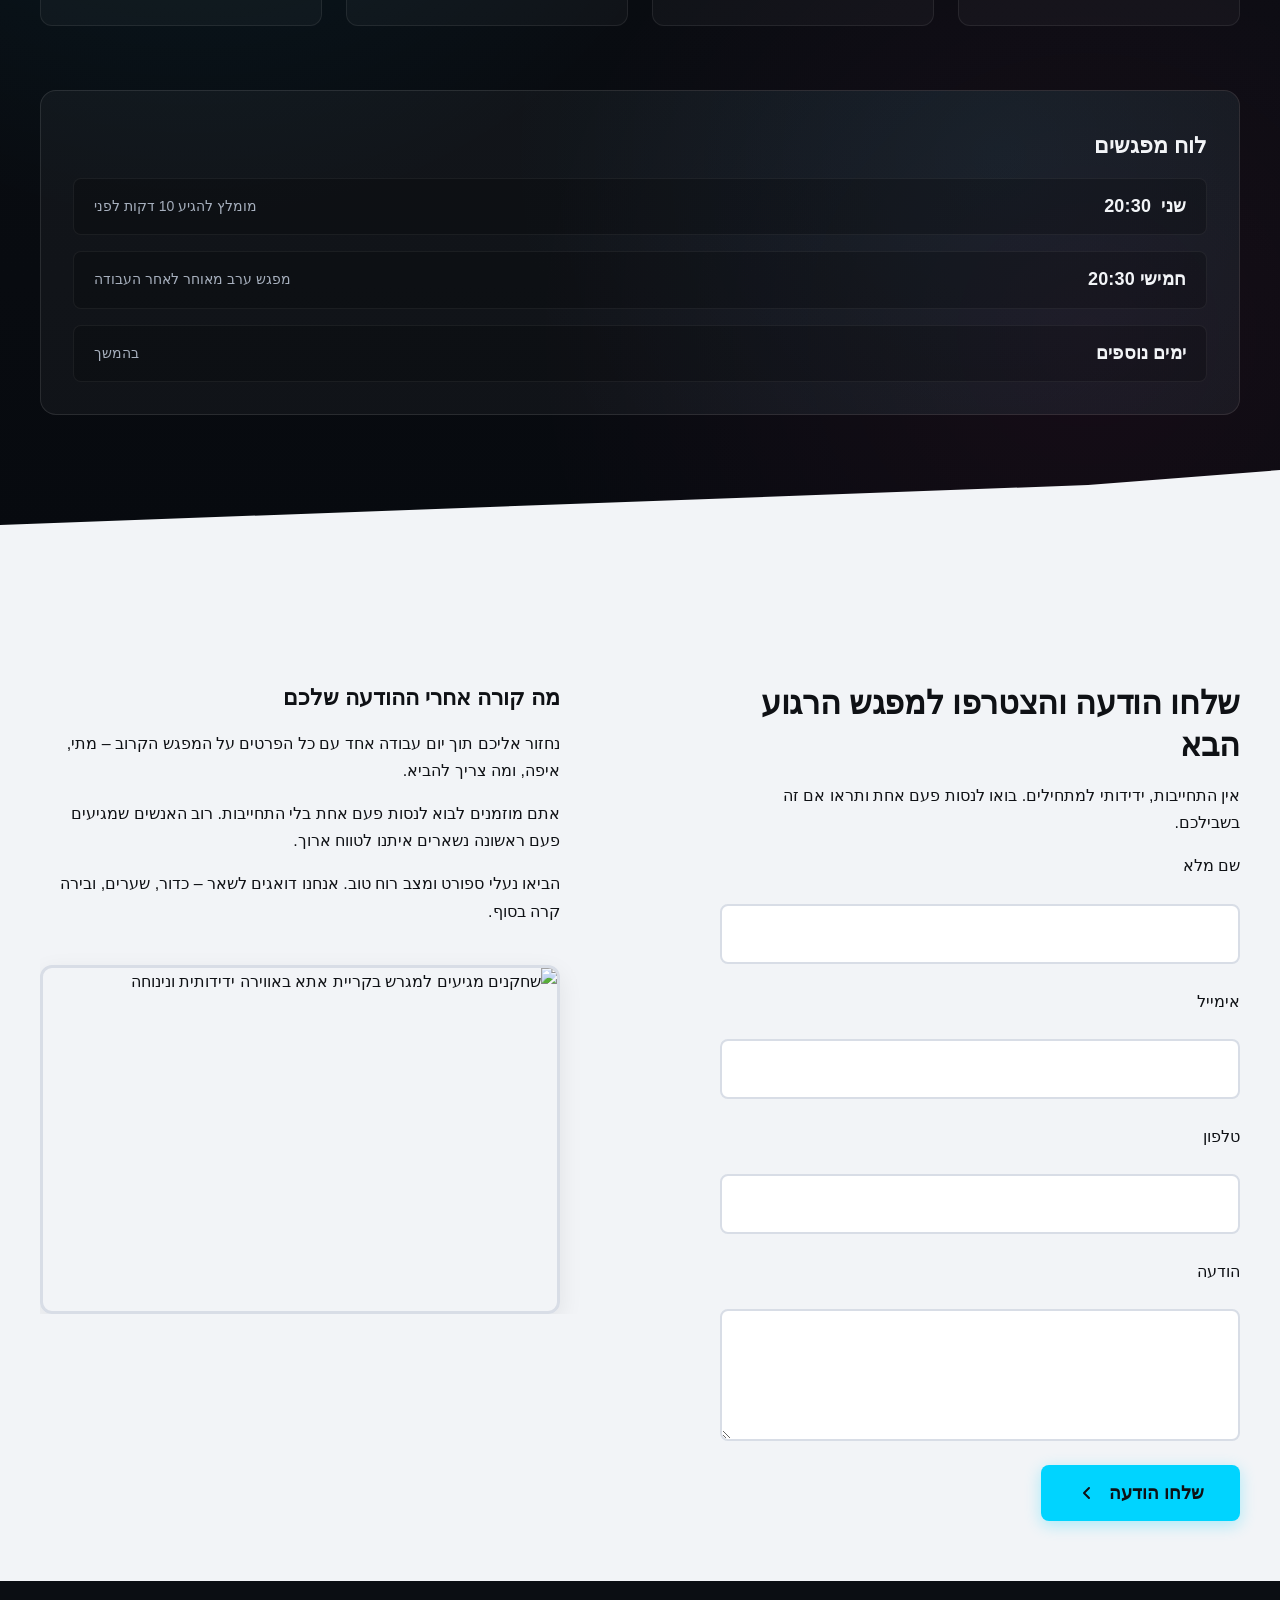
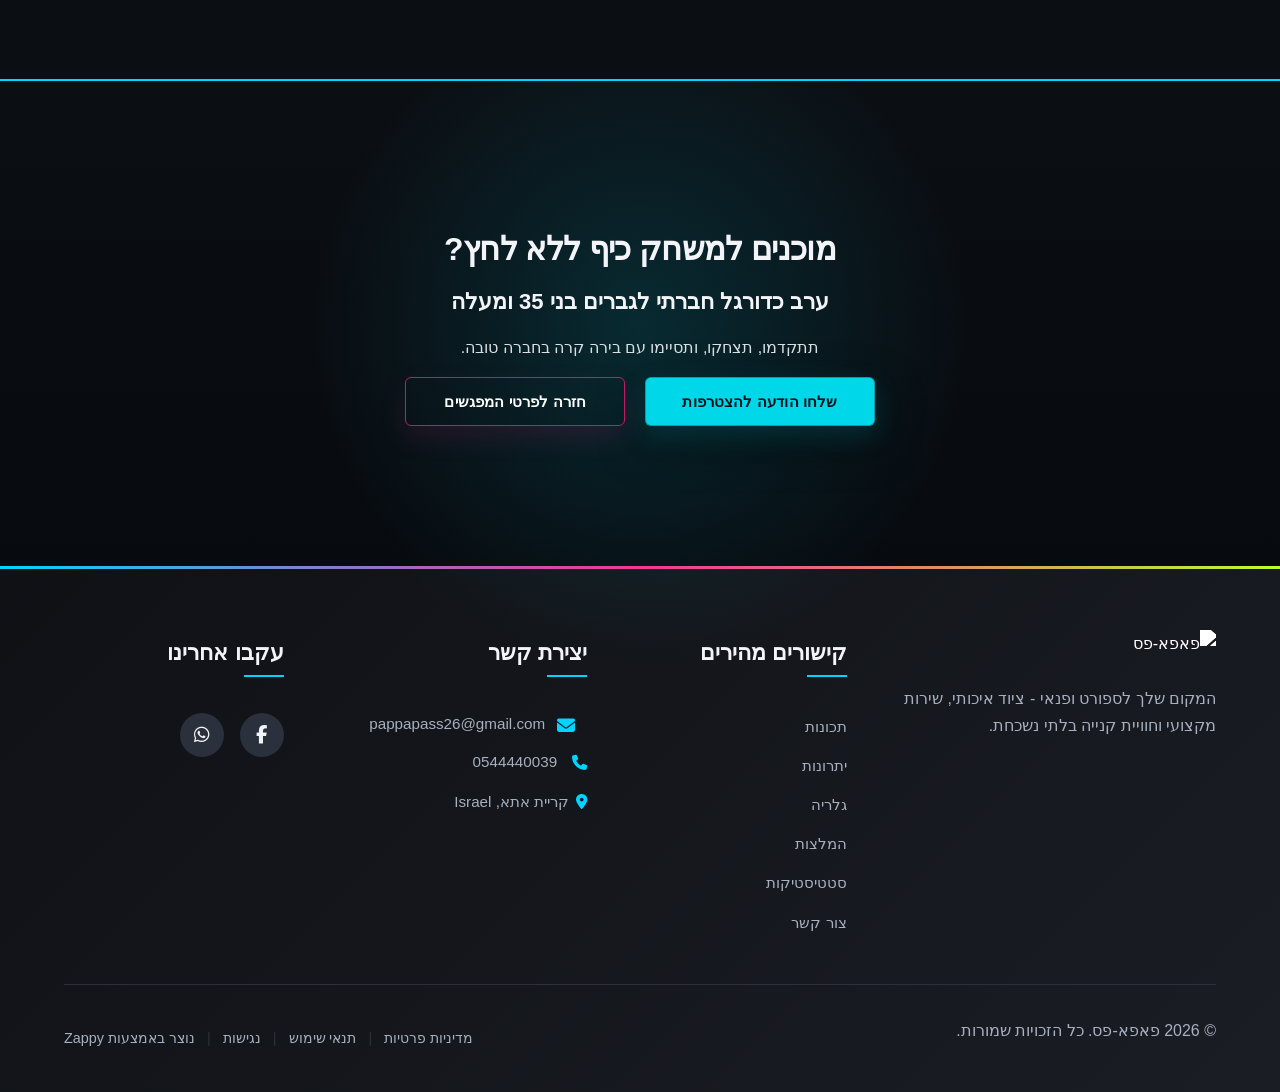
==== commit 5ba0f987: "Background sync: Progressive GitHub Sync" ====
--- a/public/index.html
+++ b/public/index.html
@@ -1 +1 @@
-<!doctype html><html dir="rtl" lang="he"><head><meta charset="UTF-8"><meta content="width=device-width,initial-scale=1" name="viewport"><meta content="index, follow" name="robots"><title>כדורגל חברתי לגברים 35+ בקריות — פאפא-פס</title><meta content="חוג כדורגל למבוגרים קריות עם אווירה נינוחה וכיפית! פעילות גופנית קלילה, חברויות חדשות ובירה קרה. הצטרפו לקהילה החברתית של פאפא-פס בקריית אתא" name="description"><meta content="חוג כדורגל למבוגרים קריות, כדורגל חברתי לגברים מעל 35, פעילות גופנית קלילה קריית אתא, פאפא-פס כדורגל, כדורגל למתחילים קריות" name="keywords"><link href="/assets/favicon.ico" rel="icon" type="image/x-icon"><link href="/assets/favicon-16x16.png" rel="icon" type="image/png" sizes="16x16"><link href="/assets/favicon-32x32.png" rel="icon" type="image/png" sizes="32x32"><link href="/assets/favicon-48x48.png" rel="icon" type="image/png" sizes="48x48"><link href="/assets/favicon-192x192.png" rel="icon" type="image/png" sizes="192x192"><link href="/assets/favicon-512x512.png" rel="icon" type="image/png" sizes="512x512"><link href="/assets/apple-touch-icon.png" rel="apple-touch-icon"><script>!function(){"use strict";var t="502c817d-b991-4c49-9a4f-9732173d1497",e="https://api.zappy5.com/api/analytics/track",a=18e5,n=2592e6,o=!0,i=!0,r=!0;var s=function(){var e="zappy_visitor_"+t,a=null;try{if(a=localStorage.getItem(e)){var o=JSON.parse(a),i=Date.now();if(i-o.created<n)return o.lastSeen=i,localStorage.setItem(e,JSON.stringify(o)),o.id}}catch(t){console.warn("Zappy Analytics: LocalStorage not available")}var r="zv_"+Date.now()+"_"+Math.random().toString(36).substr(2,9);try{localStorage.setItem(e,JSON.stringify({id:r,created:Date.now(),lastSeen:Date.now()}))}catch(t){}return r}(),c=function(){var e="zappy_session_"+t,n=null;try{if(n=sessionStorage.getItem(e)){var o=JSON.parse(n),i=Date.now();if(i-o.timestamp<a)return o.timestamp=i,sessionStorage.setItem(e,JSON.stringify(o)),o.id}}catch(t){console.warn("Zappy Analytics: SessionStorage not available")}var r="zs_"+Date.now()+"_"+Math.random().toString(36).substr(2,9);try{sessionStorage.setItem(e,JSON.stringify({id:r,timestamp:Date.now()}))}catch(t){}return r}();function l(a,n){n=n||{};var o={website_id:t,event_type:a,page_path:window.location.pathname,referrer:document.referrer||"direct",visitor_id:s,session_id:c,metadata:n};if(navigator.sendBeacon){var i=new Blob([JSON.stringify(o)],{type:"application/json"});navigator.sendBeacon(e,i)}else fetch(e,{method:"POST",headers:{"Content-Type":"application/json"},body:JSON.stringify(o),keepalive:!0}).catch(function(t){console.warn("Zappy Analytics: Failed to track event",t)})}o&&l("pageview",{title:document.title,url:window.location.href}),i&&document.addEventListener("click",function(t){var e=t.target;if("BUTTON"===e.tagName||e.closest("button")){var a="BUTTON"===e.tagName?e:e.closest("button");l("click",{element:"button",text:a.textContent.trim().substring(0,100),id:a.id||null,class:a.className||null})}else if("A"===e.tagName||e.closest("a")){var n="A"===e.tagName?e:e.closest("a");l("navigation",{element:"link",text:n.textContent.trim().substring(0,100),href:n.href,external:n.hostname!==window.location.hostname})}},!0),r&&document.addEventListener("submit",function(t){var e=t.target;l("form_submit",{form_id:e.id||null,form_name:e.name||null,form_action:e.action||null,form_method:e.method||"GET"})},!0);var d=Date.now();window.addEventListener("beforeunload",function(){l("page_unload",{time_on_page:Math.floor((Date.now()-d)/1e3),page_path:window.location.pathname})}),window.zappyAnalytics={track:l,getVisitorId:function(){return s},getSessionId:function(){return c}}}()</script><meta content="כדורגל חברתי לגברים 35+ בקריות — פאפא-פס" property="og:title"><meta content="חוג כדורגל למבוגרים קריות עם אווירה נינוחה וכיפית! פעילות גופנית קלילה, חברויות חדשות ובירה קרה. הצטרפו לקהילה החברתית של פאפא-פס בקריית אתא" property="og:description"><meta content="website" property="og:type"><meta content="he_IL" property="og:locale"><meta content="summary_large_image" name="twitter:card"><meta content="כדורגל חברתי לגברים 35+ בקריות — פאפא-פס" name="twitter:title"><meta content="חוג כדורגל למבוגרים קריות עם אווירה נינוחה וכיפית! פעילות גופנית קלילה, חברויות חדשות ובירה קרה. הצטרפו לקהילה החברתית של פאפא-פס בקריית אתא" name="twitter:description"><link href="https://cdnjs.cloudflare.com/ajax/libs/font-awesome/6.4.0/css/all.min.css" rel="stylesheet"><link href="/assets/favicon.ico" rel="icon" type="image/x-icon"><link href="/assets/favicon-16x16.png" rel="icon" type="image/png" sizes="16x16"><link href="/assets/favicon-32x32.png" rel="icon" type="image/png" sizes="32x32"><link href="/assets/favicon-48x48.png" rel="icon" type="image/png" sizes="48x48"><link href="/assets/favicon-192x192.png" rel="icon" type="image/png" sizes="192x192"><link href="/assets/favicon-512x512.png" rel="icon" type="image/png" sizes="512x512"><link href="/assets/apple-touch-icon.png" rel="apple-touch-icon"><link href="https://cdn.jsdelivr.net/npm/vanilla-cookieconsent@3/dist/cookieconsent.css" rel="stylesheet"><script src="https://cdn.jsdelivr.net/npm/vanilla-cookieconsent@3/dist/cookieconsent.umd.js"></script><script src="https://cdn.jsdelivr.net/gh/mickidum/acc_toolbar/acctoolbar/acctoolbar.min.js"></script><style data-zappy-section-v2-css="true">.index-gallery-section{position:relative;background:linear-gradient(180deg,#0b0e13 0,#070a0f 100%);color:var(--text-light);padding:100px 16px;overflow:hidden}.index-gallery-container{max-width:1200px;margin:0 auto;position:relative;z-index:2}.index-gallery-header{text-align:center;margin-bottom:60px}.index-gallery-header h2{font-family:'Space Grotesk',Inter,system-ui,sans-serif;font-size:32px;font-weight:600;line-height:1.3;color:var(--text-light);margin:0 0 20px 0;background:linear-gradient(90deg,#00d7e9 0,#b9ff2e 55%,#cc1c6a 100%);-webkit-background-clip:text;background-clip:text;-webkit-text-fill-color:transparent}.index-gallery-intro{font-family:Inter,system-ui,sans-serif;font-size:16px;line-height:1.7;color:var(--text-light);max-width:700px;margin:0 auto;text-align:center}.index-gallery-grid{display:grid;grid-template-columns:repeat(12,1fr);grid-auto-rows:240px;gap:16px;direction:rtl}.index-gallery-item{position:relative;overflow:hidden;border-radius:6px;transition:transform .3s ease,box-shadow .3s ease}.index-gallery-item:hover{transform:translateY(-4px);box-shadow:0 28px 90px rgba(0,0,0,.72),0 0 22px rgba(185,255,46,.22)}.index-gallery-item-large{grid-column:span 8;grid-row:span 2}.index-gallery-item-medium{grid-column:span 4;grid-row:span 1}.index-gallery-item-tall{grid-column:span 4;grid-row:span 2}.index-gallery-item-wide{grid-column:span 8;grid-row:span 1}.index-gallery-image-wrapper{position:relative;width:100%;height:100%;overflow:hidden}.index-gallery-image-wrapper img{display:block;width:100%;height:100%;object-fit:cover;transition:transform .5s ease}.index-gallery-item:hover .index-gallery-image-wrapper img{transform:scale(1.08)}.index-gallery-overlay{position:absolute;inset:0;background:linear-gradient(180deg,rgba(11,14,19,0) 0,rgba(11,14,19,.85) 100%);opacity:0;transition:opacity .3s ease;display:flex;align-items:flex-end;padding:24px;pointer-events:none}.index-gallery-item:hover .index-gallery-overlay{opacity:1}.index-gallery-overlay-content{width:100%}.index-gallery-label{font-family:'Space Grotesk',Inter,system-ui,sans-serif;font-size:18px;font-weight:600;color:var(--text-light);display:inline-block;padding:8px 16px;background:rgba(0,215,233,.18);border-radius:4px;border:1px solid rgba(0,215,233,.4);backdrop-filter:blur(10px);-webkit-backdrop-filter:blur(10px)}.index-gallery-decorative-glow{position:absolute;top:50%;right:10%;width:600px;height:600px;background:radial-gradient(circle,rgba(185,255,46,.12) 0,transparent 70%);pointer-events:none;z-index:0;transform:translateY(-50%)}@media (max-width:768px){.index-gallery-section{padding:80px 16px 60px}.index-gallery-header{margin-bottom:40px}.index-gallery-header h2{font-size:28px}.index-gallery-intro{font-size:16px}.index-gallery-grid{grid-template-columns:1fr!important;grid-auto-rows:280px;gap:12px}.index-gallery-item-large,.index-gallery-item-medium,.index-gallery-item-tall,.index-gallery-item-wide{grid-column:span 1!important;grid-row:span 1!important}.index-gallery-overlay{opacity:1;background:linear-gradient(180deg,rgba(11,14,19,0) 40%,rgba(11,14,19,.75) 100%);padding:16px}.index-gallery-label{font-size:16px;padding:6px 12px}.index-gallery-decorative-glow{width:400px;height:400px;right:50%;transform:translate(50%,-50%)}}</style><link href="/styles.css" rel="stylesheet"><style id="zappy-dropdown-submenu-styles">#navMenu li:has(.sub-menu),.nav-menu li:has(.sub-menu),.navbar li:has(.sub-menu),nav li:has(.sub-menu){position:relative}#navMenu .sub-menu,.nav-menu .sub-menu,.navbar .sub-menu,nav .sub-menu{display:block!important;position:absolute!important;top:100%;left:0;min-width:220px;background:#fff;border-radius:8px;box-shadow:0 8px 25px rgba(0,0,0,.15);padding:8px 0;opacity:0;visibility:hidden;transform:translateY(10px);transition:all .3s ease;z-index:1000;list-style:none;pointer-events:none}#navMenu li:hover>.sub-menu,.nav-menu li:hover>.sub-menu,.navbar li:hover>.sub-menu,nav li:hover>.sub-menu{opacity:1!important;visibility:visible!important;transform:translateY(0)!important;pointer-events:auto!important}.sub-menu li{list-style:none;margin:0;padding:0}.sub-menu a{display:block!important;padding:10px 16px!important;color:var(--text-dark,#333)!important;font-weight:500;text-decoration:none;white-space:nowrap;transition:background-color .2s}.sub-menu a:hover{background-color:#f5f5f5}[dir=rtl] .nav-menu .sub-menu,[dir=rtl] .navbar .sub-menu,[dir=rtl] nav .sub-menu,html[lang=ar] .nav-menu .sub-menu,html[lang=ar] .navbar .sub-menu,html[lang=ar] nav .sub-menu,html[lang=he] .nav-menu .sub-menu,html[lang=he] .navbar .sub-menu,html[lang=he] nav .sub-menu{left:auto!important;right:0!important}.sub-menu:empty,.sub-menu:not(:has(li)),.sub-menu:not(:has(li:not(.zappy-hidden-menu-item))){display:none!important;opacity:0!important;visibility:hidden!important;pointer-events:none!important}li:has(.menu-group-title):hover>.sub-menu{opacity:1!important;visibility:visible!important;transform:translateY(0)!important;pointer-events:auto!important}#navMenu>li>.menu-group-title,.nav-menu>li>.menu-group-title{display:inline-block;padding:.5rem 1rem;cursor:default;user-select:none}@media (max-width:768px){#navMenu .sub-menu,.nav-menu .sub-menu,.navbar .sub-menu,nav .sub-menu{position:static!important;transform:none!important;box-shadow:none!important;background:0 0!important;max-height:0;overflow:hidden;opacity:0;visibility:hidden;transition:max-height .3s ease,opacity .3s ease;padding:0!important;border-radius:0!important}.sub-menu.mobile-expanded{max-height:500px!important;opacity:1!important;visibility:visible!important;padding:8px 0 8px 16px!important}[dir=rtl] .sub-menu.mobile-expanded,html[lang=he] .sub-menu.mobile-expanded{padding:8px 16px 8px 0!important}#navMenu li:hover>.sub-menu,.nav-menu li:hover>.sub-menu,.navbar li:hover>.sub-menu,nav li:hover>.sub-menu{opacity:0;visibility:hidden;pointer-events:none}#navMenu li>.sub-menu.mobile-expanded,.nav-menu li>.sub-menu.mobile-expanded,.navbar li>.sub-menu.mobile-expanded,nav li>.sub-menu.mobile-expanded{opacity:1!important;visibility:visible!important;pointer-events:auto!important}#navMenu li:has(.sub-menu),.nav-menu li:has(.sub-menu),.navbar li:has(.sub-menu),nav li:has(.sub-menu){display:flex!important;flex-wrap:wrap!important;align-items:center!important;position:relative!important;min-height:44px!important}#navMenu li:has(.sub-menu)>a,.nav-menu li:has(.sub-menu)>a,.navbar li:has(.sub-menu)>a,nav li:has(.sub-menu)>a{flex:1!important;min-width:0!important}#navMenu li:has(.sub-menu)>.menu-group-title,.nav-menu li:has(.sub-menu)>.menu-group-title,.navbar li:has(.sub-menu)>.menu-group-title,nav li:has(.sub-menu)>.menu-group-title{flex:1!important;min-width:0!important;padding:0!important;line-height:inherit!important}#navMenu li:has(.sub-menu)>.sub-menu,.nav-menu li:has(.sub-menu)>.sub-menu,.navbar li:has(.sub-menu)>.sub-menu,nav li:has(.sub-menu)>.sub-menu{flex-basis:100%!important;width:100%!important}#navMenu li:has(.sub-menu)>a [class*=arrow],#navMenu li:has(.sub-menu)>a [class*=chevron],.nav-menu li:has(.sub-menu)>a .fa-angle-down,.nav-menu li:has(.sub-menu)>a .fa-chevron-down,.nav-menu li:has(.sub-menu)>a [class*=arrow],.nav-menu li:has(.sub-menu)>a [class*=chevron],nav li:has(.sub-menu)>a [class*=arrow],nav li:has(.sub-menu)>a [class*=chevron]{display:none!important;visibility:hidden!important}.mobile-submenu-toggle{display:flex!important;align-items:center!important;justify-content:center!important;width:44px!important;height:auto!important;background:0 0!important;border:none!important;cursor:pointer!important;color:var(--text-dark)!important;position:static!important;flex-shrink:0!important;align-self:stretch!important;z-index:2!important;padding:0!important;margin:0!important}.mobile-submenu-toggle::after{content:''!important;width:0!important;height:0!important;border-left:6px solid transparent!important;border-right:6px solid transparent!important;border-top:7px solid currentColor!important;transition:transform .3s ease!important}.mobile-submenu-toggle.expanded::after{transform:rotate(180deg)!important}.sub-menu a{padding:10px 0!important;display:block!important;color:var(--text-dark)!important}.navbar .sub-menu li a,.zappy-products-dropdown .sub-menu a,nav.navbar .sub-menu li a{color:var(--text-dark)!important}}@media (min-width:769px){.mobile-submenu-toggle{display:none!important}}</style><style id="mobile-lang-menu-deployed-css">@media (max-width:768px){.lang-switcher,.nav-container .lang-switcher,.nav-cta-container .lang-switcher,.nav-ecommerce-icons .lang-switcher,.nav-icons-left .lang-switcher,.navbar .lang-switcher,.navbar .nav-cta-container .lang-switcher{display:none!important}.mobile-lang-menu{width:100%;border-top:1px solid rgba(128,128,128,.2);padding:8px 0 0 0;margin-top:8px}.mobile-lang-toggle{display:flex!important;align-items:center;justify-content:space-between;width:100%;padding:12px 16px;background:0 0;border:none;cursor:pointer;font-size:15px;color:inherit;font-family:inherit}.mobile-lang-toggle::after{content:'';display:inline-block;width:8px;height:8px;border-right:2px solid currentColor;border-bottom:2px solid currentColor;transform:rotate(45deg);transition:transform .3s ease;margin-left:8px}.mobile-lang-toggle.expanded::after{transform:rotate(-135deg)}.mobile-lang-options{max-height:0;overflow:hidden;transition:max-height .3s ease}.mobile-lang-options.expanded{max-height:300px}.mobile-lang-option{display:flex!important;align-items:center;gap:10px;padding:10px 24px;text-decoration:none;color:inherit;font-size:14px;font-family:inherit}.mobile-lang-option:hover{background:rgba(128,128,128,.1)}.mobile-lang-option.active{font-weight:600;opacity:.7;pointer-events:none}.mobile-lang-option img{width:20px;height:20px;border-radius:50%}}@media (min-width:769px){.mobile-lang-menu{display:none!important}}</style><style id="zappy-widget-visibility">#mic-access-tool-box,#mic-access-tool-general-button,#mic-init-access-tool #mic-access-tool-box,#mic-init-access-tool #mic-access-tool-general-button,#mic-init-access-tool .mic-access-tool-general-button,._access-icon,._access-menu,.mic-access-tool-box,.mic-access-tool-general-button,div[id*=mic-access-tool-box]{display:none!important;visibility:hidden!important;opacity:0!important;pointer-events:none!important}</style></head><body><nav class="navbar" dir="rtl"><button class="mobile-toggle" aria-label="תפריט" id="mobileToggle"><svg viewBox="0 0 24 24" fill="none" height="24" width="24" class="hamburger-icon"><path d="M3 12h18M3 6h18M3 18h18" stroke="currentColor" stroke-width="2" stroke-linecap="round"></path></svg><svg viewBox="0 0 24 24" fill="none" height="24" width="24" class="close-icon" style="display:none"><path d="M18 6L6 18M6 6l12 12" stroke="currentColor" stroke-width="2" stroke-linecap="round"></path></svg></button><button class="phone-header-btn" aria-label="התקשר" data-phone="0544440039"><svg viewBox="0 0 24 24" fill="currentColor" height="20" width="20"><path d="M22 16.92v3a2 2 0 0 1-2.18 2 19.79 19.79 0 0 1-8.63-3.07 19.5 19.5 0 0 1-6-6 19.79 19.79 0 0 1-3.07-8.67A2 2 0 0 1 4.11 2h3a2 2 0 0 1 2 1.72 12.84 12.84 0 0 0 .7 2.81 2 2 0 0 1-.45 2.11L8.09 9.91a16 16 0 0 0 6 6l1.27-1.27a2 2 0 0 1 2.11-.45 12.84 12.84 0 0 0 2.81.7A2 2 0 0 1 22 16.92z"></path></svg></button><div class="nav-container"><div class="nav-right-group"><div class="nav-brand"><a href="/" class="logo-link"><img alt="פאפא-פס" class="logo" src="/assets/logo.webp"></a></div><ul class="nav-menu" id="navMenu"><li><a href="#zappy-section-2">יתרונות</a></li><li><a href="#zappy-section-3">גלריה</a></li><li><a href="#features">תכונות</a></li><li><a href="#testimonials">המלצות</a></li></ul></div><div class="nav-cta-container"><a href="#contact" class="nav-cta-btn">Contact</a></div></div></nav><script>window.addEventListener("load",function(){const e=document.querySelector(".navbar, nav, header");if(!e)return void console.log("[Navbar] Navbar element not found");let t=document.getElementById("mobileToggle")||document.querySelector(".mobile-toggle")||document.querySelector(".hamburger")||document.querySelector(".hamburger-menu")||document.querySelector(".menu-toggle")||document.querySelector(".burger-menu")||document.querySelector('[aria-label="Menu"]')||document.querySelector('[aria-label="תפריט"]');const o=document.querySelector(".phone-header-btn"),n=window.getComputedStyle(e);let r=n.backgroundColor;if(console.log("[Navbar] Initial navbar background:",r),"transparent"===r||"rgba(0, 0, 0, 0)"===r||r.startsWith("rgba")&&r.includes(", 0)")){const e=n.backgroundImage;if(e&&"none"!==e)console.log("[Navbar] Navbar has background image/gradient, using dark text"),r="rgb(240, 240, 240)";else{const e=window.getComputedStyle(document.body).backgroundColor;console.log("[Navbar] Navbar transparent, using body background:",e),r=e}}const i=r.match(/\d+/g);if(i&&i.length>=3){const e=(.299*parseInt(i[0])+.587*parseInt(i[1])+.114*parseInt(i[2]))/255;console.log("[Navbar] Mobile button colors preserved from Claude CSS (luminance:",e.toFixed(2)+")");const n=document.createElement("style");n.id="zappy-mobile-nav-fix";document.documentElement.lang;document.documentElement.dir,n.textContent='\n        /* Hide mobile buttons on desktop, show only on mobile */\n        @media (min-width: 769px) {\n          .mobile-toggle,\n          .phone-header-btn {\n            display: none !important;\n          }\n        }\n        \n        /* Show and position mobile buttons correctly on mobile */\n        @media (max-width: 768px) {\n          .mobile-toggle,\n          .phone-header-btn {\n            position: absolute !important;\n            top: 50% !important;\n            transform: translateY(-50%) !important;\n            z-index: 1001 !important;\n            display: flex !important;\n            align-items: center !important;\n            justify-content: center !important;\n            width: 36px !important;\n            height: 36px !important;\n            border-radius: 50% !important;\n            border: none !important;\n            cursor: pointer !important;\n            padding: 6px !important;\n            background: none !important;\n            color: var(--nav-text, var(--text-dark)) !important;\n          }\n          \n          /* LTR positioning (default): hamburger LEFT, phone RIGHT */\n          html:not([dir="rtl"]):not([lang="he"]):not([lang="ar"]) .mobile-toggle,\n          html[dir="ltr"] .mobile-toggle {\n            left: 12px !important;\n            right: auto !important;\n          }\n          html:not([dir="rtl"]):not([lang="he"]):not([lang="ar"]) .phone-header-btn,\n          html[dir="ltr"] .phone-header-btn {\n            right: 12px !important;\n            left: auto !important;\n          }\n          \n          /* RTL positioning: hamburger RIGHT, phone LEFT */\n          html[dir="rtl"] .mobile-toggle,\n          html[lang="he"] .mobile-toggle,\n          html[lang="ar"] .mobile-toggle {\n            right: 12px !important;\n            left: auto !important;\n          }\n          html[dir="rtl"] .phone-header-btn,\n          html[lang="he"] .phone-header-btn,\n          html[lang="ar"] .phone-header-btn {\n            left: 12px !important;\n            right: auto !important;\n          }\n          \n          /* CRITICAL: Ensure nav-container has min-height on mobile */\n          /* All children are positioned absolutely/fixed on mobile, so height:auto collapses to 0 */\n          .nav-container {\n            min-height: 70px !important;\n            position: relative !important;\n          }\n          \n          /* Ensure SVG icons are properly sized and inherit color */\n          .mobile-toggle svg,\n          .phone-header-btn svg {\n            width: 24px !important;\n            height: 24px !important;\n            /* Don\'t force display - let JavaScript control hamburger/close toggle */\n          }\n          \n          /* Reset nav-cta-container on mobile - remove desktop box-shadow/padding */\n          /* that creates a visible ghost box when CTA button is hidden */\n          .nav-cta-container {\n            box-shadow: none !important;\n            padding: 0 !important;\n          }\n          \n          /* Hide nav-cta-container entirely on mobile when there\'s no lang-switcher */\n          /* (only the CTA button is inside, and it\'s hidden on mobile) */\n          .nav-cta-container:not(:has(.lang-switcher)) {\n            display: none !important;\n          }\n          \n          /* CRITICAL: Prevent hero image fade gradient from bleeding over headline text */\n          /* The .image-fade-gradient has bottom: -30px (extends below parent) */\n          /* On mobile stacked layout, this overlaps the h1 text below the image */\n          .hero-image-column {\n            overflow: hidden !important;\n          }\n          .image-fade-gradient {\n            bottom: 0 !important;\n          }\n          \n          /* Hide desktop language switcher on mobile - hamburger menu handles it */\n          /* High specificity to override stored CSS */\n          .lang-switcher,\n          .nav-cta-container .lang-switcher,\n          .nav-container .lang-switcher,\n          .navbar .lang-switcher,\n          .navbar .nav-cta-container .lang-switcher {\n            display: none !important;\n          }\n        }\n      ';const r=document.getElementById("zappy-mobile-nav-fix");r&&r.remove(),document.head.appendChild(n),console.log("[Navbar] Critical CSS injected for mobile nav positioning");const l=window.innerWidth<=768;if(t){const e=t.querySelector(".hamburger-icon"),o=t.querySelector(".close-icon");e&&(e.style.setProperty("width","24px","important"),e.style.setProperty("height","24px","important"),e.style.setProperty("display","block","important")),o&&(o.style.setProperty("width","24px","important"),o.style.setProperty("height","24px","important"),o.style.setProperty("display","none","important")),l?(t.style.setProperty("position","absolute","important"),t.style.setProperty("top","50%","important"),t.style.setProperty("transform","translateY(-50%)","important"),t.style.setProperty("z-index","1001","important"),t.style.removeProperty("left"),t.style.removeProperty("right"),console.log("[Navbar] Mobile toggle positioning applied (mobile viewport)")):(t.style.removeProperty("position"),t.style.removeProperty("top"),t.style.removeProperty("transform"),t.style.removeProperty("z-index"),t.style.removeProperty("left"),t.style.removeProperty("right"),console.log("[Navbar] Desktop viewport - cleared mobile toggle inline positioning"))}if(o){const e=o.querySelector("svg");e&&(e.style.width="24px",e.style.height="24px",e.setAttribute("width","24"),e.setAttribute("height","24")),l?(o.style.setProperty("position","absolute","important"),o.style.setProperty("top","50%","important"),o.style.setProperty("transform","translateY(-50%)","important"),o.style.setProperty("z-index","1001","important"),o.style.removeProperty("left"),o.style.removeProperty("right"),console.log("[Navbar] Phone button positioning applied (mobile viewport)")):(o.style.removeProperty("position"),o.style.removeProperty("top"),o.style.removeProperty("transform"),o.style.removeProperty("z-index"),o.style.removeProperty("left"),o.style.removeProperty("right"),console.log("[Navbar] Desktop viewport - cleared phone button inline positioning"))}}else console.log("[Navbar] Could not parse background color:",r);t=document.getElementById("mobileToggle")||document.querySelector(".mobile-toggle")||document.querySelector(".hamburger")||document.querySelector(".hamburger-menu")||document.querySelector(".menu-toggle")||document.querySelector(".burger-menu")||document.querySelector('[aria-label="Menu"]')||document.querySelector('[aria-label="תפריט"]');const l=document.getElementById("navMenu")||document.querySelector(".nav-menu")||document.querySelector(".nav-links")||document.querySelector("nav ul:not(.submenu)");if(!t||!l)return void console.log("[Navbar] Mobile toggle or menu not found:",{toggle:!!t,menu:!!l});l.id||(l.id="navMenu"),console.log("[Navbar] Initializing mobile menu...");const a=t.cloneNode(!0);t.parentNode.replaceChild(a,t),a.addEventListener("click",function(e){e.preventDefault(),e.stopPropagation();const t=this.querySelector(".hamburger-icon"),o=this.querySelector(".close-icon");l.classList.contains("active")?(l.classList.remove("active"),t&&t.style.setProperty("display","block","important"),o&&o.style.setProperty("display","none","important"),document.body.style.overflow="",console.log("[Navbar] Menu closed")):(l.classList.add("active"),t&&t.style.setProperty("display","none","important"),o&&o.style.setProperty("display","block","important"),document.body.style.overflow="hidden",console.log("[Navbar] Menu opened"))}),l.querySelectorAll("a").forEach(function(e){e.addEventListener("click",function(){if("#"===this.getAttribute("href"))return;const e=a.querySelector(".hamburger-icon"),t=a.querySelector(".close-icon");l.classList.remove("active"),e&&e.style.setProperty("display","block","important"),t&&t.style.setProperty("display","none","important"),document.body.style.overflow="",console.log("[Navbar] Menu closed (link clicked)")})});var s=l.querySelectorAll(".dropdown-toggle");s.forEach(function(e){e.addEventListener("click",function(e){e.preventDefault(),e.stopPropagation();var t=this.closest(".nav-dropdown");t&&(t.parentNode.querySelectorAll(".nav-dropdown.open").forEach(function(e){e!==t&&e.classList.remove("open")}),t.classList.toggle("open"),console.log("[Navbar] Dropdown toggled:",t.classList.contains("open")?"open":"closed"))})}),document.addEventListener("click",function(e){e.target.closest(".nav-dropdown")||document.querySelectorAll(".nav-dropdown.open").forEach(function(e){e.classList.remove("open")})}),console.log("[Navbar] Dropdown handlers initialized for "+s.length+" dropdowns"),o&&o.addEventListener("click",function(){const e=document.querySelectorAll('a[href^="tel:"]'),t=e.length>0?e[0].getAttribute("href").replace("tel:",""):"972 0544440039";window.location.href="tel:"+t,console.log("[Navbar] Phone button clicked")}),console.log("[Navbar] Mobile menu initialized successfully");const p=function(){const e=document.querySelector(".whatsapp-float");e&&(window.innerWidth>=769?(e.style.setProperty("display","none","important"),e.style.setProperty("visibility","hidden","important"),e.style.setProperty("opacity","0","important"),e.style.setProperty("pointer-events","none","important"),console.log("[WhatsApp] Button hidden on desktop")):(e.style.removeProperty("display"),e.style.removeProperty("visibility"),e.style.removeProperty("opacity"),e.style.removeProperty("pointer-events"),console.log("[WhatsApp] Button visible on mobile")))};let c;p(),window.addEventListener("resize",function(){clearTimeout(c),c=setTimeout(p,100)})})</script><main><section class="index-hero-section" data-layout-spec="בית-hero" id="zappy-section-0" data-hero-type="fullscreen-scrim"><img alt="משחק כדורגל לילי נינוח בקריית אתא" class="zappy-editable-image hero-bg-image" src="/assets/business-general-hero-upload-1773652672460.webp" data-element-id="img-1773652487946-kqcb54vb3" data-element-type="image" style="object-position:50% 50%;object-fit:cover;width:100%;height:100%" data-context="Cinematic night-time football pitch scene in Kiryat Ata, Israel - dramatic floodlights illuminating an amateur 5-a-side pitch with warm golden glow, men aged 35+ in casual sportswear playing relaxed football in the background (slightly out of focus), cool cyan and magenta color grading creating a modern cinematic atmosphere, night sky with subtle stars, professional sports photography style, shot from low angle to emphasize the dramatic lighting, vibrant but not oversaturated colors, sense of community and fun without intense competition" data-placeholder="index-hero-bg" data-zappy-zoom="1" height="1080" width="1920" data-resize-handler-attached="true" data-hero-bg="true" data-preserve-bg="0"><div class="hero-scrim" aria-hidden="true"></div><div class="hero-overlay-group"><div class="hero-content"><h3>תנועה קלה, אווירה חברית, וסיום עם בירה קרה וצחוק</h3><p>פאפא-פס זה לא תחרות – זה חוויה חברתית שבה אתה משחק, צוחק, ונהנה. בואו להצטרף למפגשים השבועיים שלנו בקריית אתא.</p><div class="hero-cta-row"><a href="#contact" class="btn-primary" data-element-id="btn-1773652487943-br5wppw1i" data-element-type="button" data-native-element="true">הצטרפו עכשיו</a><a href="#how-it-works" class="btn-secondary" data-element-id="btn-1773652487943-yq9ltvg70" data-element-type="button" data-native-element="true">איך זה עובד?</a></div><p class="hero-micro-details">ימי שני וחמישי | 20:30-21:50 | מגרש קריית אתא</p></div></div><div class="index-hero-divider-wrapper"><svg viewBox="0 0 1200 80" xmlns="http://www.w3.org/2000/svg" aria-hidden="true" preserveAspectRatio="none" data-no-icon-edit="true"><defs><filter id="neon-glow"><feGaussianBlur result="coloredBlur" stdDeviation="3"></feGaussianBlur><feMerge><feMergeNode in="coloredBlur"></feMergeNode><feMergeNode in="SourceGraphic"></feMergeNode></feMerge></filter></defs><path d="M0,80 L0,20 L1200,60 L1200,80 Z" fill="#0B0E13"></path><path d="M0,20 L1200,60" stroke="#00D7E9" stroke-width="2" fill="#0B0E13" filter="url(#neon-glow)" opacity="0.6"></path></svg></div></section><section class="index-features-section" data-layout-spec="בית-features" id="zappy-section-1"><div class="index-features-container"><div class="index-features-header"><h2>איך זה עובד?</h2><p>ערב פשוט ונינוח שמתחיל בהתחממות קלילה, אימון עם מאמנים מקצועיים וממשיך במשחק חופשי בקבוצות קטנות. בלי לחץ, בלי תחרות – רק כיף טהור.</p></div><div class="zappy-preserve-css-grid index-features-grid" id="zappy-auto-grid-1773652487967-uop4u3" data-original-gap="24px" data-original-item-width="588" data-zappy-auto-grid="true" style="display:grid;grid-template-columns:588px 588px"><div class="index-features-card" id="zappy-drop-tf25zmtir"><div class="index-features-icon-wrapper" id="zappy-drop-6z65r6i8g"><svg viewBox="0 0 48 48" xmlns="http://www.w3.org/2000/svg" fill="none" data-element-type="icon" data-icon-type="svg" id="zappy-drop-8cgdcb47v"><circle cx="24" cy="24" fill="none" r="18" stroke="currentColor" stroke-width="2"></circle><path d="M24 10 L24 24 L32 32" stroke="currentColor" stroke-width="2" stroke-linecap="round" stroke-linejoin="round"></path><path d="M18 16 Q24 20 30 16" stroke="currentColor" stroke-width="2" stroke-linecap="round" fill="none"></path><path d="M16 28 Q24 32 32 28" stroke="currentColor" stroke-width="2" stroke-linecap="round" fill="none"></path></svg></div><h3 class="zappy-editable" id="zappy-drop-cvrxkxmvi">מגיעים ומתחממים</h3><p class="zappy-editable" id="zappy-drop-o54wr0pbr">התחממות קלילה של 10 דקות – מתיחות, ריצה קלה, כמה מסירות. בלי לחץ, בקצב שלכם.</p></div><div class="index-features-card" id="zappy-drop-v4teu5nek"><div class="index-features-icon-wrapper" id="zappy-drop-a4on34pr0"><svg viewBox="0 0 48 48" xmlns="http://www.w3.org/2000/svg" fill="none" data-element-type="icon" data-icon-type="svg" id="zappy-drop-9rrs4wlsj"><circle cx="24" cy="24" fill="none" r="20" stroke="currentColor" stroke-width="2"></circle><path d="M14 24 L22 16 L26 20 L34 12" stroke="currentColor" stroke-width="2" stroke-linecap="round" stroke-linejoin="round"></path><circle cx="14" cy="24" fill="currentColor" r="2"></circle><circle cx="22" cy="16" fill="currentColor" r="2"></circle><circle cx="26" cy="20" fill="currentColor" r="2"></circle><circle cx="34" cy="12" fill="currentColor" r="2"></circle><path d="M10 32 L38 32" stroke="currentColor" stroke-width="2" stroke-linecap="round"></path></svg></div><h3 class="zappy-editable" id="zappy-drop-6a0sna6wh">משחק חופשי בקבוצות קטנות</h3><p class="zappy-editable" id="zappy-drop-pzhsea1g4">קבוצות של מעט שחקנים, מגרש קטן, משחק זורם. כולם נוגעים בכדור, כולם נהנים.</p></div><div class="index-features-card" id="zappy-drop-ecs9qdb3g"><div class="index-features-icon-wrapper" id="zappy-drop-sv3uim1h3"><svg viewBox="0 0 48 48" xmlns="http://www.w3.org/2000/svg" fill="none" data-element-type="icon" data-icon-type="svg" id="zappy-drop-7wt3ur9t0"><path d="M14 28 Q18 24 22 28 T30 28 Q34 24 38 28" stroke="currentColor" stroke-width="2" stroke-linecap="round" fill="none"></path><circle cx="20" cy="18" fill="currentColor" r="2"></circle><circle cx="28" cy="18" fill="currentColor" r="2"></circle><path d="M16 38 C16 34 20 32 24 32 C28 32 32 34 32 38" stroke="currentColor" stroke-width="2" stroke-linecap="round" fill="none"></path><rect fill="none" height="28" rx="14" stroke="currentColor" stroke-width="2" width="28" x="10" y="10"></rect></svg></div><h3 class="zappy-editable" id="zappy-drop-4cl3tk6qe">אווירה נינוחה ללא לחץ</h3><p class="zappy-editable" id="zappy-drop-tbmnt75st">כאן אין שופטים, אין טבלת ליגה ואין ציפיות. רק אווירה חברית שבה כולם חלק מהחוויה.</p></div><div class="index-features-card" id="zappy-drop-13omd0n30"><div class="index-features-icon-wrapper" id="zappy-drop-1mjit0hk8"><svg viewBox="0 0 48 48" xmlns="http://www.w3.org/2000/svg" fill="none" data-element-type="icon" data-icon-type="svg" id="zappy-drop-4u6rsgxxr"><path d="M16 32 L16 20 C16 18 18 16 20 16 L28 16 C30 16 32 18 32 20 L32 32" stroke="currentColor" stroke-width="2" stroke-linecap="round" fill="none" stroke-linejoin="round"></path><ellipse cx="24" cy="32" fill="none" rx="10" ry="4" stroke="currentColor" stroke-width="2"></ellipse><path d="M20 22 L20 26" stroke="currentColor" stroke-width="2" stroke-linecap="round"></path><path d="M28 22 L28 26" stroke="currentColor" stroke-width="2" stroke-linecap="round"></path><circle cx="24" cy="10" fill="none" r="3" stroke="currentColor" stroke-width="2"></circle><path d="M21 10 L27 10" stroke="currentColor" stroke-width="2" stroke-linecap="round"></path></svg></div><h3 class="zappy-editable" id="zappy-drop-5by2d2fp9">קירור עם בירה קרה וצחוקים</h3><p class="zappy-editable" id="zappy-drop-jp5zbf01k">אחרי המשחק, מתיישבים עם בירה קרה, מספרים סיפורים ובונים חברויות. זה החלק הכי טוב.</p></div></div></div><div class="index-features-divider-wrapper"><svg viewBox="0 0 1200 80" xmlns="http://www.w3.org/2000/svg" aria-hidden="true" preserveAspectRatio="none"><defs><linearGradient id="index-features-wave-gradient" x1="0%" x2="100%" y1="0%" y2="0%"><stop offset="0%" style="stop-color:rgba(204,28,106,0.4);stop-opacity:1"></stop><stop offset="50%" style="stop-color:rgba(0,215,233,0.4);stop-opacity:1"></stop><stop offset="100%" style="stop-color:rgba(204,28,106,0.4);stop-opacity:1"></stop></linearGradient></defs><path d="M0,80 L0,45 Q100,38 200,45 T400,45 Q500,38 600,45 T800,45 Q900,38 1000,45 T1200,45 L1200,80 Z" fill="var(--bg-light)"></path><path d="M0,45 Q100,38 200,45 T400,45 Q500,38 600,45 T800,45 Q900,38 1000,45 T1200,45" stroke="url(#index-features-wave-gradient)" stroke-width="2" fill="var(--bg-light)"></path></svg></div></section><section class="index-benefits-section" data-layout-spec="בית-benefits" id="zappy-section-2"><div class="zappy-preserve-css-grid index-benefits-container" id="zappy-auto-grid-1773652487975-kiv5q6" data-original-gap="60px" data-original-item-width="570" data-zappy-auto-grid="true" style="display:grid;grid-template-columns:repeat(2, minmax(0, 1fr))" data-zappy-grid-align="start" data-zappy-explicit-columns="true"><div class="index-benefits-content" id="zappy-drop-01tcqm95b"><h2 class="zappy-editable index-benefits-title" id="zappy-drop-c0w7ebst2">למה זה מרגיש אחרת</h2><p class="zappy-editable index-benefits-intro" id="zappy-drop-phzntst6f">פאפא-פס זה לא עוד משחק כדורגל תחרותי. כאן אין לחץ, אין שיפוטיות, ורק אנשים טובים שרוצים לזוז קצת ולבלות. בואו כמו שאתם, תהנו מהתנועה, ותצאו עם חברים חדשים.</p><ul class="index-benefits-list zappy-inline-grid-active zappy-item-component zappy-vertical-grid" id="zappy-drop-1h0dfoc6b"><li class="index-benefits-item zappy-grid-item" id="zappy-drop-jmj9wldf9"><span class="index-benefits-indicator" aria-hidden="true"></span><p class="zappy-editable index-benefits-text" id="zappy-drop-mboaks3mm">קצב נינוח ומתאים למתחילים – אין צורך בכושר גבוה או ניסיון קודם</p></li><li class="index-benefits-item zappy-grid-item" id="zappy-drop-1rqd5ln3f"><span class="index-benefits-indicator" aria-hidden="true"></span><p class="zappy-editable index-benefits-text" id="zappy-drop-eahafb0j8">אווירה חברית וחמה – תכירו אנשים נהדרים בני גילכם שחולקים את אותו הרצון לבלות</p></li><li class="index-benefits-item zappy-grid-item" id="zappy-drop-fswgshyai"><span class="index-benefits-indicator" aria-hidden="true"></span><p class="zappy-editable index-benefits-text" id="zappy-drop-1n1dhvz3r">פעילות גופנית קלילה ללא לחץ – תזוזו בקצב שלכם, תהנו מהמשחק, ותישארו בריאים</p></li><li class="index-benefits-item zappy-grid-item" id="zappy-drop-j34llq09d"><span class="index-benefits-indicator" aria-hidden="true"></span><p class="zappy-editable index-benefits-text" id="zappy-drop-l1y3wl60z">מפגש קבוע שבועי – רוטינה נעימה שתמיד יש לה על מה לחכות בסוף השבוע</p></li><li class="index-benefits-item zappy-grid-item" id="zappy-drop-f06tj8esc"><span class="index-benefits-indicator" aria-hidden="true"></span><p class="zappy-editable index-benefits-text" id="zappy-drop-wtkf4sy6q">סיום עם בירה קרה ושיחות – כי המשחק זה רק חצי מהכיף, השני זה הקהילה</p></li></ul></div><div class="index-benefits-imagery" id="zappy-drop-x88qv9pkq"><div class="index-benefits-image-wrapper" id="zappy-drop-zi92geuba"><div style="position:relative !important;overflow:hidden !important;width:498px !important;max-width:100% !important;margin-left:auto !important;margin-right:auto !important;height:581px !important;display:block !important" data-element-id="img-1773652487946-2acu1msnx" data-element-type="image" data-zappy-wrapper-margins-applied="true" data-zappy-zoom-clip="true" data-zappy-zoom-wrapper="true" data-zappy-zoom-wrapper-height="581px" data-zappy-zoom-wrapper-width="498px" data-zappy-zoom-wrapper-width-mode="px"><img alt="גברים נהנים מבירה קרה ושיחות אחרי משחק כדורגל חברתי בקרית אתא" class="zappy-editable-image" src="/assets/business-general-service-upload-1773652730759.webp" data-element-id="img-1773652487946-2acu1msnx" data-element-type="image" style="position:absolute !important;object-position:50% 50%;margin:0px !important;left:-8.33333% !important;top:0% !important;width:116.667% !important;height:100% !important;max-width:none !important;max-height:none !important;display:block !important;object-fit:cover !important" data-context="Group of men aged 35+ laughing and enjoying cold beers together after a casual football game in Kiryat Ata, warm golden hour lighting, relaxed social atmosphere, friends bonding over drinks, authentic candid moment, low-light evening setting with soft glow" data-placeholder="index-benefits-image-1" data-zappy-zoom="1" data-original-position="static" data-zappy-original-height="581" data-zappy-original-width="498" height="700" width="600"></div></div></div></div><div class="index-benefits-divider-wrapper"><svg viewBox="0 0 1200 80" xmlns="http://www.w3.org/2000/svg" aria-hidden="true" preserveAspectRatio="none" data-no-icon-edit="true"><defs><filter id="benefits-glow"><feGaussianBlur result="coloredBlur" stdDeviation="2"></feGaussianBlur><feMerge><feMergeNode in="coloredBlur"></feMergeNode><feMergeNode in="SourceGraphic"></feMergeNode></feMerge></filter></defs><path d="M0,80 L0,42 Q40,38 80,44 T160,40 Q200,43 240,38 T320,42 Q360,39 400,43 T480,38 Q520,42 560,39 T640,43 Q680,38 720,42 T800,39 Q840,43 880,38 T960,42 Q1000,39 1040,43 T1120,38 Q1160,42 1200,40 L1200,80 Z" stroke="var(--primary)" stroke-width="0.5" fill="#0B0E13" filter="url(#benefits-glow)" opacity="0.95"></path></svg></div></section><section class="index-gallery-section" data-layout-spec="בית-gallery" id="zappy-section-3" data-zappy-section="true"><div class="index-gallery-container"><div class="index-gallery-header"><h2>האווירה בשטח</h2><p class="index-gallery-intro">כדורגל לילה רגוע, צחוקים, והרגע שאחרי המשחק – כשהקבוצה מתאספת עם בירה קרה ומחייכת. זה לא על תחרות, זה על חיבור, תנועה, והנאה טהורה.</p></div><div class="index-gallery-item index-gallery-item-large" style="background-color:rgba(0, 0, 0, 0) !important"><div class="index-gallery-image-wrapper"><div style="position:relative !important;overflow:hidden !important;width:1200px !important;max-width:100% !important;margin-left:auto !important;margin-right:auto !important;height:536px !important;display:block !important" data-element-id="new-grid-img-1773653397470-0-t6c7n21i5" data-element-type="image" data-zappy-wrapper-margins-applied="true" data-zappy-zoom-clip="true" data-zappy-zoom-wrapper="true" data-zappy-zoom-wrapper-height="536px" data-zappy-zoom-wrapper-width="1200px" data-zappy-zoom-wrapper-width-mode="px"><img alt="Image placeholder" class="zappy-editable-image" src="/assets/business-general-service-upload-1773653426487.webp" data-element-id="new-grid-img-1773653397470-0-t6c7n21i5" data-element-type="image" style="width:108% !important;height:238.209% !important;object-fit:cover;object-position:50% 50%;position:absolute !important;cursor:pointer;margin-top:0px !important;margin-bottom:0px !important;left:-4% !important;top:-69.1045% !important;max-width:none !important;max-height:none !important;display:block" data-context="Night football action under bright floodlights on a green turf pitch, players in casual sportswear running and enjoying the game, warm ambient glow, cinematic sports photography for men 35+ social football in Kiryat Ata" data-placeholder="image-placeholder" data-zappy-zoom="1.08" data-original-position="static" data-zappy-original-height="536" data-zappy-original-width="1200" data-ai-slot="grid-item-image" data-zappy-editable-image="true" id="new-grid-img-1773653397470-0-t6c7n21i5"></div><div class="index-gallery-overlay"><div class="index-gallery-overlay-content" style="cursor:text"><span class="index-gallery-label" style="cursor:text">טקסט כאן</span></div></div></div></div></div><div class="index-gallery-decorative-glow"></div></section><section class="index-testimonials-section" data-layout-spec="בית-testimonials" id="zappy-section-4"><div class="index-testimonials-container"><div class="index-testimonials-title-area"><h2>מה אומרים החברים אחרי כמה שבועות</h2><p>יותר אנרגיה, חברים חדשים, ואפס לחץ – רק כיף וכדורגל בקצב שלך</p></div><div class="index-testimonials-grid"><article class="index-testimonials-card" id="zappy-section-5"><h3>"הכי נעים שהייתי בחיים"</h3><p>הגעתי בפעם הראשונה עם פחד שאני לא מספיק טוב. תוך חמש דקות הרגשתי בבית. כולם מקבלים אותך בחיוך, אף אחד לא שופט, ובסוף יושבים עם בירה קרה וצוחקים. עכשיו אני מחכה לכל אימון כמו ילד.</p><p class="index-testimonials-attribution">דני, 41, קריית ביאליק</p></article><article class="index-testimonials-card" id="zappy-section-6"><h3>"כדורגל בלי ללחוץ את עצמי"</h3><p>לא שיחקתי כדורגל מגיל 20. חשבתי שזה לא בשבילי יותר. בפאפא-פס גיליתי שאפשר פשוט לרוץ קצת, לבעוט בכדור, ולהנות. אין פה תחרות, אין פה לחץ – רק תנועה ואווירה טובה. זה בדיוק מה שהייתי צריך.</p><p class="index-testimonials-attribution">רועי, 38, קריית אתא</p></article><article class="index-testimonials-card" id="zappy-section-7"><h3>"מצאתי חברים אמיתיים"</h3><p>הגעתי כדי להזיז קצת את הגוף, יצאתי עם חבר'ה שאני מדבר איתם כל יום. זה לא רק כדורגל – זה קהילה. אנחנו נפגשים גם מחוץ לאימונים, עושים ברביקיו, יוצאים לבירה. הרגשתי שמצאתי משהו שהיה חסר לי.</p><p class="index-testimonials-attribution">יובל, 44, קריית מוצקין</p></article></div></div><div class="index-testimonials-divider-wrapper"><svg viewBox="0 0 1200 100" xmlns="http://www.w3.org/2000/svg" aria-hidden="true" preserveAspectRatio="none"><defs><filter id="magenta-glow"><feGaussianBlur result="coloredBlur" stdDeviation="3"></feGaussianBlur><feMerge><feMergeNode in="coloredBlur"></feMergeNode><feMergeNode in="SourceGraphic"></feMergeNode></feMerge></filter></defs><path d="M0,100 L0,40 Q150,35 300,42 T600,30 Q750,38 900,42 T1200,40 L1200,100 Z" stroke="rgba(255,45,149,0.35)" stroke-width="1" fill="#0B0E13" filter="url(#magenta-glow)"></path></svg></div></section><section class="index-stats-section" data-layout-spec="בית-stats" id="zappy-section-8"><div class="index-stats-section__container" id="zappy-section-9"><div class="index-stats-section__header" id="zappy-section-10"><h2 class="index-stats-section__title">בנוי לעקביות, לא לתחרות</h2><p class="index-stats-section__intro">אנחנו לא מועדון כדורגל רציני – אנחנו קבוצה חברתית שנפגשת כל שבוע לתנועה קלילה, צחוק ובירה קרה. כל מפגש מתוכנן להיות נעים, נגיש ומהנה, בלי לחץ ובלי ציפיות. פשוט להגיע, לשחק קצת ולצאת עם חיוך.</p></div><div class="index-stats-section__divider-line" id="zappy-section-11"></div><div class="zappy-preserve-css-grid index-stats-section__stats-grid" id="zappy-section-12" data-original-gap="24px" data-original-item-width="282" data-zappy-auto-grid="true" style="display:grid;grid-template-columns:282px 282px 282px 282px"><div class="index-stats-section__stat-card" id="zappy-section-13"><div class="zappy-editable index-stats-section__stat-number" id="zappy-section-14">2-3</div><p class="zappy-editable index-stats-section__stat-label">מפגשים בשבוע</p><p class="zappy-editable index-stats-section__stat-desc">לוח קבוע שמאפשר לך לבחור מתי נוח לך להגיע</p></div><div class="index-stats-section__stat-card" id="zappy-section-15"><div class="zappy-editable index-stats-section__stat-number" id="zappy-section-16">15-20</div><p class="zappy-editable index-stats-section__stat-label">משתתפים בממוצע</p><p class="zappy-editable index-stats-section__stat-desc">קבוצה אינטימית שמאפשרת היכרות אמיתית ואווירה נעימה</p></div><div class="index-stats-section__stat-card" id="zappy-section-17"><div class="zappy-editable index-stats-section__stat-number" id="zappy-section-18">קל-בינוני</div><p class="zappy-editable index-stats-section__stat-label">עצמת המאמץ</p><p class="zappy-editable index-stats-section__stat-desc">תנועה נעימה בקצב שלך, בלי דרישות גופניות מאתגרות</p></div><div class="index-stats-section__stat-card" id="zappy-section-19"><div class="zappy-editable index-stats-section__stat-number" id="zappy-section-20">35+</div><p class="zappy-editable index-stats-section__stat-label">טווח גילאים</p><p class="zappy-editable index-stats-section__stat-desc">גברים מבוגרים שמחפשים חוויה חברתית ותנועה קלה</p></div></div><div class="index-stats-section__schedule-board" id="zappy-section-21"><h3 class="index-stats-section__schedule-title">לוח מפגשים</h3><div class="index-stats-section__schedule-list" id="zappy-section-22"><div class="index-stats-section__schedule-row" id="zappy-section-23"><div class="index-stats-section__schedule-time" id="zappy-section-24">שני&nbsp; 20:30</div><div class="index-stats-section__schedule-note" id="zappy-section-25">מומלץ להגיע 10 דקות לפני</div></div><div class="index-stats-section__schedule-row" id="zappy-section-26"><div class="index-stats-section__schedule-time" id="zappy-section-27">חמישי 20:30</div><div class="index-stats-section__schedule-note" id="zappy-section-28">מפגש ערב מאוחר לאחר העבודה</div></div><div class="index-stats-section__schedule-row" id="zappy-section-29"><div class="index-stats-section__schedule-time" id="zappy-section-30">ימים נוספים&nbsp;</div><div class="index-stats-section__schedule-note" id="zappy-section-31">בהמשך</div></div></div></div></div><div class="index-stats-section__divider-wrapper" id="zappy-section-32"><svg viewBox="0 0 1200 100" xmlns="http://www.w3.org/2000/svg" aria-hidden="true" preserveAspectRatio="none"><defs><linearGradient id="stats-divider-gradient" x1="0%" x2="100%" y1="0%" y2="0%"><stop offset="0%" style="stop-color:var(--bg-light);stop-opacity:1"></stop><stop offset="85%" style="stop-color:var(--bg-light);stop-opacity:1"></stop><stop offset="100%" style="stop-color:var(--accent);stop-opacity:0.4"></stop></linearGradient></defs><path d="M0,100 L0,70 L1020,30 L1200,15 L1200,100 Z" fill="var(--bg-light)"></path></svg></div></section><section class="index-contact-section" data-layout-spec="בית-contact" id="zappy-section-33"><div class="index-contact-container"><div class="zappy-preserve-css-grid index-contact-grid" id="zappy-auto-grid-1773657520719-nafxx9" data-original-gap="80px" data-original-item-width="560" data-zappy-auto-grid="true" style="grid-template-columns:560px 560px" data-zappy-grid-align="start"><div class="index-contact-form-column" data-grid-item-index="0"><h2 class="index-contact-title">שלחו הודעה והצטרפו למפגש הרגוע הבא</h2><p class="index-contact-intro">אין התחייבות, ידידותי למתחילים. בואו לנסות פעם אחת ותראו אם זה בשבילכם.</p><form class="contact-form index-contact-form"><div class="index-contact-form-group"><p class="index-contact-label">שם מלא</p><input aria-label="שם מלא" class="index-contact-input" name="name" required="" type="text"></div><div class="index-contact-form-group"><p class="index-contact-label">אימייל</p><input aria-label="אימייל" class="index-contact-input" name="email" required="" type="email"></div><div class="index-contact-form-group"><p class="index-contact-label">טלפון</p><input aria-label="טלפון" class="index-contact-input" name="phone" required="" type="tel"></div><div class="index-contact-form-group"><p class="index-contact-label">הודעה</p><textarea aria-label="הודעה" class="index-contact-textarea" name="message" rows="4"></textarea></div><button class="index-contact-submit-btn" data-element-id="btn-1773657520645-s1b0uwqq6" data-element-type="button" data-native-element="true" type="submit"><span>שלחו הודעה</span><svg viewBox="0 0 20 20" xmlns="http://www.w3.org/2000/svg" aria-hidden="true" fill="none" height="20" width="20"><path d="M12 5L7 10L12 15" stroke="currentColor" stroke-width="2" stroke-linecap="round" stroke-linejoin="round"></path></svg></button></form></div><div class="index-contact-info-column" style="overflow:hidden !important" data-grid-item-index="1"><div class="index-contact-reassurance"><h3 class="index-contact-reassurance-title">מה קורה אחרי ההודעה שלכם</h3><p class="index-contact-reassurance-text">נחזור אליכם תוך יום עבודה אחד עם כל הפרטים על המפגש הקרוב – מתי, איפה, ומה צריך להביא.</p><p class="index-contact-reassurance-text">אתם מוזמנים לבוא לנסות פעם אחת בלי התחייבות. רוב האנשים שמגיעים פעם ראשונה נשארים איתנו לטווח ארוך.</p><p class="index-contact-reassurance-text">הביאו נעלי ספורט ומצב רוח טוב. אנחנו דואגים לשאר – כדור, שערים, ובירה קרה בסוף.</p></div><div class="index-contact-image-wrapper"><div style="position:relative !important;overflow:hidden !important;width:514px !important;max-width:100% !important;margin-left:auto !important;margin-right:auto !important;height:343px !important;display:block !important" data-element-id="img-1773657520649-y9r6dicma" data-element-type="image" data-zappy-wrapper-margins-applied="true" data-zappy-zoom-clip="true" data-zappy-zoom-wrapper="true" data-zappy-zoom-wrapper-height="343px" data-zappy-zoom-wrapper-width="514px" data-zappy-zoom-wrapper-width-mode="px"><img alt="שחקנים מגיעים למגרש בקריית אתא באווירה ידידותית ונינוחה" class="zappy-editable-image index-contact-image" src="/assets/business-general-service-upload-1773657630462.webp" data-element-id="img-1773657520649-y9r6dicma" data-element-type="image" style="position:relative;object-fit:cover;object-position:50% 50%;width:514px !important;height:342.656px !important;max-width:100% !important;display:block;margin-top:0px !important;margin-bottom:0px !important" data-context="Friendly welcoming scene at a small neighborhood football pitch entrance in Kiryat Ata, Israel. A group of 3-4 men aged 35-50 arriving casually dressed in sports clothes, carrying sports bags, greeting each other with smiles and handshakes. Warm evening golden hour lighting, relaxed and inviting atmosphere. The pitch fence and entrance gate visible in background. Natural documentary photography style, authentic and approachable mood." data-placeholder="index-contact-image-1" data-zappy-zoom="1" data-original-position="static" data-zappy-original-height="342.65625" data-zappy-original-width="514" height="400" width="600" data-resize-handler-attached="true"></div></div></div></div></div><div class="index-contact-divider-wrapper"><svg viewBox="0 0 1200 100" xmlns="http://www.w3.org/2000/svg" aria-hidden="true" preserveAspectRatio="none" class="index-contact-divider-svg"><defs><linearGradient id="index-contact-divider-gradient" x1="0%" x2="0%" y1="0%" y2="100%"><stop offset="0%" style="stop-color:#F2F4F7;stop-opacity:1"></stop><stop offset="100%" style="stop-color:#0B0E13;stop-opacity:1"></stop></linearGradient></defs><path d="M0,100 L0,0 L1200,0 L1200,100 Z" fill="#0B0E13"></path><line stroke="#00D4FF" stroke-width="2" x1="0" x2="1200" y1="99" y2="99"></line></svg></div></section><section class="index-cta-section" data-layout-spec="בית-cta" id="cta"><div class="index-cta-container"><div class="index-cta-glow"></div><div class="index-cta-content"><h2 class="index-cta-title">מוכנים למשחק כיף ללא לחץ?</h2><h3 class="index-cta-subtitle">ערב כדורגל חברתי לגברים בני 35 ומעלה</h3><p class="index-cta-description">תתקדמו, תצחקו, ותסיימו עם בירה קרה בחברה טובה.</p><div class="index-cta-buttons"><a href="#contact" class="index-cta-btn index-cta-btn-primary">שלחו הודעה להצטרפות</a><a href="#features" class="index-cta-btn index-cta-btn-secondary">חזרה לפרטי המפגשים</a></div></div></div></section></main><footer class="site-footer"><div class="footer-container"><div class="footer-top"><div class="footer-column footer-about"><img alt="פאפא-פס" class="zappy-editable-image logo" src="/assets/logo.webp" data-element-id="img-1773657520649-bojx0dipf" data-element-type="image" style="position:relative" data-original-position="static" data-resize-handler-attached="true"><p class="footer-description">המקום שלך לספורט ופנאי - ציוד איכותי, שירות מקצועי וחוויית קנייה בלתי נשכחת.</p></div><div class="footer-column footer-links"><h3 class="footer-title">קישורים מהירים</h3><ul class="footer-nav"><li><a href="#features">תכונות</a></li><li><a href="#benefits">יתרונות</a></li><li><a href="#gallery">גלריה</a></li><li><a href="#testimonials">המלצות</a></li><li><a href="#stats">סטטיסטיקות</a></li><li><a href="#contact">צור קשר</a></li></ul></div><div class="footer-column footer-contact"><h3 class="footer-title">יצירת קשר</h3><ul class="contact-list"><li><br><i class="fas fa-envelope" data-element-id="icon-1773657520648-i22n0tybc" data-element-type="icon" data-icon-type="fontawesome" contenteditable="false" style="font-size:18px !important;color:rgb(0, 212, 255);cursor:pointer"></i><a href="mailto:pappapass26@gmail.com" class="zappy-editable">pappapass26@gmail.com</a></li><li><i class="fas fa-phone" data-element-id="icon-1773657520648-wttcbmelk" data-element-type="icon" data-icon-type="fontawesome"></i><a href="tel:0544440039">0544440039</a></li><li><a href="/"><i class="fas fa-map-marker-alt" data-element-id="icon-1773657520648-uniqzfrew" data-element-type="icon" data-icon-type="fontawesome"></i><span>קריית אתא, Israel</span></a></li></ul></div><div class="footer-column footer-social"><h3 class="footer-title">עקבו אחרינו</h3><div class="social-links"><a href="#" aria-label="Facebook" style="display:none !important"><i class="fab fa-facebook-f"></i></a><a href="#" aria-label="Instagram" style="display:none !important"><i class="fab fa-instagram" data-element-id="icon-1773657520648-i0ir3knri" data-element-type="icon" data-icon-type="fontawesome"></i></a><a href="https://wa.me/972544440039" aria-label="WhatsApp"><i class="fab fa-whatsapp" data-element-id="icon-1773657520648-5cw3uspxh" data-element-type="icon" data-icon-type="fontawesome"></i></a></div></div></div><div class="footer-bottom"><div class="footer-bottom-content"><p class="copyright">© 2026 פאפא-פס. כל הזכויות שמורות.</p><div class="footer-legal"><a href="/privacy">מדיניות פרטיות</a><span class="separator">|</span><a href="/terms">תנאי שימוש</a><span class="separator">|</span><a href="/accessibility">נגישות</a><span class="separator">|</span><a href="https://zappy5.com" class="zappy-attribution" target="_blank">נוצר באמצעות Zappy</a></div></div></div></div></footer><a href="https://wa.me/972544440039" class="whatsapp-float" aria-label="WhatsApp"><i class="fab fa-whatsapp"></i></a><div data-integration="accessibility:toolbar"></div><script src="/script.js"></script><script id="zappy-mobile-submenu-script">!function(){function e(){if(window.innerWidth>768)return document.querySelectorAll(".mobile-submenu-toggle").forEach(function(e){e.remove()}),void document.querySelectorAll(".sub-menu.mobile-expanded").forEach(function(e){e.classList.remove("mobile-expanded")});document.querySelectorAll(".nav-menu li:has(.sub-menu), nav li:has(.sub-menu), .navbar li:has(.sub-menu), #navMenu li:has(.sub-menu)").forEach(function(e){if(!e.querySelector(".mobile-submenu-toggle")){var t=e.querySelector(".sub-menu"),n=e.querySelector(":scope > a");if(t&&n){var o=document.createElement("button");o.className="mobile-submenu-toggle",o.setAttribute("aria-label","Toggle submenu"),o.setAttribute("type","button"),n.insertAdjacentElement("afterend",o),o.addEventListener("click",function(e){e.preventDefault(),e.stopPropagation(),document.querySelectorAll(".sub-menu.mobile-expanded").forEach(function(e){if(e!==t){e.classList.remove("mobile-expanded");var n=e.parentElement.querySelector(".mobile-submenu-toggle");n&&n.classList.remove("expanded")}}),t.classList.toggle("mobile-expanded"),o.classList.toggle("expanded")})}}})}var t;"loading"===document.readyState?document.addEventListener("DOMContentLoaded",e):e(),window.addEventListener("resize",function(){clearTimeout(t),t=setTimeout(e,250)});var n=new MutationObserver(function(t){t.forEach(function(t){if("attributes"===t.type){var n=t.target;n.classList&&(n.classList.contains("active")||n.classList.contains("open"))&&setTimeout(e,100)}})});setTimeout(function(){document.querySelectorAll(".mobile-menu, .nav-menu, #navMenu, nav").forEach(function(e){n.observe(e,{attributes:!0,attributeFilter:["class","style"]})})},500)}()</script><script id="zappy-navbar-scroll-effect">!function(){var e=document.querySelector("nav.navbar,.navbar:not(.zappy-catalog-menu)"),t=document.querySelector(".zappy-catalog-menu,#zappy-catalog-menu");if(e){var r="rgba(15,17,21,0.85)",o=getComputedStyle(document.documentElement),a=(o.getPropertyValue("--text-dark").trim(),o.getPropertyValue("--text-light").trim()||"#ffffff");e.style.transition="background 0.3s ease,backdrop-filter 0.3s ease,-webkit-backdrop-filter 0.3s ease,box-shadow 0.3s ease",t&&(t.style.transition="background 0.3s ease,backdrop-filter 0.3s ease,-webkit-backdrop-filter 0.3s ease");var s="a,.navbar-brand,.navbar-brand a,.dropdown-toggle,.mobile-toggle,.phone-header-btn,.mobile-hamburger-btn,.mobile-close-btn,.mobile-submenu-toggle,.nav-link",n=["cart-link","login-link","nav-search-toggle","search-toggle"];window.addEventListener("scroll",w,{passive:!0}),window.addEventListener("resize",w,{passive:!0}),w();var l=document.querySelector('section[class*="hero"],[data-hero-type],main>section:first-child'),i=!1;if(l){var d=getComputedStyle(l),p=d.backgroundImage;if(p&&"none"!==p)if(-1!==p.indexOf("url(")){var c=d.backgroundColor.match(/\d+/g);i=!(c&&c.length>=3)||v(parseInt(c[0]),parseInt(c[1]),parseInt(c[2]))<.4}else if(-1!==p.indexOf("gradient")){var b=p.match(/rgba?\(\s*(\d+)\s*,\s*(\d+)\s*,\s*(\d+)/g);if(b&&b.length>0){for(var y=0,g=0;g<b.length;g++){var m=b[g].match(/\d+/g);y+=v(parseInt(m[0]),parseInt(m[1]),parseInt(m[2]))}i=y/b.length<.4}else i=!0}else i=!0;else{var u=d.backgroundColor.match(/\d+/g);u&&u.length>=3&&(i=v(parseInt(u[0]),parseInt(u[1]),parseInt(u[2]))<.4)}}i||(window.removeEventListener("scroll",w),window.removeEventListener("resize",w),e.classList.add("scrolled"),window.innerWidth>768&&(e.style.setProperty("--frosted-text",a),e.style.setProperty("background-image","none","important"),e.style.setProperty("background-color",r,"important"),e.style.backdropFilter="blur(12px)",e.style.webkitBackdropFilter="blur(12px)",e.style.boxShadow="0 2px 16px rgba(0,0,0,0.12)",k(e,a)),t&&(t.classList.add("scrolled"),window.innerWidth>768&&(t.style.setProperty("background",r,"important"),t.style.setProperty("backdrop-filter","blur(12px)","important"),t.style.setProperty("-webkit-backdrop-filter","blur(12px)","important"),k(t,a))),window._zappyNavNoDarkHero=!0)}function k(e,t){for(var r=e.querySelectorAll(s),o=0;o<r.length;o++){var a=!1;(r[o].closest(".sub-menu")||r[o].closest(".dropdown-menu"))&&(a=!0);for(var l=0;l<n.length;l++)if(r[o].classList.contains(n[l])){a=!0;break}a||r[o].style.setProperty("color",t,"important")}}function f(e){for(var t=e.querySelectorAll(s),r=0;r<t.length;r++)t[r].closest(".sub-menu")||t[r].closest(".dropdown-menu")||t[r].style.removeProperty("color")}function w(){if(!window._zappyNavNoDarkHero){if(window.innerWidth<=768)return e.classList.remove("scrolled"),f(e),void(t&&(t.classList.remove("scrolled"),f(t)));(window.scrollY||window.pageYOffset)>60?(e.classList.add("scrolled"),e.style.setProperty("background-color",r,"important"),e.style.setProperty("background-image","none","important"),e.style.setProperty("--frosted-text",a),e.style.backdropFilter="blur(12px)",e.style.webkitBackdropFilter="blur(12px)",e.style.boxShadow="0 2px 16px rgba(0,0,0,0.12)",k(e,a),t&&(t.classList.add("scrolled"),t.style.setProperty("background",r,"important"),t.style.setProperty("backdrop-filter","blur(12px)","important"),t.style.setProperty("-webkit-backdrop-filter","blur(12px)","important"),k(t,a))):(e.classList.remove("scrolled"),e.style.setProperty("background-color","transparent","important"),e.style.removeProperty("background-image"),e.style.removeProperty("--frosted-text"),e.style.backdropFilter="none",e.style.webkitBackdropFilter="none",e.style.boxShadow="none",f(e),t&&(t.classList.remove("scrolled"),t.style.setProperty("background","transparent","important"),t.style.setProperty("backdrop-filter","none","important"),t.style.setProperty("-webkit-backdrop-filter","none","important"),f(t)))}}function v(e,t,r){return t/=255,r/=255,.2126*(e=(e/=255)<=.03928?e/12.92:Math.pow((e+.055)/1.055,2.4))+.7152*(t=t<=.03928?t/12.92:Math.pow((t+.055)/1.055,2.4))+.0722*(r=r<=.03928?r/12.92:Math.pow((r+.055)/1.055,2.4))}}()</script><script id="zappy-mobile-lang-menu-script">!function(){function e(){if(window.innerWidth>768){var e=document.querySelector(".mobile-lang-menu");e&&e.remove()}else if(!document.querySelector(".mobile-lang-menu")){var n=document.querySelector(".lang-switcher");if(n){var a=n.querySelector(".lang-switcher-dropdown");if(a){var i=a.querySelectorAll(".lang-option");if(0!==i.length){var t=document.getElementById("navMenu")||document.querySelector(".nav-menu")||document.querySelector("nav ul");if(t){var l=document.documentElement.lang||"en",s=document.createElement("div");s.className="mobile-lang-menu";var c={he:{name:"עברית",flag:"https://api.iconify.design/circle-flags/il.svg"},en:{name:"English",flag:"https://api.iconify.design/circle-flags/us.svg"},ar:{name:"العربية",flag:"https://api.iconify.design/circle-flags/sa.svg"},fr:{name:"Français",flag:"https://api.iconify.design/circle-flags/fr.svg"},es:{name:"Español",flag:"https://api.iconify.design/circle-flags/es.svg"},de:{name:"Deutsch",flag:"https://api.iconify.design/circle-flags/de.svg"},ru:{name:"Русский",flag:"https://api.iconify.design/circle-flags/ru.svg"},zh:{name:"中文",flag:"https://api.iconify.design/circle-flags/cn.svg"},ja:{name:"日本語",flag:"https://api.iconify.design/circle-flags/jp.svg"},pt:{name:"Português",flag:"https://api.iconify.design/circle-flags/br.svg"},it:{name:"Italiano",flag:"https://api.iconify.design/circle-flags/it.svg"},ko:{name:"한국어",flag:"https://api.iconify.design/circle-flags/kr.svg"}}[l]||{name:l,flag:""},r=document.createElement("button");r.className="mobile-lang-toggle",r.type="button";var g=c.flag?'<img src="'+c.flag+'" width="20" height="20" alt="" style="border-radius:50%;margin-right:8px;margin-left:8px;">':"";r.innerHTML=g+c.name,s.appendChild(r);var o=document.createElement("div");o.className="mobile-lang-options";var d=document.createElement("a");d.className="mobile-lang-option active",d.href="#",d.innerHTML=g+c.name,o.appendChild(d),i.forEach(function(e){var n=document.createElement("a");n.className="mobile-lang-option",n.href=e.getAttribute("href"),n.innerHTML=e.innerHTML,o.appendChild(n)}),s.appendChild(o),t.appendChild(s),r.addEventListener("click",function(e){e.preventDefault(),e.stopPropagation(),r.classList.toggle("expanded"),o.classList.toggle("expanded")})}}}}}}"loading"===document.readyState?document.addEventListener("DOMContentLoaded",e):e(),window.addEventListener("resize",function(){clearTimeout(window._mlrt),window._mlrt=setTimeout(e,250)})}()</script><script>!function(){function t(){document.querySelectorAll('[data-zappy-zoom-wrapper="true"]').forEach(function(t){var e=t.style.getPropertyValue("width");if(e&&"100%"!==e){t.style.setProperty("width","100%","important"),t.style.setProperty("max-width","100%","important"),t.style.setProperty("height","auto","important");var r=t.querySelector("img");r&&(r.style.setProperty("position","relative","important"),r.style.setProperty("width","100%","important"),r.style.setProperty("height","auto","important"),r.style.setProperty("max-width","100%","important"),r.style.setProperty("max-height","400px","important"),r.style.setProperty("object-fit","cover","important"),r.style.setProperty("left","0","important"),r.style.setProperty("top","0","important"))}})}window.innerWidth>768||("loading"===document.readyState?document.addEventListener("DOMContentLoaded",t):setTimeout(t,50))}()</script></body></html>+<!doctype html><html dir="rtl" lang="he"><head><meta charset="UTF-8"><meta content="width=device-width,initial-scale=1" name="viewport"><meta content="index, follow" name="robots"><title>כדורגל חברתי לגברים 35+ בקריות — פאפא-פס</title><meta content="חוג כדורגל למבוגרים קריות עם אווירה נינוחה וכיפית! פעילות גופנית קלילה, חברויות חדשות ובירה קרה. הצטרפו לקהילה החברתית של פאפא-פס בקריית אתא" name="description"><meta content="חוג כדורגל למבוגרים קריות, כדורגל חברתי לגברים מעל 35, פעילות גופנית קלילה קריית אתא, פאפא-פס כדורגל, כדורגל למתחילים קריות" name="keywords"><link href="/assets/favicon.ico" rel="icon" type="image/x-icon"><link href="/assets/favicon-16x16.png" rel="icon" type="image/png" sizes="16x16"><link href="/assets/favicon-32x32.png" rel="icon" type="image/png" sizes="32x32"><link href="/assets/favicon-48x48.png" rel="icon" type="image/png" sizes="48x48"><link href="/assets/favicon-192x192.png" rel="icon" type="image/png" sizes="192x192"><link href="/assets/favicon-512x512.png" rel="icon" type="image/png" sizes="512x512"><link href="/assets/apple-touch-icon.png" rel="apple-touch-icon"><script>!function(){"use strict";var t="502c817d-b991-4c49-9a4f-9732173d1497",e="https://api.zappy5.com/api/analytics/track",a=18e5,n=2592e6,o=!0,i=!0,r=!0;var s=function(){var e="zappy_visitor_"+t,a=null;try{if(a=localStorage.getItem(e)){var o=JSON.parse(a),i=Date.now();if(i-o.created<n)return o.lastSeen=i,localStorage.setItem(e,JSON.stringify(o)),o.id}}catch(t){console.warn("Zappy Analytics: LocalStorage not available")}var r="zv_"+Date.now()+"_"+Math.random().toString(36).substr(2,9);try{localStorage.setItem(e,JSON.stringify({id:r,created:Date.now(),lastSeen:Date.now()}))}catch(t){}return r}(),c=function(){var e="zappy_session_"+t,n=null;try{if(n=sessionStorage.getItem(e)){var o=JSON.parse(n),i=Date.now();if(i-o.timestamp<a)return o.timestamp=i,sessionStorage.setItem(e,JSON.stringify(o)),o.id}}catch(t){console.warn("Zappy Analytics: SessionStorage not available")}var r="zs_"+Date.now()+"_"+Math.random().toString(36).substr(2,9);try{sessionStorage.setItem(e,JSON.stringify({id:r,timestamp:Date.now()}))}catch(t){}return r}();function l(a,n){n=n||{};var o={website_id:t,event_type:a,page_path:window.location.pathname,referrer:document.referrer||"direct",visitor_id:s,session_id:c,metadata:n};if(navigator.sendBeacon){var i=new Blob([JSON.stringify(o)],{type:"application/json"});navigator.sendBeacon(e,i)}else fetch(e,{method:"POST",headers:{"Content-Type":"application/json"},body:JSON.stringify(o),keepalive:!0}).catch(function(t){console.warn("Zappy Analytics: Failed to track event",t)})}o&&l("pageview",{title:document.title,url:window.location.href}),i&&document.addEventListener("click",function(t){var e=t.target;if("BUTTON"===e.tagName||e.closest("button")){var a="BUTTON"===e.tagName?e:e.closest("button");l("click",{element:"button",text:a.textContent.trim().substring(0,100),id:a.id||null,class:a.className||null})}else if("A"===e.tagName||e.closest("a")){var n="A"===e.tagName?e:e.closest("a");l("navigation",{element:"link",text:n.textContent.trim().substring(0,100),href:n.href,external:n.hostname!==window.location.hostname})}},!0),r&&document.addEventListener("submit",function(t){var e=t.target;l("form_submit",{form_id:e.id||null,form_name:e.name||null,form_action:e.action||null,form_method:e.method||"GET"})},!0);var d=Date.now();window.addEventListener("beforeunload",function(){l("page_unload",{time_on_page:Math.floor((Date.now()-d)/1e3),page_path:window.location.pathname})}),window.zappyAnalytics={track:l,getVisitorId:function(){return s},getSessionId:function(){return c}}}()</script><meta content="כדורגל חברתי לגברים 35+ בקריות — פאפא-פס" property="og:title"><meta content="חוג כדורגל למבוגרים קריות עם אווירה נינוחה וכיפית! פעילות גופנית קלילה, חברויות חדשות ובירה קרה. הצטרפו לקהילה החברתית של פאפא-פס בקריית אתא" property="og:description"><meta content="website" property="og:type"><meta content="he_IL" property="og:locale"><meta content="summary_large_image" name="twitter:card"><meta content="כדורגל חברתי לגברים 35+ בקריות — פאפא-פס" name="twitter:title"><meta content="חוג כדורגל למבוגרים קריות עם אווירה נינוחה וכיפית! פעילות גופנית קלילה, חברויות חדשות ובירה קרה. הצטרפו לקהילה החברתית של פאפא-פס בקריית אתא" name="twitter:description"><link href="https://cdnjs.cloudflare.com/ajax/libs/font-awesome/6.4.0/css/all.min.css" rel="stylesheet"><link href="/assets/favicon.ico" rel="icon" type="image/x-icon"><link href="/assets/favicon-16x16.png" rel="icon" type="image/png" sizes="16x16"><link href="/assets/favicon-32x32.png" rel="icon" type="image/png" sizes="32x32"><link href="/assets/favicon-48x48.png" rel="icon" type="image/png" sizes="48x48"><link href="/assets/favicon-192x192.png" rel="icon" type="image/png" sizes="192x192"><link href="/assets/favicon-512x512.png" rel="icon" type="image/png" sizes="512x512"><link href="/assets/apple-touch-icon.png" rel="apple-touch-icon"><link href="https://cdn.jsdelivr.net/npm/vanilla-cookieconsent@3/dist/cookieconsent.css" rel="stylesheet"><script src="https://cdn.jsdelivr.net/npm/vanilla-cookieconsent@3/dist/cookieconsent.umd.js"></script><script src="https://cdn.jsdelivr.net/gh/mickidum/acc_toolbar/acctoolbar/acctoolbar.min.js"></script><style data-zappy-section-v2-css="true">.index-gallery-section{position:relative;background:linear-gradient(180deg,#0b0e13 0,#070a0f 100%);color:var(--text-light);padding:100px 16px;overflow:hidden}.index-gallery-container{max-width:1200px;margin:0 auto;position:relative;z-index:2}.index-gallery-header{text-align:center;margin-bottom:60px}.index-gallery-header h2{font-family:'Space Grotesk',Inter,system-ui,sans-serif;font-size:32px;font-weight:600;line-height:1.3;color:var(--text-light);margin:0 0 20px 0;background:linear-gradient(90deg,#00d7e9 0,#b9ff2e 55%,#cc1c6a 100%);-webkit-background-clip:text;background-clip:text;-webkit-text-fill-color:transparent}.index-gallery-intro{font-family:Inter,system-ui,sans-serif;font-size:16px;line-height:1.7;color:var(--text-light);max-width:700px;margin:0 auto;text-align:center}.index-gallery-grid{display:grid;grid-template-columns:repeat(12,1fr);grid-auto-rows:240px;gap:16px;direction:rtl}.index-gallery-item{position:relative;overflow:hidden;border-radius:6px;transition:transform .3s ease,box-shadow .3s ease}.index-gallery-item:hover{transform:translateY(-4px);box-shadow:0 28px 90px rgba(0,0,0,.72),0 0 22px rgba(185,255,46,.22)}.index-gallery-item-large{grid-column:span 8;grid-row:span 2}.index-gallery-item-medium{grid-column:span 4;grid-row:span 1}.index-gallery-item-tall{grid-column:span 4;grid-row:span 2}.index-gallery-item-wide{grid-column:span 8;grid-row:span 1}.index-gallery-image-wrapper{position:relative;width:100%;height:100%;overflow:hidden}.index-gallery-image-wrapper img{display:block;width:100%;height:100%;object-fit:cover;transition:transform .5s ease}.index-gallery-item:hover .index-gallery-image-wrapper img{transform:scale(1.08)}.index-gallery-overlay{position:absolute;inset:0;background:linear-gradient(180deg,rgba(11,14,19,0) 0,rgba(11,14,19,.85) 100%);opacity:0;transition:opacity .3s ease;display:flex;align-items:flex-end;padding:24px;pointer-events:none}.index-gallery-item:hover .index-gallery-overlay{opacity:1}.index-gallery-overlay-content{width:100%}.index-gallery-label{font-family:'Space Grotesk',Inter,system-ui,sans-serif;font-size:18px;font-weight:600;color:var(--text-light);display:inline-block;padding:8px 16px;background:rgba(0,215,233,.18);border-radius:4px;border:1px solid rgba(0,215,233,.4);backdrop-filter:blur(10px);-webkit-backdrop-filter:blur(10px)}.index-gallery-decorative-glow{position:absolute;top:50%;right:10%;width:600px;height:600px;background:radial-gradient(circle,rgba(185,255,46,.12) 0,transparent 70%);pointer-events:none;z-index:0;transform:translateY(-50%)}@media (max-width:768px){.index-gallery-section{padding:80px 16px 60px}.index-gallery-header{margin-bottom:40px}.index-gallery-header h2{font-size:28px}.index-gallery-intro{font-size:16px}.index-gallery-grid{grid-template-columns:1fr!important;grid-auto-rows:280px;gap:12px}.index-gallery-item-large,.index-gallery-item-medium,.index-gallery-item-tall,.index-gallery-item-wide{grid-column:span 1!important;grid-row:span 1!important}.index-gallery-overlay{opacity:1;background:linear-gradient(180deg,rgba(11,14,19,0) 40%,rgba(11,14,19,.75) 100%);padding:16px}.index-gallery-label{font-size:16px;padding:6px 12px}.index-gallery-decorative-glow{width:400px;height:400px;right:50%;transform:translate(50%,-50%)}}</style><link href="/styles.css" rel="stylesheet"><style id="zappy-dropdown-submenu-styles">#navMenu li:has(.sub-menu),.nav-menu li:has(.sub-menu),.navbar li:has(.sub-menu),nav li:has(.sub-menu){position:relative}#navMenu .sub-menu,.nav-menu .sub-menu,.navbar .sub-menu,nav .sub-menu{display:block!important;position:absolute!important;top:100%;left:0;min-width:220px;background:#fff;border-radius:8px;box-shadow:0 8px 25px rgba(0,0,0,.15);padding:8px 0;opacity:0;visibility:hidden;transform:translateY(10px);transition:all .3s ease;z-index:1000;list-style:none;pointer-events:none}#navMenu li:hover>.sub-menu,.nav-menu li:hover>.sub-menu,.navbar li:hover>.sub-menu,nav li:hover>.sub-menu{opacity:1!important;visibility:visible!important;transform:translateY(0)!important;pointer-events:auto!important}.sub-menu li{list-style:none;margin:0;padding:0}.sub-menu a{display:block!important;padding:10px 16px!important;color:var(--text-dark,#333)!important;font-weight:500;text-decoration:none;white-space:nowrap;transition:background-color .2s}.sub-menu a:hover{background-color:#f5f5f5}[dir=rtl] .nav-menu .sub-menu,[dir=rtl] .navbar .sub-menu,[dir=rtl] nav .sub-menu,html[lang=ar] .nav-menu .sub-menu,html[lang=ar] .navbar .sub-menu,html[lang=ar] nav .sub-menu,html[lang=he] .nav-menu .sub-menu,html[lang=he] .navbar .sub-menu,html[lang=he] nav .sub-menu{left:auto!important;right:0!important}.sub-menu:empty,.sub-menu:not(:has(li)),.sub-menu:not(:has(li:not(.zappy-hidden-menu-item))){display:none!important;opacity:0!important;visibility:hidden!important;pointer-events:none!important}li:has(.menu-group-title):hover>.sub-menu{opacity:1!important;visibility:visible!important;transform:translateY(0)!important;pointer-events:auto!important}#navMenu>li>.menu-group-title,.nav-menu>li>.menu-group-title{display:inline-block;padding:.5rem 1rem;cursor:default;user-select:none}@media (max-width:768px){#navMenu .sub-menu,.nav-menu .sub-menu,.navbar .sub-menu,nav .sub-menu{position:static!important;transform:none!important;box-shadow:none!important;background:0 0!important;max-height:0;overflow:hidden;opacity:0;visibility:hidden;transition:max-height .3s ease,opacity .3s ease;padding:0!important;border-radius:0!important}.sub-menu.mobile-expanded{max-height:500px!important;opacity:1!important;visibility:visible!important;padding:8px 0 8px 16px!important}[dir=rtl] .sub-menu.mobile-expanded,html[lang=he] .sub-menu.mobile-expanded{padding:8px 16px 8px 0!important}#navMenu li:hover>.sub-menu,.nav-menu li:hover>.sub-menu,.navbar li:hover>.sub-menu,nav li:hover>.sub-menu{opacity:0;visibility:hidden;pointer-events:none}#navMenu li>.sub-menu.mobile-expanded,.nav-menu li>.sub-menu.mobile-expanded,.navbar li>.sub-menu.mobile-expanded,nav li>.sub-menu.mobile-expanded{opacity:1!important;visibility:visible!important;pointer-events:auto!important}#navMenu li:has(.sub-menu),.nav-menu li:has(.sub-menu),.navbar li:has(.sub-menu),nav li:has(.sub-menu){display:flex!important;flex-wrap:wrap!important;align-items:center!important;position:relative!important;min-height:44px!important}#navMenu li:has(.sub-menu)>a,.nav-menu li:has(.sub-menu)>a,.navbar li:has(.sub-menu)>a,nav li:has(.sub-menu)>a{flex:1!important;min-width:0!important}#navMenu li:has(.sub-menu)>.menu-group-title,.nav-menu li:has(.sub-menu)>.menu-group-title,.navbar li:has(.sub-menu)>.menu-group-title,nav li:has(.sub-menu)>.menu-group-title{flex:1!important;min-width:0!important;padding:0!important;line-height:inherit!important}#navMenu li:has(.sub-menu)>.sub-menu,.nav-menu li:has(.sub-menu)>.sub-menu,.navbar li:has(.sub-menu)>.sub-menu,nav li:has(.sub-menu)>.sub-menu{flex-basis:100%!important;width:100%!important}#navMenu li:has(.sub-menu)>a [class*=arrow],#navMenu li:has(.sub-menu)>a [class*=chevron],.nav-menu li:has(.sub-menu)>a .fa-angle-down,.nav-menu li:has(.sub-menu)>a .fa-chevron-down,.nav-menu li:has(.sub-menu)>a [class*=arrow],.nav-menu li:has(.sub-menu)>a [class*=chevron],nav li:has(.sub-menu)>a [class*=arrow],nav li:has(.sub-menu)>a [class*=chevron]{display:none!important;visibility:hidden!important}.mobile-submenu-toggle{display:flex!important;align-items:center!important;justify-content:center!important;width:44px!important;height:auto!important;background:0 0!important;border:none!important;cursor:pointer!important;color:var(--text-dark)!important;position:static!important;flex-shrink:0!important;align-self:stretch!important;z-index:2!important;padding:0!important;margin:0!important}.mobile-submenu-toggle::after{content:''!important;width:0!important;height:0!important;border-left:6px solid transparent!important;border-right:6px solid transparent!important;border-top:7px solid currentColor!important;transition:transform .3s ease!important}.mobile-submenu-toggle.expanded::after{transform:rotate(180deg)!important}.sub-menu a{padding:10px 0!important;display:block!important;color:var(--text-dark)!important}.navbar .sub-menu li a,.zappy-products-dropdown .sub-menu a,nav.navbar .sub-menu li a{color:var(--text-dark)!important}}@media (min-width:769px){.mobile-submenu-toggle{display:none!important}}</style><style id="mobile-lang-menu-deployed-css">@media (max-width:768px){.lang-switcher,.nav-container .lang-switcher,.nav-cta-container .lang-switcher,.nav-ecommerce-icons .lang-switcher,.nav-icons-left .lang-switcher,.navbar .lang-switcher,.navbar .nav-cta-container .lang-switcher{display:none!important}.mobile-lang-menu{width:100%;border-top:1px solid rgba(128,128,128,.2);padding:8px 0 0 0;margin-top:8px}.mobile-lang-toggle{display:flex!important;align-items:center;justify-content:space-between;width:100%;padding:12px 16px;background:0 0;border:none;cursor:pointer;font-size:15px;color:inherit;font-family:inherit}.mobile-lang-toggle::after{content:'';display:inline-block;width:8px;height:8px;border-right:2px solid currentColor;border-bottom:2px solid currentColor;transform:rotate(45deg);transition:transform .3s ease;margin-left:8px}.mobile-lang-toggle.expanded::after{transform:rotate(-135deg)}.mobile-lang-options{max-height:0;overflow:hidden;transition:max-height .3s ease}.mobile-lang-options.expanded{max-height:300px}.mobile-lang-option{display:flex!important;align-items:center;gap:10px;padding:10px 24px;text-decoration:none;color:inherit;font-size:14px;font-family:inherit}.mobile-lang-option:hover{background:rgba(128,128,128,.1)}.mobile-lang-option.active{font-weight:600;opacity:.7;pointer-events:none}.mobile-lang-option img{width:20px;height:20px;border-radius:50%}}@media (min-width:769px){.mobile-lang-menu{display:none!important}}</style><style id="zappy-widget-visibility">#mic-access-tool-box,#mic-access-tool-general-button,#mic-init-access-tool #mic-access-tool-box,#mic-init-access-tool #mic-access-tool-general-button,#mic-init-access-tool .mic-access-tool-general-button,._access-icon,._access-menu,.mic-access-tool-box,.mic-access-tool-general-button,div[id*=mic-access-tool-box]{display:none!important;visibility:hidden!important;opacity:0!important;pointer-events:none!important}</style></head><body><nav class="navbar" dir="rtl"><button class="mobile-toggle" aria-label="תפריט" id="mobileToggle"><svg viewBox="0 0 24 24" fill="none" height="24" width="24" class="hamburger-icon"><path d="M3 12h18M3 6h18M3 18h18" stroke="currentColor" stroke-width="2" stroke-linecap="round"></path></svg><svg viewBox="0 0 24 24" fill="none" height="24" width="24" class="close-icon" style="display:none"><path d="M18 6L6 18M6 6l12 12" stroke="currentColor" stroke-width="2" stroke-linecap="round"></path></svg></button><button class="phone-header-btn" aria-label="התקשר" data-phone="0544440039"><svg viewBox="0 0 24 24" fill="currentColor" height="20" width="20"><path d="M22 16.92v3a2 2 0 0 1-2.18 2 19.79 19.79 0 0 1-8.63-3.07 19.5 19.5 0 0 1-6-6 19.79 19.79 0 0 1-3.07-8.67A2 2 0 0 1 4.11 2h3a2 2 0 0 1 2 1.72 12.84 12.84 0 0 0 .7 2.81 2 2 0 0 1-.45 2.11L8.09 9.91a16 16 0 0 0 6 6l1.27-1.27a2 2 0 0 1 2.11-.45 12.84 12.84 0 0 0 2.81.7A2 2 0 0 1 22 16.92z"></path></svg></button><div class="nav-container"><div class="nav-right-group"><div class="nav-brand"><a href="/" class="logo-link"><img alt="פאפא-פס" class="logo" src="/assets/logo.webp"></a></div><ul class="nav-menu" id="navMenu"><li><a href="#zappy-section-2">יתרונות</a></li><li><a href="#zappy-section-3">גלריה</a></li><li><a href="#features">תכונות</a></li><li><a href="#testimonials">המלצות</a></li></ul></div><div class="nav-cta-container"><a href="#contact" class="nav-cta-btn">Contact</a></div></div></nav><script>window.addEventListener("load",function(){const e=document.querySelector(".navbar, nav, header");if(!e)return void console.log("[Navbar] Navbar element not found");let t=document.getElementById("mobileToggle")||document.querySelector(".mobile-toggle")||document.querySelector(".hamburger")||document.querySelector(".hamburger-menu")||document.querySelector(".menu-toggle")||document.querySelector(".burger-menu")||document.querySelector('[aria-label="Menu"]')||document.querySelector('[aria-label="תפריט"]');const o=document.querySelector(".phone-header-btn"),n=window.getComputedStyle(e);let r=n.backgroundColor;if(console.log("[Navbar] Initial navbar background:",r),"transparent"===r||"rgba(0, 0, 0, 0)"===r||r.startsWith("rgba")&&r.includes(", 0)")){const e=n.backgroundImage;if(e&&"none"!==e)console.log("[Navbar] Navbar has background image/gradient, using dark text"),r="rgb(240, 240, 240)";else{const e=window.getComputedStyle(document.body).backgroundColor;console.log("[Navbar] Navbar transparent, using body background:",e),r=e}}const i=r.match(/\d+/g);if(i&&i.length>=3){const e=(.299*parseInt(i[0])+.587*parseInt(i[1])+.114*parseInt(i[2]))/255;console.log("[Navbar] Mobile button colors preserved from Claude CSS (luminance:",e.toFixed(2)+")");const n=document.createElement("style");n.id="zappy-mobile-nav-fix";document.documentElement.lang;document.documentElement.dir,n.textContent='\n        /* Hide mobile buttons on desktop, show only on mobile */\n        @media (min-width: 769px) {\n          .mobile-toggle,\n          .phone-header-btn {\n            display: none !important;\n          }\n        }\n        \n        /* Show and position mobile buttons correctly on mobile */\n        @media (max-width: 768px) {\n          .mobile-toggle,\n          .phone-header-btn {\n            position: absolute !important;\n            top: 50% !important;\n            transform: translateY(-50%) !important;\n            z-index: 1001 !important;\n            display: flex !important;\n            align-items: center !important;\n            justify-content: center !important;\n            width: 36px !important;\n            height: 36px !important;\n            border-radius: 50% !important;\n            border: none !important;\n            cursor: pointer !important;\n            padding: 6px !important;\n            background: none !important;\n            color: var(--nav-text, var(--text-dark)) !important;\n          }\n          \n          /* LTR positioning (default): hamburger LEFT, phone RIGHT */\n          html:not([dir="rtl"]):not([lang="he"]):not([lang="ar"]) .mobile-toggle,\n          html[dir="ltr"] .mobile-toggle {\n            left: 12px !important;\n            right: auto !important;\n          }\n          html:not([dir="rtl"]):not([lang="he"]):not([lang="ar"]) .phone-header-btn,\n          html[dir="ltr"] .phone-header-btn {\n            right: 12px !important;\n            left: auto !important;\n          }\n          \n          /* RTL positioning: hamburger RIGHT, phone LEFT */\n          html[dir="rtl"] .mobile-toggle,\n          html[lang="he"] .mobile-toggle,\n          html[lang="ar"] .mobile-toggle {\n            right: 12px !important;\n            left: auto !important;\n          }\n          html[dir="rtl"] .phone-header-btn,\n          html[lang="he"] .phone-header-btn,\n          html[lang="ar"] .phone-header-btn {\n            left: 12px !important;\n            right: auto !important;\n          }\n          \n          /* CRITICAL: Ensure nav-container has min-height on mobile */\n          /* All children are positioned absolutely/fixed on mobile, so height:auto collapses to 0 */\n          .nav-container {\n            min-height: 70px !important;\n            position: relative !important;\n          }\n          \n          /* Ensure SVG icons are properly sized and inherit color */\n          .mobile-toggle svg,\n          .phone-header-btn svg {\n            width: 24px !important;\n            height: 24px !important;\n            /* Don\'t force display - let JavaScript control hamburger/close toggle */\n          }\n          \n          /* Reset nav-cta-container on mobile - remove desktop box-shadow/padding */\n          /* that creates a visible ghost box when CTA button is hidden */\n          .nav-cta-container {\n            box-shadow: none !important;\n            padding: 0 !important;\n          }\n          \n          /* Hide nav-cta-container entirely on mobile when there\'s no lang-switcher */\n          /* (only the CTA button is inside, and it\'s hidden on mobile) */\n          .nav-cta-container:not(:has(.lang-switcher)) {\n            display: none !important;\n          }\n          \n          /* CRITICAL: Prevent hero image fade gradient from bleeding over headline text */\n          /* The .image-fade-gradient has bottom: -30px (extends below parent) */\n          /* On mobile stacked layout, this overlaps the h1 text below the image */\n          .hero-image-column {\n            overflow: hidden !important;\n          }\n          .image-fade-gradient {\n            bottom: 0 !important;\n          }\n          \n          /* Hide desktop language switcher on mobile - hamburger menu handles it */\n          /* High specificity to override stored CSS */\n          .lang-switcher,\n          .nav-cta-container .lang-switcher,\n          .nav-container .lang-switcher,\n          .navbar .lang-switcher,\n          .navbar .nav-cta-container .lang-switcher {\n            display: none !important;\n          }\n        }\n      ';const r=document.getElementById("zappy-mobile-nav-fix");r&&r.remove(),document.head.appendChild(n),console.log("[Navbar] Critical CSS injected for mobile nav positioning");const l=window.innerWidth<=768;if(t){const e=t.querySelector(".hamburger-icon"),o=t.querySelector(".close-icon");e&&(e.style.setProperty("width","24px","important"),e.style.setProperty("height","24px","important"),e.style.setProperty("display","block","important")),o&&(o.style.setProperty("width","24px","important"),o.style.setProperty("height","24px","important"),o.style.setProperty("display","none","important")),l?(t.style.setProperty("position","absolute","important"),t.style.setProperty("top","50%","important"),t.style.setProperty("transform","translateY(-50%)","important"),t.style.setProperty("z-index","1001","important"),t.style.removeProperty("left"),t.style.removeProperty("right"),console.log("[Navbar] Mobile toggle positioning applied (mobile viewport)")):(t.style.removeProperty("position"),t.style.removeProperty("top"),t.style.removeProperty("transform"),t.style.removeProperty("z-index"),t.style.removeProperty("left"),t.style.removeProperty("right"),console.log("[Navbar] Desktop viewport - cleared mobile toggle inline positioning"))}if(o){const e=o.querySelector("svg");e&&(e.style.width="24px",e.style.height="24px",e.setAttribute("width","24"),e.setAttribute("height","24")),l?(o.style.setProperty("position","absolute","important"),o.style.setProperty("top","50%","important"),o.style.setProperty("transform","translateY(-50%)","important"),o.style.setProperty("z-index","1001","important"),o.style.removeProperty("left"),o.style.removeProperty("right"),console.log("[Navbar] Phone button positioning applied (mobile viewport)")):(o.style.removeProperty("position"),o.style.removeProperty("top"),o.style.removeProperty("transform"),o.style.removeProperty("z-index"),o.style.removeProperty("left"),o.style.removeProperty("right"),console.log("[Navbar] Desktop viewport - cleared phone button inline positioning"))}}else console.log("[Navbar] Could not parse background color:",r);t=document.getElementById("mobileToggle")||document.querySelector(".mobile-toggle")||document.querySelector(".hamburger")||document.querySelector(".hamburger-menu")||document.querySelector(".menu-toggle")||document.querySelector(".burger-menu")||document.querySelector('[aria-label="Menu"]')||document.querySelector('[aria-label="תפריט"]');const l=document.getElementById("navMenu")||document.querySelector(".nav-menu")||document.querySelector(".nav-links")||document.querySelector("nav ul:not(.submenu)");if(!t||!l)return void console.log("[Navbar] Mobile toggle or menu not found:",{toggle:!!t,menu:!!l});l.id||(l.id="navMenu"),console.log("[Navbar] Initializing mobile menu...");const a=t.cloneNode(!0);t.parentNode.replaceChild(a,t),a.addEventListener("click",function(e){e.preventDefault(),e.stopPropagation();const t=this.querySelector(".hamburger-icon"),o=this.querySelector(".close-icon");l.classList.contains("active")?(l.classList.remove("active"),t&&t.style.setProperty("display","block","important"),o&&o.style.setProperty("display","none","important"),document.body.style.overflow="",console.log("[Navbar] Menu closed")):(l.classList.add("active"),t&&t.style.setProperty("display","none","important"),o&&o.style.setProperty("display","block","important"),document.body.style.overflow="hidden",console.log("[Navbar] Menu opened"))}),l.querySelectorAll("a").forEach(function(e){e.addEventListener("click",function(){if("#"===this.getAttribute("href"))return;const e=a.querySelector(".hamburger-icon"),t=a.querySelector(".close-icon");l.classList.remove("active"),e&&e.style.setProperty("display","block","important"),t&&t.style.setProperty("display","none","important"),document.body.style.overflow="",console.log("[Navbar] Menu closed (link clicked)")})});var s=l.querySelectorAll(".dropdown-toggle");s.forEach(function(e){e.addEventListener("click",function(e){e.preventDefault(),e.stopPropagation();var t=this.closest(".nav-dropdown");t&&(t.parentNode.querySelectorAll(".nav-dropdown.open").forEach(function(e){e!==t&&e.classList.remove("open")}),t.classList.toggle("open"),console.log("[Navbar] Dropdown toggled:",t.classList.contains("open")?"open":"closed"))})}),document.addEventListener("click",function(e){e.target.closest(".nav-dropdown")||document.querySelectorAll(".nav-dropdown.open").forEach(function(e){e.classList.remove("open")})}),console.log("[Navbar] Dropdown handlers initialized for "+s.length+" dropdowns"),o&&o.addEventListener("click",function(){const e=document.querySelectorAll('a[href^="tel:"]'),t=e.length>0?e[0].getAttribute("href").replace("tel:",""):"972 0544440039";window.location.href="tel:"+t,console.log("[Navbar] Phone button clicked")}),console.log("[Navbar] Mobile menu initialized successfully");const p=function(){const e=document.querySelector(".whatsapp-float");e&&(window.innerWidth>=769?(e.style.setProperty("display","none","important"),e.style.setProperty("visibility","hidden","important"),e.style.setProperty("opacity","0","important"),e.style.setProperty("pointer-events","none","important"),console.log("[WhatsApp] Button hidden on desktop")):(e.style.removeProperty("display"),e.style.removeProperty("visibility"),e.style.removeProperty("opacity"),e.style.removeProperty("pointer-events"),console.log("[WhatsApp] Button visible on mobile")))};let c;p(),window.addEventListener("resize",function(){clearTimeout(c),c=setTimeout(p,100)})})</script><main><section class="index-hero-section" data-layout-spec="בית-hero" id="zappy-section-0" data-hero-type="fullscreen-scrim"><img alt="משחק כדורגל לילי נינוח בקריית אתא" class="zappy-editable-image hero-bg-image" src="/assets/business-general-hero-upload-1773652672460.webp" data-element-id="img-1773652487946-kqcb54vb3" data-element-type="image" style="object-position:50% 50%;object-fit:cover;width:100%;height:100%" data-context="Cinematic night-time football pitch scene in Kiryat Ata, Israel - dramatic floodlights illuminating an amateur 5-a-side pitch with warm golden glow, men aged 35+ in casual sportswear playing relaxed football in the background (slightly out of focus), cool cyan and magenta color grading creating a modern cinematic atmosphere, night sky with subtle stars, professional sports photography style, shot from low angle to emphasize the dramatic lighting, vibrant but not oversaturated colors, sense of community and fun without intense competition" data-placeholder="index-hero-bg" data-zappy-zoom="1" height="1080" width="1920" data-resize-handler-attached="true" data-hero-bg="true" data-preserve-bg="0"><div class="hero-scrim" aria-hidden="true"></div><div class="hero-overlay-group"><div class="hero-content"><h3>תנועה קלה, אווירה חברית, וסיום עם בירה קרה וצחוק</h3><p>פאפא-פס זה לא תחרות – זה חוויה חברתית שבה אתה משחק, צוחק, ונהנה. בואו להצטרף למפגשים השבועיים שלנו בקריית אתא.</p><div class="hero-cta-row"><a href="#contact" class="btn-primary" data-element-id="btn-1773652487943-br5wppw1i" data-element-type="button" data-native-element="true">הצטרפו עכשיו</a><a href="#how-it-works" class="btn-secondary" data-element-id="btn-1773652487943-yq9ltvg70" data-element-type="button" data-native-element="true">איך זה עובד?</a></div><p class="hero-micro-details">ימי שני וחמישי | 20:30-21:50 | מגרש קריית אתא</p></div></div><div class="index-hero-divider-wrapper"><svg viewBox="0 0 1200 80" xmlns="http://www.w3.org/2000/svg" aria-hidden="true" preserveAspectRatio="none" data-no-icon-edit="true"><defs><filter id="neon-glow"><feGaussianBlur result="coloredBlur" stdDeviation="3"></feGaussianBlur><feMerge><feMergeNode in="coloredBlur"></feMergeNode><feMergeNode in="SourceGraphic"></feMergeNode></feMerge></filter></defs><path d="M0,80 L0,20 L1200,60 L1200,80 Z" fill="#0B0E13"></path><path d="M0,20 L1200,60" stroke="#00D7E9" stroke-width="2" fill="#0B0E13" filter="url(#neon-glow)" opacity="0.6"></path></svg></div></section><section class="index-features-section" data-layout-spec="בית-features" id="zappy-section-1"><div class="index-features-container"><div class="index-features-header"><h2>איך זה עובד?</h2><p>ערב פשוט ונינוח שמתחיל בהתחממות קלילה, אימון עם מאמנים מקצועיים וממשיך במשחק חופשי בקבוצות קטנות. בלי לחץ, בלי תחרות – רק כיף טהור.</p></div><div class="zappy-preserve-css-grid index-features-grid" id="zappy-auto-grid-1773652487967-uop4u3" data-original-gap="24px" data-original-item-width="588" data-zappy-auto-grid="true" style="display:grid;grid-template-columns:588px 588px"><div class="index-features-card" id="zappy-drop-tf25zmtir"><div class="index-features-icon-wrapper" id="zappy-drop-6z65r6i8g"><svg viewBox="0 0 48 48" xmlns="http://www.w3.org/2000/svg" fill="none" data-element-type="icon" data-icon-type="svg" id="zappy-drop-8cgdcb47v"><circle cx="24" cy="24" fill="none" r="18" stroke="currentColor" stroke-width="2"></circle><path d="M24 10 L24 24 L32 32" stroke="currentColor" stroke-width="2" stroke-linecap="round" stroke-linejoin="round"></path><path d="M18 16 Q24 20 30 16" stroke="currentColor" stroke-width="2" stroke-linecap="round" fill="none"></path><path d="M16 28 Q24 32 32 28" stroke="currentColor" stroke-width="2" stroke-linecap="round" fill="none"></path></svg></div><h3 class="zappy-editable" id="zappy-drop-cvrxkxmvi">מגיעים ומתחממים</h3><p class="zappy-editable" id="zappy-drop-o54wr0pbr">התחממות קלילה של 10 דקות – מתיחות, ריצה קלה, כמה מסירות. בלי לחץ, בקצב שלכם.</p></div><div class="index-features-card" id="zappy-drop-v4teu5nek"><div class="index-features-icon-wrapper" id="zappy-drop-a4on34pr0"><svg viewBox="0 0 48 48" xmlns="http://www.w3.org/2000/svg" fill="none" data-element-type="icon" data-icon-type="svg" id="zappy-drop-9rrs4wlsj"><circle cx="24" cy="24" fill="none" r="20" stroke="currentColor" stroke-width="2"></circle><path d="M14 24 L22 16 L26 20 L34 12" stroke="currentColor" stroke-width="2" stroke-linecap="round" stroke-linejoin="round"></path><circle cx="14" cy="24" fill="currentColor" r="2"></circle><circle cx="22" cy="16" fill="currentColor" r="2"></circle><circle cx="26" cy="20" fill="currentColor" r="2"></circle><circle cx="34" cy="12" fill="currentColor" r="2"></circle><path d="M10 32 L38 32" stroke="currentColor" stroke-width="2" stroke-linecap="round"></path></svg></div><h3 class="zappy-editable" id="zappy-drop-6a0sna6wh">משחק חופשי בקבוצות קטנות</h3><p class="zappy-editable" id="zappy-drop-pzhsea1g4">קבוצות של מעט שחקנים, מגרש קטן, משחק זורם. כולם נוגעים בכדור, כולם נהנים.</p></div><div class="index-features-card" id="zappy-drop-ecs9qdb3g"><div class="index-features-icon-wrapper" id="zappy-drop-sv3uim1h3"><svg viewBox="0 0 48 48" xmlns="http://www.w3.org/2000/svg" fill="none" data-element-type="icon" data-icon-type="svg" id="zappy-drop-7wt3ur9t0"><path d="M14 28 Q18 24 22 28 T30 28 Q34 24 38 28" stroke="currentColor" stroke-width="2" stroke-linecap="round" fill="none"></path><circle cx="20" cy="18" fill="currentColor" r="2"></circle><circle cx="28" cy="18" fill="currentColor" r="2"></circle><path d="M16 38 C16 34 20 32 24 32 C28 32 32 34 32 38" stroke="currentColor" stroke-width="2" stroke-linecap="round" fill="none"></path><rect fill="none" height="28" rx="14" stroke="currentColor" stroke-width="2" width="28" x="10" y="10"></rect></svg></div><h3 class="zappy-editable" id="zappy-drop-4cl3tk6qe">אווירה נינוחה ללא לחץ</h3><p class="zappy-editable" id="zappy-drop-tbmnt75st">כאן אין שופטים, אין טבלת ליגה ואין ציפיות. רק אווירה חברית שבה כולם חלק מהחוויה.</p></div><div class="index-features-card" id="zappy-drop-13omd0n30"><div class="index-features-icon-wrapper" id="zappy-drop-1mjit0hk8"><svg viewBox="0 0 48 48" xmlns="http://www.w3.org/2000/svg" fill="none" data-element-type="icon" data-icon-type="svg" id="zappy-drop-4u6rsgxxr"><path d="M16 32 L16 20 C16 18 18 16 20 16 L28 16 C30 16 32 18 32 20 L32 32" stroke="currentColor" stroke-width="2" stroke-linecap="round" fill="none" stroke-linejoin="round"></path><ellipse cx="24" cy="32" fill="none" rx="10" ry="4" stroke="currentColor" stroke-width="2"></ellipse><path d="M20 22 L20 26" stroke="currentColor" stroke-width="2" stroke-linecap="round"></path><path d="M28 22 L28 26" stroke="currentColor" stroke-width="2" stroke-linecap="round"></path><circle cx="24" cy="10" fill="none" r="3" stroke="currentColor" stroke-width="2"></circle><path d="M21 10 L27 10" stroke="currentColor" stroke-width="2" stroke-linecap="round"></path></svg></div><h3 class="zappy-editable" id="zappy-drop-5by2d2fp9">קירור עם בירה קרה וצחוקים</h3><p class="zappy-editable" id="zappy-drop-jp5zbf01k">אחרי המשחק, מתיישבים עם בירה קרה, מספרים סיפורים ובונים חברויות. זה החלק הכי טוב.</p></div></div></div><div class="index-features-divider-wrapper"><svg viewBox="0 0 1200 80" xmlns="http://www.w3.org/2000/svg" aria-hidden="true" preserveAspectRatio="none"><defs><linearGradient id="index-features-wave-gradient" x1="0%" x2="100%" y1="0%" y2="0%"><stop offset="0%" style="stop-color:rgba(204,28,106,0.4);stop-opacity:1"></stop><stop offset="50%" style="stop-color:rgba(0,215,233,0.4);stop-opacity:1"></stop><stop offset="100%" style="stop-color:rgba(204,28,106,0.4);stop-opacity:1"></stop></linearGradient></defs><path d="M0,80 L0,45 Q100,38 200,45 T400,45 Q500,38 600,45 T800,45 Q900,38 1000,45 T1200,45 L1200,80 Z" fill="var(--bg-light)"></path><path d="M0,45 Q100,38 200,45 T400,45 Q500,38 600,45 T800,45 Q900,38 1000,45 T1200,45" stroke="url(#index-features-wave-gradient)" stroke-width="2" fill="var(--bg-light)"></path></svg></div></section><section class="index-benefits-section" data-layout-spec="בית-benefits" id="zappy-section-2"><div class="zappy-preserve-css-grid index-benefits-container" id="zappy-auto-grid-1773652487975-kiv5q6" data-original-gap="60px" data-original-item-width="570" data-zappy-auto-grid="true" style="display:grid;grid-template-columns:repeat(2, minmax(0, 1fr))" data-zappy-grid-align="start" data-zappy-explicit-columns="true"><div class="index-benefits-content" id="zappy-drop-01tcqm95b"><h2 class="zappy-editable index-benefits-title" id="zappy-drop-c0w7ebst2">למה זה מרגיש אחרת</h2><p class="zappy-editable index-benefits-intro" id="zappy-drop-phzntst6f">פאפא-פס זה לא עוד משחק כדורגל תחרותי. כאן אין לחץ, אין שיפוטיות, ורק אנשים טובים שרוצים לזוז קצת ולבלות. בואו כמו שאתם, תהנו מהתנועה, ותצאו עם חברים חדשים.</p><ul class="index-benefits-list zappy-inline-grid-active zappy-item-component zappy-vertical-grid" id="zappy-drop-1h0dfoc6b"><li class="index-benefits-item zappy-grid-item" id="zappy-drop-jmj9wldf9"><span class="index-benefits-indicator" aria-hidden="true"></span><p class="zappy-editable index-benefits-text" id="zappy-drop-mboaks3mm">קצב נינוח ומתאים למתחילים – אין צורך בכושר גבוה או ניסיון קודם</p></li><li class="index-benefits-item zappy-grid-item" id="zappy-drop-1rqd5ln3f"><span class="index-benefits-indicator" aria-hidden="true"></span><p class="zappy-editable index-benefits-text" id="zappy-drop-eahafb0j8">אווירה חברית וחמה – תכירו אנשים נהדרים בני גילכם שחולקים את אותו הרצון לבלות</p></li><li class="index-benefits-item zappy-grid-item" id="zappy-drop-fswgshyai"><span class="index-benefits-indicator" aria-hidden="true"></span><p class="zappy-editable index-benefits-text" id="zappy-drop-1n1dhvz3r">פעילות גופנית קלילה ללא לחץ – תזוזו בקצב שלכם, תהנו מהמשחק, ותישארו בריאים</p></li><li class="index-benefits-item zappy-grid-item" id="zappy-drop-j34llq09d"><span class="index-benefits-indicator" aria-hidden="true"></span><p class="zappy-editable index-benefits-text" id="zappy-drop-l1y3wl60z">מפגש קבוע שבועי – רוטינה נעימה שתמיד יש לה על מה לחכות בסוף השבוע</p></li><li class="index-benefits-item zappy-grid-item" id="zappy-drop-f06tj8esc"><span class="index-benefits-indicator" aria-hidden="true"></span><p class="zappy-editable index-benefits-text" id="zappy-drop-wtkf4sy6q">סיום עם בירה קרה ושיחות – כי המשחק זה רק חצי מהכיף, השני זה הקהילה</p></li></ul></div><div class="index-benefits-imagery" id="zappy-drop-x88qv9pkq"><div class="index-benefits-image-wrapper" id="zappy-drop-zi92geuba"><div style="position:relative !important;overflow:hidden !important;width:498px !important;max-width:100% !important;margin-left:auto !important;margin-right:auto !important;height:581px !important;display:block !important" data-element-id="img-1773652487946-2acu1msnx" data-element-type="image" data-zappy-wrapper-margins-applied="true" data-zappy-zoom-clip="true" data-zappy-zoom-wrapper="true" data-zappy-zoom-wrapper-height="581px" data-zappy-zoom-wrapper-width="498px" data-zappy-zoom-wrapper-width-mode="px"><img alt="גברים נהנים מבירה קרה ושיחות אחרי משחק כדורגל חברתי בקרית אתא" class="zappy-editable-image" src="/assets/business-general-service-upload-1773652730759.webp" data-element-id="img-1773652487946-2acu1msnx" data-element-type="image" style="position:absolute !important;object-position:50% 50%;margin:0px !important;left:-8.33333% !important;top:0% !important;width:116.667% !important;height:100% !important;max-width:none !important;max-height:none !important;display:block !important;object-fit:cover !important" data-context="Group of men aged 35+ laughing and enjoying cold beers together after a casual football game in Kiryat Ata, warm golden hour lighting, relaxed social atmosphere, friends bonding over drinks, authentic candid moment, low-light evening setting with soft glow" data-placeholder="index-benefits-image-1" data-zappy-zoom="1" data-original-position="static" data-zappy-original-height="581" data-zappy-original-width="498" height="700" width="600"></div></div></div></div><div class="index-benefits-divider-wrapper"><svg viewBox="0 0 1200 80" xmlns="http://www.w3.org/2000/svg" aria-hidden="true" preserveAspectRatio="none" data-no-icon-edit="true"><defs><filter id="benefits-glow"><feGaussianBlur result="coloredBlur" stdDeviation="2"></feGaussianBlur><feMerge><feMergeNode in="coloredBlur"></feMergeNode><feMergeNode in="SourceGraphic"></feMergeNode></feMerge></filter></defs><path d="M0,80 L0,42 Q40,38 80,44 T160,40 Q200,43 240,38 T320,42 Q360,39 400,43 T480,38 Q520,42 560,39 T640,43 Q680,38 720,42 T800,39 Q840,43 880,38 T960,42 Q1000,39 1040,43 T1120,38 Q1160,42 1200,40 L1200,80 Z" stroke="var(--primary)" stroke-width="0.5" fill="#0B0E13" filter="url(#benefits-glow)" opacity="0.95"></path></svg></div></section><section class="index-gallery-section" data-layout-spec="בית-gallery" id="zappy-section-3" data-zappy-section="true"><div class="index-gallery-container"><div class="index-gallery-header"><h2>האווירה בשטח</h2><p class="index-gallery-intro">כדורגל לילה רגוע, צחוקים, והרגע שאחרי המשחק – כשהקבוצה מתאספת עם בירה קרה ומחייכת. זה לא על תחרות, זה על חיבור, תנועה, והנאה טהורה.</p></div><div class="index-gallery-item index-gallery-item-large" style="background-color:rgba(0, 0, 0, 0) !important"><div class="index-gallery-image-wrapper"><div style="position:relative !important;overflow:hidden !important;width:1200px !important;max-width:100% !important;margin-left:auto !important;margin-right:auto !important;height:536px !important;display:block !important" data-element-id="new-grid-img-1773653397470-0-t6c7n21i5" data-element-type="image" data-zappy-wrapper-margins-applied="true" data-zappy-zoom-clip="true" data-zappy-zoom-wrapper="true" data-zappy-zoom-wrapper-height="536px" data-zappy-zoom-wrapper-width="1200px" data-zappy-zoom-wrapper-width-mode="px"><img alt="Image placeholder" class="zappy-editable-image" src="/assets/business-general-service-upload-1773653426487.webp" data-element-id="new-grid-img-1773653397470-0-t6c7n21i5" data-element-type="image" style="width:108% !important;height:238.209% !important;object-fit:cover;object-position:50% 50%;position:absolute !important;cursor:pointer;margin-top:0px !important;margin-bottom:0px !important;left:-4% !important;top:-69.1045% !important;max-width:none !important;max-height:none !important;display:block" data-context="Night football action under bright floodlights on a green turf pitch, players in casual sportswear running and enjoying the game, warm ambient glow, cinematic sports photography for men 35+ social football in Kiryat Ata" data-placeholder="image-placeholder" data-zappy-zoom="1.08" data-original-position="static" data-zappy-original-height="536" data-zappy-original-width="1200" data-ai-slot="grid-item-image" data-zappy-editable-image="true" id="new-grid-img-1773653397470-0-t6c7n21i5"></div><div class="index-gallery-overlay"><div class="index-gallery-overlay-content" style="cursor:text"><span class="index-gallery-label" style="cursor:text">טקסט כאן</span></div></div></div></div></div><div class="index-gallery-decorative-glow"></div></section><section class="index-testimonials-section" data-layout-spec="בית-testimonials" id="zappy-section-4"><div class="index-testimonials-container"><div class="index-testimonials-title-area"><h2>מה אומרים החברים אחרי כמה שבועות</h2><p>יותר אנרגיה, חברים חדשים, ואפס לחץ – רק כיף וכדורגל בקצב שלך</p></div><div class="index-testimonials-grid"><article class="index-testimonials-card" id="zappy-section-5"><h3>"הכי נעים שהייתי בחיים"</h3><p>הגעתי בפעם הראשונה עם פחד שאני לא מספיק טוב. תוך חמש דקות הרגשתי בבית. כולם מקבלים אותך בחיוך, אף אחד לא שופט, ובסוף יושבים עם בירה קרה וצוחקים. עכשיו אני מחכה לכל אימון כמו ילד.</p><p class="index-testimonials-attribution">דני, 41, קריית ביאליק</p></article><article class="index-testimonials-card" id="zappy-section-6"><h3>"כדורגל בלי ללחוץ את עצמי"</h3><p>לא שיחקתי כדורגל מגיל 20. חשבתי שזה לא בשבילי יותר. בפאפא-פס גיליתי שאפשר פשוט לרוץ קצת, לבעוט בכדור, ולהנות. אין פה תחרות, אין פה לחץ – רק תנועה ואווירה טובה. זה בדיוק מה שהייתי צריך.</p><p class="index-testimonials-attribution">רועי, 38, קריית אתא</p></article><article class="index-testimonials-card" id="zappy-section-7"><h3>"מצאתי חברים אמיתיים"</h3><p>הגעתי כדי להזיז קצת את הגוף, יצאתי עם חבר'ה שאני מדבר איתם כל יום. זה לא רק כדורגל – זה קהילה. אנחנו נפגשים גם מחוץ לאימונים, עושים ברביקיו, יוצאים לבירה. הרגשתי שמצאתי משהו שהיה חסר לי.</p><p class="index-testimonials-attribution">יובל, 44, קריית מוצקין</p></article></div></div><div class="index-testimonials-divider-wrapper"><svg viewBox="0 0 1200 100" xmlns="http://www.w3.org/2000/svg" aria-hidden="true" preserveAspectRatio="none"><defs><filter id="magenta-glow"><feGaussianBlur result="coloredBlur" stdDeviation="3"></feGaussianBlur><feMerge><feMergeNode in="coloredBlur"></feMergeNode><feMergeNode in="SourceGraphic"></feMergeNode></feMerge></filter></defs><path d="M0,100 L0,40 Q150,35 300,42 T600,30 Q750,38 900,42 T1200,40 L1200,100 Z" stroke="rgba(255,45,149,0.35)" stroke-width="1" fill="#0B0E13" filter="url(#magenta-glow)"></path></svg></div></section><section class="index-stats-section" data-layout-spec="בית-stats" id="zappy-section-8"><div class="index-stats-section__container" id="zappy-section-9"><div class="index-stats-section__header" id="zappy-section-10"><h2 class="index-stats-section__title">בנוי לעקביות, לא לתחרות</h2><p class="index-stats-section__intro">אנחנו לא מועדון כדורגל רציני – אנחנו קבוצה חברתית שנפגשת כל שבוע לתנועה קלילה, צחוק ובירה קרה. כל מפגש מתוכנן להיות נעים, נגיש ומהנה, בלי לחץ ובלי ציפיות. פשוט להגיע, לשחק קצת ולצאת עם חיוך.</p></div><div class="index-stats-section__divider-line" id="zappy-section-11"></div><div class="zappy-preserve-css-grid index-stats-section__stats-grid" id="zappy-section-12" data-original-gap="24px" data-original-item-width="282" data-zappy-auto-grid="true" style="display:grid;grid-template-columns:282px 282px 282px 282px"><div class="index-stats-section__stat-card" id="zappy-section-13"><div class="zappy-editable index-stats-section__stat-number" id="zappy-section-14">2-3</div><p class="zappy-editable index-stats-section__stat-label">מפגשים בשבוע</p><p class="zappy-editable index-stats-section__stat-desc">לוח קבוע שמאפשר לך לבחור מתי נוח לך להגיע</p></div><div class="index-stats-section__stat-card" id="zappy-section-15"><div class="zappy-editable index-stats-section__stat-number" id="zappy-section-16">15-20</div><p class="zappy-editable index-stats-section__stat-label">משתתפים בממוצע</p><p class="zappy-editable index-stats-section__stat-desc">קבוצה אינטימית שמאפשרת היכרות אמיתית ואווירה נעימה</p></div><div class="index-stats-section__stat-card" id="zappy-section-17"><div class="zappy-editable index-stats-section__stat-number" id="zappy-section-18">קל-בינוני</div><p class="zappy-editable index-stats-section__stat-label">עצמת המאמץ</p><p class="zappy-editable index-stats-section__stat-desc">תנועה נעימה בקצב שלך, בלי דרישות גופניות מאתגרות</p></div><div class="index-stats-section__stat-card" id="zappy-section-19"><div class="zappy-editable index-stats-section__stat-number" id="zappy-section-20">35+</div><p class="zappy-editable index-stats-section__stat-label">טווח גילאים</p><p class="zappy-editable index-stats-section__stat-desc">גברים מבוגרים שמחפשים חוויה חברתית ותנועה קלה</p></div></div><div class="index-stats-section__schedule-board" id="zappy-section-21"><h3 class="index-stats-section__schedule-title">לוח מפגשים</h3><div class="index-stats-section__schedule-list" id="zappy-section-22"><div class="index-stats-section__schedule-row" id="zappy-section-23"><div class="index-stats-section__schedule-time" id="zappy-section-24">שני&nbsp; 20:30</div><div class="index-stats-section__schedule-note" id="zappy-section-25">מומלץ להגיע 10 דקות לפני</div></div><div class="index-stats-section__schedule-row" id="zappy-section-26"><div class="index-stats-section__schedule-time" id="zappy-section-27">חמישי 20:30</div><div class="index-stats-section__schedule-note" id="zappy-section-28">מפגש ערב מאוחר לאחר העבודה</div></div><div class="index-stats-section__schedule-row" id="zappy-section-29"><div class="index-stats-section__schedule-time" id="zappy-section-30">ימים נוספים&nbsp;</div><div class="index-stats-section__schedule-note" id="zappy-section-31">בהמשך</div></div></div></div></div><div class="index-stats-section__divider-wrapper" id="zappy-section-32"><svg viewBox="0 0 1200 100" xmlns="http://www.w3.org/2000/svg" aria-hidden="true" preserveAspectRatio="none"><defs><linearGradient id="stats-divider-gradient" x1="0%" x2="100%" y1="0%" y2="0%"><stop offset="0%" style="stop-color:var(--bg-light);stop-opacity:1"></stop><stop offset="85%" style="stop-color:var(--bg-light);stop-opacity:1"></stop><stop offset="100%" style="stop-color:var(--accent);stop-opacity:0.4"></stop></linearGradient></defs><path d="M0,100 L0,70 L1020,30 L1200,15 L1200,100 Z" fill="var(--bg-light)"></path></svg></div></section><section class="index-contact-section" data-layout-spec="בית-contact" id="zappy-section-33"><div class="index-contact-container"><div class="zappy-preserve-css-grid index-contact-grid" id="zappy-auto-grid-1773657520719-nafxx9" data-original-gap="80px" data-original-item-width="560" data-zappy-auto-grid="true" style="grid-template-columns:560px 560px" data-zappy-grid-align="start"><div class="index-contact-form-column" data-grid-item-index="0"><h2 class="index-contact-title">שלחו הודעה והצטרפו למפגש הרגוע הבא</h2><p class="index-contact-intro">אין התחייבות, ידידותי למתחילים. בואו לנסות פעם אחת ותראו אם זה בשבילכם.</p><form class="contact-form index-contact-form"><div class="index-contact-form-group"><p class="index-contact-label">שם מלא</p><input aria-label="שם מלא" class="index-contact-input" name="name" required="" type="text"></div><div class="index-contact-form-group"><p class="index-contact-label">אימייל</p><input aria-label="אימייל" class="index-contact-input" name="email" required="" type="email"></div><div class="index-contact-form-group"><p class="index-contact-label">טלפון</p><input aria-label="טלפון" class="index-contact-input" name="phone" required="" type="tel"></div><div class="index-contact-form-group"><p class="index-contact-label">הודעה</p><textarea aria-label="הודעה" class="index-contact-textarea" name="message" rows="4"></textarea></div><button class="index-contact-submit-btn" data-element-id="btn-1773657520645-s1b0uwqq6" data-element-type="button" data-native-element="true" type="submit"><span>שלחו הודעה</span><svg viewBox="0 0 20 20" xmlns="http://www.w3.org/2000/svg" aria-hidden="true" fill="none" height="20" width="20"><path d="M12 5L7 10L12 15" stroke="currentColor" stroke-width="2" stroke-linecap="round" stroke-linejoin="round"></path></svg></button></form></div><div class="index-contact-info-column" style="overflow:hidden !important" data-grid-item-index="1"><div class="index-contact-reassurance"><h3 class="index-contact-reassurance-title">מה קורה אחרי ההודעה שלכם</h3><p class="index-contact-reassurance-text">נחזור אליכם תוך יום עבודה אחד עם כל הפרטים על המפגש הקרוב – מתי, איפה, ומה צריך להביא.</p><p class="index-contact-reassurance-text">אתם מוזמנים לבוא לנסות פעם אחת בלי התחייבות. רוב האנשים שמגיעים פעם ראשונה נשארים איתנו לטווח ארוך.</p><p class="index-contact-reassurance-text">הביאו נעלי ספורט ומצב רוח טוב. אנחנו דואגים לשאר – כדור, שערים, ובירה קרה בסוף.</p></div><div class="index-contact-image-wrapper"><div style="position:relative !important;overflow:hidden !important;width:514px !important;max-width:100% !important;margin-left:auto !important;margin-right:auto !important;height:343px !important;display:block !important" data-element-id="img-1773657520649-y9r6dicma" data-element-type="image" data-zappy-wrapper-margins-applied="true" data-zappy-zoom-clip="true" data-zappy-zoom-wrapper="true" data-zappy-zoom-wrapper-height="343px" data-zappy-zoom-wrapper-width="514px" data-zappy-zoom-wrapper-width-mode="px"><img alt="שחקנים מגיעים למגרש בקריית אתא באווירה ידידותית ונינוחה" class="zappy-editable-image index-contact-image" src="/assets/business-general-service-upload-1773657630462.webp" data-element-id="img-1773657520649-y9r6dicma" data-element-type="image" style="position:relative;object-fit:cover;object-position:50% 50%;width:514px !important;height:342.656px !important;max-width:100% !important;display:block;margin-top:0px !important;margin-bottom:0px !important" data-context="Friendly welcoming scene at a small neighborhood football pitch entrance in Kiryat Ata, Israel. A group of 3-4 men aged 35-50 arriving casually dressed in sports clothes, carrying sports bags, greeting each other with smiles and handshakes. Warm evening golden hour lighting, relaxed and inviting atmosphere. The pitch fence and entrance gate visible in background. Natural documentary photography style, authentic and approachable mood." data-placeholder="index-contact-image-1" data-zappy-zoom="1" data-original-position="static" data-zappy-original-height="342.65625" data-zappy-original-width="514" height="400" width="600" data-resize-handler-attached="true"></div></div></div></div></div><div class="index-contact-divider-wrapper"><svg viewBox="0 0 1200 100" xmlns="http://www.w3.org/2000/svg" aria-hidden="true" preserveAspectRatio="none" class="index-contact-divider-svg"><defs><linearGradient id="index-contact-divider-gradient" x1="0%" x2="0%" y1="0%" y2="100%"><stop offset="0%" style="stop-color:#F2F4F7;stop-opacity:1"></stop><stop offset="100%" style="stop-color:#0B0E13;stop-opacity:1"></stop></linearGradient></defs><path d="M0,100 L0,0 L1200,0 L1200,100 Z" fill="#0B0E13"></path><line stroke="#00D4FF" stroke-width="2" x1="0" x2="1200" y1="99" y2="99"></line></svg></div></section><section class="index-cta-section" data-layout-spec="בית-cta" id="cta"><div class="index-cta-container"><div class="index-cta-glow"></div><div class="index-cta-content"><h2 class="index-cta-title">מוכנים למשחק כיף ללא לחץ?</h2><h3 class="index-cta-subtitle">ערב כדורגל חברתי לגברים בני 35 ומעלה</h3><p class="index-cta-description">תתקדמו, תצחקו, ותסיימו עם בירה קרה בחברה טובה.</p><div class="index-cta-buttons"><a href="#contact" class="index-cta-btn index-cta-btn-primary">שלחו הודעה להצטרפות</a><a href="#features" class="index-cta-btn index-cta-btn-secondary">חזרה לפרטי המפגשים</a></div></div></div></section></main><footer class="site-footer"><div class="footer-container"><div class="footer-top"><div class="footer-column footer-about"><img alt="פאפא-פס" class="zappy-editable-image logo" src="/assets/logo.webp" data-element-id="img-1773657520649-bojx0dipf" data-element-type="image" style="position:relative" data-original-position="static" data-resize-handler-attached="true"><p class="footer-description">המקום שלך לספורט ופנאי - ציוד איכותי, שירות מקצועי וחוויית קנייה בלתי נשכחת.</p></div><div class="footer-column footer-links"><h3 class="footer-title">קישורים מהירים</h3><ul class="footer-nav"><li><a href="#features">תכונות</a></li><li><a href="#benefits">יתרונות</a></li><li><a href="#gallery">גלריה</a></li><li><a href="#testimonials">המלצות</a></li><li><a href="#stats">סטטיסטיקות</a></li><li><a href="#contact">צור קשר</a></li></ul></div><div class="footer-column footer-contact"><h3 class="footer-title">יצירת קשר</h3><ul class="contact-list"><li><br><i class="fas fa-envelope" data-element-id="icon-1773657520648-i22n0tybc" data-element-type="icon" data-icon-type="fontawesome" contenteditable="false" style="font-size:18px !important;color:rgb(0, 212, 255);cursor:pointer"></i><a href="mailto:pappapass26@gmail.com" class="zappy-editable">pappapass26@gmail.com</a></li><li><i class="fas fa-phone" data-element-id="icon-1773657520648-wttcbmelk" data-element-type="icon" data-icon-type="fontawesome"></i><a href="tel:0544440039">0544440039</a></li><li><a href="/"><i class="fas fa-map-marker-alt" data-element-id="icon-1773657520648-uniqzfrew" data-element-type="icon" data-icon-type="fontawesome"></i><span>קריית אתא, Israel</span></a></li></ul></div><div class="footer-column footer-social"><h3 class="footer-title">עקבו אחרינו</h3><div class="social-links"><a href="https://facebook.com/profile.php?id=61580380956195" aria-label="Facebook"><i class="fab fa-facebook-f"></i></a><a href="#" aria-label="Instagram" style="display:none !important"><i class="fab fa-instagram" data-element-id="icon-1773657520648-i0ir3knri" data-element-type="icon" data-icon-type="fontawesome"></i></a><a href="https://wa.me/972544440039" aria-label="WhatsApp"><i class="fab fa-whatsapp" data-element-id="icon-1773657520648-5cw3uspxh" data-element-type="icon" data-icon-type="fontawesome"></i></a></div></div></div><div class="footer-bottom"><div class="footer-bottom-content"><p class="copyright">© 2026 פאפא-פס. כל הזכויות שמורות.</p><div class="footer-legal"><a href="/privacy">מדיניות פרטיות</a><span class="separator">|</span><a href="/terms">תנאי שימוש</a><span class="separator">|</span><a href="/accessibility">נגישות</a><span class="separator">|</span><a href="https://zappy5.com" class="zappy-attribution" target="_blank">נוצר באמצעות Zappy</a></div></div></div></div></footer><a href="https://wa.me/972544440039" class="whatsapp-float" aria-label="WhatsApp"><i class="fab fa-whatsapp"></i></a><div data-integration="accessibility:toolbar"></div><script src="/script.js"></script><script id="zappy-mobile-submenu-script">!function(){function e(){if(window.innerWidth>768)return document.querySelectorAll(".mobile-submenu-toggle").forEach(function(e){e.remove()}),void document.querySelectorAll(".sub-menu.mobile-expanded").forEach(function(e){e.classList.remove("mobile-expanded")});document.querySelectorAll(".nav-menu li:has(.sub-menu), nav li:has(.sub-menu), .navbar li:has(.sub-menu), #navMenu li:has(.sub-menu)").forEach(function(e){if(!e.querySelector(".mobile-submenu-toggle")){var t=e.querySelector(".sub-menu"),n=e.querySelector(":scope > a");if(t&&n){var o=document.createElement("button");o.className="mobile-submenu-toggle",o.setAttribute("aria-label","Toggle submenu"),o.setAttribute("type","button"),n.insertAdjacentElement("afterend",o),o.addEventListener("click",function(e){e.preventDefault(),e.stopPropagation(),document.querySelectorAll(".sub-menu.mobile-expanded").forEach(function(e){if(e!==t){e.classList.remove("mobile-expanded");var n=e.parentElement.querySelector(".mobile-submenu-toggle");n&&n.classList.remove("expanded")}}),t.classList.toggle("mobile-expanded"),o.classList.toggle("expanded")})}}})}var t;"loading"===document.readyState?document.addEventListener("DOMContentLoaded",e):e(),window.addEventListener("resize",function(){clearTimeout(t),t=setTimeout(e,250)});var n=new MutationObserver(function(t){t.forEach(function(t){if("attributes"===t.type){var n=t.target;n.classList&&(n.classList.contains("active")||n.classList.contains("open"))&&setTimeout(e,100)}})});setTimeout(function(){document.querySelectorAll(".mobile-menu, .nav-menu, #navMenu, nav").forEach(function(e){n.observe(e,{attributes:!0,attributeFilter:["class","style"]})})},500)}()</script><script id="zappy-navbar-scroll-effect">!function(){var e=document.querySelector("nav.navbar,.navbar:not(.zappy-catalog-menu)"),t=document.querySelector(".zappy-catalog-menu,#zappy-catalog-menu");if(e){var r="rgba(15,17,21,0.85)",o=getComputedStyle(document.documentElement),a=(o.getPropertyValue("--text-dark").trim(),o.getPropertyValue("--text-light").trim()||"#ffffff");e.style.transition="background 0.3s ease,backdrop-filter 0.3s ease,-webkit-backdrop-filter 0.3s ease,box-shadow 0.3s ease",t&&(t.style.transition="background 0.3s ease,backdrop-filter 0.3s ease,-webkit-backdrop-filter 0.3s ease");var s="a,.navbar-brand,.navbar-brand a,.dropdown-toggle,.mobile-toggle,.phone-header-btn,.mobile-hamburger-btn,.mobile-close-btn,.mobile-submenu-toggle,.nav-link",n=["cart-link","login-link","nav-search-toggle","search-toggle"];window.addEventListener("scroll",w,{passive:!0}),window.addEventListener("resize",w,{passive:!0}),w();var l=document.querySelector('section[class*="hero"],[data-hero-type],main>section:first-child'),i=!1;if(l){var d=getComputedStyle(l),p=d.backgroundImage;if(p&&"none"!==p)if(-1!==p.indexOf("url(")){var c=d.backgroundColor.match(/\d+/g);i=!(c&&c.length>=3)||v(parseInt(c[0]),parseInt(c[1]),parseInt(c[2]))<.4}else if(-1!==p.indexOf("gradient")){var b=p.match(/rgba?\(\s*(\d+)\s*,\s*(\d+)\s*,\s*(\d+)/g);if(b&&b.length>0){for(var y=0,g=0;g<b.length;g++){var m=b[g].match(/\d+/g);y+=v(parseInt(m[0]),parseInt(m[1]),parseInt(m[2]))}i=y/b.length<.4}else i=!0}else i=!0;else{var u=d.backgroundColor.match(/\d+/g);u&&u.length>=3&&(i=v(parseInt(u[0]),parseInt(u[1]),parseInt(u[2]))<.4)}}i||(window.removeEventListener("scroll",w),window.removeEventListener("resize",w),e.classList.add("scrolled"),window.innerWidth>768&&(e.style.setProperty("--frosted-text",a),e.style.setProperty("background-image","none","important"),e.style.setProperty("background-color",r,"important"),e.style.backdropFilter="blur(12px)",e.style.webkitBackdropFilter="blur(12px)",e.style.boxShadow="0 2px 16px rgba(0,0,0,0.12)",k(e,a)),t&&(t.classList.add("scrolled"),window.innerWidth>768&&(t.style.setProperty("background",r,"important"),t.style.setProperty("backdrop-filter","blur(12px)","important"),t.style.setProperty("-webkit-backdrop-filter","blur(12px)","important"),k(t,a))),window._zappyNavNoDarkHero=!0)}function k(e,t){for(var r=e.querySelectorAll(s),o=0;o<r.length;o++){var a=!1;(r[o].closest(".sub-menu")||r[o].closest(".dropdown-menu"))&&(a=!0);for(var l=0;l<n.length;l++)if(r[o].classList.contains(n[l])){a=!0;break}a||r[o].style.setProperty("color",t,"important")}}function f(e){for(var t=e.querySelectorAll(s),r=0;r<t.length;r++)t[r].closest(".sub-menu")||t[r].closest(".dropdown-menu")||t[r].style.removeProperty("color")}function w(){if(!window._zappyNavNoDarkHero){if(window.innerWidth<=768)return e.classList.remove("scrolled"),f(e),void(t&&(t.classList.remove("scrolled"),f(t)));(window.scrollY||window.pageYOffset)>60?(e.classList.add("scrolled"),e.style.setProperty("background-color",r,"important"),e.style.setProperty("background-image","none","important"),e.style.setProperty("--frosted-text",a),e.style.backdropFilter="blur(12px)",e.style.webkitBackdropFilter="blur(12px)",e.style.boxShadow="0 2px 16px rgba(0,0,0,0.12)",k(e,a),t&&(t.classList.add("scrolled"),t.style.setProperty("background",r,"important"),t.style.setProperty("backdrop-filter","blur(12px)","important"),t.style.setProperty("-webkit-backdrop-filter","blur(12px)","important"),k(t,a))):(e.classList.remove("scrolled"),e.style.setProperty("background-color","transparent","important"),e.style.removeProperty("background-image"),e.style.removeProperty("--frosted-text"),e.style.backdropFilter="none",e.style.webkitBackdropFilter="none",e.style.boxShadow="none",f(e),t&&(t.classList.remove("scrolled"),t.style.setProperty("background","transparent","important"),t.style.setProperty("backdrop-filter","none","important"),t.style.setProperty("-webkit-backdrop-filter","none","important"),f(t)))}}function v(e,t,r){return t/=255,r/=255,.2126*(e=(e/=255)<=.03928?e/12.92:Math.pow((e+.055)/1.055,2.4))+.7152*(t=t<=.03928?t/12.92:Math.pow((t+.055)/1.055,2.4))+.0722*(r=r<=.03928?r/12.92:Math.pow((r+.055)/1.055,2.4))}}()</script><script id="zappy-mobile-lang-menu-script">!function(){function e(){if(window.innerWidth>768){var e=document.querySelector(".mobile-lang-menu");e&&e.remove()}else if(!document.querySelector(".mobile-lang-menu")){var n=document.querySelector(".lang-switcher");if(n){var a=n.querySelector(".lang-switcher-dropdown");if(a){var i=a.querySelectorAll(".lang-option");if(0!==i.length){var t=document.getElementById("navMenu")||document.querySelector(".nav-menu")||document.querySelector("nav ul");if(t){var l=document.documentElement.lang||"en",s=document.createElement("div");s.className="mobile-lang-menu";var c={he:{name:"עברית",flag:"https://api.iconify.design/circle-flags/il.svg"},en:{name:"English",flag:"https://api.iconify.design/circle-flags/us.svg"},ar:{name:"العربية",flag:"https://api.iconify.design/circle-flags/sa.svg"},fr:{name:"Français",flag:"https://api.iconify.design/circle-flags/fr.svg"},es:{name:"Español",flag:"https://api.iconify.design/circle-flags/es.svg"},de:{name:"Deutsch",flag:"https://api.iconify.design/circle-flags/de.svg"},ru:{name:"Русский",flag:"https://api.iconify.design/circle-flags/ru.svg"},zh:{name:"中文",flag:"https://api.iconify.design/circle-flags/cn.svg"},ja:{name:"日本語",flag:"https://api.iconify.design/circle-flags/jp.svg"},pt:{name:"Português",flag:"https://api.iconify.design/circle-flags/br.svg"},it:{name:"Italiano",flag:"https://api.iconify.design/circle-flags/it.svg"},ko:{name:"한국어",flag:"https://api.iconify.design/circle-flags/kr.svg"}}[l]||{name:l,flag:""},r=document.createElement("button");r.className="mobile-lang-toggle",r.type="button";var g=c.flag?'<img src="'+c.flag+'" width="20" height="20" alt="" style="border-radius:50%;margin-right:8px;margin-left:8px;">':"";r.innerHTML=g+c.name,s.appendChild(r);var o=document.createElement("div");o.className="mobile-lang-options";var d=document.createElement("a");d.className="mobile-lang-option active",d.href="#",d.innerHTML=g+c.name,o.appendChild(d),i.forEach(function(e){var n=document.createElement("a");n.className="mobile-lang-option",n.href=e.getAttribute("href"),n.innerHTML=e.innerHTML,o.appendChild(n)}),s.appendChild(o),t.appendChild(s),r.addEventListener("click",function(e){e.preventDefault(),e.stopPropagation(),r.classList.toggle("expanded"),o.classList.toggle("expanded")})}}}}}}"loading"===document.readyState?document.addEventListener("DOMContentLoaded",e):e(),window.addEventListener("resize",function(){clearTimeout(window._mlrt),window._mlrt=setTimeout(e,250)})}()</script><script>!function(){function t(){document.querySelectorAll('[data-zappy-zoom-wrapper="true"]').forEach(function(t){var e=t.style.getPropertyValue("width");if(e&&"100%"!==e){t.style.setProperty("width","100%","important"),t.style.setProperty("max-width","100%","important"),t.style.setProperty("height","auto","important");var r=t.querySelector("img");r&&(r.style.setProperty("position","relative","important"),r.style.setProperty("width","100%","important"),r.style.setProperty("height","auto","important"),r.style.setProperty("max-width","100%","important"),r.style.setProperty("max-height","400px","important"),r.style.setProperty("object-fit","cover","important"),r.style.setProperty("left","0","important"),r.style.setProperty("top","0","important"))}})}window.innerWidth>768||("loading"===document.readyState?document.addEventListener("DOMContentLoaded",t):setTimeout(t,50))}()</script></body></html>
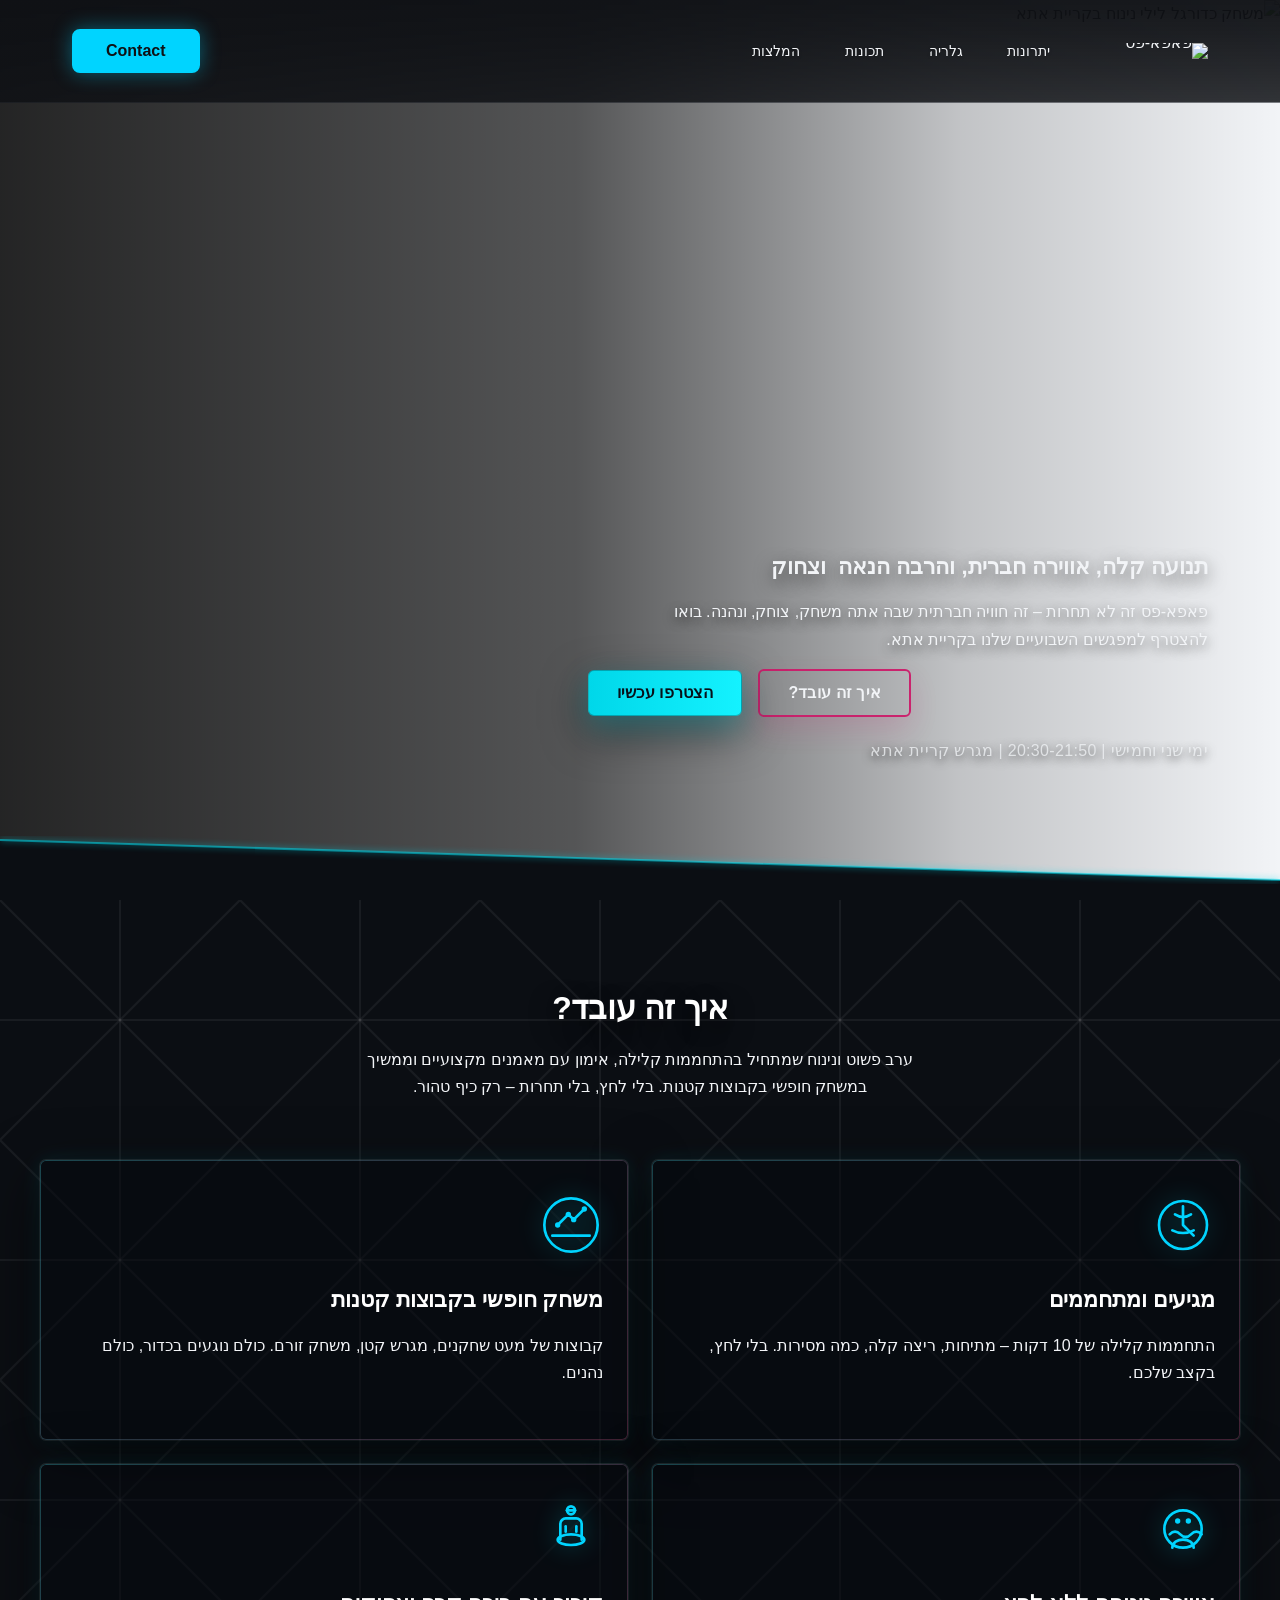
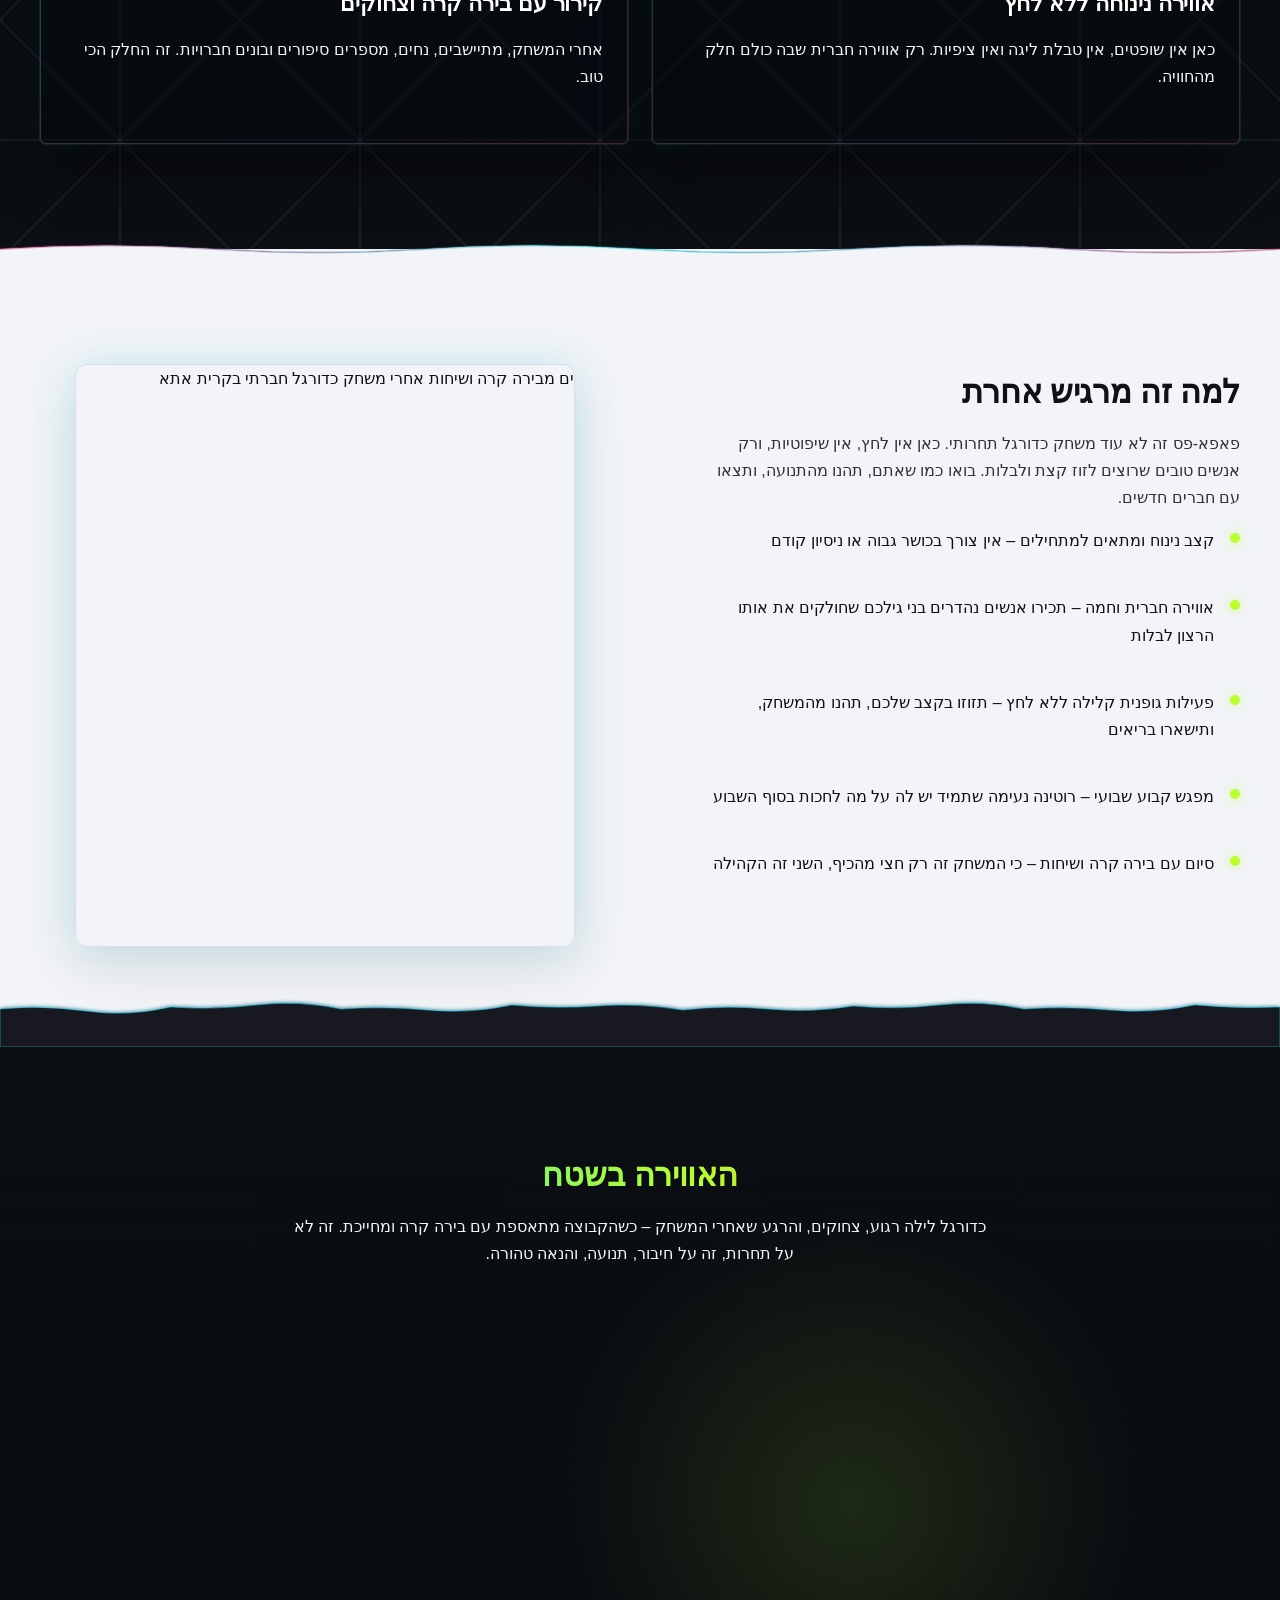
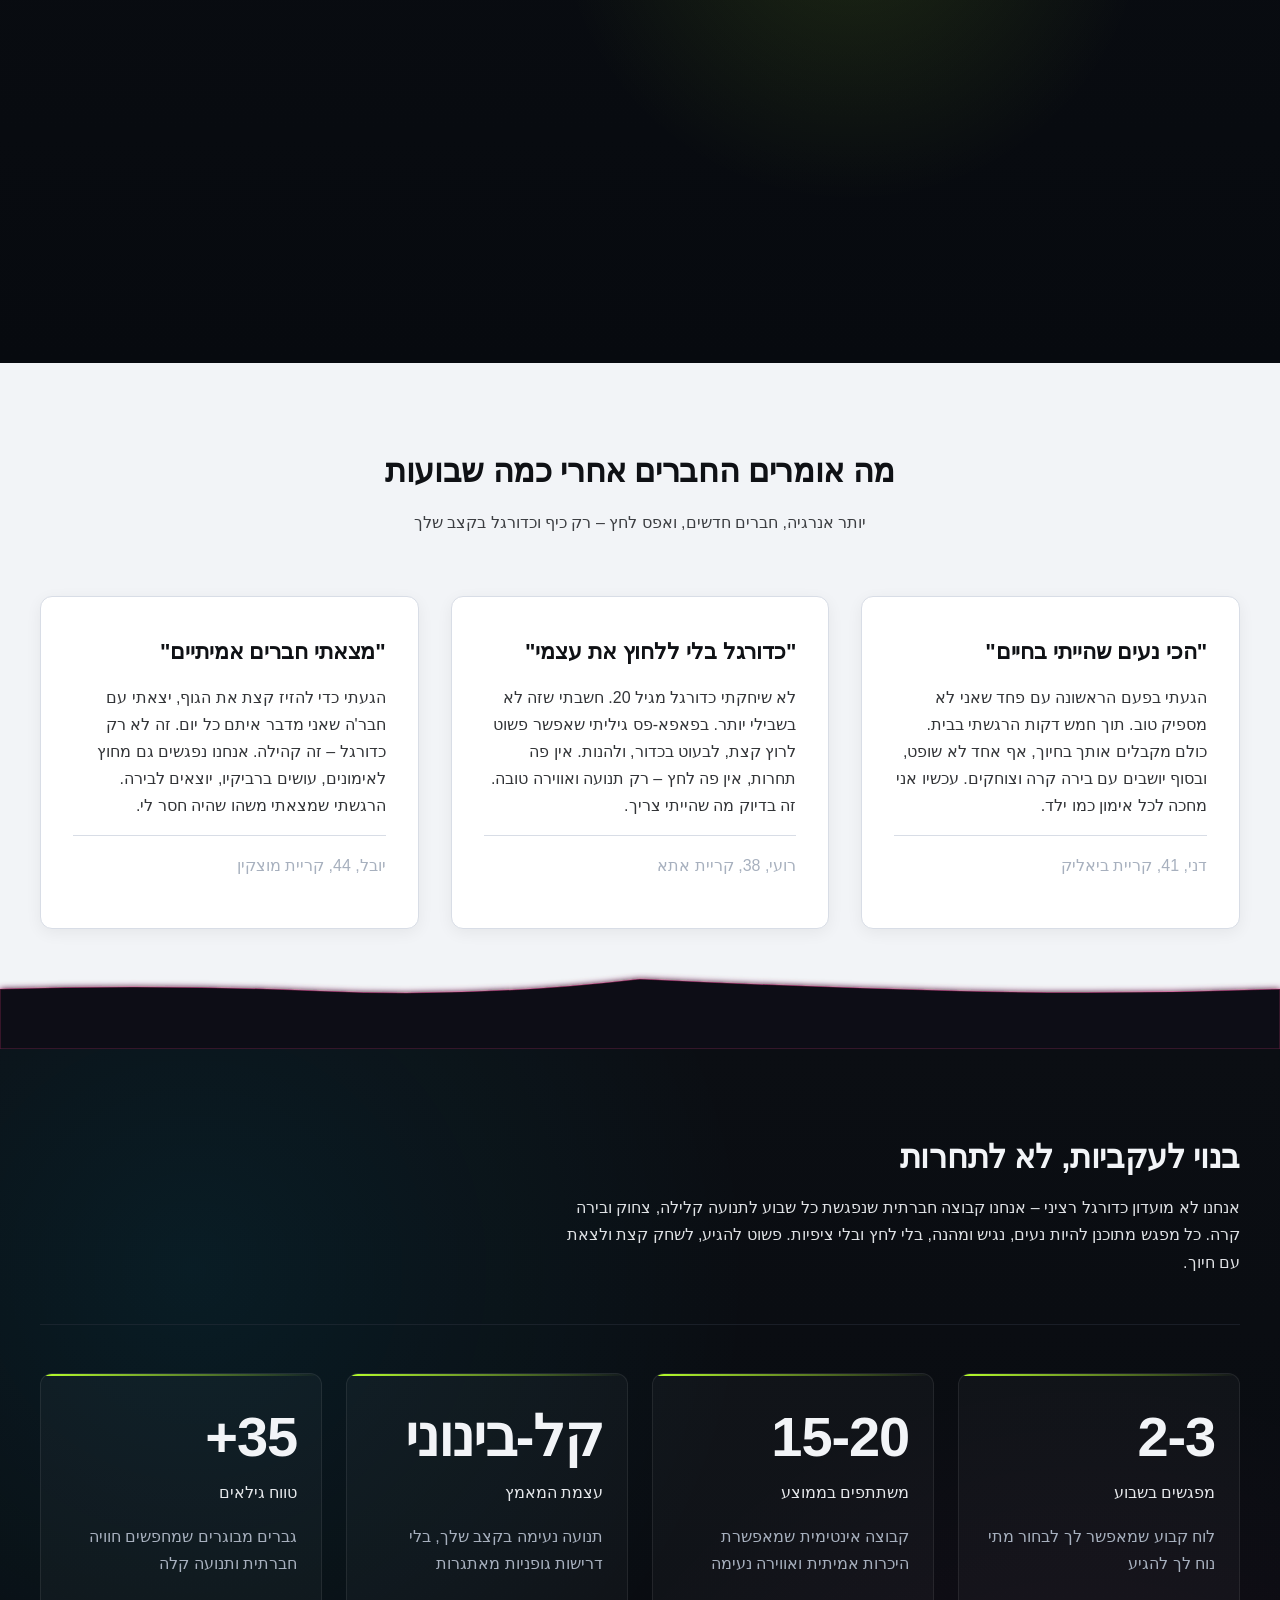
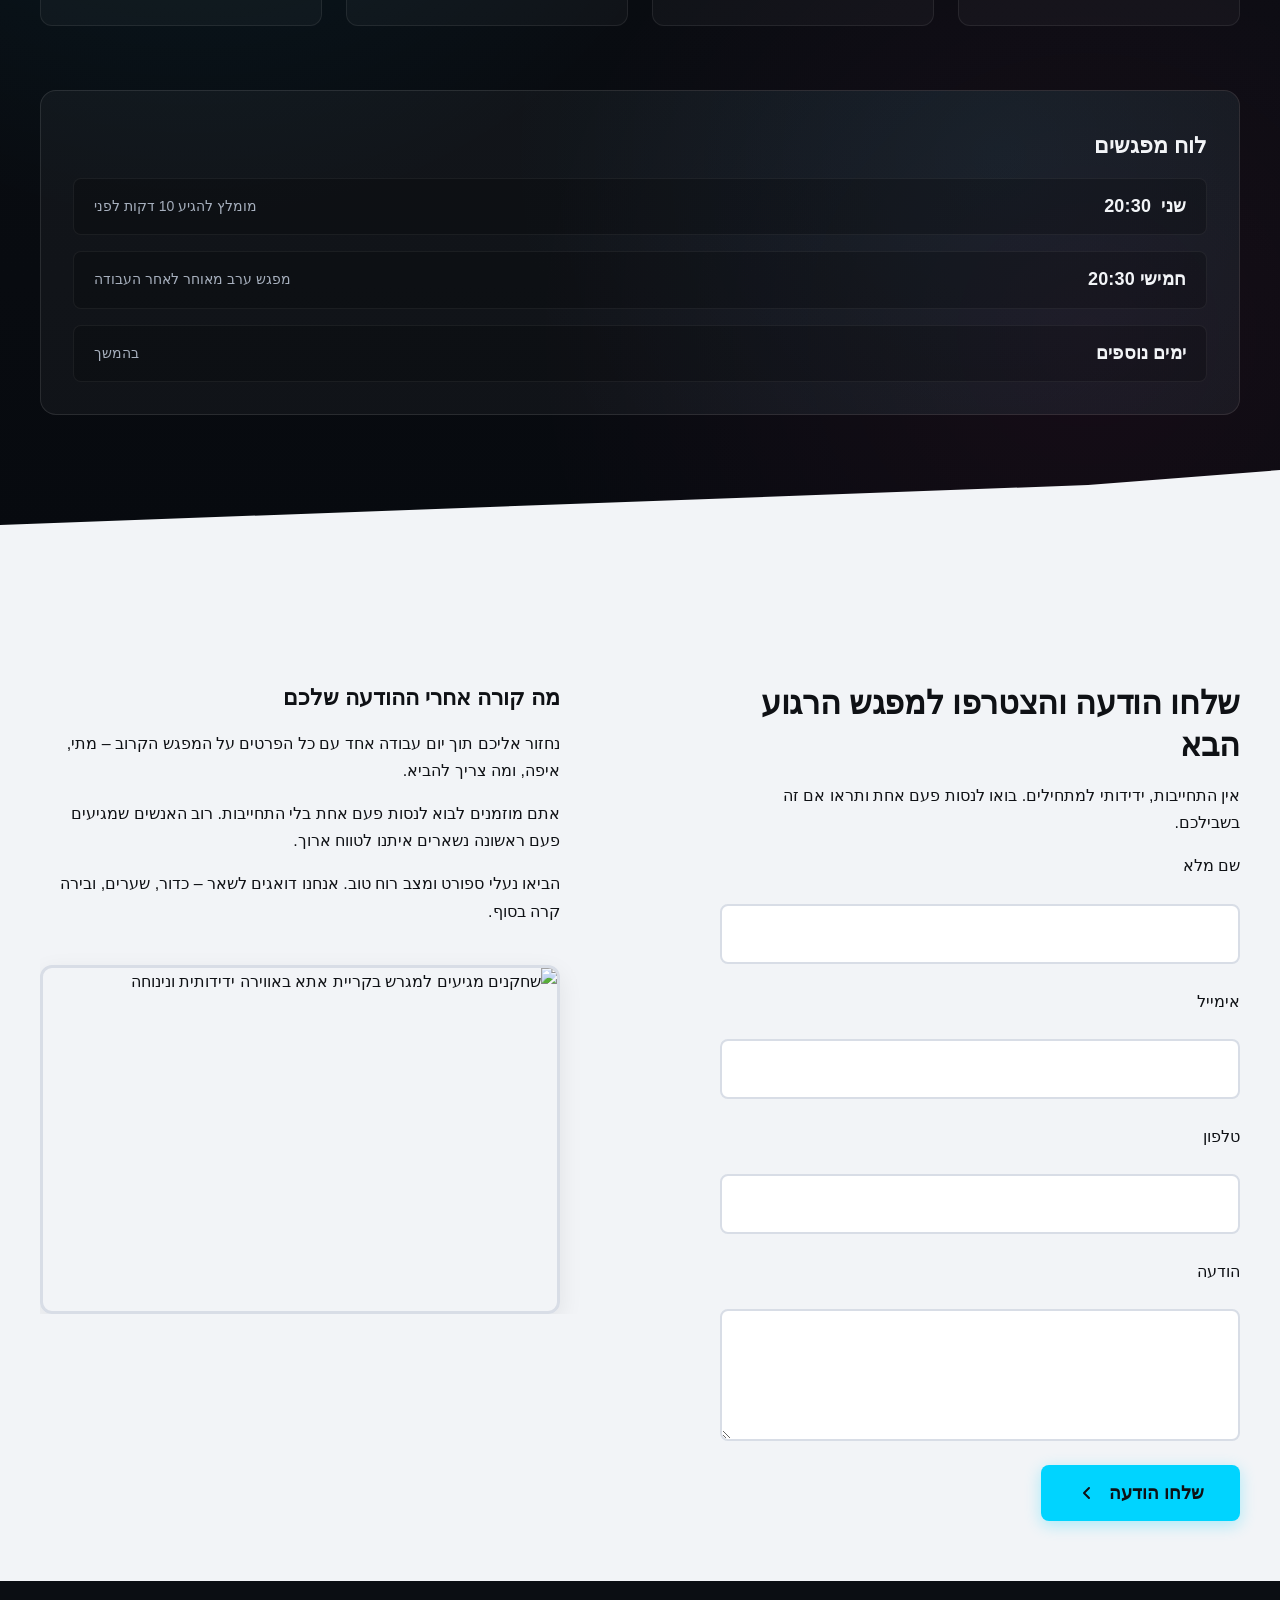
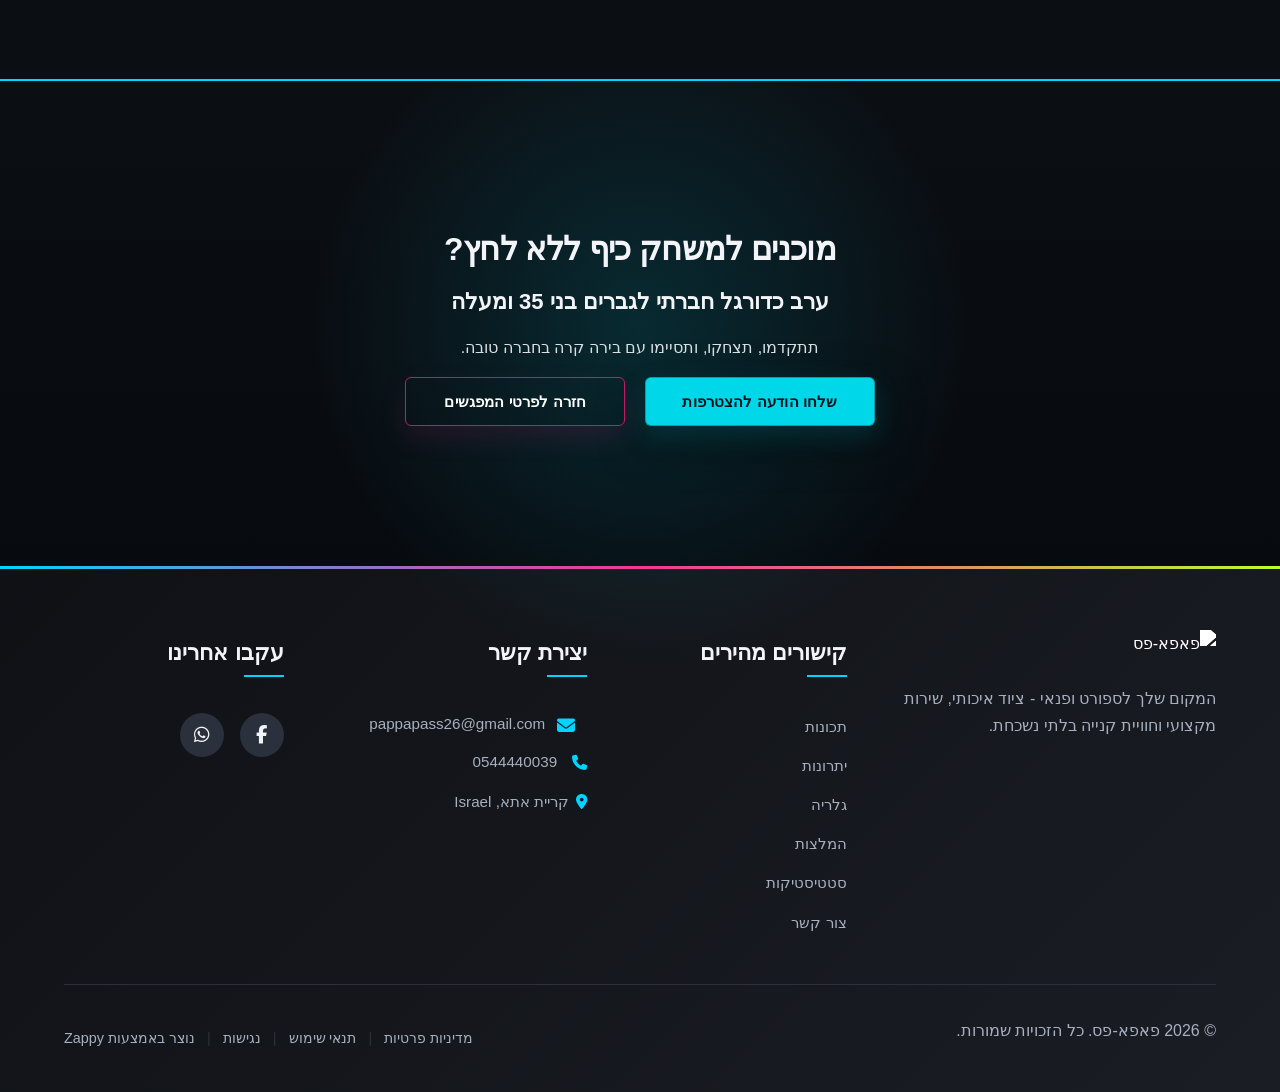
==== commit db69b0ca: "Background sync: Progressive GitHub Sync" ====
--- a/public/index.html
+++ b/public/index.html
@@ -1 +1 @@
-<!doctype html><html dir="rtl" lang="he"><head><meta charset="UTF-8"><meta content="width=device-width,initial-scale=1" name="viewport"><meta content="index, follow" name="robots"><title>כדורגל חברתי לגברים 35+ בקריות — פאפא-פס</title><meta content="חוג כדורגל למבוגרים קריות עם אווירה נינוחה וכיפית! פעילות גופנית קלילה, חברויות חדשות ובירה קרה. הצטרפו לקהילה החברתית של פאפא-פס בקריית אתא" name="description"><meta content="חוג כדורגל למבוגרים קריות, כדורגל חברתי לגברים מעל 35, פעילות גופנית קלילה קריית אתא, פאפא-פס כדורגל, כדורגל למתחילים קריות" name="keywords"><link href="/assets/favicon.ico" rel="icon" type="image/x-icon"><link href="/assets/favicon-16x16.png" rel="icon" type="image/png" sizes="16x16"><link href="/assets/favicon-32x32.png" rel="icon" type="image/png" sizes="32x32"><link href="/assets/favicon-48x48.png" rel="icon" type="image/png" sizes="48x48"><link href="/assets/favicon-192x192.png" rel="icon" type="image/png" sizes="192x192"><link href="/assets/favicon-512x512.png" rel="icon" type="image/png" sizes="512x512"><link href="/assets/apple-touch-icon.png" rel="apple-touch-icon"><script>!function(){"use strict";var t="502c817d-b991-4c49-9a4f-9732173d1497",e="https://api.zappy5.com/api/analytics/track",a=18e5,n=2592e6,o=!0,i=!0,r=!0;var s=function(){var e="zappy_visitor_"+t,a=null;try{if(a=localStorage.getItem(e)){var o=JSON.parse(a),i=Date.now();if(i-o.created<n)return o.lastSeen=i,localStorage.setItem(e,JSON.stringify(o)),o.id}}catch(t){console.warn("Zappy Analytics: LocalStorage not available")}var r="zv_"+Date.now()+"_"+Math.random().toString(36).substr(2,9);try{localStorage.setItem(e,JSON.stringify({id:r,created:Date.now(),lastSeen:Date.now()}))}catch(t){}return r}(),c=function(){var e="zappy_session_"+t,n=null;try{if(n=sessionStorage.getItem(e)){var o=JSON.parse(n),i=Date.now();if(i-o.timestamp<a)return o.timestamp=i,sessionStorage.setItem(e,JSON.stringify(o)),o.id}}catch(t){console.warn("Zappy Analytics: SessionStorage not available")}var r="zs_"+Date.now()+"_"+Math.random().toString(36).substr(2,9);try{sessionStorage.setItem(e,JSON.stringify({id:r,timestamp:Date.now()}))}catch(t){}return r}();function l(a,n){n=n||{};var o={website_id:t,event_type:a,page_path:window.location.pathname,referrer:document.referrer||"direct",visitor_id:s,session_id:c,metadata:n};if(navigator.sendBeacon){var i=new Blob([JSON.stringify(o)],{type:"application/json"});navigator.sendBeacon(e,i)}else fetch(e,{method:"POST",headers:{"Content-Type":"application/json"},body:JSON.stringify(o),keepalive:!0}).catch(function(t){console.warn("Zappy Analytics: Failed to track event",t)})}o&&l("pageview",{title:document.title,url:window.location.href}),i&&document.addEventListener("click",function(t){var e=t.target;if("BUTTON"===e.tagName||e.closest("button")){var a="BUTTON"===e.tagName?e:e.closest("button");l("click",{element:"button",text:a.textContent.trim().substring(0,100),id:a.id||null,class:a.className||null})}else if("A"===e.tagName||e.closest("a")){var n="A"===e.tagName?e:e.closest("a");l("navigation",{element:"link",text:n.textContent.trim().substring(0,100),href:n.href,external:n.hostname!==window.location.hostname})}},!0),r&&document.addEventListener("submit",function(t){var e=t.target;l("form_submit",{form_id:e.id||null,form_name:e.name||null,form_action:e.action||null,form_method:e.method||"GET"})},!0);var d=Date.now();window.addEventListener("beforeunload",function(){l("page_unload",{time_on_page:Math.floor((Date.now()-d)/1e3),page_path:window.location.pathname})}),window.zappyAnalytics={track:l,getVisitorId:function(){return s},getSessionId:function(){return c}}}()</script><meta content="כדורגל חברתי לגברים 35+ בקריות — פאפא-פס" property="og:title"><meta content="חוג כדורגל למבוגרים קריות עם אווירה נינוחה וכיפית! פעילות גופנית קלילה, חברויות חדשות ובירה קרה. הצטרפו לקהילה החברתית של פאפא-פס בקריית אתא" property="og:description"><meta content="website" property="og:type"><meta content="he_IL" property="og:locale"><meta content="summary_large_image" name="twitter:card"><meta content="כדורגל חברתי לגברים 35+ בקריות — פאפא-פס" name="twitter:title"><meta content="חוג כדורגל למבוגרים קריות עם אווירה נינוחה וכיפית! פעילות גופנית קלילה, חברויות חדשות ובירה קרה. הצטרפו לקהילה החברתית של פאפא-פס בקריית אתא" name="twitter:description"><link href="https://cdnjs.cloudflare.com/ajax/libs/font-awesome/6.4.0/css/all.min.css" rel="stylesheet"><link href="/assets/favicon.ico" rel="icon" type="image/x-icon"><link href="/assets/favicon-16x16.png" rel="icon" type="image/png" sizes="16x16"><link href="/assets/favicon-32x32.png" rel="icon" type="image/png" sizes="32x32"><link href="/assets/favicon-48x48.png" rel="icon" type="image/png" sizes="48x48"><link href="/assets/favicon-192x192.png" rel="icon" type="image/png" sizes="192x192"><link href="/assets/favicon-512x512.png" rel="icon" type="image/png" sizes="512x512"><link href="/assets/apple-touch-icon.png" rel="apple-touch-icon"><link href="https://cdn.jsdelivr.net/npm/vanilla-cookieconsent@3/dist/cookieconsent.css" rel="stylesheet"><script src="https://cdn.jsdelivr.net/npm/vanilla-cookieconsent@3/dist/cookieconsent.umd.js"></script><script src="https://cdn.jsdelivr.net/gh/mickidum/acc_toolbar/acctoolbar/acctoolbar.min.js"></script><style data-zappy-section-v2-css="true">.index-gallery-section{position:relative;background:linear-gradient(180deg,#0b0e13 0,#070a0f 100%);color:var(--text-light);padding:100px 16px;overflow:hidden}.index-gallery-container{max-width:1200px;margin:0 auto;position:relative;z-index:2}.index-gallery-header{text-align:center;margin-bottom:60px}.index-gallery-header h2{font-family:'Space Grotesk',Inter,system-ui,sans-serif;font-size:32px;font-weight:600;line-height:1.3;color:var(--text-light);margin:0 0 20px 0;background:linear-gradient(90deg,#00d7e9 0,#b9ff2e 55%,#cc1c6a 100%);-webkit-background-clip:text;background-clip:text;-webkit-text-fill-color:transparent}.index-gallery-intro{font-family:Inter,system-ui,sans-serif;font-size:16px;line-height:1.7;color:var(--text-light);max-width:700px;margin:0 auto;text-align:center}.index-gallery-grid{display:grid;grid-template-columns:repeat(12,1fr);grid-auto-rows:240px;gap:16px;direction:rtl}.index-gallery-item{position:relative;overflow:hidden;border-radius:6px;transition:transform .3s ease,box-shadow .3s ease}.index-gallery-item:hover{transform:translateY(-4px);box-shadow:0 28px 90px rgba(0,0,0,.72),0 0 22px rgba(185,255,46,.22)}.index-gallery-item-large{grid-column:span 8;grid-row:span 2}.index-gallery-item-medium{grid-column:span 4;grid-row:span 1}.index-gallery-item-tall{grid-column:span 4;grid-row:span 2}.index-gallery-item-wide{grid-column:span 8;grid-row:span 1}.index-gallery-image-wrapper{position:relative;width:100%;height:100%;overflow:hidden}.index-gallery-image-wrapper img{display:block;width:100%;height:100%;object-fit:cover;transition:transform .5s ease}.index-gallery-item:hover .index-gallery-image-wrapper img{transform:scale(1.08)}.index-gallery-overlay{position:absolute;inset:0;background:linear-gradient(180deg,rgba(11,14,19,0) 0,rgba(11,14,19,.85) 100%);opacity:0;transition:opacity .3s ease;display:flex;align-items:flex-end;padding:24px;pointer-events:none}.index-gallery-item:hover .index-gallery-overlay{opacity:1}.index-gallery-overlay-content{width:100%}.index-gallery-label{font-family:'Space Grotesk',Inter,system-ui,sans-serif;font-size:18px;font-weight:600;color:var(--text-light);display:inline-block;padding:8px 16px;background:rgba(0,215,233,.18);border-radius:4px;border:1px solid rgba(0,215,233,.4);backdrop-filter:blur(10px);-webkit-backdrop-filter:blur(10px)}.index-gallery-decorative-glow{position:absolute;top:50%;right:10%;width:600px;height:600px;background:radial-gradient(circle,rgba(185,255,46,.12) 0,transparent 70%);pointer-events:none;z-index:0;transform:translateY(-50%)}@media (max-width:768px){.index-gallery-section{padding:80px 16px 60px}.index-gallery-header{margin-bottom:40px}.index-gallery-header h2{font-size:28px}.index-gallery-intro{font-size:16px}.index-gallery-grid{grid-template-columns:1fr!important;grid-auto-rows:280px;gap:12px}.index-gallery-item-large,.index-gallery-item-medium,.index-gallery-item-tall,.index-gallery-item-wide{grid-column:span 1!important;grid-row:span 1!important}.index-gallery-overlay{opacity:1;background:linear-gradient(180deg,rgba(11,14,19,0) 40%,rgba(11,14,19,.75) 100%);padding:16px}.index-gallery-label{font-size:16px;padding:6px 12px}.index-gallery-decorative-glow{width:400px;height:400px;right:50%;transform:translate(50%,-50%)}}</style><link href="/styles.css" rel="stylesheet"><style id="zappy-dropdown-submenu-styles">#navMenu li:has(.sub-menu),.nav-menu li:has(.sub-menu),.navbar li:has(.sub-menu),nav li:has(.sub-menu){position:relative}#navMenu .sub-menu,.nav-menu .sub-menu,.navbar .sub-menu,nav .sub-menu{display:block!important;position:absolute!important;top:100%;left:0;min-width:220px;background:#fff;border-radius:8px;box-shadow:0 8px 25px rgba(0,0,0,.15);padding:8px 0;opacity:0;visibility:hidden;transform:translateY(10px);transition:all .3s ease;z-index:1000;list-style:none;pointer-events:none}#navMenu li:hover>.sub-menu,.nav-menu li:hover>.sub-menu,.navbar li:hover>.sub-menu,nav li:hover>.sub-menu{opacity:1!important;visibility:visible!important;transform:translateY(0)!important;pointer-events:auto!important}.sub-menu li{list-style:none;margin:0;padding:0}.sub-menu a{display:block!important;padding:10px 16px!important;color:var(--text-dark,#333)!important;font-weight:500;text-decoration:none;white-space:nowrap;transition:background-color .2s}.sub-menu a:hover{background-color:#f5f5f5}[dir=rtl] .nav-menu .sub-menu,[dir=rtl] .navbar .sub-menu,[dir=rtl] nav .sub-menu,html[lang=ar] .nav-menu .sub-menu,html[lang=ar] .navbar .sub-menu,html[lang=ar] nav .sub-menu,html[lang=he] .nav-menu .sub-menu,html[lang=he] .navbar .sub-menu,html[lang=he] nav .sub-menu{left:auto!important;right:0!important}.sub-menu:empty,.sub-menu:not(:has(li)),.sub-menu:not(:has(li:not(.zappy-hidden-menu-item))){display:none!important;opacity:0!important;visibility:hidden!important;pointer-events:none!important}li:has(.menu-group-title):hover>.sub-menu{opacity:1!important;visibility:visible!important;transform:translateY(0)!important;pointer-events:auto!important}#navMenu>li>.menu-group-title,.nav-menu>li>.menu-group-title{display:inline-block;padding:.5rem 1rem;cursor:default;user-select:none}@media (max-width:768px){#navMenu .sub-menu,.nav-menu .sub-menu,.navbar .sub-menu,nav .sub-menu{position:static!important;transform:none!important;box-shadow:none!important;background:0 0!important;max-height:0;overflow:hidden;opacity:0;visibility:hidden;transition:max-height .3s ease,opacity .3s ease;padding:0!important;border-radius:0!important}.sub-menu.mobile-expanded{max-height:500px!important;opacity:1!important;visibility:visible!important;padding:8px 0 8px 16px!important}[dir=rtl] .sub-menu.mobile-expanded,html[lang=he] .sub-menu.mobile-expanded{padding:8px 16px 8px 0!important}#navMenu li:hover>.sub-menu,.nav-menu li:hover>.sub-menu,.navbar li:hover>.sub-menu,nav li:hover>.sub-menu{opacity:0;visibility:hidden;pointer-events:none}#navMenu li>.sub-menu.mobile-expanded,.nav-menu li>.sub-menu.mobile-expanded,.navbar li>.sub-menu.mobile-expanded,nav li>.sub-menu.mobile-expanded{opacity:1!important;visibility:visible!important;pointer-events:auto!important}#navMenu li:has(.sub-menu),.nav-menu li:has(.sub-menu),.navbar li:has(.sub-menu),nav li:has(.sub-menu){display:flex!important;flex-wrap:wrap!important;align-items:center!important;position:relative!important;min-height:44px!important}#navMenu li:has(.sub-menu)>a,.nav-menu li:has(.sub-menu)>a,.navbar li:has(.sub-menu)>a,nav li:has(.sub-menu)>a{flex:1!important;min-width:0!important}#navMenu li:has(.sub-menu)>.menu-group-title,.nav-menu li:has(.sub-menu)>.menu-group-title,.navbar li:has(.sub-menu)>.menu-group-title,nav li:has(.sub-menu)>.menu-group-title{flex:1!important;min-width:0!important;padding:0!important;line-height:inherit!important}#navMenu li:has(.sub-menu)>.sub-menu,.nav-menu li:has(.sub-menu)>.sub-menu,.navbar li:has(.sub-menu)>.sub-menu,nav li:has(.sub-menu)>.sub-menu{flex-basis:100%!important;width:100%!important}#navMenu li:has(.sub-menu)>a [class*=arrow],#navMenu li:has(.sub-menu)>a [class*=chevron],.nav-menu li:has(.sub-menu)>a .fa-angle-down,.nav-menu li:has(.sub-menu)>a .fa-chevron-down,.nav-menu li:has(.sub-menu)>a [class*=arrow],.nav-menu li:has(.sub-menu)>a [class*=chevron],nav li:has(.sub-menu)>a [class*=arrow],nav li:has(.sub-menu)>a [class*=chevron]{display:none!important;visibility:hidden!important}.mobile-submenu-toggle{display:flex!important;align-items:center!important;justify-content:center!important;width:44px!important;height:auto!important;background:0 0!important;border:none!important;cursor:pointer!important;color:var(--text-dark)!important;position:static!important;flex-shrink:0!important;align-self:stretch!important;z-index:2!important;padding:0!important;margin:0!important}.mobile-submenu-toggle::after{content:''!important;width:0!important;height:0!important;border-left:6px solid transparent!important;border-right:6px solid transparent!important;border-top:7px solid currentColor!important;transition:transform .3s ease!important}.mobile-submenu-toggle.expanded::after{transform:rotate(180deg)!important}.sub-menu a{padding:10px 0!important;display:block!important;color:var(--text-dark)!important}.navbar .sub-menu li a,.zappy-products-dropdown .sub-menu a,nav.navbar .sub-menu li a{color:var(--text-dark)!important}}@media (min-width:769px){.mobile-submenu-toggle{display:none!important}}</style><style id="mobile-lang-menu-deployed-css">@media (max-width:768px){.lang-switcher,.nav-container .lang-switcher,.nav-cta-container .lang-switcher,.nav-ecommerce-icons .lang-switcher,.nav-icons-left .lang-switcher,.navbar .lang-switcher,.navbar .nav-cta-container .lang-switcher{display:none!important}.mobile-lang-menu{width:100%;border-top:1px solid rgba(128,128,128,.2);padding:8px 0 0 0;margin-top:8px}.mobile-lang-toggle{display:flex!important;align-items:center;justify-content:space-between;width:100%;padding:12px 16px;background:0 0;border:none;cursor:pointer;font-size:15px;color:inherit;font-family:inherit}.mobile-lang-toggle::after{content:'';display:inline-block;width:8px;height:8px;border-right:2px solid currentColor;border-bottom:2px solid currentColor;transform:rotate(45deg);transition:transform .3s ease;margin-left:8px}.mobile-lang-toggle.expanded::after{transform:rotate(-135deg)}.mobile-lang-options{max-height:0;overflow:hidden;transition:max-height .3s ease}.mobile-lang-options.expanded{max-height:300px}.mobile-lang-option{display:flex!important;align-items:center;gap:10px;padding:10px 24px;text-decoration:none;color:inherit;font-size:14px;font-family:inherit}.mobile-lang-option:hover{background:rgba(128,128,128,.1)}.mobile-lang-option.active{font-weight:600;opacity:.7;pointer-events:none}.mobile-lang-option img{width:20px;height:20px;border-radius:50%}}@media (min-width:769px){.mobile-lang-menu{display:none!important}}</style><style id="zappy-widget-visibility">#mic-access-tool-box,#mic-access-tool-general-button,#mic-init-access-tool #mic-access-tool-box,#mic-init-access-tool #mic-access-tool-general-button,#mic-init-access-tool .mic-access-tool-general-button,._access-icon,._access-menu,.mic-access-tool-box,.mic-access-tool-general-button,div[id*=mic-access-tool-box]{display:none!important;visibility:hidden!important;opacity:0!important;pointer-events:none!important}</style></head><body><nav class="navbar" dir="rtl"><button class="mobile-toggle" aria-label="תפריט" id="mobileToggle"><svg viewBox="0 0 24 24" fill="none" height="24" width="24" class="hamburger-icon"><path d="M3 12h18M3 6h18M3 18h18" stroke="currentColor" stroke-width="2" stroke-linecap="round"></path></svg><svg viewBox="0 0 24 24" fill="none" height="24" width="24" class="close-icon" style="display:none"><path d="M18 6L6 18M6 6l12 12" stroke="currentColor" stroke-width="2" stroke-linecap="round"></path></svg></button><button class="phone-header-btn" aria-label="התקשר" data-phone="0544440039"><svg viewBox="0 0 24 24" fill="currentColor" height="20" width="20"><path d="M22 16.92v3a2 2 0 0 1-2.18 2 19.79 19.79 0 0 1-8.63-3.07 19.5 19.5 0 0 1-6-6 19.79 19.79 0 0 1-3.07-8.67A2 2 0 0 1 4.11 2h3a2 2 0 0 1 2 1.72 12.84 12.84 0 0 0 .7 2.81 2 2 0 0 1-.45 2.11L8.09 9.91a16 16 0 0 0 6 6l1.27-1.27a2 2 0 0 1 2.11-.45 12.84 12.84 0 0 0 2.81.7A2 2 0 0 1 22 16.92z"></path></svg></button><div class="nav-container"><div class="nav-right-group"><div class="nav-brand"><a href="/" class="logo-link"><img alt="פאפא-פס" class="logo" src="/assets/logo.webp"></a></div><ul class="nav-menu" id="navMenu"><li><a href="#zappy-section-2">יתרונות</a></li><li><a href="#zappy-section-3">גלריה</a></li><li><a href="#features">תכונות</a></li><li><a href="#testimonials">המלצות</a></li></ul></div><div class="nav-cta-container"><a href="#contact" class="nav-cta-btn">Contact</a></div></div></nav><script>window.addEventListener("load",function(){const e=document.querySelector(".navbar, nav, header");if(!e)return void console.log("[Navbar] Navbar element not found");let t=document.getElementById("mobileToggle")||document.querySelector(".mobile-toggle")||document.querySelector(".hamburger")||document.querySelector(".hamburger-menu")||document.querySelector(".menu-toggle")||document.querySelector(".burger-menu")||document.querySelector('[aria-label="Menu"]')||document.querySelector('[aria-label="תפריט"]');const o=document.querySelector(".phone-header-btn"),n=window.getComputedStyle(e);let r=n.backgroundColor;if(console.log("[Navbar] Initial navbar background:",r),"transparent"===r||"rgba(0, 0, 0, 0)"===r||r.startsWith("rgba")&&r.includes(", 0)")){const e=n.backgroundImage;if(e&&"none"!==e)console.log("[Navbar] Navbar has background image/gradient, using dark text"),r="rgb(240, 240, 240)";else{const e=window.getComputedStyle(document.body).backgroundColor;console.log("[Navbar] Navbar transparent, using body background:",e),r=e}}const i=r.match(/\d+/g);if(i&&i.length>=3){const e=(.299*parseInt(i[0])+.587*parseInt(i[1])+.114*parseInt(i[2]))/255;console.log("[Navbar] Mobile button colors preserved from Claude CSS (luminance:",e.toFixed(2)+")");const n=document.createElement("style");n.id="zappy-mobile-nav-fix";document.documentElement.lang;document.documentElement.dir,n.textContent='\n        /* Hide mobile buttons on desktop, show only on mobile */\n        @media (min-width: 769px) {\n          .mobile-toggle,\n          .phone-header-btn {\n            display: none !important;\n          }\n        }\n        \n        /* Show and position mobile buttons correctly on mobile */\n        @media (max-width: 768px) {\n          .mobile-toggle,\n          .phone-header-btn {\n            position: absolute !important;\n            top: 50% !important;\n            transform: translateY(-50%) !important;\n            z-index: 1001 !important;\n            display: flex !important;\n            align-items: center !important;\n            justify-content: center !important;\n            width: 36px !important;\n            height: 36px !important;\n            border-radius: 50% !important;\n            border: none !important;\n            cursor: pointer !important;\n            padding: 6px !important;\n            background: none !important;\n            color: var(--nav-text, var(--text-dark)) !important;\n          }\n          \n          /* LTR positioning (default): hamburger LEFT, phone RIGHT */\n          html:not([dir="rtl"]):not([lang="he"]):not([lang="ar"]) .mobile-toggle,\n          html[dir="ltr"] .mobile-toggle {\n            left: 12px !important;\n            right: auto !important;\n          }\n          html:not([dir="rtl"]):not([lang="he"]):not([lang="ar"]) .phone-header-btn,\n          html[dir="ltr"] .phone-header-btn {\n            right: 12px !important;\n            left: auto !important;\n          }\n          \n          /* RTL positioning: hamburger RIGHT, phone LEFT */\n          html[dir="rtl"] .mobile-toggle,\n          html[lang="he"] .mobile-toggle,\n          html[lang="ar"] .mobile-toggle {\n            right: 12px !important;\n            left: auto !important;\n          }\n          html[dir="rtl"] .phone-header-btn,\n          html[lang="he"] .phone-header-btn,\n          html[lang="ar"] .phone-header-btn {\n            left: 12px !important;\n            right: auto !important;\n          }\n          \n          /* CRITICAL: Ensure nav-container has min-height on mobile */\n          /* All children are positioned absolutely/fixed on mobile, so height:auto collapses to 0 */\n          .nav-container {\n            min-height: 70px !important;\n            position: relative !important;\n          }\n          \n          /* Ensure SVG icons are properly sized and inherit color */\n          .mobile-toggle svg,\n          .phone-header-btn svg {\n            width: 24px !important;\n            height: 24px !important;\n            /* Don\'t force display - let JavaScript control hamburger/close toggle */\n          }\n          \n          /* Reset nav-cta-container on mobile - remove desktop box-shadow/padding */\n          /* that creates a visible ghost box when CTA button is hidden */\n          .nav-cta-container {\n            box-shadow: none !important;\n            padding: 0 !important;\n          }\n          \n          /* Hide nav-cta-container entirely on mobile when there\'s no lang-switcher */\n          /* (only the CTA button is inside, and it\'s hidden on mobile) */\n          .nav-cta-container:not(:has(.lang-switcher)) {\n            display: none !important;\n          }\n          \n          /* CRITICAL: Prevent hero image fade gradient from bleeding over headline text */\n          /* The .image-fade-gradient has bottom: -30px (extends below parent) */\n          /* On mobile stacked layout, this overlaps the h1 text below the image */\n          .hero-image-column {\n            overflow: hidden !important;\n          }\n          .image-fade-gradient {\n            bottom: 0 !important;\n          }\n          \n          /* Hide desktop language switcher on mobile - hamburger menu handles it */\n          /* High specificity to override stored CSS */\n          .lang-switcher,\n          .nav-cta-container .lang-switcher,\n          .nav-container .lang-switcher,\n          .navbar .lang-switcher,\n          .navbar .nav-cta-container .lang-switcher {\n            display: none !important;\n          }\n        }\n      ';const r=document.getElementById("zappy-mobile-nav-fix");r&&r.remove(),document.head.appendChild(n),console.log("[Navbar] Critical CSS injected for mobile nav positioning");const l=window.innerWidth<=768;if(t){const e=t.querySelector(".hamburger-icon"),o=t.querySelector(".close-icon");e&&(e.style.setProperty("width","24px","important"),e.style.setProperty("height","24px","important"),e.style.setProperty("display","block","important")),o&&(o.style.setProperty("width","24px","important"),o.style.setProperty("height","24px","important"),o.style.setProperty("display","none","important")),l?(t.style.setProperty("position","absolute","important"),t.style.setProperty("top","50%","important"),t.style.setProperty("transform","translateY(-50%)","important"),t.style.setProperty("z-index","1001","important"),t.style.removeProperty("left"),t.style.removeProperty("right"),console.log("[Navbar] Mobile toggle positioning applied (mobile viewport)")):(t.style.removeProperty("position"),t.style.removeProperty("top"),t.style.removeProperty("transform"),t.style.removeProperty("z-index"),t.style.removeProperty("left"),t.style.removeProperty("right"),console.log("[Navbar] Desktop viewport - cleared mobile toggle inline positioning"))}if(o){const e=o.querySelector("svg");e&&(e.style.width="24px",e.style.height="24px",e.setAttribute("width","24"),e.setAttribute("height","24")),l?(o.style.setProperty("position","absolute","important"),o.style.setProperty("top","50%","important"),o.style.setProperty("transform","translateY(-50%)","important"),o.style.setProperty("z-index","1001","important"),o.style.removeProperty("left"),o.style.removeProperty("right"),console.log("[Navbar] Phone button positioning applied (mobile viewport)")):(o.style.removeProperty("position"),o.style.removeProperty("top"),o.style.removeProperty("transform"),o.style.removeProperty("z-index"),o.style.removeProperty("left"),o.style.removeProperty("right"),console.log("[Navbar] Desktop viewport - cleared phone button inline positioning"))}}else console.log("[Navbar] Could not parse background color:",r);t=document.getElementById("mobileToggle")||document.querySelector(".mobile-toggle")||document.querySelector(".hamburger")||document.querySelector(".hamburger-menu")||document.querySelector(".menu-toggle")||document.querySelector(".burger-menu")||document.querySelector('[aria-label="Menu"]')||document.querySelector('[aria-label="תפריט"]');const l=document.getElementById("navMenu")||document.querySelector(".nav-menu")||document.querySelector(".nav-links")||document.querySelector("nav ul:not(.submenu)");if(!t||!l)return void console.log("[Navbar] Mobile toggle or menu not found:",{toggle:!!t,menu:!!l});l.id||(l.id="navMenu"),console.log("[Navbar] Initializing mobile menu...");const a=t.cloneNode(!0);t.parentNode.replaceChild(a,t),a.addEventListener("click",function(e){e.preventDefault(),e.stopPropagation();const t=this.querySelector(".hamburger-icon"),o=this.querySelector(".close-icon");l.classList.contains("active")?(l.classList.remove("active"),t&&t.style.setProperty("display","block","important"),o&&o.style.setProperty("display","none","important"),document.body.style.overflow="",console.log("[Navbar] Menu closed")):(l.classList.add("active"),t&&t.style.setProperty("display","none","important"),o&&o.style.setProperty("display","block","important"),document.body.style.overflow="hidden",console.log("[Navbar] Menu opened"))}),l.querySelectorAll("a").forEach(function(e){e.addEventListener("click",function(){if("#"===this.getAttribute("href"))return;const e=a.querySelector(".hamburger-icon"),t=a.querySelector(".close-icon");l.classList.remove("active"),e&&e.style.setProperty("display","block","important"),t&&t.style.setProperty("display","none","important"),document.body.style.overflow="",console.log("[Navbar] Menu closed (link clicked)")})});var s=l.querySelectorAll(".dropdown-toggle");s.forEach(function(e){e.addEventListener("click",function(e){e.preventDefault(),e.stopPropagation();var t=this.closest(".nav-dropdown");t&&(t.parentNode.querySelectorAll(".nav-dropdown.open").forEach(function(e){e!==t&&e.classList.remove("open")}),t.classList.toggle("open"),console.log("[Navbar] Dropdown toggled:",t.classList.contains("open")?"open":"closed"))})}),document.addEventListener("click",function(e){e.target.closest(".nav-dropdown")||document.querySelectorAll(".nav-dropdown.open").forEach(function(e){e.classList.remove("open")})}),console.log("[Navbar] Dropdown handlers initialized for "+s.length+" dropdowns"),o&&o.addEventListener("click",function(){const e=document.querySelectorAll('a[href^="tel:"]'),t=e.length>0?e[0].getAttribute("href").replace("tel:",""):"972 0544440039";window.location.href="tel:"+t,console.log("[Navbar] Phone button clicked")}),console.log("[Navbar] Mobile menu initialized successfully");const p=function(){const e=document.querySelector(".whatsapp-float");e&&(window.innerWidth>=769?(e.style.setProperty("display","none","important"),e.style.setProperty("visibility","hidden","important"),e.style.setProperty("opacity","0","important"),e.style.setProperty("pointer-events","none","important"),console.log("[WhatsApp] Button hidden on desktop")):(e.style.removeProperty("display"),e.style.removeProperty("visibility"),e.style.removeProperty("opacity"),e.style.removeProperty("pointer-events"),console.log("[WhatsApp] Button visible on mobile")))};let c;p(),window.addEventListener("resize",function(){clearTimeout(c),c=setTimeout(p,100)})})</script><main><section class="index-hero-section" data-layout-spec="בית-hero" id="zappy-section-0" data-hero-type="fullscreen-scrim"><img alt="משחק כדורגל לילי נינוח בקריית אתא" class="zappy-editable-image hero-bg-image" src="/assets/business-general-hero-upload-1773652672460.webp" data-element-id="img-1773652487946-kqcb54vb3" data-element-type="image" style="object-position:50% 50%;object-fit:cover;width:100%;height:100%" data-context="Cinematic night-time football pitch scene in Kiryat Ata, Israel - dramatic floodlights illuminating an amateur 5-a-side pitch with warm golden glow, men aged 35+ in casual sportswear playing relaxed football in the background (slightly out of focus), cool cyan and magenta color grading creating a modern cinematic atmosphere, night sky with subtle stars, professional sports photography style, shot from low angle to emphasize the dramatic lighting, vibrant but not oversaturated colors, sense of community and fun without intense competition" data-placeholder="index-hero-bg" data-zappy-zoom="1" height="1080" width="1920" data-resize-handler-attached="true" data-hero-bg="true" data-preserve-bg="0"><div class="hero-scrim" aria-hidden="true"></div><div class="hero-overlay-group"><div class="hero-content"><h3>תנועה קלה, אווירה חברית, וסיום עם בירה קרה וצחוק</h3><p>פאפא-פס זה לא תחרות – זה חוויה חברתית שבה אתה משחק, צוחק, ונהנה. בואו להצטרף למפגשים השבועיים שלנו בקריית אתא.</p><div class="hero-cta-row"><a href="#contact" class="btn-primary" data-element-id="btn-1773652487943-br5wppw1i" data-element-type="button" data-native-element="true">הצטרפו עכשיו</a><a href="#how-it-works" class="btn-secondary" data-element-id="btn-1773652487943-yq9ltvg70" data-element-type="button" data-native-element="true">איך זה עובד?</a></div><p class="hero-micro-details">ימי שני וחמישי | 20:30-21:50 | מגרש קריית אתא</p></div></div><div class="index-hero-divider-wrapper"><svg viewBox="0 0 1200 80" xmlns="http://www.w3.org/2000/svg" aria-hidden="true" preserveAspectRatio="none" data-no-icon-edit="true"><defs><filter id="neon-glow"><feGaussianBlur result="coloredBlur" stdDeviation="3"></feGaussianBlur><feMerge><feMergeNode in="coloredBlur"></feMergeNode><feMergeNode in="SourceGraphic"></feMergeNode></feMerge></filter></defs><path d="M0,80 L0,20 L1200,60 L1200,80 Z" fill="#0B0E13"></path><path d="M0,20 L1200,60" stroke="#00D7E9" stroke-width="2" fill="#0B0E13" filter="url(#neon-glow)" opacity="0.6"></path></svg></div></section><section class="index-features-section" data-layout-spec="בית-features" id="zappy-section-1"><div class="index-features-container"><div class="index-features-header"><h2>איך זה עובד?</h2><p>ערב פשוט ונינוח שמתחיל בהתחממות קלילה, אימון עם מאמנים מקצועיים וממשיך במשחק חופשי בקבוצות קטנות. בלי לחץ, בלי תחרות – רק כיף טהור.</p></div><div class="zappy-preserve-css-grid index-features-grid" id="zappy-auto-grid-1773652487967-uop4u3" data-original-gap="24px" data-original-item-width="588" data-zappy-auto-grid="true" style="display:grid;grid-template-columns:588px 588px"><div class="index-features-card" id="zappy-drop-tf25zmtir"><div class="index-features-icon-wrapper" id="zappy-drop-6z65r6i8g"><svg viewBox="0 0 48 48" xmlns="http://www.w3.org/2000/svg" fill="none" data-element-type="icon" data-icon-type="svg" id="zappy-drop-8cgdcb47v"><circle cx="24" cy="24" fill="none" r="18" stroke="currentColor" stroke-width="2"></circle><path d="M24 10 L24 24 L32 32" stroke="currentColor" stroke-width="2" stroke-linecap="round" stroke-linejoin="round"></path><path d="M18 16 Q24 20 30 16" stroke="currentColor" stroke-width="2" stroke-linecap="round" fill="none"></path><path d="M16 28 Q24 32 32 28" stroke="currentColor" stroke-width="2" stroke-linecap="round" fill="none"></path></svg></div><h3 class="zappy-editable" id="zappy-drop-cvrxkxmvi">מגיעים ומתחממים</h3><p class="zappy-editable" id="zappy-drop-o54wr0pbr">התחממות קלילה של 10 דקות – מתיחות, ריצה קלה, כמה מסירות. בלי לחץ, בקצב שלכם.</p></div><div class="index-features-card" id="zappy-drop-v4teu5nek"><div class="index-features-icon-wrapper" id="zappy-drop-a4on34pr0"><svg viewBox="0 0 48 48" xmlns="http://www.w3.org/2000/svg" fill="none" data-element-type="icon" data-icon-type="svg" id="zappy-drop-9rrs4wlsj"><circle cx="24" cy="24" fill="none" r="20" stroke="currentColor" stroke-width="2"></circle><path d="M14 24 L22 16 L26 20 L34 12" stroke="currentColor" stroke-width="2" stroke-linecap="round" stroke-linejoin="round"></path><circle cx="14" cy="24" fill="currentColor" r="2"></circle><circle cx="22" cy="16" fill="currentColor" r="2"></circle><circle cx="26" cy="20" fill="currentColor" r="2"></circle><circle cx="34" cy="12" fill="currentColor" r="2"></circle><path d="M10 32 L38 32" stroke="currentColor" stroke-width="2" stroke-linecap="round"></path></svg></div><h3 class="zappy-editable" id="zappy-drop-6a0sna6wh">משחק חופשי בקבוצות קטנות</h3><p class="zappy-editable" id="zappy-drop-pzhsea1g4">קבוצות של מעט שחקנים, מגרש קטן, משחק זורם. כולם נוגעים בכדור, כולם נהנים.</p></div><div class="index-features-card" id="zappy-drop-ecs9qdb3g"><div class="index-features-icon-wrapper" id="zappy-drop-sv3uim1h3"><svg viewBox="0 0 48 48" xmlns="http://www.w3.org/2000/svg" fill="none" data-element-type="icon" data-icon-type="svg" id="zappy-drop-7wt3ur9t0"><path d="M14 28 Q18 24 22 28 T30 28 Q34 24 38 28" stroke="currentColor" stroke-width="2" stroke-linecap="round" fill="none"></path><circle cx="20" cy="18" fill="currentColor" r="2"></circle><circle cx="28" cy="18" fill="currentColor" r="2"></circle><path d="M16 38 C16 34 20 32 24 32 C28 32 32 34 32 38" stroke="currentColor" stroke-width="2" stroke-linecap="round" fill="none"></path><rect fill="none" height="28" rx="14" stroke="currentColor" stroke-width="2" width="28" x="10" y="10"></rect></svg></div><h3 class="zappy-editable" id="zappy-drop-4cl3tk6qe">אווירה נינוחה ללא לחץ</h3><p class="zappy-editable" id="zappy-drop-tbmnt75st">כאן אין שופטים, אין טבלת ליגה ואין ציפיות. רק אווירה חברית שבה כולם חלק מהחוויה.</p></div><div class="index-features-card" id="zappy-drop-13omd0n30"><div class="index-features-icon-wrapper" id="zappy-drop-1mjit0hk8"><svg viewBox="0 0 48 48" xmlns="http://www.w3.org/2000/svg" fill="none" data-element-type="icon" data-icon-type="svg" id="zappy-drop-4u6rsgxxr"><path d="M16 32 L16 20 C16 18 18 16 20 16 L28 16 C30 16 32 18 32 20 L32 32" stroke="currentColor" stroke-width="2" stroke-linecap="round" fill="none" stroke-linejoin="round"></path><ellipse cx="24" cy="32" fill="none" rx="10" ry="4" stroke="currentColor" stroke-width="2"></ellipse><path d="M20 22 L20 26" stroke="currentColor" stroke-width="2" stroke-linecap="round"></path><path d="M28 22 L28 26" stroke="currentColor" stroke-width="2" stroke-linecap="round"></path><circle cx="24" cy="10" fill="none" r="3" stroke="currentColor" stroke-width="2"></circle><path d="M21 10 L27 10" stroke="currentColor" stroke-width="2" stroke-linecap="round"></path></svg></div><h3 class="zappy-editable" id="zappy-drop-5by2d2fp9">קירור עם בירה קרה וצחוקים</h3><p class="zappy-editable" id="zappy-drop-jp5zbf01k">אחרי המשחק, מתיישבים עם בירה קרה, מספרים סיפורים ובונים חברויות. זה החלק הכי טוב.</p></div></div></div><div class="index-features-divider-wrapper"><svg viewBox="0 0 1200 80" xmlns="http://www.w3.org/2000/svg" aria-hidden="true" preserveAspectRatio="none"><defs><linearGradient id="index-features-wave-gradient" x1="0%" x2="100%" y1="0%" y2="0%"><stop offset="0%" style="stop-color:rgba(204,28,106,0.4);stop-opacity:1"></stop><stop offset="50%" style="stop-color:rgba(0,215,233,0.4);stop-opacity:1"></stop><stop offset="100%" style="stop-color:rgba(204,28,106,0.4);stop-opacity:1"></stop></linearGradient></defs><path d="M0,80 L0,45 Q100,38 200,45 T400,45 Q500,38 600,45 T800,45 Q900,38 1000,45 T1200,45 L1200,80 Z" fill="var(--bg-light)"></path><path d="M0,45 Q100,38 200,45 T400,45 Q500,38 600,45 T800,45 Q900,38 1000,45 T1200,45" stroke="url(#index-features-wave-gradient)" stroke-width="2" fill="var(--bg-light)"></path></svg></div></section><section class="index-benefits-section" data-layout-spec="בית-benefits" id="zappy-section-2"><div class="zappy-preserve-css-grid index-benefits-container" id="zappy-auto-grid-1773652487975-kiv5q6" data-original-gap="60px" data-original-item-width="570" data-zappy-auto-grid="true" style="display:grid;grid-template-columns:repeat(2, minmax(0, 1fr))" data-zappy-grid-align="start" data-zappy-explicit-columns="true"><div class="index-benefits-content" id="zappy-drop-01tcqm95b"><h2 class="zappy-editable index-benefits-title" id="zappy-drop-c0w7ebst2">למה זה מרגיש אחרת</h2><p class="zappy-editable index-benefits-intro" id="zappy-drop-phzntst6f">פאפא-פס זה לא עוד משחק כדורגל תחרותי. כאן אין לחץ, אין שיפוטיות, ורק אנשים טובים שרוצים לזוז קצת ולבלות. בואו כמו שאתם, תהנו מהתנועה, ותצאו עם חברים חדשים.</p><ul class="index-benefits-list zappy-inline-grid-active zappy-item-component zappy-vertical-grid" id="zappy-drop-1h0dfoc6b"><li class="index-benefits-item zappy-grid-item" id="zappy-drop-jmj9wldf9"><span class="index-benefits-indicator" aria-hidden="true"></span><p class="zappy-editable index-benefits-text" id="zappy-drop-mboaks3mm">קצב נינוח ומתאים למתחילים – אין צורך בכושר גבוה או ניסיון קודם</p></li><li class="index-benefits-item zappy-grid-item" id="zappy-drop-1rqd5ln3f"><span class="index-benefits-indicator" aria-hidden="true"></span><p class="zappy-editable index-benefits-text" id="zappy-drop-eahafb0j8">אווירה חברית וחמה – תכירו אנשים נהדרים בני גילכם שחולקים את אותו הרצון לבלות</p></li><li class="index-benefits-item zappy-grid-item" id="zappy-drop-fswgshyai"><span class="index-benefits-indicator" aria-hidden="true"></span><p class="zappy-editable index-benefits-text" id="zappy-drop-1n1dhvz3r">פעילות גופנית קלילה ללא לחץ – תזוזו בקצב שלכם, תהנו מהמשחק, ותישארו בריאים</p></li><li class="index-benefits-item zappy-grid-item" id="zappy-drop-j34llq09d"><span class="index-benefits-indicator" aria-hidden="true"></span><p class="zappy-editable index-benefits-text" id="zappy-drop-l1y3wl60z">מפגש קבוע שבועי – רוטינה נעימה שתמיד יש לה על מה לחכות בסוף השבוע</p></li><li class="index-benefits-item zappy-grid-item" id="zappy-drop-f06tj8esc"><span class="index-benefits-indicator" aria-hidden="true"></span><p class="zappy-editable index-benefits-text" id="zappy-drop-wtkf4sy6q">סיום עם בירה קרה ושיחות – כי המשחק זה רק חצי מהכיף, השני זה הקהילה</p></li></ul></div><div class="index-benefits-imagery" id="zappy-drop-x88qv9pkq"><div class="index-benefits-image-wrapper" id="zappy-drop-zi92geuba"><div style="position:relative !important;overflow:hidden !important;width:498px !important;max-width:100% !important;margin-left:auto !important;margin-right:auto !important;height:581px !important;display:block !important" data-element-id="img-1773652487946-2acu1msnx" data-element-type="image" data-zappy-wrapper-margins-applied="true" data-zappy-zoom-clip="true" data-zappy-zoom-wrapper="true" data-zappy-zoom-wrapper-height="581px" data-zappy-zoom-wrapper-width="498px" data-zappy-zoom-wrapper-width-mode="px"><img alt="גברים נהנים מבירה קרה ושיחות אחרי משחק כדורגל חברתי בקרית אתא" class="zappy-editable-image" src="/assets/business-general-service-upload-1773652730759.webp" data-element-id="img-1773652487946-2acu1msnx" data-element-type="image" style="position:absolute !important;object-position:50% 50%;margin:0px !important;left:-8.33333% !important;top:0% !important;width:116.667% !important;height:100% !important;max-width:none !important;max-height:none !important;display:block !important;object-fit:cover !important" data-context="Group of men aged 35+ laughing and enjoying cold beers together after a casual football game in Kiryat Ata, warm golden hour lighting, relaxed social atmosphere, friends bonding over drinks, authentic candid moment, low-light evening setting with soft glow" data-placeholder="index-benefits-image-1" data-zappy-zoom="1" data-original-position="static" data-zappy-original-height="581" data-zappy-original-width="498" height="700" width="600"></div></div></div></div><div class="index-benefits-divider-wrapper"><svg viewBox="0 0 1200 80" xmlns="http://www.w3.org/2000/svg" aria-hidden="true" preserveAspectRatio="none" data-no-icon-edit="true"><defs><filter id="benefits-glow"><feGaussianBlur result="coloredBlur" stdDeviation="2"></feGaussianBlur><feMerge><feMergeNode in="coloredBlur"></feMergeNode><feMergeNode in="SourceGraphic"></feMergeNode></feMerge></filter></defs><path d="M0,80 L0,42 Q40,38 80,44 T160,40 Q200,43 240,38 T320,42 Q360,39 400,43 T480,38 Q520,42 560,39 T640,43 Q680,38 720,42 T800,39 Q840,43 880,38 T960,42 Q1000,39 1040,43 T1120,38 Q1160,42 1200,40 L1200,80 Z" stroke="var(--primary)" stroke-width="0.5" fill="#0B0E13" filter="url(#benefits-glow)" opacity="0.95"></path></svg></div></section><section class="index-gallery-section" data-layout-spec="בית-gallery" id="zappy-section-3" data-zappy-section="true"><div class="index-gallery-container"><div class="index-gallery-header"><h2>האווירה בשטח</h2><p class="index-gallery-intro">כדורגל לילה רגוע, צחוקים, והרגע שאחרי המשחק – כשהקבוצה מתאספת עם בירה קרה ומחייכת. זה לא על תחרות, זה על חיבור, תנועה, והנאה טהורה.</p></div><div class="index-gallery-item index-gallery-item-large" style="background-color:rgba(0, 0, 0, 0) !important"><div class="index-gallery-image-wrapper"><div style="position:relative !important;overflow:hidden !important;width:1200px !important;max-width:100% !important;margin-left:auto !important;margin-right:auto !important;height:536px !important;display:block !important" data-element-id="new-grid-img-1773653397470-0-t6c7n21i5" data-element-type="image" data-zappy-wrapper-margins-applied="true" data-zappy-zoom-clip="true" data-zappy-zoom-wrapper="true" data-zappy-zoom-wrapper-height="536px" data-zappy-zoom-wrapper-width="1200px" data-zappy-zoom-wrapper-width-mode="px"><img alt="Image placeholder" class="zappy-editable-image" src="/assets/business-general-service-upload-1773653426487.webp" data-element-id="new-grid-img-1773653397470-0-t6c7n21i5" data-element-type="image" style="width:108% !important;height:238.209% !important;object-fit:cover;object-position:50% 50%;position:absolute !important;cursor:pointer;margin-top:0px !important;margin-bottom:0px !important;left:-4% !important;top:-69.1045% !important;max-width:none !important;max-height:none !important;display:block" data-context="Night football action under bright floodlights on a green turf pitch, players in casual sportswear running and enjoying the game, warm ambient glow, cinematic sports photography for men 35+ social football in Kiryat Ata" data-placeholder="image-placeholder" data-zappy-zoom="1.08" data-original-position="static" data-zappy-original-height="536" data-zappy-original-width="1200" data-ai-slot="grid-item-image" data-zappy-editable-image="true" id="new-grid-img-1773653397470-0-t6c7n21i5"></div><div class="index-gallery-overlay"><div class="index-gallery-overlay-content" style="cursor:text"><span class="index-gallery-label" style="cursor:text">טקסט כאן</span></div></div></div></div></div><div class="index-gallery-decorative-glow"></div></section><section class="index-testimonials-section" data-layout-spec="בית-testimonials" id="zappy-section-4"><div class="index-testimonials-container"><div class="index-testimonials-title-area"><h2>מה אומרים החברים אחרי כמה שבועות</h2><p>יותר אנרגיה, חברים חדשים, ואפס לחץ – רק כיף וכדורגל בקצב שלך</p></div><div class="index-testimonials-grid"><article class="index-testimonials-card" id="zappy-section-5"><h3>"הכי נעים שהייתי בחיים"</h3><p>הגעתי בפעם הראשונה עם פחד שאני לא מספיק טוב. תוך חמש דקות הרגשתי בבית. כולם מקבלים אותך בחיוך, אף אחד לא שופט, ובסוף יושבים עם בירה קרה וצוחקים. עכשיו אני מחכה לכל אימון כמו ילד.</p><p class="index-testimonials-attribution">דני, 41, קריית ביאליק</p></article><article class="index-testimonials-card" id="zappy-section-6"><h3>"כדורגל בלי ללחוץ את עצמי"</h3><p>לא שיחקתי כדורגל מגיל 20. חשבתי שזה לא בשבילי יותר. בפאפא-פס גיליתי שאפשר פשוט לרוץ קצת, לבעוט בכדור, ולהנות. אין פה תחרות, אין פה לחץ – רק תנועה ואווירה טובה. זה בדיוק מה שהייתי צריך.</p><p class="index-testimonials-attribution">רועי, 38, קריית אתא</p></article><article class="index-testimonials-card" id="zappy-section-7"><h3>"מצאתי חברים אמיתיים"</h3><p>הגעתי כדי להזיז קצת את הגוף, יצאתי עם חבר'ה שאני מדבר איתם כל יום. זה לא רק כדורגל – זה קהילה. אנחנו נפגשים גם מחוץ לאימונים, עושים ברביקיו, יוצאים לבירה. הרגשתי שמצאתי משהו שהיה חסר לי.</p><p class="index-testimonials-attribution">יובל, 44, קריית מוצקין</p></article></div></div><div class="index-testimonials-divider-wrapper"><svg viewBox="0 0 1200 100" xmlns="http://www.w3.org/2000/svg" aria-hidden="true" preserveAspectRatio="none"><defs><filter id="magenta-glow"><feGaussianBlur result="coloredBlur" stdDeviation="3"></feGaussianBlur><feMerge><feMergeNode in="coloredBlur"></feMergeNode><feMergeNode in="SourceGraphic"></feMergeNode></feMerge></filter></defs><path d="M0,100 L0,40 Q150,35 300,42 T600,30 Q750,38 900,42 T1200,40 L1200,100 Z" stroke="rgba(255,45,149,0.35)" stroke-width="1" fill="#0B0E13" filter="url(#magenta-glow)"></path></svg></div></section><section class="index-stats-section" data-layout-spec="בית-stats" id="zappy-section-8"><div class="index-stats-section__container" id="zappy-section-9"><div class="index-stats-section__header" id="zappy-section-10"><h2 class="index-stats-section__title">בנוי לעקביות, לא לתחרות</h2><p class="index-stats-section__intro">אנחנו לא מועדון כדורגל רציני – אנחנו קבוצה חברתית שנפגשת כל שבוע לתנועה קלילה, צחוק ובירה קרה. כל מפגש מתוכנן להיות נעים, נגיש ומהנה, בלי לחץ ובלי ציפיות. פשוט להגיע, לשחק קצת ולצאת עם חיוך.</p></div><div class="index-stats-section__divider-line" id="zappy-section-11"></div><div class="zappy-preserve-css-grid index-stats-section__stats-grid" id="zappy-section-12" data-original-gap="24px" data-original-item-width="282" data-zappy-auto-grid="true" style="display:grid;grid-template-columns:282px 282px 282px 282px"><div class="index-stats-section__stat-card" id="zappy-section-13"><div class="zappy-editable index-stats-section__stat-number" id="zappy-section-14">2-3</div><p class="zappy-editable index-stats-section__stat-label">מפגשים בשבוע</p><p class="zappy-editable index-stats-section__stat-desc">לוח קבוע שמאפשר לך לבחור מתי נוח לך להגיע</p></div><div class="index-stats-section__stat-card" id="zappy-section-15"><div class="zappy-editable index-stats-section__stat-number" id="zappy-section-16">15-20</div><p class="zappy-editable index-stats-section__stat-label">משתתפים בממוצע</p><p class="zappy-editable index-stats-section__stat-desc">קבוצה אינטימית שמאפשרת היכרות אמיתית ואווירה נעימה</p></div><div class="index-stats-section__stat-card" id="zappy-section-17"><div class="zappy-editable index-stats-section__stat-number" id="zappy-section-18">קל-בינוני</div><p class="zappy-editable index-stats-section__stat-label">עצמת המאמץ</p><p class="zappy-editable index-stats-section__stat-desc">תנועה נעימה בקצב שלך, בלי דרישות גופניות מאתגרות</p></div><div class="index-stats-section__stat-card" id="zappy-section-19"><div class="zappy-editable index-stats-section__stat-number" id="zappy-section-20">35+</div><p class="zappy-editable index-stats-section__stat-label">טווח גילאים</p><p class="zappy-editable index-stats-section__stat-desc">גברים מבוגרים שמחפשים חוויה חברתית ותנועה קלה</p></div></div><div class="index-stats-section__schedule-board" id="zappy-section-21"><h3 class="index-stats-section__schedule-title">לוח מפגשים</h3><div class="index-stats-section__schedule-list" id="zappy-section-22"><div class="index-stats-section__schedule-row" id="zappy-section-23"><div class="index-stats-section__schedule-time" id="zappy-section-24">שני&nbsp; 20:30</div><div class="index-stats-section__schedule-note" id="zappy-section-25">מומלץ להגיע 10 דקות לפני</div></div><div class="index-stats-section__schedule-row" id="zappy-section-26"><div class="index-stats-section__schedule-time" id="zappy-section-27">חמישי 20:30</div><div class="index-stats-section__schedule-note" id="zappy-section-28">מפגש ערב מאוחר לאחר העבודה</div></div><div class="index-stats-section__schedule-row" id="zappy-section-29"><div class="index-stats-section__schedule-time" id="zappy-section-30">ימים נוספים&nbsp;</div><div class="index-stats-section__schedule-note" id="zappy-section-31">בהמשך</div></div></div></div></div><div class="index-stats-section__divider-wrapper" id="zappy-section-32"><svg viewBox="0 0 1200 100" xmlns="http://www.w3.org/2000/svg" aria-hidden="true" preserveAspectRatio="none"><defs><linearGradient id="stats-divider-gradient" x1="0%" x2="100%" y1="0%" y2="0%"><stop offset="0%" style="stop-color:var(--bg-light);stop-opacity:1"></stop><stop offset="85%" style="stop-color:var(--bg-light);stop-opacity:1"></stop><stop offset="100%" style="stop-color:var(--accent);stop-opacity:0.4"></stop></linearGradient></defs><path d="M0,100 L0,70 L1020,30 L1200,15 L1200,100 Z" fill="var(--bg-light)"></path></svg></div></section><section class="index-contact-section" data-layout-spec="בית-contact" id="zappy-section-33"><div class="index-contact-container"><div class="zappy-preserve-css-grid index-contact-grid" id="zappy-auto-grid-1773657520719-nafxx9" data-original-gap="80px" data-original-item-width="560" data-zappy-auto-grid="true" style="grid-template-columns:560px 560px" data-zappy-grid-align="start"><div class="index-contact-form-column" data-grid-item-index="0"><h2 class="index-contact-title">שלחו הודעה והצטרפו למפגש הרגוע הבא</h2><p class="index-contact-intro">אין התחייבות, ידידותי למתחילים. בואו לנסות פעם אחת ותראו אם זה בשבילכם.</p><form class="contact-form index-contact-form"><div class="index-contact-form-group"><p class="index-contact-label">שם מלא</p><input aria-label="שם מלא" class="index-contact-input" name="name" required="" type="text"></div><div class="index-contact-form-group"><p class="index-contact-label">אימייל</p><input aria-label="אימייל" class="index-contact-input" name="email" required="" type="email"></div><div class="index-contact-form-group"><p class="index-contact-label">טלפון</p><input aria-label="טלפון" class="index-contact-input" name="phone" required="" type="tel"></div><div class="index-contact-form-group"><p class="index-contact-label">הודעה</p><textarea aria-label="הודעה" class="index-contact-textarea" name="message" rows="4"></textarea></div><button class="index-contact-submit-btn" data-element-id="btn-1773657520645-s1b0uwqq6" data-element-type="button" data-native-element="true" type="submit"><span>שלחו הודעה</span><svg viewBox="0 0 20 20" xmlns="http://www.w3.org/2000/svg" aria-hidden="true" fill="none" height="20" width="20"><path d="M12 5L7 10L12 15" stroke="currentColor" stroke-width="2" stroke-linecap="round" stroke-linejoin="round"></path></svg></button></form></div><div class="index-contact-info-column" style="overflow:hidden !important" data-grid-item-index="1"><div class="index-contact-reassurance"><h3 class="index-contact-reassurance-title">מה קורה אחרי ההודעה שלכם</h3><p class="index-contact-reassurance-text">נחזור אליכם תוך יום עבודה אחד עם כל הפרטים על המפגש הקרוב – מתי, איפה, ומה צריך להביא.</p><p class="index-contact-reassurance-text">אתם מוזמנים לבוא לנסות פעם אחת בלי התחייבות. רוב האנשים שמגיעים פעם ראשונה נשארים איתנו לטווח ארוך.</p><p class="index-contact-reassurance-text">הביאו נעלי ספורט ומצב רוח טוב. אנחנו דואגים לשאר – כדור, שערים, ובירה קרה בסוף.</p></div><div class="index-contact-image-wrapper"><div style="position:relative !important;overflow:hidden !important;width:514px !important;max-width:100% !important;margin-left:auto !important;margin-right:auto !important;height:343px !important;display:block !important" data-element-id="img-1773657520649-y9r6dicma" data-element-type="image" data-zappy-wrapper-margins-applied="true" data-zappy-zoom-clip="true" data-zappy-zoom-wrapper="true" data-zappy-zoom-wrapper-height="343px" data-zappy-zoom-wrapper-width="514px" data-zappy-zoom-wrapper-width-mode="px"><img alt="שחקנים מגיעים למגרש בקריית אתא באווירה ידידותית ונינוחה" class="zappy-editable-image index-contact-image" src="/assets/business-general-service-upload-1773657630462.webp" data-element-id="img-1773657520649-y9r6dicma" data-element-type="image" style="position:relative;object-fit:cover;object-position:50% 50%;width:514px !important;height:342.656px !important;max-width:100% !important;display:block;margin-top:0px !important;margin-bottom:0px !important" data-context="Friendly welcoming scene at a small neighborhood football pitch entrance in Kiryat Ata, Israel. A group of 3-4 men aged 35-50 arriving casually dressed in sports clothes, carrying sports bags, greeting each other with smiles and handshakes. Warm evening golden hour lighting, relaxed and inviting atmosphere. The pitch fence and entrance gate visible in background. Natural documentary photography style, authentic and approachable mood." data-placeholder="index-contact-image-1" data-zappy-zoom="1" data-original-position="static" data-zappy-original-height="342.65625" data-zappy-original-width="514" height="400" width="600" data-resize-handler-attached="true"></div></div></div></div></div><div class="index-contact-divider-wrapper"><svg viewBox="0 0 1200 100" xmlns="http://www.w3.org/2000/svg" aria-hidden="true" preserveAspectRatio="none" class="index-contact-divider-svg"><defs><linearGradient id="index-contact-divider-gradient" x1="0%" x2="0%" y1="0%" y2="100%"><stop offset="0%" style="stop-color:#F2F4F7;stop-opacity:1"></stop><stop offset="100%" style="stop-color:#0B0E13;stop-opacity:1"></stop></linearGradient></defs><path d="M0,100 L0,0 L1200,0 L1200,100 Z" fill="#0B0E13"></path><line stroke="#00D4FF" stroke-width="2" x1="0" x2="1200" y1="99" y2="99"></line></svg></div></section><section class="index-cta-section" data-layout-spec="בית-cta" id="cta"><div class="index-cta-container"><div class="index-cta-glow"></div><div class="index-cta-content"><h2 class="index-cta-title">מוכנים למשחק כיף ללא לחץ?</h2><h3 class="index-cta-subtitle">ערב כדורגל חברתי לגברים בני 35 ומעלה</h3><p class="index-cta-description">תתקדמו, תצחקו, ותסיימו עם בירה קרה בחברה טובה.</p><div class="index-cta-buttons"><a href="#contact" class="index-cta-btn index-cta-btn-primary">שלחו הודעה להצטרפות</a><a href="#features" class="index-cta-btn index-cta-btn-secondary">חזרה לפרטי המפגשים</a></div></div></div></section></main><footer class="site-footer"><div class="footer-container"><div class="footer-top"><div class="footer-column footer-about"><img alt="פאפא-פס" class="zappy-editable-image logo" src="/assets/logo.webp" data-element-id="img-1773657520649-bojx0dipf" data-element-type="image" style="position:relative" data-original-position="static" data-resize-handler-attached="true"><p class="footer-description">המקום שלך לספורט ופנאי - ציוד איכותי, שירות מקצועי וחוויית קנייה בלתי נשכחת.</p></div><div class="footer-column footer-links"><h3 class="footer-title">קישורים מהירים</h3><ul class="footer-nav"><li><a href="#features">תכונות</a></li><li><a href="#benefits">יתרונות</a></li><li><a href="#gallery">גלריה</a></li><li><a href="#testimonials">המלצות</a></li><li><a href="#stats">סטטיסטיקות</a></li><li><a href="#contact">צור קשר</a></li></ul></div><div class="footer-column footer-contact"><h3 class="footer-title">יצירת קשר</h3><ul class="contact-list"><li><br><i class="fas fa-envelope" data-element-id="icon-1773657520648-i22n0tybc" data-element-type="icon" data-icon-type="fontawesome" contenteditable="false" style="font-size:18px !important;color:rgb(0, 212, 255);cursor:pointer"></i><a href="mailto:pappapass26@gmail.com" class="zappy-editable">pappapass26@gmail.com</a></li><li><i class="fas fa-phone" data-element-id="icon-1773657520648-wttcbmelk" data-element-type="icon" data-icon-type="fontawesome"></i><a href="tel:0544440039">0544440039</a></li><li><a href="/"><i class="fas fa-map-marker-alt" data-element-id="icon-1773657520648-uniqzfrew" data-element-type="icon" data-icon-type="fontawesome"></i><span>קריית אתא, Israel</span></a></li></ul></div><div class="footer-column footer-social"><h3 class="footer-title">עקבו אחרינו</h3><div class="social-links"><a href="https://facebook.com/profile.php?id=61580380956195" aria-label="Facebook"><i class="fab fa-facebook-f"></i></a><a href="#" aria-label="Instagram" style="display:none !important"><i class="fab fa-instagram" data-element-id="icon-1773657520648-i0ir3knri" data-element-type="icon" data-icon-type="fontawesome"></i></a><a href="https://wa.me/972544440039" aria-label="WhatsApp"><i class="fab fa-whatsapp" data-element-id="icon-1773657520648-5cw3uspxh" data-element-type="icon" data-icon-type="fontawesome"></i></a></div></div></div><div class="footer-bottom"><div class="footer-bottom-content"><p class="copyright">© 2026 פאפא-פס. כל הזכויות שמורות.</p><div class="footer-legal"><a href="/privacy">מדיניות פרטיות</a><span class="separator">|</span><a href="/terms">תנאי שימוש</a><span class="separator">|</span><a href="/accessibility">נגישות</a><span class="separator">|</span><a href="https://zappy5.com" class="zappy-attribution" target="_blank">נוצר באמצעות Zappy</a></div></div></div></div></footer><a href="https://wa.me/972544440039" class="whatsapp-float" aria-label="WhatsApp"><i class="fab fa-whatsapp"></i></a><div data-integration="accessibility:toolbar"></div><script src="/script.js"></script><script id="zappy-mobile-submenu-script">!function(){function e(){if(window.innerWidth>768)return document.querySelectorAll(".mobile-submenu-toggle").forEach(function(e){e.remove()}),void document.querySelectorAll(".sub-menu.mobile-expanded").forEach(function(e){e.classList.remove("mobile-expanded")});document.querySelectorAll(".nav-menu li:has(.sub-menu), nav li:has(.sub-menu), .navbar li:has(.sub-menu), #navMenu li:has(.sub-menu)").forEach(function(e){if(!e.querySelector(".mobile-submenu-toggle")){var t=e.querySelector(".sub-menu"),n=e.querySelector(":scope > a");if(t&&n){var o=document.createElement("button");o.className="mobile-submenu-toggle",o.setAttribute("aria-label","Toggle submenu"),o.setAttribute("type","button"),n.insertAdjacentElement("afterend",o),o.addEventListener("click",function(e){e.preventDefault(),e.stopPropagation(),document.querySelectorAll(".sub-menu.mobile-expanded").forEach(function(e){if(e!==t){e.classList.remove("mobile-expanded");var n=e.parentElement.querySelector(".mobile-submenu-toggle");n&&n.classList.remove("expanded")}}),t.classList.toggle("mobile-expanded"),o.classList.toggle("expanded")})}}})}var t;"loading"===document.readyState?document.addEventListener("DOMContentLoaded",e):e(),window.addEventListener("resize",function(){clearTimeout(t),t=setTimeout(e,250)});var n=new MutationObserver(function(t){t.forEach(function(t){if("attributes"===t.type){var n=t.target;n.classList&&(n.classList.contains("active")||n.classList.contains("open"))&&setTimeout(e,100)}})});setTimeout(function(){document.querySelectorAll(".mobile-menu, .nav-menu, #navMenu, nav").forEach(function(e){n.observe(e,{attributes:!0,attributeFilter:["class","style"]})})},500)}()</script><script id="zappy-navbar-scroll-effect">!function(){var e=document.querySelector("nav.navbar,.navbar:not(.zappy-catalog-menu)"),t=document.querySelector(".zappy-catalog-menu,#zappy-catalog-menu");if(e){var r="rgba(15,17,21,0.85)",o=getComputedStyle(document.documentElement),a=(o.getPropertyValue("--text-dark").trim(),o.getPropertyValue("--text-light").trim()||"#ffffff");e.style.transition="background 0.3s ease,backdrop-filter 0.3s ease,-webkit-backdrop-filter 0.3s ease,box-shadow 0.3s ease",t&&(t.style.transition="background 0.3s ease,backdrop-filter 0.3s ease,-webkit-backdrop-filter 0.3s ease");var s="a,.navbar-brand,.navbar-brand a,.dropdown-toggle,.mobile-toggle,.phone-header-btn,.mobile-hamburger-btn,.mobile-close-btn,.mobile-submenu-toggle,.nav-link",n=["cart-link","login-link","nav-search-toggle","search-toggle"];window.addEventListener("scroll",w,{passive:!0}),window.addEventListener("resize",w,{passive:!0}),w();var l=document.querySelector('section[class*="hero"],[data-hero-type],main>section:first-child'),i=!1;if(l){var d=getComputedStyle(l),p=d.backgroundImage;if(p&&"none"!==p)if(-1!==p.indexOf("url(")){var c=d.backgroundColor.match(/\d+/g);i=!(c&&c.length>=3)||v(parseInt(c[0]),parseInt(c[1]),parseInt(c[2]))<.4}else if(-1!==p.indexOf("gradient")){var b=p.match(/rgba?\(\s*(\d+)\s*,\s*(\d+)\s*,\s*(\d+)/g);if(b&&b.length>0){for(var y=0,g=0;g<b.length;g++){var m=b[g].match(/\d+/g);y+=v(parseInt(m[0]),parseInt(m[1]),parseInt(m[2]))}i=y/b.length<.4}else i=!0}else i=!0;else{var u=d.backgroundColor.match(/\d+/g);u&&u.length>=3&&(i=v(parseInt(u[0]),parseInt(u[1]),parseInt(u[2]))<.4)}}i||(window.removeEventListener("scroll",w),window.removeEventListener("resize",w),e.classList.add("scrolled"),window.innerWidth>768&&(e.style.setProperty("--frosted-text",a),e.style.setProperty("background-image","none","important"),e.style.setProperty("background-color",r,"important"),e.style.backdropFilter="blur(12px)",e.style.webkitBackdropFilter="blur(12px)",e.style.boxShadow="0 2px 16px rgba(0,0,0,0.12)",k(e,a)),t&&(t.classList.add("scrolled"),window.innerWidth>768&&(t.style.setProperty("background",r,"important"),t.style.setProperty("backdrop-filter","blur(12px)","important"),t.style.setProperty("-webkit-backdrop-filter","blur(12px)","important"),k(t,a))),window._zappyNavNoDarkHero=!0)}function k(e,t){for(var r=e.querySelectorAll(s),o=0;o<r.length;o++){var a=!1;(r[o].closest(".sub-menu")||r[o].closest(".dropdown-menu"))&&(a=!0);for(var l=0;l<n.length;l++)if(r[o].classList.contains(n[l])){a=!0;break}a||r[o].style.setProperty("color",t,"important")}}function f(e){for(var t=e.querySelectorAll(s),r=0;r<t.length;r++)t[r].closest(".sub-menu")||t[r].closest(".dropdown-menu")||t[r].style.removeProperty("color")}function w(){if(!window._zappyNavNoDarkHero){if(window.innerWidth<=768)return e.classList.remove("scrolled"),f(e),void(t&&(t.classList.remove("scrolled"),f(t)));(window.scrollY||window.pageYOffset)>60?(e.classList.add("scrolled"),e.style.setProperty("background-color",r,"important"),e.style.setProperty("background-image","none","important"),e.style.setProperty("--frosted-text",a),e.style.backdropFilter="blur(12px)",e.style.webkitBackdropFilter="blur(12px)",e.style.boxShadow="0 2px 16px rgba(0,0,0,0.12)",k(e,a),t&&(t.classList.add("scrolled"),t.style.setProperty("background",r,"important"),t.style.setProperty("backdrop-filter","blur(12px)","important"),t.style.setProperty("-webkit-backdrop-filter","blur(12px)","important"),k(t,a))):(e.classList.remove("scrolled"),e.style.setProperty("background-color","transparent","important"),e.style.removeProperty("background-image"),e.style.removeProperty("--frosted-text"),e.style.backdropFilter="none",e.style.webkitBackdropFilter="none",e.style.boxShadow="none",f(e),t&&(t.classList.remove("scrolled"),t.style.setProperty("background","transparent","important"),t.style.setProperty("backdrop-filter","none","important"),t.style.setProperty("-webkit-backdrop-filter","none","important"),f(t)))}}function v(e,t,r){return t/=255,r/=255,.2126*(e=(e/=255)<=.03928?e/12.92:Math.pow((e+.055)/1.055,2.4))+.7152*(t=t<=.03928?t/12.92:Math.pow((t+.055)/1.055,2.4))+.0722*(r=r<=.03928?r/12.92:Math.pow((r+.055)/1.055,2.4))}}()</script><script id="zappy-mobile-lang-menu-script">!function(){function e(){if(window.innerWidth>768){var e=document.querySelector(".mobile-lang-menu");e&&e.remove()}else if(!document.querySelector(".mobile-lang-menu")){var n=document.querySelector(".lang-switcher");if(n){var a=n.querySelector(".lang-switcher-dropdown");if(a){var i=a.querySelectorAll(".lang-option");if(0!==i.length){var t=document.getElementById("navMenu")||document.querySelector(".nav-menu")||document.querySelector("nav ul");if(t){var l=document.documentElement.lang||"en",s=document.createElement("div");s.className="mobile-lang-menu";var c={he:{name:"עברית",flag:"https://api.iconify.design/circle-flags/il.svg"},en:{name:"English",flag:"https://api.iconify.design/circle-flags/us.svg"},ar:{name:"العربية",flag:"https://api.iconify.design/circle-flags/sa.svg"},fr:{name:"Français",flag:"https://api.iconify.design/circle-flags/fr.svg"},es:{name:"Español",flag:"https://api.iconify.design/circle-flags/es.svg"},de:{name:"Deutsch",flag:"https://api.iconify.design/circle-flags/de.svg"},ru:{name:"Русский",flag:"https://api.iconify.design/circle-flags/ru.svg"},zh:{name:"中文",flag:"https://api.iconify.design/circle-flags/cn.svg"},ja:{name:"日本語",flag:"https://api.iconify.design/circle-flags/jp.svg"},pt:{name:"Português",flag:"https://api.iconify.design/circle-flags/br.svg"},it:{name:"Italiano",flag:"https://api.iconify.design/circle-flags/it.svg"},ko:{name:"한국어",flag:"https://api.iconify.design/circle-flags/kr.svg"}}[l]||{name:l,flag:""},r=document.createElement("button");r.className="mobile-lang-toggle",r.type="button";var g=c.flag?'<img src="'+c.flag+'" width="20" height="20" alt="" style="border-radius:50%;margin-right:8px;margin-left:8px;">':"";r.innerHTML=g+c.name,s.appendChild(r);var o=document.createElement("div");o.className="mobile-lang-options";var d=document.createElement("a");d.className="mobile-lang-option active",d.href="#",d.innerHTML=g+c.name,o.appendChild(d),i.forEach(function(e){var n=document.createElement("a");n.className="mobile-lang-option",n.href=e.getAttribute("href"),n.innerHTML=e.innerHTML,o.appendChild(n)}),s.appendChild(o),t.appendChild(s),r.addEventListener("click",function(e){e.preventDefault(),e.stopPropagation(),r.classList.toggle("expanded"),o.classList.toggle("expanded")})}}}}}}"loading"===document.readyState?document.addEventListener("DOMContentLoaded",e):e(),window.addEventListener("resize",function(){clearTimeout(window._mlrt),window._mlrt=setTimeout(e,250)})}()</script><script>!function(){function t(){document.querySelectorAll('[data-zappy-zoom-wrapper="true"]').forEach(function(t){var e=t.style.getPropertyValue("width");if(e&&"100%"!==e){t.style.setProperty("width","100%","important"),t.style.setProperty("max-width","100%","important"),t.style.setProperty("height","auto","important");var r=t.querySelector("img");r&&(r.style.setProperty("position","relative","important"),r.style.setProperty("width","100%","important"),r.style.setProperty("height","auto","important"),r.style.setProperty("max-width","100%","important"),r.style.setProperty("max-height","400px","important"),r.style.setProperty("object-fit","cover","important"),r.style.setProperty("left","0","important"),r.style.setProperty("top","0","important"))}})}window.innerWidth>768||("loading"===document.readyState?document.addEventListener("DOMContentLoaded",t):setTimeout(t,50))}()</script></body></html>+<!doctype html><html dir="rtl" lang="he"><head><meta charset="UTF-8"><meta content="width=device-width,initial-scale=1" name="viewport"><meta content="index, follow" name="robots"><title>כדורגל חברתי לגברים 35+ בקריות — פאפא-פס</title><meta content="חוג כדורגל למבוגרים קריות עם אווירה נינוחה וכיפית! פעילות גופנית קלילה, חברויות חדשות ובירה קרה. הצטרפו לקהילה החברתית של פאפא-פס בקריית אתא" name="description"><meta content="חוג כדורגל למבוגרים קריות, כדורגל חברתי לגברים מעל 35, פעילות גופנית קלילה קריית אתא, פאפא-פס כדורגל, כדורגל למתחילים קריות" name="keywords"><link href="/assets/favicon.ico" rel="icon" type="image/x-icon"><link href="/assets/favicon-16x16.png" rel="icon" type="image/png" sizes="16x16"><link href="/assets/favicon-32x32.png" rel="icon" type="image/png" sizes="32x32"><link href="/assets/favicon-48x48.png" rel="icon" type="image/png" sizes="48x48"><link href="/assets/favicon-192x192.png" rel="icon" type="image/png" sizes="192x192"><link href="/assets/favicon-512x512.png" rel="icon" type="image/png" sizes="512x512"><link href="/assets/apple-touch-icon.png" rel="apple-touch-icon"><script>!function(){"use strict";var t="502c817d-b991-4c49-9a4f-9732173d1497",e="https://api.zappy5.com/api/analytics/track",a=18e5,n=2592e6,o=!0,i=!0,r=!0;var s=function(){var e="zappy_visitor_"+t,a=null;try{if(a=localStorage.getItem(e)){var o=JSON.parse(a),i=Date.now();if(i-o.created<n)return o.lastSeen=i,localStorage.setItem(e,JSON.stringify(o)),o.id}}catch(t){console.warn("Zappy Analytics: LocalStorage not available")}var r="zv_"+Date.now()+"_"+Math.random().toString(36).substr(2,9);try{localStorage.setItem(e,JSON.stringify({id:r,created:Date.now(),lastSeen:Date.now()}))}catch(t){}return r}(),c=function(){var e="zappy_session_"+t,n=null;try{if(n=sessionStorage.getItem(e)){var o=JSON.parse(n),i=Date.now();if(i-o.timestamp<a)return o.timestamp=i,sessionStorage.setItem(e,JSON.stringify(o)),o.id}}catch(t){console.warn("Zappy Analytics: SessionStorage not available")}var r="zs_"+Date.now()+"_"+Math.random().toString(36).substr(2,9);try{sessionStorage.setItem(e,JSON.stringify({id:r,timestamp:Date.now()}))}catch(t){}return r}();function l(a,n){n=n||{};var o={website_id:t,event_type:a,page_path:window.location.pathname,referrer:document.referrer||"direct",visitor_id:s,session_id:c,metadata:n};if(navigator.sendBeacon){var i=new Blob([JSON.stringify(o)],{type:"application/json"});navigator.sendBeacon(e,i)}else fetch(e,{method:"POST",headers:{"Content-Type":"application/json"},body:JSON.stringify(o),keepalive:!0}).catch(function(t){console.warn("Zappy Analytics: Failed to track event",t)})}o&&l("pageview",{title:document.title,url:window.location.href}),i&&document.addEventListener("click",function(t){var e=t.target;if("BUTTON"===e.tagName||e.closest("button")){var a="BUTTON"===e.tagName?e:e.closest("button");l("click",{element:"button",text:a.textContent.trim().substring(0,100),id:a.id||null,class:a.className||null})}else if("A"===e.tagName||e.closest("a")){var n="A"===e.tagName?e:e.closest("a");l("navigation",{element:"link",text:n.textContent.trim().substring(0,100),href:n.href,external:n.hostname!==window.location.hostname})}},!0),r&&document.addEventListener("submit",function(t){var e=t.target;l("form_submit",{form_id:e.id||null,form_name:e.name||null,form_action:e.action||null,form_method:e.method||"GET"})},!0);var d=Date.now();window.addEventListener("beforeunload",function(){l("page_unload",{time_on_page:Math.floor((Date.now()-d)/1e3),page_path:window.location.pathname})}),window.zappyAnalytics={track:l,getVisitorId:function(){return s},getSessionId:function(){return c}}}()</script><meta content="כדורגל חברתי לגברים 35+ בקריות — פאפא-פס" property="og:title"><meta content="חוג כדורגל למבוגרים קריות עם אווירה נינוחה וכיפית! פעילות גופנית קלילה, חברויות חדשות ובירה קרה. הצטרפו לקהילה החברתית של פאפא-פס בקריית אתא" property="og:description"><meta content="website" property="og:type"><meta content="he_IL" property="og:locale"><meta content="summary_large_image" name="twitter:card"><meta content="כדורגל חברתי לגברים 35+ בקריות — פאפא-פס" name="twitter:title"><meta content="חוג כדורגל למבוגרים קריות עם אווירה נינוחה וכיפית! פעילות גופנית קלילה, חברויות חדשות ובירה קרה. הצטרפו לקהילה החברתית של פאפא-פס בקריית אתא" name="twitter:description"><link href="https://cdnjs.cloudflare.com/ajax/libs/font-awesome/6.4.0/css/all.min.css" rel="stylesheet"><link href="/assets/favicon.ico" rel="icon" type="image/x-icon"><link href="/assets/favicon-16x16.png" rel="icon" type="image/png" sizes="16x16"><link href="/assets/favicon-32x32.png" rel="icon" type="image/png" sizes="32x32"><link href="/assets/favicon-48x48.png" rel="icon" type="image/png" sizes="48x48"><link href="/assets/favicon-192x192.png" rel="icon" type="image/png" sizes="192x192"><link href="/assets/favicon-512x512.png" rel="icon" type="image/png" sizes="512x512"><link href="/assets/apple-touch-icon.png" rel="apple-touch-icon"><link href="https://cdn.jsdelivr.net/npm/vanilla-cookieconsent@3/dist/cookieconsent.css" rel="stylesheet"><script src="https://cdn.jsdelivr.net/npm/vanilla-cookieconsent@3/dist/cookieconsent.umd.js"></script><script src="https://cdn.jsdelivr.net/gh/mickidum/acc_toolbar/acctoolbar/acctoolbar.min.js"></script><style data-zappy-section-v2-css="true">.index-gallery-section{position:relative;background:linear-gradient(180deg,#0b0e13 0,#070a0f 100%);color:var(--text-light);padding:100px 16px;overflow:hidden}.index-gallery-container{max-width:1200px;margin:0 auto;position:relative;z-index:2}.index-gallery-header{text-align:center;margin-bottom:60px}.index-gallery-header h2{font-family:'Space Grotesk',Inter,system-ui,sans-serif;font-size:32px;font-weight:600;line-height:1.3;color:var(--text-light);margin:0 0 20px 0;background:linear-gradient(90deg,#00d7e9 0,#b9ff2e 55%,#cc1c6a 100%);-webkit-background-clip:text;background-clip:text;-webkit-text-fill-color:transparent}.index-gallery-intro{font-family:Inter,system-ui,sans-serif;font-size:16px;line-height:1.7;color:var(--text-light);max-width:700px;margin:0 auto;text-align:center}.index-gallery-grid{display:grid;grid-template-columns:repeat(12,1fr);grid-auto-rows:240px;gap:16px;direction:rtl}.index-gallery-item{position:relative;overflow:hidden;border-radius:6px;transition:transform .3s ease,box-shadow .3s ease}.index-gallery-item:hover{transform:translateY(-4px);box-shadow:0 28px 90px rgba(0,0,0,.72),0 0 22px rgba(185,255,46,.22)}.index-gallery-item-large{grid-column:span 8;grid-row:span 2}.index-gallery-item-medium{grid-column:span 4;grid-row:span 1}.index-gallery-item-tall{grid-column:span 4;grid-row:span 2}.index-gallery-item-wide{grid-column:span 8;grid-row:span 1}.index-gallery-image-wrapper{position:relative;width:100%;height:100%;overflow:hidden}.index-gallery-image-wrapper img{display:block;width:100%;height:100%;object-fit:cover;transition:transform .5s ease}.index-gallery-item:hover .index-gallery-image-wrapper img{transform:scale(1.08)}.index-gallery-overlay{position:absolute;inset:0;background:linear-gradient(180deg,rgba(11,14,19,0) 0,rgba(11,14,19,.85) 100%);opacity:0;transition:opacity .3s ease;display:flex;align-items:flex-end;padding:24px;pointer-events:none}.index-gallery-item:hover .index-gallery-overlay{opacity:1}.index-gallery-overlay-content{width:100%}.index-gallery-label{font-family:'Space Grotesk',Inter,system-ui,sans-serif;font-size:18px;font-weight:600;color:var(--text-light);display:inline-block;padding:8px 16px;background:rgba(0,215,233,.18);border-radius:4px;border:1px solid rgba(0,215,233,.4);backdrop-filter:blur(10px);-webkit-backdrop-filter:blur(10px)}.index-gallery-decorative-glow{position:absolute;top:50%;right:10%;width:600px;height:600px;background:radial-gradient(circle,rgba(185,255,46,.12) 0,transparent 70%);pointer-events:none;z-index:0;transform:translateY(-50%)}@media (max-width:768px){.index-gallery-section{padding:80px 16px 60px}.index-gallery-header{margin-bottom:40px}.index-gallery-header h2{font-size:28px}.index-gallery-intro{font-size:16px}.index-gallery-grid{grid-template-columns:1fr!important;grid-auto-rows:280px;gap:12px}.index-gallery-item-large,.index-gallery-item-medium,.index-gallery-item-tall,.index-gallery-item-wide{grid-column:span 1!important;grid-row:span 1!important}.index-gallery-overlay{opacity:1;background:linear-gradient(180deg,rgba(11,14,19,0) 40%,rgba(11,14,19,.75) 100%);padding:16px}.index-gallery-label{font-size:16px;padding:6px 12px}.index-gallery-decorative-glow{width:400px;height:400px;right:50%;transform:translate(50%,-50%)}}</style><link href="/styles.css" rel="stylesheet"><style id="zappy-dropdown-submenu-styles">#navMenu li:has(.sub-menu),.nav-menu li:has(.sub-menu),.navbar li:has(.sub-menu),nav li:has(.sub-menu){position:relative}#navMenu .sub-menu,.nav-menu .sub-menu,.navbar .sub-menu,nav .sub-menu{display:block!important;position:absolute!important;top:100%;left:0;min-width:220px;background:#fff;border-radius:8px;box-shadow:0 8px 25px rgba(0,0,0,.15);padding:8px 0;opacity:0;visibility:hidden;transform:translateY(10px);transition:all .3s ease;z-index:1000;list-style:none;pointer-events:none}#navMenu li:hover>.sub-menu,.nav-menu li:hover>.sub-menu,.navbar li:hover>.sub-menu,nav li:hover>.sub-menu{opacity:1!important;visibility:visible!important;transform:translateY(0)!important;pointer-events:auto!important}.sub-menu li{list-style:none;margin:0;padding:0}.sub-menu a{display:block!important;padding:10px 16px!important;color:var(--text-dark,#333)!important;font-weight:500;text-decoration:none;white-space:nowrap;transition:background-color .2s}.sub-menu a:hover{background-color:#f5f5f5}[dir=rtl] .nav-menu .sub-menu,[dir=rtl] .navbar .sub-menu,[dir=rtl] nav .sub-menu,html[lang=ar] .nav-menu .sub-menu,html[lang=ar] .navbar .sub-menu,html[lang=ar] nav .sub-menu,html[lang=he] .nav-menu .sub-menu,html[lang=he] .navbar .sub-menu,html[lang=he] nav .sub-menu{left:auto!important;right:0!important}.sub-menu:empty,.sub-menu:not(:has(li)),.sub-menu:not(:has(li:not(.zappy-hidden-menu-item))){display:none!important;opacity:0!important;visibility:hidden!important;pointer-events:none!important}li:has(.menu-group-title):hover>.sub-menu{opacity:1!important;visibility:visible!important;transform:translateY(0)!important;pointer-events:auto!important}#navMenu>li>.menu-group-title,.nav-menu>li>.menu-group-title{display:inline-block;padding:.5rem 1rem;cursor:default;user-select:none}@media (max-width:768px){#navMenu .sub-menu,.nav-menu .sub-menu,.navbar .sub-menu,nav .sub-menu{position:static!important;transform:none!important;box-shadow:none!important;background:0 0!important;max-height:0;overflow:hidden;opacity:0;visibility:hidden;transition:max-height .3s ease,opacity .3s ease;padding:0!important;border-radius:0!important}.sub-menu.mobile-expanded{max-height:500px!important;opacity:1!important;visibility:visible!important;padding:8px 0 8px 16px!important}[dir=rtl] .sub-menu.mobile-expanded,html[lang=he] .sub-menu.mobile-expanded{padding:8px 16px 8px 0!important}#navMenu li:hover>.sub-menu,.nav-menu li:hover>.sub-menu,.navbar li:hover>.sub-menu,nav li:hover>.sub-menu{opacity:0;visibility:hidden;pointer-events:none}#navMenu li>.sub-menu.mobile-expanded,.nav-menu li>.sub-menu.mobile-expanded,.navbar li>.sub-menu.mobile-expanded,nav li>.sub-menu.mobile-expanded{opacity:1!important;visibility:visible!important;pointer-events:auto!important}#navMenu li:has(.sub-menu),.nav-menu li:has(.sub-menu),.navbar li:has(.sub-menu),nav li:has(.sub-menu){display:flex!important;flex-wrap:wrap!important;align-items:center!important;position:relative!important;min-height:44px!important}#navMenu li:has(.sub-menu)>a,.nav-menu li:has(.sub-menu)>a,.navbar li:has(.sub-menu)>a,nav li:has(.sub-menu)>a{flex:1!important;min-width:0!important}#navMenu li:has(.sub-menu)>.menu-group-title,.nav-menu li:has(.sub-menu)>.menu-group-title,.navbar li:has(.sub-menu)>.menu-group-title,nav li:has(.sub-menu)>.menu-group-title{flex:1!important;min-width:0!important;padding:0!important;line-height:inherit!important}#navMenu li:has(.sub-menu)>.sub-menu,.nav-menu li:has(.sub-menu)>.sub-menu,.navbar li:has(.sub-menu)>.sub-menu,nav li:has(.sub-menu)>.sub-menu{flex-basis:100%!important;width:100%!important}#navMenu li:has(.sub-menu)>a [class*=arrow],#navMenu li:has(.sub-menu)>a [class*=chevron],.nav-menu li:has(.sub-menu)>a .fa-angle-down,.nav-menu li:has(.sub-menu)>a .fa-chevron-down,.nav-menu li:has(.sub-menu)>a [class*=arrow],.nav-menu li:has(.sub-menu)>a [class*=chevron],nav li:has(.sub-menu)>a [class*=arrow],nav li:has(.sub-menu)>a [class*=chevron]{display:none!important;visibility:hidden!important}.mobile-submenu-toggle{display:flex!important;align-items:center!important;justify-content:center!important;width:44px!important;height:auto!important;background:0 0!important;border:none!important;cursor:pointer!important;color:var(--text-dark)!important;position:static!important;flex-shrink:0!important;align-self:stretch!important;z-index:2!important;padding:0!important;margin:0!important}.mobile-submenu-toggle::after{content:''!important;width:0!important;height:0!important;border-left:6px solid transparent!important;border-right:6px solid transparent!important;border-top:7px solid currentColor!important;transition:transform .3s ease!important}.mobile-submenu-toggle.expanded::after{transform:rotate(180deg)!important}.sub-menu a{padding:10px 0!important;display:block!important;color:var(--text-dark)!important}.navbar .sub-menu li a,.zappy-products-dropdown .sub-menu a,nav.navbar .sub-menu li a{color:var(--text-dark)!important}}@media (min-width:769px){.mobile-submenu-toggle{display:none!important}}</style><style id="mobile-lang-menu-deployed-css">@media (max-width:768px){.lang-switcher,.nav-container .lang-switcher,.nav-cta-container .lang-switcher,.nav-ecommerce-icons .lang-switcher,.nav-icons-left .lang-switcher,.navbar .lang-switcher,.navbar .nav-cta-container .lang-switcher{display:none!important}.mobile-lang-menu{width:100%;border-top:1px solid rgba(128,128,128,.2);padding:8px 0 0 0;margin-top:8px}.mobile-lang-toggle{display:flex!important;align-items:center;justify-content:space-between;width:100%;padding:12px 16px;background:0 0;border:none;cursor:pointer;font-size:15px;color:inherit;font-family:inherit}.mobile-lang-toggle::after{content:'';display:inline-block;width:8px;height:8px;border-right:2px solid currentColor;border-bottom:2px solid currentColor;transform:rotate(45deg);transition:transform .3s ease;margin-left:8px}.mobile-lang-toggle.expanded::after{transform:rotate(-135deg)}.mobile-lang-options{max-height:0;overflow:hidden;transition:max-height .3s ease}.mobile-lang-options.expanded{max-height:300px}.mobile-lang-option{display:flex!important;align-items:center;gap:10px;padding:10px 24px;text-decoration:none;color:inherit;font-size:14px;font-family:inherit}.mobile-lang-option:hover{background:rgba(128,128,128,.1)}.mobile-lang-option.active{font-weight:600;opacity:.7;pointer-events:none}.mobile-lang-option img{width:20px;height:20px;border-radius:50%}}@media (min-width:769px){.mobile-lang-menu{display:none!important}}</style><style id="zappy-widget-visibility">#mic-access-tool-box,#mic-access-tool-general-button,#mic-init-access-tool #mic-access-tool-box,#mic-init-access-tool #mic-access-tool-general-button,#mic-init-access-tool .mic-access-tool-general-button,._access-icon,._access-menu,.mic-access-tool-box,.mic-access-tool-general-button,div[id*=mic-access-tool-box]{display:none!important;visibility:hidden!important;opacity:0!important;pointer-events:none!important}</style></head><body><nav class="navbar" dir="rtl"><button class="mobile-toggle" aria-label="תפריט" id="mobileToggle"><svg viewbox="0 0 24 24" fill="none" height="24" width="24" class="hamburger-icon"><path d="M3 12h18M3 6h18M3 18h18" stroke="currentColor" stroke-width="2" stroke-linecap="round"></path></svg><svg viewbox="0 0 24 24" fill="none" height="24" width="24" class="close-icon" style="display:none"><path d="M18 6L6 18M6 6l12 12" stroke="currentColor" stroke-width="2" stroke-linecap="round"></path></svg></button><button class="phone-header-btn" aria-label="התקשר" data-phone="0544440039"><svg viewbox="0 0 24 24" fill="currentColor" height="20" width="20"><path d="M22 16.92v3a2 2 0 0 1-2.18 2 19.79 19.79 0 0 1-8.63-3.07 19.5 19.5 0 0 1-6-6 19.79 19.79 0 0 1-3.07-8.67A2 2 0 0 1 4.11 2h3a2 2 0 0 1 2 1.72 12.84 12.84 0 0 0 .7 2.81 2 2 0 0 1-.45 2.11L8.09 9.91a16 16 0 0 0 6 6l1.27-1.27a2 2 0 0 1 2.11-.45 12.84 12.84 0 0 0 2.81.7A2 2 0 0 1 22 16.92z"></path></svg></button><div class="nav-container"><div class="nav-right-group"><div class="nav-brand"><a href="/" class="logo-link"><img alt="פאפא-פס" class="logo" src="/assets/logo.webp"></a></div><ul class="nav-menu" id="navMenu"><li><a href="#zappy-section-2">יתרונות</a></li><li><a href="#zappy-section-3">גלריה</a></li><li><a href="#features">תכונות</a></li><li><a href="#testimonials">המלצות</a></li></ul></div><div class="nav-cta-container"><a href="#contact" class="nav-cta-btn">Contact</a></div></div></nav><script>window.addEventListener("load",function(){const e=document.querySelector(".navbar, nav, header");if(!e)return void console.log("[Navbar] Navbar element not found");let t=document.getElementById("mobileToggle")||document.querySelector(".mobile-toggle")||document.querySelector(".hamburger")||document.querySelector(".hamburger-menu")||document.querySelector(".menu-toggle")||document.querySelector(".burger-menu")||document.querySelector('[aria-label="Menu"]')||document.querySelector('[aria-label="תפריט"]');const o=document.querySelector(".phone-header-btn"),n=window.getComputedStyle(e);let r=n.backgroundColor;if(console.log("[Navbar] Initial navbar background:",r),"transparent"===r||"rgba(0, 0, 0, 0)"===r||r.startsWith("rgba")&&r.includes(", 0)")){const e=n.backgroundImage;if(e&&"none"!==e)console.log("[Navbar] Navbar has background image/gradient, using dark text"),r="rgb(240, 240, 240)";else{const e=window.getComputedStyle(document.body).backgroundColor;console.log("[Navbar] Navbar transparent, using body background:",e),r=e}}const i=r.match(/\d+/g);if(i&&i.length>=3){const e=(.299*parseInt(i[0])+.587*parseInt(i[1])+.114*parseInt(i[2]))/255;console.log("[Navbar] Mobile button colors preserved from Claude CSS (luminance:",e.toFixed(2)+")");const n=document.createElement("style");n.id="zappy-mobile-nav-fix";document.documentElement.lang;document.documentElement.dir,n.textContent='\n        /* Hide mobile buttons on desktop, show only on mobile */\n        @media (min-width: 769px) {\n          .mobile-toggle,\n          .phone-header-btn {\n            display: none !important;\n          }\n        }\n        \n        /* Show and position mobile buttons correctly on mobile */\n        @media (max-width: 768px) {\n          .mobile-toggle,\n          .phone-header-btn {\n            position: absolute !important;\n            top: 50% !important;\n            transform: translateY(-50%) !important;\n            z-index: 1001 !important;\n            display: flex !important;\n            align-items: center !important;\n            justify-content: center !important;\n            width: 36px !important;\n            height: 36px !important;\n            border-radius: 50% !important;\n            border: none !important;\n            cursor: pointer !important;\n            padding: 6px !important;\n            background: none !important;\n            color: var(--nav-text, var(--text-dark)) !important;\n          }\n          \n          /* LTR positioning (default): hamburger LEFT, phone RIGHT */\n          html:not([dir="rtl"]):not([lang="he"]):not([lang="ar"]) .mobile-toggle,\n          html[dir="ltr"] .mobile-toggle {\n            left: 12px !important;\n            right: auto !important;\n          }\n          html:not([dir="rtl"]):not([lang="he"]):not([lang="ar"]) .phone-header-btn,\n          html[dir="ltr"] .phone-header-btn {\n            right: 12px !important;\n            left: auto !important;\n          }\n          \n          /* RTL positioning: hamburger RIGHT, phone LEFT */\n          html[dir="rtl"] .mobile-toggle,\n          html[lang="he"] .mobile-toggle,\n          html[lang="ar"] .mobile-toggle {\n            right: 12px !important;\n            left: auto !important;\n          }\n          html[dir="rtl"] .phone-header-btn,\n          html[lang="he"] .phone-header-btn,\n          html[lang="ar"] .phone-header-btn {\n            left: 12px !important;\n            right: auto !important;\n          }\n          \n          /* CRITICAL: Ensure nav-container has min-height on mobile */\n          /* All children are positioned absolutely/fixed on mobile, so height:auto collapses to 0 */\n          .nav-container {\n            min-height: 70px !important;\n            position: relative !important;\n          }\n          \n          /* Ensure SVG icons are properly sized and inherit color */\n          .mobile-toggle svg,\n          .phone-header-btn svg {\n            width: 24px !important;\n            height: 24px !important;\n            /* Don\'t force display - let JavaScript control hamburger/close toggle */\n          }\n          \n          /* Reset nav-cta-container on mobile - remove desktop box-shadow/padding */\n          /* that creates a visible ghost box when CTA button is hidden */\n          .nav-cta-container {\n            box-shadow: none !important;\n            padding: 0 !important;\n          }\n          \n          /* Hide nav-cta-container entirely on mobile when there\'s no lang-switcher */\n          /* (only the CTA button is inside, and it\'s hidden on mobile) */\n          .nav-cta-container:not(:has(.lang-switcher)) {\n            display: none !important;\n          }\n          \n          /* CRITICAL: Prevent hero image fade gradient from bleeding over headline text */\n          /* The .image-fade-gradient has bottom: -30px (extends below parent) */\n          /* On mobile stacked layout, this overlaps the h1 text below the image */\n          .hero-image-column {\n            overflow: hidden !important;\n          }\n          .image-fade-gradient {\n            bottom: 0 !important;\n          }\n          \n          /* Hide desktop language switcher on mobile - hamburger menu handles it */\n          /* High specificity to override stored CSS */\n          .lang-switcher,\n          .nav-cta-container .lang-switcher,\n          .nav-container .lang-switcher,\n          .navbar .lang-switcher,\n          .navbar .nav-cta-container .lang-switcher {\n            display: none !important;\n          }\n        }\n      ';const r=document.getElementById("zappy-mobile-nav-fix");r&&r.remove(),document.head.appendChild(n),console.log("[Navbar] Critical CSS injected for mobile nav positioning");const l=window.innerWidth<=768;if(t){const e=t.querySelector(".hamburger-icon"),o=t.querySelector(".close-icon");e&&(e.style.setProperty("width","24px","important"),e.style.setProperty("height","24px","important"),e.style.setProperty("display","block","important")),o&&(o.style.setProperty("width","24px","important"),o.style.setProperty("height","24px","important"),o.style.setProperty("display","none","important")),l?(t.style.setProperty("position","absolute","important"),t.style.setProperty("top","50%","important"),t.style.setProperty("transform","translateY(-50%)","important"),t.style.setProperty("z-index","1001","important"),t.style.removeProperty("left"),t.style.removeProperty("right"),console.log("[Navbar] Mobile toggle positioning applied (mobile viewport)")):(t.style.removeProperty("position"),t.style.removeProperty("top"),t.style.removeProperty("transform"),t.style.removeProperty("z-index"),t.style.removeProperty("left"),t.style.removeProperty("right"),console.log("[Navbar] Desktop viewport - cleared mobile toggle inline positioning"))}if(o){const e=o.querySelector("svg");e&&(e.style.width="24px",e.style.height="24px",e.setAttribute("width","24"),e.setAttribute("height","24")),l?(o.style.setProperty("position","absolute","important"),o.style.setProperty("top","50%","important"),o.style.setProperty("transform","translateY(-50%)","important"),o.style.setProperty("z-index","1001","important"),o.style.removeProperty("left"),o.style.removeProperty("right"),console.log("[Navbar] Phone button positioning applied (mobile viewport)")):(o.style.removeProperty("position"),o.style.removeProperty("top"),o.style.removeProperty("transform"),o.style.removeProperty("z-index"),o.style.removeProperty("left"),o.style.removeProperty("right"),console.log("[Navbar] Desktop viewport - cleared phone button inline positioning"))}}else console.log("[Navbar] Could not parse background color:",r);t=document.getElementById("mobileToggle")||document.querySelector(".mobile-toggle")||document.querySelector(".hamburger")||document.querySelector(".hamburger-menu")||document.querySelector(".menu-toggle")||document.querySelector(".burger-menu")||document.querySelector('[aria-label="Menu"]')||document.querySelector('[aria-label="תפריט"]');const l=document.getElementById("navMenu")||document.querySelector(".nav-menu")||document.querySelector(".nav-links")||document.querySelector("nav ul:not(.submenu)");if(!t||!l)return void console.log("[Navbar] Mobile toggle or menu not found:",{toggle:!!t,menu:!!l});l.id||(l.id="navMenu"),console.log("[Navbar] Initializing mobile menu...");const a=t.cloneNode(!0);t.parentNode.replaceChild(a,t),a.addEventListener("click",function(e){e.preventDefault(),e.stopPropagation();const t=this.querySelector(".hamburger-icon"),o=this.querySelector(".close-icon");l.classList.contains("active")?(l.classList.remove("active"),t&&t.style.setProperty("display","block","important"),o&&o.style.setProperty("display","none","important"),document.body.style.overflow="",console.log("[Navbar] Menu closed")):(l.classList.add("active"),t&&t.style.setProperty("display","none","important"),o&&o.style.setProperty("display","block","important"),document.body.style.overflow="hidden",console.log("[Navbar] Menu opened"))}),l.querySelectorAll("a").forEach(function(e){e.addEventListener("click",function(){if("#"===this.getAttribute("href"))return;const e=a.querySelector(".hamburger-icon"),t=a.querySelector(".close-icon");l.classList.remove("active"),e&&e.style.setProperty("display","block","important"),t&&t.style.setProperty("display","none","important"),document.body.style.overflow="",console.log("[Navbar] Menu closed (link clicked)")})});var s=l.querySelectorAll(".dropdown-toggle");s.forEach(function(e){e.addEventListener("click",function(e){e.preventDefault(),e.stopPropagation();var t=this.closest(".nav-dropdown");t&&(t.parentNode.querySelectorAll(".nav-dropdown.open").forEach(function(e){e!==t&&e.classList.remove("open")}),t.classList.toggle("open"),console.log("[Navbar] Dropdown toggled:",t.classList.contains("open")?"open":"closed"))})}),document.addEventListener("click",function(e){e.target.closest(".nav-dropdown")||document.querySelectorAll(".nav-dropdown.open").forEach(function(e){e.classList.remove("open")})}),console.log("[Navbar] Dropdown handlers initialized for "+s.length+" dropdowns"),o&&o.addEventListener("click",function(){const e=document.querySelectorAll('a[href^="tel:"]'),t=e.length>0?e[0].getAttribute("href").replace("tel:",""):"972 0544440039";window.location.href="tel:"+t,console.log("[Navbar] Phone button clicked")}),console.log("[Navbar] Mobile menu initialized successfully");const p=function(){const e=document.querySelector(".whatsapp-float");e&&(window.innerWidth>=769?(e.style.setProperty("display","none","important"),e.style.setProperty("visibility","hidden","important"),e.style.setProperty("opacity","0","important"),e.style.setProperty("pointer-events","none","important"),console.log("[WhatsApp] Button hidden on desktop")):(e.style.removeProperty("display"),e.style.removeProperty("visibility"),e.style.removeProperty("opacity"),e.style.removeProperty("pointer-events"),console.log("[WhatsApp] Button visible on mobile")))};let c;p(),window.addEventListener("resize",function(){clearTimeout(c),c=setTimeout(p,100)})})</script><main><section class="index-hero-section" data-layout-spec="בית-hero" id="zappy-section-0" data-hero-type="fullscreen-scrim"><img alt="משחק כדורגל לילי נינוח בקריית אתא" class="zappy-editable-image hero-bg-image" src="/assets/business-general-hero-upload-1773652672460.webp" data-element-id="img-1773652487946-kqcb54vb3" data-element-type="image" style="object-position:50% 50%;object-fit:cover;width:100%;height:100%" data-context="Cinematic night-time football pitch scene in Kiryat Ata, Israel - dramatic floodlights illuminating an amateur 5-a-side pitch with warm golden glow, men aged 35+ in casual sportswear playing relaxed football in the background (slightly out of focus), cool cyan and magenta color grading creating a modern cinematic atmosphere, night sky with subtle stars, professional sports photography style, shot from low angle to emphasize the dramatic lighting, vibrant but not oversaturated colors, sense of community and fun without intense competition" data-placeholder="index-hero-bg" data-zappy-zoom="1" height="1080" width="1920" data-hero-bg="true" data-preserve-bg="0"><div class="hero-scrim" aria-hidden="true"></div><div class="hero-overlay-group"><div class="hero-content"><h3>תנועה קלה, אווירה חברית, והרבה הנאה&nbsp; וצחוק</h3><p>פאפא-פס זה לא תחרות – זה חוויה חברתית שבה אתה משחק, צוחק, ונהנה. בואו להצטרף למפגשים השבועיים שלנו בקריית אתא.</p><div class="hero-cta-row"><a href="#contact" class="btn-primary" data-element-id="btn-1773652487943-br5wppw1i" data-element-type="button" data-native-element="true">הצטרפו עכשיו</a><a href="#how-it-works" class="btn-secondary" data-element-id="btn-1773652487943-yq9ltvg70" data-element-type="button" data-native-element="true">איך זה עובד?</a></div><p class="hero-micro-details">ימי שני וחמישי | 20:30-21:50 | מגרש קריית אתא</p></div></div><div class="index-hero-divider-wrapper"><svg viewbox="0 0 1200 80" xmlns="http://www.w3.org/2000/svg" aria-hidden="true" preserveaspectratio="none"><defs><filter id="neon-glow"><fegaussianblur result="coloredBlur" stddeviation="3"></fegaussianblur><femerge><femergenode in="coloredBlur"></femergenode><femergenode in="SourceGraphic"></femergenode></femerge></filter></defs><path d="M0,80 L0,20 L1200,60 L1200,80 Z" fill="#0B0E13"></path><path d="M0,20 L1200,60" stroke="#00D7E9" stroke-width="2" fill="#0B0E13" filter="url(#neon-glow)" opacity="0.6"></path></svg></div></section><section class="index-features-section" data-layout-spec="בית-features" id="zappy-section-1"><div class="index-features-container"><div class="index-features-header"><h2>איך זה עובד?</h2><p>ערב פשוט ונינוח שמתחיל בהתחממות קלילה, אימון עם מאמנים מקצועיים וממשיך במשחק חופשי בקבוצות קטנות. בלי לחץ, בלי תחרות – רק כיף טהור.</p></div><div class="zappy-preserve-css-grid index-features-grid" id="zappy-auto-grid-1773652487967-uop4u3" data-original-gap="24px" data-original-item-width="588" data-zappy-auto-grid="true" style="display:grid;grid-template-columns:588px 588px"><div class="index-features-card" id="zappy-drop-tf25zmtir"><div class="index-features-icon-wrapper" id="zappy-drop-6z65r6i8g"><svg viewbox="0 0 48 48" xmlns="http://www.w3.org/2000/svg" fill="none" data-element-type="icon" data-icon-type="svg" id="zappy-drop-8cgdcb47v"><circle cx="24" cy="24" fill="none" r="18" stroke="currentColor" stroke-width="2"></circle><path d="M24 10 L24 24 L32 32" stroke="currentColor" stroke-width="2" stroke-linecap="round" stroke-linejoin="round"></path><path d="M18 16 Q24 20 30 16" stroke="currentColor" stroke-width="2" stroke-linecap="round" fill="none"></path><path d="M16 28 Q24 32 32 28" stroke="currentColor" stroke-width="2" stroke-linecap="round" fill="none"></path></svg></div><h3 class="zappy-editable" id="zappy-drop-cvrxkxmvi">מגיעים ומתחממים</h3><p class="zappy-editable" id="zappy-drop-o54wr0pbr">התחממות קלילה של 10 דקות – מתיחות, ריצה קלה, כמה מסירות. בלי לחץ, בקצב שלכם.</p></div><div class="index-features-card" id="zappy-drop-v4teu5nek"><div class="index-features-icon-wrapper" id="zappy-drop-a4on34pr0"><svg viewbox="0 0 48 48" xmlns="http://www.w3.org/2000/svg" fill="none" data-element-type="icon" data-icon-type="svg" id="zappy-drop-9rrs4wlsj"><circle cx="24" cy="24" fill="none" r="20" stroke="currentColor" stroke-width="2"></circle><path d="M14 24 L22 16 L26 20 L34 12" stroke="currentColor" stroke-width="2" stroke-linecap="round" stroke-linejoin="round"></path><circle cx="14" cy="24" fill="currentColor" r="2"></circle><circle cx="22" cy="16" fill="currentColor" r="2"></circle><circle cx="26" cy="20" fill="currentColor" r="2"></circle><circle cx="34" cy="12" fill="currentColor" r="2"></circle><path d="M10 32 L38 32" stroke="currentColor" stroke-width="2" stroke-linecap="round"></path></svg></div><h3 class="zappy-editable" id="zappy-drop-6a0sna6wh">משחק חופשי בקבוצות קטנות</h3><p class="zappy-editable" id="zappy-drop-pzhsea1g4">קבוצות של מעט שחקנים, מגרש קטן, משחק זורם. כולם נוגעים בכדור, כולם נהנים.</p></div><div class="index-features-card" id="zappy-drop-ecs9qdb3g"><div class="index-features-icon-wrapper" id="zappy-drop-sv3uim1h3"><svg viewbox="0 0 48 48" xmlns="http://www.w3.org/2000/svg" fill="none" data-element-type="icon" data-icon-type="svg" id="zappy-drop-7wt3ur9t0"><path d="M14 28 Q18 24 22 28 T30 28 Q34 24 38 28" stroke="currentColor" stroke-width="2" stroke-linecap="round" fill="none"></path><circle cx="20" cy="18" fill="currentColor" r="2"></circle><circle cx="28" cy="18" fill="currentColor" r="2"></circle><path d="M16 38 C16 34 20 32 24 32 C28 32 32 34 32 38" stroke="currentColor" stroke-width="2" stroke-linecap="round" fill="none"></path><rect fill="none" height="28" rx="14" stroke="currentColor" stroke-width="2" width="28" x="10" y="10"></rect></svg></div><h3 class="zappy-editable" id="zappy-drop-4cl3tk6qe">אווירה נינוחה ללא לחץ</h3><p class="zappy-editable" id="zappy-drop-tbmnt75st">כאן אין שופטים, אין טבלת ליגה ואין ציפיות. רק אווירה חברית שבה כולם חלק מהחוויה.</p></div><div class="index-features-card" id="zappy-drop-13omd0n30"><div class="index-features-icon-wrapper" id="zappy-drop-1mjit0hk8"><svg viewbox="0 0 48 48" xmlns="http://www.w3.org/2000/svg" fill="none" data-element-type="icon" data-icon-type="svg" id="zappy-drop-4u6rsgxxr"><path d="M16 32 L16 20 C16 18 18 16 20 16 L28 16 C30 16 32 18 32 20 L32 32" stroke="currentColor" stroke-width="2" stroke-linecap="round" fill="none" stroke-linejoin="round"></path><ellipse cx="24" cy="32" fill="none" rx="10" ry="4" stroke="currentColor" stroke-width="2"></ellipse><path d="M20 22 L20 26" stroke="currentColor" stroke-width="2" stroke-linecap="round"></path><path d="M28 22 L28 26" stroke="currentColor" stroke-width="2" stroke-linecap="round"></path><circle cx="24" cy="10" fill="none" r="3" stroke="currentColor" stroke-width="2"></circle><path d="M21 10 L27 10" stroke="currentColor" stroke-width="2" stroke-linecap="round"></path></svg></div><h3 class="zappy-editable" id="zappy-drop-5by2d2fp9">קירור עם בירה קרה וצחוקים</h3><p class="zappy-editable" id="zappy-drop-jp5zbf01k">אחרי המשחק, מתיישבים, נחים, מספרים סיפורים ובונים חברויות. זה החלק הכי טוב.</p></div></div></div><div class="index-features-divider-wrapper"><svg viewbox="0 0 1200 80" xmlns="http://www.w3.org/2000/svg" aria-hidden="true" preserveaspectratio="none"><defs><lineargradient id="index-features-wave-gradient" x1="0%" x2="100%" y1="0%" y2="0%"><stop offset="0%" style="stop-color:rgba(204,28,106,0.4);stop-opacity:1"></stop><stop offset="50%" style="stop-color:rgba(0,215,233,0.4);stop-opacity:1"></stop><stop offset="100%" style="stop-color:rgba(204,28,106,0.4);stop-opacity:1"></stop></lineargradient></defs><path d="M0,80 L0,45 Q100,38 200,45 T400,45 Q500,38 600,45 T800,45 Q900,38 1000,45 T1200,45 L1200,80 Z" fill="var(--bg-light)"></path><path d="M0,45 Q100,38 200,45 T400,45 Q500,38 600,45 T800,45 Q900,38 1000,45 T1200,45" stroke="url(#index-features-wave-gradient)" stroke-width="2" fill="var(--bg-light)"></path></svg></div></section><section class="index-benefits-section" data-layout-spec="בית-benefits" id="zappy-section-2"><div class="zappy-preserve-css-grid index-benefits-container" id="zappy-auto-grid-1773652487975-kiv5q6" data-original-gap="60px" data-original-item-width="570" data-zappy-auto-grid="true" style="display:grid;grid-template-columns:repeat(2, minmax(0, 1fr))" data-zappy-grid-align="start" data-zappy-explicit-columns="true"><div class="index-benefits-content" id="zappy-drop-01tcqm95b"><h2 class="index-benefits-title" id="zappy-drop-c0w7ebst2">למה זה מרגיש אחרת</h2><p class="index-benefits-intro" id="zappy-drop-phzntst6f">פאפא-פס זה לא עוד משחק כדורגל תחרותי. כאן אין לחץ, אין שיפוטיות, ורק אנשים טובים שרוצים לזוז קצת ולבלות. בואו כמו שאתם, תהנו מהתנועה, ותצאו עם חברים חדשים.</p><ul class="index-benefits-list zappy-inline-grid-active zappy-item-component zappy-vertical-grid" id="zappy-drop-1h0dfoc6b"><li class="index-benefits-item" id="zappy-drop-jmj9wldf9"><span class="index-benefits-indicator" aria-hidden="true"></span><p class="index-benefits-text" id="zappy-drop-mboaks3mm">קצב נינוח ומתאים למתחילים – אין צורך בכושר גבוה או ניסיון קודם</p></li><li class="index-benefits-item" id="zappy-drop-1rqd5ln3f"><span class="index-benefits-indicator" aria-hidden="true"></span><p class="index-benefits-text" id="zappy-drop-eahafb0j8">אווירה חברית וחמה – תכירו אנשים נהדרים בני גילכם שחולקים את אותו הרצון לבלות</p></li><li class="index-benefits-item" id="zappy-drop-fswgshyai"><span class="index-benefits-indicator" aria-hidden="true"></span><p class="index-benefits-text" id="zappy-drop-1n1dhvz3r">פעילות גופנית קלילה ללא לחץ – תזוזו בקצב שלכם, תהנו מהמשחק, ותישארו בריאים</p></li><li class="index-benefits-item" id="zappy-drop-j34llq09d"><span class="index-benefits-indicator" aria-hidden="true"></span><p class="index-benefits-text" id="zappy-drop-l1y3wl60z">מפגש קבוע שבועי – רוטינה נעימה שתמיד יש לה על מה לחכות בסוף השבוע</p></li><li class="index-benefits-item" id="zappy-drop-f06tj8esc"><span class="index-benefits-indicator" aria-hidden="true"></span><p class="index-benefits-text" id="zappy-drop-wtkf4sy6q">סיום עם בירה קרה ושיחות – כי המשחק זה רק חצי מהכיף, השני זה הקהילה</p></li></ul></div><div class="index-benefits-imagery" id="zappy-drop-x88qv9pkq"><div class="index-benefits-image-wrapper" id="zappy-drop-zi92geuba"><div style="position:relative !important;overflow:hidden !important;width:498px !important;max-width:100% !important;margin-left:auto !important;margin-right:auto !important;height:581px !important;display:block !important" data-element-id="img-1773652487946-2acu1msnx" data-element-type="image" data-zappy-wrapper-margins-applied="true" data-zappy-zoom-clip="true" data-zappy-zoom-wrapper="true" data-zappy-zoom-wrapper-height="581px" data-zappy-zoom-wrapper-width="498px" data-zappy-zoom-wrapper-width-mode="px"><img alt="גברים נהנים מבירה קרה ושיחות אחרי משחק כדורגל חברתי בקרית אתא" class="zappy-editable-image" src="/assets/business-general-service-upload-1773652730759.webp" data-element-id="img-1773652487946-2acu1msnx" data-element-type="image" style="position:absolute !important;object-position:50% 50%;margin:0px !important;left:-8.33333% !important;top:0% !important;width:116.667% !important;height:100% !important;max-width:none !important;max-height:none !important;display:block !important;object-fit:cover !important" data-context="Group of men aged 35+ laughing and enjoying cold beers together after a casual football game in Kiryat Ata, warm golden hour lighting, relaxed social atmosphere, friends bonding over drinks, authentic candid moment, low-light evening setting with soft glow" data-placeholder="index-benefits-image-1" data-zappy-zoom="1" data-original-position="static" data-zappy-original-height="581" data-zappy-original-width="498" height="700" width="600"></div></div></div></div><div class="index-benefits-divider-wrapper"><svg viewbox="0 0 1200 80" xmlns="http://www.w3.org/2000/svg" aria-hidden="true" preserveaspectratio="none"><defs><filter id="benefits-glow"><fegaussianblur result="coloredBlur" stddeviation="2"></fegaussianblur><femerge><femergenode in="coloredBlur"></femergenode><femergenode in="SourceGraphic"></femergenode></femerge></filter></defs><path d="M0,80 L0,42 Q40,38 80,44 T160,40 Q200,43 240,38 T320,42 Q360,39 400,43 T480,38 Q520,42 560,39 T640,43 Q680,38 720,42 T800,39 Q840,43 880,38 T960,42 Q1000,39 1040,43 T1120,38 Q1160,42 1200,40 L1200,80 Z" stroke="var(--primary)" stroke-width="0.5" fill="#0B0E13" filter="url(#benefits-glow)" opacity="0.95"></path></svg></div></section><section class="index-gallery-section" data-layout-spec="בית-gallery" id="zappy-section-3" data-zappy-section="true"><div class="index-gallery-container"><div class="index-gallery-header"><h2>האווירה בשטח</h2><p class="index-gallery-intro">כדורגל לילה רגוע, צחוקים, והרגע שאחרי המשחק – כשהקבוצה מתאספת עם בירה קרה ומחייכת. זה לא על תחרות, זה על חיבור, תנועה, והנאה טהורה.</p></div><div class="index-gallery-item index-gallery-item-large" style="background-color:rgba(0, 0, 0, 0) !important"><div class="index-gallery-image-wrapper"><div style="position:relative !important;overflow:hidden !important;width:1200px !important;max-width:100% !important;margin-left:auto !important;margin-right:auto !important;height:536px !important;display:block !important" data-element-id="new-grid-img-1773653397470-0-t6c7n21i5" data-element-type="image" data-zappy-wrapper-margins-applied="true" data-zappy-zoom-clip="true" data-zappy-zoom-wrapper="true" data-zappy-zoom-wrapper-height="536px" data-zappy-zoom-wrapper-width="1200px" data-zappy-zoom-wrapper-width-mode="px"><img alt="Image placeholder" class="zappy-editable-image" src="/assets/business-general-service-upload-1773653426487.webp" data-element-id="new-grid-img-1773653397470-0-t6c7n21i5" data-element-type="image" style="width:108% !important;height:238.209% !important;object-fit:cover;object-position:50% 50%;position:absolute !important;cursor:pointer;margin-top:0px !important;margin-bottom:0px !important;left:-4% !important;top:-69.1045% !important;max-width:none !important;max-height:none !important;display:block" data-context="Night football action under bright floodlights on a green turf pitch, players in casual sportswear running and enjoying the game, warm ambient glow, cinematic sports photography for men 35+ social football in Kiryat Ata" data-placeholder="image-placeholder" data-zappy-zoom="1.08" data-original-position="static" data-zappy-original-height="536" data-zappy-original-width="1200" data-ai-slot="grid-item-image" data-zappy-editable-image="true" id="new-grid-img-1773653397470-0-t6c7n21i5"></div><div class="index-gallery-overlay"><div class="index-gallery-overlay-content" style="cursor:text"><span class="index-gallery-label" style="cursor:text">טקסט כאן</span></div></div></div></div></div><div class="index-gallery-decorative-glow"></div></section><section class="index-testimonials-section" data-layout-spec="בית-testimonials" id="zappy-section-4"><div class="index-testimonials-container"><div class="index-testimonials-title-area"><h2>מה אומרים החברים אחרי כמה שבועות</h2><p>יותר אנרגיה, חברים חדשים, ואפס לחץ – רק כיף וכדורגל בקצב שלך</p></div><div class="index-testimonials-grid"><article class="index-testimonials-card" id="zappy-section-5"><h3>"הכי נעים שהייתי בחיים"</h3><p>הגעתי בפעם הראשונה עם פחד שאני לא מספיק טוב. תוך חמש דקות הרגשתי בבית. כולם מקבלים אותך בחיוך, אף אחד לא שופט, ובסוף יושבים עם בירה קרה וצוחקים. עכשיו אני מחכה לכל אימון כמו ילד.</p><p class="index-testimonials-attribution">דני, 41, קריית ביאליק</p></article><article class="index-testimonials-card" id="zappy-section-6"><h3>"כדורגל בלי ללחוץ את עצמי"</h3><p>לא שיחקתי כדורגל מגיל 20. חשבתי שזה לא בשבילי יותר. בפאפא-פס גיליתי שאפשר פשוט לרוץ קצת, לבעוט בכדור, ולהנות. אין פה תחרות, אין פה לחץ – רק תנועה ואווירה טובה. זה בדיוק מה שהייתי צריך.</p><p class="index-testimonials-attribution">רועי, 38, קריית אתא</p></article><article class="index-testimonials-card" id="zappy-section-7"><h3>"מצאתי חברים אמיתיים"</h3><p>הגעתי כדי להזיז קצת את הגוף, יצאתי עם חבר'ה שאני מדבר איתם כל יום. זה לא רק כדורגל – זה קהילה. אנחנו נפגשים גם מחוץ לאימונים, עושים ברביקיו, יוצאים לבירה. הרגשתי שמצאתי משהו שהיה חסר לי.</p><p class="index-testimonials-attribution">יובל, 44, קריית מוצקין</p></article></div></div><div class="index-testimonials-divider-wrapper"><svg viewbox="0 0 1200 100" xmlns="http://www.w3.org/2000/svg" aria-hidden="true" preserveaspectratio="none"><defs><filter id="magenta-glow"><fegaussianblur result="coloredBlur" stddeviation="3"></fegaussianblur><femerge><femergenode in="coloredBlur"></femergenode><femergenode in="SourceGraphic"></femergenode></femerge></filter></defs><path d="M0,100 L0,40 Q150,35 300,42 T600,30 Q750,38 900,42 T1200,40 L1200,100 Z" stroke="rgba(255,45,149,0.35)" stroke-width="1" fill="#0B0E13" filter="url(#magenta-glow)"></path></svg></div></section><section class="index-stats-section" data-layout-spec="בית-stats" id="zappy-section-8"><div class="index-stats-section__container" id="zappy-section-9"><div class="index-stats-section__header" id="zappy-section-10"><h2 class="index-stats-section__title">בנוי לעקביות, לא לתחרות</h2><p class="index-stats-section__intro">אנחנו לא מועדון כדורגל רציני – אנחנו קבוצה חברתית שנפגשת כל שבוע לתנועה קלילה, צחוק ובירה קרה. כל מפגש מתוכנן להיות נעים, נגיש ומהנה, בלי לחץ ובלי ציפיות. פשוט להגיע, לשחק קצת ולצאת עם חיוך.</p></div><div class="index-stats-section__divider-line" id="zappy-section-11"></div><div class="zappy-preserve-css-grid index-stats-section__stats-grid" id="zappy-section-12" data-original-gap="24px" data-original-item-width="282" data-zappy-auto-grid="true" style="display:grid;grid-template-columns:282px 282px 282px 282px"><div class="index-stats-section__stat-card" id="zappy-section-13"><div class="index-stats-section__stat-number" id="zappy-section-14">2-3</div><p class="index-stats-section__stat-label">מפגשים בשבוע</p><p class="index-stats-section__stat-desc">לוח קבוע שמאפשר לך לבחור מתי נוח לך להגיע</p></div><div class="index-stats-section__stat-card" id="zappy-section-15"><div class="index-stats-section__stat-number" id="zappy-section-16">15-20</div><p class="index-stats-section__stat-label">משתתפים בממוצע</p><p class="index-stats-section__stat-desc">קבוצה אינטימית שמאפשרת היכרות אמיתית ואווירה נעימה</p></div><div class="index-stats-section__stat-card" id="zappy-section-17"><div class="index-stats-section__stat-number" id="zappy-section-18">קל-בינוני</div><p class="index-stats-section__stat-label">עצמת המאמץ</p><p class="index-stats-section__stat-desc">תנועה נעימה בקצב שלך, בלי דרישות גופניות מאתגרות</p></div><div class="index-stats-section__stat-card" id="zappy-section-19"><div class="index-stats-section__stat-number" id="zappy-section-20">35+</div><p class="index-stats-section__stat-label">טווח גילאים</p><p class="index-stats-section__stat-desc">גברים מבוגרים שמחפשים חוויה חברתית ותנועה קלה</p></div></div><div class="index-stats-section__schedule-board" id="zappy-section-21"><h3 class="index-stats-section__schedule-title">לוח מפגשים</h3><div class="index-stats-section__schedule-list" id="zappy-section-22"><div class="index-stats-section__schedule-row" id="zappy-section-23"><div class="index-stats-section__schedule-time" id="zappy-section-24">שני&nbsp; 20:30</div><div class="index-stats-section__schedule-note" id="zappy-section-25">מומלץ להגיע 10 דקות לפני</div></div><div class="index-stats-section__schedule-row" id="zappy-section-26"><div class="index-stats-section__schedule-time" id="zappy-section-27">חמישי 20:30</div><div class="index-stats-section__schedule-note" id="zappy-section-28">מפגש ערב מאוחר לאחר העבודה</div></div><div class="index-stats-section__schedule-row" id="zappy-section-29"><div class="index-stats-section__schedule-time" id="zappy-section-30">ימים נוספים&nbsp;</div><div class="index-stats-section__schedule-note" id="zappy-section-31">בהמשך</div></div></div></div></div><div class="index-stats-section__divider-wrapper" id="zappy-section-32"><svg viewbox="0 0 1200 100" xmlns="http://www.w3.org/2000/svg" aria-hidden="true" preserveaspectratio="none"><defs><lineargradient id="stats-divider-gradient" x1="0%" x2="100%" y1="0%" y2="0%"><stop offset="0%" style="stop-color:var(--bg-light);stop-opacity:1"></stop><stop offset="85%" style="stop-color:var(--bg-light);stop-opacity:1"></stop><stop offset="100%" style="stop-color:var(--accent);stop-opacity:0.4"></stop></lineargradient></defs><path d="M0,100 L0,70 L1020,30 L1200,15 L1200,100 Z" fill="var(--bg-light)"></path></svg></div></section><section class="index-contact-section" data-layout-spec="בית-contact" id="zappy-section-33"><div class="index-contact-container"><div class="zappy-preserve-css-grid index-contact-grid" id="zappy-auto-grid-1773657520719-nafxx9" data-original-gap="80px" data-original-item-width="560" data-zappy-auto-grid="true" style="grid-template-columns:560px 560px" data-zappy-grid-align="start"><div class="index-contact-form-column"><h2 class="index-contact-title">שלחו הודעה והצטרפו למפגש הרגוע הבא</h2><p class="index-contact-intro">אין התחייבות, ידידותי למתחילים. בואו לנסות פעם אחת ותראו אם זה בשבילכם.</p><form class="contact-form index-contact-form"><div class="index-contact-form-group"><p class="index-contact-label">שם מלא</p><input aria-label="שם מלא" class="index-contact-input" name="name" required="" type="text"></div><div class="index-contact-form-group"><p class="index-contact-label">אימייל</p><input aria-label="אימייל" class="index-contact-input" name="email" required="" type="email"></div><div class="index-contact-form-group"><p class="index-contact-label">טלפון</p><input aria-label="טלפון" class="index-contact-input" name="phone" required="" type="tel"></div><div class="index-contact-form-group"><p class="index-contact-label">הודעה</p><textarea aria-label="הודעה" class="index-contact-textarea" name="message" rows="4"></textarea></div><button class="index-contact-submit-btn" data-element-id="btn-1773657520645-s1b0uwqq6" data-element-type="button" data-native-element="true" type="submit"><span>שלחו הודעה</span><svg viewbox="0 0 20 20" xmlns="http://www.w3.org/2000/svg" aria-hidden="true" fill="none" height="20" width="20"><path d="M12 5L7 10L12 15" stroke="currentColor" stroke-width="2" stroke-linecap="round" stroke-linejoin="round"></path></svg></button></form></div><div class="index-contact-info-column" style="overflow:hidden !important"><div class="index-contact-reassurance"><h3 class="index-contact-reassurance-title">מה קורה אחרי ההודעה שלכם</h3><p class="index-contact-reassurance-text">נחזור אליכם תוך יום עבודה אחד עם כל הפרטים על המפגש הקרוב – מתי, איפה, ומה צריך להביא.</p><p class="index-contact-reassurance-text">אתם מוזמנים לבוא לנסות פעם אחת בלי התחייבות. רוב האנשים שמגיעים פעם ראשונה נשארים איתנו לטווח ארוך.</p><p class="index-contact-reassurance-text">הביאו נעלי ספורט ומצב רוח טוב. אנחנו דואגים לשאר – כדור, שערים, ובירה קרה בסוף.</p></div><div class="index-contact-image-wrapper"><div style="position:relative !important;overflow:hidden !important;width:514px !important;max-width:100% !important;margin-left:auto !important;margin-right:auto !important;height:343px !important;display:block !important" data-element-id="img-1773657520649-y9r6dicma" data-element-type="image" data-zappy-wrapper-margins-applied="true" data-zappy-zoom-clip="true" data-zappy-zoom-wrapper="true" data-zappy-zoom-wrapper-height="343px" data-zappy-zoom-wrapper-width="514px" data-zappy-zoom-wrapper-width-mode="px"><img alt="שחקנים מגיעים למגרש בקריית אתא באווירה ידידותית ונינוחה" class="zappy-editable-image index-contact-image" src="/assets/business-general-service-upload-1773657630462.webp" data-element-id="img-1773657520649-y9r6dicma" data-element-type="image" style="position:relative;object-fit:cover;object-position:50% 50%;width:514px !important;height:342.656px !important;max-width:100% !important;display:block;margin-top:0px !important;margin-bottom:0px !important" data-context="Friendly welcoming scene at a small neighborhood football pitch entrance in Kiryat Ata, Israel. A group of 3-4 men aged 35-50 arriving casually dressed in sports clothes, carrying sports bags, greeting each other with smiles and handshakes. Warm evening golden hour lighting, relaxed and inviting atmosphere. The pitch fence and entrance gate visible in background. Natural documentary photography style, authentic and approachable mood." data-placeholder="index-contact-image-1" data-zappy-zoom="1" data-original-position="static" data-zappy-original-height="342.65625" data-zappy-original-width="514" height="400" width="600"></div></div></div></div></div><div class="index-contact-divider-wrapper"><svg viewbox="0 0 1200 100" xmlns="http://www.w3.org/2000/svg" aria-hidden="true" preserveaspectratio="none" class="index-contact-divider-svg"><defs><lineargradient id="index-contact-divider-gradient" x1="0%" x2="0%" y1="0%" y2="100%"><stop offset="0%" style="stop-color:#F2F4F7;stop-opacity:1"></stop><stop offset="100%" style="stop-color:#0B0E13;stop-opacity:1"></stop></lineargradient></defs><path d="M0,100 L0,0 L1200,0 L1200,100 Z" fill="#0B0E13"></path><line stroke="#00D4FF" stroke-width="2" x1="0" x2="1200" y1="99" y2="99"></line></svg></div></section><section class="index-cta-section" data-layout-spec="בית-cta" id="cta"><div class="index-cta-container"><div class="index-cta-glow"></div><div class="index-cta-content"><h2 class="index-cta-title">מוכנים למשחק כיף ללא לחץ?</h2><h3 class="index-cta-subtitle">ערב כדורגל חברתי לגברים בני 35 ומעלה</h3><p class="index-cta-description">תתקדמו, תצחקו, ותסיימו עם בירה קרה בחברה טובה.</p><div class="index-cta-buttons"><a href="#contact" class="index-cta-btn index-cta-btn-primary">שלחו הודעה להצטרפות</a><a href="#features" class="index-cta-btn index-cta-btn-secondary">חזרה לפרטי המפגשים</a></div></div></div></section></main><footer class="site-footer"><div class="footer-container"><div class="footer-top"><div class="footer-column footer-about"><img alt="פאפא-פס" class="zappy-editable-image logo" src="/assets/logo.webp" data-element-id="img-1773657520649-bojx0dipf" data-element-type="image" style="position:relative" data-original-position="static"><p class="footer-description">המקום שלך לספורט ופנאי - ציוד איכותי, שירות מקצועי וחוויית קנייה בלתי נשכחת.</p></div><div class="footer-column footer-links"><h3 class="footer-title">קישורים מהירים</h3><ul class="footer-nav"><li><a href="#features">תכונות</a></li><li><a href="#benefits">יתרונות</a></li><li><a href="#gallery">גלריה</a></li><li><a href="#testimonials">המלצות</a></li><li><a href="#stats">סטטיסטיקות</a></li><li><a href="#contact">צור קשר</a></li></ul></div><div class="footer-column footer-contact"><h3 class="footer-title">יצירת קשר</h3><ul class="contact-list"><li><br><i class="fas fa-envelope" data-element-id="icon-1773657520648-i22n0tybc" data-element-type="icon" data-icon-type="fontawesome" style="font-size:18px !important;color:rgb(0, 212, 255);cursor:pointer"></i><a href="mailto:pappapass26@gmail.com">pappapass26@gmail.com</a></li><li><i class="fas fa-phone" data-element-id="icon-1773657520648-wttcbmelk" data-element-type="icon" data-icon-type="fontawesome"></i><a href="tel:0544440039">0544440039</a></li><li><a href="/"><i class="fas fa-map-marker-alt" data-element-id="icon-1773657520648-uniqzfrew" data-element-type="icon" data-icon-type="fontawesome"></i><span>קריית אתא, Israel</span></a></li></ul></div><div class="footer-column footer-social"><h3 class="footer-title">עקבו אחרינו</h3><div class="social-links"><a href="https://facebook.com/profile.php?id=61580380956195" aria-label="Facebook"><i class="fab fa-facebook-f"></i></a><a href="#" aria-label="Instagram" style="display:none !important"><i class="fab fa-instagram" data-element-id="icon-1773657520648-i0ir3knri" data-element-type="icon" data-icon-type="fontawesome"></i></a><a href="https://wa.me/972544440039" aria-label="WhatsApp"><i class="fab fa-whatsapp" data-element-id="icon-1773657520648-5cw3uspxh" data-element-type="icon" data-icon-type="fontawesome"></i></a></div></div></div><div class="footer-bottom"><div class="footer-bottom-content"><p class="copyright">© 2026 פאפא-פס. כל הזכויות שמורות.</p><div class="footer-legal"><a href="/privacy">מדיניות פרטיות</a><span class="separator">|</span><a href="/terms">תנאי שימוש</a><span class="separator">|</span><a href="/accessibility">נגישות</a><span class="separator">|</span><a href="https://zappy5.com" class="zappy-attribution" target="_blank">נוצר באמצעות Zappy</a></div></div></div></div></footer><a href="https://wa.me/972544440039" class="whatsapp-float" aria-label="WhatsApp"><i class="fab fa-whatsapp"></i></a><div data-integration="accessibility:toolbar"></div><script src="/script.js"></script><script id="zappy-mobile-submenu-script">!function(){function e(){if(window.innerWidth>768)return document.querySelectorAll(".mobile-submenu-toggle").forEach(function(e){e.remove()}),void document.querySelectorAll(".sub-menu.mobile-expanded").forEach(function(e){e.classList.remove("mobile-expanded")});document.querySelectorAll(".nav-menu li:has(.sub-menu), nav li:has(.sub-menu), .navbar li:has(.sub-menu), #navMenu li:has(.sub-menu)").forEach(function(e){if(!e.querySelector(".mobile-submenu-toggle")){var t=e.querySelector(".sub-menu"),n=e.querySelector(":scope > a");if(t&&n){var o=document.createElement("button");o.className="mobile-submenu-toggle",o.setAttribute("aria-label","Toggle submenu"),o.setAttribute("type","button"),n.insertAdjacentElement("afterend",o),o.addEventListener("click",function(e){e.preventDefault(),e.stopPropagation(),document.querySelectorAll(".sub-menu.mobile-expanded").forEach(function(e){if(e!==t){e.classList.remove("mobile-expanded");var n=e.parentElement.querySelector(".mobile-submenu-toggle");n&&n.classList.remove("expanded")}}),t.classList.toggle("mobile-expanded"),o.classList.toggle("expanded")})}}})}var t;"loading"===document.readyState?document.addEventListener("DOMContentLoaded",e):e(),window.addEventListener("resize",function(){clearTimeout(t),t=setTimeout(e,250)});var n=new MutationObserver(function(t){t.forEach(function(t){if("attributes"===t.type){var n=t.target;n.classList&&(n.classList.contains("active")||n.classList.contains("open"))&&setTimeout(e,100)}})});setTimeout(function(){document.querySelectorAll(".mobile-menu, .nav-menu, #navMenu, nav").forEach(function(e){n.observe(e,{attributes:!0,attributeFilter:["class","style"]})})},500)}()</script><script id="zappy-navbar-scroll-effect">!function(){var e=document.querySelector("nav.navbar,.navbar:not(.zappy-catalog-menu)"),t=document.querySelector(".zappy-catalog-menu,#zappy-catalog-menu");if(e){var r="rgba(15,17,21,0.85)",o=getComputedStyle(document.documentElement),a=(o.getPropertyValue("--text-dark").trim(),o.getPropertyValue("--text-light").trim()||"#ffffff");e.style.transition="background 0.3s ease,backdrop-filter 0.3s ease,-webkit-backdrop-filter 0.3s ease,box-shadow 0.3s ease",t&&(t.style.transition="background 0.3s ease,backdrop-filter 0.3s ease,-webkit-backdrop-filter 0.3s ease");var s="a,.navbar-brand,.navbar-brand a,.dropdown-toggle,.mobile-toggle,.phone-header-btn,.mobile-hamburger-btn,.mobile-close-btn,.mobile-submenu-toggle,.nav-link",n=["cart-link","login-link","nav-search-toggle","search-toggle"];window.addEventListener("scroll",w,{passive:!0}),window.addEventListener("resize",w,{passive:!0}),w();var l=document.querySelector('section[class*="hero"],[data-hero-type],main>section:first-child'),i=!1;if(l){var d=getComputedStyle(l),p=d.backgroundImage;if(p&&"none"!==p)if(-1!==p.indexOf("url(")){var c=d.backgroundColor.match(/\d+/g);i=!(c&&c.length>=3)||v(parseInt(c[0]),parseInt(c[1]),parseInt(c[2]))<.4}else if(-1!==p.indexOf("gradient")){var b=p.match(/rgba?\(\s*(\d+)\s*,\s*(\d+)\s*,\s*(\d+)/g);if(b&&b.length>0){for(var y=0,g=0;g<b.length;g++){var m=b[g].match(/\d+/g);y+=v(parseInt(m[0]),parseInt(m[1]),parseInt(m[2]))}i=y/b.length<.4}else i=!0}else i=!0;else{var u=d.backgroundColor.match(/\d+/g);u&&u.length>=3&&(i=v(parseInt(u[0]),parseInt(u[1]),parseInt(u[2]))<.4)}}i||(window.removeEventListener("scroll",w),window.removeEventListener("resize",w),e.classList.add("scrolled"),window.innerWidth>768&&(e.style.setProperty("--frosted-text",a),e.style.setProperty("background-image","none","important"),e.style.setProperty("background-color",r,"important"),e.style.backdropFilter="blur(12px)",e.style.webkitBackdropFilter="blur(12px)",e.style.boxShadow="0 2px 16px rgba(0,0,0,0.12)",k(e,a)),t&&(t.classList.add("scrolled"),window.innerWidth>768&&(t.style.setProperty("background",r,"important"),t.style.setProperty("backdrop-filter","blur(12px)","important"),t.style.setProperty("-webkit-backdrop-filter","blur(12px)","important"),k(t,a))),window._zappyNavNoDarkHero=!0)}function k(e,t){for(var r=e.querySelectorAll(s),o=0;o<r.length;o++){var a=!1;(r[o].closest(".sub-menu")||r[o].closest(".dropdown-menu"))&&(a=!0);for(var l=0;l<n.length;l++)if(r[o].classList.contains(n[l])){a=!0;break}a||r[o].style.setProperty("color",t,"important")}}function f(e){for(var t=e.querySelectorAll(s),r=0;r<t.length;r++)t[r].closest(".sub-menu")||t[r].closest(".dropdown-menu")||t[r].style.removeProperty("color")}function w(){if(!window._zappyNavNoDarkHero){if(window.innerWidth<=768)return e.classList.remove("scrolled"),f(e),void(t&&(t.classList.remove("scrolled"),f(t)));(window.scrollY||window.pageYOffset)>60?(e.classList.add("scrolled"),e.style.setProperty("background-color",r,"important"),e.style.setProperty("background-image","none","important"),e.style.setProperty("--frosted-text",a),e.style.backdropFilter="blur(12px)",e.style.webkitBackdropFilter="blur(12px)",e.style.boxShadow="0 2px 16px rgba(0,0,0,0.12)",k(e,a),t&&(t.classList.add("scrolled"),t.style.setProperty("background",r,"important"),t.style.setProperty("backdrop-filter","blur(12px)","important"),t.style.setProperty("-webkit-backdrop-filter","blur(12px)","important"),k(t,a))):(e.classList.remove("scrolled"),e.style.setProperty("background-color","transparent","important"),e.style.removeProperty("background-image"),e.style.removeProperty("--frosted-text"),e.style.backdropFilter="none",e.style.webkitBackdropFilter="none",e.style.boxShadow="none",f(e),t&&(t.classList.remove("scrolled"),t.style.setProperty("background","transparent","important"),t.style.setProperty("backdrop-filter","none","important"),t.style.setProperty("-webkit-backdrop-filter","none","important"),f(t)))}}function v(e,t,r){return t/=255,r/=255,.2126*(e=(e/=255)<=.03928?e/12.92:Math.pow((e+.055)/1.055,2.4))+.7152*(t=t<=.03928?t/12.92:Math.pow((t+.055)/1.055,2.4))+.0722*(r=r<=.03928?r/12.92:Math.pow((r+.055)/1.055,2.4))}}()</script><script id="zappy-mobile-lang-menu-script">!function(){function e(){if(window.innerWidth>768){var e=document.querySelector(".mobile-lang-menu");e&&e.remove()}else if(!document.querySelector(".mobile-lang-menu")){var n=document.querySelector(".lang-switcher");if(n){var a=n.querySelector(".lang-switcher-dropdown");if(a){var i=a.querySelectorAll(".lang-option");if(0!==i.length){var t=document.getElementById("navMenu")||document.querySelector(".nav-menu")||document.querySelector("nav ul");if(t){var l=document.documentElement.lang||"en",s=document.createElement("div");s.className="mobile-lang-menu";var c={he:{name:"עברית",flag:"https://api.iconify.design/circle-flags/il.svg"},en:{name:"English",flag:"https://api.iconify.design/circle-flags/us.svg"},ar:{name:"العربية",flag:"https://api.iconify.design/circle-flags/sa.svg"},fr:{name:"Français",flag:"https://api.iconify.design/circle-flags/fr.svg"},es:{name:"Español",flag:"https://api.iconify.design/circle-flags/es.svg"},de:{name:"Deutsch",flag:"https://api.iconify.design/circle-flags/de.svg"},ru:{name:"Русский",flag:"https://api.iconify.design/circle-flags/ru.svg"},zh:{name:"中文",flag:"https://api.iconify.design/circle-flags/cn.svg"},ja:{name:"日本語",flag:"https://api.iconify.design/circle-flags/jp.svg"},pt:{name:"Português",flag:"https://api.iconify.design/circle-flags/br.svg"},it:{name:"Italiano",flag:"https://api.iconify.design/circle-flags/it.svg"},ko:{name:"한국어",flag:"https://api.iconify.design/circle-flags/kr.svg"}}[l]||{name:l,flag:""},r=document.createElement("button");r.className="mobile-lang-toggle",r.type="button";var g=c.flag?'<img src="'+c.flag+'" width="20" height="20" alt="" style="border-radius:50%;margin-right:8px;margin-left:8px;">':"";r.innerHTML=g+c.name,s.appendChild(r);var o=document.createElement("div");o.className="mobile-lang-options";var d=document.createElement("a");d.className="mobile-lang-option active",d.href="#",d.innerHTML=g+c.name,o.appendChild(d),i.forEach(function(e){var n=document.createElement("a");n.className="mobile-lang-option",n.href=e.getAttribute("href"),n.innerHTML=e.innerHTML,o.appendChild(n)}),s.appendChild(o),t.appendChild(s),r.addEventListener("click",function(e){e.preventDefault(),e.stopPropagation(),r.classList.toggle("expanded"),o.classList.toggle("expanded")})}}}}}}"loading"===document.readyState?document.addEventListener("DOMContentLoaded",e):e(),window.addEventListener("resize",function(){clearTimeout(window._mlrt),window._mlrt=setTimeout(e,250)})}()</script><script>!function(){function t(){document.querySelectorAll('[data-zappy-zoom-wrapper="true"]').forEach(function(t){var e=t.style.getPropertyValue("width");if(e&&"100%"!==e){t.style.setProperty("width","100%","important"),t.style.setProperty("max-width","100%","important"),t.style.setProperty("height","auto","important");var r=t.querySelector("img");r&&(r.style.setProperty("position","relative","important"),r.style.setProperty("width","100%","important"),r.style.setProperty("height","auto","important"),r.style.setProperty("max-width","100%","important"),r.style.setProperty("max-height","400px","important"),r.style.setProperty("object-fit","cover","important"),r.style.setProperty("left","0","important"),r.style.setProperty("top","0","important"))}})}window.innerWidth>768||("loading"===document.readyState?document.addEventListener("DOMContentLoaded",t):setTimeout(t,50))}()</script></body></html>
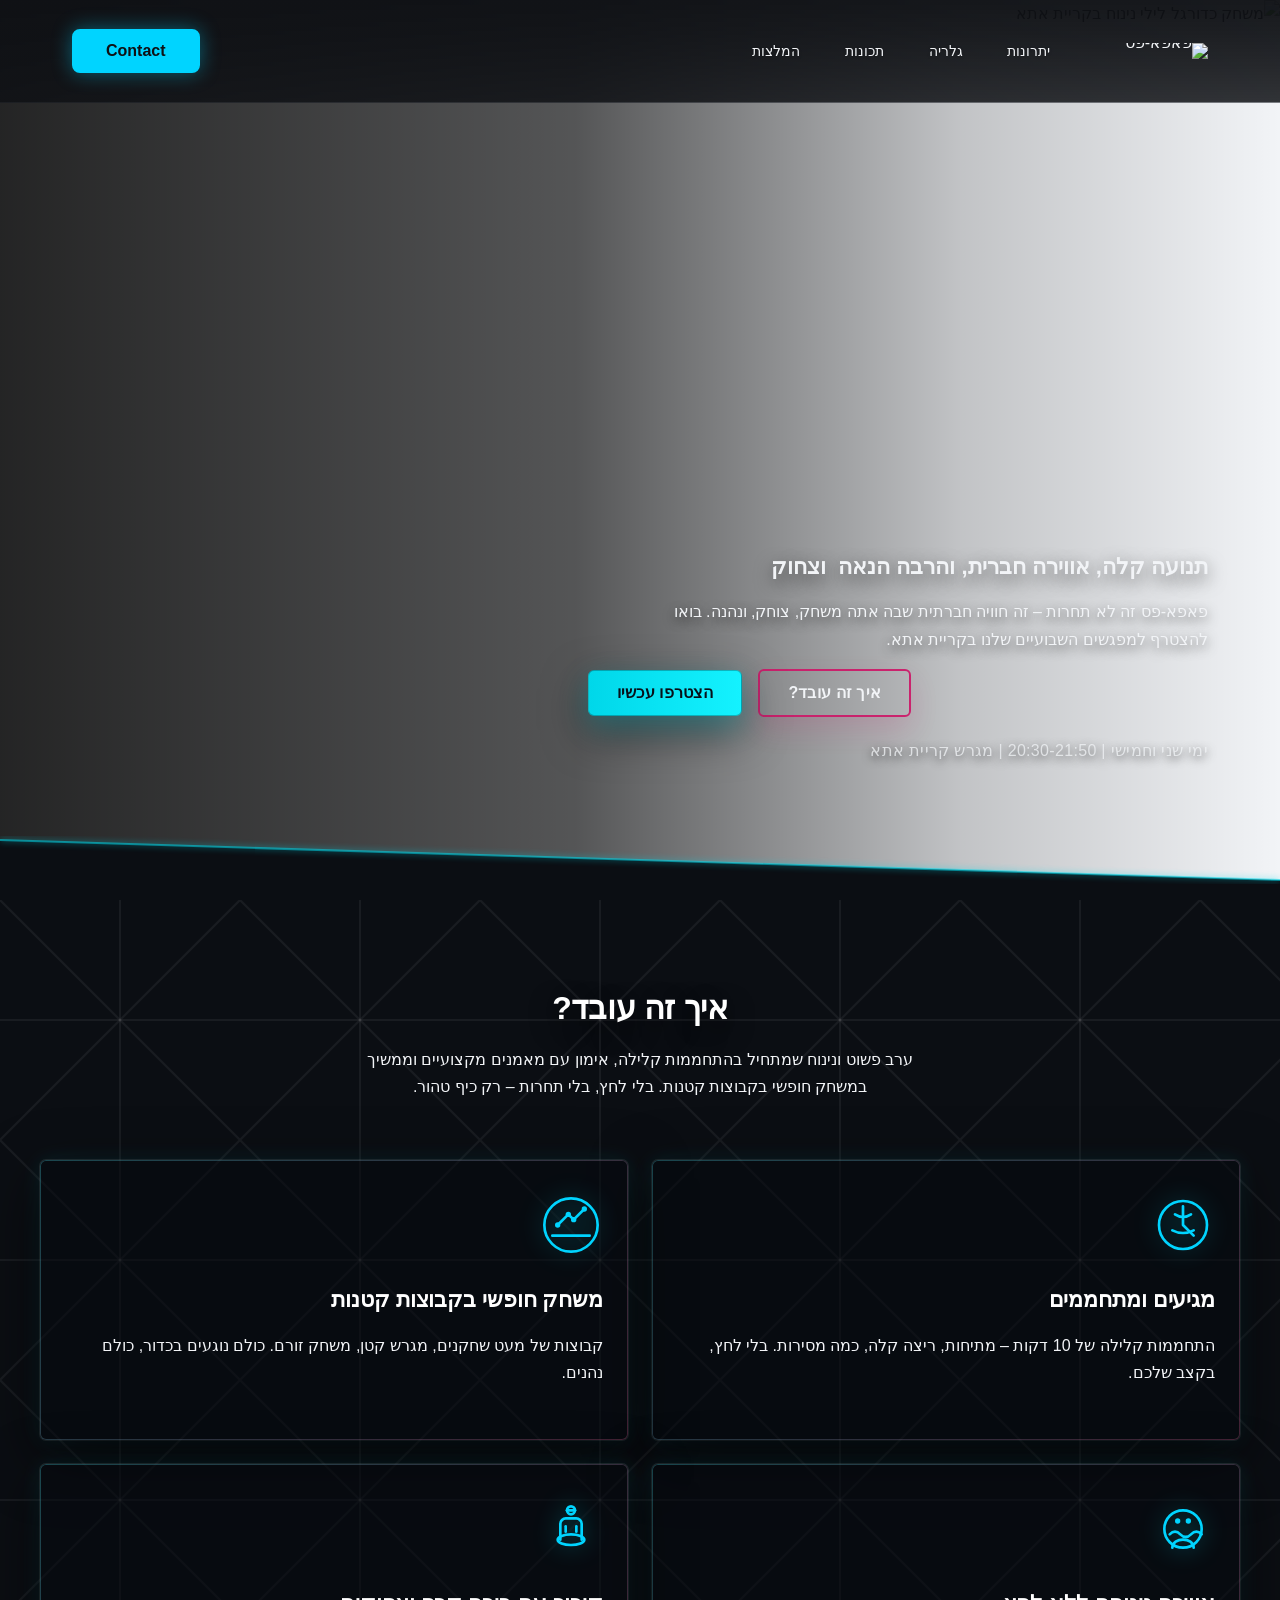
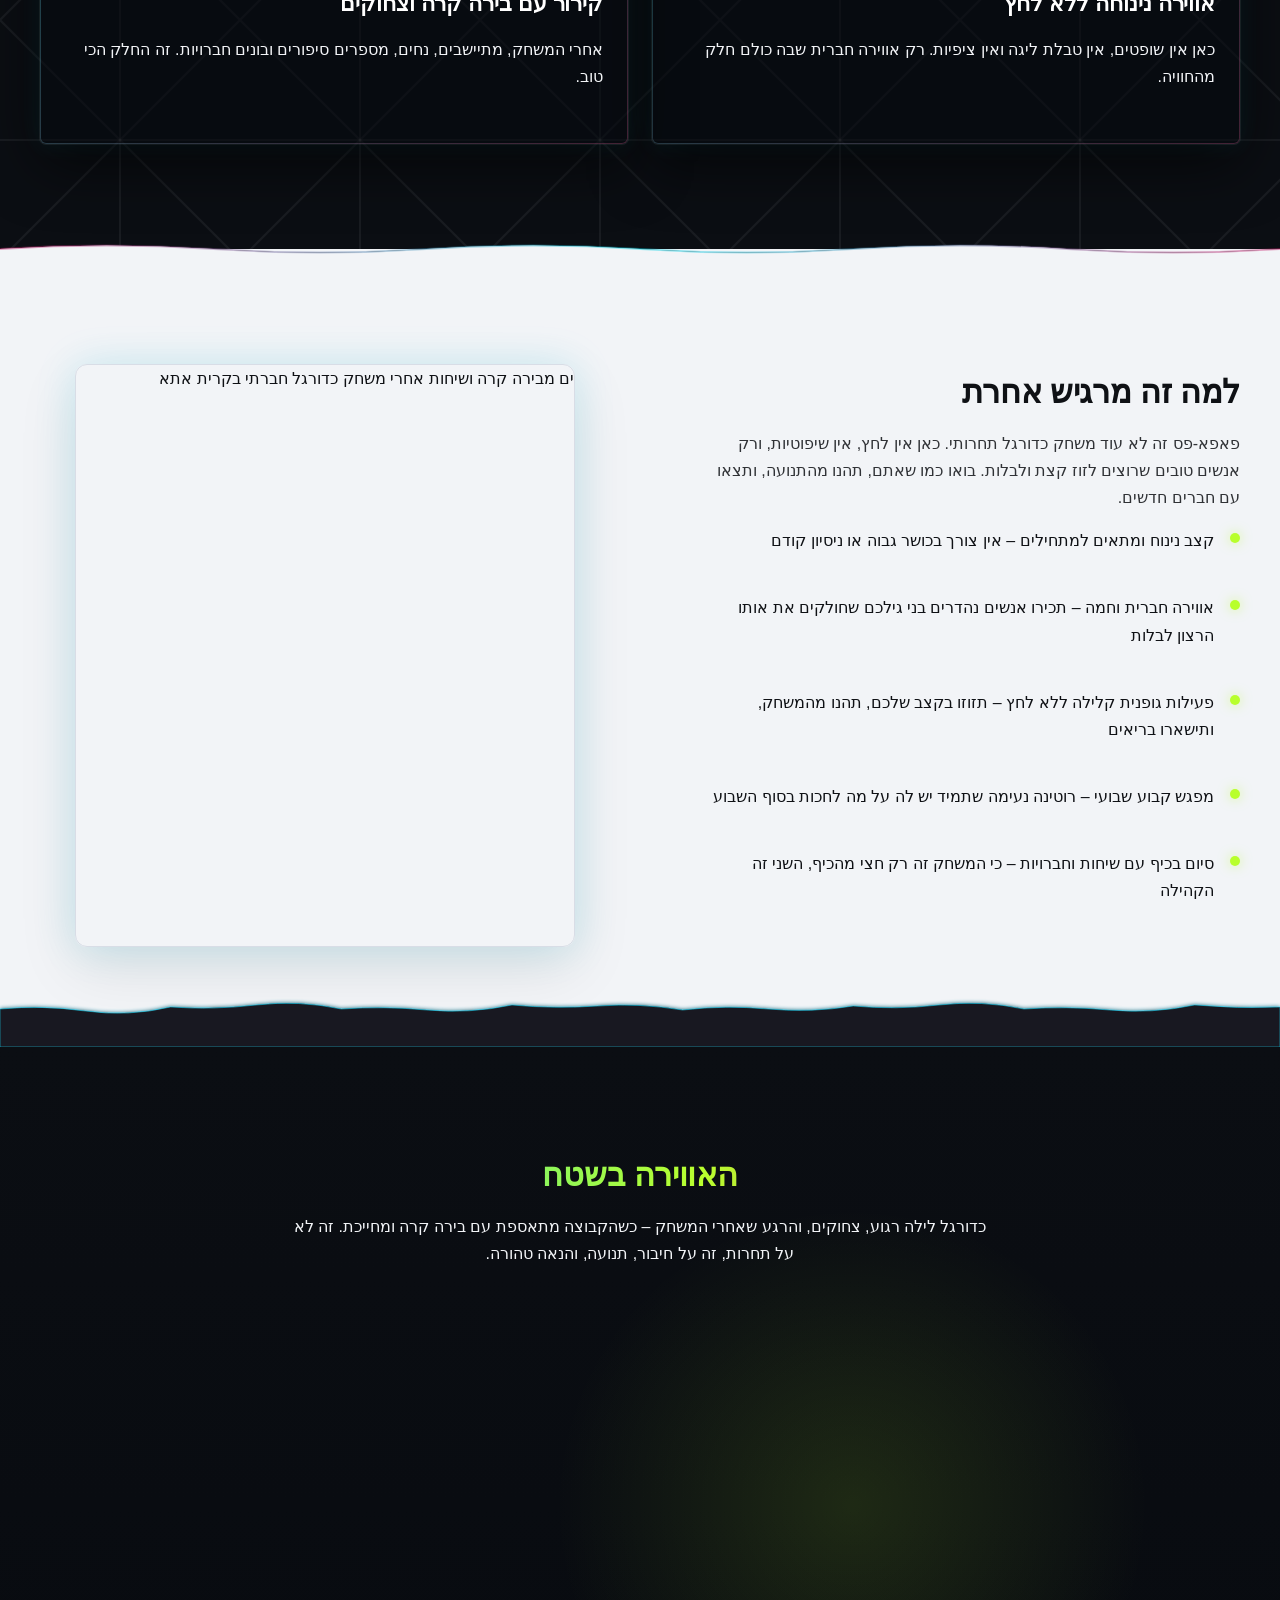
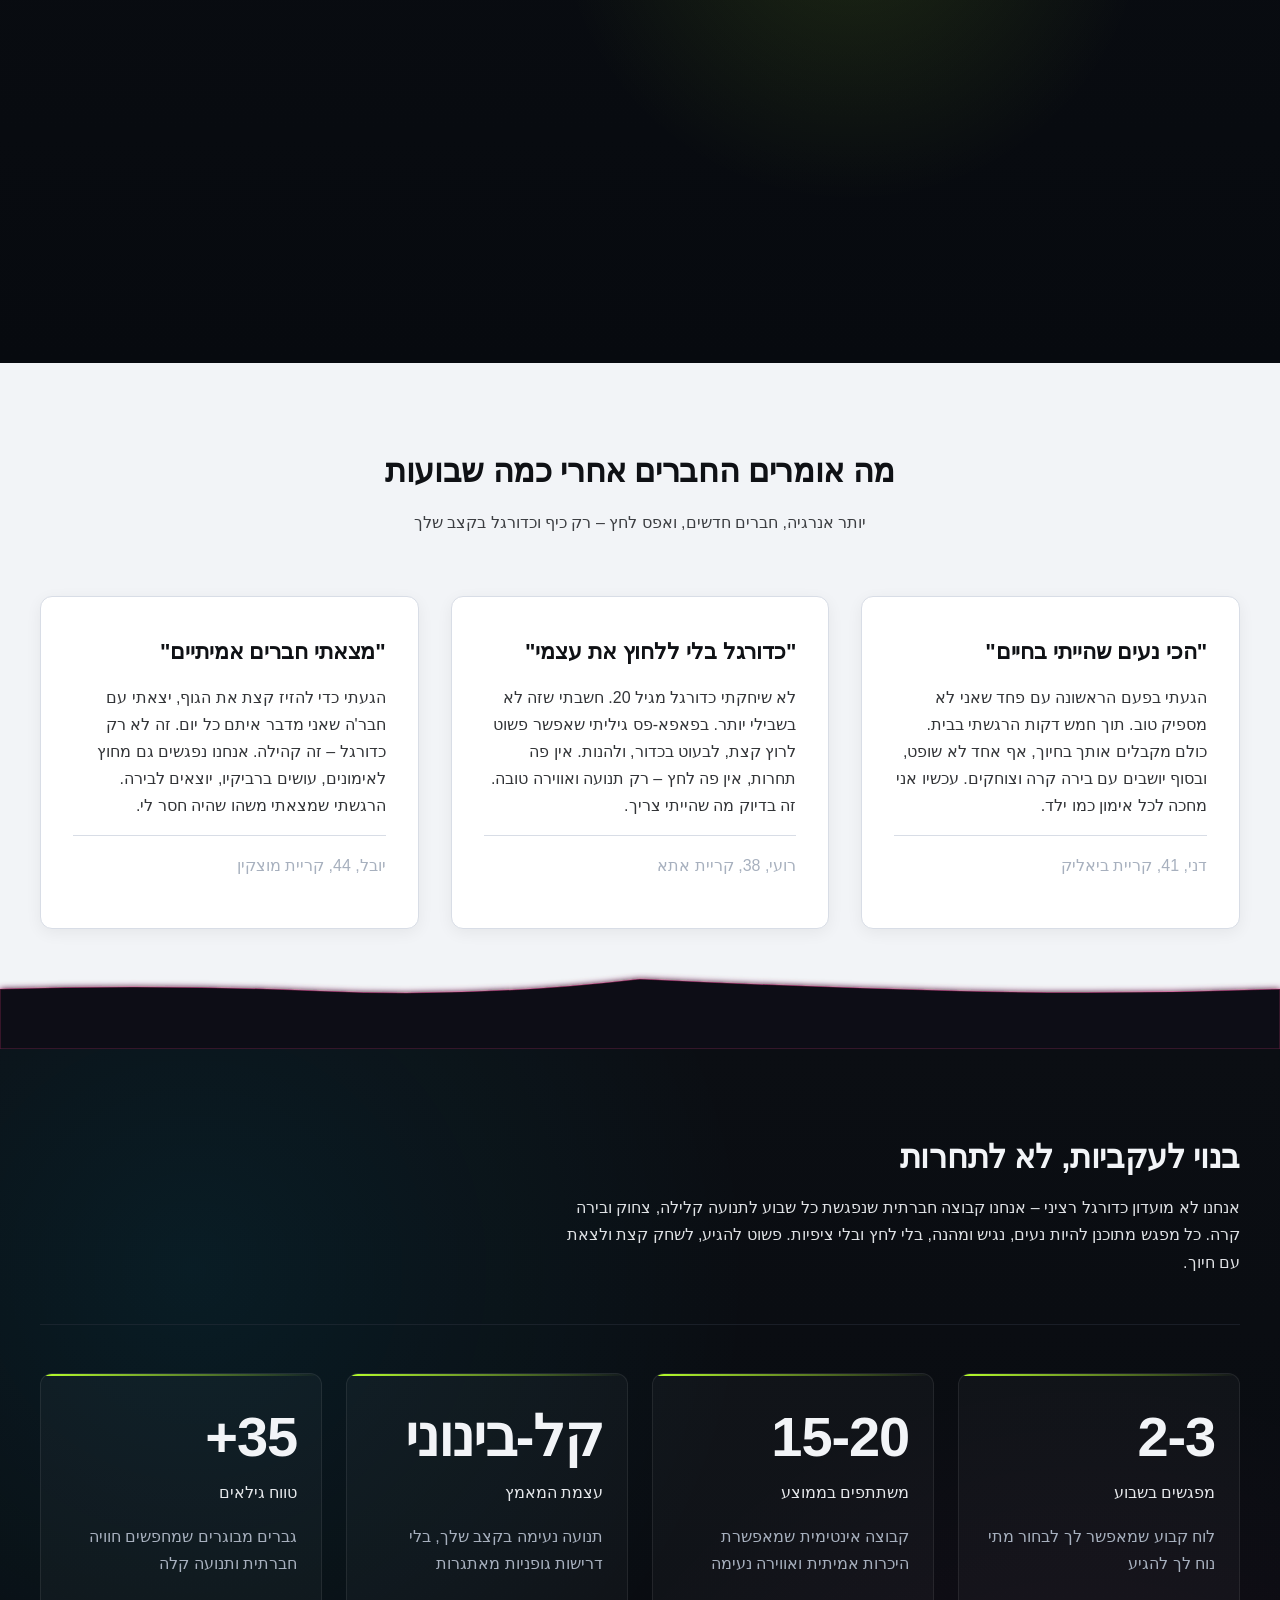
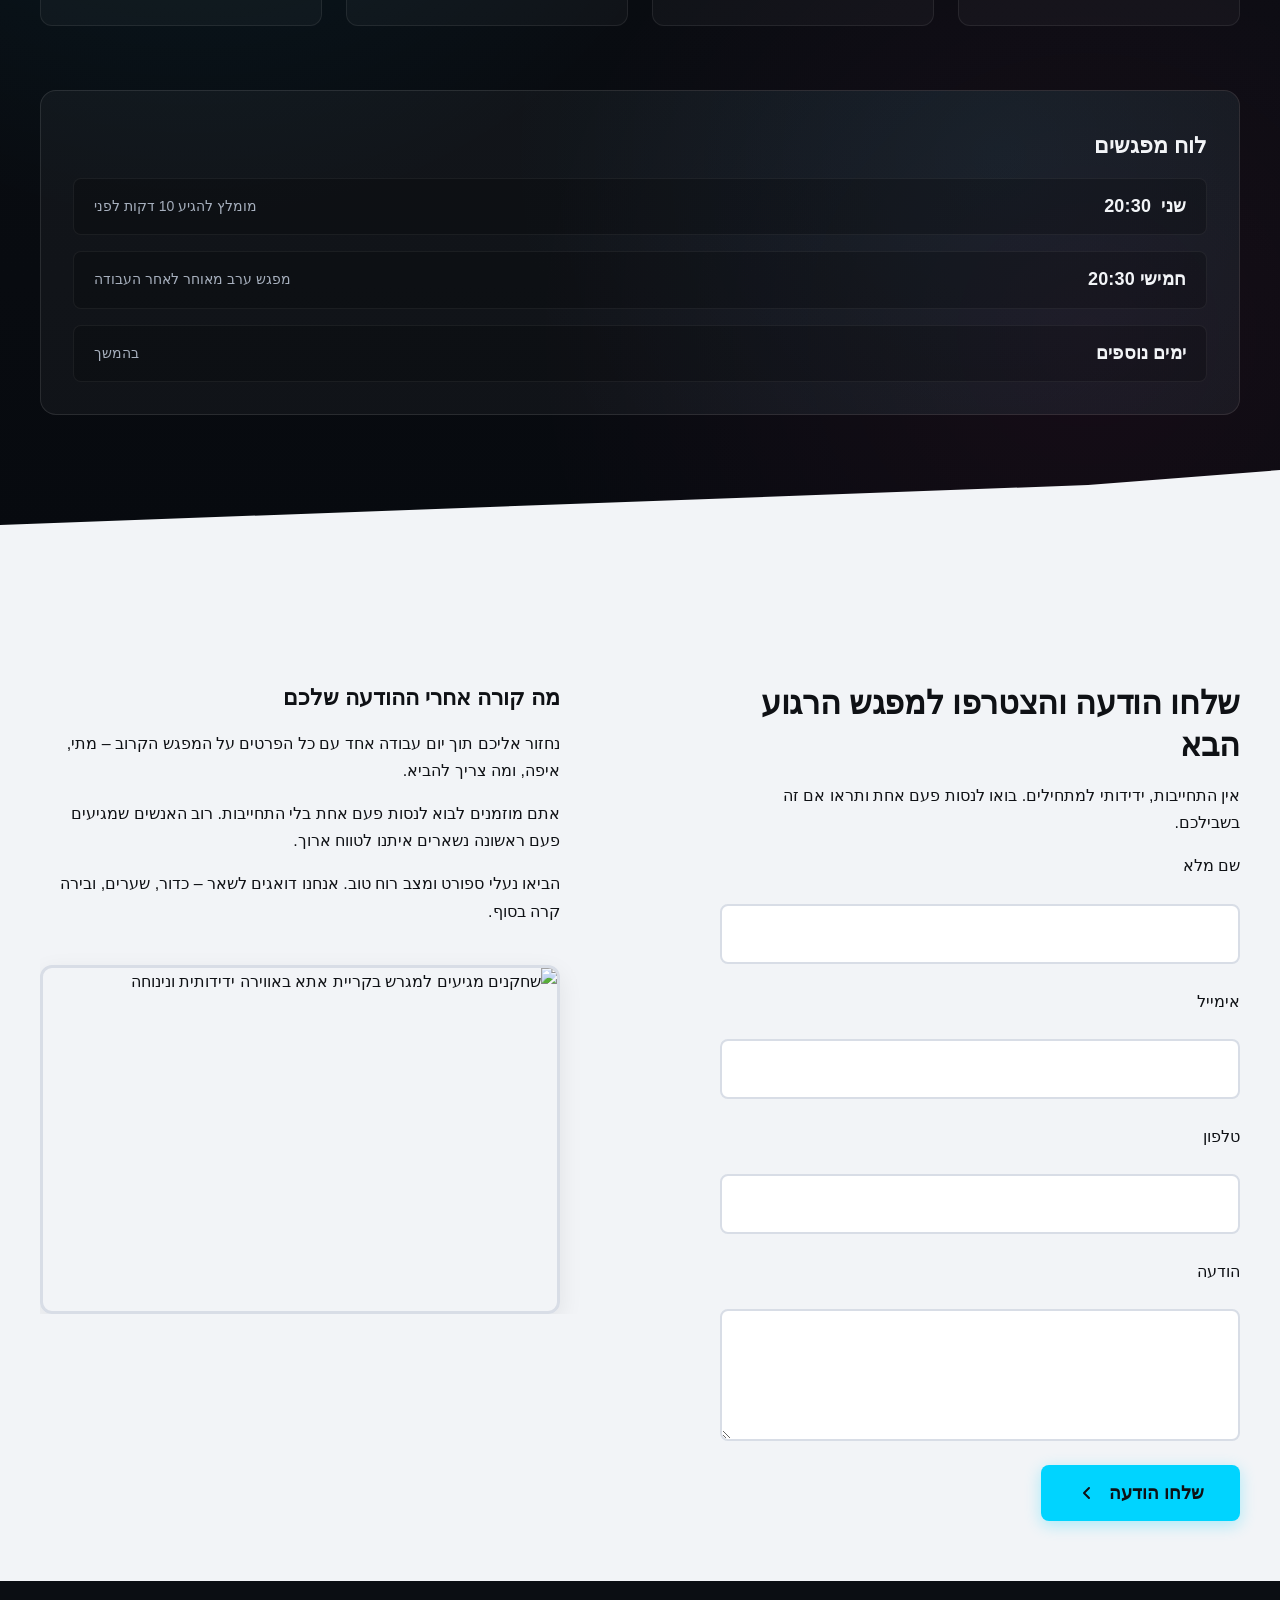
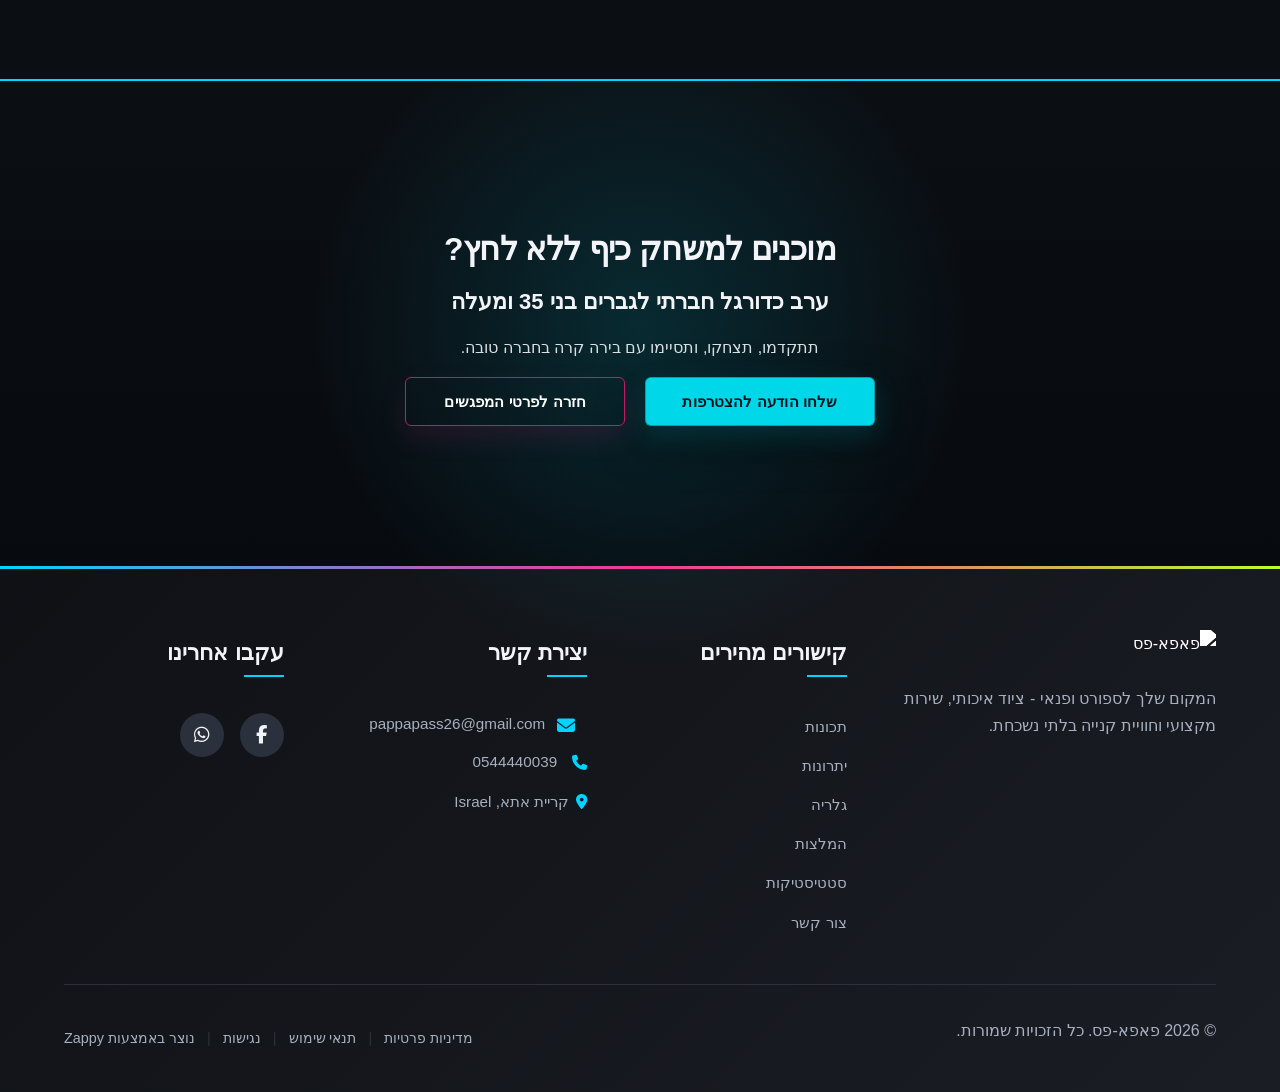
==== commit ca52c59f: "Background sync: Progressive GitHub Sync" ====
--- a/public/index.html
+++ b/public/index.html
@@ -1 +1 @@
-<!doctype html><html dir="rtl" lang="he"><head><meta charset="UTF-8"><meta content="width=device-width,initial-scale=1" name="viewport"><meta content="index, follow" name="robots"><title>כדורגל חברתי לגברים 35+ בקריות — פאפא-פס</title><meta content="חוג כדורגל למבוגרים קריות עם אווירה נינוחה וכיפית! פעילות גופנית קלילה, חברויות חדשות ובירה קרה. הצטרפו לקהילה החברתית של פאפא-פס בקריית אתא" name="description"><meta content="חוג כדורגל למבוגרים קריות, כדורגל חברתי לגברים מעל 35, פעילות גופנית קלילה קריית אתא, פאפא-פס כדורגל, כדורגל למתחילים קריות" name="keywords"><link href="/assets/favicon.ico" rel="icon" type="image/x-icon"><link href="/assets/favicon-16x16.png" rel="icon" type="image/png" sizes="16x16"><link href="/assets/favicon-32x32.png" rel="icon" type="image/png" sizes="32x32"><link href="/assets/favicon-48x48.png" rel="icon" type="image/png" sizes="48x48"><link href="/assets/favicon-192x192.png" rel="icon" type="image/png" sizes="192x192"><link href="/assets/favicon-512x512.png" rel="icon" type="image/png" sizes="512x512"><link href="/assets/apple-touch-icon.png" rel="apple-touch-icon"><script>!function(){"use strict";var t="502c817d-b991-4c49-9a4f-9732173d1497",e="https://api.zappy5.com/api/analytics/track",a=18e5,n=2592e6,o=!0,i=!0,r=!0;var s=function(){var e="zappy_visitor_"+t,a=null;try{if(a=localStorage.getItem(e)){var o=JSON.parse(a),i=Date.now();if(i-o.created<n)return o.lastSeen=i,localStorage.setItem(e,JSON.stringify(o)),o.id}}catch(t){console.warn("Zappy Analytics: LocalStorage not available")}var r="zv_"+Date.now()+"_"+Math.random().toString(36).substr(2,9);try{localStorage.setItem(e,JSON.stringify({id:r,created:Date.now(),lastSeen:Date.now()}))}catch(t){}return r}(),c=function(){var e="zappy_session_"+t,n=null;try{if(n=sessionStorage.getItem(e)){var o=JSON.parse(n),i=Date.now();if(i-o.timestamp<a)return o.timestamp=i,sessionStorage.setItem(e,JSON.stringify(o)),o.id}}catch(t){console.warn("Zappy Analytics: SessionStorage not available")}var r="zs_"+Date.now()+"_"+Math.random().toString(36).substr(2,9);try{sessionStorage.setItem(e,JSON.stringify({id:r,timestamp:Date.now()}))}catch(t){}return r}();function l(a,n){n=n||{};var o={website_id:t,event_type:a,page_path:window.location.pathname,referrer:document.referrer||"direct",visitor_id:s,session_id:c,metadata:n};if(navigator.sendBeacon){var i=new Blob([JSON.stringify(o)],{type:"application/json"});navigator.sendBeacon(e,i)}else fetch(e,{method:"POST",headers:{"Content-Type":"application/json"},body:JSON.stringify(o),keepalive:!0}).catch(function(t){console.warn("Zappy Analytics: Failed to track event",t)})}o&&l("pageview",{title:document.title,url:window.location.href}),i&&document.addEventListener("click",function(t){var e=t.target;if("BUTTON"===e.tagName||e.closest("button")){var a="BUTTON"===e.tagName?e:e.closest("button");l("click",{element:"button",text:a.textContent.trim().substring(0,100),id:a.id||null,class:a.className||null})}else if("A"===e.tagName||e.closest("a")){var n="A"===e.tagName?e:e.closest("a");l("navigation",{element:"link",text:n.textContent.trim().substring(0,100),href:n.href,external:n.hostname!==window.location.hostname})}},!0),r&&document.addEventListener("submit",function(t){var e=t.target;l("form_submit",{form_id:e.id||null,form_name:e.name||null,form_action:e.action||null,form_method:e.method||"GET"})},!0);var d=Date.now();window.addEventListener("beforeunload",function(){l("page_unload",{time_on_page:Math.floor((Date.now()-d)/1e3),page_path:window.location.pathname})}),window.zappyAnalytics={track:l,getVisitorId:function(){return s},getSessionId:function(){return c}}}()</script><meta content="כדורגל חברתי לגברים 35+ בקריות — פאפא-פס" property="og:title"><meta content="חוג כדורגל למבוגרים קריות עם אווירה נינוחה וכיפית! פעילות גופנית קלילה, חברויות חדשות ובירה קרה. הצטרפו לקהילה החברתית של פאפא-פס בקריית אתא" property="og:description"><meta content="website" property="og:type"><meta content="he_IL" property="og:locale"><meta content="summary_large_image" name="twitter:card"><meta content="כדורגל חברתי לגברים 35+ בקריות — פאפא-פס" name="twitter:title"><meta content="חוג כדורגל למבוגרים קריות עם אווירה נינוחה וכיפית! פעילות גופנית קלילה, חברויות חדשות ובירה קרה. הצטרפו לקהילה החברתית של פאפא-פס בקריית אתא" name="twitter:description"><link href="https://cdnjs.cloudflare.com/ajax/libs/font-awesome/6.4.0/css/all.min.css" rel="stylesheet"><link href="/assets/favicon.ico" rel="icon" type="image/x-icon"><link href="/assets/favicon-16x16.png" rel="icon" type="image/png" sizes="16x16"><link href="/assets/favicon-32x32.png" rel="icon" type="image/png" sizes="32x32"><link href="/assets/favicon-48x48.png" rel="icon" type="image/png" sizes="48x48"><link href="/assets/favicon-192x192.png" rel="icon" type="image/png" sizes="192x192"><link href="/assets/favicon-512x512.png" rel="icon" type="image/png" sizes="512x512"><link href="/assets/apple-touch-icon.png" rel="apple-touch-icon"><link href="https://cdn.jsdelivr.net/npm/vanilla-cookieconsent@3/dist/cookieconsent.css" rel="stylesheet"><script src="https://cdn.jsdelivr.net/npm/vanilla-cookieconsent@3/dist/cookieconsent.umd.js"></script><script src="https://cdn.jsdelivr.net/gh/mickidum/acc_toolbar/acctoolbar/acctoolbar.min.js"></script><style data-zappy-section-v2-css="true">.index-gallery-section{position:relative;background:linear-gradient(180deg,#0b0e13 0,#070a0f 100%);color:var(--text-light);padding:100px 16px;overflow:hidden}.index-gallery-container{max-width:1200px;margin:0 auto;position:relative;z-index:2}.index-gallery-header{text-align:center;margin-bottom:60px}.index-gallery-header h2{font-family:'Space Grotesk',Inter,system-ui,sans-serif;font-size:32px;font-weight:600;line-height:1.3;color:var(--text-light);margin:0 0 20px 0;background:linear-gradient(90deg,#00d7e9 0,#b9ff2e 55%,#cc1c6a 100%);-webkit-background-clip:text;background-clip:text;-webkit-text-fill-color:transparent}.index-gallery-intro{font-family:Inter,system-ui,sans-serif;font-size:16px;line-height:1.7;color:var(--text-light);max-width:700px;margin:0 auto;text-align:center}.index-gallery-grid{display:grid;grid-template-columns:repeat(12,1fr);grid-auto-rows:240px;gap:16px;direction:rtl}.index-gallery-item{position:relative;overflow:hidden;border-radius:6px;transition:transform .3s ease,box-shadow .3s ease}.index-gallery-item:hover{transform:translateY(-4px);box-shadow:0 28px 90px rgba(0,0,0,.72),0 0 22px rgba(185,255,46,.22)}.index-gallery-item-large{grid-column:span 8;grid-row:span 2}.index-gallery-item-medium{grid-column:span 4;grid-row:span 1}.index-gallery-item-tall{grid-column:span 4;grid-row:span 2}.index-gallery-item-wide{grid-column:span 8;grid-row:span 1}.index-gallery-image-wrapper{position:relative;width:100%;height:100%;overflow:hidden}.index-gallery-image-wrapper img{display:block;width:100%;height:100%;object-fit:cover;transition:transform .5s ease}.index-gallery-item:hover .index-gallery-image-wrapper img{transform:scale(1.08)}.index-gallery-overlay{position:absolute;inset:0;background:linear-gradient(180deg,rgba(11,14,19,0) 0,rgba(11,14,19,.85) 100%);opacity:0;transition:opacity .3s ease;display:flex;align-items:flex-end;padding:24px;pointer-events:none}.index-gallery-item:hover .index-gallery-overlay{opacity:1}.index-gallery-overlay-content{width:100%}.index-gallery-label{font-family:'Space Grotesk',Inter,system-ui,sans-serif;font-size:18px;font-weight:600;color:var(--text-light);display:inline-block;padding:8px 16px;background:rgba(0,215,233,.18);border-radius:4px;border:1px solid rgba(0,215,233,.4);backdrop-filter:blur(10px);-webkit-backdrop-filter:blur(10px)}.index-gallery-decorative-glow{position:absolute;top:50%;right:10%;width:600px;height:600px;background:radial-gradient(circle,rgba(185,255,46,.12) 0,transparent 70%);pointer-events:none;z-index:0;transform:translateY(-50%)}@media (max-width:768px){.index-gallery-section{padding:80px 16px 60px}.index-gallery-header{margin-bottom:40px}.index-gallery-header h2{font-size:28px}.index-gallery-intro{font-size:16px}.index-gallery-grid{grid-template-columns:1fr!important;grid-auto-rows:280px;gap:12px}.index-gallery-item-large,.index-gallery-item-medium,.index-gallery-item-tall,.index-gallery-item-wide{grid-column:span 1!important;grid-row:span 1!important}.index-gallery-overlay{opacity:1;background:linear-gradient(180deg,rgba(11,14,19,0) 40%,rgba(11,14,19,.75) 100%);padding:16px}.index-gallery-label{font-size:16px;padding:6px 12px}.index-gallery-decorative-glow{width:400px;height:400px;right:50%;transform:translate(50%,-50%)}}</style><link href="/styles.css" rel="stylesheet"><style id="zappy-dropdown-submenu-styles">#navMenu li:has(.sub-menu),.nav-menu li:has(.sub-menu),.navbar li:has(.sub-menu),nav li:has(.sub-menu){position:relative}#navMenu .sub-menu,.nav-menu .sub-menu,.navbar .sub-menu,nav .sub-menu{display:block!important;position:absolute!important;top:100%;left:0;min-width:220px;background:#fff;border-radius:8px;box-shadow:0 8px 25px rgba(0,0,0,.15);padding:8px 0;opacity:0;visibility:hidden;transform:translateY(10px);transition:all .3s ease;z-index:1000;list-style:none;pointer-events:none}#navMenu li:hover>.sub-menu,.nav-menu li:hover>.sub-menu,.navbar li:hover>.sub-menu,nav li:hover>.sub-menu{opacity:1!important;visibility:visible!important;transform:translateY(0)!important;pointer-events:auto!important}.sub-menu li{list-style:none;margin:0;padding:0}.sub-menu a{display:block!important;padding:10px 16px!important;color:var(--text-dark,#333)!important;font-weight:500;text-decoration:none;white-space:nowrap;transition:background-color .2s}.sub-menu a:hover{background-color:#f5f5f5}[dir=rtl] .nav-menu .sub-menu,[dir=rtl] .navbar .sub-menu,[dir=rtl] nav .sub-menu,html[lang=ar] .nav-menu .sub-menu,html[lang=ar] .navbar .sub-menu,html[lang=ar] nav .sub-menu,html[lang=he] .nav-menu .sub-menu,html[lang=he] .navbar .sub-menu,html[lang=he] nav .sub-menu{left:auto!important;right:0!important}.sub-menu:empty,.sub-menu:not(:has(li)),.sub-menu:not(:has(li:not(.zappy-hidden-menu-item))){display:none!important;opacity:0!important;visibility:hidden!important;pointer-events:none!important}li:has(.menu-group-title):hover>.sub-menu{opacity:1!important;visibility:visible!important;transform:translateY(0)!important;pointer-events:auto!important}#navMenu>li>.menu-group-title,.nav-menu>li>.menu-group-title{display:inline-block;padding:.5rem 1rem;cursor:default;user-select:none}@media (max-width:768px){#navMenu .sub-menu,.nav-menu .sub-menu,.navbar .sub-menu,nav .sub-menu{position:static!important;transform:none!important;box-shadow:none!important;background:0 0!important;max-height:0;overflow:hidden;opacity:0;visibility:hidden;transition:max-height .3s ease,opacity .3s ease;padding:0!important;border-radius:0!important}.sub-menu.mobile-expanded{max-height:500px!important;opacity:1!important;visibility:visible!important;padding:8px 0 8px 16px!important}[dir=rtl] .sub-menu.mobile-expanded,html[lang=he] .sub-menu.mobile-expanded{padding:8px 16px 8px 0!important}#navMenu li:hover>.sub-menu,.nav-menu li:hover>.sub-menu,.navbar li:hover>.sub-menu,nav li:hover>.sub-menu{opacity:0;visibility:hidden;pointer-events:none}#navMenu li>.sub-menu.mobile-expanded,.nav-menu li>.sub-menu.mobile-expanded,.navbar li>.sub-menu.mobile-expanded,nav li>.sub-menu.mobile-expanded{opacity:1!important;visibility:visible!important;pointer-events:auto!important}#navMenu li:has(.sub-menu),.nav-menu li:has(.sub-menu),.navbar li:has(.sub-menu),nav li:has(.sub-menu){display:flex!important;flex-wrap:wrap!important;align-items:center!important;position:relative!important;min-height:44px!important}#navMenu li:has(.sub-menu)>a,.nav-menu li:has(.sub-menu)>a,.navbar li:has(.sub-menu)>a,nav li:has(.sub-menu)>a{flex:1!important;min-width:0!important}#navMenu li:has(.sub-menu)>.menu-group-title,.nav-menu li:has(.sub-menu)>.menu-group-title,.navbar li:has(.sub-menu)>.menu-group-title,nav li:has(.sub-menu)>.menu-group-title{flex:1!important;min-width:0!important;padding:0!important;line-height:inherit!important}#navMenu li:has(.sub-menu)>.sub-menu,.nav-menu li:has(.sub-menu)>.sub-menu,.navbar li:has(.sub-menu)>.sub-menu,nav li:has(.sub-menu)>.sub-menu{flex-basis:100%!important;width:100%!important}#navMenu li:has(.sub-menu)>a [class*=arrow],#navMenu li:has(.sub-menu)>a [class*=chevron],.nav-menu li:has(.sub-menu)>a .fa-angle-down,.nav-menu li:has(.sub-menu)>a .fa-chevron-down,.nav-menu li:has(.sub-menu)>a [class*=arrow],.nav-menu li:has(.sub-menu)>a [class*=chevron],nav li:has(.sub-menu)>a [class*=arrow],nav li:has(.sub-menu)>a [class*=chevron]{display:none!important;visibility:hidden!important}.mobile-submenu-toggle{display:flex!important;align-items:center!important;justify-content:center!important;width:44px!important;height:auto!important;background:0 0!important;border:none!important;cursor:pointer!important;color:var(--text-dark)!important;position:static!important;flex-shrink:0!important;align-self:stretch!important;z-index:2!important;padding:0!important;margin:0!important}.mobile-submenu-toggle::after{content:''!important;width:0!important;height:0!important;border-left:6px solid transparent!important;border-right:6px solid transparent!important;border-top:7px solid currentColor!important;transition:transform .3s ease!important}.mobile-submenu-toggle.expanded::after{transform:rotate(180deg)!important}.sub-menu a{padding:10px 0!important;display:block!important;color:var(--text-dark)!important}.navbar .sub-menu li a,.zappy-products-dropdown .sub-menu a,nav.navbar .sub-menu li a{color:var(--text-dark)!important}}@media (min-width:769px){.mobile-submenu-toggle{display:none!important}}</style><style id="mobile-lang-menu-deployed-css">@media (max-width:768px){.lang-switcher,.nav-container .lang-switcher,.nav-cta-container .lang-switcher,.nav-ecommerce-icons .lang-switcher,.nav-icons-left .lang-switcher,.navbar .lang-switcher,.navbar .nav-cta-container .lang-switcher{display:none!important}.mobile-lang-menu{width:100%;border-top:1px solid rgba(128,128,128,.2);padding:8px 0 0 0;margin-top:8px}.mobile-lang-toggle{display:flex!important;align-items:center;justify-content:space-between;width:100%;padding:12px 16px;background:0 0;border:none;cursor:pointer;font-size:15px;color:inherit;font-family:inherit}.mobile-lang-toggle::after{content:'';display:inline-block;width:8px;height:8px;border-right:2px solid currentColor;border-bottom:2px solid currentColor;transform:rotate(45deg);transition:transform .3s ease;margin-left:8px}.mobile-lang-toggle.expanded::after{transform:rotate(-135deg)}.mobile-lang-options{max-height:0;overflow:hidden;transition:max-height .3s ease}.mobile-lang-options.expanded{max-height:300px}.mobile-lang-option{display:flex!important;align-items:center;gap:10px;padding:10px 24px;text-decoration:none;color:inherit;font-size:14px;font-family:inherit}.mobile-lang-option:hover{background:rgba(128,128,128,.1)}.mobile-lang-option.active{font-weight:600;opacity:.7;pointer-events:none}.mobile-lang-option img{width:20px;height:20px;border-radius:50%}}@media (min-width:769px){.mobile-lang-menu{display:none!important}}</style><style id="zappy-widget-visibility">#mic-access-tool-box,#mic-access-tool-general-button,#mic-init-access-tool #mic-access-tool-box,#mic-init-access-tool #mic-access-tool-general-button,#mic-init-access-tool .mic-access-tool-general-button,._access-icon,._access-menu,.mic-access-tool-box,.mic-access-tool-general-button,div[id*=mic-access-tool-box]{display:none!important;visibility:hidden!important;opacity:0!important;pointer-events:none!important}</style></head><body><nav class="navbar" dir="rtl"><button class="mobile-toggle" aria-label="תפריט" id="mobileToggle"><svg viewbox="0 0 24 24" fill="none" height="24" width="24" class="hamburger-icon"><path d="M3 12h18M3 6h18M3 18h18" stroke="currentColor" stroke-width="2" stroke-linecap="round"></path></svg><svg viewbox="0 0 24 24" fill="none" height="24" width="24" class="close-icon" style="display:none"><path d="M18 6L6 18M6 6l12 12" stroke="currentColor" stroke-width="2" stroke-linecap="round"></path></svg></button><button class="phone-header-btn" aria-label="התקשר" data-phone="0544440039"><svg viewbox="0 0 24 24" fill="currentColor" height="20" width="20"><path d="M22 16.92v3a2 2 0 0 1-2.18 2 19.79 19.79 0 0 1-8.63-3.07 19.5 19.5 0 0 1-6-6 19.79 19.79 0 0 1-3.07-8.67A2 2 0 0 1 4.11 2h3a2 2 0 0 1 2 1.72 12.84 12.84 0 0 0 .7 2.81 2 2 0 0 1-.45 2.11L8.09 9.91a16 16 0 0 0 6 6l1.27-1.27a2 2 0 0 1 2.11-.45 12.84 12.84 0 0 0 2.81.7A2 2 0 0 1 22 16.92z"></path></svg></button><div class="nav-container"><div class="nav-right-group"><div class="nav-brand"><a href="/" class="logo-link"><img alt="פאפא-פס" class="logo" src="/assets/logo.webp"></a></div><ul class="nav-menu" id="navMenu"><li><a href="#zappy-section-2">יתרונות</a></li><li><a href="#zappy-section-3">גלריה</a></li><li><a href="#features">תכונות</a></li><li><a href="#testimonials">המלצות</a></li></ul></div><div class="nav-cta-container"><a href="#contact" class="nav-cta-btn">Contact</a></div></div></nav><script>window.addEventListener("load",function(){const e=document.querySelector(".navbar, nav, header");if(!e)return void console.log("[Navbar] Navbar element not found");let t=document.getElementById("mobileToggle")||document.querySelector(".mobile-toggle")||document.querySelector(".hamburger")||document.querySelector(".hamburger-menu")||document.querySelector(".menu-toggle")||document.querySelector(".burger-menu")||document.querySelector('[aria-label="Menu"]')||document.querySelector('[aria-label="תפריט"]');const o=document.querySelector(".phone-header-btn"),n=window.getComputedStyle(e);let r=n.backgroundColor;if(console.log("[Navbar] Initial navbar background:",r),"transparent"===r||"rgba(0, 0, 0, 0)"===r||r.startsWith("rgba")&&r.includes(", 0)")){const e=n.backgroundImage;if(e&&"none"!==e)console.log("[Navbar] Navbar has background image/gradient, using dark text"),r="rgb(240, 240, 240)";else{const e=window.getComputedStyle(document.body).backgroundColor;console.log("[Navbar] Navbar transparent, using body background:",e),r=e}}const i=r.match(/\d+/g);if(i&&i.length>=3){const e=(.299*parseInt(i[0])+.587*parseInt(i[1])+.114*parseInt(i[2]))/255;console.log("[Navbar] Mobile button colors preserved from Claude CSS (luminance:",e.toFixed(2)+")");const n=document.createElement("style");n.id="zappy-mobile-nav-fix";document.documentElement.lang;document.documentElement.dir,n.textContent='\n        /* Hide mobile buttons on desktop, show only on mobile */\n        @media (min-width: 769px) {\n          .mobile-toggle,\n          .phone-header-btn {\n            display: none !important;\n          }\n        }\n        \n        /* Show and position mobile buttons correctly on mobile */\n        @media (max-width: 768px) {\n          .mobile-toggle,\n          .phone-header-btn {\n            position: absolute !important;\n            top: 50% !important;\n            transform: translateY(-50%) !important;\n            z-index: 1001 !important;\n            display: flex !important;\n            align-items: center !important;\n            justify-content: center !important;\n            width: 36px !important;\n            height: 36px !important;\n            border-radius: 50% !important;\n            border: none !important;\n            cursor: pointer !important;\n            padding: 6px !important;\n            background: none !important;\n            color: var(--nav-text, var(--text-dark)) !important;\n          }\n          \n          /* LTR positioning (default): hamburger LEFT, phone RIGHT */\n          html:not([dir="rtl"]):not([lang="he"]):not([lang="ar"]) .mobile-toggle,\n          html[dir="ltr"] .mobile-toggle {\n            left: 12px !important;\n            right: auto !important;\n          }\n          html:not([dir="rtl"]):not([lang="he"]):not([lang="ar"]) .phone-header-btn,\n          html[dir="ltr"] .phone-header-btn {\n            right: 12px !important;\n            left: auto !important;\n          }\n          \n          /* RTL positioning: hamburger RIGHT, phone LEFT */\n          html[dir="rtl"] .mobile-toggle,\n          html[lang="he"] .mobile-toggle,\n          html[lang="ar"] .mobile-toggle {\n            right: 12px !important;\n            left: auto !important;\n          }\n          html[dir="rtl"] .phone-header-btn,\n          html[lang="he"] .phone-header-btn,\n          html[lang="ar"] .phone-header-btn {\n            left: 12px !important;\n            right: auto !important;\n          }\n          \n          /* CRITICAL: Ensure nav-container has min-height on mobile */\n          /* All children are positioned absolutely/fixed on mobile, so height:auto collapses to 0 */\n          .nav-container {\n            min-height: 70px !important;\n            position: relative !important;\n          }\n          \n          /* Ensure SVG icons are properly sized and inherit color */\n          .mobile-toggle svg,\n          .phone-header-btn svg {\n            width: 24px !important;\n            height: 24px !important;\n            /* Don\'t force display - let JavaScript control hamburger/close toggle */\n          }\n          \n          /* Reset nav-cta-container on mobile - remove desktop box-shadow/padding */\n          /* that creates a visible ghost box when CTA button is hidden */\n          .nav-cta-container {\n            box-shadow: none !important;\n            padding: 0 !important;\n          }\n          \n          /* Hide nav-cta-container entirely on mobile when there\'s no lang-switcher */\n          /* (only the CTA button is inside, and it\'s hidden on mobile) */\n          .nav-cta-container:not(:has(.lang-switcher)) {\n            display: none !important;\n          }\n          \n          /* CRITICAL: Prevent hero image fade gradient from bleeding over headline text */\n          /* The .image-fade-gradient has bottom: -30px (extends below parent) */\n          /* On mobile stacked layout, this overlaps the h1 text below the image */\n          .hero-image-column {\n            overflow: hidden !important;\n          }\n          .image-fade-gradient {\n            bottom: 0 !important;\n          }\n          \n          /* Hide desktop language switcher on mobile - hamburger menu handles it */\n          /* High specificity to override stored CSS */\n          .lang-switcher,\n          .nav-cta-container .lang-switcher,\n          .nav-container .lang-switcher,\n          .navbar .lang-switcher,\n          .navbar .nav-cta-container .lang-switcher {\n            display: none !important;\n          }\n        }\n      ';const r=document.getElementById("zappy-mobile-nav-fix");r&&r.remove(),document.head.appendChild(n),console.log("[Navbar] Critical CSS injected for mobile nav positioning");const l=window.innerWidth<=768;if(t){const e=t.querySelector(".hamburger-icon"),o=t.querySelector(".close-icon");e&&(e.style.setProperty("width","24px","important"),e.style.setProperty("height","24px","important"),e.style.setProperty("display","block","important")),o&&(o.style.setProperty("width","24px","important"),o.style.setProperty("height","24px","important"),o.style.setProperty("display","none","important")),l?(t.style.setProperty("position","absolute","important"),t.style.setProperty("top","50%","important"),t.style.setProperty("transform","translateY(-50%)","important"),t.style.setProperty("z-index","1001","important"),t.style.removeProperty("left"),t.style.removeProperty("right"),console.log("[Navbar] Mobile toggle positioning applied (mobile viewport)")):(t.style.removeProperty("position"),t.style.removeProperty("top"),t.style.removeProperty("transform"),t.style.removeProperty("z-index"),t.style.removeProperty("left"),t.style.removeProperty("right"),console.log("[Navbar] Desktop viewport - cleared mobile toggle inline positioning"))}if(o){const e=o.querySelector("svg");e&&(e.style.width="24px",e.style.height="24px",e.setAttribute("width","24"),e.setAttribute("height","24")),l?(o.style.setProperty("position","absolute","important"),o.style.setProperty("top","50%","important"),o.style.setProperty("transform","translateY(-50%)","important"),o.style.setProperty("z-index","1001","important"),o.style.removeProperty("left"),o.style.removeProperty("right"),console.log("[Navbar] Phone button positioning applied (mobile viewport)")):(o.style.removeProperty("position"),o.style.removeProperty("top"),o.style.removeProperty("transform"),o.style.removeProperty("z-index"),o.style.removeProperty("left"),o.style.removeProperty("right"),console.log("[Navbar] Desktop viewport - cleared phone button inline positioning"))}}else console.log("[Navbar] Could not parse background color:",r);t=document.getElementById("mobileToggle")||document.querySelector(".mobile-toggle")||document.querySelector(".hamburger")||document.querySelector(".hamburger-menu")||document.querySelector(".menu-toggle")||document.querySelector(".burger-menu")||document.querySelector('[aria-label="Menu"]')||document.querySelector('[aria-label="תפריט"]');const l=document.getElementById("navMenu")||document.querySelector(".nav-menu")||document.querySelector(".nav-links")||document.querySelector("nav ul:not(.submenu)");if(!t||!l)return void console.log("[Navbar] Mobile toggle or menu not found:",{toggle:!!t,menu:!!l});l.id||(l.id="navMenu"),console.log("[Navbar] Initializing mobile menu...");const a=t.cloneNode(!0);t.parentNode.replaceChild(a,t),a.addEventListener("click",function(e){e.preventDefault(),e.stopPropagation();const t=this.querySelector(".hamburger-icon"),o=this.querySelector(".close-icon");l.classList.contains("active")?(l.classList.remove("active"),t&&t.style.setProperty("display","block","important"),o&&o.style.setProperty("display","none","important"),document.body.style.overflow="",console.log("[Navbar] Menu closed")):(l.classList.add("active"),t&&t.style.setProperty("display","none","important"),o&&o.style.setProperty("display","block","important"),document.body.style.overflow="hidden",console.log("[Navbar] Menu opened"))}),l.querySelectorAll("a").forEach(function(e){e.addEventListener("click",function(){if("#"===this.getAttribute("href"))return;const e=a.querySelector(".hamburger-icon"),t=a.querySelector(".close-icon");l.classList.remove("active"),e&&e.style.setProperty("display","block","important"),t&&t.style.setProperty("display","none","important"),document.body.style.overflow="",console.log("[Navbar] Menu closed (link clicked)")})});var s=l.querySelectorAll(".dropdown-toggle");s.forEach(function(e){e.addEventListener("click",function(e){e.preventDefault(),e.stopPropagation();var t=this.closest(".nav-dropdown");t&&(t.parentNode.querySelectorAll(".nav-dropdown.open").forEach(function(e){e!==t&&e.classList.remove("open")}),t.classList.toggle("open"),console.log("[Navbar] Dropdown toggled:",t.classList.contains("open")?"open":"closed"))})}),document.addEventListener("click",function(e){e.target.closest(".nav-dropdown")||document.querySelectorAll(".nav-dropdown.open").forEach(function(e){e.classList.remove("open")})}),console.log("[Navbar] Dropdown handlers initialized for "+s.length+" dropdowns"),o&&o.addEventListener("click",function(){const e=document.querySelectorAll('a[href^="tel:"]'),t=e.length>0?e[0].getAttribute("href").replace("tel:",""):"972 0544440039";window.location.href="tel:"+t,console.log("[Navbar] Phone button clicked")}),console.log("[Navbar] Mobile menu initialized successfully");const p=function(){const e=document.querySelector(".whatsapp-float");e&&(window.innerWidth>=769?(e.style.setProperty("display","none","important"),e.style.setProperty("visibility","hidden","important"),e.style.setProperty("opacity","0","important"),e.style.setProperty("pointer-events","none","important"),console.log("[WhatsApp] Button hidden on desktop")):(e.style.removeProperty("display"),e.style.removeProperty("visibility"),e.style.removeProperty("opacity"),e.style.removeProperty("pointer-events"),console.log("[WhatsApp] Button visible on mobile")))};let c;p(),window.addEventListener("resize",function(){clearTimeout(c),c=setTimeout(p,100)})})</script><main><section class="index-hero-section" data-layout-spec="בית-hero" id="zappy-section-0" data-hero-type="fullscreen-scrim"><img alt="משחק כדורגל לילי נינוח בקריית אתא" class="zappy-editable-image hero-bg-image" src="/assets/business-general-hero-upload-1773652672460.webp" data-element-id="img-1773652487946-kqcb54vb3" data-element-type="image" style="object-position:50% 50%;object-fit:cover;width:100%;height:100%" data-context="Cinematic night-time football pitch scene in Kiryat Ata, Israel - dramatic floodlights illuminating an amateur 5-a-side pitch with warm golden glow, men aged 35+ in casual sportswear playing relaxed football in the background (slightly out of focus), cool cyan and magenta color grading creating a modern cinematic atmosphere, night sky with subtle stars, professional sports photography style, shot from low angle to emphasize the dramatic lighting, vibrant but not oversaturated colors, sense of community and fun without intense competition" data-placeholder="index-hero-bg" data-zappy-zoom="1" height="1080" width="1920" data-hero-bg="true" data-preserve-bg="0"><div class="hero-scrim" aria-hidden="true"></div><div class="hero-overlay-group"><div class="hero-content"><h3>תנועה קלה, אווירה חברית, והרבה הנאה&nbsp; וצחוק</h3><p>פאפא-פס זה לא תחרות – זה חוויה חברתית שבה אתה משחק, צוחק, ונהנה. בואו להצטרף למפגשים השבועיים שלנו בקריית אתא.</p><div class="hero-cta-row"><a href="#contact" class="btn-primary" data-element-id="btn-1773652487943-br5wppw1i" data-element-type="button" data-native-element="true">הצטרפו עכשיו</a><a href="#how-it-works" class="btn-secondary" data-element-id="btn-1773652487943-yq9ltvg70" data-element-type="button" data-native-element="true">איך זה עובד?</a></div><p class="hero-micro-details">ימי שני וחמישי | 20:30-21:50 | מגרש קריית אתא</p></div></div><div class="index-hero-divider-wrapper"><svg viewbox="0 0 1200 80" xmlns="http://www.w3.org/2000/svg" aria-hidden="true" preserveaspectratio="none"><defs><filter id="neon-glow"><fegaussianblur result="coloredBlur" stddeviation="3"></fegaussianblur><femerge><femergenode in="coloredBlur"></femergenode><femergenode in="SourceGraphic"></femergenode></femerge></filter></defs><path d="M0,80 L0,20 L1200,60 L1200,80 Z" fill="#0B0E13"></path><path d="M0,20 L1200,60" stroke="#00D7E9" stroke-width="2" fill="#0B0E13" filter="url(#neon-glow)" opacity="0.6"></path></svg></div></section><section class="index-features-section" data-layout-spec="בית-features" id="zappy-section-1"><div class="index-features-container"><div class="index-features-header"><h2>איך זה עובד?</h2><p>ערב פשוט ונינוח שמתחיל בהתחממות קלילה, אימון עם מאמנים מקצועיים וממשיך במשחק חופשי בקבוצות קטנות. בלי לחץ, בלי תחרות – רק כיף טהור.</p></div><div class="zappy-preserve-css-grid index-features-grid" id="zappy-auto-grid-1773652487967-uop4u3" data-original-gap="24px" data-original-item-width="588" data-zappy-auto-grid="true" style="display:grid;grid-template-columns:588px 588px"><div class="index-features-card" id="zappy-drop-tf25zmtir"><div class="index-features-icon-wrapper" id="zappy-drop-6z65r6i8g"><svg viewbox="0 0 48 48" xmlns="http://www.w3.org/2000/svg" fill="none" data-element-type="icon" data-icon-type="svg" id="zappy-drop-8cgdcb47v"><circle cx="24" cy="24" fill="none" r="18" stroke="currentColor" stroke-width="2"></circle><path d="M24 10 L24 24 L32 32" stroke="currentColor" stroke-width="2" stroke-linecap="round" stroke-linejoin="round"></path><path d="M18 16 Q24 20 30 16" stroke="currentColor" stroke-width="2" stroke-linecap="round" fill="none"></path><path d="M16 28 Q24 32 32 28" stroke="currentColor" stroke-width="2" stroke-linecap="round" fill="none"></path></svg></div><h3 class="zappy-editable" id="zappy-drop-cvrxkxmvi">מגיעים ומתחממים</h3><p class="zappy-editable" id="zappy-drop-o54wr0pbr">התחממות קלילה של 10 דקות – מתיחות, ריצה קלה, כמה מסירות. בלי לחץ, בקצב שלכם.</p></div><div class="index-features-card" id="zappy-drop-v4teu5nek"><div class="index-features-icon-wrapper" id="zappy-drop-a4on34pr0"><svg viewbox="0 0 48 48" xmlns="http://www.w3.org/2000/svg" fill="none" data-element-type="icon" data-icon-type="svg" id="zappy-drop-9rrs4wlsj"><circle cx="24" cy="24" fill="none" r="20" stroke="currentColor" stroke-width="2"></circle><path d="M14 24 L22 16 L26 20 L34 12" stroke="currentColor" stroke-width="2" stroke-linecap="round" stroke-linejoin="round"></path><circle cx="14" cy="24" fill="currentColor" r="2"></circle><circle cx="22" cy="16" fill="currentColor" r="2"></circle><circle cx="26" cy="20" fill="currentColor" r="2"></circle><circle cx="34" cy="12" fill="currentColor" r="2"></circle><path d="M10 32 L38 32" stroke="currentColor" stroke-width="2" stroke-linecap="round"></path></svg></div><h3 class="zappy-editable" id="zappy-drop-6a0sna6wh">משחק חופשי בקבוצות קטנות</h3><p class="zappy-editable" id="zappy-drop-pzhsea1g4">קבוצות של מעט שחקנים, מגרש קטן, משחק זורם. כולם נוגעים בכדור, כולם נהנים.</p></div><div class="index-features-card" id="zappy-drop-ecs9qdb3g"><div class="index-features-icon-wrapper" id="zappy-drop-sv3uim1h3"><svg viewbox="0 0 48 48" xmlns="http://www.w3.org/2000/svg" fill="none" data-element-type="icon" data-icon-type="svg" id="zappy-drop-7wt3ur9t0"><path d="M14 28 Q18 24 22 28 T30 28 Q34 24 38 28" stroke="currentColor" stroke-width="2" stroke-linecap="round" fill="none"></path><circle cx="20" cy="18" fill="currentColor" r="2"></circle><circle cx="28" cy="18" fill="currentColor" r="2"></circle><path d="M16 38 C16 34 20 32 24 32 C28 32 32 34 32 38" stroke="currentColor" stroke-width="2" stroke-linecap="round" fill="none"></path><rect fill="none" height="28" rx="14" stroke="currentColor" stroke-width="2" width="28" x="10" y="10"></rect></svg></div><h3 class="zappy-editable" id="zappy-drop-4cl3tk6qe">אווירה נינוחה ללא לחץ</h3><p class="zappy-editable" id="zappy-drop-tbmnt75st">כאן אין שופטים, אין טבלת ליגה ואין ציפיות. רק אווירה חברית שבה כולם חלק מהחוויה.</p></div><div class="index-features-card" id="zappy-drop-13omd0n30"><div class="index-features-icon-wrapper" id="zappy-drop-1mjit0hk8"><svg viewbox="0 0 48 48" xmlns="http://www.w3.org/2000/svg" fill="none" data-element-type="icon" data-icon-type="svg" id="zappy-drop-4u6rsgxxr"><path d="M16 32 L16 20 C16 18 18 16 20 16 L28 16 C30 16 32 18 32 20 L32 32" stroke="currentColor" stroke-width="2" stroke-linecap="round" fill="none" stroke-linejoin="round"></path><ellipse cx="24" cy="32" fill="none" rx="10" ry="4" stroke="currentColor" stroke-width="2"></ellipse><path d="M20 22 L20 26" stroke="currentColor" stroke-width="2" stroke-linecap="round"></path><path d="M28 22 L28 26" stroke="currentColor" stroke-width="2" stroke-linecap="round"></path><circle cx="24" cy="10" fill="none" r="3" stroke="currentColor" stroke-width="2"></circle><path d="M21 10 L27 10" stroke="currentColor" stroke-width="2" stroke-linecap="round"></path></svg></div><h3 class="zappy-editable" id="zappy-drop-5by2d2fp9">קירור עם בירה קרה וצחוקים</h3><p class="zappy-editable" id="zappy-drop-jp5zbf01k">אחרי המשחק, מתיישבים, נחים, מספרים סיפורים ובונים חברויות. זה החלק הכי טוב.</p></div></div></div><div class="index-features-divider-wrapper"><svg viewbox="0 0 1200 80" xmlns="http://www.w3.org/2000/svg" aria-hidden="true" preserveaspectratio="none"><defs><lineargradient id="index-features-wave-gradient" x1="0%" x2="100%" y1="0%" y2="0%"><stop offset="0%" style="stop-color:rgba(204,28,106,0.4);stop-opacity:1"></stop><stop offset="50%" style="stop-color:rgba(0,215,233,0.4);stop-opacity:1"></stop><stop offset="100%" style="stop-color:rgba(204,28,106,0.4);stop-opacity:1"></stop></lineargradient></defs><path d="M0,80 L0,45 Q100,38 200,45 T400,45 Q500,38 600,45 T800,45 Q900,38 1000,45 T1200,45 L1200,80 Z" fill="var(--bg-light)"></path><path d="M0,45 Q100,38 200,45 T400,45 Q500,38 600,45 T800,45 Q900,38 1000,45 T1200,45" stroke="url(#index-features-wave-gradient)" stroke-width="2" fill="var(--bg-light)"></path></svg></div></section><section class="index-benefits-section" data-layout-spec="בית-benefits" id="zappy-section-2"><div class="zappy-preserve-css-grid index-benefits-container" id="zappy-auto-grid-1773652487975-kiv5q6" data-original-gap="60px" data-original-item-width="570" data-zappy-auto-grid="true" style="display:grid;grid-template-columns:repeat(2, minmax(0, 1fr))" data-zappy-grid-align="start" data-zappy-explicit-columns="true"><div class="index-benefits-content" id="zappy-drop-01tcqm95b"><h2 class="index-benefits-title" id="zappy-drop-c0w7ebst2">למה זה מרגיש אחרת</h2><p class="index-benefits-intro" id="zappy-drop-phzntst6f">פאפא-פס זה לא עוד משחק כדורגל תחרותי. כאן אין לחץ, אין שיפוטיות, ורק אנשים טובים שרוצים לזוז קצת ולבלות. בואו כמו שאתם, תהנו מהתנועה, ותצאו עם חברים חדשים.</p><ul class="index-benefits-list zappy-inline-grid-active zappy-item-component zappy-vertical-grid" id="zappy-drop-1h0dfoc6b"><li class="index-benefits-item" id="zappy-drop-jmj9wldf9"><span class="index-benefits-indicator" aria-hidden="true"></span><p class="index-benefits-text" id="zappy-drop-mboaks3mm">קצב נינוח ומתאים למתחילים – אין צורך בכושר גבוה או ניסיון קודם</p></li><li class="index-benefits-item" id="zappy-drop-1rqd5ln3f"><span class="index-benefits-indicator" aria-hidden="true"></span><p class="index-benefits-text" id="zappy-drop-eahafb0j8">אווירה חברית וחמה – תכירו אנשים נהדרים בני גילכם שחולקים את אותו הרצון לבלות</p></li><li class="index-benefits-item" id="zappy-drop-fswgshyai"><span class="index-benefits-indicator" aria-hidden="true"></span><p class="index-benefits-text" id="zappy-drop-1n1dhvz3r">פעילות גופנית קלילה ללא לחץ – תזוזו בקצב שלכם, תהנו מהמשחק, ותישארו בריאים</p></li><li class="index-benefits-item" id="zappy-drop-j34llq09d"><span class="index-benefits-indicator" aria-hidden="true"></span><p class="index-benefits-text" id="zappy-drop-l1y3wl60z">מפגש קבוע שבועי – רוטינה נעימה שתמיד יש לה על מה לחכות בסוף השבוע</p></li><li class="index-benefits-item" id="zappy-drop-f06tj8esc"><span class="index-benefits-indicator" aria-hidden="true"></span><p class="index-benefits-text" id="zappy-drop-wtkf4sy6q">סיום עם בירה קרה ושיחות – כי המשחק זה רק חצי מהכיף, השני זה הקהילה</p></li></ul></div><div class="index-benefits-imagery" id="zappy-drop-x88qv9pkq"><div class="index-benefits-image-wrapper" id="zappy-drop-zi92geuba"><div style="position:relative !important;overflow:hidden !important;width:498px !important;max-width:100% !important;margin-left:auto !important;margin-right:auto !important;height:581px !important;display:block !important" data-element-id="img-1773652487946-2acu1msnx" data-element-type="image" data-zappy-wrapper-margins-applied="true" data-zappy-zoom-clip="true" data-zappy-zoom-wrapper="true" data-zappy-zoom-wrapper-height="581px" data-zappy-zoom-wrapper-width="498px" data-zappy-zoom-wrapper-width-mode="px"><img alt="גברים נהנים מבירה קרה ושיחות אחרי משחק כדורגל חברתי בקרית אתא" class="zappy-editable-image" src="/assets/business-general-service-upload-1773652730759.webp" data-element-id="img-1773652487946-2acu1msnx" data-element-type="image" style="position:absolute !important;object-position:50% 50%;margin:0px !important;left:-8.33333% !important;top:0% !important;width:116.667% !important;height:100% !important;max-width:none !important;max-height:none !important;display:block !important;object-fit:cover !important" data-context="Group of men aged 35+ laughing and enjoying cold beers together after a casual football game in Kiryat Ata, warm golden hour lighting, relaxed social atmosphere, friends bonding over drinks, authentic candid moment, low-light evening setting with soft glow" data-placeholder="index-benefits-image-1" data-zappy-zoom="1" data-original-position="static" data-zappy-original-height="581" data-zappy-original-width="498" height="700" width="600"></div></div></div></div><div class="index-benefits-divider-wrapper"><svg viewbox="0 0 1200 80" xmlns="http://www.w3.org/2000/svg" aria-hidden="true" preserveaspectratio="none"><defs><filter id="benefits-glow"><fegaussianblur result="coloredBlur" stddeviation="2"></fegaussianblur><femerge><femergenode in="coloredBlur"></femergenode><femergenode in="SourceGraphic"></femergenode></femerge></filter></defs><path d="M0,80 L0,42 Q40,38 80,44 T160,40 Q200,43 240,38 T320,42 Q360,39 400,43 T480,38 Q520,42 560,39 T640,43 Q680,38 720,42 T800,39 Q840,43 880,38 T960,42 Q1000,39 1040,43 T1120,38 Q1160,42 1200,40 L1200,80 Z" stroke="var(--primary)" stroke-width="0.5" fill="#0B0E13" filter="url(#benefits-glow)" opacity="0.95"></path></svg></div></section><section class="index-gallery-section" data-layout-spec="בית-gallery" id="zappy-section-3" data-zappy-section="true"><div class="index-gallery-container"><div class="index-gallery-header"><h2>האווירה בשטח</h2><p class="index-gallery-intro">כדורגל לילה רגוע, צחוקים, והרגע שאחרי המשחק – כשהקבוצה מתאספת עם בירה קרה ומחייכת. זה לא על תחרות, זה על חיבור, תנועה, והנאה טהורה.</p></div><div class="index-gallery-item index-gallery-item-large" style="background-color:rgba(0, 0, 0, 0) !important"><div class="index-gallery-image-wrapper"><div style="position:relative !important;overflow:hidden !important;width:1200px !important;max-width:100% !important;margin-left:auto !important;margin-right:auto !important;height:536px !important;display:block !important" data-element-id="new-grid-img-1773653397470-0-t6c7n21i5" data-element-type="image" data-zappy-wrapper-margins-applied="true" data-zappy-zoom-clip="true" data-zappy-zoom-wrapper="true" data-zappy-zoom-wrapper-height="536px" data-zappy-zoom-wrapper-width="1200px" data-zappy-zoom-wrapper-width-mode="px"><img alt="Image placeholder" class="zappy-editable-image" src="/assets/business-general-service-upload-1773653426487.webp" data-element-id="new-grid-img-1773653397470-0-t6c7n21i5" data-element-type="image" style="width:108% !important;height:238.209% !important;object-fit:cover;object-position:50% 50%;position:absolute !important;cursor:pointer;margin-top:0px !important;margin-bottom:0px !important;left:-4% !important;top:-69.1045% !important;max-width:none !important;max-height:none !important;display:block" data-context="Night football action under bright floodlights on a green turf pitch, players in casual sportswear running and enjoying the game, warm ambient glow, cinematic sports photography for men 35+ social football in Kiryat Ata" data-placeholder="image-placeholder" data-zappy-zoom="1.08" data-original-position="static" data-zappy-original-height="536" data-zappy-original-width="1200" data-ai-slot="grid-item-image" data-zappy-editable-image="true" id="new-grid-img-1773653397470-0-t6c7n21i5"></div><div class="index-gallery-overlay"><div class="index-gallery-overlay-content" style="cursor:text"><span class="index-gallery-label" style="cursor:text">טקסט כאן</span></div></div></div></div></div><div class="index-gallery-decorative-glow"></div></section><section class="index-testimonials-section" data-layout-spec="בית-testimonials" id="zappy-section-4"><div class="index-testimonials-container"><div class="index-testimonials-title-area"><h2>מה אומרים החברים אחרי כמה שבועות</h2><p>יותר אנרגיה, חברים חדשים, ואפס לחץ – רק כיף וכדורגל בקצב שלך</p></div><div class="index-testimonials-grid"><article class="index-testimonials-card" id="zappy-section-5"><h3>"הכי נעים שהייתי בחיים"</h3><p>הגעתי בפעם הראשונה עם פחד שאני לא מספיק טוב. תוך חמש דקות הרגשתי בבית. כולם מקבלים אותך בחיוך, אף אחד לא שופט, ובסוף יושבים עם בירה קרה וצוחקים. עכשיו אני מחכה לכל אימון כמו ילד.</p><p class="index-testimonials-attribution">דני, 41, קריית ביאליק</p></article><article class="index-testimonials-card" id="zappy-section-6"><h3>"כדורגל בלי ללחוץ את עצמי"</h3><p>לא שיחקתי כדורגל מגיל 20. חשבתי שזה לא בשבילי יותר. בפאפא-פס גיליתי שאפשר פשוט לרוץ קצת, לבעוט בכדור, ולהנות. אין פה תחרות, אין פה לחץ – רק תנועה ואווירה טובה. זה בדיוק מה שהייתי צריך.</p><p class="index-testimonials-attribution">רועי, 38, קריית אתא</p></article><article class="index-testimonials-card" id="zappy-section-7"><h3>"מצאתי חברים אמיתיים"</h3><p>הגעתי כדי להזיז קצת את הגוף, יצאתי עם חבר'ה שאני מדבר איתם כל יום. זה לא רק כדורגל – זה קהילה. אנחנו נפגשים גם מחוץ לאימונים, עושים ברביקיו, יוצאים לבירה. הרגשתי שמצאתי משהו שהיה חסר לי.</p><p class="index-testimonials-attribution">יובל, 44, קריית מוצקין</p></article></div></div><div class="index-testimonials-divider-wrapper"><svg viewbox="0 0 1200 100" xmlns="http://www.w3.org/2000/svg" aria-hidden="true" preserveaspectratio="none"><defs><filter id="magenta-glow"><fegaussianblur result="coloredBlur" stddeviation="3"></fegaussianblur><femerge><femergenode in="coloredBlur"></femergenode><femergenode in="SourceGraphic"></femergenode></femerge></filter></defs><path d="M0,100 L0,40 Q150,35 300,42 T600,30 Q750,38 900,42 T1200,40 L1200,100 Z" stroke="rgba(255,45,149,0.35)" stroke-width="1" fill="#0B0E13" filter="url(#magenta-glow)"></path></svg></div></section><section class="index-stats-section" data-layout-spec="בית-stats" id="zappy-section-8"><div class="index-stats-section__container" id="zappy-section-9"><div class="index-stats-section__header" id="zappy-section-10"><h2 class="index-stats-section__title">בנוי לעקביות, לא לתחרות</h2><p class="index-stats-section__intro">אנחנו לא מועדון כדורגל רציני – אנחנו קבוצה חברתית שנפגשת כל שבוע לתנועה קלילה, צחוק ובירה קרה. כל מפגש מתוכנן להיות נעים, נגיש ומהנה, בלי לחץ ובלי ציפיות. פשוט להגיע, לשחק קצת ולצאת עם חיוך.</p></div><div class="index-stats-section__divider-line" id="zappy-section-11"></div><div class="zappy-preserve-css-grid index-stats-section__stats-grid" id="zappy-section-12" data-original-gap="24px" data-original-item-width="282" data-zappy-auto-grid="true" style="display:grid;grid-template-columns:282px 282px 282px 282px"><div class="index-stats-section__stat-card" id="zappy-section-13"><div class="index-stats-section__stat-number" id="zappy-section-14">2-3</div><p class="index-stats-section__stat-label">מפגשים בשבוע</p><p class="index-stats-section__stat-desc">לוח קבוע שמאפשר לך לבחור מתי נוח לך להגיע</p></div><div class="index-stats-section__stat-card" id="zappy-section-15"><div class="index-stats-section__stat-number" id="zappy-section-16">15-20</div><p class="index-stats-section__stat-label">משתתפים בממוצע</p><p class="index-stats-section__stat-desc">קבוצה אינטימית שמאפשרת היכרות אמיתית ואווירה נעימה</p></div><div class="index-stats-section__stat-card" id="zappy-section-17"><div class="index-stats-section__stat-number" id="zappy-section-18">קל-בינוני</div><p class="index-stats-section__stat-label">עצמת המאמץ</p><p class="index-stats-section__stat-desc">תנועה נעימה בקצב שלך, בלי דרישות גופניות מאתגרות</p></div><div class="index-stats-section__stat-card" id="zappy-section-19"><div class="index-stats-section__stat-number" id="zappy-section-20">35+</div><p class="index-stats-section__stat-label">טווח גילאים</p><p class="index-stats-section__stat-desc">גברים מבוגרים שמחפשים חוויה חברתית ותנועה קלה</p></div></div><div class="index-stats-section__schedule-board" id="zappy-section-21"><h3 class="index-stats-section__schedule-title">לוח מפגשים</h3><div class="index-stats-section__schedule-list" id="zappy-section-22"><div class="index-stats-section__schedule-row" id="zappy-section-23"><div class="index-stats-section__schedule-time" id="zappy-section-24">שני&nbsp; 20:30</div><div class="index-stats-section__schedule-note" id="zappy-section-25">מומלץ להגיע 10 דקות לפני</div></div><div class="index-stats-section__schedule-row" id="zappy-section-26"><div class="index-stats-section__schedule-time" id="zappy-section-27">חמישי 20:30</div><div class="index-stats-section__schedule-note" id="zappy-section-28">מפגש ערב מאוחר לאחר העבודה</div></div><div class="index-stats-section__schedule-row" id="zappy-section-29"><div class="index-stats-section__schedule-time" id="zappy-section-30">ימים נוספים&nbsp;</div><div class="index-stats-section__schedule-note" id="zappy-section-31">בהמשך</div></div></div></div></div><div class="index-stats-section__divider-wrapper" id="zappy-section-32"><svg viewbox="0 0 1200 100" xmlns="http://www.w3.org/2000/svg" aria-hidden="true" preserveaspectratio="none"><defs><lineargradient id="stats-divider-gradient" x1="0%" x2="100%" y1="0%" y2="0%"><stop offset="0%" style="stop-color:var(--bg-light);stop-opacity:1"></stop><stop offset="85%" style="stop-color:var(--bg-light);stop-opacity:1"></stop><stop offset="100%" style="stop-color:var(--accent);stop-opacity:0.4"></stop></lineargradient></defs><path d="M0,100 L0,70 L1020,30 L1200,15 L1200,100 Z" fill="var(--bg-light)"></path></svg></div></section><section class="index-contact-section" data-layout-spec="בית-contact" id="zappy-section-33"><div class="index-contact-container"><div class="zappy-preserve-css-grid index-contact-grid" id="zappy-auto-grid-1773657520719-nafxx9" data-original-gap="80px" data-original-item-width="560" data-zappy-auto-grid="true" style="grid-template-columns:560px 560px" data-zappy-grid-align="start"><div class="index-contact-form-column"><h2 class="index-contact-title">שלחו הודעה והצטרפו למפגש הרגוע הבא</h2><p class="index-contact-intro">אין התחייבות, ידידותי למתחילים. בואו לנסות פעם אחת ותראו אם זה בשבילכם.</p><form class="contact-form index-contact-form"><div class="index-contact-form-group"><p class="index-contact-label">שם מלא</p><input aria-label="שם מלא" class="index-contact-input" name="name" required="" type="text"></div><div class="index-contact-form-group"><p class="index-contact-label">אימייל</p><input aria-label="אימייל" class="index-contact-input" name="email" required="" type="email"></div><div class="index-contact-form-group"><p class="index-contact-label">טלפון</p><input aria-label="טלפון" class="index-contact-input" name="phone" required="" type="tel"></div><div class="index-contact-form-group"><p class="index-contact-label">הודעה</p><textarea aria-label="הודעה" class="index-contact-textarea" name="message" rows="4"></textarea></div><button class="index-contact-submit-btn" data-element-id="btn-1773657520645-s1b0uwqq6" data-element-type="button" data-native-element="true" type="submit"><span>שלחו הודעה</span><svg viewbox="0 0 20 20" xmlns="http://www.w3.org/2000/svg" aria-hidden="true" fill="none" height="20" width="20"><path d="M12 5L7 10L12 15" stroke="currentColor" stroke-width="2" stroke-linecap="round" stroke-linejoin="round"></path></svg></button></form></div><div class="index-contact-info-column" style="overflow:hidden !important"><div class="index-contact-reassurance"><h3 class="index-contact-reassurance-title">מה קורה אחרי ההודעה שלכם</h3><p class="index-contact-reassurance-text">נחזור אליכם תוך יום עבודה אחד עם כל הפרטים על המפגש הקרוב – מתי, איפה, ומה צריך להביא.</p><p class="index-contact-reassurance-text">אתם מוזמנים לבוא לנסות פעם אחת בלי התחייבות. רוב האנשים שמגיעים פעם ראשונה נשארים איתנו לטווח ארוך.</p><p class="index-contact-reassurance-text">הביאו נעלי ספורט ומצב רוח טוב. אנחנו דואגים לשאר – כדור, שערים, ובירה קרה בסוף.</p></div><div class="index-contact-image-wrapper"><div style="position:relative !important;overflow:hidden !important;width:514px !important;max-width:100% !important;margin-left:auto !important;margin-right:auto !important;height:343px !important;display:block !important" data-element-id="img-1773657520649-y9r6dicma" data-element-type="image" data-zappy-wrapper-margins-applied="true" data-zappy-zoom-clip="true" data-zappy-zoom-wrapper="true" data-zappy-zoom-wrapper-height="343px" data-zappy-zoom-wrapper-width="514px" data-zappy-zoom-wrapper-width-mode="px"><img alt="שחקנים מגיעים למגרש בקריית אתא באווירה ידידותית ונינוחה" class="zappy-editable-image index-contact-image" src="/assets/business-general-service-upload-1773657630462.webp" data-element-id="img-1773657520649-y9r6dicma" data-element-type="image" style="position:relative;object-fit:cover;object-position:50% 50%;width:514px !important;height:342.656px !important;max-width:100% !important;display:block;margin-top:0px !important;margin-bottom:0px !important" data-context="Friendly welcoming scene at a small neighborhood football pitch entrance in Kiryat Ata, Israel. A group of 3-4 men aged 35-50 arriving casually dressed in sports clothes, carrying sports bags, greeting each other with smiles and handshakes. Warm evening golden hour lighting, relaxed and inviting atmosphere. The pitch fence and entrance gate visible in background. Natural documentary photography style, authentic and approachable mood." data-placeholder="index-contact-image-1" data-zappy-zoom="1" data-original-position="static" data-zappy-original-height="342.65625" data-zappy-original-width="514" height="400" width="600"></div></div></div></div></div><div class="index-contact-divider-wrapper"><svg viewbox="0 0 1200 100" xmlns="http://www.w3.org/2000/svg" aria-hidden="true" preserveaspectratio="none" class="index-contact-divider-svg"><defs><lineargradient id="index-contact-divider-gradient" x1="0%" x2="0%" y1="0%" y2="100%"><stop offset="0%" style="stop-color:#F2F4F7;stop-opacity:1"></stop><stop offset="100%" style="stop-color:#0B0E13;stop-opacity:1"></stop></lineargradient></defs><path d="M0,100 L0,0 L1200,0 L1200,100 Z" fill="#0B0E13"></path><line stroke="#00D4FF" stroke-width="2" x1="0" x2="1200" y1="99" y2="99"></line></svg></div></section><section class="index-cta-section" data-layout-spec="בית-cta" id="cta"><div class="index-cta-container"><div class="index-cta-glow"></div><div class="index-cta-content"><h2 class="index-cta-title">מוכנים למשחק כיף ללא לחץ?</h2><h3 class="index-cta-subtitle">ערב כדורגל חברתי לגברים בני 35 ומעלה</h3><p class="index-cta-description">תתקדמו, תצחקו, ותסיימו עם בירה קרה בחברה טובה.</p><div class="index-cta-buttons"><a href="#contact" class="index-cta-btn index-cta-btn-primary">שלחו הודעה להצטרפות</a><a href="#features" class="index-cta-btn index-cta-btn-secondary">חזרה לפרטי המפגשים</a></div></div></div></section></main><footer class="site-footer"><div class="footer-container"><div class="footer-top"><div class="footer-column footer-about"><img alt="פאפא-פס" class="zappy-editable-image logo" src="/assets/logo.webp" data-element-id="img-1773657520649-bojx0dipf" data-element-type="image" style="position:relative" data-original-position="static"><p class="footer-description">המקום שלך לספורט ופנאי - ציוד איכותי, שירות מקצועי וחוויית קנייה בלתי נשכחת.</p></div><div class="footer-column footer-links"><h3 class="footer-title">קישורים מהירים</h3><ul class="footer-nav"><li><a href="#features">תכונות</a></li><li><a href="#benefits">יתרונות</a></li><li><a href="#gallery">גלריה</a></li><li><a href="#testimonials">המלצות</a></li><li><a href="#stats">סטטיסטיקות</a></li><li><a href="#contact">צור קשר</a></li></ul></div><div class="footer-column footer-contact"><h3 class="footer-title">יצירת קשר</h3><ul class="contact-list"><li><br><i class="fas fa-envelope" data-element-id="icon-1773657520648-i22n0tybc" data-element-type="icon" data-icon-type="fontawesome" style="font-size:18px !important;color:rgb(0, 212, 255);cursor:pointer"></i><a href="mailto:pappapass26@gmail.com">pappapass26@gmail.com</a></li><li><i class="fas fa-phone" data-element-id="icon-1773657520648-wttcbmelk" data-element-type="icon" data-icon-type="fontawesome"></i><a href="tel:0544440039">0544440039</a></li><li><a href="/"><i class="fas fa-map-marker-alt" data-element-id="icon-1773657520648-uniqzfrew" data-element-type="icon" data-icon-type="fontawesome"></i><span>קריית אתא, Israel</span></a></li></ul></div><div class="footer-column footer-social"><h3 class="footer-title">עקבו אחרינו</h3><div class="social-links"><a href="https://facebook.com/profile.php?id=61580380956195" aria-label="Facebook"><i class="fab fa-facebook-f"></i></a><a href="#" aria-label="Instagram" style="display:none !important"><i class="fab fa-instagram" data-element-id="icon-1773657520648-i0ir3knri" data-element-type="icon" data-icon-type="fontawesome"></i></a><a href="https://wa.me/972544440039" aria-label="WhatsApp"><i class="fab fa-whatsapp" data-element-id="icon-1773657520648-5cw3uspxh" data-element-type="icon" data-icon-type="fontawesome"></i></a></div></div></div><div class="footer-bottom"><div class="footer-bottom-content"><p class="copyright">© 2026 פאפא-פס. כל הזכויות שמורות.</p><div class="footer-legal"><a href="/privacy">מדיניות פרטיות</a><span class="separator">|</span><a href="/terms">תנאי שימוש</a><span class="separator">|</span><a href="/accessibility">נגישות</a><span class="separator">|</span><a href="https://zappy5.com" class="zappy-attribution" target="_blank">נוצר באמצעות Zappy</a></div></div></div></div></footer><a href="https://wa.me/972544440039" class="whatsapp-float" aria-label="WhatsApp"><i class="fab fa-whatsapp"></i></a><div data-integration="accessibility:toolbar"></div><script src="/script.js"></script><script id="zappy-mobile-submenu-script">!function(){function e(){if(window.innerWidth>768)return document.querySelectorAll(".mobile-submenu-toggle").forEach(function(e){e.remove()}),void document.querySelectorAll(".sub-menu.mobile-expanded").forEach(function(e){e.classList.remove("mobile-expanded")});document.querySelectorAll(".nav-menu li:has(.sub-menu), nav li:has(.sub-menu), .navbar li:has(.sub-menu), #navMenu li:has(.sub-menu)").forEach(function(e){if(!e.querySelector(".mobile-submenu-toggle")){var t=e.querySelector(".sub-menu"),n=e.querySelector(":scope > a");if(t&&n){var o=document.createElement("button");o.className="mobile-submenu-toggle",o.setAttribute("aria-label","Toggle submenu"),o.setAttribute("type","button"),n.insertAdjacentElement("afterend",o),o.addEventListener("click",function(e){e.preventDefault(),e.stopPropagation(),document.querySelectorAll(".sub-menu.mobile-expanded").forEach(function(e){if(e!==t){e.classList.remove("mobile-expanded");var n=e.parentElement.querySelector(".mobile-submenu-toggle");n&&n.classList.remove("expanded")}}),t.classList.toggle("mobile-expanded"),o.classList.toggle("expanded")})}}})}var t;"loading"===document.readyState?document.addEventListener("DOMContentLoaded",e):e(),window.addEventListener("resize",function(){clearTimeout(t),t=setTimeout(e,250)});var n=new MutationObserver(function(t){t.forEach(function(t){if("attributes"===t.type){var n=t.target;n.classList&&(n.classList.contains("active")||n.classList.contains("open"))&&setTimeout(e,100)}})});setTimeout(function(){document.querySelectorAll(".mobile-menu, .nav-menu, #navMenu, nav").forEach(function(e){n.observe(e,{attributes:!0,attributeFilter:["class","style"]})})},500)}()</script><script id="zappy-navbar-scroll-effect">!function(){var e=document.querySelector("nav.navbar,.navbar:not(.zappy-catalog-menu)"),t=document.querySelector(".zappy-catalog-menu,#zappy-catalog-menu");if(e){var r="rgba(15,17,21,0.85)",o=getComputedStyle(document.documentElement),a=(o.getPropertyValue("--text-dark").trim(),o.getPropertyValue("--text-light").trim()||"#ffffff");e.style.transition="background 0.3s ease,backdrop-filter 0.3s ease,-webkit-backdrop-filter 0.3s ease,box-shadow 0.3s ease",t&&(t.style.transition="background 0.3s ease,backdrop-filter 0.3s ease,-webkit-backdrop-filter 0.3s ease");var s="a,.navbar-brand,.navbar-brand a,.dropdown-toggle,.mobile-toggle,.phone-header-btn,.mobile-hamburger-btn,.mobile-close-btn,.mobile-submenu-toggle,.nav-link",n=["cart-link","login-link","nav-search-toggle","search-toggle"];window.addEventListener("scroll",w,{passive:!0}),window.addEventListener("resize",w,{passive:!0}),w();var l=document.querySelector('section[class*="hero"],[data-hero-type],main>section:first-child'),i=!1;if(l){var d=getComputedStyle(l),p=d.backgroundImage;if(p&&"none"!==p)if(-1!==p.indexOf("url(")){var c=d.backgroundColor.match(/\d+/g);i=!(c&&c.length>=3)||v(parseInt(c[0]),parseInt(c[1]),parseInt(c[2]))<.4}else if(-1!==p.indexOf("gradient")){var b=p.match(/rgba?\(\s*(\d+)\s*,\s*(\d+)\s*,\s*(\d+)/g);if(b&&b.length>0){for(var y=0,g=0;g<b.length;g++){var m=b[g].match(/\d+/g);y+=v(parseInt(m[0]),parseInt(m[1]),parseInt(m[2]))}i=y/b.length<.4}else i=!0}else i=!0;else{var u=d.backgroundColor.match(/\d+/g);u&&u.length>=3&&(i=v(parseInt(u[0]),parseInt(u[1]),parseInt(u[2]))<.4)}}i||(window.removeEventListener("scroll",w),window.removeEventListener("resize",w),e.classList.add("scrolled"),window.innerWidth>768&&(e.style.setProperty("--frosted-text",a),e.style.setProperty("background-image","none","important"),e.style.setProperty("background-color",r,"important"),e.style.backdropFilter="blur(12px)",e.style.webkitBackdropFilter="blur(12px)",e.style.boxShadow="0 2px 16px rgba(0,0,0,0.12)",k(e,a)),t&&(t.classList.add("scrolled"),window.innerWidth>768&&(t.style.setProperty("background",r,"important"),t.style.setProperty("backdrop-filter","blur(12px)","important"),t.style.setProperty("-webkit-backdrop-filter","blur(12px)","important"),k(t,a))),window._zappyNavNoDarkHero=!0)}function k(e,t){for(var r=e.querySelectorAll(s),o=0;o<r.length;o++){var a=!1;(r[o].closest(".sub-menu")||r[o].closest(".dropdown-menu"))&&(a=!0);for(var l=0;l<n.length;l++)if(r[o].classList.contains(n[l])){a=!0;break}a||r[o].style.setProperty("color",t,"important")}}function f(e){for(var t=e.querySelectorAll(s),r=0;r<t.length;r++)t[r].closest(".sub-menu")||t[r].closest(".dropdown-menu")||t[r].style.removeProperty("color")}function w(){if(!window._zappyNavNoDarkHero){if(window.innerWidth<=768)return e.classList.remove("scrolled"),f(e),void(t&&(t.classList.remove("scrolled"),f(t)));(window.scrollY||window.pageYOffset)>60?(e.classList.add("scrolled"),e.style.setProperty("background-color",r,"important"),e.style.setProperty("background-image","none","important"),e.style.setProperty("--frosted-text",a),e.style.backdropFilter="blur(12px)",e.style.webkitBackdropFilter="blur(12px)",e.style.boxShadow="0 2px 16px rgba(0,0,0,0.12)",k(e,a),t&&(t.classList.add("scrolled"),t.style.setProperty("background",r,"important"),t.style.setProperty("backdrop-filter","blur(12px)","important"),t.style.setProperty("-webkit-backdrop-filter","blur(12px)","important"),k(t,a))):(e.classList.remove("scrolled"),e.style.setProperty("background-color","transparent","important"),e.style.removeProperty("background-image"),e.style.removeProperty("--frosted-text"),e.style.backdropFilter="none",e.style.webkitBackdropFilter="none",e.style.boxShadow="none",f(e),t&&(t.classList.remove("scrolled"),t.style.setProperty("background","transparent","important"),t.style.setProperty("backdrop-filter","none","important"),t.style.setProperty("-webkit-backdrop-filter","none","important"),f(t)))}}function v(e,t,r){return t/=255,r/=255,.2126*(e=(e/=255)<=.03928?e/12.92:Math.pow((e+.055)/1.055,2.4))+.7152*(t=t<=.03928?t/12.92:Math.pow((t+.055)/1.055,2.4))+.0722*(r=r<=.03928?r/12.92:Math.pow((r+.055)/1.055,2.4))}}()</script><script id="zappy-mobile-lang-menu-script">!function(){function e(){if(window.innerWidth>768){var e=document.querySelector(".mobile-lang-menu");e&&e.remove()}else if(!document.querySelector(".mobile-lang-menu")){var n=document.querySelector(".lang-switcher");if(n){var a=n.querySelector(".lang-switcher-dropdown");if(a){var i=a.querySelectorAll(".lang-option");if(0!==i.length){var t=document.getElementById("navMenu")||document.querySelector(".nav-menu")||document.querySelector("nav ul");if(t){var l=document.documentElement.lang||"en",s=document.createElement("div");s.className="mobile-lang-menu";var c={he:{name:"עברית",flag:"https://api.iconify.design/circle-flags/il.svg"},en:{name:"English",flag:"https://api.iconify.design/circle-flags/us.svg"},ar:{name:"العربية",flag:"https://api.iconify.design/circle-flags/sa.svg"},fr:{name:"Français",flag:"https://api.iconify.design/circle-flags/fr.svg"},es:{name:"Español",flag:"https://api.iconify.design/circle-flags/es.svg"},de:{name:"Deutsch",flag:"https://api.iconify.design/circle-flags/de.svg"},ru:{name:"Русский",flag:"https://api.iconify.design/circle-flags/ru.svg"},zh:{name:"中文",flag:"https://api.iconify.design/circle-flags/cn.svg"},ja:{name:"日本語",flag:"https://api.iconify.design/circle-flags/jp.svg"},pt:{name:"Português",flag:"https://api.iconify.design/circle-flags/br.svg"},it:{name:"Italiano",flag:"https://api.iconify.design/circle-flags/it.svg"},ko:{name:"한국어",flag:"https://api.iconify.design/circle-flags/kr.svg"}}[l]||{name:l,flag:""},r=document.createElement("button");r.className="mobile-lang-toggle",r.type="button";var g=c.flag?'<img src="'+c.flag+'" width="20" height="20" alt="" style="border-radius:50%;margin-right:8px;margin-left:8px;">':"";r.innerHTML=g+c.name,s.appendChild(r);var o=document.createElement("div");o.className="mobile-lang-options";var d=document.createElement("a");d.className="mobile-lang-option active",d.href="#",d.innerHTML=g+c.name,o.appendChild(d),i.forEach(function(e){var n=document.createElement("a");n.className="mobile-lang-option",n.href=e.getAttribute("href"),n.innerHTML=e.innerHTML,o.appendChild(n)}),s.appendChild(o),t.appendChild(s),r.addEventListener("click",function(e){e.preventDefault(),e.stopPropagation(),r.classList.toggle("expanded"),o.classList.toggle("expanded")})}}}}}}"loading"===document.readyState?document.addEventListener("DOMContentLoaded",e):e(),window.addEventListener("resize",function(){clearTimeout(window._mlrt),window._mlrt=setTimeout(e,250)})}()</script><script>!function(){function t(){document.querySelectorAll('[data-zappy-zoom-wrapper="true"]').forEach(function(t){var e=t.style.getPropertyValue("width");if(e&&"100%"!==e){t.style.setProperty("width","100%","important"),t.style.setProperty("max-width","100%","important"),t.style.setProperty("height","auto","important");var r=t.querySelector("img");r&&(r.style.setProperty("position","relative","important"),r.style.setProperty("width","100%","important"),r.style.setProperty("height","auto","important"),r.style.setProperty("max-width","100%","important"),r.style.setProperty("max-height","400px","important"),r.style.setProperty("object-fit","cover","important"),r.style.setProperty("left","0","important"),r.style.setProperty("top","0","important"))}})}window.innerWidth>768||("loading"===document.readyState?document.addEventListener("DOMContentLoaded",t):setTimeout(t,50))}()</script></body></html>+<!doctype html><html dir="rtl" lang="he"><head><meta charset="UTF-8"><meta content="width=device-width,initial-scale=1" name="viewport"><meta content="index, follow" name="robots"><title>כדורגל חברתי לגברים 35+ בקריות — פאפא-פס</title><meta content="חוג כדורגל למבוגרים קריות עם אווירה נינוחה וכיפית! פעילות גופנית קלילה, חברויות חדשות ובירה קרה. הצטרפו לקהילה החברתית של פאפא-פס בקריית אתא" name="description"><meta content="חוג כדורגל למבוגרים קריות, כדורגל חברתי לגברים מעל 35, פעילות גופנית קלילה קריית אתא, פאפא-פס כדורגל, כדורגל למתחילים קריות" name="keywords"><link href="/assets/favicon.ico" rel="icon" type="image/x-icon"><link href="/assets/favicon-16x16.png" rel="icon" type="image/png" sizes="16x16"><link href="/assets/favicon-32x32.png" rel="icon" type="image/png" sizes="32x32"><link href="/assets/favicon-48x48.png" rel="icon" type="image/png" sizes="48x48"><link href="/assets/favicon-192x192.png" rel="icon" type="image/png" sizes="192x192"><link href="/assets/favicon-512x512.png" rel="icon" type="image/png" sizes="512x512"><link href="/assets/apple-touch-icon.png" rel="apple-touch-icon"><script>!function(){"use strict";var t="502c817d-b991-4c49-9a4f-9732173d1497",e="https://api.zappy5.com/api/analytics/track",a=18e5,n=2592e6,o=!0,i=!0,r=!0;var s=function(){var e="zappy_visitor_"+t,a=null;try{if(a=localStorage.getItem(e)){var o=JSON.parse(a),i=Date.now();if(i-o.created<n)return o.lastSeen=i,localStorage.setItem(e,JSON.stringify(o)),o.id}}catch(t){console.warn("Zappy Analytics: LocalStorage not available")}var r="zv_"+Date.now()+"_"+Math.random().toString(36).substr(2,9);try{localStorage.setItem(e,JSON.stringify({id:r,created:Date.now(),lastSeen:Date.now()}))}catch(t){}return r}(),c=function(){var e="zappy_session_"+t,n=null;try{if(n=sessionStorage.getItem(e)){var o=JSON.parse(n),i=Date.now();if(i-o.timestamp<a)return o.timestamp=i,sessionStorage.setItem(e,JSON.stringify(o)),o.id}}catch(t){console.warn("Zappy Analytics: SessionStorage not available")}var r="zs_"+Date.now()+"_"+Math.random().toString(36).substr(2,9);try{sessionStorage.setItem(e,JSON.stringify({id:r,timestamp:Date.now()}))}catch(t){}return r}();function l(a,n){n=n||{};var o={website_id:t,event_type:a,page_path:window.location.pathname,referrer:document.referrer||"direct",visitor_id:s,session_id:c,metadata:n};if(navigator.sendBeacon){var i=new Blob([JSON.stringify(o)],{type:"application/json"});navigator.sendBeacon(e,i)}else fetch(e,{method:"POST",headers:{"Content-Type":"application/json"},body:JSON.stringify(o),keepalive:!0}).catch(function(t){console.warn("Zappy Analytics: Failed to track event",t)})}o&&l("pageview",{title:document.title,url:window.location.href}),i&&document.addEventListener("click",function(t){var e=t.target;if("BUTTON"===e.tagName||e.closest("button")){var a="BUTTON"===e.tagName?e:e.closest("button");l("click",{element:"button",text:a.textContent.trim().substring(0,100),id:a.id||null,class:a.className||null})}else if("A"===e.tagName||e.closest("a")){var n="A"===e.tagName?e:e.closest("a");l("navigation",{element:"link",text:n.textContent.trim().substring(0,100),href:n.href,external:n.hostname!==window.location.hostname})}},!0),r&&document.addEventListener("submit",function(t){var e=t.target;l("form_submit",{form_id:e.id||null,form_name:e.name||null,form_action:e.action||null,form_method:e.method||"GET"})},!0);var d=Date.now();window.addEventListener("beforeunload",function(){l("page_unload",{time_on_page:Math.floor((Date.now()-d)/1e3),page_path:window.location.pathname})}),window.zappyAnalytics={track:l,getVisitorId:function(){return s},getSessionId:function(){return c}}}()</script><meta content="כדורגל חברתי לגברים 35+ בקריות — פאפא-פס" property="og:title"><meta content="חוג כדורגל למבוגרים קריות עם אווירה נינוחה וכיפית! פעילות גופנית קלילה, חברויות חדשות ובירה קרה. הצטרפו לקהילה החברתית של פאפא-פס בקריית אתא" property="og:description"><meta content="website" property="og:type"><meta content="he_IL" property="og:locale"><meta content="summary_large_image" name="twitter:card"><meta content="כדורגל חברתי לגברים 35+ בקריות — פאפא-פס" name="twitter:title"><meta content="חוג כדורגל למבוגרים קריות עם אווירה נינוחה וכיפית! פעילות גופנית קלילה, חברויות חדשות ובירה קרה. הצטרפו לקהילה החברתית של פאפא-פס בקריית אתא" name="twitter:description"><link href="https://cdnjs.cloudflare.com/ajax/libs/font-awesome/6.4.0/css/all.min.css" rel="stylesheet"><link href="/assets/favicon.ico" rel="icon" type="image/x-icon"><link href="/assets/favicon-16x16.png" rel="icon" type="image/png" sizes="16x16"><link href="/assets/favicon-32x32.png" rel="icon" type="image/png" sizes="32x32"><link href="/assets/favicon-48x48.png" rel="icon" type="image/png" sizes="48x48"><link href="/assets/favicon-192x192.png" rel="icon" type="image/png" sizes="192x192"><link href="/assets/favicon-512x512.png" rel="icon" type="image/png" sizes="512x512"><link href="/assets/apple-touch-icon.png" rel="apple-touch-icon"><link href="https://cdn.jsdelivr.net/npm/vanilla-cookieconsent@3/dist/cookieconsent.css" rel="stylesheet"><script src="https://cdn.jsdelivr.net/npm/vanilla-cookieconsent@3/dist/cookieconsent.umd.js"></script><script src="https://cdn.jsdelivr.net/gh/mickidum/acc_toolbar/acctoolbar/acctoolbar.min.js"></script><style data-zappy-section-v2-css="true">.index-gallery-section{position:relative;background:linear-gradient(180deg,#0b0e13 0,#070a0f 100%);color:var(--text-light);padding:100px 16px;overflow:hidden}.index-gallery-container{max-width:1200px;margin:0 auto;position:relative;z-index:2}.index-gallery-header{text-align:center;margin-bottom:60px}.index-gallery-header h2{font-family:'Space Grotesk',Inter,system-ui,sans-serif;font-size:32px;font-weight:600;line-height:1.3;color:var(--text-light);margin:0 0 20px 0;background:linear-gradient(90deg,#00d7e9 0,#b9ff2e 55%,#cc1c6a 100%);-webkit-background-clip:text;background-clip:text;-webkit-text-fill-color:transparent}.index-gallery-intro{font-family:Inter,system-ui,sans-serif;font-size:16px;line-height:1.7;color:var(--text-light);max-width:700px;margin:0 auto;text-align:center}.index-gallery-grid{display:grid;grid-template-columns:repeat(12,1fr);grid-auto-rows:240px;gap:16px;direction:rtl}.index-gallery-item{position:relative;overflow:hidden;border-radius:6px;transition:transform .3s ease,box-shadow .3s ease}.index-gallery-item:hover{transform:translateY(-4px);box-shadow:0 28px 90px rgba(0,0,0,.72),0 0 22px rgba(185,255,46,.22)}.index-gallery-item-large{grid-column:span 8;grid-row:span 2}.index-gallery-item-medium{grid-column:span 4;grid-row:span 1}.index-gallery-item-tall{grid-column:span 4;grid-row:span 2}.index-gallery-item-wide{grid-column:span 8;grid-row:span 1}.index-gallery-image-wrapper{position:relative;width:100%;height:100%;overflow:hidden}.index-gallery-image-wrapper img{display:block;width:100%;height:100%;object-fit:cover;transition:transform .5s ease}.index-gallery-item:hover .index-gallery-image-wrapper img{transform:scale(1.08)}.index-gallery-overlay{position:absolute;inset:0;background:linear-gradient(180deg,rgba(11,14,19,0) 0,rgba(11,14,19,.85) 100%);opacity:0;transition:opacity .3s ease;display:flex;align-items:flex-end;padding:24px;pointer-events:none}.index-gallery-item:hover .index-gallery-overlay{opacity:1}.index-gallery-overlay-content{width:100%}.index-gallery-label{font-family:'Space Grotesk',Inter,system-ui,sans-serif;font-size:18px;font-weight:600;color:var(--text-light);display:inline-block;padding:8px 16px;background:rgba(0,215,233,.18);border-radius:4px;border:1px solid rgba(0,215,233,.4);backdrop-filter:blur(10px);-webkit-backdrop-filter:blur(10px)}.index-gallery-decorative-glow{position:absolute;top:50%;right:10%;width:600px;height:600px;background:radial-gradient(circle,rgba(185,255,46,.12) 0,transparent 70%);pointer-events:none;z-index:0;transform:translateY(-50%)}@media (max-width:768px){.index-gallery-section{padding:80px 16px 60px}.index-gallery-header{margin-bottom:40px}.index-gallery-header h2{font-size:28px}.index-gallery-intro{font-size:16px}.index-gallery-grid{grid-template-columns:1fr!important;grid-auto-rows:280px;gap:12px}.index-gallery-item-large,.index-gallery-item-medium,.index-gallery-item-tall,.index-gallery-item-wide{grid-column:span 1!important;grid-row:span 1!important}.index-gallery-overlay{opacity:1;background:linear-gradient(180deg,rgba(11,14,19,0) 40%,rgba(11,14,19,.75) 100%);padding:16px}.index-gallery-label{font-size:16px;padding:6px 12px}.index-gallery-decorative-glow{width:400px;height:400px;right:50%;transform:translate(50%,-50%)}}</style><link href="/styles.css" rel="stylesheet"><style id="zappy-dropdown-submenu-styles">#navMenu li:has(.sub-menu),.nav-menu li:has(.sub-menu),.navbar li:has(.sub-menu),nav li:has(.sub-menu){position:relative}#navMenu .sub-menu,.nav-menu .sub-menu,.navbar .sub-menu,nav .sub-menu{display:block!important;position:absolute!important;top:100%;left:0;min-width:220px;background:#fff;border-radius:8px;box-shadow:0 8px 25px rgba(0,0,0,.15);padding:8px 0;opacity:0;visibility:hidden;transform:translateY(10px);transition:all .3s ease;z-index:1000;list-style:none;pointer-events:none}#navMenu li:hover>.sub-menu,.nav-menu li:hover>.sub-menu,.navbar li:hover>.sub-menu,nav li:hover>.sub-menu{opacity:1!important;visibility:visible!important;transform:translateY(0)!important;pointer-events:auto!important}.sub-menu li{list-style:none;margin:0;padding:0}.sub-menu a{display:block!important;padding:10px 16px!important;color:var(--text-dark,#333)!important;font-weight:500;text-decoration:none;white-space:nowrap;transition:background-color .2s}.sub-menu a:hover{background-color:#f5f5f5}[dir=rtl] .nav-menu .sub-menu,[dir=rtl] .navbar .sub-menu,[dir=rtl] nav .sub-menu,html[lang=ar] .nav-menu .sub-menu,html[lang=ar] .navbar .sub-menu,html[lang=ar] nav .sub-menu,html[lang=he] .nav-menu .sub-menu,html[lang=he] .navbar .sub-menu,html[lang=he] nav .sub-menu{left:auto!important;right:0!important}.sub-menu:empty,.sub-menu:not(:has(li)),.sub-menu:not(:has(li:not(.zappy-hidden-menu-item))){display:none!important;opacity:0!important;visibility:hidden!important;pointer-events:none!important}li:has(.menu-group-title):hover>.sub-menu{opacity:1!important;visibility:visible!important;transform:translateY(0)!important;pointer-events:auto!important}#navMenu>li>.menu-group-title,.nav-menu>li>.menu-group-title{display:inline-block;padding:.5rem 1rem;cursor:default;user-select:none}@media (max-width:768px){#navMenu .sub-menu,.nav-menu .sub-menu,.navbar .sub-menu,nav .sub-menu{position:static!important;transform:none!important;box-shadow:none!important;background:0 0!important;max-height:0;overflow:hidden;opacity:0;visibility:hidden;transition:max-height .3s ease,opacity .3s ease;padding:0!important;border-radius:0!important}.sub-menu.mobile-expanded{max-height:500px!important;opacity:1!important;visibility:visible!important;padding:8px 0 8px 16px!important}[dir=rtl] .sub-menu.mobile-expanded,html[lang=he] .sub-menu.mobile-expanded{padding:8px 16px 8px 0!important}#navMenu li:hover>.sub-menu,.nav-menu li:hover>.sub-menu,.navbar li:hover>.sub-menu,nav li:hover>.sub-menu{opacity:0;visibility:hidden;pointer-events:none}#navMenu li>.sub-menu.mobile-expanded,.nav-menu li>.sub-menu.mobile-expanded,.navbar li>.sub-menu.mobile-expanded,nav li>.sub-menu.mobile-expanded{opacity:1!important;visibility:visible!important;pointer-events:auto!important}#navMenu li:has(.sub-menu),.nav-menu li:has(.sub-menu),.navbar li:has(.sub-menu),nav li:has(.sub-menu){display:flex!important;flex-wrap:wrap!important;align-items:center!important;position:relative!important;min-height:44px!important}#navMenu li:has(.sub-menu)>a,.nav-menu li:has(.sub-menu)>a,.navbar li:has(.sub-menu)>a,nav li:has(.sub-menu)>a{flex:1!important;min-width:0!important}#navMenu li:has(.sub-menu)>.menu-group-title,.nav-menu li:has(.sub-menu)>.menu-group-title,.navbar li:has(.sub-menu)>.menu-group-title,nav li:has(.sub-menu)>.menu-group-title{flex:1!important;min-width:0!important;padding:0!important;line-height:inherit!important}#navMenu li:has(.sub-menu)>.sub-menu,.nav-menu li:has(.sub-menu)>.sub-menu,.navbar li:has(.sub-menu)>.sub-menu,nav li:has(.sub-menu)>.sub-menu{flex-basis:100%!important;width:100%!important}#navMenu li:has(.sub-menu)>a [class*=arrow],#navMenu li:has(.sub-menu)>a [class*=chevron],.nav-menu li:has(.sub-menu)>a .fa-angle-down,.nav-menu li:has(.sub-menu)>a .fa-chevron-down,.nav-menu li:has(.sub-menu)>a [class*=arrow],.nav-menu li:has(.sub-menu)>a [class*=chevron],nav li:has(.sub-menu)>a [class*=arrow],nav li:has(.sub-menu)>a [class*=chevron]{display:none!important;visibility:hidden!important}.mobile-submenu-toggle{display:flex!important;align-items:center!important;justify-content:center!important;width:44px!important;height:auto!important;background:0 0!important;border:none!important;cursor:pointer!important;color:var(--text-dark)!important;position:static!important;flex-shrink:0!important;align-self:stretch!important;z-index:2!important;padding:0!important;margin:0!important}.mobile-submenu-toggle::after{content:''!important;width:0!important;height:0!important;border-left:6px solid transparent!important;border-right:6px solid transparent!important;border-top:7px solid currentColor!important;transition:transform .3s ease!important}.mobile-submenu-toggle.expanded::after{transform:rotate(180deg)!important}.sub-menu a{padding:10px 0!important;display:block!important;color:var(--text-dark)!important}.navbar .sub-menu li a,.zappy-products-dropdown .sub-menu a,nav.navbar .sub-menu li a{color:var(--text-dark)!important}}@media (min-width:769px){.mobile-submenu-toggle{display:none!important}}</style><style id="mobile-lang-menu-deployed-css">@media (max-width:768px){.lang-switcher,.nav-container .lang-switcher,.nav-cta-container .lang-switcher,.nav-ecommerce-icons .lang-switcher,.nav-icons-left .lang-switcher,.navbar .lang-switcher,.navbar .nav-cta-container .lang-switcher{display:none!important}.mobile-lang-menu{width:100%;border-top:1px solid rgba(128,128,128,.2);padding:8px 0 0 0;margin-top:8px}.mobile-lang-toggle{display:flex!important;align-items:center;justify-content:space-between;width:100%;padding:12px 16px;background:0 0;border:none;cursor:pointer;font-size:15px;color:inherit;font-family:inherit}.mobile-lang-toggle::after{content:'';display:inline-block;width:8px;height:8px;border-right:2px solid currentColor;border-bottom:2px solid currentColor;transform:rotate(45deg);transition:transform .3s ease;margin-left:8px}.mobile-lang-toggle.expanded::after{transform:rotate(-135deg)}.mobile-lang-options{max-height:0;overflow:hidden;transition:max-height .3s ease}.mobile-lang-options.expanded{max-height:300px}.mobile-lang-option{display:flex!important;align-items:center;gap:10px;padding:10px 24px;text-decoration:none;color:inherit;font-size:14px;font-family:inherit}.mobile-lang-option:hover{background:rgba(128,128,128,.1)}.mobile-lang-option.active{font-weight:600;opacity:.7;pointer-events:none}.mobile-lang-option img{width:20px;height:20px;border-radius:50%}}@media (min-width:769px){.mobile-lang-menu{display:none!important}}</style><style id="zappy-widget-visibility">#mic-access-tool-box,#mic-access-tool-general-button,#mic-init-access-tool #mic-access-tool-box,#mic-init-access-tool #mic-access-tool-general-button,#mic-init-access-tool .mic-access-tool-general-button,._access-icon,._access-menu,.mic-access-tool-box,.mic-access-tool-general-button,div[id*=mic-access-tool-box]{display:none!important;visibility:hidden!important;opacity:0!important;pointer-events:none!important}</style></head><body><nav class="navbar" dir="rtl"><button class="mobile-toggle" aria-label="תפריט" id="mobileToggle"><svg viewbox="0 0 24 24" fill="none" height="24" width="24" class="hamburger-icon"><path d="M3 12h18M3 6h18M3 18h18" stroke="currentColor" stroke-width="2" stroke-linecap="round"></path></svg><svg viewbox="0 0 24 24" fill="none" height="24" width="24" class="close-icon" style="display:none"><path d="M18 6L6 18M6 6l12 12" stroke="currentColor" stroke-width="2" stroke-linecap="round"></path></svg></button><button class="phone-header-btn" aria-label="התקשר" data-phone="0544440039"><svg viewbox="0 0 24 24" fill="currentColor" height="20" width="20"><path d="M22 16.92v3a2 2 0 0 1-2.18 2 19.79 19.79 0 0 1-8.63-3.07 19.5 19.5 0 0 1-6-6 19.79 19.79 0 0 1-3.07-8.67A2 2 0 0 1 4.11 2h3a2 2 0 0 1 2 1.72 12.84 12.84 0 0 0 .7 2.81 2 2 0 0 1-.45 2.11L8.09 9.91a16 16 0 0 0 6 6l1.27-1.27a2 2 0 0 1 2.11-.45 12.84 12.84 0 0 0 2.81.7A2 2 0 0 1 22 16.92z"></path></svg></button><div class="nav-container"><div class="nav-right-group"><div class="nav-brand"><a href="/" class="logo-link"><img alt="פאפא-פס" class="logo" src="/assets/logo.webp"></a></div><ul class="nav-menu" id="navMenu"><li><a href="#zappy-section-2">יתרונות</a></li><li><a href="#zappy-section-3">גלריה</a></li><li><a href="#features">תכונות</a></li><li><a href="#testimonials">המלצות</a></li></ul></div><div class="nav-cta-container"><a href="#contact" class="nav-cta-btn">Contact</a></div></div></nav><script>window.addEventListener("load",function(){const e=document.querySelector(".navbar, nav, header");if(!e)return void console.log("[Navbar] Navbar element not found");let t=document.getElementById("mobileToggle")||document.querySelector(".mobile-toggle")||document.querySelector(".hamburger")||document.querySelector(".hamburger-menu")||document.querySelector(".menu-toggle")||document.querySelector(".burger-menu")||document.querySelector('[aria-label="Menu"]')||document.querySelector('[aria-label="תפריט"]');const o=document.querySelector(".phone-header-btn"),n=window.getComputedStyle(e);let r=n.backgroundColor;if(console.log("[Navbar] Initial navbar background:",r),"transparent"===r||"rgba(0, 0, 0, 0)"===r||r.startsWith("rgba")&&r.includes(", 0)")){const e=n.backgroundImage;if(e&&"none"!==e)console.log("[Navbar] Navbar has background image/gradient, using dark text"),r="rgb(240, 240, 240)";else{const e=window.getComputedStyle(document.body).backgroundColor;console.log("[Navbar] Navbar transparent, using body background:",e),r=e}}const i=r.match(/\d+/g);if(i&&i.length>=3){const e=(.299*parseInt(i[0])+.587*parseInt(i[1])+.114*parseInt(i[2]))/255;console.log("[Navbar] Mobile button colors preserved from Claude CSS (luminance:",e.toFixed(2)+")");const n=document.createElement("style");n.id="zappy-mobile-nav-fix";document.documentElement.lang;document.documentElement.dir,n.textContent='\n        /* Hide mobile buttons on desktop, show only on mobile */\n        @media (min-width: 769px) {\n          .mobile-toggle,\n          .phone-header-btn {\n            display: none !important;\n          }\n        }\n        \n        /* Show and position mobile buttons correctly on mobile */\n        @media (max-width: 768px) {\n          .mobile-toggle,\n          .phone-header-btn {\n            position: absolute !important;\n            top: 50% !important;\n            transform: translateY(-50%) !important;\n            z-index: 1001 !important;\n            display: flex !important;\n            align-items: center !important;\n            justify-content: center !important;\n            width: 36px !important;\n            height: 36px !important;\n            border-radius: 50% !important;\n            border: none !important;\n            cursor: pointer !important;\n            padding: 6px !important;\n            background: none !important;\n            color: var(--nav-text, var(--text-dark)) !important;\n          }\n          \n          /* LTR positioning (default): hamburger LEFT, phone RIGHT */\n          html:not([dir="rtl"]):not([lang="he"]):not([lang="ar"]) .mobile-toggle,\n          html[dir="ltr"] .mobile-toggle {\n            left: 12px !important;\n            right: auto !important;\n          }\n          html:not([dir="rtl"]):not([lang="he"]):not([lang="ar"]) .phone-header-btn,\n          html[dir="ltr"] .phone-header-btn {\n            right: 12px !important;\n            left: auto !important;\n          }\n          \n          /* RTL positioning: hamburger RIGHT, phone LEFT */\n          html[dir="rtl"] .mobile-toggle,\n          html[lang="he"] .mobile-toggle,\n          html[lang="ar"] .mobile-toggle {\n            right: 12px !important;\n            left: auto !important;\n          }\n          html[dir="rtl"] .phone-header-btn,\n          html[lang="he"] .phone-header-btn,\n          html[lang="ar"] .phone-header-btn {\n            left: 12px !important;\n            right: auto !important;\n          }\n          \n          /* CRITICAL: Ensure nav-container has min-height on mobile */\n          /* All children are positioned absolutely/fixed on mobile, so height:auto collapses to 0 */\n          .nav-container {\n            min-height: 70px !important;\n            position: relative !important;\n          }\n          \n          /* Ensure SVG icons are properly sized and inherit color */\n          .mobile-toggle svg,\n          .phone-header-btn svg {\n            width: 24px !important;\n            height: 24px !important;\n            /* Don\'t force display - let JavaScript control hamburger/close toggle */\n          }\n          \n          /* Reset nav-cta-container on mobile - remove desktop box-shadow/padding */\n          /* that creates a visible ghost box when CTA button is hidden */\n          .nav-cta-container {\n            box-shadow: none !important;\n            padding: 0 !important;\n          }\n          \n          /* Hide nav-cta-container entirely on mobile when there\'s no lang-switcher */\n          /* (only the CTA button is inside, and it\'s hidden on mobile) */\n          .nav-cta-container:not(:has(.lang-switcher)) {\n            display: none !important;\n          }\n          \n          /* CRITICAL: Prevent hero image fade gradient from bleeding over headline text */\n          /* The .image-fade-gradient has bottom: -30px (extends below parent) */\n          /* On mobile stacked layout, this overlaps the h1 text below the image */\n          .hero-image-column {\n            overflow: hidden !important;\n          }\n          .image-fade-gradient {\n            bottom: 0 !important;\n          }\n          \n          /* Hide desktop language switcher on mobile - hamburger menu handles it */\n          /* High specificity to override stored CSS */\n          .lang-switcher,\n          .nav-cta-container .lang-switcher,\n          .nav-container .lang-switcher,\n          .navbar .lang-switcher,\n          .navbar .nav-cta-container .lang-switcher {\n            display: none !important;\n          }\n        }\n      ';const r=document.getElementById("zappy-mobile-nav-fix");r&&r.remove(),document.head.appendChild(n),console.log("[Navbar] Critical CSS injected for mobile nav positioning");const l=window.innerWidth<=768;if(t){const e=t.querySelector(".hamburger-icon"),o=t.querySelector(".close-icon");e&&(e.style.setProperty("width","24px","important"),e.style.setProperty("height","24px","important"),e.style.setProperty("display","block","important")),o&&(o.style.setProperty("width","24px","important"),o.style.setProperty("height","24px","important"),o.style.setProperty("display","none","important")),l?(t.style.setProperty("position","absolute","important"),t.style.setProperty("top","50%","important"),t.style.setProperty("transform","translateY(-50%)","important"),t.style.setProperty("z-index","1001","important"),t.style.removeProperty("left"),t.style.removeProperty("right"),console.log("[Navbar] Mobile toggle positioning applied (mobile viewport)")):(t.style.removeProperty("position"),t.style.removeProperty("top"),t.style.removeProperty("transform"),t.style.removeProperty("z-index"),t.style.removeProperty("left"),t.style.removeProperty("right"),console.log("[Navbar] Desktop viewport - cleared mobile toggle inline positioning"))}if(o){const e=o.querySelector("svg");e&&(e.style.width="24px",e.style.height="24px",e.setAttribute("width","24"),e.setAttribute("height","24")),l?(o.style.setProperty("position","absolute","important"),o.style.setProperty("top","50%","important"),o.style.setProperty("transform","translateY(-50%)","important"),o.style.setProperty("z-index","1001","important"),o.style.removeProperty("left"),o.style.removeProperty("right"),console.log("[Navbar] Phone button positioning applied (mobile viewport)")):(o.style.removeProperty("position"),o.style.removeProperty("top"),o.style.removeProperty("transform"),o.style.removeProperty("z-index"),o.style.removeProperty("left"),o.style.removeProperty("right"),console.log("[Navbar] Desktop viewport - cleared phone button inline positioning"))}}else console.log("[Navbar] Could not parse background color:",r);t=document.getElementById("mobileToggle")||document.querySelector(".mobile-toggle")||document.querySelector(".hamburger")||document.querySelector(".hamburger-menu")||document.querySelector(".menu-toggle")||document.querySelector(".burger-menu")||document.querySelector('[aria-label="Menu"]')||document.querySelector('[aria-label="תפריט"]');const l=document.getElementById("navMenu")||document.querySelector(".nav-menu")||document.querySelector(".nav-links")||document.querySelector("nav ul:not(.submenu)");if(!t||!l)return void console.log("[Navbar] Mobile toggle or menu not found:",{toggle:!!t,menu:!!l});l.id||(l.id="navMenu"),console.log("[Navbar] Initializing mobile menu...");const a=t.cloneNode(!0);t.parentNode.replaceChild(a,t),a.addEventListener("click",function(e){e.preventDefault(),e.stopPropagation();const t=this.querySelector(".hamburger-icon"),o=this.querySelector(".close-icon");l.classList.contains("active")?(l.classList.remove("active"),t&&t.style.setProperty("display","block","important"),o&&o.style.setProperty("display","none","important"),document.body.style.overflow="",console.log("[Navbar] Menu closed")):(l.classList.add("active"),t&&t.style.setProperty("display","none","important"),o&&o.style.setProperty("display","block","important"),document.body.style.overflow="hidden",console.log("[Navbar] Menu opened"))}),l.querySelectorAll("a").forEach(function(e){e.addEventListener("click",function(){if("#"===this.getAttribute("href"))return;const e=a.querySelector(".hamburger-icon"),t=a.querySelector(".close-icon");l.classList.remove("active"),e&&e.style.setProperty("display","block","important"),t&&t.style.setProperty("display","none","important"),document.body.style.overflow="",console.log("[Navbar] Menu closed (link clicked)")})});var s=l.querySelectorAll(".dropdown-toggle");s.forEach(function(e){e.addEventListener("click",function(e){e.preventDefault(),e.stopPropagation();var t=this.closest(".nav-dropdown");t&&(t.parentNode.querySelectorAll(".nav-dropdown.open").forEach(function(e){e!==t&&e.classList.remove("open")}),t.classList.toggle("open"),console.log("[Navbar] Dropdown toggled:",t.classList.contains("open")?"open":"closed"))})}),document.addEventListener("click",function(e){e.target.closest(".nav-dropdown")||document.querySelectorAll(".nav-dropdown.open").forEach(function(e){e.classList.remove("open")})}),console.log("[Navbar] Dropdown handlers initialized for "+s.length+" dropdowns"),o&&o.addEventListener("click",function(){const e=document.querySelectorAll('a[href^="tel:"]'),t=e.length>0?e[0].getAttribute("href").replace("tel:",""):"972 0544440039";window.location.href="tel:"+t,console.log("[Navbar] Phone button clicked")}),console.log("[Navbar] Mobile menu initialized successfully");const p=function(){const e=document.querySelector(".whatsapp-float");e&&(window.innerWidth>=769?(e.style.setProperty("display","none","important"),e.style.setProperty("visibility","hidden","important"),e.style.setProperty("opacity","0","important"),e.style.setProperty("pointer-events","none","important"),console.log("[WhatsApp] Button hidden on desktop")):(e.style.removeProperty("display"),e.style.removeProperty("visibility"),e.style.removeProperty("opacity"),e.style.removeProperty("pointer-events"),console.log("[WhatsApp] Button visible on mobile")))};let c;p(),window.addEventListener("resize",function(){clearTimeout(c),c=setTimeout(p,100)})})</script><main><section class="index-hero-section" data-layout-spec="בית-hero" id="zappy-section-0" data-hero-type="fullscreen-scrim"><img alt="משחק כדורגל לילי נינוח בקריית אתא" class="zappy-editable-image hero-bg-image" src="/assets/business-general-hero-upload-1773652672460.webp" data-element-id="img-1773652487946-kqcb54vb3" data-element-type="image" style="object-position:50% 50%;object-fit:cover;width:100%;height:100%" data-context="Cinematic night-time football pitch scene in Kiryat Ata, Israel - dramatic floodlights illuminating an amateur 5-a-side pitch with warm golden glow, men aged 35+ in casual sportswear playing relaxed football in the background (slightly out of focus), cool cyan and magenta color grading creating a modern cinematic atmosphere, night sky with subtle stars, professional sports photography style, shot from low angle to emphasize the dramatic lighting, vibrant but not oversaturated colors, sense of community and fun without intense competition" data-placeholder="index-hero-bg" data-zappy-zoom="1" height="1080" width="1920" data-hero-bg="true" data-preserve-bg="0"><div class="hero-scrim" aria-hidden="true"></div><div class="hero-overlay-group"><div class="hero-content"><h3>תנועה קלה, אווירה חברית, והרבה הנאה&nbsp; וצחוק</h3><p>פאפא-פס זה לא תחרות – זה חוויה חברתית שבה אתה משחק, צוחק, ונהנה. בואו להצטרף למפגשים השבועיים שלנו בקריית אתא.</p><div class="hero-cta-row"><a href="#contact" class="btn-primary" data-element-id="btn-1773652487943-br5wppw1i" data-element-type="button" data-native-element="true">הצטרפו עכשיו</a><a href="#how-it-works" class="btn-secondary" data-element-id="btn-1773652487943-yq9ltvg70" data-element-type="button" data-native-element="true">איך זה עובד?</a></div><p class="hero-micro-details">ימי שני וחמישי | 20:30-21:50 | מגרש קריית אתא</p></div></div><div class="index-hero-divider-wrapper"><svg viewbox="0 0 1200 80" xmlns="http://www.w3.org/2000/svg" aria-hidden="true" preserveaspectratio="none"><defs><filter id="neon-glow"><fegaussianblur result="coloredBlur" stddeviation="3"></fegaussianblur><femerge><femergenode in="coloredBlur"></femergenode><femergenode in="SourceGraphic"></femergenode></femerge></filter></defs><path d="M0,80 L0,20 L1200,60 L1200,80 Z" fill="#0B0E13"></path><path d="M0,20 L1200,60" stroke="#00D7E9" stroke-width="2" fill="#0B0E13" filter="url(#neon-glow)" opacity="0.6"></path></svg></div></section><section class="index-features-section" data-layout-spec="בית-features" id="zappy-section-1"><div class="index-features-container"><div class="index-features-header"><h2>איך זה עובד?</h2><p>ערב פשוט ונינוח שמתחיל בהתחממות קלילה, אימון עם מאמנים מקצועיים וממשיך במשחק חופשי בקבוצות קטנות. בלי לחץ, בלי תחרות – רק כיף טהור.</p></div><div class="zappy-preserve-css-grid index-features-grid" id="zappy-auto-grid-1773652487967-uop4u3" data-original-gap="24px" data-original-item-width="588" data-zappy-auto-grid="true" style="display:grid;grid-template-columns:588px 588px"><div class="index-features-card" id="zappy-drop-tf25zmtir"><div class="index-features-icon-wrapper" id="zappy-drop-6z65r6i8g"><svg viewbox="0 0 48 48" xmlns="http://www.w3.org/2000/svg" fill="none" data-element-type="icon" data-icon-type="svg" id="zappy-drop-8cgdcb47v"><circle cx="24" cy="24" fill="none" r="18" stroke="currentColor" stroke-width="2"></circle><path d="M24 10 L24 24 L32 32" stroke="currentColor" stroke-width="2" stroke-linecap="round" stroke-linejoin="round"></path><path d="M18 16 Q24 20 30 16" stroke="currentColor" stroke-width="2" stroke-linecap="round" fill="none"></path><path d="M16 28 Q24 32 32 28" stroke="currentColor" stroke-width="2" stroke-linecap="round" fill="none"></path></svg></div><h3 class="zappy-editable" id="zappy-drop-cvrxkxmvi">מגיעים ומתחממים</h3><p class="zappy-editable" id="zappy-drop-o54wr0pbr">התחממות קלילה של 10 דקות – מתיחות, ריצה קלה, כמה מסירות. בלי לחץ, בקצב שלכם.</p></div><div class="index-features-card" id="zappy-drop-v4teu5nek"><div class="index-features-icon-wrapper" id="zappy-drop-a4on34pr0"><svg viewbox="0 0 48 48" xmlns="http://www.w3.org/2000/svg" fill="none" data-element-type="icon" data-icon-type="svg" id="zappy-drop-9rrs4wlsj"><circle cx="24" cy="24" fill="none" r="20" stroke="currentColor" stroke-width="2"></circle><path d="M14 24 L22 16 L26 20 L34 12" stroke="currentColor" stroke-width="2" stroke-linecap="round" stroke-linejoin="round"></path><circle cx="14" cy="24" fill="currentColor" r="2"></circle><circle cx="22" cy="16" fill="currentColor" r="2"></circle><circle cx="26" cy="20" fill="currentColor" r="2"></circle><circle cx="34" cy="12" fill="currentColor" r="2"></circle><path d="M10 32 L38 32" stroke="currentColor" stroke-width="2" stroke-linecap="round"></path></svg></div><h3 class="zappy-editable" id="zappy-drop-6a0sna6wh">משחק חופשי בקבוצות קטנות</h3><p class="zappy-editable" id="zappy-drop-pzhsea1g4">קבוצות של מעט שחקנים, מגרש קטן, משחק זורם. כולם נוגעים בכדור, כולם נהנים.</p></div><div class="index-features-card" id="zappy-drop-ecs9qdb3g"><div class="index-features-icon-wrapper" id="zappy-drop-sv3uim1h3"><svg viewbox="0 0 48 48" xmlns="http://www.w3.org/2000/svg" fill="none" data-element-type="icon" data-icon-type="svg" id="zappy-drop-7wt3ur9t0"><path d="M14 28 Q18 24 22 28 T30 28 Q34 24 38 28" stroke="currentColor" stroke-width="2" stroke-linecap="round" fill="none"></path><circle cx="20" cy="18" fill="currentColor" r="2"></circle><circle cx="28" cy="18" fill="currentColor" r="2"></circle><path d="M16 38 C16 34 20 32 24 32 C28 32 32 34 32 38" stroke="currentColor" stroke-width="2" stroke-linecap="round" fill="none"></path><rect fill="none" height="28" rx="14" stroke="currentColor" stroke-width="2" width="28" x="10" y="10"></rect></svg></div><h3 class="zappy-editable" id="zappy-drop-4cl3tk6qe">אווירה נינוחה ללא לחץ</h3><p class="zappy-editable" id="zappy-drop-tbmnt75st">כאן אין שופטים, אין טבלת ליגה ואין ציפיות. רק אווירה חברית שבה כולם חלק מהחוויה.</p></div><div class="index-features-card" id="zappy-drop-13omd0n30"><div class="index-features-icon-wrapper" id="zappy-drop-1mjit0hk8"><svg viewbox="0 0 48 48" xmlns="http://www.w3.org/2000/svg" fill="none" data-element-type="icon" data-icon-type="svg" id="zappy-drop-4u6rsgxxr"><path d="M16 32 L16 20 C16 18 18 16 20 16 L28 16 C30 16 32 18 32 20 L32 32" stroke="currentColor" stroke-width="2" stroke-linecap="round" fill="none" stroke-linejoin="round"></path><ellipse cx="24" cy="32" fill="none" rx="10" ry="4" stroke="currentColor" stroke-width="2"></ellipse><path d="M20 22 L20 26" stroke="currentColor" stroke-width="2" stroke-linecap="round"></path><path d="M28 22 L28 26" stroke="currentColor" stroke-width="2" stroke-linecap="round"></path><circle cx="24" cy="10" fill="none" r="3" stroke="currentColor" stroke-width="2"></circle><path d="M21 10 L27 10" stroke="currentColor" stroke-width="2" stroke-linecap="round"></path></svg></div><h3 class="zappy-editable" id="zappy-drop-5by2d2fp9">קירור עם בירה קרה וצחוקים</h3><p class="zappy-editable" id="zappy-drop-jp5zbf01k">אחרי המשחק, מתיישבים, נחים, מספרים סיפורים ובונים חברויות. זה החלק הכי טוב.</p></div></div></div><div class="index-features-divider-wrapper"><svg viewbox="0 0 1200 80" xmlns="http://www.w3.org/2000/svg" aria-hidden="true" preserveaspectratio="none"><defs><lineargradient id="index-features-wave-gradient" x1="0%" x2="100%" y1="0%" y2="0%"><stop offset="0%" style="stop-color:rgba(204,28,106,0.4);stop-opacity:1"></stop><stop offset="50%" style="stop-color:rgba(0,215,233,0.4);stop-opacity:1"></stop><stop offset="100%" style="stop-color:rgba(204,28,106,0.4);stop-opacity:1"></stop></lineargradient></defs><path d="M0,80 L0,45 Q100,38 200,45 T400,45 Q500,38 600,45 T800,45 Q900,38 1000,45 T1200,45 L1200,80 Z" fill="var(--bg-light)"></path><path d="M0,45 Q100,38 200,45 T400,45 Q500,38 600,45 T800,45 Q900,38 1000,45 T1200,45" stroke="url(#index-features-wave-gradient)" stroke-width="2" fill="var(--bg-light)"></path></svg></div></section><section class="index-benefits-section" data-layout-spec="בית-benefits" id="zappy-section-2"><div class="zappy-preserve-css-grid index-benefits-container" id="zappy-auto-grid-1773652487975-kiv5q6" data-original-gap="60px" data-original-item-width="570" data-zappy-auto-grid="true" style="display:grid;grid-template-columns:repeat(2, minmax(0, 1fr))" data-zappy-grid-align="start" data-zappy-explicit-columns="true"><div class="index-benefits-content" id="zappy-drop-01tcqm95b"><h2 class="index-benefits-title" id="zappy-drop-c0w7ebst2">למה זה מרגיש אחרת</h2><p class="index-benefits-intro" id="zappy-drop-phzntst6f">פאפא-פס זה לא עוד משחק כדורגל תחרותי. כאן אין לחץ, אין שיפוטיות, ורק אנשים טובים שרוצים לזוז קצת ולבלות. בואו כמו שאתם, תהנו מהתנועה, ותצאו עם חברים חדשים.</p><ul class="index-benefits-list zappy-vertical-grid" id="zappy-drop-1h0dfoc6b"><li class="index-benefits-item" id="zappy-drop-jmj9wldf9"><span class="index-benefits-indicator" aria-hidden="true"></span><p class="zappy-editable index-benefits-text" id="zappy-drop-mboaks3mm">קצב נינוח ומתאים למתחילים – אין צורך בכושר גבוה או ניסיון קודם</p></li><li class="index-benefits-item" id="zappy-drop-1rqd5ln3f"><span class="index-benefits-indicator" aria-hidden="true"></span><p class="zappy-editable index-benefits-text" id="zappy-drop-eahafb0j8">אווירה חברית וחמה – תכירו אנשים נהדרים בני גילכם שחולקים את אותו הרצון לבלות</p></li><li class="index-benefits-item" id="zappy-drop-fswgshyai"><span class="index-benefits-indicator" aria-hidden="true"></span><p class="zappy-editable index-benefits-text" id="zappy-drop-1n1dhvz3r">פעילות גופנית קלילה ללא לחץ – תזוזו בקצב שלכם, תהנו מהמשחק, ותישארו בריאים</p></li><li class="index-benefits-item" id="zappy-drop-j34llq09d"><span class="index-benefits-indicator" aria-hidden="true"></span><p class="zappy-editable index-benefits-text" id="zappy-drop-l1y3wl60z">מפגש קבוע שבועי – רוטינה נעימה שתמיד יש לה על מה לחכות בסוף השבוע</p></li><li class="index-benefits-item" id="zappy-drop-f06tj8esc"><span class="index-benefits-indicator" aria-hidden="true"></span><p class="zappy-editable index-benefits-text" id="zappy-drop-wtkf4sy6q">סיום בכיף עם שיחות וחברויות – כי המשחק זה רק חצי מהכיף, השני זה הקהילה</p></li></ul></div><div class="index-benefits-imagery" id="zappy-drop-x88qv9pkq"><div class="index-benefits-image-wrapper" id="zappy-drop-zi92geuba"><div style="position:relative !important;overflow:hidden !important;width:498px !important;max-width:100% !important;margin-left:auto !important;margin-right:auto !important;height:581px !important;display:block !important" data-element-id="img-1773652487946-2acu1msnx" data-element-type="image" data-zappy-wrapper-margins-applied="true" data-zappy-zoom-clip="true" data-zappy-zoom-wrapper="true" data-zappy-zoom-wrapper-height="581px" data-zappy-zoom-wrapper-width="498px" data-zappy-zoom-wrapper-width-mode="px"><img alt="גברים נהנים מבירה קרה ושיחות אחרי משחק כדורגל חברתי בקרית אתא" class="zappy-editable-image" src="/assets/business-general-service-upload-1773652730759.webp" data-element-id="img-1773652487946-2acu1msnx" data-element-type="image" style="position:absolute !important;object-position:50% 50%;margin:0px !important;left:-8.33333% !important;top:0% !important;width:116.667% !important;height:100% !important;max-width:none !important;max-height:none !important;display:block !important;object-fit:cover !important" data-context="Group of men aged 35+ laughing and enjoying cold beers together after a casual football game in Kiryat Ata, warm golden hour lighting, relaxed social atmosphere, friends bonding over drinks, authentic candid moment, low-light evening setting with soft glow" data-placeholder="index-benefits-image-1" data-zappy-zoom="1" data-original-position="static" data-zappy-original-height="581" data-zappy-original-width="498" height="700" width="600"></div></div></div></div><div class="index-benefits-divider-wrapper"><svg viewbox="0 0 1200 80" xmlns="http://www.w3.org/2000/svg" aria-hidden="true" preserveaspectratio="none"><defs><filter id="benefits-glow"><fegaussianblur result="coloredBlur" stddeviation="2"></fegaussianblur><femerge><femergenode in="coloredBlur"></femergenode><femergenode in="SourceGraphic"></femergenode></femerge></filter></defs><path d="M0,80 L0,42 Q40,38 80,44 T160,40 Q200,43 240,38 T320,42 Q360,39 400,43 T480,38 Q520,42 560,39 T640,43 Q680,38 720,42 T800,39 Q840,43 880,38 T960,42 Q1000,39 1040,43 T1120,38 Q1160,42 1200,40 L1200,80 Z" stroke="var(--primary)" stroke-width="0.5" fill="#0B0E13" filter="url(#benefits-glow)" opacity="0.95"></path></svg></div></section><section class="index-gallery-section" data-layout-spec="בית-gallery" id="zappy-section-3" data-zappy-section="true"><div class="index-gallery-container"><div class="index-gallery-header"><h2>האווירה בשטח</h2><p class="index-gallery-intro">כדורגל לילה רגוע, צחוקים, והרגע שאחרי המשחק – כשהקבוצה מתאספת עם בירה קרה ומחייכת. זה לא על תחרות, זה על חיבור, תנועה, והנאה טהורה.</p></div><div class="index-gallery-item index-gallery-item-large" style="background-color:rgba(0, 0, 0, 0) !important"><div class="index-gallery-image-wrapper"><div style="position:relative !important;overflow:hidden !important;width:1200px !important;max-width:100% !important;margin-left:auto !important;margin-right:auto !important;height:536px !important;display:block !important" data-element-id="new-grid-img-1773653397470-0-t6c7n21i5" data-element-type="image" data-zappy-wrapper-margins-applied="true" data-zappy-zoom-clip="true" data-zappy-zoom-wrapper="true" data-zappy-zoom-wrapper-height="536px" data-zappy-zoom-wrapper-width="1200px" data-zappy-zoom-wrapper-width-mode="px"><img alt="Image placeholder" class="zappy-editable-image" src="/assets/business-general-service-upload-1773653426487.webp" data-element-id="new-grid-img-1773653397470-0-t6c7n21i5" data-element-type="image" style="width:108% !important;height:238.209% !important;object-fit:cover;object-position:50% 50%;position:absolute !important;cursor:pointer;margin-top:0px !important;margin-bottom:0px !important;left:-4% !important;top:-69.1045% !important;max-width:none !important;max-height:none !important;display:block" data-context="Night football action under bright floodlights on a green turf pitch, players in casual sportswear running and enjoying the game, warm ambient glow, cinematic sports photography for men 35+ social football in Kiryat Ata" data-placeholder="image-placeholder" data-zappy-zoom="1.08" data-original-position="static" data-zappy-original-height="536" data-zappy-original-width="1200" data-ai-slot="grid-item-image" data-zappy-editable-image="true" id="new-grid-img-1773653397470-0-t6c7n21i5"></div><div class="index-gallery-overlay"><div class="index-gallery-overlay-content" style="cursor:text"><span class="index-gallery-label" style="cursor:text">טקסט כאן</span></div></div></div></div></div><div class="index-gallery-decorative-glow"></div></section><section class="index-testimonials-section" data-layout-spec="בית-testimonials" id="zappy-section-4"><div class="index-testimonials-container"><div class="index-testimonials-title-area"><h2>מה אומרים החברים אחרי כמה שבועות</h2><p>יותר אנרגיה, חברים חדשים, ואפס לחץ – רק כיף וכדורגל בקצב שלך</p></div><div class="index-testimonials-grid"><article class="index-testimonials-card" id="zappy-section-5"><h3>"הכי נעים שהייתי בחיים"</h3><p>הגעתי בפעם הראשונה עם פחד שאני לא מספיק טוב. תוך חמש דקות הרגשתי בבית. כולם מקבלים אותך בחיוך, אף אחד לא שופט, ובסוף יושבים עם בירה קרה וצוחקים. עכשיו אני מחכה לכל אימון כמו ילד.</p><p class="index-testimonials-attribution">דני, 41, קריית ביאליק</p></article><article class="index-testimonials-card" id="zappy-section-6"><h3>"כדורגל בלי ללחוץ את עצמי"</h3><p>לא שיחקתי כדורגל מגיל 20. חשבתי שזה לא בשבילי יותר. בפאפא-פס גיליתי שאפשר פשוט לרוץ קצת, לבעוט בכדור, ולהנות. אין פה תחרות, אין פה לחץ – רק תנועה ואווירה טובה. זה בדיוק מה שהייתי צריך.</p><p class="index-testimonials-attribution">רועי, 38, קריית אתא</p></article><article class="index-testimonials-card" id="zappy-section-7"><h3>"מצאתי חברים אמיתיים"</h3><p>הגעתי כדי להזיז קצת את הגוף, יצאתי עם חבר'ה שאני מדבר איתם כל יום. זה לא רק כדורגל – זה קהילה. אנחנו נפגשים גם מחוץ לאימונים, עושים ברביקיו, יוצאים לבירה. הרגשתי שמצאתי משהו שהיה חסר לי.</p><p class="index-testimonials-attribution">יובל, 44, קריית מוצקין</p></article></div></div><div class="index-testimonials-divider-wrapper"><svg viewbox="0 0 1200 100" xmlns="http://www.w3.org/2000/svg" aria-hidden="true" preserveaspectratio="none"><defs><filter id="magenta-glow"><fegaussianblur result="coloredBlur" stddeviation="3"></fegaussianblur><femerge><femergenode in="coloredBlur"></femergenode><femergenode in="SourceGraphic"></femergenode></femerge></filter></defs><path d="M0,100 L0,40 Q150,35 300,42 T600,30 Q750,38 900,42 T1200,40 L1200,100 Z" stroke="rgba(255,45,149,0.35)" stroke-width="1" fill="#0B0E13" filter="url(#magenta-glow)"></path></svg></div></section><section class="index-stats-section" data-layout-spec="בית-stats" id="zappy-section-8"><div class="index-stats-section__container" id="zappy-section-9"><div class="index-stats-section__header" id="zappy-section-10"><h2 class="index-stats-section__title">בנוי לעקביות, לא לתחרות</h2><p class="index-stats-section__intro">אנחנו לא מועדון כדורגל רציני – אנחנו קבוצה חברתית שנפגשת כל שבוע לתנועה קלילה, צחוק ובירה קרה. כל מפגש מתוכנן להיות נעים, נגיש ומהנה, בלי לחץ ובלי ציפיות. פשוט להגיע, לשחק קצת ולצאת עם חיוך.</p></div><div class="index-stats-section__divider-line" id="zappy-section-11"></div><div class="zappy-preserve-css-grid index-stats-section__stats-grid" id="zappy-section-12" data-original-gap="24px" data-original-item-width="282" data-zappy-auto-grid="true" style="display:grid;grid-template-columns:282px 282px 282px 282px"><div class="index-stats-section__stat-card" id="zappy-section-13"><div class="index-stats-section__stat-number" id="zappy-section-14">2-3</div><p class="index-stats-section__stat-label">מפגשים בשבוע</p><p class="index-stats-section__stat-desc">לוח קבוע שמאפשר לך לבחור מתי נוח לך להגיע</p></div><div class="index-stats-section__stat-card" id="zappy-section-15"><div class="index-stats-section__stat-number" id="zappy-section-16">15-20</div><p class="index-stats-section__stat-label">משתתפים בממוצע</p><p class="index-stats-section__stat-desc">קבוצה אינטימית שמאפשרת היכרות אמיתית ואווירה נעימה</p></div><div class="index-stats-section__stat-card" id="zappy-section-17"><div class="index-stats-section__stat-number" id="zappy-section-18">קל-בינוני</div><p class="index-stats-section__stat-label">עצמת המאמץ</p><p class="index-stats-section__stat-desc">תנועה נעימה בקצב שלך, בלי דרישות גופניות מאתגרות</p></div><div class="index-stats-section__stat-card" id="zappy-section-19"><div class="index-stats-section__stat-number" id="zappy-section-20">35+</div><p class="index-stats-section__stat-label">טווח גילאים</p><p class="index-stats-section__stat-desc">גברים מבוגרים שמחפשים חוויה חברתית ותנועה קלה</p></div></div><div class="index-stats-section__schedule-board" id="zappy-section-21"><h3 class="index-stats-section__schedule-title">לוח מפגשים</h3><div class="index-stats-section__schedule-list" id="zappy-section-22"><div class="index-stats-section__schedule-row" id="zappy-section-23"><div class="index-stats-section__schedule-time" id="zappy-section-24">שני&nbsp; 20:30</div><div class="index-stats-section__schedule-note" id="zappy-section-25">מומלץ להגיע 10 דקות לפני</div></div><div class="index-stats-section__schedule-row" id="zappy-section-26"><div class="index-stats-section__schedule-time" id="zappy-section-27">חמישי 20:30</div><div class="index-stats-section__schedule-note" id="zappy-section-28">מפגש ערב מאוחר לאחר העבודה</div></div><div class="index-stats-section__schedule-row" id="zappy-section-29"><div class="index-stats-section__schedule-time" id="zappy-section-30">ימים נוספים&nbsp;</div><div class="index-stats-section__schedule-note" id="zappy-section-31">בהמשך</div></div></div></div></div><div class="index-stats-section__divider-wrapper" id="zappy-section-32"><svg viewbox="0 0 1200 100" xmlns="http://www.w3.org/2000/svg" aria-hidden="true" preserveaspectratio="none"><defs><lineargradient id="stats-divider-gradient" x1="0%" x2="100%" y1="0%" y2="0%"><stop offset="0%" style="stop-color:var(--bg-light);stop-opacity:1"></stop><stop offset="85%" style="stop-color:var(--bg-light);stop-opacity:1"></stop><stop offset="100%" style="stop-color:var(--accent);stop-opacity:0.4"></stop></lineargradient></defs><path d="M0,100 L0,70 L1020,30 L1200,15 L1200,100 Z" fill="var(--bg-light)"></path></svg></div></section><section class="index-contact-section" data-layout-spec="בית-contact" id="zappy-section-33"><div class="index-contact-container"><div class="zappy-preserve-css-grid index-contact-grid" id="zappy-auto-grid-1773657520719-nafxx9" data-original-gap="80px" data-original-item-width="560" data-zappy-auto-grid="true" style="grid-template-columns:560px 560px" data-zappy-grid-align="start"><div class="index-contact-form-column"><h2 class="index-contact-title">שלחו הודעה והצטרפו למפגש הרגוע הבא</h2><p class="index-contact-intro">אין התחייבות, ידידותי למתחילים. בואו לנסות פעם אחת ותראו אם זה בשבילכם.</p><form class="contact-form index-contact-form"><div class="index-contact-form-group"><p class="index-contact-label">שם מלא</p><input aria-label="שם מלא" class="index-contact-input" name="name" required="" type="text"></div><div class="index-contact-form-group"><p class="index-contact-label">אימייל</p><input aria-label="אימייל" class="index-contact-input" name="email" required="" type="email"></div><div class="index-contact-form-group"><p class="index-contact-label">טלפון</p><input aria-label="טלפון" class="index-contact-input" name="phone" required="" type="tel"></div><div class="index-contact-form-group"><p class="index-contact-label">הודעה</p><textarea aria-label="הודעה" class="index-contact-textarea" name="message" rows="4"></textarea></div><button class="index-contact-submit-btn" data-element-id="btn-1773657520645-s1b0uwqq6" data-element-type="button" data-native-element="true" type="submit"><span>שלחו הודעה</span><svg viewbox="0 0 20 20" xmlns="http://www.w3.org/2000/svg" aria-hidden="true" fill="none" height="20" width="20"><path d="M12 5L7 10L12 15" stroke="currentColor" stroke-width="2" stroke-linecap="round" stroke-linejoin="round"></path></svg></button></form></div><div class="index-contact-info-column" style="overflow:hidden !important"><div class="index-contact-reassurance"><h3 class="index-contact-reassurance-title">מה קורה אחרי ההודעה שלכם</h3><p class="index-contact-reassurance-text">נחזור אליכם תוך יום עבודה אחד עם כל הפרטים על המפגש הקרוב – מתי, איפה, ומה צריך להביא.</p><p class="index-contact-reassurance-text">אתם מוזמנים לבוא לנסות פעם אחת בלי התחייבות. רוב האנשים שמגיעים פעם ראשונה נשארים איתנו לטווח ארוך.</p><p class="index-contact-reassurance-text">הביאו נעלי ספורט ומצב רוח טוב. אנחנו דואגים לשאר – כדור, שערים, ובירה קרה בסוף.</p></div><div class="index-contact-image-wrapper"><div style="position:relative !important;overflow:hidden !important;width:514px !important;max-width:100% !important;margin-left:auto !important;margin-right:auto !important;height:343px !important;display:block !important" data-element-id="img-1773657520649-y9r6dicma" data-element-type="image" data-zappy-wrapper-margins-applied="true" data-zappy-zoom-clip="true" data-zappy-zoom-wrapper="true" data-zappy-zoom-wrapper-height="343px" data-zappy-zoom-wrapper-width="514px" data-zappy-zoom-wrapper-width-mode="px"><img alt="שחקנים מגיעים למגרש בקריית אתא באווירה ידידותית ונינוחה" class="zappy-editable-image index-contact-image" src="/assets/business-general-service-upload-1773657630462.webp" data-element-id="img-1773657520649-y9r6dicma" data-element-type="image" style="position:relative;object-fit:cover;object-position:50% 50%;width:514px !important;height:342.656px !important;max-width:100% !important;display:block;margin-top:0px !important;margin-bottom:0px !important" data-context="Friendly welcoming scene at a small neighborhood football pitch entrance in Kiryat Ata, Israel. A group of 3-4 men aged 35-50 arriving casually dressed in sports clothes, carrying sports bags, greeting each other with smiles and handshakes. Warm evening golden hour lighting, relaxed and inviting atmosphere. The pitch fence and entrance gate visible in background. Natural documentary photography style, authentic and approachable mood." data-placeholder="index-contact-image-1" data-zappy-zoom="1" data-original-position="static" data-zappy-original-height="342.65625" data-zappy-original-width="514" height="400" width="600"></div></div></div></div></div><div class="index-contact-divider-wrapper"><svg viewbox="0 0 1200 100" xmlns="http://www.w3.org/2000/svg" aria-hidden="true" preserveaspectratio="none" class="index-contact-divider-svg"><defs><lineargradient id="index-contact-divider-gradient" x1="0%" x2="0%" y1="0%" y2="100%"><stop offset="0%" style="stop-color:#F2F4F7;stop-opacity:1"></stop><stop offset="100%" style="stop-color:#0B0E13;stop-opacity:1"></stop></lineargradient></defs><path d="M0,100 L0,0 L1200,0 L1200,100 Z" fill="#0B0E13"></path><line stroke="#00D4FF" stroke-width="2" x1="0" x2="1200" y1="99" y2="99"></line></svg></div></section><section class="index-cta-section" data-layout-spec="בית-cta" id="cta"><div class="index-cta-container"><div class="index-cta-glow"></div><div class="index-cta-content"><h2 class="index-cta-title">מוכנים למשחק כיף ללא לחץ?</h2><h3 class="index-cta-subtitle">ערב כדורגל חברתי לגברים בני 35 ומעלה</h3><p class="index-cta-description">תתקדמו, תצחקו, ותסיימו עם בירה קרה בחברה טובה.</p><div class="index-cta-buttons"><a href="#contact" class="index-cta-btn index-cta-btn-primary">שלחו הודעה להצטרפות</a><a href="#features" class="index-cta-btn index-cta-btn-secondary">חזרה לפרטי המפגשים</a></div></div></div></section></main><footer class="site-footer"><div class="footer-container"><div class="footer-top"><div class="footer-column footer-about"><img alt="פאפא-פס" class="zappy-editable-image logo" src="/assets/logo.webp" data-element-id="img-1773657520649-bojx0dipf" data-element-type="image" style="position:relative" data-original-position="static"><p class="footer-description">המקום שלך לספורט ופנאי - ציוד איכותי, שירות מקצועי וחוויית קנייה בלתי נשכחת.</p></div><div class="footer-column footer-links"><h3 class="footer-title">קישורים מהירים</h3><ul class="footer-nav"><li><a href="#features">תכונות</a></li><li><a href="#benefits">יתרונות</a></li><li><a href="#gallery">גלריה</a></li><li><a href="#testimonials">המלצות</a></li><li><a href="#stats">סטטיסטיקות</a></li><li><a href="#contact">צור קשר</a></li></ul></div><div class="footer-column footer-contact"><h3 class="footer-title">יצירת קשר</h3><ul class="contact-list"><li><br><i class="fas fa-envelope" data-element-id="icon-1773657520648-i22n0tybc" data-element-type="icon" data-icon-type="fontawesome" style="font-size:18px !important;color:rgb(0, 212, 255);cursor:pointer"></i><a href="mailto:pappapass26@gmail.com">pappapass26@gmail.com</a></li><li><i class="fas fa-phone" data-element-id="icon-1773657520648-wttcbmelk" data-element-type="icon" data-icon-type="fontawesome"></i><a href="tel:0544440039">0544440039</a></li><li><a href="/"><i class="fas fa-map-marker-alt" data-element-id="icon-1773657520648-uniqzfrew" data-element-type="icon" data-icon-type="fontawesome"></i><span>קריית אתא, Israel</span></a></li></ul></div><div class="footer-column footer-social"><h3 class="footer-title">עקבו אחרינו</h3><div class="social-links"><a href="https://facebook.com/profile.php?id=61580380956195" aria-label="Facebook"><i class="fab fa-facebook-f"></i></a><a href="#" aria-label="Instagram" style="display:none !important"><i class="fab fa-instagram" data-element-id="icon-1773657520648-i0ir3knri" data-element-type="icon" data-icon-type="fontawesome"></i></a><a href="https://wa.me/972544440039" aria-label="WhatsApp"><i class="fab fa-whatsapp" data-element-id="icon-1773657520648-5cw3uspxh" data-element-type="icon" data-icon-type="fontawesome"></i></a></div></div></div><div class="footer-bottom"><div class="footer-bottom-content"><p class="copyright">© 2026 פאפא-פס. כל הזכויות שמורות.</p><div class="footer-legal"><a href="/privacy">מדיניות פרטיות</a><span class="separator">|</span><a href="/terms">תנאי שימוש</a><span class="separator">|</span><a href="/accessibility">נגישות</a><span class="separator">|</span><a href="https://zappy5.com" class="zappy-attribution" target="_blank">נוצר באמצעות Zappy</a></div></div></div></div></footer><a href="https://wa.me/972544440039" class="whatsapp-float" aria-label="WhatsApp"><i class="fab fa-whatsapp"></i></a><div data-integration="accessibility:toolbar"></div><script src="/script.js"></script><script id="zappy-mobile-submenu-script">!function(){function e(){if(window.innerWidth>768)return document.querySelectorAll(".mobile-submenu-toggle").forEach(function(e){e.remove()}),void document.querySelectorAll(".sub-menu.mobile-expanded").forEach(function(e){e.classList.remove("mobile-expanded")});document.querySelectorAll(".nav-menu li:has(.sub-menu), nav li:has(.sub-menu), .navbar li:has(.sub-menu), #navMenu li:has(.sub-menu)").forEach(function(e){if(!e.querySelector(".mobile-submenu-toggle")){var t=e.querySelector(".sub-menu"),n=e.querySelector(":scope > a");if(t&&n){var o=document.createElement("button");o.className="mobile-submenu-toggle",o.setAttribute("aria-label","Toggle submenu"),o.setAttribute("type","button"),n.insertAdjacentElement("afterend",o),o.addEventListener("click",function(e){e.preventDefault(),e.stopPropagation(),document.querySelectorAll(".sub-menu.mobile-expanded").forEach(function(e){if(e!==t){e.classList.remove("mobile-expanded");var n=e.parentElement.querySelector(".mobile-submenu-toggle");n&&n.classList.remove("expanded")}}),t.classList.toggle("mobile-expanded"),o.classList.toggle("expanded")})}}})}var t;"loading"===document.readyState?document.addEventListener("DOMContentLoaded",e):e(),window.addEventListener("resize",function(){clearTimeout(t),t=setTimeout(e,250)});var n=new MutationObserver(function(t){t.forEach(function(t){if("attributes"===t.type){var n=t.target;n.classList&&(n.classList.contains("active")||n.classList.contains("open"))&&setTimeout(e,100)}})});setTimeout(function(){document.querySelectorAll(".mobile-menu, .nav-menu, #navMenu, nav").forEach(function(e){n.observe(e,{attributes:!0,attributeFilter:["class","style"]})})},500)}()</script><script id="zappy-navbar-scroll-effect">!function(){var e=document.querySelector("nav.navbar,.navbar:not(.zappy-catalog-menu)"),t=document.querySelector(".zappy-catalog-menu,#zappy-catalog-menu");if(e){var r="rgba(15,17,21,0.85)",o=getComputedStyle(document.documentElement),a=(o.getPropertyValue("--text-dark").trim(),o.getPropertyValue("--text-light").trim()||"#ffffff");e.style.transition="background 0.3s ease,backdrop-filter 0.3s ease,-webkit-backdrop-filter 0.3s ease,box-shadow 0.3s ease",t&&(t.style.transition="background 0.3s ease,backdrop-filter 0.3s ease,-webkit-backdrop-filter 0.3s ease");var s="a,.navbar-brand,.navbar-brand a,.dropdown-toggle,.mobile-toggle,.phone-header-btn,.mobile-hamburger-btn,.mobile-close-btn,.mobile-submenu-toggle,.nav-link",n=["cart-link","login-link","nav-search-toggle","search-toggle"];window.addEventListener("scroll",w,{passive:!0}),window.addEventListener("resize",w,{passive:!0}),w();var l=document.querySelector('section[class*="hero"],[data-hero-type],main>section:first-child'),i=!1;if(l){var d=getComputedStyle(l),p=d.backgroundImage;if(p&&"none"!==p)if(-1!==p.indexOf("url(")){var c=d.backgroundColor.match(/\d+/g);i=!(c&&c.length>=3)||v(parseInt(c[0]),parseInt(c[1]),parseInt(c[2]))<.4}else if(-1!==p.indexOf("gradient")){var b=p.match(/rgba?\(\s*(\d+)\s*,\s*(\d+)\s*,\s*(\d+)/g);if(b&&b.length>0){for(var y=0,g=0;g<b.length;g++){var m=b[g].match(/\d+/g);y+=v(parseInt(m[0]),parseInt(m[1]),parseInt(m[2]))}i=y/b.length<.4}else i=!0}else i=!0;else{var u=d.backgroundColor.match(/\d+/g);u&&u.length>=3&&(i=v(parseInt(u[0]),parseInt(u[1]),parseInt(u[2]))<.4)}}i||(window.removeEventListener("scroll",w),window.removeEventListener("resize",w),e.classList.add("scrolled"),window.innerWidth>768&&(e.style.setProperty("--frosted-text",a),e.style.setProperty("background-image","none","important"),e.style.setProperty("background-color",r,"important"),e.style.backdropFilter="blur(12px)",e.style.webkitBackdropFilter="blur(12px)",e.style.boxShadow="0 2px 16px rgba(0,0,0,0.12)",k(e,a)),t&&(t.classList.add("scrolled"),window.innerWidth>768&&(t.style.setProperty("background",r,"important"),t.style.setProperty("backdrop-filter","blur(12px)","important"),t.style.setProperty("-webkit-backdrop-filter","blur(12px)","important"),k(t,a))),window._zappyNavNoDarkHero=!0)}function k(e,t){for(var r=e.querySelectorAll(s),o=0;o<r.length;o++){var a=!1;(r[o].closest(".sub-menu")||r[o].closest(".dropdown-menu"))&&(a=!0);for(var l=0;l<n.length;l++)if(r[o].classList.contains(n[l])){a=!0;break}a||r[o].style.setProperty("color",t,"important")}}function f(e){for(var t=e.querySelectorAll(s),r=0;r<t.length;r++)t[r].closest(".sub-menu")||t[r].closest(".dropdown-menu")||t[r].style.removeProperty("color")}function w(){if(!window._zappyNavNoDarkHero){if(window.innerWidth<=768)return e.classList.remove("scrolled"),f(e),void(t&&(t.classList.remove("scrolled"),f(t)));(window.scrollY||window.pageYOffset)>60?(e.classList.add("scrolled"),e.style.setProperty("background-color",r,"important"),e.style.setProperty("background-image","none","important"),e.style.setProperty("--frosted-text",a),e.style.backdropFilter="blur(12px)",e.style.webkitBackdropFilter="blur(12px)",e.style.boxShadow="0 2px 16px rgba(0,0,0,0.12)",k(e,a),t&&(t.classList.add("scrolled"),t.style.setProperty("background",r,"important"),t.style.setProperty("backdrop-filter","blur(12px)","important"),t.style.setProperty("-webkit-backdrop-filter","blur(12px)","important"),k(t,a))):(e.classList.remove("scrolled"),e.style.setProperty("background-color","transparent","important"),e.style.removeProperty("background-image"),e.style.removeProperty("--frosted-text"),e.style.backdropFilter="none",e.style.webkitBackdropFilter="none",e.style.boxShadow="none",f(e),t&&(t.classList.remove("scrolled"),t.style.setProperty("background","transparent","important"),t.style.setProperty("backdrop-filter","none","important"),t.style.setProperty("-webkit-backdrop-filter","none","important"),f(t)))}}function v(e,t,r){return t/=255,r/=255,.2126*(e=(e/=255)<=.03928?e/12.92:Math.pow((e+.055)/1.055,2.4))+.7152*(t=t<=.03928?t/12.92:Math.pow((t+.055)/1.055,2.4))+.0722*(r=r<=.03928?r/12.92:Math.pow((r+.055)/1.055,2.4))}}()</script><script id="zappy-mobile-lang-menu-script">!function(){function e(){if(window.innerWidth>768){var e=document.querySelector(".mobile-lang-menu");e&&e.remove()}else if(!document.querySelector(".mobile-lang-menu")){var n=document.querySelector(".lang-switcher");if(n){var a=n.querySelector(".lang-switcher-dropdown");if(a){var i=a.querySelectorAll(".lang-option");if(0!==i.length){var t=document.getElementById("navMenu")||document.querySelector(".nav-menu")||document.querySelector("nav ul");if(t){var l=document.documentElement.lang||"en",s=document.createElement("div");s.className="mobile-lang-menu";var c={he:{name:"עברית",flag:"https://api.iconify.design/circle-flags/il.svg"},en:{name:"English",flag:"https://api.iconify.design/circle-flags/us.svg"},ar:{name:"العربية",flag:"https://api.iconify.design/circle-flags/sa.svg"},fr:{name:"Français",flag:"https://api.iconify.design/circle-flags/fr.svg"},es:{name:"Español",flag:"https://api.iconify.design/circle-flags/es.svg"},de:{name:"Deutsch",flag:"https://api.iconify.design/circle-flags/de.svg"},ru:{name:"Русский",flag:"https://api.iconify.design/circle-flags/ru.svg"},zh:{name:"中文",flag:"https://api.iconify.design/circle-flags/cn.svg"},ja:{name:"日本語",flag:"https://api.iconify.design/circle-flags/jp.svg"},pt:{name:"Português",flag:"https://api.iconify.design/circle-flags/br.svg"},it:{name:"Italiano",flag:"https://api.iconify.design/circle-flags/it.svg"},ko:{name:"한국어",flag:"https://api.iconify.design/circle-flags/kr.svg"}}[l]||{name:l,flag:""},r=document.createElement("button");r.className="mobile-lang-toggle",r.type="button";var g=c.flag?'<img src="'+c.flag+'" width="20" height="20" alt="" style="border-radius:50%;margin-right:8px;margin-left:8px;">':"";r.innerHTML=g+c.name,s.appendChild(r);var o=document.createElement("div");o.className="mobile-lang-options";var d=document.createElement("a");d.className="mobile-lang-option active",d.href="#",d.innerHTML=g+c.name,o.appendChild(d),i.forEach(function(e){var n=document.createElement("a");n.className="mobile-lang-option",n.href=e.getAttribute("href"),n.innerHTML=e.innerHTML,o.appendChild(n)}),s.appendChild(o),t.appendChild(s),r.addEventListener("click",function(e){e.preventDefault(),e.stopPropagation(),r.classList.toggle("expanded"),o.classList.toggle("expanded")})}}}}}}"loading"===document.readyState?document.addEventListener("DOMContentLoaded",e):e(),window.addEventListener("resize",function(){clearTimeout(window._mlrt),window._mlrt=setTimeout(e,250)})}()</script><script>!function(){function t(){document.querySelectorAll('[data-zappy-zoom-wrapper="true"]').forEach(function(t){var e=t.style.getPropertyValue("width");if(e&&"100%"!==e){t.style.setProperty("width","100%","important"),t.style.setProperty("max-width","100%","important"),t.style.setProperty("height","auto","important");var r=t.querySelector("img");r&&(r.style.setProperty("position","relative","important"),r.style.setProperty("width","100%","important"),r.style.setProperty("height","auto","important"),r.style.setProperty("max-width","100%","important"),r.style.setProperty("max-height","400px","important"),r.style.setProperty("object-fit","cover","important"),r.style.setProperty("left","0","important"),r.style.setProperty("top","0","important"))}})}window.innerWidth>768||("loading"===document.readyState?document.addEventListener("DOMContentLoaded",t):setTimeout(t,50))}()</script></body></html>
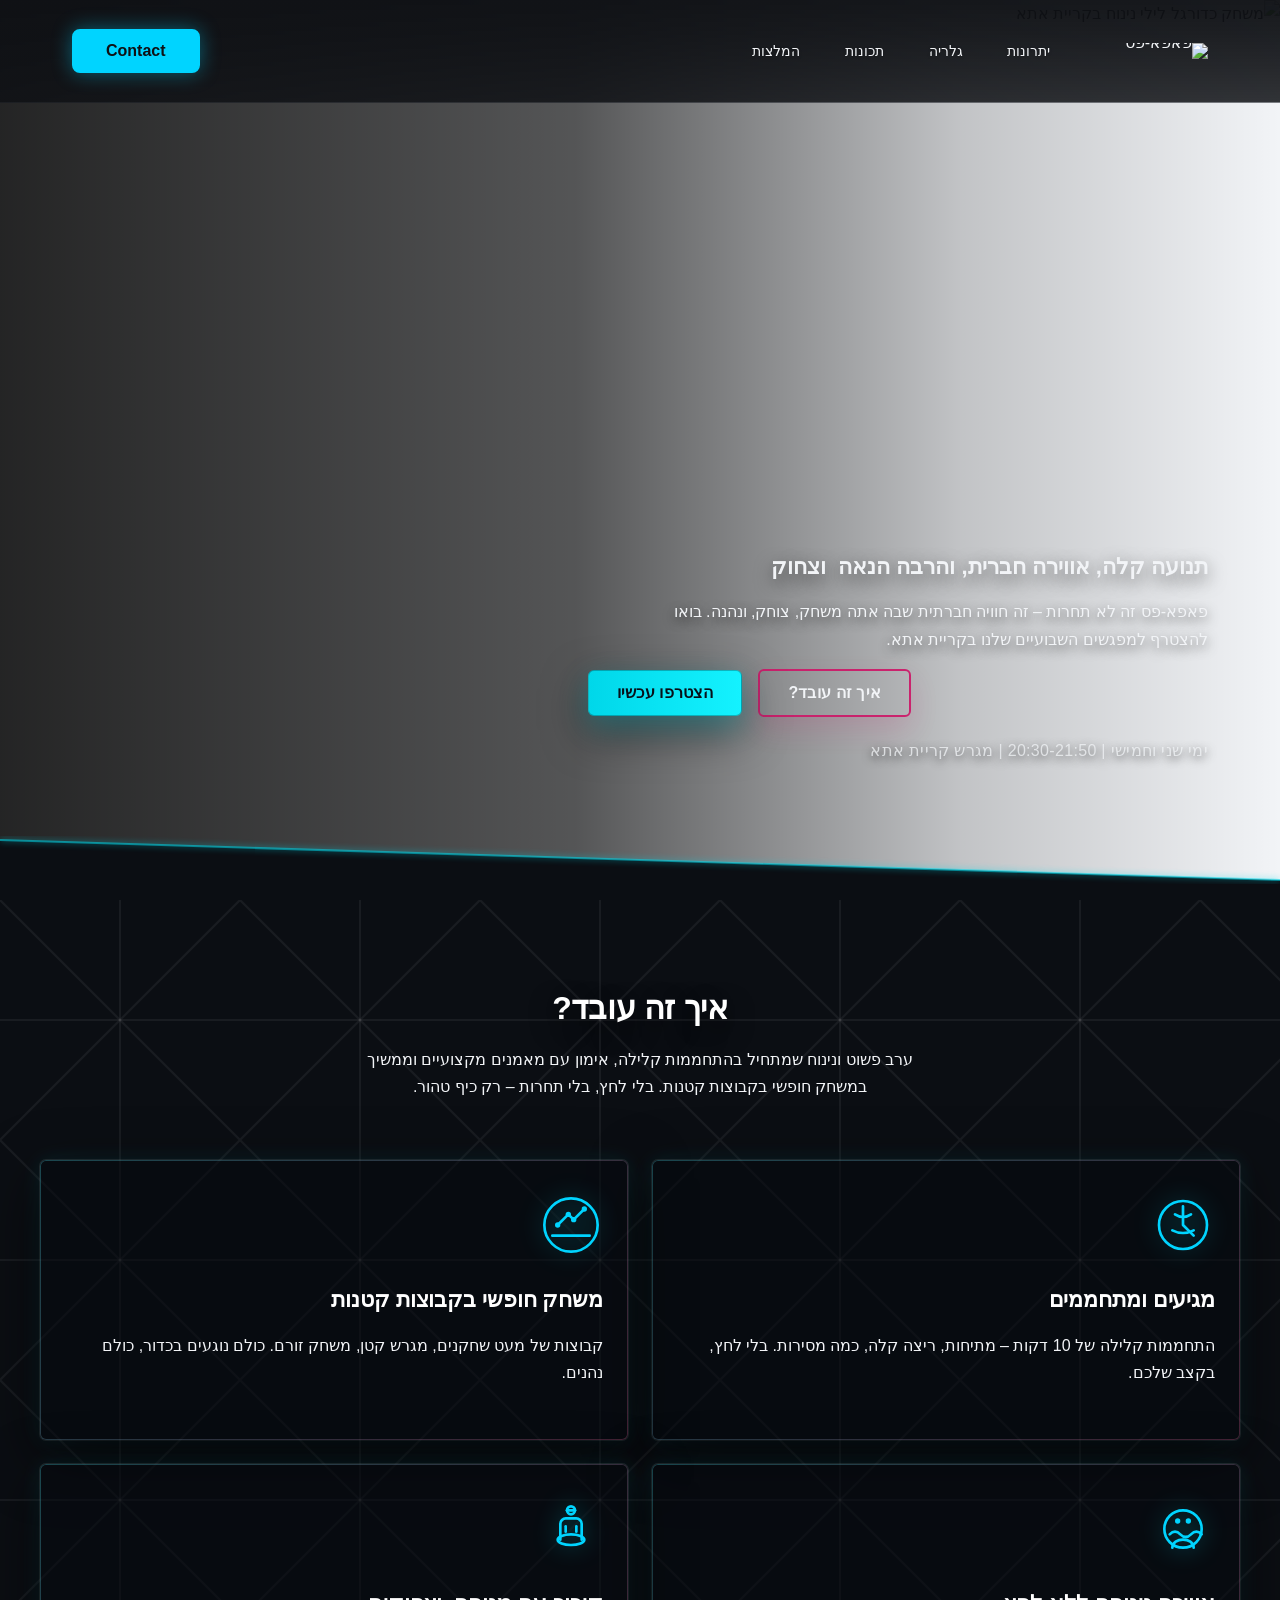
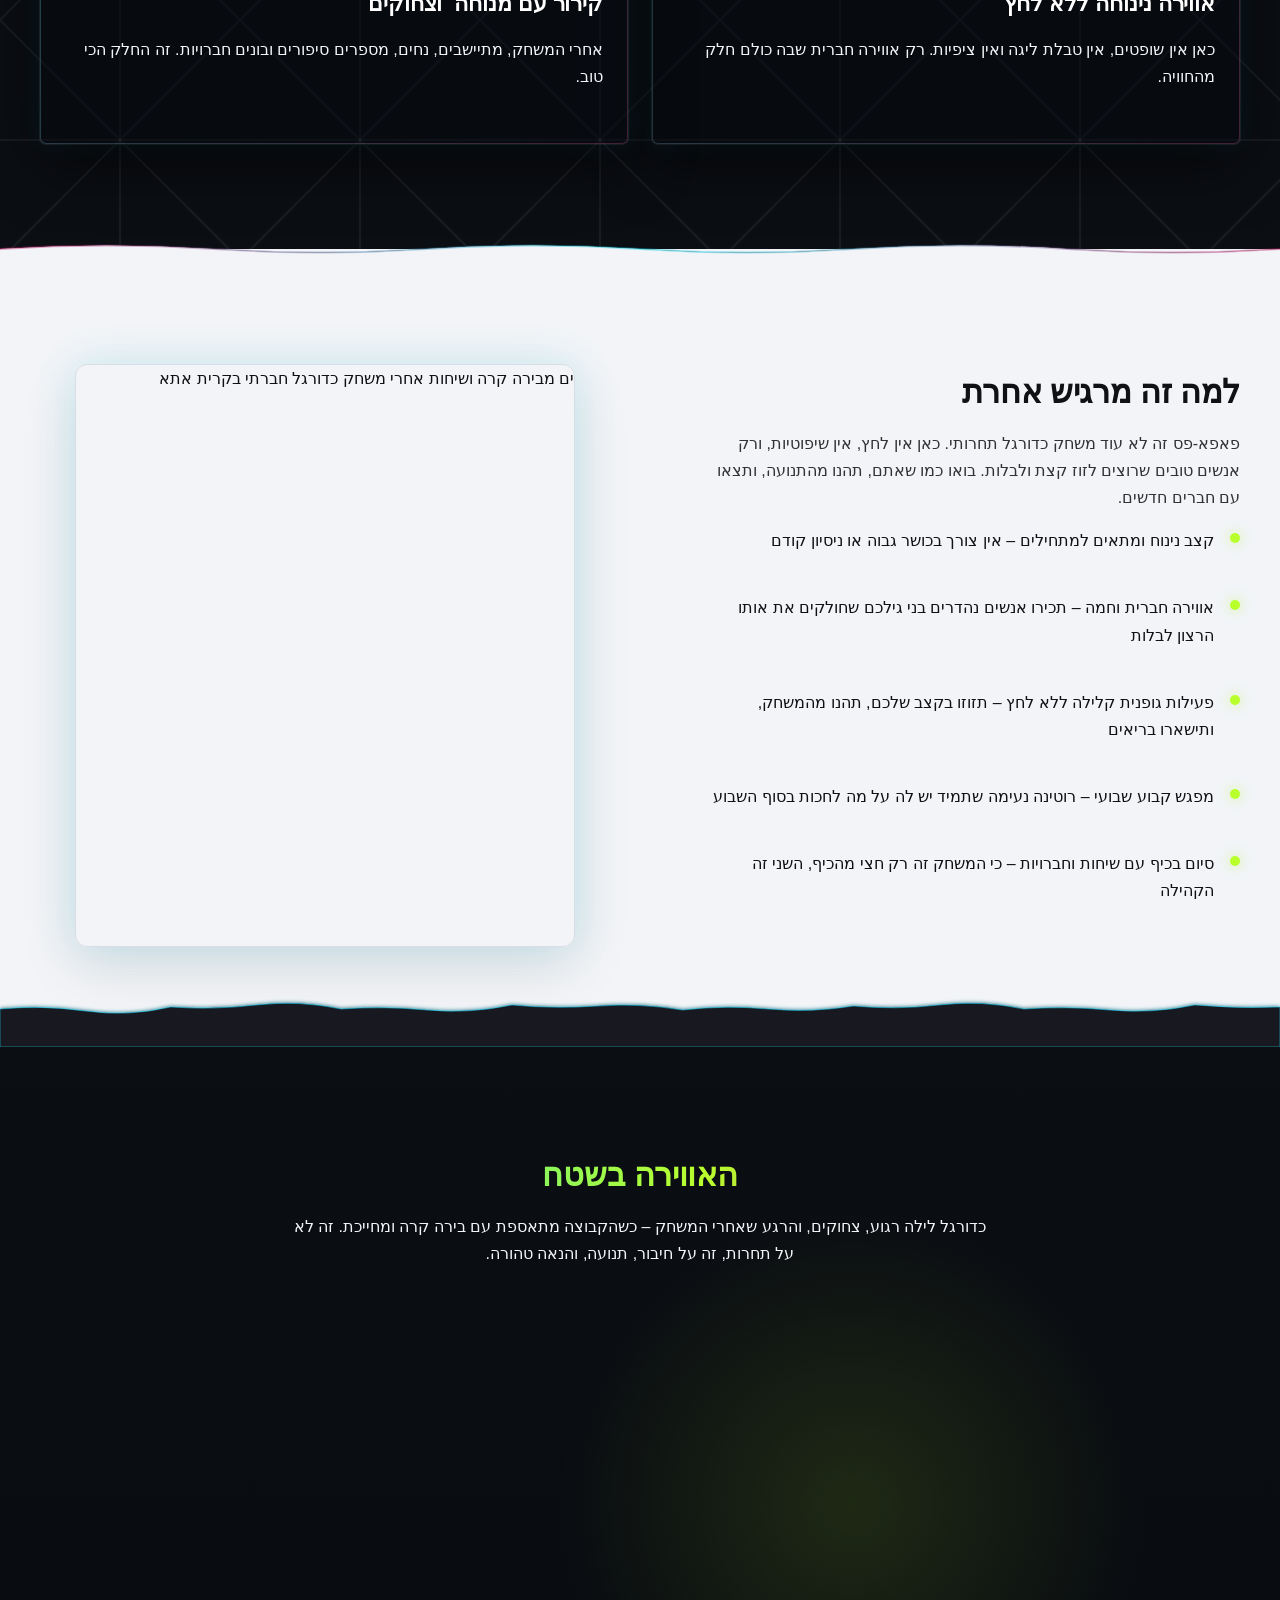
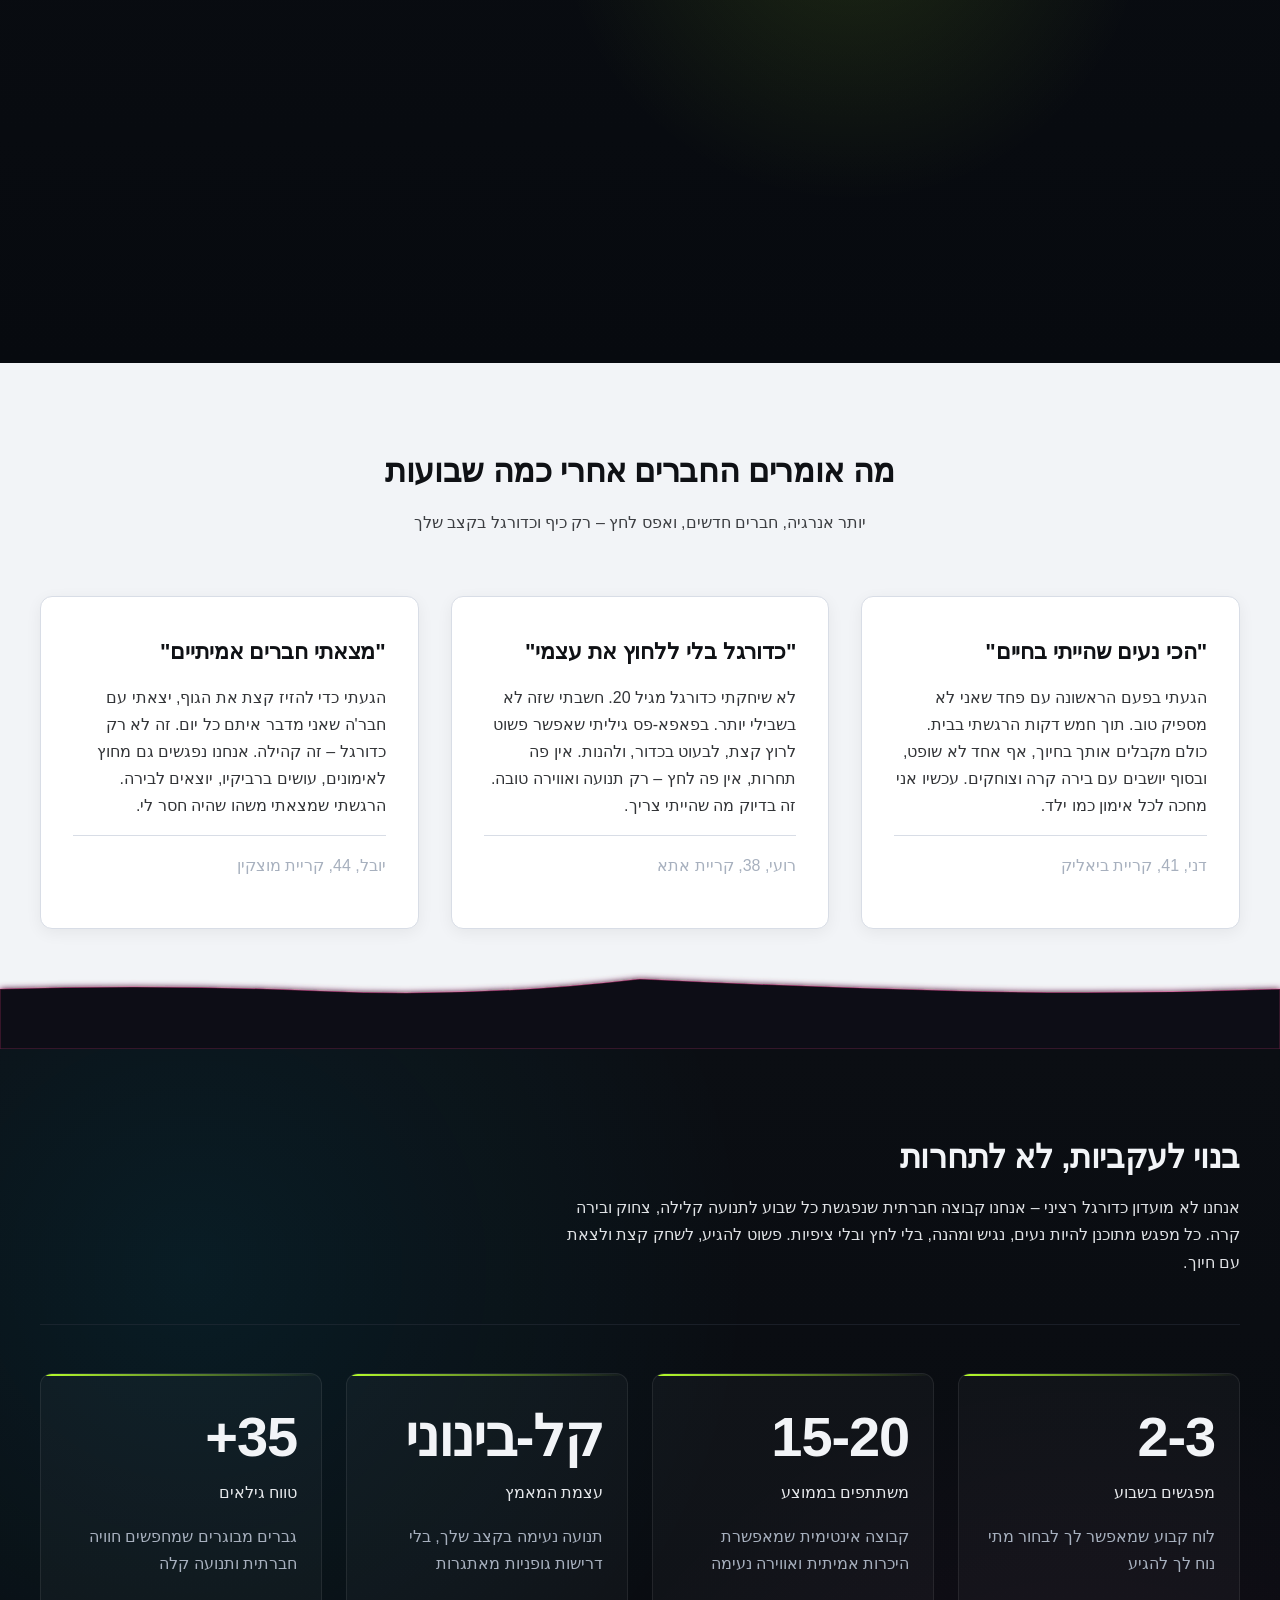
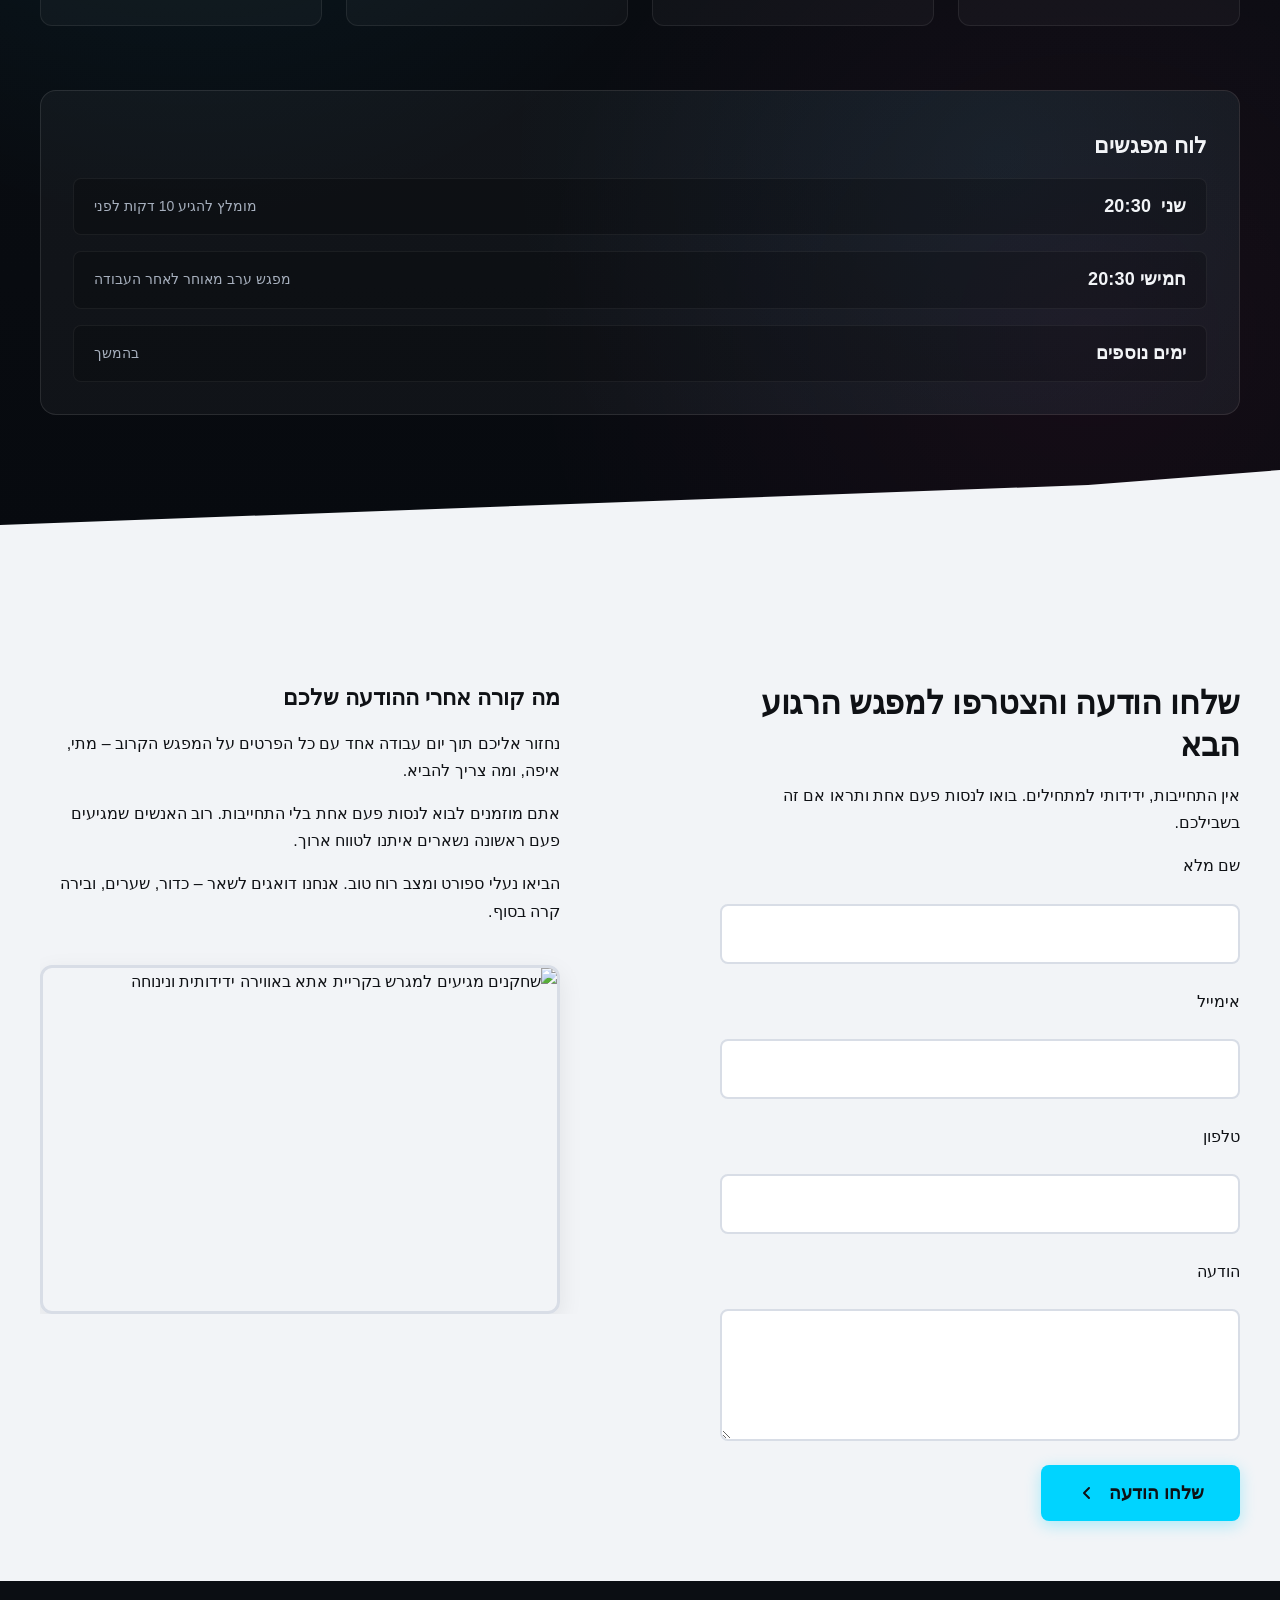
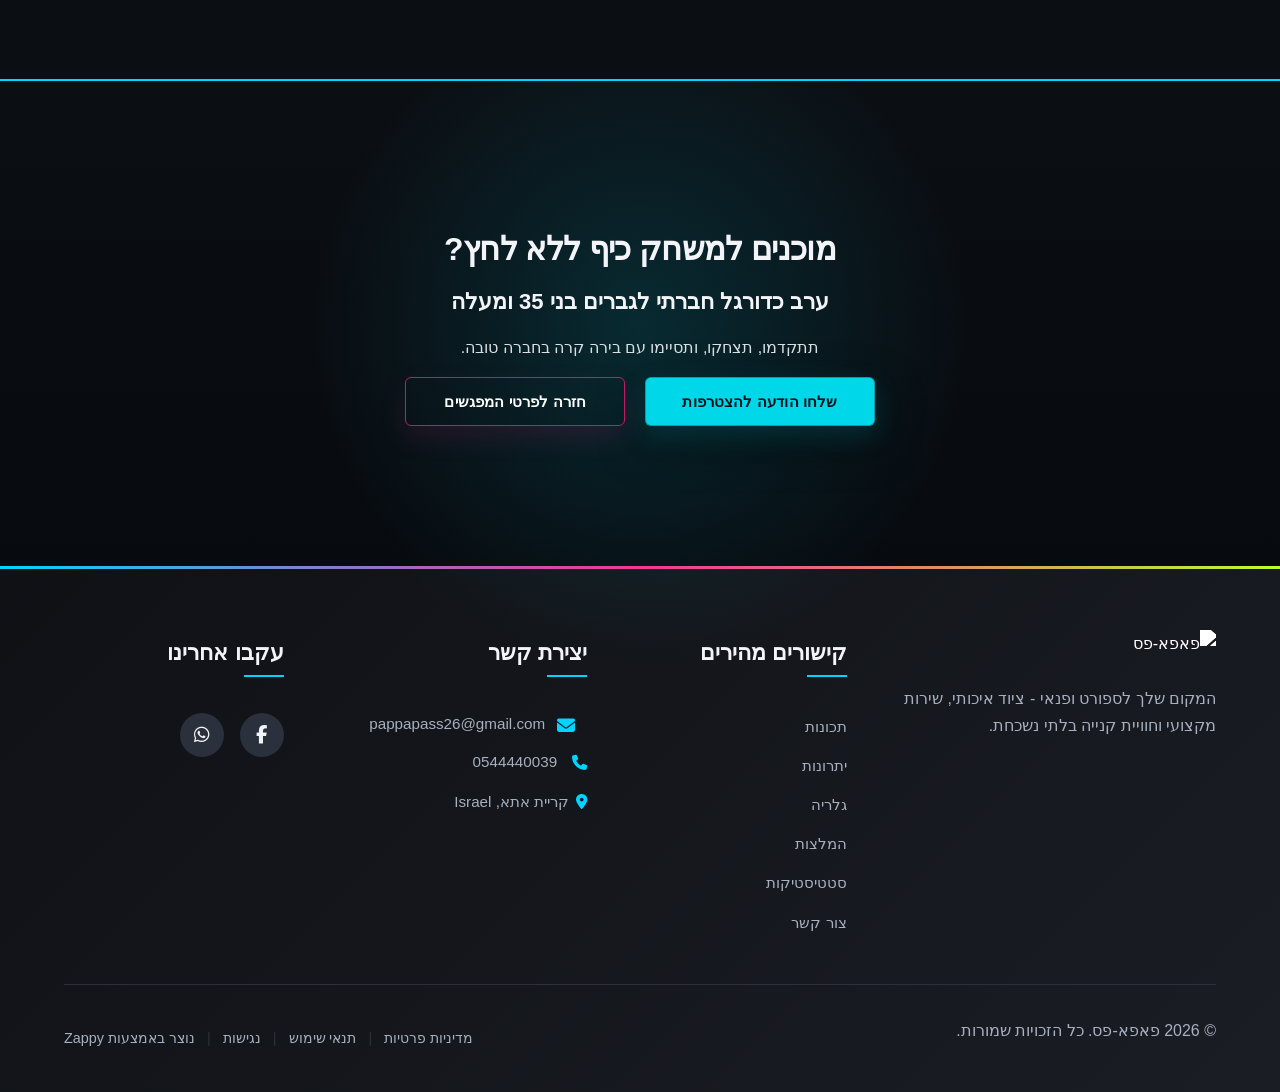
==== commit c52a2db0: "Background sync: Progressive GitHub Sync" ====
--- a/public/index.html
+++ b/public/index.html
@@ -1 +1 @@
-<!doctype html><html dir="rtl" lang="he"><head><meta charset="UTF-8"><meta content="width=device-width,initial-scale=1" name="viewport"><meta content="index, follow" name="robots"><title>כדורגל חברתי לגברים 35+ בקריות — פאפא-פס</title><meta content="חוג כדורגל למבוגרים קריות עם אווירה נינוחה וכיפית! פעילות גופנית קלילה, חברויות חדשות ובירה קרה. הצטרפו לקהילה החברתית של פאפא-פס בקריית אתא" name="description"><meta content="חוג כדורגל למבוגרים קריות, כדורגל חברתי לגברים מעל 35, פעילות גופנית קלילה קריית אתא, פאפא-פס כדורגל, כדורגל למתחילים קריות" name="keywords"><link href="/assets/favicon.ico" rel="icon" type="image/x-icon"><link href="/assets/favicon-16x16.png" rel="icon" type="image/png" sizes="16x16"><link href="/assets/favicon-32x32.png" rel="icon" type="image/png" sizes="32x32"><link href="/assets/favicon-48x48.png" rel="icon" type="image/png" sizes="48x48"><link href="/assets/favicon-192x192.png" rel="icon" type="image/png" sizes="192x192"><link href="/assets/favicon-512x512.png" rel="icon" type="image/png" sizes="512x512"><link href="/assets/apple-touch-icon.png" rel="apple-touch-icon"><script>!function(){"use strict";var t="502c817d-b991-4c49-9a4f-9732173d1497",e="https://api.zappy5.com/api/analytics/track",a=18e5,n=2592e6,o=!0,i=!0,r=!0;var s=function(){var e="zappy_visitor_"+t,a=null;try{if(a=localStorage.getItem(e)){var o=JSON.parse(a),i=Date.now();if(i-o.created<n)return o.lastSeen=i,localStorage.setItem(e,JSON.stringify(o)),o.id}}catch(t){console.warn("Zappy Analytics: LocalStorage not available")}var r="zv_"+Date.now()+"_"+Math.random().toString(36).substr(2,9);try{localStorage.setItem(e,JSON.stringify({id:r,created:Date.now(),lastSeen:Date.now()}))}catch(t){}return r}(),c=function(){var e="zappy_session_"+t,n=null;try{if(n=sessionStorage.getItem(e)){var o=JSON.parse(n),i=Date.now();if(i-o.timestamp<a)return o.timestamp=i,sessionStorage.setItem(e,JSON.stringify(o)),o.id}}catch(t){console.warn("Zappy Analytics: SessionStorage not available")}var r="zs_"+Date.now()+"_"+Math.random().toString(36).substr(2,9);try{sessionStorage.setItem(e,JSON.stringify({id:r,timestamp:Date.now()}))}catch(t){}return r}();function l(a,n){n=n||{};var o={website_id:t,event_type:a,page_path:window.location.pathname,referrer:document.referrer||"direct",visitor_id:s,session_id:c,metadata:n};if(navigator.sendBeacon){var i=new Blob([JSON.stringify(o)],{type:"application/json"});navigator.sendBeacon(e,i)}else fetch(e,{method:"POST",headers:{"Content-Type":"application/json"},body:JSON.stringify(o),keepalive:!0}).catch(function(t){console.warn("Zappy Analytics: Failed to track event",t)})}o&&l("pageview",{title:document.title,url:window.location.href}),i&&document.addEventListener("click",function(t){var e=t.target;if("BUTTON"===e.tagName||e.closest("button")){var a="BUTTON"===e.tagName?e:e.closest("button");l("click",{element:"button",text:a.textContent.trim().substring(0,100),id:a.id||null,class:a.className||null})}else if("A"===e.tagName||e.closest("a")){var n="A"===e.tagName?e:e.closest("a");l("navigation",{element:"link",text:n.textContent.trim().substring(0,100),href:n.href,external:n.hostname!==window.location.hostname})}},!0),r&&document.addEventListener("submit",function(t){var e=t.target;l("form_submit",{form_id:e.id||null,form_name:e.name||null,form_action:e.action||null,form_method:e.method||"GET"})},!0);var d=Date.now();window.addEventListener("beforeunload",function(){l("page_unload",{time_on_page:Math.floor((Date.now()-d)/1e3),page_path:window.location.pathname})}),window.zappyAnalytics={track:l,getVisitorId:function(){return s},getSessionId:function(){return c}}}()</script><meta content="כדורגל חברתי לגברים 35+ בקריות — פאפא-פס" property="og:title"><meta content="חוג כדורגל למבוגרים קריות עם אווירה נינוחה וכיפית! פעילות גופנית קלילה, חברויות חדשות ובירה קרה. הצטרפו לקהילה החברתית של פאפא-פס בקריית אתא" property="og:description"><meta content="website" property="og:type"><meta content="he_IL" property="og:locale"><meta content="summary_large_image" name="twitter:card"><meta content="כדורגל חברתי לגברים 35+ בקריות — פאפא-פס" name="twitter:title"><meta content="חוג כדורגל למבוגרים קריות עם אווירה נינוחה וכיפית! פעילות גופנית קלילה, חברויות חדשות ובירה קרה. הצטרפו לקהילה החברתית של פאפא-פס בקריית אתא" name="twitter:description"><link href="https://cdnjs.cloudflare.com/ajax/libs/font-awesome/6.4.0/css/all.min.css" rel="stylesheet"><link href="/assets/favicon.ico" rel="icon" type="image/x-icon"><link href="/assets/favicon-16x16.png" rel="icon" type="image/png" sizes="16x16"><link href="/assets/favicon-32x32.png" rel="icon" type="image/png" sizes="32x32"><link href="/assets/favicon-48x48.png" rel="icon" type="image/png" sizes="48x48"><link href="/assets/favicon-192x192.png" rel="icon" type="image/png" sizes="192x192"><link href="/assets/favicon-512x512.png" rel="icon" type="image/png" sizes="512x512"><link href="/assets/apple-touch-icon.png" rel="apple-touch-icon"><link href="https://cdn.jsdelivr.net/npm/vanilla-cookieconsent@3/dist/cookieconsent.css" rel="stylesheet"><script src="https://cdn.jsdelivr.net/npm/vanilla-cookieconsent@3/dist/cookieconsent.umd.js"></script><script src="https://cdn.jsdelivr.net/gh/mickidum/acc_toolbar/acctoolbar/acctoolbar.min.js"></script><style data-zappy-section-v2-css="true">.index-gallery-section{position:relative;background:linear-gradient(180deg,#0b0e13 0,#070a0f 100%);color:var(--text-light);padding:100px 16px;overflow:hidden}.index-gallery-container{max-width:1200px;margin:0 auto;position:relative;z-index:2}.index-gallery-header{text-align:center;margin-bottom:60px}.index-gallery-header h2{font-family:'Space Grotesk',Inter,system-ui,sans-serif;font-size:32px;font-weight:600;line-height:1.3;color:var(--text-light);margin:0 0 20px 0;background:linear-gradient(90deg,#00d7e9 0,#b9ff2e 55%,#cc1c6a 100%);-webkit-background-clip:text;background-clip:text;-webkit-text-fill-color:transparent}.index-gallery-intro{font-family:Inter,system-ui,sans-serif;font-size:16px;line-height:1.7;color:var(--text-light);max-width:700px;margin:0 auto;text-align:center}.index-gallery-grid{display:grid;grid-template-columns:repeat(12,1fr);grid-auto-rows:240px;gap:16px;direction:rtl}.index-gallery-item{position:relative;overflow:hidden;border-radius:6px;transition:transform .3s ease,box-shadow .3s ease}.index-gallery-item:hover{transform:translateY(-4px);box-shadow:0 28px 90px rgba(0,0,0,.72),0 0 22px rgba(185,255,46,.22)}.index-gallery-item-large{grid-column:span 8;grid-row:span 2}.index-gallery-item-medium{grid-column:span 4;grid-row:span 1}.index-gallery-item-tall{grid-column:span 4;grid-row:span 2}.index-gallery-item-wide{grid-column:span 8;grid-row:span 1}.index-gallery-image-wrapper{position:relative;width:100%;height:100%;overflow:hidden}.index-gallery-image-wrapper img{display:block;width:100%;height:100%;object-fit:cover;transition:transform .5s ease}.index-gallery-item:hover .index-gallery-image-wrapper img{transform:scale(1.08)}.index-gallery-overlay{position:absolute;inset:0;background:linear-gradient(180deg,rgba(11,14,19,0) 0,rgba(11,14,19,.85) 100%);opacity:0;transition:opacity .3s ease;display:flex;align-items:flex-end;padding:24px;pointer-events:none}.index-gallery-item:hover .index-gallery-overlay{opacity:1}.index-gallery-overlay-content{width:100%}.index-gallery-label{font-family:'Space Grotesk',Inter,system-ui,sans-serif;font-size:18px;font-weight:600;color:var(--text-light);display:inline-block;padding:8px 16px;background:rgba(0,215,233,.18);border-radius:4px;border:1px solid rgba(0,215,233,.4);backdrop-filter:blur(10px);-webkit-backdrop-filter:blur(10px)}.index-gallery-decorative-glow{position:absolute;top:50%;right:10%;width:600px;height:600px;background:radial-gradient(circle,rgba(185,255,46,.12) 0,transparent 70%);pointer-events:none;z-index:0;transform:translateY(-50%)}@media (max-width:768px){.index-gallery-section{padding:80px 16px 60px}.index-gallery-header{margin-bottom:40px}.index-gallery-header h2{font-size:28px}.index-gallery-intro{font-size:16px}.index-gallery-grid{grid-template-columns:1fr!important;grid-auto-rows:280px;gap:12px}.index-gallery-item-large,.index-gallery-item-medium,.index-gallery-item-tall,.index-gallery-item-wide{grid-column:span 1!important;grid-row:span 1!important}.index-gallery-overlay{opacity:1;background:linear-gradient(180deg,rgba(11,14,19,0) 40%,rgba(11,14,19,.75) 100%);padding:16px}.index-gallery-label{font-size:16px;padding:6px 12px}.index-gallery-decorative-glow{width:400px;height:400px;right:50%;transform:translate(50%,-50%)}}</style><link href="/styles.css" rel="stylesheet"><style id="zappy-dropdown-submenu-styles">#navMenu li:has(.sub-menu),.nav-menu li:has(.sub-menu),.navbar li:has(.sub-menu),nav li:has(.sub-menu){position:relative}#navMenu .sub-menu,.nav-menu .sub-menu,.navbar .sub-menu,nav .sub-menu{display:block!important;position:absolute!important;top:100%;left:0;min-width:220px;background:#fff;border-radius:8px;box-shadow:0 8px 25px rgba(0,0,0,.15);padding:8px 0;opacity:0;visibility:hidden;transform:translateY(10px);transition:all .3s ease;z-index:1000;list-style:none;pointer-events:none}#navMenu li:hover>.sub-menu,.nav-menu li:hover>.sub-menu,.navbar li:hover>.sub-menu,nav li:hover>.sub-menu{opacity:1!important;visibility:visible!important;transform:translateY(0)!important;pointer-events:auto!important}.sub-menu li{list-style:none;margin:0;padding:0}.sub-menu a{display:block!important;padding:10px 16px!important;color:var(--text-dark,#333)!important;font-weight:500;text-decoration:none;white-space:nowrap;transition:background-color .2s}.sub-menu a:hover{background-color:#f5f5f5}[dir=rtl] .nav-menu .sub-menu,[dir=rtl] .navbar .sub-menu,[dir=rtl] nav .sub-menu,html[lang=ar] .nav-menu .sub-menu,html[lang=ar] .navbar .sub-menu,html[lang=ar] nav .sub-menu,html[lang=he] .nav-menu .sub-menu,html[lang=he] .navbar .sub-menu,html[lang=he] nav .sub-menu{left:auto!important;right:0!important}.sub-menu:empty,.sub-menu:not(:has(li)),.sub-menu:not(:has(li:not(.zappy-hidden-menu-item))){display:none!important;opacity:0!important;visibility:hidden!important;pointer-events:none!important}li:has(.menu-group-title):hover>.sub-menu{opacity:1!important;visibility:visible!important;transform:translateY(0)!important;pointer-events:auto!important}#navMenu>li>.menu-group-title,.nav-menu>li>.menu-group-title{display:inline-block;padding:.5rem 1rem;cursor:default;user-select:none}@media (max-width:768px){#navMenu .sub-menu,.nav-menu .sub-menu,.navbar .sub-menu,nav .sub-menu{position:static!important;transform:none!important;box-shadow:none!important;background:0 0!important;max-height:0;overflow:hidden;opacity:0;visibility:hidden;transition:max-height .3s ease,opacity .3s ease;padding:0!important;border-radius:0!important}.sub-menu.mobile-expanded{max-height:500px!important;opacity:1!important;visibility:visible!important;padding:8px 0 8px 16px!important}[dir=rtl] .sub-menu.mobile-expanded,html[lang=he] .sub-menu.mobile-expanded{padding:8px 16px 8px 0!important}#navMenu li:hover>.sub-menu,.nav-menu li:hover>.sub-menu,.navbar li:hover>.sub-menu,nav li:hover>.sub-menu{opacity:0;visibility:hidden;pointer-events:none}#navMenu li>.sub-menu.mobile-expanded,.nav-menu li>.sub-menu.mobile-expanded,.navbar li>.sub-menu.mobile-expanded,nav li>.sub-menu.mobile-expanded{opacity:1!important;visibility:visible!important;pointer-events:auto!important}#navMenu li:has(.sub-menu),.nav-menu li:has(.sub-menu),.navbar li:has(.sub-menu),nav li:has(.sub-menu){display:flex!important;flex-wrap:wrap!important;align-items:center!important;position:relative!important;min-height:44px!important}#navMenu li:has(.sub-menu)>a,.nav-menu li:has(.sub-menu)>a,.navbar li:has(.sub-menu)>a,nav li:has(.sub-menu)>a{flex:1!important;min-width:0!important}#navMenu li:has(.sub-menu)>.menu-group-title,.nav-menu li:has(.sub-menu)>.menu-group-title,.navbar li:has(.sub-menu)>.menu-group-title,nav li:has(.sub-menu)>.menu-group-title{flex:1!important;min-width:0!important;padding:0!important;line-height:inherit!important}#navMenu li:has(.sub-menu)>.sub-menu,.nav-menu li:has(.sub-menu)>.sub-menu,.navbar li:has(.sub-menu)>.sub-menu,nav li:has(.sub-menu)>.sub-menu{flex-basis:100%!important;width:100%!important}#navMenu li:has(.sub-menu)>a [class*=arrow],#navMenu li:has(.sub-menu)>a [class*=chevron],.nav-menu li:has(.sub-menu)>a .fa-angle-down,.nav-menu li:has(.sub-menu)>a .fa-chevron-down,.nav-menu li:has(.sub-menu)>a [class*=arrow],.nav-menu li:has(.sub-menu)>a [class*=chevron],nav li:has(.sub-menu)>a [class*=arrow],nav li:has(.sub-menu)>a [class*=chevron]{display:none!important;visibility:hidden!important}.mobile-submenu-toggle{display:flex!important;align-items:center!important;justify-content:center!important;width:44px!important;height:auto!important;background:0 0!important;border:none!important;cursor:pointer!important;color:var(--text-dark)!important;position:static!important;flex-shrink:0!important;align-self:stretch!important;z-index:2!important;padding:0!important;margin:0!important}.mobile-submenu-toggle::after{content:''!important;width:0!important;height:0!important;border-left:6px solid transparent!important;border-right:6px solid transparent!important;border-top:7px solid currentColor!important;transition:transform .3s ease!important}.mobile-submenu-toggle.expanded::after{transform:rotate(180deg)!important}.sub-menu a{padding:10px 0!important;display:block!important;color:var(--text-dark)!important}.navbar .sub-menu li a,.zappy-products-dropdown .sub-menu a,nav.navbar .sub-menu li a{color:var(--text-dark)!important}}@media (min-width:769px){.mobile-submenu-toggle{display:none!important}}</style><style id="mobile-lang-menu-deployed-css">@media (max-width:768px){.lang-switcher,.nav-container .lang-switcher,.nav-cta-container .lang-switcher,.nav-ecommerce-icons .lang-switcher,.nav-icons-left .lang-switcher,.navbar .lang-switcher,.navbar .nav-cta-container .lang-switcher{display:none!important}.mobile-lang-menu{width:100%;border-top:1px solid rgba(128,128,128,.2);padding:8px 0 0 0;margin-top:8px}.mobile-lang-toggle{display:flex!important;align-items:center;justify-content:space-between;width:100%;padding:12px 16px;background:0 0;border:none;cursor:pointer;font-size:15px;color:inherit;font-family:inherit}.mobile-lang-toggle::after{content:'';display:inline-block;width:8px;height:8px;border-right:2px solid currentColor;border-bottom:2px solid currentColor;transform:rotate(45deg);transition:transform .3s ease;margin-left:8px}.mobile-lang-toggle.expanded::after{transform:rotate(-135deg)}.mobile-lang-options{max-height:0;overflow:hidden;transition:max-height .3s ease}.mobile-lang-options.expanded{max-height:300px}.mobile-lang-option{display:flex!important;align-items:center;gap:10px;padding:10px 24px;text-decoration:none;color:inherit;font-size:14px;font-family:inherit}.mobile-lang-option:hover{background:rgba(128,128,128,.1)}.mobile-lang-option.active{font-weight:600;opacity:.7;pointer-events:none}.mobile-lang-option img{width:20px;height:20px;border-radius:50%}}@media (min-width:769px){.mobile-lang-menu{display:none!important}}</style><style id="zappy-widget-visibility">#mic-access-tool-box,#mic-access-tool-general-button,#mic-init-access-tool #mic-access-tool-box,#mic-init-access-tool #mic-access-tool-general-button,#mic-init-access-tool .mic-access-tool-general-button,._access-icon,._access-menu,.mic-access-tool-box,.mic-access-tool-general-button,div[id*=mic-access-tool-box]{display:none!important;visibility:hidden!important;opacity:0!important;pointer-events:none!important}</style></head><body><nav class="navbar" dir="rtl"><button class="mobile-toggle" aria-label="תפריט" id="mobileToggle"><svg viewbox="0 0 24 24" fill="none" height="24" width="24" class="hamburger-icon"><path d="M3 12h18M3 6h18M3 18h18" stroke="currentColor" stroke-width="2" stroke-linecap="round"></path></svg><svg viewbox="0 0 24 24" fill="none" height="24" width="24" class="close-icon" style="display:none"><path d="M18 6L6 18M6 6l12 12" stroke="currentColor" stroke-width="2" stroke-linecap="round"></path></svg></button><button class="phone-header-btn" aria-label="התקשר" data-phone="0544440039"><svg viewbox="0 0 24 24" fill="currentColor" height="20" width="20"><path d="M22 16.92v3a2 2 0 0 1-2.18 2 19.79 19.79 0 0 1-8.63-3.07 19.5 19.5 0 0 1-6-6 19.79 19.79 0 0 1-3.07-8.67A2 2 0 0 1 4.11 2h3a2 2 0 0 1 2 1.72 12.84 12.84 0 0 0 .7 2.81 2 2 0 0 1-.45 2.11L8.09 9.91a16 16 0 0 0 6 6l1.27-1.27a2 2 0 0 1 2.11-.45 12.84 12.84 0 0 0 2.81.7A2 2 0 0 1 22 16.92z"></path></svg></button><div class="nav-container"><div class="nav-right-group"><div class="nav-brand"><a href="/" class="logo-link"><img alt="פאפא-פס" class="logo" src="/assets/logo.webp"></a></div><ul class="nav-menu" id="navMenu"><li><a href="#zappy-section-2">יתרונות</a></li><li><a href="#zappy-section-3">גלריה</a></li><li><a href="#features">תכונות</a></li><li><a href="#testimonials">המלצות</a></li></ul></div><div class="nav-cta-container"><a href="#contact" class="nav-cta-btn">Contact</a></div></div></nav><script>window.addEventListener("load",function(){const e=document.querySelector(".navbar, nav, header");if(!e)return void console.log("[Navbar] Navbar element not found");let t=document.getElementById("mobileToggle")||document.querySelector(".mobile-toggle")||document.querySelector(".hamburger")||document.querySelector(".hamburger-menu")||document.querySelector(".menu-toggle")||document.querySelector(".burger-menu")||document.querySelector('[aria-label="Menu"]')||document.querySelector('[aria-label="תפריט"]');const o=document.querySelector(".phone-header-btn"),n=window.getComputedStyle(e);let r=n.backgroundColor;if(console.log("[Navbar] Initial navbar background:",r),"transparent"===r||"rgba(0, 0, 0, 0)"===r||r.startsWith("rgba")&&r.includes(", 0)")){const e=n.backgroundImage;if(e&&"none"!==e)console.log("[Navbar] Navbar has background image/gradient, using dark text"),r="rgb(240, 240, 240)";else{const e=window.getComputedStyle(document.body).backgroundColor;console.log("[Navbar] Navbar transparent, using body background:",e),r=e}}const i=r.match(/\d+/g);if(i&&i.length>=3){const e=(.299*parseInt(i[0])+.587*parseInt(i[1])+.114*parseInt(i[2]))/255;console.log("[Navbar] Mobile button colors preserved from Claude CSS (luminance:",e.toFixed(2)+")");const n=document.createElement("style");n.id="zappy-mobile-nav-fix";document.documentElement.lang;document.documentElement.dir,n.textContent='\n        /* Hide mobile buttons on desktop, show only on mobile */\n        @media (min-width: 769px) {\n          .mobile-toggle,\n          .phone-header-btn {\n            display: none !important;\n          }\n        }\n        \n        /* Show and position mobile buttons correctly on mobile */\n        @media (max-width: 768px) {\n          .mobile-toggle,\n          .phone-header-btn {\n            position: absolute !important;\n            top: 50% !important;\n            transform: translateY(-50%) !important;\n            z-index: 1001 !important;\n            display: flex !important;\n            align-items: center !important;\n            justify-content: center !important;\n            width: 36px !important;\n            height: 36px !important;\n            border-radius: 50% !important;\n            border: none !important;\n            cursor: pointer !important;\n            padding: 6px !important;\n            background: none !important;\n            color: var(--nav-text, var(--text-dark)) !important;\n          }\n          \n          /* LTR positioning (default): hamburger LEFT, phone RIGHT */\n          html:not([dir="rtl"]):not([lang="he"]):not([lang="ar"]) .mobile-toggle,\n          html[dir="ltr"] .mobile-toggle {\n            left: 12px !important;\n            right: auto !important;\n          }\n          html:not([dir="rtl"]):not([lang="he"]):not([lang="ar"]) .phone-header-btn,\n          html[dir="ltr"] .phone-header-btn {\n            right: 12px !important;\n            left: auto !important;\n          }\n          \n          /* RTL positioning: hamburger RIGHT, phone LEFT */\n          html[dir="rtl"] .mobile-toggle,\n          html[lang="he"] .mobile-toggle,\n          html[lang="ar"] .mobile-toggle {\n            right: 12px !important;\n            left: auto !important;\n          }\n          html[dir="rtl"] .phone-header-btn,\n          html[lang="he"] .phone-header-btn,\n          html[lang="ar"] .phone-header-btn {\n            left: 12px !important;\n            right: auto !important;\n          }\n          \n          /* CRITICAL: Ensure nav-container has min-height on mobile */\n          /* All children are positioned absolutely/fixed on mobile, so height:auto collapses to 0 */\n          .nav-container {\n            min-height: 70px !important;\n            position: relative !important;\n          }\n          \n          /* Ensure SVG icons are properly sized and inherit color */\n          .mobile-toggle svg,\n          .phone-header-btn svg {\n            width: 24px !important;\n            height: 24px !important;\n            /* Don\'t force display - let JavaScript control hamburger/close toggle */\n          }\n          \n          /* Reset nav-cta-container on mobile - remove desktop box-shadow/padding */\n          /* that creates a visible ghost box when CTA button is hidden */\n          .nav-cta-container {\n            box-shadow: none !important;\n            padding: 0 !important;\n          }\n          \n          /* Hide nav-cta-container entirely on mobile when there\'s no lang-switcher */\n          /* (only the CTA button is inside, and it\'s hidden on mobile) */\n          .nav-cta-container:not(:has(.lang-switcher)) {\n            display: none !important;\n          }\n          \n          /* CRITICAL: Prevent hero image fade gradient from bleeding over headline text */\n          /* The .image-fade-gradient has bottom: -30px (extends below parent) */\n          /* On mobile stacked layout, this overlaps the h1 text below the image */\n          .hero-image-column {\n            overflow: hidden !important;\n          }\n          .image-fade-gradient {\n            bottom: 0 !important;\n          }\n          \n          /* Hide desktop language switcher on mobile - hamburger menu handles it */\n          /* High specificity to override stored CSS */\n          .lang-switcher,\n          .nav-cta-container .lang-switcher,\n          .nav-container .lang-switcher,\n          .navbar .lang-switcher,\n          .navbar .nav-cta-container .lang-switcher {\n            display: none !important;\n          }\n        }\n      ';const r=document.getElementById("zappy-mobile-nav-fix");r&&r.remove(),document.head.appendChild(n),console.log("[Navbar] Critical CSS injected for mobile nav positioning");const l=window.innerWidth<=768;if(t){const e=t.querySelector(".hamburger-icon"),o=t.querySelector(".close-icon");e&&(e.style.setProperty("width","24px","important"),e.style.setProperty("height","24px","important"),e.style.setProperty("display","block","important")),o&&(o.style.setProperty("width","24px","important"),o.style.setProperty("height","24px","important"),o.style.setProperty("display","none","important")),l?(t.style.setProperty("position","absolute","important"),t.style.setProperty("top","50%","important"),t.style.setProperty("transform","translateY(-50%)","important"),t.style.setProperty("z-index","1001","important"),t.style.removeProperty("left"),t.style.removeProperty("right"),console.log("[Navbar] Mobile toggle positioning applied (mobile viewport)")):(t.style.removeProperty("position"),t.style.removeProperty("top"),t.style.removeProperty("transform"),t.style.removeProperty("z-index"),t.style.removeProperty("left"),t.style.removeProperty("right"),console.log("[Navbar] Desktop viewport - cleared mobile toggle inline positioning"))}if(o){const e=o.querySelector("svg");e&&(e.style.width="24px",e.style.height="24px",e.setAttribute("width","24"),e.setAttribute("height","24")),l?(o.style.setProperty("position","absolute","important"),o.style.setProperty("top","50%","important"),o.style.setProperty("transform","translateY(-50%)","important"),o.style.setProperty("z-index","1001","important"),o.style.removeProperty("left"),o.style.removeProperty("right"),console.log("[Navbar] Phone button positioning applied (mobile viewport)")):(o.style.removeProperty("position"),o.style.removeProperty("top"),o.style.removeProperty("transform"),o.style.removeProperty("z-index"),o.style.removeProperty("left"),o.style.removeProperty("right"),console.log("[Navbar] Desktop viewport - cleared phone button inline positioning"))}}else console.log("[Navbar] Could not parse background color:",r);t=document.getElementById("mobileToggle")||document.querySelector(".mobile-toggle")||document.querySelector(".hamburger")||document.querySelector(".hamburger-menu")||document.querySelector(".menu-toggle")||document.querySelector(".burger-menu")||document.querySelector('[aria-label="Menu"]')||document.querySelector('[aria-label="תפריט"]');const l=document.getElementById("navMenu")||document.querySelector(".nav-menu")||document.querySelector(".nav-links")||document.querySelector("nav ul:not(.submenu)");if(!t||!l)return void console.log("[Navbar] Mobile toggle or menu not found:",{toggle:!!t,menu:!!l});l.id||(l.id="navMenu"),console.log("[Navbar] Initializing mobile menu...");const a=t.cloneNode(!0);t.parentNode.replaceChild(a,t),a.addEventListener("click",function(e){e.preventDefault(),e.stopPropagation();const t=this.querySelector(".hamburger-icon"),o=this.querySelector(".close-icon");l.classList.contains("active")?(l.classList.remove("active"),t&&t.style.setProperty("display","block","important"),o&&o.style.setProperty("display","none","important"),document.body.style.overflow="",console.log("[Navbar] Menu closed")):(l.classList.add("active"),t&&t.style.setProperty("display","none","important"),o&&o.style.setProperty("display","block","important"),document.body.style.overflow="hidden",console.log("[Navbar] Menu opened"))}),l.querySelectorAll("a").forEach(function(e){e.addEventListener("click",function(){if("#"===this.getAttribute("href"))return;const e=a.querySelector(".hamburger-icon"),t=a.querySelector(".close-icon");l.classList.remove("active"),e&&e.style.setProperty("display","block","important"),t&&t.style.setProperty("display","none","important"),document.body.style.overflow="",console.log("[Navbar] Menu closed (link clicked)")})});var s=l.querySelectorAll(".dropdown-toggle");s.forEach(function(e){e.addEventListener("click",function(e){e.preventDefault(),e.stopPropagation();var t=this.closest(".nav-dropdown");t&&(t.parentNode.querySelectorAll(".nav-dropdown.open").forEach(function(e){e!==t&&e.classList.remove("open")}),t.classList.toggle("open"),console.log("[Navbar] Dropdown toggled:",t.classList.contains("open")?"open":"closed"))})}),document.addEventListener("click",function(e){e.target.closest(".nav-dropdown")||document.querySelectorAll(".nav-dropdown.open").forEach(function(e){e.classList.remove("open")})}),console.log("[Navbar] Dropdown handlers initialized for "+s.length+" dropdowns"),o&&o.addEventListener("click",function(){const e=document.querySelectorAll('a[href^="tel:"]'),t=e.length>0?e[0].getAttribute("href").replace("tel:",""):"972 0544440039";window.location.href="tel:"+t,console.log("[Navbar] Phone button clicked")}),console.log("[Navbar] Mobile menu initialized successfully");const p=function(){const e=document.querySelector(".whatsapp-float");e&&(window.innerWidth>=769?(e.style.setProperty("display","none","important"),e.style.setProperty("visibility","hidden","important"),e.style.setProperty("opacity","0","important"),e.style.setProperty("pointer-events","none","important"),console.log("[WhatsApp] Button hidden on desktop")):(e.style.removeProperty("display"),e.style.removeProperty("visibility"),e.style.removeProperty("opacity"),e.style.removeProperty("pointer-events"),console.log("[WhatsApp] Button visible on mobile")))};let c;p(),window.addEventListener("resize",function(){clearTimeout(c),c=setTimeout(p,100)})})</script><main><section class="index-hero-section" data-layout-spec="בית-hero" id="zappy-section-0" data-hero-type="fullscreen-scrim"><img alt="משחק כדורגל לילי נינוח בקריית אתא" class="zappy-editable-image hero-bg-image" src="/assets/business-general-hero-upload-1773652672460.webp" data-element-id="img-1773652487946-kqcb54vb3" data-element-type="image" style="object-position:50% 50%;object-fit:cover;width:100%;height:100%" data-context="Cinematic night-time football pitch scene in Kiryat Ata, Israel - dramatic floodlights illuminating an amateur 5-a-side pitch with warm golden glow, men aged 35+ in casual sportswear playing relaxed football in the background (slightly out of focus), cool cyan and magenta color grading creating a modern cinematic atmosphere, night sky with subtle stars, professional sports photography style, shot from low angle to emphasize the dramatic lighting, vibrant but not oversaturated colors, sense of community and fun without intense competition" data-placeholder="index-hero-bg" data-zappy-zoom="1" height="1080" width="1920" data-hero-bg="true" data-preserve-bg="0"><div class="hero-scrim" aria-hidden="true"></div><div class="hero-overlay-group"><div class="hero-content"><h3>תנועה קלה, אווירה חברית, והרבה הנאה&nbsp; וצחוק</h3><p>פאפא-פס זה לא תחרות – זה חוויה חברתית שבה אתה משחק, צוחק, ונהנה. בואו להצטרף למפגשים השבועיים שלנו בקריית אתא.</p><div class="hero-cta-row"><a href="#contact" class="btn-primary" data-element-id="btn-1773652487943-br5wppw1i" data-element-type="button" data-native-element="true">הצטרפו עכשיו</a><a href="#how-it-works" class="btn-secondary" data-element-id="btn-1773652487943-yq9ltvg70" data-element-type="button" data-native-element="true">איך זה עובד?</a></div><p class="hero-micro-details">ימי שני וחמישי | 20:30-21:50 | מגרש קריית אתא</p></div></div><div class="index-hero-divider-wrapper"><svg viewbox="0 0 1200 80" xmlns="http://www.w3.org/2000/svg" aria-hidden="true" preserveaspectratio="none"><defs><filter id="neon-glow"><fegaussianblur result="coloredBlur" stddeviation="3"></fegaussianblur><femerge><femergenode in="coloredBlur"></femergenode><femergenode in="SourceGraphic"></femergenode></femerge></filter></defs><path d="M0,80 L0,20 L1200,60 L1200,80 Z" fill="#0B0E13"></path><path d="M0,20 L1200,60" stroke="#00D7E9" stroke-width="2" fill="#0B0E13" filter="url(#neon-glow)" opacity="0.6"></path></svg></div></section><section class="index-features-section" data-layout-spec="בית-features" id="zappy-section-1"><div class="index-features-container"><div class="index-features-header"><h2>איך זה עובד?</h2><p>ערב פשוט ונינוח שמתחיל בהתחממות קלילה, אימון עם מאמנים מקצועיים וממשיך במשחק חופשי בקבוצות קטנות. בלי לחץ, בלי תחרות – רק כיף טהור.</p></div><div class="zappy-preserve-css-grid index-features-grid" id="zappy-auto-grid-1773652487967-uop4u3" data-original-gap="24px" data-original-item-width="588" data-zappy-auto-grid="true" style="display:grid;grid-template-columns:588px 588px"><div class="index-features-card" id="zappy-drop-tf25zmtir"><div class="index-features-icon-wrapper" id="zappy-drop-6z65r6i8g"><svg viewbox="0 0 48 48" xmlns="http://www.w3.org/2000/svg" fill="none" data-element-type="icon" data-icon-type="svg" id="zappy-drop-8cgdcb47v"><circle cx="24" cy="24" fill="none" r="18" stroke="currentColor" stroke-width="2"></circle><path d="M24 10 L24 24 L32 32" stroke="currentColor" stroke-width="2" stroke-linecap="round" stroke-linejoin="round"></path><path d="M18 16 Q24 20 30 16" stroke="currentColor" stroke-width="2" stroke-linecap="round" fill="none"></path><path d="M16 28 Q24 32 32 28" stroke="currentColor" stroke-width="2" stroke-linecap="round" fill="none"></path></svg></div><h3 class="zappy-editable" id="zappy-drop-cvrxkxmvi">מגיעים ומתחממים</h3><p class="zappy-editable" id="zappy-drop-o54wr0pbr">התחממות קלילה של 10 דקות – מתיחות, ריצה קלה, כמה מסירות. בלי לחץ, בקצב שלכם.</p></div><div class="index-features-card" id="zappy-drop-v4teu5nek"><div class="index-features-icon-wrapper" id="zappy-drop-a4on34pr0"><svg viewbox="0 0 48 48" xmlns="http://www.w3.org/2000/svg" fill="none" data-element-type="icon" data-icon-type="svg" id="zappy-drop-9rrs4wlsj"><circle cx="24" cy="24" fill="none" r="20" stroke="currentColor" stroke-width="2"></circle><path d="M14 24 L22 16 L26 20 L34 12" stroke="currentColor" stroke-width="2" stroke-linecap="round" stroke-linejoin="round"></path><circle cx="14" cy="24" fill="currentColor" r="2"></circle><circle cx="22" cy="16" fill="currentColor" r="2"></circle><circle cx="26" cy="20" fill="currentColor" r="2"></circle><circle cx="34" cy="12" fill="currentColor" r="2"></circle><path d="M10 32 L38 32" stroke="currentColor" stroke-width="2" stroke-linecap="round"></path></svg></div><h3 class="zappy-editable" id="zappy-drop-6a0sna6wh">משחק חופשי בקבוצות קטנות</h3><p class="zappy-editable" id="zappy-drop-pzhsea1g4">קבוצות של מעט שחקנים, מגרש קטן, משחק זורם. כולם נוגעים בכדור, כולם נהנים.</p></div><div class="index-features-card" id="zappy-drop-ecs9qdb3g"><div class="index-features-icon-wrapper" id="zappy-drop-sv3uim1h3"><svg viewbox="0 0 48 48" xmlns="http://www.w3.org/2000/svg" fill="none" data-element-type="icon" data-icon-type="svg" id="zappy-drop-7wt3ur9t0"><path d="M14 28 Q18 24 22 28 T30 28 Q34 24 38 28" stroke="currentColor" stroke-width="2" stroke-linecap="round" fill="none"></path><circle cx="20" cy="18" fill="currentColor" r="2"></circle><circle cx="28" cy="18" fill="currentColor" r="2"></circle><path d="M16 38 C16 34 20 32 24 32 C28 32 32 34 32 38" stroke="currentColor" stroke-width="2" stroke-linecap="round" fill="none"></path><rect fill="none" height="28" rx="14" stroke="currentColor" stroke-width="2" width="28" x="10" y="10"></rect></svg></div><h3 class="zappy-editable" id="zappy-drop-4cl3tk6qe">אווירה נינוחה ללא לחץ</h3><p class="zappy-editable" id="zappy-drop-tbmnt75st">כאן אין שופטים, אין טבלת ליגה ואין ציפיות. רק אווירה חברית שבה כולם חלק מהחוויה.</p></div><div class="index-features-card" id="zappy-drop-13omd0n30"><div class="index-features-icon-wrapper" id="zappy-drop-1mjit0hk8"><svg viewbox="0 0 48 48" xmlns="http://www.w3.org/2000/svg" fill="none" data-element-type="icon" data-icon-type="svg" id="zappy-drop-4u6rsgxxr"><path d="M16 32 L16 20 C16 18 18 16 20 16 L28 16 C30 16 32 18 32 20 L32 32" stroke="currentColor" stroke-width="2" stroke-linecap="round" fill="none" stroke-linejoin="round"></path><ellipse cx="24" cy="32" fill="none" rx="10" ry="4" stroke="currentColor" stroke-width="2"></ellipse><path d="M20 22 L20 26" stroke="currentColor" stroke-width="2" stroke-linecap="round"></path><path d="M28 22 L28 26" stroke="currentColor" stroke-width="2" stroke-linecap="round"></path><circle cx="24" cy="10" fill="none" r="3" stroke="currentColor" stroke-width="2"></circle><path d="M21 10 L27 10" stroke="currentColor" stroke-width="2" stroke-linecap="round"></path></svg></div><h3 class="zappy-editable" id="zappy-drop-5by2d2fp9">קירור עם בירה קרה וצחוקים</h3><p class="zappy-editable" id="zappy-drop-jp5zbf01k">אחרי המשחק, מתיישבים, נחים, מספרים סיפורים ובונים חברויות. זה החלק הכי טוב.</p></div></div></div><div class="index-features-divider-wrapper"><svg viewbox="0 0 1200 80" xmlns="http://www.w3.org/2000/svg" aria-hidden="true" preserveaspectratio="none"><defs><lineargradient id="index-features-wave-gradient" x1="0%" x2="100%" y1="0%" y2="0%"><stop offset="0%" style="stop-color:rgba(204,28,106,0.4);stop-opacity:1"></stop><stop offset="50%" style="stop-color:rgba(0,215,233,0.4);stop-opacity:1"></stop><stop offset="100%" style="stop-color:rgba(204,28,106,0.4);stop-opacity:1"></stop></lineargradient></defs><path d="M0,80 L0,45 Q100,38 200,45 T400,45 Q500,38 600,45 T800,45 Q900,38 1000,45 T1200,45 L1200,80 Z" fill="var(--bg-light)"></path><path d="M0,45 Q100,38 200,45 T400,45 Q500,38 600,45 T800,45 Q900,38 1000,45 T1200,45" stroke="url(#index-features-wave-gradient)" stroke-width="2" fill="var(--bg-light)"></path></svg></div></section><section class="index-benefits-section" data-layout-spec="בית-benefits" id="zappy-section-2"><div class="zappy-preserve-css-grid index-benefits-container" id="zappy-auto-grid-1773652487975-kiv5q6" data-original-gap="60px" data-original-item-width="570" data-zappy-auto-grid="true" style="display:grid;grid-template-columns:repeat(2, minmax(0, 1fr))" data-zappy-grid-align="start" data-zappy-explicit-columns="true"><div class="index-benefits-content" id="zappy-drop-01tcqm95b"><h2 class="index-benefits-title" id="zappy-drop-c0w7ebst2">למה זה מרגיש אחרת</h2><p class="index-benefits-intro" id="zappy-drop-phzntst6f">פאפא-פס זה לא עוד משחק כדורגל תחרותי. כאן אין לחץ, אין שיפוטיות, ורק אנשים טובים שרוצים לזוז קצת ולבלות. בואו כמו שאתם, תהנו מהתנועה, ותצאו עם חברים חדשים.</p><ul class="index-benefits-list zappy-vertical-grid" id="zappy-drop-1h0dfoc6b"><li class="index-benefits-item" id="zappy-drop-jmj9wldf9"><span class="index-benefits-indicator" aria-hidden="true"></span><p class="zappy-editable index-benefits-text" id="zappy-drop-mboaks3mm">קצב נינוח ומתאים למתחילים – אין צורך בכושר גבוה או ניסיון קודם</p></li><li class="index-benefits-item" id="zappy-drop-1rqd5ln3f"><span class="index-benefits-indicator" aria-hidden="true"></span><p class="zappy-editable index-benefits-text" id="zappy-drop-eahafb0j8">אווירה חברית וחמה – תכירו אנשים נהדרים בני גילכם שחולקים את אותו הרצון לבלות</p></li><li class="index-benefits-item" id="zappy-drop-fswgshyai"><span class="index-benefits-indicator" aria-hidden="true"></span><p class="zappy-editable index-benefits-text" id="zappy-drop-1n1dhvz3r">פעילות גופנית קלילה ללא לחץ – תזוזו בקצב שלכם, תהנו מהמשחק, ותישארו בריאים</p></li><li class="index-benefits-item" id="zappy-drop-j34llq09d"><span class="index-benefits-indicator" aria-hidden="true"></span><p class="zappy-editable index-benefits-text" id="zappy-drop-l1y3wl60z">מפגש קבוע שבועי – רוטינה נעימה שתמיד יש לה על מה לחכות בסוף השבוע</p></li><li class="index-benefits-item" id="zappy-drop-f06tj8esc"><span class="index-benefits-indicator" aria-hidden="true"></span><p class="zappy-editable index-benefits-text" id="zappy-drop-wtkf4sy6q">סיום בכיף עם שיחות וחברויות – כי המשחק זה רק חצי מהכיף, השני זה הקהילה</p></li></ul></div><div class="index-benefits-imagery" id="zappy-drop-x88qv9pkq"><div class="index-benefits-image-wrapper" id="zappy-drop-zi92geuba"><div style="position:relative !important;overflow:hidden !important;width:498px !important;max-width:100% !important;margin-left:auto !important;margin-right:auto !important;height:581px !important;display:block !important" data-element-id="img-1773652487946-2acu1msnx" data-element-type="image" data-zappy-wrapper-margins-applied="true" data-zappy-zoom-clip="true" data-zappy-zoom-wrapper="true" data-zappy-zoom-wrapper-height="581px" data-zappy-zoom-wrapper-width="498px" data-zappy-zoom-wrapper-width-mode="px"><img alt="גברים נהנים מבירה קרה ושיחות אחרי משחק כדורגל חברתי בקרית אתא" class="zappy-editable-image" src="/assets/business-general-service-upload-1773652730759.webp" data-element-id="img-1773652487946-2acu1msnx" data-element-type="image" style="position:absolute !important;object-position:50% 50%;margin:0px !important;left:-8.33333% !important;top:0% !important;width:116.667% !important;height:100% !important;max-width:none !important;max-height:none !important;display:block !important;object-fit:cover !important" data-context="Group of men aged 35+ laughing and enjoying cold beers together after a casual football game in Kiryat Ata, warm golden hour lighting, relaxed social atmosphere, friends bonding over drinks, authentic candid moment, low-light evening setting with soft glow" data-placeholder="index-benefits-image-1" data-zappy-zoom="1" data-original-position="static" data-zappy-original-height="581" data-zappy-original-width="498" height="700" width="600"></div></div></div></div><div class="index-benefits-divider-wrapper"><svg viewbox="0 0 1200 80" xmlns="http://www.w3.org/2000/svg" aria-hidden="true" preserveaspectratio="none"><defs><filter id="benefits-glow"><fegaussianblur result="coloredBlur" stddeviation="2"></fegaussianblur><femerge><femergenode in="coloredBlur"></femergenode><femergenode in="SourceGraphic"></femergenode></femerge></filter></defs><path d="M0,80 L0,42 Q40,38 80,44 T160,40 Q200,43 240,38 T320,42 Q360,39 400,43 T480,38 Q520,42 560,39 T640,43 Q680,38 720,42 T800,39 Q840,43 880,38 T960,42 Q1000,39 1040,43 T1120,38 Q1160,42 1200,40 L1200,80 Z" stroke="var(--primary)" stroke-width="0.5" fill="#0B0E13" filter="url(#benefits-glow)" opacity="0.95"></path></svg></div></section><section class="index-gallery-section" data-layout-spec="בית-gallery" id="zappy-section-3" data-zappy-section="true"><div class="index-gallery-container"><div class="index-gallery-header"><h2>האווירה בשטח</h2><p class="index-gallery-intro">כדורגל לילה רגוע, צחוקים, והרגע שאחרי המשחק – כשהקבוצה מתאספת עם בירה קרה ומחייכת. זה לא על תחרות, זה על חיבור, תנועה, והנאה טהורה.</p></div><div class="index-gallery-item index-gallery-item-large" style="background-color:rgba(0, 0, 0, 0) !important"><div class="index-gallery-image-wrapper"><div style="position:relative !important;overflow:hidden !important;width:1200px !important;max-width:100% !important;margin-left:auto !important;margin-right:auto !important;height:536px !important;display:block !important" data-element-id="new-grid-img-1773653397470-0-t6c7n21i5" data-element-type="image" data-zappy-wrapper-margins-applied="true" data-zappy-zoom-clip="true" data-zappy-zoom-wrapper="true" data-zappy-zoom-wrapper-height="536px" data-zappy-zoom-wrapper-width="1200px" data-zappy-zoom-wrapper-width-mode="px"><img alt="Image placeholder" class="zappy-editable-image" src="/assets/business-general-service-upload-1773653426487.webp" data-element-id="new-grid-img-1773653397470-0-t6c7n21i5" data-element-type="image" style="width:108% !important;height:238.209% !important;object-fit:cover;object-position:50% 50%;position:absolute !important;cursor:pointer;margin-top:0px !important;margin-bottom:0px !important;left:-4% !important;top:-69.1045% !important;max-width:none !important;max-height:none !important;display:block" data-context="Night football action under bright floodlights on a green turf pitch, players in casual sportswear running and enjoying the game, warm ambient glow, cinematic sports photography for men 35+ social football in Kiryat Ata" data-placeholder="image-placeholder" data-zappy-zoom="1.08" data-original-position="static" data-zappy-original-height="536" data-zappy-original-width="1200" data-ai-slot="grid-item-image" data-zappy-editable-image="true" id="new-grid-img-1773653397470-0-t6c7n21i5"></div><div class="index-gallery-overlay"><div class="index-gallery-overlay-content" style="cursor:text"><span class="index-gallery-label" style="cursor:text">טקסט כאן</span></div></div></div></div></div><div class="index-gallery-decorative-glow"></div></section><section class="index-testimonials-section" data-layout-spec="בית-testimonials" id="zappy-section-4"><div class="index-testimonials-container"><div class="index-testimonials-title-area"><h2>מה אומרים החברים אחרי כמה שבועות</h2><p>יותר אנרגיה, חברים חדשים, ואפס לחץ – רק כיף וכדורגל בקצב שלך</p></div><div class="index-testimonials-grid"><article class="index-testimonials-card" id="zappy-section-5"><h3>"הכי נעים שהייתי בחיים"</h3><p>הגעתי בפעם הראשונה עם פחד שאני לא מספיק טוב. תוך חמש דקות הרגשתי בבית. כולם מקבלים אותך בחיוך, אף אחד לא שופט, ובסוף יושבים עם בירה קרה וצוחקים. עכשיו אני מחכה לכל אימון כמו ילד.</p><p class="index-testimonials-attribution">דני, 41, קריית ביאליק</p></article><article class="index-testimonials-card" id="zappy-section-6"><h3>"כדורגל בלי ללחוץ את עצמי"</h3><p>לא שיחקתי כדורגל מגיל 20. חשבתי שזה לא בשבילי יותר. בפאפא-פס גיליתי שאפשר פשוט לרוץ קצת, לבעוט בכדור, ולהנות. אין פה תחרות, אין פה לחץ – רק תנועה ואווירה טובה. זה בדיוק מה שהייתי צריך.</p><p class="index-testimonials-attribution">רועי, 38, קריית אתא</p></article><article class="index-testimonials-card" id="zappy-section-7"><h3>"מצאתי חברים אמיתיים"</h3><p>הגעתי כדי להזיז קצת את הגוף, יצאתי עם חבר'ה שאני מדבר איתם כל יום. זה לא רק כדורגל – זה קהילה. אנחנו נפגשים גם מחוץ לאימונים, עושים ברביקיו, יוצאים לבירה. הרגשתי שמצאתי משהו שהיה חסר לי.</p><p class="index-testimonials-attribution">יובל, 44, קריית מוצקין</p></article></div></div><div class="index-testimonials-divider-wrapper"><svg viewbox="0 0 1200 100" xmlns="http://www.w3.org/2000/svg" aria-hidden="true" preserveaspectratio="none"><defs><filter id="magenta-glow"><fegaussianblur result="coloredBlur" stddeviation="3"></fegaussianblur><femerge><femergenode in="coloredBlur"></femergenode><femergenode in="SourceGraphic"></femergenode></femerge></filter></defs><path d="M0,100 L0,40 Q150,35 300,42 T600,30 Q750,38 900,42 T1200,40 L1200,100 Z" stroke="rgba(255,45,149,0.35)" stroke-width="1" fill="#0B0E13" filter="url(#magenta-glow)"></path></svg></div></section><section class="index-stats-section" data-layout-spec="בית-stats" id="zappy-section-8"><div class="index-stats-section__container" id="zappy-section-9"><div class="index-stats-section__header" id="zappy-section-10"><h2 class="index-stats-section__title">בנוי לעקביות, לא לתחרות</h2><p class="index-stats-section__intro">אנחנו לא מועדון כדורגל רציני – אנחנו קבוצה חברתית שנפגשת כל שבוע לתנועה קלילה, צחוק ובירה קרה. כל מפגש מתוכנן להיות נעים, נגיש ומהנה, בלי לחץ ובלי ציפיות. פשוט להגיע, לשחק קצת ולצאת עם חיוך.</p></div><div class="index-stats-section__divider-line" id="zappy-section-11"></div><div class="zappy-preserve-css-grid index-stats-section__stats-grid" id="zappy-section-12" data-original-gap="24px" data-original-item-width="282" data-zappy-auto-grid="true" style="display:grid;grid-template-columns:282px 282px 282px 282px"><div class="index-stats-section__stat-card" id="zappy-section-13"><div class="index-stats-section__stat-number" id="zappy-section-14">2-3</div><p class="index-stats-section__stat-label">מפגשים בשבוע</p><p class="index-stats-section__stat-desc">לוח קבוע שמאפשר לך לבחור מתי נוח לך להגיע</p></div><div class="index-stats-section__stat-card" id="zappy-section-15"><div class="index-stats-section__stat-number" id="zappy-section-16">15-20</div><p class="index-stats-section__stat-label">משתתפים בממוצע</p><p class="index-stats-section__stat-desc">קבוצה אינטימית שמאפשרת היכרות אמיתית ואווירה נעימה</p></div><div class="index-stats-section__stat-card" id="zappy-section-17"><div class="index-stats-section__stat-number" id="zappy-section-18">קל-בינוני</div><p class="index-stats-section__stat-label">עצמת המאמץ</p><p class="index-stats-section__stat-desc">תנועה נעימה בקצב שלך, בלי דרישות גופניות מאתגרות</p></div><div class="index-stats-section__stat-card" id="zappy-section-19"><div class="index-stats-section__stat-number" id="zappy-section-20">35+</div><p class="index-stats-section__stat-label">טווח גילאים</p><p class="index-stats-section__stat-desc">גברים מבוגרים שמחפשים חוויה חברתית ותנועה קלה</p></div></div><div class="index-stats-section__schedule-board" id="zappy-section-21"><h3 class="index-stats-section__schedule-title">לוח מפגשים</h3><div class="index-stats-section__schedule-list" id="zappy-section-22"><div class="index-stats-section__schedule-row" id="zappy-section-23"><div class="index-stats-section__schedule-time" id="zappy-section-24">שני&nbsp; 20:30</div><div class="index-stats-section__schedule-note" id="zappy-section-25">מומלץ להגיע 10 דקות לפני</div></div><div class="index-stats-section__schedule-row" id="zappy-section-26"><div class="index-stats-section__schedule-time" id="zappy-section-27">חמישי 20:30</div><div class="index-stats-section__schedule-note" id="zappy-section-28">מפגש ערב מאוחר לאחר העבודה</div></div><div class="index-stats-section__schedule-row" id="zappy-section-29"><div class="index-stats-section__schedule-time" id="zappy-section-30">ימים נוספים&nbsp;</div><div class="index-stats-section__schedule-note" id="zappy-section-31">בהמשך</div></div></div></div></div><div class="index-stats-section__divider-wrapper" id="zappy-section-32"><svg viewbox="0 0 1200 100" xmlns="http://www.w3.org/2000/svg" aria-hidden="true" preserveaspectratio="none"><defs><lineargradient id="stats-divider-gradient" x1="0%" x2="100%" y1="0%" y2="0%"><stop offset="0%" style="stop-color:var(--bg-light);stop-opacity:1"></stop><stop offset="85%" style="stop-color:var(--bg-light);stop-opacity:1"></stop><stop offset="100%" style="stop-color:var(--accent);stop-opacity:0.4"></stop></lineargradient></defs><path d="M0,100 L0,70 L1020,30 L1200,15 L1200,100 Z" fill="var(--bg-light)"></path></svg></div></section><section class="index-contact-section" data-layout-spec="בית-contact" id="zappy-section-33"><div class="index-contact-container"><div class="zappy-preserve-css-grid index-contact-grid" id="zappy-auto-grid-1773657520719-nafxx9" data-original-gap="80px" data-original-item-width="560" data-zappy-auto-grid="true" style="grid-template-columns:560px 560px" data-zappy-grid-align="start"><div class="index-contact-form-column"><h2 class="index-contact-title">שלחו הודעה והצטרפו למפגש הרגוע הבא</h2><p class="index-contact-intro">אין התחייבות, ידידותי למתחילים. בואו לנסות פעם אחת ותראו אם זה בשבילכם.</p><form class="contact-form index-contact-form"><div class="index-contact-form-group"><p class="index-contact-label">שם מלא</p><input aria-label="שם מלא" class="index-contact-input" name="name" required="" type="text"></div><div class="index-contact-form-group"><p class="index-contact-label">אימייל</p><input aria-label="אימייל" class="index-contact-input" name="email" required="" type="email"></div><div class="index-contact-form-group"><p class="index-contact-label">טלפון</p><input aria-label="טלפון" class="index-contact-input" name="phone" required="" type="tel"></div><div class="index-contact-form-group"><p class="index-contact-label">הודעה</p><textarea aria-label="הודעה" class="index-contact-textarea" name="message" rows="4"></textarea></div><button class="index-contact-submit-btn" data-element-id="btn-1773657520645-s1b0uwqq6" data-element-type="button" data-native-element="true" type="submit"><span>שלחו הודעה</span><svg viewbox="0 0 20 20" xmlns="http://www.w3.org/2000/svg" aria-hidden="true" fill="none" height="20" width="20"><path d="M12 5L7 10L12 15" stroke="currentColor" stroke-width="2" stroke-linecap="round" stroke-linejoin="round"></path></svg></button></form></div><div class="index-contact-info-column" style="overflow:hidden !important"><div class="index-contact-reassurance"><h3 class="index-contact-reassurance-title">מה קורה אחרי ההודעה שלכם</h3><p class="index-contact-reassurance-text">נחזור אליכם תוך יום עבודה אחד עם כל הפרטים על המפגש הקרוב – מתי, איפה, ומה צריך להביא.</p><p class="index-contact-reassurance-text">אתם מוזמנים לבוא לנסות פעם אחת בלי התחייבות. רוב האנשים שמגיעים פעם ראשונה נשארים איתנו לטווח ארוך.</p><p class="index-contact-reassurance-text">הביאו נעלי ספורט ומצב רוח טוב. אנחנו דואגים לשאר – כדור, שערים, ובירה קרה בסוף.</p></div><div class="index-contact-image-wrapper"><div style="position:relative !important;overflow:hidden !important;width:514px !important;max-width:100% !important;margin-left:auto !important;margin-right:auto !important;height:343px !important;display:block !important" data-element-id="img-1773657520649-y9r6dicma" data-element-type="image" data-zappy-wrapper-margins-applied="true" data-zappy-zoom-clip="true" data-zappy-zoom-wrapper="true" data-zappy-zoom-wrapper-height="343px" data-zappy-zoom-wrapper-width="514px" data-zappy-zoom-wrapper-width-mode="px"><img alt="שחקנים מגיעים למגרש בקריית אתא באווירה ידידותית ונינוחה" class="zappy-editable-image index-contact-image" src="/assets/business-general-service-upload-1773657630462.webp" data-element-id="img-1773657520649-y9r6dicma" data-element-type="image" style="position:relative;object-fit:cover;object-position:50% 50%;width:514px !important;height:342.656px !important;max-width:100% !important;display:block;margin-top:0px !important;margin-bottom:0px !important" data-context="Friendly welcoming scene at a small neighborhood football pitch entrance in Kiryat Ata, Israel. A group of 3-4 men aged 35-50 arriving casually dressed in sports clothes, carrying sports bags, greeting each other with smiles and handshakes. Warm evening golden hour lighting, relaxed and inviting atmosphere. The pitch fence and entrance gate visible in background. Natural documentary photography style, authentic and approachable mood." data-placeholder="index-contact-image-1" data-zappy-zoom="1" data-original-position="static" data-zappy-original-height="342.65625" data-zappy-original-width="514" height="400" width="600"></div></div></div></div></div><div class="index-contact-divider-wrapper"><svg viewbox="0 0 1200 100" xmlns="http://www.w3.org/2000/svg" aria-hidden="true" preserveaspectratio="none" class="index-contact-divider-svg"><defs><lineargradient id="index-contact-divider-gradient" x1="0%" x2="0%" y1="0%" y2="100%"><stop offset="0%" style="stop-color:#F2F4F7;stop-opacity:1"></stop><stop offset="100%" style="stop-color:#0B0E13;stop-opacity:1"></stop></lineargradient></defs><path d="M0,100 L0,0 L1200,0 L1200,100 Z" fill="#0B0E13"></path><line stroke="#00D4FF" stroke-width="2" x1="0" x2="1200" y1="99" y2="99"></line></svg></div></section><section class="index-cta-section" data-layout-spec="בית-cta" id="cta"><div class="index-cta-container"><div class="index-cta-glow"></div><div class="index-cta-content"><h2 class="index-cta-title">מוכנים למשחק כיף ללא לחץ?</h2><h3 class="index-cta-subtitle">ערב כדורגל חברתי לגברים בני 35 ומעלה</h3><p class="index-cta-description">תתקדמו, תצחקו, ותסיימו עם בירה קרה בחברה טובה.</p><div class="index-cta-buttons"><a href="#contact" class="index-cta-btn index-cta-btn-primary">שלחו הודעה להצטרפות</a><a href="#features" class="index-cta-btn index-cta-btn-secondary">חזרה לפרטי המפגשים</a></div></div></div></section></main><footer class="site-footer"><div class="footer-container"><div class="footer-top"><div class="footer-column footer-about"><img alt="פאפא-פס" class="zappy-editable-image logo" src="/assets/logo.webp" data-element-id="img-1773657520649-bojx0dipf" data-element-type="image" style="position:relative" data-original-position="static"><p class="footer-description">המקום שלך לספורט ופנאי - ציוד איכותי, שירות מקצועי וחוויית קנייה בלתי נשכחת.</p></div><div class="footer-column footer-links"><h3 class="footer-title">קישורים מהירים</h3><ul class="footer-nav"><li><a href="#features">תכונות</a></li><li><a href="#benefits">יתרונות</a></li><li><a href="#gallery">גלריה</a></li><li><a href="#testimonials">המלצות</a></li><li><a href="#stats">סטטיסטיקות</a></li><li><a href="#contact">צור קשר</a></li></ul></div><div class="footer-column footer-contact"><h3 class="footer-title">יצירת קשר</h3><ul class="contact-list"><li><br><i class="fas fa-envelope" data-element-id="icon-1773657520648-i22n0tybc" data-element-type="icon" data-icon-type="fontawesome" style="font-size:18px !important;color:rgb(0, 212, 255);cursor:pointer"></i><a href="mailto:pappapass26@gmail.com">pappapass26@gmail.com</a></li><li><i class="fas fa-phone" data-element-id="icon-1773657520648-wttcbmelk" data-element-type="icon" data-icon-type="fontawesome"></i><a href="tel:0544440039">0544440039</a></li><li><a href="/"><i class="fas fa-map-marker-alt" data-element-id="icon-1773657520648-uniqzfrew" data-element-type="icon" data-icon-type="fontawesome"></i><span>קריית אתא, Israel</span></a></li></ul></div><div class="footer-column footer-social"><h3 class="footer-title">עקבו אחרינו</h3><div class="social-links"><a href="https://facebook.com/profile.php?id=61580380956195" aria-label="Facebook"><i class="fab fa-facebook-f"></i></a><a href="#" aria-label="Instagram" style="display:none !important"><i class="fab fa-instagram" data-element-id="icon-1773657520648-i0ir3knri" data-element-type="icon" data-icon-type="fontawesome"></i></a><a href="https://wa.me/972544440039" aria-label="WhatsApp"><i class="fab fa-whatsapp" data-element-id="icon-1773657520648-5cw3uspxh" data-element-type="icon" data-icon-type="fontawesome"></i></a></div></div></div><div class="footer-bottom"><div class="footer-bottom-content"><p class="copyright">© 2026 פאפא-פס. כל הזכויות שמורות.</p><div class="footer-legal"><a href="/privacy">מדיניות פרטיות</a><span class="separator">|</span><a href="/terms">תנאי שימוש</a><span class="separator">|</span><a href="/accessibility">נגישות</a><span class="separator">|</span><a href="https://zappy5.com" class="zappy-attribution" target="_blank">נוצר באמצעות Zappy</a></div></div></div></div></footer><a href="https://wa.me/972544440039" class="whatsapp-float" aria-label="WhatsApp"><i class="fab fa-whatsapp"></i></a><div data-integration="accessibility:toolbar"></div><script src="/script.js"></script><script id="zappy-mobile-submenu-script">!function(){function e(){if(window.innerWidth>768)return document.querySelectorAll(".mobile-submenu-toggle").forEach(function(e){e.remove()}),void document.querySelectorAll(".sub-menu.mobile-expanded").forEach(function(e){e.classList.remove("mobile-expanded")});document.querySelectorAll(".nav-menu li:has(.sub-menu), nav li:has(.sub-menu), .navbar li:has(.sub-menu), #navMenu li:has(.sub-menu)").forEach(function(e){if(!e.querySelector(".mobile-submenu-toggle")){var t=e.querySelector(".sub-menu"),n=e.querySelector(":scope > a");if(t&&n){var o=document.createElement("button");o.className="mobile-submenu-toggle",o.setAttribute("aria-label","Toggle submenu"),o.setAttribute("type","button"),n.insertAdjacentElement("afterend",o),o.addEventListener("click",function(e){e.preventDefault(),e.stopPropagation(),document.querySelectorAll(".sub-menu.mobile-expanded").forEach(function(e){if(e!==t){e.classList.remove("mobile-expanded");var n=e.parentElement.querySelector(".mobile-submenu-toggle");n&&n.classList.remove("expanded")}}),t.classList.toggle("mobile-expanded"),o.classList.toggle("expanded")})}}})}var t;"loading"===document.readyState?document.addEventListener("DOMContentLoaded",e):e(),window.addEventListener("resize",function(){clearTimeout(t),t=setTimeout(e,250)});var n=new MutationObserver(function(t){t.forEach(function(t){if("attributes"===t.type){var n=t.target;n.classList&&(n.classList.contains("active")||n.classList.contains("open"))&&setTimeout(e,100)}})});setTimeout(function(){document.querySelectorAll(".mobile-menu, .nav-menu, #navMenu, nav").forEach(function(e){n.observe(e,{attributes:!0,attributeFilter:["class","style"]})})},500)}()</script><script id="zappy-navbar-scroll-effect">!function(){var e=document.querySelector("nav.navbar,.navbar:not(.zappy-catalog-menu)"),t=document.querySelector(".zappy-catalog-menu,#zappy-catalog-menu");if(e){var r="rgba(15,17,21,0.85)",o=getComputedStyle(document.documentElement),a=(o.getPropertyValue("--text-dark").trim(),o.getPropertyValue("--text-light").trim()||"#ffffff");e.style.transition="background 0.3s ease,backdrop-filter 0.3s ease,-webkit-backdrop-filter 0.3s ease,box-shadow 0.3s ease",t&&(t.style.transition="background 0.3s ease,backdrop-filter 0.3s ease,-webkit-backdrop-filter 0.3s ease");var s="a,.navbar-brand,.navbar-brand a,.dropdown-toggle,.mobile-toggle,.phone-header-btn,.mobile-hamburger-btn,.mobile-close-btn,.mobile-submenu-toggle,.nav-link",n=["cart-link","login-link","nav-search-toggle","search-toggle"];window.addEventListener("scroll",w,{passive:!0}),window.addEventListener("resize",w,{passive:!0}),w();var l=document.querySelector('section[class*="hero"],[data-hero-type],main>section:first-child'),i=!1;if(l){var d=getComputedStyle(l),p=d.backgroundImage;if(p&&"none"!==p)if(-1!==p.indexOf("url(")){var c=d.backgroundColor.match(/\d+/g);i=!(c&&c.length>=3)||v(parseInt(c[0]),parseInt(c[1]),parseInt(c[2]))<.4}else if(-1!==p.indexOf("gradient")){var b=p.match(/rgba?\(\s*(\d+)\s*,\s*(\d+)\s*,\s*(\d+)/g);if(b&&b.length>0){for(var y=0,g=0;g<b.length;g++){var m=b[g].match(/\d+/g);y+=v(parseInt(m[0]),parseInt(m[1]),parseInt(m[2]))}i=y/b.length<.4}else i=!0}else i=!0;else{var u=d.backgroundColor.match(/\d+/g);u&&u.length>=3&&(i=v(parseInt(u[0]),parseInt(u[1]),parseInt(u[2]))<.4)}}i||(window.removeEventListener("scroll",w),window.removeEventListener("resize",w),e.classList.add("scrolled"),window.innerWidth>768&&(e.style.setProperty("--frosted-text",a),e.style.setProperty("background-image","none","important"),e.style.setProperty("background-color",r,"important"),e.style.backdropFilter="blur(12px)",e.style.webkitBackdropFilter="blur(12px)",e.style.boxShadow="0 2px 16px rgba(0,0,0,0.12)",k(e,a)),t&&(t.classList.add("scrolled"),window.innerWidth>768&&(t.style.setProperty("background",r,"important"),t.style.setProperty("backdrop-filter","blur(12px)","important"),t.style.setProperty("-webkit-backdrop-filter","blur(12px)","important"),k(t,a))),window._zappyNavNoDarkHero=!0)}function k(e,t){for(var r=e.querySelectorAll(s),o=0;o<r.length;o++){var a=!1;(r[o].closest(".sub-menu")||r[o].closest(".dropdown-menu"))&&(a=!0);for(var l=0;l<n.length;l++)if(r[o].classList.contains(n[l])){a=!0;break}a||r[o].style.setProperty("color",t,"important")}}function f(e){for(var t=e.querySelectorAll(s),r=0;r<t.length;r++)t[r].closest(".sub-menu")||t[r].closest(".dropdown-menu")||t[r].style.removeProperty("color")}function w(){if(!window._zappyNavNoDarkHero){if(window.innerWidth<=768)return e.classList.remove("scrolled"),f(e),void(t&&(t.classList.remove("scrolled"),f(t)));(window.scrollY||window.pageYOffset)>60?(e.classList.add("scrolled"),e.style.setProperty("background-color",r,"important"),e.style.setProperty("background-image","none","important"),e.style.setProperty("--frosted-text",a),e.style.backdropFilter="blur(12px)",e.style.webkitBackdropFilter="blur(12px)",e.style.boxShadow="0 2px 16px rgba(0,0,0,0.12)",k(e,a),t&&(t.classList.add("scrolled"),t.style.setProperty("background",r,"important"),t.style.setProperty("backdrop-filter","blur(12px)","important"),t.style.setProperty("-webkit-backdrop-filter","blur(12px)","important"),k(t,a))):(e.classList.remove("scrolled"),e.style.setProperty("background-color","transparent","important"),e.style.removeProperty("background-image"),e.style.removeProperty("--frosted-text"),e.style.backdropFilter="none",e.style.webkitBackdropFilter="none",e.style.boxShadow="none",f(e),t&&(t.classList.remove("scrolled"),t.style.setProperty("background","transparent","important"),t.style.setProperty("backdrop-filter","none","important"),t.style.setProperty("-webkit-backdrop-filter","none","important"),f(t)))}}function v(e,t,r){return t/=255,r/=255,.2126*(e=(e/=255)<=.03928?e/12.92:Math.pow((e+.055)/1.055,2.4))+.7152*(t=t<=.03928?t/12.92:Math.pow((t+.055)/1.055,2.4))+.0722*(r=r<=.03928?r/12.92:Math.pow((r+.055)/1.055,2.4))}}()</script><script id="zappy-mobile-lang-menu-script">!function(){function e(){if(window.innerWidth>768){var e=document.querySelector(".mobile-lang-menu");e&&e.remove()}else if(!document.querySelector(".mobile-lang-menu")){var n=document.querySelector(".lang-switcher");if(n){var a=n.querySelector(".lang-switcher-dropdown");if(a){var i=a.querySelectorAll(".lang-option");if(0!==i.length){var t=document.getElementById("navMenu")||document.querySelector(".nav-menu")||document.querySelector("nav ul");if(t){var l=document.documentElement.lang||"en",s=document.createElement("div");s.className="mobile-lang-menu";var c={he:{name:"עברית",flag:"https://api.iconify.design/circle-flags/il.svg"},en:{name:"English",flag:"https://api.iconify.design/circle-flags/us.svg"},ar:{name:"العربية",flag:"https://api.iconify.design/circle-flags/sa.svg"},fr:{name:"Français",flag:"https://api.iconify.design/circle-flags/fr.svg"},es:{name:"Español",flag:"https://api.iconify.design/circle-flags/es.svg"},de:{name:"Deutsch",flag:"https://api.iconify.design/circle-flags/de.svg"},ru:{name:"Русский",flag:"https://api.iconify.design/circle-flags/ru.svg"},zh:{name:"中文",flag:"https://api.iconify.design/circle-flags/cn.svg"},ja:{name:"日本語",flag:"https://api.iconify.design/circle-flags/jp.svg"},pt:{name:"Português",flag:"https://api.iconify.design/circle-flags/br.svg"},it:{name:"Italiano",flag:"https://api.iconify.design/circle-flags/it.svg"},ko:{name:"한국어",flag:"https://api.iconify.design/circle-flags/kr.svg"}}[l]||{name:l,flag:""},r=document.createElement("button");r.className="mobile-lang-toggle",r.type="button";var g=c.flag?'<img src="'+c.flag+'" width="20" height="20" alt="" style="border-radius:50%;margin-right:8px;margin-left:8px;">':"";r.innerHTML=g+c.name,s.appendChild(r);var o=document.createElement("div");o.className="mobile-lang-options";var d=document.createElement("a");d.className="mobile-lang-option active",d.href="#",d.innerHTML=g+c.name,o.appendChild(d),i.forEach(function(e){var n=document.createElement("a");n.className="mobile-lang-option",n.href=e.getAttribute("href"),n.innerHTML=e.innerHTML,o.appendChild(n)}),s.appendChild(o),t.appendChild(s),r.addEventListener("click",function(e){e.preventDefault(),e.stopPropagation(),r.classList.toggle("expanded"),o.classList.toggle("expanded")})}}}}}}"loading"===document.readyState?document.addEventListener("DOMContentLoaded",e):e(),window.addEventListener("resize",function(){clearTimeout(window._mlrt),window._mlrt=setTimeout(e,250)})}()</script><script>!function(){function t(){document.querySelectorAll('[data-zappy-zoom-wrapper="true"]').forEach(function(t){var e=t.style.getPropertyValue("width");if(e&&"100%"!==e){t.style.setProperty("width","100%","important"),t.style.setProperty("max-width","100%","important"),t.style.setProperty("height","auto","important");var r=t.querySelector("img");r&&(r.style.setProperty("position","relative","important"),r.style.setProperty("width","100%","important"),r.style.setProperty("height","auto","important"),r.style.setProperty("max-width","100%","important"),r.style.setProperty("max-height","400px","important"),r.style.setProperty("object-fit","cover","important"),r.style.setProperty("left","0","important"),r.style.setProperty("top","0","important"))}})}window.innerWidth>768||("loading"===document.readyState?document.addEventListener("DOMContentLoaded",t):setTimeout(t,50))}()</script></body></html>+<!doctype html><html dir="rtl" lang="he"><head><meta charset="UTF-8"><meta content="width=device-width,initial-scale=1" name="viewport"><meta content="index, follow" name="robots"><title>כדורגל חברתי לגברים 35+ בקריות — פאפא-פס</title><meta content="חוג כדורגל למבוגרים קריות עם אווירה נינוחה וכיפית! פעילות גופנית קלילה, חברויות חדשות ובירה קרה. הצטרפו לקהילה החברתית של פאפא-פס בקריית אתא" name="description"><meta content="חוג כדורגל למבוגרים קריות, כדורגל חברתי לגברים מעל 35, פעילות גופנית קלילה קריית אתא, פאפא-פס כדורגל, כדורגל למתחילים קריות" name="keywords"><link href="/assets/favicon.ico" rel="icon" type="image/x-icon"><link href="/assets/favicon-16x16.png" rel="icon" type="image/png" sizes="16x16"><link href="/assets/favicon-32x32.png" rel="icon" type="image/png" sizes="32x32"><link href="/assets/favicon-48x48.png" rel="icon" type="image/png" sizes="48x48"><link href="/assets/favicon-192x192.png" rel="icon" type="image/png" sizes="192x192"><link href="/assets/favicon-512x512.png" rel="icon" type="image/png" sizes="512x512"><link href="/assets/apple-touch-icon.png" rel="apple-touch-icon"><script>!function(){"use strict";var t="502c817d-b991-4c49-9a4f-9732173d1497",e="https://api.zappy5.com/api/analytics/track",a=18e5,n=2592e6,o=!0,i=!0,r=!0;var s=function(){var e="zappy_visitor_"+t,a=null;try{if(a=localStorage.getItem(e)){var o=JSON.parse(a),i=Date.now();if(i-o.created<n)return o.lastSeen=i,localStorage.setItem(e,JSON.stringify(o)),o.id}}catch(t){console.warn("Zappy Analytics: LocalStorage not available")}var r="zv_"+Date.now()+"_"+Math.random().toString(36).substr(2,9);try{localStorage.setItem(e,JSON.stringify({id:r,created:Date.now(),lastSeen:Date.now()}))}catch(t){}return r}(),c=function(){var e="zappy_session_"+t,n=null;try{if(n=sessionStorage.getItem(e)){var o=JSON.parse(n),i=Date.now();if(i-o.timestamp<a)return o.timestamp=i,sessionStorage.setItem(e,JSON.stringify(o)),o.id}}catch(t){console.warn("Zappy Analytics: SessionStorage not available")}var r="zs_"+Date.now()+"_"+Math.random().toString(36).substr(2,9);try{sessionStorage.setItem(e,JSON.stringify({id:r,timestamp:Date.now()}))}catch(t){}return r}();function l(a,n){n=n||{};var o={website_id:t,event_type:a,page_path:window.location.pathname,referrer:document.referrer||"direct",visitor_id:s,session_id:c,metadata:n};if(navigator.sendBeacon){var i=new Blob([JSON.stringify(o)],{type:"application/json"});navigator.sendBeacon(e,i)}else fetch(e,{method:"POST",headers:{"Content-Type":"application/json"},body:JSON.stringify(o),keepalive:!0}).catch(function(t){console.warn("Zappy Analytics: Failed to track event",t)})}o&&l("pageview",{title:document.title,url:window.location.href}),i&&document.addEventListener("click",function(t){var e=t.target;if("BUTTON"===e.tagName||e.closest("button")){var a="BUTTON"===e.tagName?e:e.closest("button");l("click",{element:"button",text:a.textContent.trim().substring(0,100),id:a.id||null,class:a.className||null})}else if("A"===e.tagName||e.closest("a")){var n="A"===e.tagName?e:e.closest("a");l("navigation",{element:"link",text:n.textContent.trim().substring(0,100),href:n.href,external:n.hostname!==window.location.hostname})}},!0),r&&document.addEventListener("submit",function(t){var e=t.target;l("form_submit",{form_id:e.id||null,form_name:e.name||null,form_action:e.action||null,form_method:e.method||"GET"})},!0);var d=Date.now();window.addEventListener("beforeunload",function(){l("page_unload",{time_on_page:Math.floor((Date.now()-d)/1e3),page_path:window.location.pathname})}),window.zappyAnalytics={track:l,getVisitorId:function(){return s},getSessionId:function(){return c}}}()</script><meta content="כדורגל חברתי לגברים 35+ בקריות — פאפא-פס" property="og:title"><meta content="חוג כדורגל למבוגרים קריות עם אווירה נינוחה וכיפית! פעילות גופנית קלילה, חברויות חדשות ובירה קרה. הצטרפו לקהילה החברתית של פאפא-פס בקריית אתא" property="og:description"><meta content="website" property="og:type"><meta content="he_IL" property="og:locale"><meta content="summary_large_image" name="twitter:card"><meta content="כדורגל חברתי לגברים 35+ בקריות — פאפא-פס" name="twitter:title"><meta content="חוג כדורגל למבוגרים קריות עם אווירה נינוחה וכיפית! פעילות גופנית קלילה, חברויות חדשות ובירה קרה. הצטרפו לקהילה החברתית של פאפא-פס בקריית אתא" name="twitter:description"><link href="https://cdnjs.cloudflare.com/ajax/libs/font-awesome/6.4.0/css/all.min.css" rel="stylesheet"><link href="/assets/favicon.ico" rel="icon" type="image/x-icon"><link href="/assets/favicon-16x16.png" rel="icon" type="image/png" sizes="16x16"><link href="/assets/favicon-32x32.png" rel="icon" type="image/png" sizes="32x32"><link href="/assets/favicon-48x48.png" rel="icon" type="image/png" sizes="48x48"><link href="/assets/favicon-192x192.png" rel="icon" type="image/png" sizes="192x192"><link href="/assets/favicon-512x512.png" rel="icon" type="image/png" sizes="512x512"><link href="/assets/apple-touch-icon.png" rel="apple-touch-icon"><link href="https://cdn.jsdelivr.net/npm/vanilla-cookieconsent@3/dist/cookieconsent.css" rel="stylesheet"><script src="https://cdn.jsdelivr.net/npm/vanilla-cookieconsent@3/dist/cookieconsent.umd.js"></script><script src="https://cdn.jsdelivr.net/gh/mickidum/acc_toolbar/acctoolbar/acctoolbar.min.js"></script><style data-zappy-section-v2-css="true">.index-gallery-section{position:relative;background:linear-gradient(180deg,#0b0e13 0,#070a0f 100%);color:var(--text-light);padding:100px 16px;overflow:hidden}.index-gallery-container{max-width:1200px;margin:0 auto;position:relative;z-index:2}.index-gallery-header{text-align:center;margin-bottom:60px}.index-gallery-header h2{font-family:'Space Grotesk',Inter,system-ui,sans-serif;font-size:32px;font-weight:600;line-height:1.3;color:var(--text-light);margin:0 0 20px 0;background:linear-gradient(90deg,#00d7e9 0,#b9ff2e 55%,#cc1c6a 100%);-webkit-background-clip:text;background-clip:text;-webkit-text-fill-color:transparent}.index-gallery-intro{font-family:Inter,system-ui,sans-serif;font-size:16px;line-height:1.7;color:var(--text-light);max-width:700px;margin:0 auto;text-align:center}.index-gallery-grid{display:grid;grid-template-columns:repeat(12,1fr);grid-auto-rows:240px;gap:16px;direction:rtl}.index-gallery-item{position:relative;overflow:hidden;border-radius:6px;transition:transform .3s ease,box-shadow .3s ease}.index-gallery-item:hover{transform:translateY(-4px);box-shadow:0 28px 90px rgba(0,0,0,.72),0 0 22px rgba(185,255,46,.22)}.index-gallery-item-large{grid-column:span 8;grid-row:span 2}.index-gallery-item-medium{grid-column:span 4;grid-row:span 1}.index-gallery-item-tall{grid-column:span 4;grid-row:span 2}.index-gallery-item-wide{grid-column:span 8;grid-row:span 1}.index-gallery-image-wrapper{position:relative;width:100%;height:100%;overflow:hidden}.index-gallery-image-wrapper img{display:block;width:100%;height:100%;object-fit:cover;transition:transform .5s ease}.index-gallery-item:hover .index-gallery-image-wrapper img{transform:scale(1.08)}.index-gallery-overlay{position:absolute;inset:0;background:linear-gradient(180deg,rgba(11,14,19,0) 0,rgba(11,14,19,.85) 100%);opacity:0;transition:opacity .3s ease;display:flex;align-items:flex-end;padding:24px;pointer-events:none}.index-gallery-item:hover .index-gallery-overlay{opacity:1}.index-gallery-overlay-content{width:100%}.index-gallery-label{font-family:'Space Grotesk',Inter,system-ui,sans-serif;font-size:18px;font-weight:600;color:var(--text-light);display:inline-block;padding:8px 16px;background:rgba(0,215,233,.18);border-radius:4px;border:1px solid rgba(0,215,233,.4);backdrop-filter:blur(10px);-webkit-backdrop-filter:blur(10px)}.index-gallery-decorative-glow{position:absolute;top:50%;right:10%;width:600px;height:600px;background:radial-gradient(circle,rgba(185,255,46,.12) 0,transparent 70%);pointer-events:none;z-index:0;transform:translateY(-50%)}@media (max-width:768px){.index-gallery-section{padding:80px 16px 60px}.index-gallery-header{margin-bottom:40px}.index-gallery-header h2{font-size:28px}.index-gallery-intro{font-size:16px}.index-gallery-grid{grid-template-columns:1fr!important;grid-auto-rows:280px;gap:12px}.index-gallery-item-large,.index-gallery-item-medium,.index-gallery-item-tall,.index-gallery-item-wide{grid-column:span 1!important;grid-row:span 1!important}.index-gallery-overlay{opacity:1;background:linear-gradient(180deg,rgba(11,14,19,0) 40%,rgba(11,14,19,.75) 100%);padding:16px}.index-gallery-label{font-size:16px;padding:6px 12px}.index-gallery-decorative-glow{width:400px;height:400px;right:50%;transform:translate(50%,-50%)}}</style><link href="/styles.css" rel="stylesheet"><style id="zappy-dropdown-submenu-styles">#navMenu li:has(.sub-menu),.nav-menu li:has(.sub-menu),.navbar li:has(.sub-menu),nav li:has(.sub-menu){position:relative}#navMenu .sub-menu,.nav-menu .sub-menu,.navbar .sub-menu,nav .sub-menu{display:block!important;position:absolute!important;top:100%;left:0;min-width:220px;background:#fff;border-radius:8px;box-shadow:0 8px 25px rgba(0,0,0,.15);padding:8px 0;opacity:0;visibility:hidden;transform:translateY(10px);transition:all .3s ease;z-index:1000;list-style:none;pointer-events:none}#navMenu li:hover>.sub-menu,.nav-menu li:hover>.sub-menu,.navbar li:hover>.sub-menu,nav li:hover>.sub-menu{opacity:1!important;visibility:visible!important;transform:translateY(0)!important;pointer-events:auto!important}.sub-menu li{list-style:none;margin:0;padding:0}.sub-menu a{display:block!important;padding:10px 16px!important;color:var(--text-dark,#333)!important;font-weight:500;text-decoration:none;white-space:nowrap;transition:background-color .2s}.sub-menu a:hover{background-color:#f5f5f5}[dir=rtl] .nav-menu .sub-menu,[dir=rtl] .navbar .sub-menu,[dir=rtl] nav .sub-menu,html[lang=ar] .nav-menu .sub-menu,html[lang=ar] .navbar .sub-menu,html[lang=ar] nav .sub-menu,html[lang=he] .nav-menu .sub-menu,html[lang=he] .navbar .sub-menu,html[lang=he] nav .sub-menu{left:auto!important;right:0!important}.sub-menu:empty,.sub-menu:not(:has(li)),.sub-menu:not(:has(li:not(.zappy-hidden-menu-item))){display:none!important;opacity:0!important;visibility:hidden!important;pointer-events:none!important}li:has(.menu-group-title):hover>.sub-menu{opacity:1!important;visibility:visible!important;transform:translateY(0)!important;pointer-events:auto!important}#navMenu>li>.menu-group-title,.nav-menu>li>.menu-group-title{display:inline-block;padding:.5rem 1rem;cursor:default;user-select:none}@media (max-width:768px){#navMenu .sub-menu,.nav-menu .sub-menu,.navbar .sub-menu,nav .sub-menu{position:static!important;transform:none!important;box-shadow:none!important;background:0 0!important;max-height:0;overflow:hidden;opacity:0;visibility:hidden;transition:max-height .3s ease,opacity .3s ease;padding:0!important;border-radius:0!important}.sub-menu.mobile-expanded{max-height:500px!important;opacity:1!important;visibility:visible!important;padding:8px 0 8px 16px!important}[dir=rtl] .sub-menu.mobile-expanded,html[lang=he] .sub-menu.mobile-expanded{padding:8px 16px 8px 0!important}#navMenu li:hover>.sub-menu,.nav-menu li:hover>.sub-menu,.navbar li:hover>.sub-menu,nav li:hover>.sub-menu{opacity:0;visibility:hidden;pointer-events:none}#navMenu li>.sub-menu.mobile-expanded,.nav-menu li>.sub-menu.mobile-expanded,.navbar li>.sub-menu.mobile-expanded,nav li>.sub-menu.mobile-expanded{opacity:1!important;visibility:visible!important;pointer-events:auto!important}#navMenu li:has(.sub-menu),.nav-menu li:has(.sub-menu),.navbar li:has(.sub-menu),nav li:has(.sub-menu){display:flex!important;flex-wrap:wrap!important;align-items:center!important;position:relative!important;min-height:44px!important}#navMenu li:has(.sub-menu)>a,.nav-menu li:has(.sub-menu)>a,.navbar li:has(.sub-menu)>a,nav li:has(.sub-menu)>a{flex:1!important;min-width:0!important}#navMenu li:has(.sub-menu)>.menu-group-title,.nav-menu li:has(.sub-menu)>.menu-group-title,.navbar li:has(.sub-menu)>.menu-group-title,nav li:has(.sub-menu)>.menu-group-title{flex:1!important;min-width:0!important;padding:0!important;line-height:inherit!important}#navMenu li:has(.sub-menu)>.sub-menu,.nav-menu li:has(.sub-menu)>.sub-menu,.navbar li:has(.sub-menu)>.sub-menu,nav li:has(.sub-menu)>.sub-menu{flex-basis:100%!important;width:100%!important}#navMenu li:has(.sub-menu)>a [class*=arrow],#navMenu li:has(.sub-menu)>a [class*=chevron],.nav-menu li:has(.sub-menu)>a .fa-angle-down,.nav-menu li:has(.sub-menu)>a .fa-chevron-down,.nav-menu li:has(.sub-menu)>a [class*=arrow],.nav-menu li:has(.sub-menu)>a [class*=chevron],nav li:has(.sub-menu)>a [class*=arrow],nav li:has(.sub-menu)>a [class*=chevron]{display:none!important;visibility:hidden!important}.mobile-submenu-toggle{display:flex!important;align-items:center!important;justify-content:center!important;width:44px!important;height:auto!important;background:0 0!important;border:none!important;cursor:pointer!important;color:var(--text-dark)!important;position:static!important;flex-shrink:0!important;align-self:stretch!important;z-index:2!important;padding:0!important;margin:0!important}.mobile-submenu-toggle::after{content:''!important;width:0!important;height:0!important;border-left:6px solid transparent!important;border-right:6px solid transparent!important;border-top:7px solid currentColor!important;transition:transform .3s ease!important}.mobile-submenu-toggle.expanded::after{transform:rotate(180deg)!important}.sub-menu a{padding:10px 0!important;display:block!important;color:var(--text-dark)!important}.navbar .sub-menu li a,.zappy-products-dropdown .sub-menu a,nav.navbar .sub-menu li a{color:var(--text-dark)!important}}@media (min-width:769px){.mobile-submenu-toggle{display:none!important}}</style><style id="mobile-lang-menu-deployed-css">@media (max-width:768px){.lang-switcher,.nav-container .lang-switcher,.nav-cta-container .lang-switcher,.nav-ecommerce-icons .lang-switcher,.nav-icons-left .lang-switcher,.navbar .lang-switcher,.navbar .nav-cta-container .lang-switcher{display:none!important}.mobile-lang-menu{width:100%;border-top:1px solid rgba(128,128,128,.2);padding:8px 0 0 0;margin-top:8px}.mobile-lang-toggle{display:flex!important;align-items:center;justify-content:space-between;width:100%;padding:12px 16px;background:0 0;border:none;cursor:pointer;font-size:15px;color:inherit;font-family:inherit}.mobile-lang-toggle::after{content:'';display:inline-block;width:8px;height:8px;border-right:2px solid currentColor;border-bottom:2px solid currentColor;transform:rotate(45deg);transition:transform .3s ease;margin-left:8px}.mobile-lang-toggle.expanded::after{transform:rotate(-135deg)}.mobile-lang-options{max-height:0;overflow:hidden;transition:max-height .3s ease}.mobile-lang-options.expanded{max-height:300px}.mobile-lang-option{display:flex!important;align-items:center;gap:10px;padding:10px 24px;text-decoration:none;color:inherit;font-size:14px;font-family:inherit}.mobile-lang-option:hover{background:rgba(128,128,128,.1)}.mobile-lang-option.active{font-weight:600;opacity:.7;pointer-events:none}.mobile-lang-option img{width:20px;height:20px;border-radius:50%}}@media (min-width:769px){.mobile-lang-menu{display:none!important}}</style><style id="zappy-widget-visibility">#mic-access-tool-box,#mic-access-tool-general-button,#mic-init-access-tool #mic-access-tool-box,#mic-init-access-tool #mic-access-tool-general-button,#mic-init-access-tool .mic-access-tool-general-button,._access-icon,._access-menu,.mic-access-tool-box,.mic-access-tool-general-button,div[id*=mic-access-tool-box]{display:none!important;visibility:hidden!important;opacity:0!important;pointer-events:none!important}</style></head><body><nav class="navbar" dir="rtl"><button class="mobile-toggle" aria-label="תפריט" id="mobileToggle"><svg viewbox="0 0 24 24" fill="none" height="24" width="24" class="hamburger-icon"><path d="M3 12h18M3 6h18M3 18h18" stroke="currentColor" stroke-width="2" stroke-linecap="round"></path></svg><svg viewbox="0 0 24 24" fill="none" height="24" width="24" class="close-icon" style="display:none"><path d="M18 6L6 18M6 6l12 12" stroke="currentColor" stroke-width="2" stroke-linecap="round"></path></svg></button><button class="phone-header-btn" aria-label="התקשר" data-phone="0544440039"><svg viewbox="0 0 24 24" fill="currentColor" height="20" width="20"><path d="M22 16.92v3a2 2 0 0 1-2.18 2 19.79 19.79 0 0 1-8.63-3.07 19.5 19.5 0 0 1-6-6 19.79 19.79 0 0 1-3.07-8.67A2 2 0 0 1 4.11 2h3a2 2 0 0 1 2 1.72 12.84 12.84 0 0 0 .7 2.81 2 2 0 0 1-.45 2.11L8.09 9.91a16 16 0 0 0 6 6l1.27-1.27a2 2 0 0 1 2.11-.45 12.84 12.84 0 0 0 2.81.7A2 2 0 0 1 22 16.92z"></path></svg></button><div class="nav-container"><div class="nav-right-group"><div class="nav-brand"><a href="/" class="logo-link"><img alt="פאפא-פס" class="logo" src="/assets/logo.webp"></a></div><ul class="nav-menu" id="navMenu"><li><a href="#zappy-section-2">יתרונות</a></li><li><a href="#zappy-section-3">גלריה</a></li><li><a href="#features">תכונות</a></li><li><a href="#testimonials">המלצות</a></li></ul></div><div class="nav-cta-container"><a href="#contact" class="nav-cta-btn">Contact</a></div></div></nav><script>window.addEventListener("load",function(){const e=document.querySelector(".navbar, nav, header");if(!e)return void console.log("[Navbar] Navbar element not found");let t=document.getElementById("mobileToggle")||document.querySelector(".mobile-toggle")||document.querySelector(".hamburger")||document.querySelector(".hamburger-menu")||document.querySelector(".menu-toggle")||document.querySelector(".burger-menu")||document.querySelector('[aria-label="Menu"]')||document.querySelector('[aria-label="תפריט"]');const o=document.querySelector(".phone-header-btn"),n=window.getComputedStyle(e);let r=n.backgroundColor;if(console.log("[Navbar] Initial navbar background:",r),"transparent"===r||"rgba(0, 0, 0, 0)"===r||r.startsWith("rgba")&&r.includes(", 0)")){const e=n.backgroundImage;if(e&&"none"!==e)console.log("[Navbar] Navbar has background image/gradient, using dark text"),r="rgb(240, 240, 240)";else{const e=window.getComputedStyle(document.body).backgroundColor;console.log("[Navbar] Navbar transparent, using body background:",e),r=e}}const i=r.match(/\d+/g);if(i&&i.length>=3){const e=(.299*parseInt(i[0])+.587*parseInt(i[1])+.114*parseInt(i[2]))/255;console.log("[Navbar] Mobile button colors preserved from Claude CSS (luminance:",e.toFixed(2)+")");const n=document.createElement("style");n.id="zappy-mobile-nav-fix";document.documentElement.lang;document.documentElement.dir,n.textContent='\n        /* Hide mobile buttons on desktop, show only on mobile */\n        @media (min-width: 769px) {\n          .mobile-toggle,\n          .phone-header-btn {\n            display: none !important;\n          }\n        }\n        \n        /* Show and position mobile buttons correctly on mobile */\n        @media (max-width: 768px) {\n          .mobile-toggle,\n          .phone-header-btn {\n            position: absolute !important;\n            top: 50% !important;\n            transform: translateY(-50%) !important;\n            z-index: 1001 !important;\n            display: flex !important;\n            align-items: center !important;\n            justify-content: center !important;\n            width: 36px !important;\n            height: 36px !important;\n            border-radius: 50% !important;\n            border: none !important;\n            cursor: pointer !important;\n            padding: 6px !important;\n            background: none !important;\n            color: var(--nav-text, var(--text-dark)) !important;\n          }\n          \n          /* LTR positioning (default): hamburger LEFT, phone RIGHT */\n          html:not([dir="rtl"]):not([lang="he"]):not([lang="ar"]) .mobile-toggle,\n          html[dir="ltr"] .mobile-toggle {\n            left: 12px !important;\n            right: auto !important;\n          }\n          html:not([dir="rtl"]):not([lang="he"]):not([lang="ar"]) .phone-header-btn,\n          html[dir="ltr"] .phone-header-btn {\n            right: 12px !important;\n            left: auto !important;\n          }\n          \n          /* RTL positioning: hamburger RIGHT, phone LEFT */\n          html[dir="rtl"] .mobile-toggle,\n          html[lang="he"] .mobile-toggle,\n          html[lang="ar"] .mobile-toggle {\n            right: 12px !important;\n            left: auto !important;\n          }\n          html[dir="rtl"] .phone-header-btn,\n          html[lang="he"] .phone-header-btn,\n          html[lang="ar"] .phone-header-btn {\n            left: 12px !important;\n            right: auto !important;\n          }\n          \n          /* CRITICAL: Ensure nav-container has min-height on mobile */\n          /* All children are positioned absolutely/fixed on mobile, so height:auto collapses to 0 */\n          .nav-container {\n            min-height: 70px !important;\n            position: relative !important;\n          }\n          \n          /* Ensure SVG icons are properly sized and inherit color */\n          .mobile-toggle svg,\n          .phone-header-btn svg {\n            width: 24px !important;\n            height: 24px !important;\n            /* Don\'t force display - let JavaScript control hamburger/close toggle */\n          }\n          \n          /* Reset nav-cta-container on mobile - remove desktop box-shadow/padding */\n          /* that creates a visible ghost box when CTA button is hidden */\n          .nav-cta-container {\n            box-shadow: none !important;\n            padding: 0 !important;\n          }\n          \n          /* Hide nav-cta-container entirely on mobile when there\'s no lang-switcher */\n          /* (only the CTA button is inside, and it\'s hidden on mobile) */\n          .nav-cta-container:not(:has(.lang-switcher)) {\n            display: none !important;\n          }\n          \n          /* CRITICAL: Prevent hero image fade gradient from bleeding over headline text */\n          /* The .image-fade-gradient has bottom: -30px (extends below parent) */\n          /* On mobile stacked layout, this overlaps the h1 text below the image */\n          .hero-image-column {\n            overflow: hidden !important;\n          }\n          .image-fade-gradient {\n            bottom: 0 !important;\n          }\n          \n          /* Hide desktop language switcher on mobile - hamburger menu handles it */\n          /* High specificity to override stored CSS */\n          .lang-switcher,\n          .nav-cta-container .lang-switcher,\n          .nav-container .lang-switcher,\n          .navbar .lang-switcher,\n          .navbar .nav-cta-container .lang-switcher {\n            display: none !important;\n          }\n        }\n      ';const r=document.getElementById("zappy-mobile-nav-fix");r&&r.remove(),document.head.appendChild(n),console.log("[Navbar] Critical CSS injected for mobile nav positioning");const l=window.innerWidth<=768;if(t){const e=t.querySelector(".hamburger-icon"),o=t.querySelector(".close-icon");e&&(e.style.setProperty("width","24px","important"),e.style.setProperty("height","24px","important"),e.style.setProperty("display","block","important")),o&&(o.style.setProperty("width","24px","important"),o.style.setProperty("height","24px","important"),o.style.setProperty("display","none","important")),l?(t.style.setProperty("position","absolute","important"),t.style.setProperty("top","50%","important"),t.style.setProperty("transform","translateY(-50%)","important"),t.style.setProperty("z-index","1001","important"),t.style.removeProperty("left"),t.style.removeProperty("right"),console.log("[Navbar] Mobile toggle positioning applied (mobile viewport)")):(t.style.removeProperty("position"),t.style.removeProperty("top"),t.style.removeProperty("transform"),t.style.removeProperty("z-index"),t.style.removeProperty("left"),t.style.removeProperty("right"),console.log("[Navbar] Desktop viewport - cleared mobile toggle inline positioning"))}if(o){const e=o.querySelector("svg");e&&(e.style.width="24px",e.style.height="24px",e.setAttribute("width","24"),e.setAttribute("height","24")),l?(o.style.setProperty("position","absolute","important"),o.style.setProperty("top","50%","important"),o.style.setProperty("transform","translateY(-50%)","important"),o.style.setProperty("z-index","1001","important"),o.style.removeProperty("left"),o.style.removeProperty("right"),console.log("[Navbar] Phone button positioning applied (mobile viewport)")):(o.style.removeProperty("position"),o.style.removeProperty("top"),o.style.removeProperty("transform"),o.style.removeProperty("z-index"),o.style.removeProperty("left"),o.style.removeProperty("right"),console.log("[Navbar] Desktop viewport - cleared phone button inline positioning"))}}else console.log("[Navbar] Could not parse background color:",r);t=document.getElementById("mobileToggle")||document.querySelector(".mobile-toggle")||document.querySelector(".hamburger")||document.querySelector(".hamburger-menu")||document.querySelector(".menu-toggle")||document.querySelector(".burger-menu")||document.querySelector('[aria-label="Menu"]')||document.querySelector('[aria-label="תפריט"]');const l=document.getElementById("navMenu")||document.querySelector(".nav-menu")||document.querySelector(".nav-links")||document.querySelector("nav ul:not(.submenu)");if(!t||!l)return void console.log("[Navbar] Mobile toggle or menu not found:",{toggle:!!t,menu:!!l});l.id||(l.id="navMenu"),console.log("[Navbar] Initializing mobile menu...");const a=t.cloneNode(!0);t.parentNode.replaceChild(a,t),a.addEventListener("click",function(e){e.preventDefault(),e.stopPropagation();const t=this.querySelector(".hamburger-icon"),o=this.querySelector(".close-icon");l.classList.contains("active")?(l.classList.remove("active"),t&&t.style.setProperty("display","block","important"),o&&o.style.setProperty("display","none","important"),document.body.style.overflow="",console.log("[Navbar] Menu closed")):(l.classList.add("active"),t&&t.style.setProperty("display","none","important"),o&&o.style.setProperty("display","block","important"),document.body.style.overflow="hidden",console.log("[Navbar] Menu opened"))}),l.querySelectorAll("a").forEach(function(e){e.addEventListener("click",function(){if("#"===this.getAttribute("href"))return;const e=a.querySelector(".hamburger-icon"),t=a.querySelector(".close-icon");l.classList.remove("active"),e&&e.style.setProperty("display","block","important"),t&&t.style.setProperty("display","none","important"),document.body.style.overflow="",console.log("[Navbar] Menu closed (link clicked)")})});var s=l.querySelectorAll(".dropdown-toggle");s.forEach(function(e){e.addEventListener("click",function(e){e.preventDefault(),e.stopPropagation();var t=this.closest(".nav-dropdown");t&&(t.parentNode.querySelectorAll(".nav-dropdown.open").forEach(function(e){e!==t&&e.classList.remove("open")}),t.classList.toggle("open"),console.log("[Navbar] Dropdown toggled:",t.classList.contains("open")?"open":"closed"))})}),document.addEventListener("click",function(e){e.target.closest(".nav-dropdown")||document.querySelectorAll(".nav-dropdown.open").forEach(function(e){e.classList.remove("open")})}),console.log("[Navbar] Dropdown handlers initialized for "+s.length+" dropdowns"),o&&o.addEventListener("click",function(){const e=document.querySelectorAll('a[href^="tel:"]'),t=e.length>0?e[0].getAttribute("href").replace("tel:",""):"972 0544440039";window.location.href="tel:"+t,console.log("[Navbar] Phone button clicked")}),console.log("[Navbar] Mobile menu initialized successfully");const p=function(){const e=document.querySelector(".whatsapp-float");e&&(window.innerWidth>=769?(e.style.setProperty("display","none","important"),e.style.setProperty("visibility","hidden","important"),e.style.setProperty("opacity","0","important"),e.style.setProperty("pointer-events","none","important"),console.log("[WhatsApp] Button hidden on desktop")):(e.style.removeProperty("display"),e.style.removeProperty("visibility"),e.style.removeProperty("opacity"),e.style.removeProperty("pointer-events"),console.log("[WhatsApp] Button visible on mobile")))};let c;p(),window.addEventListener("resize",function(){clearTimeout(c),c=setTimeout(p,100)})})</script><main><section class="index-hero-section" data-layout-spec="בית-hero" id="zappy-section-0" data-hero-type="fullscreen-scrim"><img alt="משחק כדורגל לילי נינוח בקריית אתא" class="zappy-editable-image hero-bg-image" src="/assets/business-general-hero-upload-1773652672460.webp" data-element-id="img-1773652487946-kqcb54vb3" data-element-type="image" style="object-position:50% 50%;object-fit:cover;width:100%;height:100%" data-context="Cinematic night-time football pitch scene in Kiryat Ata, Israel - dramatic floodlights illuminating an amateur 5-a-side pitch with warm golden glow, men aged 35+ in casual sportswear playing relaxed football in the background (slightly out of focus), cool cyan and magenta color grading creating a modern cinematic atmosphere, night sky with subtle stars, professional sports photography style, shot from low angle to emphasize the dramatic lighting, vibrant but not oversaturated colors, sense of community and fun without intense competition" data-placeholder="index-hero-bg" data-zappy-zoom="1" height="1080" width="1920" data-hero-bg="true" data-preserve-bg="0"><div class="hero-scrim" aria-hidden="true"></div><div class="hero-overlay-group"><div class="hero-content"><h3>תנועה קלה, אווירה חברית, והרבה הנאה&nbsp; וצחוק</h3><p>פאפא-פס זה לא תחרות – זה חוויה חברתית שבה אתה משחק, צוחק, ונהנה. בואו להצטרף למפגשים השבועיים שלנו בקריית אתא.</p><div class="hero-cta-row"><a href="#contact" class="btn-primary" data-element-id="btn-1773652487943-br5wppw1i" data-element-type="button" data-native-element="true">הצטרפו עכשיו</a><a href="#how-it-works" class="btn-secondary" data-element-id="btn-1773652487943-yq9ltvg70" data-element-type="button" data-native-element="true">איך זה עובד?</a></div><p class="hero-micro-details">ימי שני וחמישי | 20:30-21:50 | מגרש קריית אתא</p></div></div><div class="index-hero-divider-wrapper"><svg viewbox="0 0 1200 80" xmlns="http://www.w3.org/2000/svg" aria-hidden="true" preserveaspectratio="none"><defs><filter id="neon-glow"><fegaussianblur result="coloredBlur" stddeviation="3"></fegaussianblur><femerge><femergenode in="coloredBlur"></femergenode><femergenode in="SourceGraphic"></femergenode></femerge></filter></defs><path d="M0,80 L0,20 L1200,60 L1200,80 Z" fill="#0B0E13"></path><path d="M0,20 L1200,60" stroke="#00D7E9" stroke-width="2" fill="#0B0E13" filter="url(#neon-glow)" opacity="0.6"></path></svg></div></section><section class="index-features-section" data-layout-spec="בית-features" id="zappy-section-1"><div class="index-features-container"><div class="index-features-header"><h2>איך זה עובד?</h2><p>ערב פשוט ונינוח שמתחיל בהתחממות קלילה, אימון עם מאמנים מקצועיים וממשיך במשחק חופשי בקבוצות קטנות. בלי לחץ, בלי תחרות – רק כיף טהור.</p></div><div class="zappy-preserve-css-grid index-features-grid" id="zappy-auto-grid-1773652487967-uop4u3" data-original-gap="24px" data-original-item-width="588" data-zappy-auto-grid="true" style="display:grid;grid-template-columns:588px 588px"><div class="index-features-card" id="zappy-drop-tf25zmtir"><div class="index-features-icon-wrapper" id="zappy-drop-6z65r6i8g"><svg viewbox="0 0 48 48" xmlns="http://www.w3.org/2000/svg" fill="none" data-element-type="icon" data-icon-type="svg" id="zappy-drop-8cgdcb47v"><circle cx="24" cy="24" fill="none" r="18" stroke="currentColor" stroke-width="2"></circle><path d="M24 10 L24 24 L32 32" stroke="currentColor" stroke-width="2" stroke-linecap="round" stroke-linejoin="round"></path><path d="M18 16 Q24 20 30 16" stroke="currentColor" stroke-width="2" stroke-linecap="round" fill="none"></path><path d="M16 28 Q24 32 32 28" stroke="currentColor" stroke-width="2" stroke-linecap="round" fill="none"></path></svg></div><h3 class="zappy-editable" id="zappy-drop-cvrxkxmvi">מגיעים ומתחממים</h3><p class="zappy-editable" id="zappy-drop-o54wr0pbr">התחממות קלילה של 10 דקות – מתיחות, ריצה קלה, כמה מסירות. בלי לחץ, בקצב שלכם.</p></div><div class="index-features-card" id="zappy-drop-v4teu5nek"><div class="index-features-icon-wrapper" id="zappy-drop-a4on34pr0"><svg viewbox="0 0 48 48" xmlns="http://www.w3.org/2000/svg" fill="none" data-element-type="icon" data-icon-type="svg" id="zappy-drop-9rrs4wlsj"><circle cx="24" cy="24" fill="none" r="20" stroke="currentColor" stroke-width="2"></circle><path d="M14 24 L22 16 L26 20 L34 12" stroke="currentColor" stroke-width="2" stroke-linecap="round" stroke-linejoin="round"></path><circle cx="14" cy="24" fill="currentColor" r="2"></circle><circle cx="22" cy="16" fill="currentColor" r="2"></circle><circle cx="26" cy="20" fill="currentColor" r="2"></circle><circle cx="34" cy="12" fill="currentColor" r="2"></circle><path d="M10 32 L38 32" stroke="currentColor" stroke-width="2" stroke-linecap="round"></path></svg></div><h3 class="zappy-editable" id="zappy-drop-6a0sna6wh">משחק חופשי בקבוצות קטנות</h3><p class="zappy-editable" id="zappy-drop-pzhsea1g4">קבוצות של מעט שחקנים, מגרש קטן, משחק זורם. כולם נוגעים בכדור, כולם נהנים.</p></div><div class="index-features-card" id="zappy-drop-ecs9qdb3g"><div class="index-features-icon-wrapper" id="zappy-drop-sv3uim1h3"><svg viewbox="0 0 48 48" xmlns="http://www.w3.org/2000/svg" fill="none" data-element-type="icon" data-icon-type="svg" id="zappy-drop-7wt3ur9t0"><path d="M14 28 Q18 24 22 28 T30 28 Q34 24 38 28" stroke="currentColor" stroke-width="2" stroke-linecap="round" fill="none"></path><circle cx="20" cy="18" fill="currentColor" r="2"></circle><circle cx="28" cy="18" fill="currentColor" r="2"></circle><path d="M16 38 C16 34 20 32 24 32 C28 32 32 34 32 38" stroke="currentColor" stroke-width="2" stroke-linecap="round" fill="none"></path><rect fill="none" height="28" rx="14" stroke="currentColor" stroke-width="2" width="28" x="10" y="10"></rect></svg></div><h3 class="zappy-editable" id="zappy-drop-4cl3tk6qe">אווירה נינוחה ללא לחץ</h3><p class="zappy-editable" id="zappy-drop-tbmnt75st">כאן אין שופטים, אין טבלת ליגה ואין ציפיות. רק אווירה חברית שבה כולם חלק מהחוויה.</p></div><div class="index-features-card" id="zappy-drop-13omd0n30"><div class="index-features-icon-wrapper" id="zappy-drop-1mjit0hk8"><svg viewbox="0 0 48 48" xmlns="http://www.w3.org/2000/svg" fill="none" data-element-type="icon" data-icon-type="svg" id="zappy-drop-4u6rsgxxr"><path d="M16 32 L16 20 C16 18 18 16 20 16 L28 16 C30 16 32 18 32 20 L32 32" stroke="currentColor" stroke-width="2" stroke-linecap="round" fill="none" stroke-linejoin="round"></path><ellipse cx="24" cy="32" fill="none" rx="10" ry="4" stroke="currentColor" stroke-width="2"></ellipse><path d="M20 22 L20 26" stroke="currentColor" stroke-width="2" stroke-linecap="round"></path><path d="M28 22 L28 26" stroke="currentColor" stroke-width="2" stroke-linecap="round"></path><circle cx="24" cy="10" fill="none" r="3" stroke="currentColor" stroke-width="2"></circle><path d="M21 10 L27 10" stroke="currentColor" stroke-width="2" stroke-linecap="round"></path></svg></div><h3 class="zappy-editable" id="zappy-drop-5by2d2fp9">קירור עם מנוחה&nbsp; וצחוקים</h3><p class="zappy-editable" id="zappy-drop-jp5zbf01k">אחרי המשחק, מתיישבים, נחים, מספרים סיפורים ובונים חברויות. זה החלק הכי טוב.</p></div></div></div><div class="index-features-divider-wrapper"><svg viewbox="0 0 1200 80" xmlns="http://www.w3.org/2000/svg" aria-hidden="true" preserveaspectratio="none"><defs><lineargradient id="index-features-wave-gradient" x1="0%" x2="100%" y1="0%" y2="0%"><stop offset="0%" style="stop-color:rgba(204,28,106,0.4);stop-opacity:1"></stop><stop offset="50%" style="stop-color:rgba(0,215,233,0.4);stop-opacity:1"></stop><stop offset="100%" style="stop-color:rgba(204,28,106,0.4);stop-opacity:1"></stop></lineargradient></defs><path d="M0,80 L0,45 Q100,38 200,45 T400,45 Q500,38 600,45 T800,45 Q900,38 1000,45 T1200,45 L1200,80 Z" fill="var(--bg-light)"></path><path d="M0,45 Q100,38 200,45 T400,45 Q500,38 600,45 T800,45 Q900,38 1000,45 T1200,45" stroke="url(#index-features-wave-gradient)" stroke-width="2" fill="var(--bg-light)"></path></svg></div></section><section class="index-benefits-section" data-layout-spec="בית-benefits" id="zappy-section-2"><div class="zappy-preserve-css-grid index-benefits-container" id="zappy-auto-grid-1773652487975-kiv5q6" data-original-gap="60px" data-original-item-width="570" data-zappy-auto-grid="true" style="display:grid;grid-template-columns:repeat(2, minmax(0, 1fr))" data-zappy-grid-align="start" data-zappy-explicit-columns="true"><div class="index-benefits-content" id="zappy-drop-01tcqm95b"><h2 class="index-benefits-title" id="zappy-drop-c0w7ebst2">למה זה מרגיש אחרת</h2><p class="index-benefits-intro" id="zappy-drop-phzntst6f">פאפא-פס זה לא עוד משחק כדורגל תחרותי. כאן אין לחץ, אין שיפוטיות, ורק אנשים טובים שרוצים לזוז קצת ולבלות. בואו כמו שאתם, תהנו מהתנועה, ותצאו עם חברים חדשים.</p><ul class="index-benefits-list zappy-vertical-grid" id="zappy-drop-1h0dfoc6b"><li class="index-benefits-item" id="zappy-drop-jmj9wldf9"><span class="index-benefits-indicator" aria-hidden="true"></span><p class="zappy-editable index-benefits-text" id="zappy-drop-mboaks3mm">קצב נינוח ומתאים למתחילים – אין צורך בכושר גבוה או ניסיון קודם</p></li><li class="index-benefits-item" id="zappy-drop-1rqd5ln3f"><span class="index-benefits-indicator" aria-hidden="true"></span><p class="zappy-editable index-benefits-text" id="zappy-drop-eahafb0j8">אווירה חברית וחמה – תכירו אנשים נהדרים בני גילכם שחולקים את אותו הרצון לבלות</p></li><li class="index-benefits-item" id="zappy-drop-fswgshyai"><span class="index-benefits-indicator" aria-hidden="true"></span><p class="zappy-editable index-benefits-text" id="zappy-drop-1n1dhvz3r">פעילות גופנית קלילה ללא לחץ – תזוזו בקצב שלכם, תהנו מהמשחק, ותישארו בריאים</p></li><li class="index-benefits-item" id="zappy-drop-j34llq09d"><span class="index-benefits-indicator" aria-hidden="true"></span><p class="zappy-editable index-benefits-text" id="zappy-drop-l1y3wl60z">מפגש קבוע שבועי – רוטינה נעימה שתמיד יש לה על מה לחכות בסוף השבוע</p></li><li class="index-benefits-item" id="zappy-drop-f06tj8esc"><span class="index-benefits-indicator" aria-hidden="true"></span><p class="zappy-editable index-benefits-text" id="zappy-drop-wtkf4sy6q">סיום בכיף עם שיחות וחברויות – כי המשחק זה רק חצי מהכיף, השני זה הקהילה</p></li></ul></div><div class="index-benefits-imagery" id="zappy-drop-x88qv9pkq"><div class="index-benefits-image-wrapper" id="zappy-drop-zi92geuba"><div style="position:relative !important;overflow:hidden !important;width:498px !important;max-width:100% !important;margin-left:auto !important;margin-right:auto !important;height:581px !important;display:block !important" data-element-id="img-1773652487946-2acu1msnx" data-element-type="image" data-zappy-wrapper-margins-applied="true" data-zappy-zoom-clip="true" data-zappy-zoom-wrapper="true" data-zappy-zoom-wrapper-height="581px" data-zappy-zoom-wrapper-width="498px" data-zappy-zoom-wrapper-width-mode="px"><img alt="גברים נהנים מבירה קרה ושיחות אחרי משחק כדורגל חברתי בקרית אתא" class="zappy-editable-image" src="/assets/business-general-service-upload-1773652730759.webp" data-element-id="img-1773652487946-2acu1msnx" data-element-type="image" style="position:absolute !important;object-position:50% 50%;margin:0px !important;left:-8.33333% !important;top:0% !important;width:116.667% !important;height:100% !important;max-width:none !important;max-height:none !important;display:block !important;object-fit:cover !important" data-context="Group of men aged 35+ laughing and enjoying cold beers together after a casual football game in Kiryat Ata, warm golden hour lighting, relaxed social atmosphere, friends bonding over drinks, authentic candid moment, low-light evening setting with soft glow" data-placeholder="index-benefits-image-1" data-zappy-zoom="1" data-original-position="static" data-zappy-original-height="581" data-zappy-original-width="498" height="700" width="600"></div></div></div></div><div class="index-benefits-divider-wrapper"><svg viewbox="0 0 1200 80" xmlns="http://www.w3.org/2000/svg" aria-hidden="true" preserveaspectratio="none"><defs><filter id="benefits-glow"><fegaussianblur result="coloredBlur" stddeviation="2"></fegaussianblur><femerge><femergenode in="coloredBlur"></femergenode><femergenode in="SourceGraphic"></femergenode></femerge></filter></defs><path d="M0,80 L0,42 Q40,38 80,44 T160,40 Q200,43 240,38 T320,42 Q360,39 400,43 T480,38 Q520,42 560,39 T640,43 Q680,38 720,42 T800,39 Q840,43 880,38 T960,42 Q1000,39 1040,43 T1120,38 Q1160,42 1200,40 L1200,80 Z" stroke="var(--primary)" stroke-width="0.5" fill="#0B0E13" filter="url(#benefits-glow)" opacity="0.95"></path></svg></div></section><section class="index-gallery-section" data-layout-spec="בית-gallery" id="zappy-section-3" data-zappy-section="true"><div class="index-gallery-container"><div class="index-gallery-header"><h2>האווירה בשטח</h2><p class="index-gallery-intro">כדורגל לילה רגוע, צחוקים, והרגע שאחרי המשחק – כשהקבוצה מתאספת עם בירה קרה ומחייכת. זה לא על תחרות, זה על חיבור, תנועה, והנאה טהורה.</p></div><div class="index-gallery-item index-gallery-item-large" style="background-color:rgba(0, 0, 0, 0) !important"><div class="index-gallery-image-wrapper"><div style="position:relative !important;overflow:hidden !important;width:1200px !important;max-width:100% !important;margin-left:auto !important;margin-right:auto !important;height:536px !important;display:block !important" data-element-id="new-grid-img-1773653397470-0-t6c7n21i5" data-element-type="image" data-zappy-wrapper-margins-applied="true" data-zappy-zoom-clip="true" data-zappy-zoom-wrapper="true" data-zappy-zoom-wrapper-height="536px" data-zappy-zoom-wrapper-width="1200px" data-zappy-zoom-wrapper-width-mode="px"><img alt="Image placeholder" class="zappy-editable-image" src="/assets/business-general-service-upload-1773653426487.webp" data-element-id="new-grid-img-1773653397470-0-t6c7n21i5" data-element-type="image" style="width:108% !important;height:238.209% !important;object-fit:cover;object-position:50% 50%;position:absolute !important;cursor:pointer;margin-top:0px !important;margin-bottom:0px !important;left:-4% !important;top:-69.1045% !important;max-width:none !important;max-height:none !important;display:block" data-context="Night football action under bright floodlights on a green turf pitch, players in casual sportswear running and enjoying the game, warm ambient glow, cinematic sports photography for men 35+ social football in Kiryat Ata" data-placeholder="image-placeholder" data-zappy-zoom="1.08" data-original-position="static" data-zappy-original-height="536" data-zappy-original-width="1200" data-ai-slot="grid-item-image" data-zappy-editable-image="true" id="new-grid-img-1773653397470-0-t6c7n21i5"></div><div class="index-gallery-overlay"><div class="index-gallery-overlay-content" style="cursor:text"><span class="index-gallery-label" style="cursor:text">טקסט כאן</span></div></div></div></div></div><div class="index-gallery-decorative-glow"></div></section><section class="index-testimonials-section" data-layout-spec="בית-testimonials" id="zappy-section-4"><div class="index-testimonials-container"><div class="index-testimonials-title-area"><h2>מה אומרים החברים אחרי כמה שבועות</h2><p>יותר אנרגיה, חברים חדשים, ואפס לחץ – רק כיף וכדורגל בקצב שלך</p></div><div class="index-testimonials-grid"><article class="index-testimonials-card" id="zappy-section-5"><h3>"הכי נעים שהייתי בחיים"</h3><p>הגעתי בפעם הראשונה עם פחד שאני לא מספיק טוב. תוך חמש דקות הרגשתי בבית. כולם מקבלים אותך בחיוך, אף אחד לא שופט, ובסוף יושבים עם בירה קרה וצוחקים. עכשיו אני מחכה לכל אימון כמו ילד.</p><p class="index-testimonials-attribution">דני, 41, קריית ביאליק</p></article><article class="index-testimonials-card" id="zappy-section-6"><h3>"כדורגל בלי ללחוץ את עצמי"</h3><p>לא שיחקתי כדורגל מגיל 20. חשבתי שזה לא בשבילי יותר. בפאפא-פס גיליתי שאפשר פשוט לרוץ קצת, לבעוט בכדור, ולהנות. אין פה תחרות, אין פה לחץ – רק תנועה ואווירה טובה. זה בדיוק מה שהייתי צריך.</p><p class="index-testimonials-attribution">רועי, 38, קריית אתא</p></article><article class="index-testimonials-card" id="zappy-section-7"><h3>"מצאתי חברים אמיתיים"</h3><p>הגעתי כדי להזיז קצת את הגוף, יצאתי עם חבר'ה שאני מדבר איתם כל יום. זה לא רק כדורגל – זה קהילה. אנחנו נפגשים גם מחוץ לאימונים, עושים ברביקיו, יוצאים לבירה. הרגשתי שמצאתי משהו שהיה חסר לי.</p><p class="index-testimonials-attribution">יובל, 44, קריית מוצקין</p></article></div></div><div class="index-testimonials-divider-wrapper"><svg viewbox="0 0 1200 100" xmlns="http://www.w3.org/2000/svg" aria-hidden="true" preserveaspectratio="none"><defs><filter id="magenta-glow"><fegaussianblur result="coloredBlur" stddeviation="3"></fegaussianblur><femerge><femergenode in="coloredBlur"></femergenode><femergenode in="SourceGraphic"></femergenode></femerge></filter></defs><path d="M0,100 L0,40 Q150,35 300,42 T600,30 Q750,38 900,42 T1200,40 L1200,100 Z" stroke="rgba(255,45,149,0.35)" stroke-width="1" fill="#0B0E13" filter="url(#magenta-glow)"></path></svg></div></section><section class="index-stats-section" data-layout-spec="בית-stats" id="zappy-section-8"><div class="index-stats-section__container" id="zappy-section-9"><div class="index-stats-section__header" id="zappy-section-10"><h2 class="index-stats-section__title">בנוי לעקביות, לא לתחרות</h2><p class="index-stats-section__intro">אנחנו לא מועדון כדורגל רציני – אנחנו קבוצה חברתית שנפגשת כל שבוע לתנועה קלילה, צחוק ובירה קרה. כל מפגש מתוכנן להיות נעים, נגיש ומהנה, בלי לחץ ובלי ציפיות. פשוט להגיע, לשחק קצת ולצאת עם חיוך.</p></div><div class="index-stats-section__divider-line" id="zappy-section-11"></div><div class="zappy-preserve-css-grid index-stats-section__stats-grid" id="zappy-section-12" data-original-gap="24px" data-original-item-width="282" data-zappy-auto-grid="true" style="display:grid;grid-template-columns:282px 282px 282px 282px"><div class="index-stats-section__stat-card" id="zappy-section-13"><div class="index-stats-section__stat-number" id="zappy-section-14">2-3</div><p class="index-stats-section__stat-label">מפגשים בשבוע</p><p class="index-stats-section__stat-desc">לוח קבוע שמאפשר לך לבחור מתי נוח לך להגיע</p></div><div class="index-stats-section__stat-card" id="zappy-section-15"><div class="index-stats-section__stat-number" id="zappy-section-16">15-20</div><p class="index-stats-section__stat-label">משתתפים בממוצע</p><p class="index-stats-section__stat-desc">קבוצה אינטימית שמאפשרת היכרות אמיתית ואווירה נעימה</p></div><div class="index-stats-section__stat-card" id="zappy-section-17"><div class="index-stats-section__stat-number" id="zappy-section-18">קל-בינוני</div><p class="index-stats-section__stat-label">עצמת המאמץ</p><p class="index-stats-section__stat-desc">תנועה נעימה בקצב שלך, בלי דרישות גופניות מאתגרות</p></div><div class="index-stats-section__stat-card" id="zappy-section-19"><div class="index-stats-section__stat-number" id="zappy-section-20">35+</div><p class="index-stats-section__stat-label">טווח גילאים</p><p class="index-stats-section__stat-desc">גברים מבוגרים שמחפשים חוויה חברתית ותנועה קלה</p></div></div><div class="index-stats-section__schedule-board" id="zappy-section-21"><h3 class="index-stats-section__schedule-title">לוח מפגשים</h3><div class="index-stats-section__schedule-list" id="zappy-section-22"><div class="index-stats-section__schedule-row" id="zappy-section-23"><div class="index-stats-section__schedule-time" id="zappy-section-24">שני&nbsp; 20:30</div><div class="index-stats-section__schedule-note" id="zappy-section-25">מומלץ להגיע 10 דקות לפני</div></div><div class="index-stats-section__schedule-row" id="zappy-section-26"><div class="index-stats-section__schedule-time" id="zappy-section-27">חמישי 20:30</div><div class="index-stats-section__schedule-note" id="zappy-section-28">מפגש ערב מאוחר לאחר העבודה</div></div><div class="index-stats-section__schedule-row" id="zappy-section-29"><div class="index-stats-section__schedule-time" id="zappy-section-30">ימים נוספים&nbsp;</div><div class="index-stats-section__schedule-note" id="zappy-section-31">בהמשך</div></div></div></div></div><div class="index-stats-section__divider-wrapper" id="zappy-section-32"><svg viewbox="0 0 1200 100" xmlns="http://www.w3.org/2000/svg" aria-hidden="true" preserveaspectratio="none"><defs><lineargradient id="stats-divider-gradient" x1="0%" x2="100%" y1="0%" y2="0%"><stop offset="0%" style="stop-color:var(--bg-light);stop-opacity:1"></stop><stop offset="85%" style="stop-color:var(--bg-light);stop-opacity:1"></stop><stop offset="100%" style="stop-color:var(--accent);stop-opacity:0.4"></stop></lineargradient></defs><path d="M0,100 L0,70 L1020,30 L1200,15 L1200,100 Z" fill="var(--bg-light)"></path></svg></div></section><section class="index-contact-section" data-layout-spec="בית-contact" id="zappy-section-33"><div class="index-contact-container"><div class="zappy-preserve-css-grid index-contact-grid" id="zappy-auto-grid-1773657520719-nafxx9" data-original-gap="80px" data-original-item-width="560" data-zappy-auto-grid="true" style="grid-template-columns:560px 560px" data-zappy-grid-align="start"><div class="index-contact-form-column"><h2 class="index-contact-title">שלחו הודעה והצטרפו למפגש הרגוע הבא</h2><p class="index-contact-intro">אין התחייבות, ידידותי למתחילים. בואו לנסות פעם אחת ותראו אם זה בשבילכם.</p><form class="contact-form index-contact-form"><div class="index-contact-form-group"><p class="index-contact-label">שם מלא</p><input aria-label="שם מלא" class="index-contact-input" name="name" required="" type="text"></div><div class="index-contact-form-group"><p class="index-contact-label">אימייל</p><input aria-label="אימייל" class="index-contact-input" name="email" required="" type="email"></div><div class="index-contact-form-group"><p class="index-contact-label">טלפון</p><input aria-label="טלפון" class="index-contact-input" name="phone" required="" type="tel"></div><div class="index-contact-form-group"><p class="index-contact-label">הודעה</p><textarea aria-label="הודעה" class="index-contact-textarea" name="message" rows="4"></textarea></div><button class="index-contact-submit-btn" data-element-id="btn-1773657520645-s1b0uwqq6" data-element-type="button" data-native-element="true" type="submit"><span>שלחו הודעה</span><svg viewbox="0 0 20 20" xmlns="http://www.w3.org/2000/svg" aria-hidden="true" fill="none" height="20" width="20"><path d="M12 5L7 10L12 15" stroke="currentColor" stroke-width="2" stroke-linecap="round" stroke-linejoin="round"></path></svg></button></form></div><div class="index-contact-info-column" style="overflow:hidden !important"><div class="index-contact-reassurance"><h3 class="index-contact-reassurance-title">מה קורה אחרי ההודעה שלכם</h3><p class="index-contact-reassurance-text">נחזור אליכם תוך יום עבודה אחד עם כל הפרטים על המפגש הקרוב – מתי, איפה, ומה צריך להביא.</p><p class="index-contact-reassurance-text">אתם מוזמנים לבוא לנסות פעם אחת בלי התחייבות. רוב האנשים שמגיעים פעם ראשונה נשארים איתנו לטווח ארוך.</p><p class="index-contact-reassurance-text">הביאו נעלי ספורט ומצב רוח טוב. אנחנו דואגים לשאר – כדור, שערים, ובירה קרה בסוף.</p></div><div class="index-contact-image-wrapper"><div style="position:relative !important;overflow:hidden !important;width:514px !important;max-width:100% !important;margin-left:auto !important;margin-right:auto !important;height:343px !important;display:block !important" data-element-id="img-1773657520649-y9r6dicma" data-element-type="image" data-zappy-wrapper-margins-applied="true" data-zappy-zoom-clip="true" data-zappy-zoom-wrapper="true" data-zappy-zoom-wrapper-height="343px" data-zappy-zoom-wrapper-width="514px" data-zappy-zoom-wrapper-width-mode="px"><img alt="שחקנים מגיעים למגרש בקריית אתא באווירה ידידותית ונינוחה" class="zappy-editable-image index-contact-image" src="/assets/business-general-service-upload-1773657630462.webp" data-element-id="img-1773657520649-y9r6dicma" data-element-type="image" style="position:relative;object-fit:cover;object-position:50% 50%;width:514px !important;height:342.656px !important;max-width:100% !important;display:block;margin-top:0px !important;margin-bottom:0px !important" data-context="Friendly welcoming scene at a small neighborhood football pitch entrance in Kiryat Ata, Israel. A group of 3-4 men aged 35-50 arriving casually dressed in sports clothes, carrying sports bags, greeting each other with smiles and handshakes. Warm evening golden hour lighting, relaxed and inviting atmosphere. The pitch fence and entrance gate visible in background. Natural documentary photography style, authentic and approachable mood." data-placeholder="index-contact-image-1" data-zappy-zoom="1" data-original-position="static" data-zappy-original-height="342.65625" data-zappy-original-width="514" height="400" width="600"></div></div></div></div></div><div class="index-contact-divider-wrapper"><svg viewbox="0 0 1200 100" xmlns="http://www.w3.org/2000/svg" aria-hidden="true" preserveaspectratio="none" class="index-contact-divider-svg"><defs><lineargradient id="index-contact-divider-gradient" x1="0%" x2="0%" y1="0%" y2="100%"><stop offset="0%" style="stop-color:#F2F4F7;stop-opacity:1"></stop><stop offset="100%" style="stop-color:#0B0E13;stop-opacity:1"></stop></lineargradient></defs><path d="M0,100 L0,0 L1200,0 L1200,100 Z" fill="#0B0E13"></path><line stroke="#00D4FF" stroke-width="2" x1="0" x2="1200" y1="99" y2="99"></line></svg></div></section><section class="index-cta-section" data-layout-spec="בית-cta" id="cta"><div class="index-cta-container"><div class="index-cta-glow"></div><div class="index-cta-content"><h2 class="index-cta-title">מוכנים למשחק כיף ללא לחץ?</h2><h3 class="index-cta-subtitle">ערב כדורגל חברתי לגברים בני 35 ומעלה</h3><p class="index-cta-description">תתקדמו, תצחקו, ותסיימו עם בירה קרה בחברה טובה.</p><div class="index-cta-buttons"><a href="#contact" class="index-cta-btn index-cta-btn-primary">שלחו הודעה להצטרפות</a><a href="#features" class="index-cta-btn index-cta-btn-secondary">חזרה לפרטי המפגשים</a></div></div></div></section></main><footer class="site-footer"><div class="footer-container"><div class="footer-top"><div class="footer-column footer-about"><img alt="פאפא-פס" class="zappy-editable-image logo" src="/assets/logo.webp" data-element-id="img-1773657520649-bojx0dipf" data-element-type="image" style="position:relative" data-original-position="static"><p class="footer-description">המקום שלך לספורט ופנאי - ציוד איכותי, שירות מקצועי וחוויית קנייה בלתי נשכחת.</p></div><div class="footer-column footer-links"><h3 class="footer-title">קישורים מהירים</h3><ul class="footer-nav"><li><a href="#features">תכונות</a></li><li><a href="#benefits">יתרונות</a></li><li><a href="#gallery">גלריה</a></li><li><a href="#testimonials">המלצות</a></li><li><a href="#stats">סטטיסטיקות</a></li><li><a href="#contact">צור קשר</a></li></ul></div><div class="footer-column footer-contact"><h3 class="footer-title">יצירת קשר</h3><ul class="contact-list"><li><br><i class="fas fa-envelope" data-element-id="icon-1773657520648-i22n0tybc" data-element-type="icon" data-icon-type="fontawesome" style="font-size:18px !important;color:rgb(0, 212, 255);cursor:pointer"></i><a href="mailto:pappapass26@gmail.com">pappapass26@gmail.com</a></li><li><i class="fas fa-phone" data-element-id="icon-1773657520648-wttcbmelk" data-element-type="icon" data-icon-type="fontawesome"></i><a href="tel:0544440039">0544440039</a></li><li><a href="/"><i class="fas fa-map-marker-alt" data-element-id="icon-1773657520648-uniqzfrew" data-element-type="icon" data-icon-type="fontawesome"></i><span>קריית אתא, Israel</span></a></li></ul></div><div class="footer-column footer-social"><h3 class="footer-title">עקבו אחרינו</h3><div class="social-links"><a href="https://facebook.com/profile.php?id=61580380956195" aria-label="Facebook"><i class="fab fa-facebook-f"></i></a><a href="#" aria-label="Instagram" style="display:none !important"><i class="fab fa-instagram" data-element-id="icon-1773657520648-i0ir3knri" data-element-type="icon" data-icon-type="fontawesome"></i></a><a href="https://wa.me/972544440039" aria-label="WhatsApp"><i class="fab fa-whatsapp" data-element-id="icon-1773657520648-5cw3uspxh" data-element-type="icon" data-icon-type="fontawesome"></i></a></div></div></div><div class="footer-bottom"><div class="footer-bottom-content"><p class="copyright">© 2026 פאפא-פס. כל הזכויות שמורות.</p><div class="footer-legal"><a href="/privacy">מדיניות פרטיות</a><span class="separator">|</span><a href="/terms">תנאי שימוש</a><span class="separator">|</span><a href="/accessibility">נגישות</a><span class="separator">|</span><a href="https://zappy5.com" class="zappy-attribution" target="_blank">נוצר באמצעות Zappy</a></div></div></div></div></footer><a href="https://wa.me/972544440039" class="whatsapp-float" aria-label="WhatsApp"><i class="fab fa-whatsapp"></i></a><div data-integration="accessibility:toolbar"></div><script src="/script.js"></script><script id="zappy-mobile-submenu-script">!function(){function e(){if(window.innerWidth>768)return document.querySelectorAll(".mobile-submenu-toggle").forEach(function(e){e.remove()}),void document.querySelectorAll(".sub-menu.mobile-expanded").forEach(function(e){e.classList.remove("mobile-expanded")});document.querySelectorAll(".nav-menu li:has(.sub-menu), nav li:has(.sub-menu), .navbar li:has(.sub-menu), #navMenu li:has(.sub-menu)").forEach(function(e){if(!e.querySelector(".mobile-submenu-toggle")){var t=e.querySelector(".sub-menu"),n=e.querySelector(":scope > a");if(t&&n){var o=document.createElement("button");o.className="mobile-submenu-toggle",o.setAttribute("aria-label","Toggle submenu"),o.setAttribute("type","button"),n.insertAdjacentElement("afterend",o),o.addEventListener("click",function(e){e.preventDefault(),e.stopPropagation(),document.querySelectorAll(".sub-menu.mobile-expanded").forEach(function(e){if(e!==t){e.classList.remove("mobile-expanded");var n=e.parentElement.querySelector(".mobile-submenu-toggle");n&&n.classList.remove("expanded")}}),t.classList.toggle("mobile-expanded"),o.classList.toggle("expanded")})}}})}var t;"loading"===document.readyState?document.addEventListener("DOMContentLoaded",e):e(),window.addEventListener("resize",function(){clearTimeout(t),t=setTimeout(e,250)});var n=new MutationObserver(function(t){t.forEach(function(t){if("attributes"===t.type){var n=t.target;n.classList&&(n.classList.contains("active")||n.classList.contains("open"))&&setTimeout(e,100)}})});setTimeout(function(){document.querySelectorAll(".mobile-menu, .nav-menu, #navMenu, nav").forEach(function(e){n.observe(e,{attributes:!0,attributeFilter:["class","style"]})})},500)}()</script><script id="zappy-navbar-scroll-effect">!function(){var e=document.querySelector("nav.navbar,.navbar:not(.zappy-catalog-menu)"),t=document.querySelector(".zappy-catalog-menu,#zappy-catalog-menu");if(e){var r="rgba(15,17,21,0.85)",o=getComputedStyle(document.documentElement),a=(o.getPropertyValue("--text-dark").trim(),o.getPropertyValue("--text-light").trim()||"#ffffff");e.style.transition="background 0.3s ease,backdrop-filter 0.3s ease,-webkit-backdrop-filter 0.3s ease,box-shadow 0.3s ease",t&&(t.style.transition="background 0.3s ease,backdrop-filter 0.3s ease,-webkit-backdrop-filter 0.3s ease");var s="a,.navbar-brand,.navbar-brand a,.dropdown-toggle,.mobile-toggle,.phone-header-btn,.mobile-hamburger-btn,.mobile-close-btn,.mobile-submenu-toggle,.nav-link",n=["cart-link","login-link","nav-search-toggle","search-toggle"];window.addEventListener("scroll",w,{passive:!0}),window.addEventListener("resize",w,{passive:!0}),w();var l=document.querySelector('section[class*="hero"],[data-hero-type],main>section:first-child'),i=!1;if(l){var d=getComputedStyle(l),p=d.backgroundImage;if(p&&"none"!==p)if(-1!==p.indexOf("url(")){var c=d.backgroundColor.match(/\d+/g);i=!(c&&c.length>=3)||v(parseInt(c[0]),parseInt(c[1]),parseInt(c[2]))<.4}else if(-1!==p.indexOf("gradient")){var b=p.match(/rgba?\(\s*(\d+)\s*,\s*(\d+)\s*,\s*(\d+)/g);if(b&&b.length>0){for(var y=0,g=0;g<b.length;g++){var m=b[g].match(/\d+/g);y+=v(parseInt(m[0]),parseInt(m[1]),parseInt(m[2]))}i=y/b.length<.4}else i=!0}else i=!0;else{var u=d.backgroundColor.match(/\d+/g);u&&u.length>=3&&(i=v(parseInt(u[0]),parseInt(u[1]),parseInt(u[2]))<.4)}}i||(window.removeEventListener("scroll",w),window.removeEventListener("resize",w),e.classList.add("scrolled"),window.innerWidth>768&&(e.style.setProperty("--frosted-text",a),e.style.setProperty("background-image","none","important"),e.style.setProperty("background-color",r,"important"),e.style.backdropFilter="blur(12px)",e.style.webkitBackdropFilter="blur(12px)",e.style.boxShadow="0 2px 16px rgba(0,0,0,0.12)",k(e,a)),t&&(t.classList.add("scrolled"),window.innerWidth>768&&(t.style.setProperty("background",r,"important"),t.style.setProperty("backdrop-filter","blur(12px)","important"),t.style.setProperty("-webkit-backdrop-filter","blur(12px)","important"),k(t,a))),window._zappyNavNoDarkHero=!0)}function k(e,t){for(var r=e.querySelectorAll(s),o=0;o<r.length;o++){var a=!1;(r[o].closest(".sub-menu")||r[o].closest(".dropdown-menu"))&&(a=!0);for(var l=0;l<n.length;l++)if(r[o].classList.contains(n[l])){a=!0;break}a||r[o].style.setProperty("color",t,"important")}}function f(e){for(var t=e.querySelectorAll(s),r=0;r<t.length;r++)t[r].closest(".sub-menu")||t[r].closest(".dropdown-menu")||t[r].style.removeProperty("color")}function w(){if(!window._zappyNavNoDarkHero){if(window.innerWidth<=768)return e.classList.remove("scrolled"),f(e),void(t&&(t.classList.remove("scrolled"),f(t)));(window.scrollY||window.pageYOffset)>60?(e.classList.add("scrolled"),e.style.setProperty("background-color",r,"important"),e.style.setProperty("background-image","none","important"),e.style.setProperty("--frosted-text",a),e.style.backdropFilter="blur(12px)",e.style.webkitBackdropFilter="blur(12px)",e.style.boxShadow="0 2px 16px rgba(0,0,0,0.12)",k(e,a),t&&(t.classList.add("scrolled"),t.style.setProperty("background",r,"important"),t.style.setProperty("backdrop-filter","blur(12px)","important"),t.style.setProperty("-webkit-backdrop-filter","blur(12px)","important"),k(t,a))):(e.classList.remove("scrolled"),e.style.setProperty("background-color","transparent","important"),e.style.removeProperty("background-image"),e.style.removeProperty("--frosted-text"),e.style.backdropFilter="none",e.style.webkitBackdropFilter="none",e.style.boxShadow="none",f(e),t&&(t.classList.remove("scrolled"),t.style.setProperty("background","transparent","important"),t.style.setProperty("backdrop-filter","none","important"),t.style.setProperty("-webkit-backdrop-filter","none","important"),f(t)))}}function v(e,t,r){return t/=255,r/=255,.2126*(e=(e/=255)<=.03928?e/12.92:Math.pow((e+.055)/1.055,2.4))+.7152*(t=t<=.03928?t/12.92:Math.pow((t+.055)/1.055,2.4))+.0722*(r=r<=.03928?r/12.92:Math.pow((r+.055)/1.055,2.4))}}()</script><script id="zappy-mobile-lang-menu-script">!function(){function e(){if(window.innerWidth>768){var e=document.querySelector(".mobile-lang-menu");e&&e.remove()}else if(!document.querySelector(".mobile-lang-menu")){var n=document.querySelector(".lang-switcher");if(n){var a=n.querySelector(".lang-switcher-dropdown");if(a){var i=a.querySelectorAll(".lang-option");if(0!==i.length){var t=document.getElementById("navMenu")||document.querySelector(".nav-menu")||document.querySelector("nav ul");if(t){var l=document.documentElement.lang||"en",s=document.createElement("div");s.className="mobile-lang-menu";var c={he:{name:"עברית",flag:"https://api.iconify.design/circle-flags/il.svg"},en:{name:"English",flag:"https://api.iconify.design/circle-flags/us.svg"},ar:{name:"العربية",flag:"https://api.iconify.design/circle-flags/sa.svg"},fr:{name:"Français",flag:"https://api.iconify.design/circle-flags/fr.svg"},es:{name:"Español",flag:"https://api.iconify.design/circle-flags/es.svg"},de:{name:"Deutsch",flag:"https://api.iconify.design/circle-flags/de.svg"},ru:{name:"Русский",flag:"https://api.iconify.design/circle-flags/ru.svg"},zh:{name:"中文",flag:"https://api.iconify.design/circle-flags/cn.svg"},ja:{name:"日本語",flag:"https://api.iconify.design/circle-flags/jp.svg"},pt:{name:"Português",flag:"https://api.iconify.design/circle-flags/br.svg"},it:{name:"Italiano",flag:"https://api.iconify.design/circle-flags/it.svg"},ko:{name:"한국어",flag:"https://api.iconify.design/circle-flags/kr.svg"}}[l]||{name:l,flag:""},r=document.createElement("button");r.className="mobile-lang-toggle",r.type="button";var g=c.flag?'<img src="'+c.flag+'" width="20" height="20" alt="" style="border-radius:50%;margin-right:8px;margin-left:8px;">':"";r.innerHTML=g+c.name,s.appendChild(r);var o=document.createElement("div");o.className="mobile-lang-options";var d=document.createElement("a");d.className="mobile-lang-option active",d.href="#",d.innerHTML=g+c.name,o.appendChild(d),i.forEach(function(e){var n=document.createElement("a");n.className="mobile-lang-option",n.href=e.getAttribute("href"),n.innerHTML=e.innerHTML,o.appendChild(n)}),s.appendChild(o),t.appendChild(s),r.addEventListener("click",function(e){e.preventDefault(),e.stopPropagation(),r.classList.toggle("expanded"),o.classList.toggle("expanded")})}}}}}}"loading"===document.readyState?document.addEventListener("DOMContentLoaded",e):e(),window.addEventListener("resize",function(){clearTimeout(window._mlrt),window._mlrt=setTimeout(e,250)})}()</script><script>!function(){function t(){document.querySelectorAll('[data-zappy-zoom-wrapper="true"]').forEach(function(t){var e=t.style.getPropertyValue("width");if(e&&"100%"!==e){t.style.setProperty("width","100%","important"),t.style.setProperty("max-width","100%","important"),t.style.setProperty("height","auto","important");var r=t.querySelector("img");r&&(r.style.setProperty("position","relative","important"),r.style.setProperty("width","100%","important"),r.style.setProperty("height","auto","important"),r.style.setProperty("max-width","100%","important"),r.style.setProperty("max-height","400px","important"),r.style.setProperty("object-fit","cover","important"),r.style.setProperty("left","0","important"),r.style.setProperty("top","0","important"))}})}window.innerWidth>768||("loading"===document.readyState?document.addEventListener("DOMContentLoaded",t):setTimeout(t,50))}()</script></body></html>
